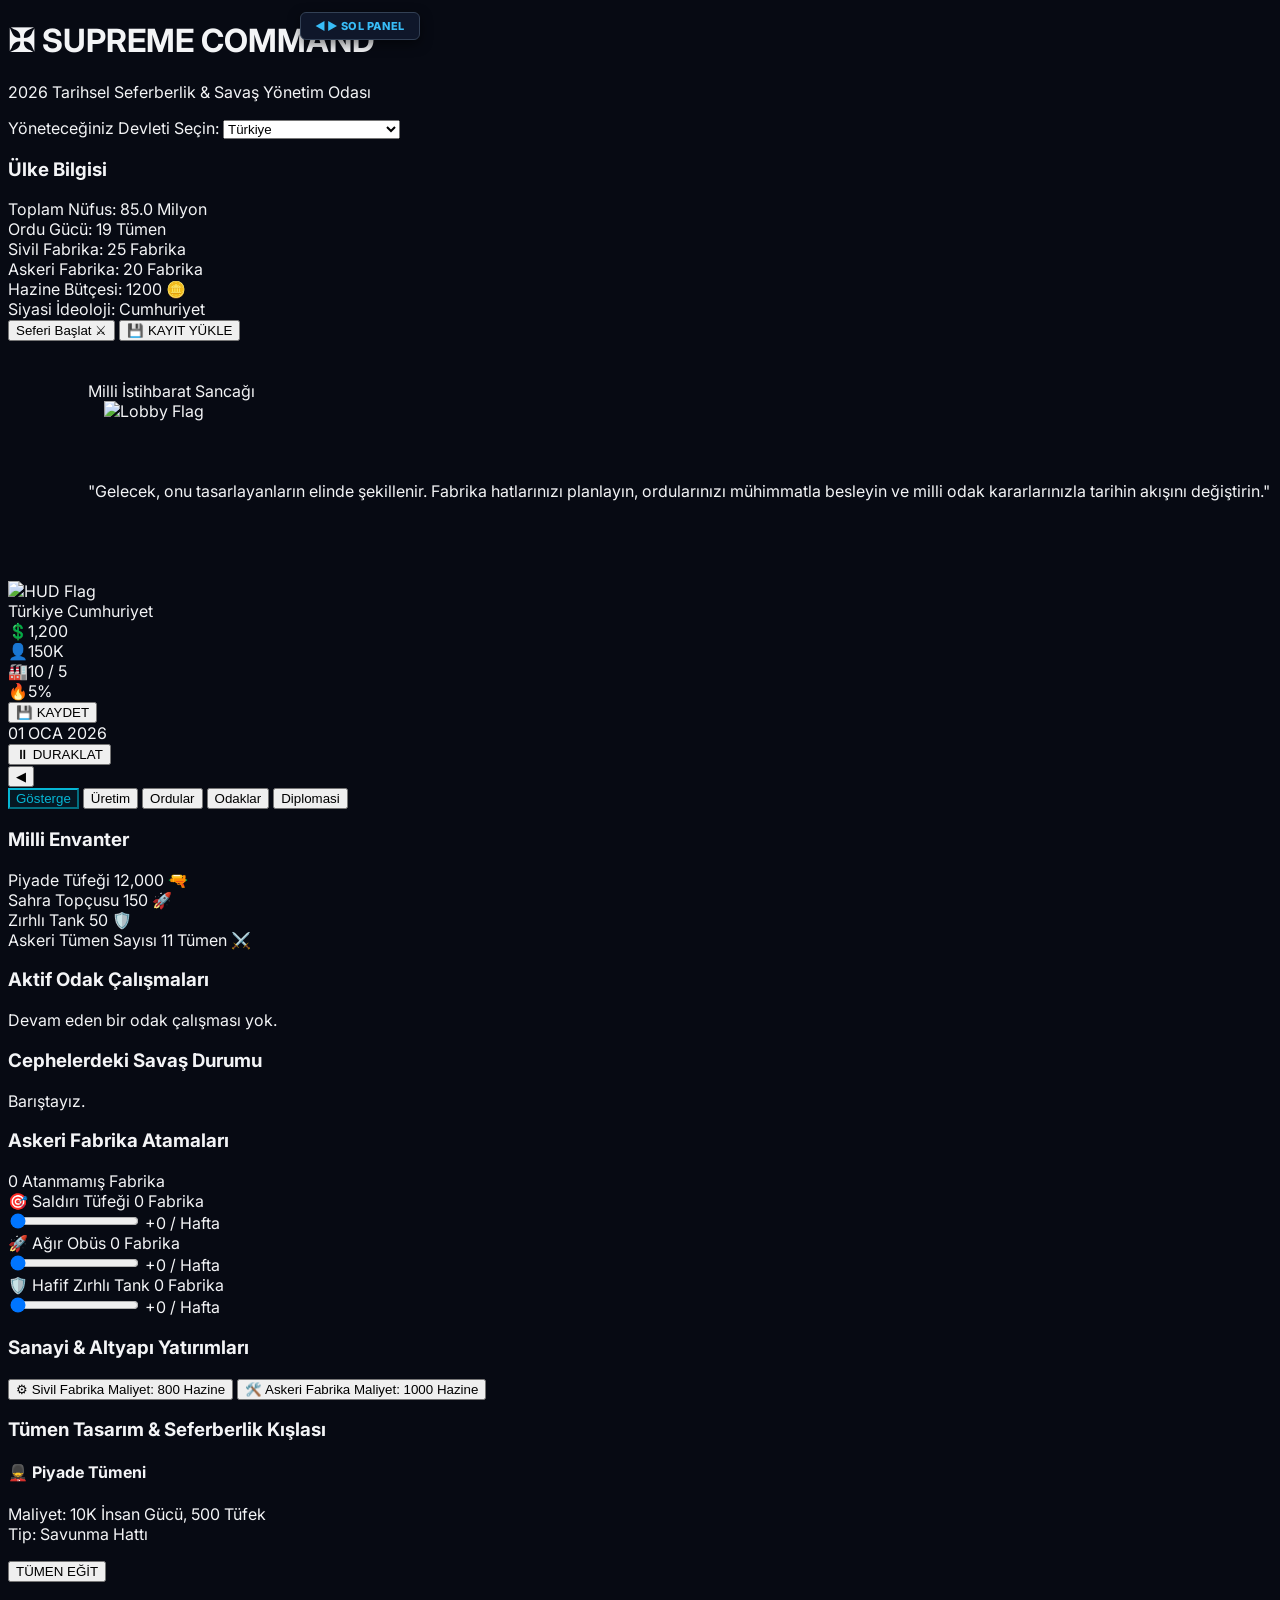
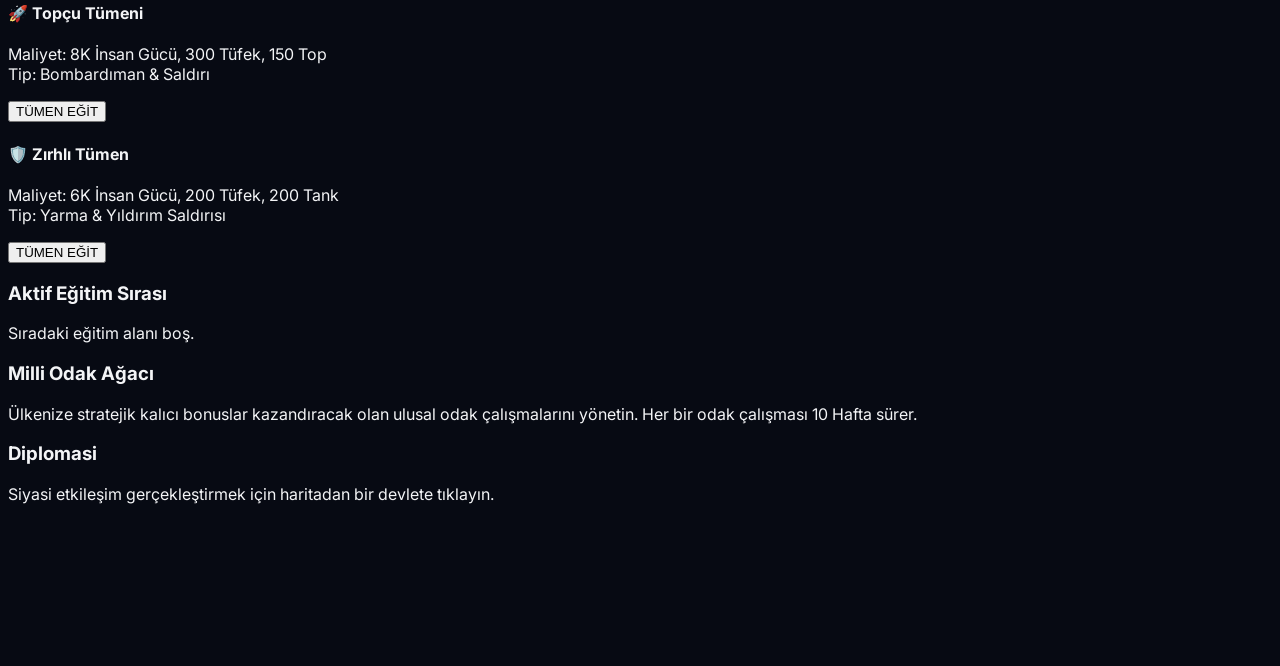
==== index.html @ 4f726d88 "Update index.html" ====
<!DOCTYPE html>
<html lang="tr" class="dark">
<head>
    <meta charset="UTF-8">
    <meta name="viewport" content="width=device-width, initial-scale=1.0, maximum-scale=1.0, user-scalable=no">
    <title>Supreme Command | Master Strategy in Web</title>
    <link rel="icon" href="https://i.imgur.com/U9Yw62b.png" type="image/png">
    
    <!-- TAILWIND CSS, D3.JS VE TOPOJSON ENTEGRASYONLARI -->
    <script src="https://cdn.tailwindcss.com"></script>
    <script src="https://d3js.org/d3.v7.min.js"></script>
    <script src="https://cdnjs.cloudflare.com/ajax/libs/topojson/3.0.2/topojson.min.js"></script>
    
    <style>
        @import url('https://fonts.googleapis.com/css2?family=Courier+Prime:ital,wght@0,400;0,700;1,400;1,700&family=Inter:wght@300;400;600;800;900&display=swap');
        
        :root {
            --bg-deep: #070a13;
            --bg-panel: #0f172a;
            --bg-accent: #1e293b;
            --border-ui: #334155;
            --cyan: #06b6d4;
            --gold: #f59e0b;
            --red: #ef4444;
            --green: #10b981;
        }

        body {
            background-color: var(--bg-deep);
            color: #f3f4f6;
            font-family: 'Inter', sans-serif;
            overflow: hidden;
            user-select: none;
        }

        .military-font {
            font-family: 'Courier Prime', monospace;
        }

        /* Taktik Harita Çizgi ve Animasyonları */
        .country-path {
            stroke: #070a13;
            stroke-width: 0.6px;
            transition: fill 0.4s cubic-bezier(0.4, 0, 0.2, 1), stroke 0.2s;
            cursor: pointer;
        }
        .country-path:hover {
            stroke: #ffffff !important;
            stroke-width: 1.5px !important;
            opacity: 0.9;
        }
        .country-path.active-war {
            animation: pulse-war-border 2s infinite;
        }

        @keyframes pulse-war-border {
            0% { stroke: #ef4444; stroke-width: 0.6px; }
            50% { stroke: #f87171; stroke-width: 1.8px; }
            100% { stroke: #ef4444; stroke-width: 0.6px; }
        }

        /* Sekme Buton Aktifliği */
        .tab-btn.active {
            border-color: var(--cyan);
            color: var(--cyan);
            background: rgba(6, 182, 212, 0.08);
        }

        /* Milli Odak Kartları */
        .focus-node {
            border: 1px solid var(--border-ui);
            background: #1e293b;
            transition: all 0.3s cubic-bezier(0.4, 0, 0.2, 1);
            cursor: pointer;
        }
        .focus-node.available {
            border-color: var(--gold);
            box-shadow: 0 0 10px rgba(245, 158, 11, 0.15);
        }
        .focus-node.completed {
            border-color: var(--green);
            background: rgba(16, 185, 129, 0.08);
        }
        .focus-node.active {
            border-color: var(--cyan);
            animation: pulse-focus-glow 1.8s infinite;
        }

        @keyframes pulse-focus-glow {
            0% { box-shadow: 0 0 4px rgba(6, 182, 212, 0.2); }
            50% { box-shadow: 0 0 14px rgba(6, 182, 212, 0.5); }
            100% { box-shadow: 0 0 4px rgba(6, 182, 212, 0.2); }
        }

        /* Custom Scrollbar */
        ::-webkit-scrollbar { width: 4px; }
        ::-webkit-scrollbar-track { background: var(--bg-deep); }
        ::-webkit-scrollbar-thumb { background: var(--border-ui); border-radius: 4px; }
        ::-webkit-scrollbar-thumb:hover { background: var(--cyan); }
    </style>
<head>
    <!-- Mevcut kodların, title ve tailwind cdn'lerin duracak, onların hemen altına ekle: -->

    <style>
    /* 1. Kontrol kutusunu gizle */
    #sidebar-toggle-check {
        display: none;
    }

    /* 2. Düğmeye basılınca paneli uçur, haritayı yay */
    #sidebar-toggle-check:checked ~ div #content-dashboard { 
        visibility: hidden !important;
        opacity: 0 !important;
        height: 0 !important;
        overflow: hidden !important;
    }
    #sidebar-toggle-check:checked ~ div .md\:w-\[480px\] { 
        width: 0px !important; 
        min-width: 0px !important; 
        max-width: 0px !important; 
        overflow: hidden !important; 
        border-right: none !important; 
    }
    #sidebar-toggle-check:checked ~ div .flex-1 { 
        width: 100% !important; 
        max-width: 100% !important; 
    }

    /* 3. Sağa kaydırılmış şık buton tasarımı */
    .kapat-ac-butonu {
        position: fixed;
        top: 12px;
        left: 300px; /* Çakışmasın diye sağa kaydırdık */
        z-index: 9999;
        background: #0f172a;
        color: #38bdf8;
        border: 1px solid #334155;
        padding: 6px 14px;
        border-radius: 6px;
        cursor: pointer;
        font-size: 11px;
        font-weight: 800;
        text-transform: uppercase;
        letter-spacing: 0.05em;
        box-shadow: 0 4px 12px rgba(0, 0, 0, 0.5);
        transition: all 0.2s;
    }
    .kapat-ac-butonu:hover {
        background: #1e293b;
        border-color: #38bdf8;
    }
</style>

    <script>
        window.toggleSidebar = function() {
    const dash = document.getElementById('content-dashboard');
    if (dash && dash.parentElement && dash.parentElement.parentElement) {
        const root = dash.parentElement.parentElement.parentElement;
        const btn = document.getElementById('sidebar-btn');
        
        // Klasik toggle yerine kontrol ederek yapalım, sınıf varsa sil, yoksa ekle
        if (root.classList.contains('sidebar-kapali')) {
            root.classList.remove('sidebar-kapali');
            if(btn) btn.style.transform = 'none';
        } else {
            root.classList.add('sidebar-kapali');
            if(btn) btn.style.transform = 'rotate(180deg)';
        }
        
        window.dispatchEvent(new Event('resize'));
    }
};
    </script>

    <link rel="manifest" href="manifest.json">
    <script>if("serviceWorker" in navigator) { navigator.serviceWorker.register("sw.js"); }</script>
</head>
<body class="h-screen w-screen flex flex-col overflow-hidden">

<input type="checkbox" id="sidebar-toggle-check">
<label for="sidebar-toggle-check" class="kapat-ac-butonu">◀▶ SOL PANEL</label>

    <!-- STRATEJİK SEÇİM LOBİSİ -->
    <div id="lobby-screen" class="fixed inset-0 z-50 flex items-center justify-center p-4 bg-[radial-gradient(ellipse_at_center,_var(--tw-gradient-stops))] from-slate-900 via-slate-950 to-black">
        <div class="w-full max-w-5xl bg-slate-900/95 border-2 border-slate-700 rounded-lg p-6 shadow-2xl flex flex-col md:flex-row gap-6 relative overflow-hidden">
            
            <div class="flex-1 flex flex-col justify-between">
                <div>
                    <h1 class="text-3xl font-black tracking-widest text-slate-100 uppercase border-b border-slate-700 pb-3 flex items-center gap-3">
                        <span class="text-red-600 animate-pulse">✠</span> SUPREME COMMAND
                    </h1>
                    <p class="text-xs text-slate-400 mt-2 tracking-wide uppercase font-semibold">2026 Tarihsel Seferberlik & Savaş Yönetim Odası</p>
                    
                    <div class="mt-6 space-y-3">
                        <label class="text-xs text-cyan-400 uppercase tracking-wider font-bold block">Yöneteceğiniz Devleti Seçin:</label>
                        <select id="lobby-country-select" onchange="selectLobbyCountry(this.value)" class="w-full bg-slate-800 border border-slate-700 rounded p-3 text-sm font-bold text-slate-200 uppercase tracking-widest outline-none focus:border-cyan-500">
                            <option value="TUR" selected>Türkiye</option>
                            <option value="DEU">Almanya</option>
                            <option value="USA">Amerika Birleşik Devletleri</option>
                            <option value="RUS">Rusya Federasyonu</option>
                            <option value="GBR">Birleşik Krallık</option>
                            <option value="FRA">Fransa</option>
                            <option value="ITA">İtalya</option>
                            <option value="JPN">Japonya</option>
                            <option value="KOR">Güney Kore</option>
                            <option value="SAU">Suudi Arabistan</option>
                            <option value="AUS">Avustralya</option>
                            <option value="POL">Polonya</option>
                            <option value="AUT">Avusturya</option>
                            <option value="CAN">Kanada</option>
                            <option value="CHN">Çin Halk Cumhuriyeti</option>
                            <option value="IND">Hindistan</option>
                            <option value="BRA">Brezilya</option>
                            <option value="ESP">İspanya</option>
                            <option value="MEX">Meksika</option>
<option value="UKR">Ukrayna</option>
<option value="GRC">Yunanistan</option>
<option value="NLD">Hollanda</option>
<option value="SWE">İsveç</option>
<option value="FIN">Finlandiya</option>
<option value="NOR">Norveç</option>
<option value="DNK">Danimarka</option>
<option value="CHE">İsviçre</option>
<option value="BEL">Belçika</option>
<option value="ROU">Romanya</option>
<option value="CZE">Çekya</option>
<option value="HUN">Macaristan</option>
<option value="ISR">İsrail</option>
<option value="IRN">İran</option>
<option value="EGY">Mısır</option>
<option value="PAK">Pakistan</option>
<option value="IDN">Endonezya</option>
<option value="TWN">Tayvan</option>
<option value="PRK">Kuzey Kore</option>
<option value="ARG">Arjantin</option>
<option value="COL">Kolombiya</option>
<option value="VEN">Venezuela</option>
<option value="CHL">Şili</option>
<option value="PER">Peru</option>
<option value="ZAF">Güney Afrika</option>
<option value="NGA">Nijerya</option>
<option value="DZA">Cezayir</option>
<option value="MAR">Fas</option>
<option value="TUN">Tunus</option>
<option value="LBY">Libya</option>
<option value="SDN">Sudan</option>
<option value="ETH">Etiyopya</option>
<option value="KEN">Kenya</option>
<option value="AGO">Angola</option>
<option value="IRQ">Irak</option>
<option value="SYR">Suriye</option>
<option value="JOR">Ürdün</option>
<option value="LBN">Lübnan</option>
<option value="OMN">Umman</option>
<option value="YEM">Yemen</option>
<option value="KWT">Kuveyt</option>
<option value="QAT">Katar</option>
<option value="ARE">Bileşik Arap Emirlikleri</option>
<option value="AZE">Azerbaycan</option>
<option value="GEO">Gürcistan</option>
<option value="ARM">Ermenistan</option>
<option value="KAZ">Kazakistan</option>
<option value="UZB">Özbekistan</option>
<option value="TKM">Türkmenistan</option>
<option value="KGZ">Kırgızistan</option>
<option value="TJK">Tacikistan</option>
<option value="AFG">Afganistan</option>
<option value="BGD">Bangladeş</option>
<option value="LKA">Sri Lanka</option>
<option value="MMR">Myanmar</option>
<option value="THA">Tayland</option>
<option value="VNM">Vietnam</option>
<option value="MYS">Malezya</option>
<option value="SGP">Singapur</option>
<option value="PHL">Filipinler</option>
<option value="NZL">Yeni Zelanda</option>
<option value="PRT">Portekiz</option>
<option value="IRL">İrlanda</option>
<option value="SVK">Slovakya</option>
<option value="HRV">Hırvatistan</option>
<option value="SRB">Sırbistan</option>
<option value="BGR">Bulgaristan</option>
<option value="CUB">Küba</option>
<option value="PAN">Panama</option>
<option value="MNG">Moğolistan</option>
<option value="LUX">Lüksemburg</option>
<option value="ISL">İzlanda</option>
<option value="BOL">Bolivya</option>
<option value="ECU">Ekvador</option>
<option value="GHA">Gana</option>
<option value="ALB">Arnavutluk</option>
<option value="EST">Estonya</option>
<option value="LVA">Letonya</option>
<option value="LTU">Litvanya</option>
<option value="URY">Uruguay</option>
<option value="PRY">Paraguay</option>
<option value="GTM">Guatemala</option>
<option value="CRI">Kosta Rika</option>
<option value="DOM">Dominik Cumhuriyeti</option>
<option value="SEN">Senegal</option>
<option value="CIV">Fildişi Sahili</option>
<option value="UGA">Uganda</option>
<option value="TZA">Tanzanya</option>
<option value="ZMB">Zambiya</option>
<option value="MOZ">Mozambik</option>
<option value="MDG">Madagaskar</option>
<option value="LBR">Liberya</option>
<option value="SVN">Slovenya</option>
<option value="MKD">Kuzey Makedonya</option>
<option value="BIH">Bosna Hersek</option>
<option value="MDA">Moldova</option>
<option value="MLT">Malta</option>
<option value="KHM">Kamboçya</option>
<option value="LAO">Laos</option>
                        </select>
                    </div>

                    <!-- Lobi İstatistik Kartı -->
                    <div class="mt-6 bg-slate-950/80 border border-slate-800 rounded p-4 space-y-3">
                        <h3 class="text-xs text-yellow-500 uppercase tracking-widest border-b border-slate-800 pb-1 font-bold font-mono">Ülke Bilgisi</h3>
                        <div class="grid grid-cols-2 gap-3 text-xs font-semibold">
                            <div>Toplam Nüfus: <span id="lobby-stat-pop" class="text-slate-200 font-mono">-</span></div>
                            <div>Ordu Gücü: <span id="lobby-stat-div" class="text-slate-200 font-mono">-</span></div>
                            <div>Sivil Fabrika: <span id="lobby-stat-civ" class="text-slate-200 font-mono">-</span></div>
                            <div>Askeri Fabrika: <span id="lobby-stat-mil" class="text-slate-200 font-mono">-</span></div>
                            <div>Hazine Bütçesi: <span id="lobby-stat-gold" class="text-yellow-400 font-mono">-</span></div>
                            <div>Siyasi İdeoloji: <span id="lobby-stat-ideo" class="text-cyan-400">-</span></div>
                        </div>
                    </div>
                </div>

                <div class="mt-8">
                    <button onclick="startGame()" class="w-full py-4 bg-gradient-to-r from-cyan-600 to-blue-700 hover:from-cyan-500 hover:to-blue-600 border border-cyan-500 rounded text-sm font-black tracking-widest shadow-lg uppercase transition-all duration-300 transform active:scale-95">
                        Seferi Başlat ⚔
                    </button>
<!-- Lobi içindeki butonların olduğu yere (startGame butonunun altına) ekle -->
<button onclick="loadGamePrompt()" class="w-full mt-3 py-3 bg-slate-700 hover:bg-slate-600 border border-slate-500 rounded text-sm font-black tracking-widest">
    💾 KAYIT YÜKLE
</button>
                </div>
            </div>

            <!-- Bayrak & Taktik Rapor Paneli -->
            <div class="w-full md:w-96 bg-slate-950/50 border border-slate-800 rounded p-4 flex flex-col justify-between items-center text-center">
                <div class="w-full">
                    <span class="text-[10px] text-slate-400 uppercase tracking-widest font-bold">Milli İstihbarat Sancağı</span>
                    <div class="w-full h-48 bg-slate-900 border border-slate-800 rounded mt-3 overflow-hidden flex items-center justify-center relative shadow-inner">
                        <img id="lobby-country-flag" src="https://flagcdn.com/w320/tr.png" class="w-full h-full object-cover opacity-90" alt="Lobby Flag">
                        <div class="absolute inset-0 bg-gradient-to-t from-black/80 to-transparent"></div>
                    </div>
                </div>
                <div class="mt-2 text-xs text-slate-400 italic leading-relaxed px-2">
                    "Gelecek, onu tasarlayanların elinde şekillenir. Fabrika hatlarınızı planlayın, ordularınızı mühimmatla besleyin ve milli odak kararlarınızla tarihin akışını değiştirin."
                </div>
            </div>
        </div>
    </div>

    <!-- ANA OYUN HUD BAR -->
    <header id="top-bar" class="h-14 bg-slate-900 border-b border-slate-800 px-6 flex items-center justify-between shadow-md z-40">
        <div class="flex items-center gap-4">
            <img id="hud-flag" src="https://flagcdn.com/w40/tr.png" class="h-6 w-9 object-cover rounded border border-slate-700" alt="HUD Flag">
            <div class="flex flex-col">
                <span id="hud-country-name" class="text-sm font-black uppercase tracking-wider text-slate-100">Türkiye</span>
                <span id="hud-country-ideology" class="text-[10px] font-bold text-slate-400 uppercase tracking-widest">Cumhuriyet</span>
            </div>
        </div>

        <!-- Taktik Kaynak Barları -->
        <div class="flex items-center gap-6 text-xs font-semibold tracking-wider">
            <div class="flex items-center gap-1.5" title="Hazine">
                <span>💲</span><span id="hud-gold" class="text-yellow-500 font-mono">1,200</span>
            </div>
            <div class="flex items-center gap-1.5" title="İnsan Gücü">
                <span>👤</span><span id="hud-manpower" class="text-slate-200 font-mono">150K</span>
            </div>
            <div class="flex items-center gap-1.5" title="Fabrikalar (Sivil / Askeri)">
                <span>🏭</span><span id="hud-factories" class="text-slate-200 font-mono">10 / 5</span>
            </div>
            <div class="flex items-center gap-1.5" title="Küresel Gerilim Seviyesi">
                <span>🔥</span><span id="hud-tension" class="text-red-500 font-mono">5%</span>
            </div>
        </div>

        <div class="flex items-center gap-4">
<button onclick="exportSaveFile()" 
        class="ml-4 px-4 py-1.5 bg-emerald-600 hover:bg-emerald-500 text-white text-xs font-bold rounded border border-emerald-500 flex items-center gap-1.5 transition-all active:scale-95">
    💾 KAYDET
</button>
            <div class="bg-slate-950 px-3 py-1.5 rounded border border-slate-800 text-xs font-black tracking-widest text-slate-300 font-mono" id="hud-date">
                01 OCA 2026
            </div>
            <button onclick="toggleGameSpeed()" id="btn-speed" class="px-3 py-1.5 bg-slate-800 border border-slate-700 text-xs rounded hover:border-slate-500 font-bold transition-all">
                ⏸ DURAKLAT
            </button>
        </div>
    </header>

    <!-- ANA KONTROL VE HARİTA GRİDİ -->
    <div class="flex-1 flex flex-col md:flex-row overflow-hidden relative">
        
        <!-- SOL PANEL: KONTROL MERKEZİ -->
        <aside id="left-panel" class="w-full md:w-[480px] bg-slate-900 border-r border-slate-800 h-full flex flex-col z-30 relative shadow-2xl transition-all duration-300">

            <button onclick="toggleSidebar()" id="sidebar-toggle-btn" class="absolute top-1/2 -right-4 transform -translate-y-1/2 bg-slate-800 border border-slate-700 hover:border-cyan-500 text-slate-300 w-4 h-16 flex items-center justify-center rounded-r z-50 text-[10px] font-bold transition-colors">
                ◀
            </button>

            <!-- Sekmeler -->
            <div class="flex border-b border-slate-800 text-xs font-black tracking-wider uppercase bg-slate-950/60">
                <button onclick="switchTab('dashboard')" id="tab-dashboard" class="tab-btn flex-1 py-3 border-b-2 border-transparent hover:text-slate-200 tab-btn active">Gösterge</button>
                <button onclick="switchTab('production')" id="tab-production" class="tab-btn flex-1 py-3 border-b-2 border-transparent hover:text-slate-200">Üretim</button>
                <button onclick="switchTab('military')" id="tab-military" class="tab-btn flex-1 py-3 border-b-2 border-transparent hover:text-slate-200">Ordular</button>
                <button onclick="switchTab('focus')" id="tab-focus" class="tab-btn flex-1 py-3 border-b-2 border-transparent hover:text-slate-200">Odaklar</button>
                <button onclick="switchTab('diplomacy')" id="tab-diplomacy" class="tab-btn flex-1 py-3 border-b-2 border-transparent hover:text-slate-200">Diplomasi</button>
            </div>

            <!-- SEKME PANEL DETAYLARI -->
            <div class="flex-1 overflow-y-auto p-4 space-y-6">

                <!-- DASHBOARD PANEL -->
                <div id="content-dashboard" class="space-y-4">
                    <div class="bg-slate-950/40 border border-slate-800 rounded p-4">
                        <h3 class="text-xs text-yellow-500 uppercase tracking-widest font-black mb-3">Milli Envanter</h3>
                        <div class="grid grid-cols-2 gap-4 text-xs font-semibold">
                            <div class="bg-slate-900/80 p-3 rounded border border-slate-800 flex flex-col">
                                <span class="text-slate-400 uppercase text-[10px]">Piyade Tüfeği</span>
                                <span id="dash-guns" class="text-slate-200 text-sm font-bold mt-1">12,000 🔫</span>
                            </div>
                            <div class="bg-slate-900/80 p-3 rounded border border-slate-800 flex flex-col">
                                <span class="text-slate-400 uppercase text-[10px]">Sahra Topçusu</span>
                                <span id="dash-artillery" class="text-slate-200 text-sm font-bold mt-1">150 🚀</span>
                            </div>
                            <div class="bg-slate-900/80 p-3 rounded border border-slate-800 flex flex-col">
                                <span class="text-slate-400 uppercase text-[10px]">Zırhlı Tank</span>
                                <span id="dash-tanks" class="text-slate-200 text-sm font-bold mt-1">50 🛡️</span>
                            </div>
                            <div class="bg-slate-900/80 p-3 rounded border border-slate-800 flex flex-col">
                                <span class="text-slate-400 uppercase text-[10px]">Askeri Tümen Sayısı</span>
                                <span id="dash-divs" class="text-slate-200 text-sm font-bold mt-1">11 Tümen ⚔️</span>
                            </div>
                        </div>
                    </div>

                    <!-- Aktif Odak İlerlemesi -->
                    <div class="bg-slate-950/40 border border-slate-800 rounded p-4">
                        <h3 class="text-xs text-slate-400 uppercase tracking-widest font-black mb-3">Aktif Odak Çalışmaları</h3>
                        <div id="active-focus-display" class="bg-slate-900 p-3 rounded border border-slate-800">
                            <div class="text-xs font-bold text-slate-500 italic">Devam eden bir odak çalışması yok.</div>
                        </div>
                    </div>

                    <!-- Aktif Muharebe Alanları -->
                    <div class="bg-slate-950/40 border border-slate-800 rounded p-4">
                        <h3 class="text-xs text-red-500 uppercase tracking-widest font-black mb-3">Cephelerdeki Savaş Durumu</h3>
                        <div id="dash-active-wars" class="space-y-3">
                            <div class="text-xs text-slate-500 italic text-center py-4 bg-slate-900/50 rounded border border-slate-800">Barıştayız.</div>
                        </div>
                    </div>
                </div>

                <!-- PRODUCTION PANEL -->
                <div id="content-production" class="hidden space-y-4">
                    <div class="bg-slate-950/40 border border-slate-800 rounded p-4 space-y-4">
                        <div class="flex justify-between items-center border-b border-slate-800 pb-2">
                            <h3 class="text-xs text-cyan-400 uppercase tracking-widest font-black">Askeri Fabrika Atamaları</h3>
                            <span id="prod-unallocated" class="text-[10px] font-bold bg-slate-800 text-slate-300 px-2 py-0.5 rounded">0 Atanmamış Fabrika</span>
                        </div>

                        <!-- Üretim Hatları -->
                        <div class="space-y-4">
                            <!-- Tüfek Hattı -->
                            <div class="space-y-1">
                                <div class="flex justify-between text-xs font-bold">
                                    <span>🎯 Saldırı Tüfeği</span>
                                    <span id="prod-guns-factories" class="text-cyan-400">0 Fabrika</span>
                                </div>
                                <div class="flex items-center gap-3">
                                    <input type="range" id="slider-prod-guns" min="0" max="150" value="0" oninput="adjustProduction('guns', this.value)" class="flex-1 accent-cyan-500">
                                    <span id="rate-prod-guns" class="text-[10px] font-bold text-slate-400 w-20 text-right font-mono">+0 / Hafta</span>
                                </div>
                            </div>

                            <!-- Topçu Hattı -->
                            <div class="space-y-1">
                                <div class="flex justify-between text-xs font-bold">
                                    <span>🚀 Ağır Obüs</span>
                                    <span id="prod-artillery-factories" class="text-cyan-400">0 Fabrika</span>
                                </div>
                                <div class="flex items-center gap-3">
                                    <input type="range" id="slider-prod-artillery" min="0" max="150" value="0" oninput="adjustProduction('artillery', this.value)" class="flex-1 accent-cyan-500">
                                    <span id="rate-prod-artillery" class="text-[10px] font-bold text-slate-400 w-20 text-right font-mono">+0 / Hafta</span>
                                </div>
                            </div>

                            <!-- Tank Hattı -->
                            <div class="space-y-1">
                                <div class="flex justify-between text-xs font-bold">
                                    <span>🛡️ Hafif Zırhlı Tank</span>
                                    <span id="prod-tanks-factories" class="text-cyan-400">0 Fabrika</span>
                                </div>
                                <div class="flex items-center gap-3">
                                    <input type="range" id="slider-prod-tanks" min="0" max="150" value="0" oninput="adjustProduction('tanks', this.value)" class="flex-1 accent-cyan-500">
                                    <span id="rate-prod-tanks" class="text-[10px] font-bold text-slate-400 w-20 text-right font-mono">+0 / Hafta</span>
                                </div>
                            </div>
                        </div>
                    </div>

                    <!-- Fabrika Altyapı İnşası -->
                    <div class="bg-slate-950/40 border border-slate-800 rounded p-4 space-y-3">
                        <h3 class="text-xs text-yellow-500 uppercase tracking-widest font-black">Sanayi & Altyapı Yatırımları</h3>
                        <div class="grid grid-cols-2 gap-3">
                            <button onclick="buildFactory('civ')" class="p-3 bg-slate-900 hover:bg-slate-800 border border-slate-800 rounded text-left flex flex-col justify-between transition-all active:scale-95">
                                <span class="text-xs font-bold text-slate-200">⚙ Sivil Fabrika</span>
                                <span class="text-[10px] text-slate-400 mt-1">Maliyet: 800 Hazine</span>
                            </button>
                            <button onclick="buildFactory('mil')" class="p-3 bg-slate-900 hover:bg-slate-800 border border-slate-800 rounded text-left flex flex-col justify-between transition-all active:scale-95">
                                <span class="text-xs font-bold text-slate-200">🛠️ Askeri Fabrika</span>
                                <span class="text-[10px] text-slate-400 mt-1">Maliyet: 1000 Hazine</span>
                            </button>
                        </div>
                    </div>
                </div>

                <!-- MILITARY PANEL -->
                <div id="content-military" class="hidden space-y-4">
                    <div class="bg-slate-950/40 border border-slate-800 rounded p-4 space-y-4">
                        <h3 class="text-xs text-yellow-500 uppercase tracking-widest font-black">Tümen Tasarım & Seferberlik Kışlası</h3>
                        
                        <div class="space-y-3">
                            <!-- Piyade -->
                            <div class="bg-slate-900 p-3 rounded border border-slate-800 flex justify-between items-center">
                                <div>
                                    <h4 class="text-xs font-black text-slate-200 uppercase">💂 Piyade Tümeni</h4>
                                    <p class="text-[10px] text-slate-400 mt-1 leading-relaxed">Maliyet: 10K İnsan Gücü, 500 Tüfek<br>Tip: Savunma Hattı</p>
                                </div>
                                <button onclick="trainDivision('inf')" class="px-3 py-2 bg-slate-800 hover:bg-cyan-900 border border-slate-700 hover:border-cyan-500 text-[10px] font-bold rounded transition-colors">TÜMEN EĞİT</button>
                            </div>

                            <!-- Topçu -->
                            <div class="bg-slate-900 p-3 rounded border border-slate-800 flex justify-between items-center">
                                <div>
                                    <h4 class="text-xs font-black text-slate-200 uppercase">🚀 Topçu Tümeni</h4>
                                    <p class="text-[10px] text-slate-400 mt-1 leading-relaxed">Maliyet: 8K İnsan Gücü, 300 Tüfek, 150 Top<br>Tip: Bombardıman & Saldırı</p>
                                </div>
                                <button onclick="trainDivision('art')" class="px-3 py-2 bg-slate-800 hover:bg-cyan-900 border border-slate-700 hover:border-cyan-500 text-[10px] font-bold rounded transition-colors">TÜMEN EĞİT</button>
                            </div>

                            <!-- Tank -->
                            <div class="bg-slate-900 p-3 rounded border border-slate-800 flex justify-between items-center">
                                <div>
                                    <h4 class="text-xs font-black text-slate-200 uppercase">🛡️ Zırhlı Tümen</h4>
                                    <p class="text-[10px] text-slate-400 mt-1 leading-relaxed">Maliyet: 6K İnsan Gücü, 200 Tüfek, 200 Tank<br>Tip: Yarma & Yıldırım Saldırısı</p>
                                </div>
                                <button onclick="trainDivision('arm')" class="px-3 py-2 bg-slate-800 hover:bg-cyan-900 border border-slate-700 hover:border-cyan-500 text-[10px] font-bold rounded transition-colors">TÜMEN EĞİT</button>
                            </div>
                        </div>
                    </div>

                    <!-- Eğitim Kuyruğu -->
                    <div class="bg-slate-950/40 border border-slate-800 rounded p-4">
                        <h3 class="text-xs text-slate-400 uppercase tracking-widest font-black mb-3">Aktif Eğitim Sırası</h3>
                        <div id="training-queue" class="space-y-3">
                            <div class="text-xs text-slate-500 italic text-center py-4 bg-slate-900/50 rounded border border-slate-800">Sıradaki eğitim alanı boş.</div>
                        </div>
                    </div>
                </div>

                <!-- FOCUS TREE PANEL -->
                <div id="content-focus" class="hidden space-y-4">
                    <div class="bg-slate-950/40 border border-slate-800 rounded p-4 space-y-3">
                        <h3 class="text-xs text-yellow-500 uppercase tracking-widest font-black">Milli Odak Ağacı</h3>
                        <p class="text-[10px] text-slate-400 leading-relaxed">Ülkenize stratejik kalıcı bonuslar kazandıracak olan ulusal odak çalışmalarını yönetin. Her bir odak çalışması 10 Hafta sürer.</p>
                        
                        <div id="focus-tree-nodes" class="space-y-3 mt-4">
                            <!-- Dinamik Doldurulur -->
                        </div>
                    </div>
                </div>

                <!-- DIPLOMACY PANEL -->
                <div id="content-diplomacy" class="hidden space-y-4">
                    <div class="bg-slate-950/40 border border-slate-800 rounded p-4 space-y-4">
                        <div class="flex justify-between items-center border-b border-slate-800 pb-2">
                            <h3 class="text-xs text-slate-200 uppercase tracking-widest font-black">Diplomasi</h3>
                        </div>

                        <!-- Seçilen Ülke Bilgisi -->
                        <div id="diplo-country-details" class="bg-slate-900 p-4 rounded border border-slate-800 space-y-4">
                            <div class="text-xs text-slate-500 italic text-center py-4">Siyasi etkileşim gerçekleştirmek için haritadan bir devlete tıklayın.</div>
                        </div>
                    </div>
                </div>

            </div>
        </aside>

        <!-- SAĞ PANEL: STRATEJİK D3 JEO-HARİTA ALANI -->
        <main class="flex-1 relative bg-slate-950 flex items-center justify-center">
            <!-- D3 Harita -->
            <div id="map-container" class="absolute inset-0">
                <svg id="game-map" class="w-full h-full"></svg>
            </div>
        </main>
    </div>

    <!-- SİMÜLASYON MOTORU VE PROGRAMMATİK MANTIK -->
    <script>
        // Web Audio API Taktik Ses Efekt Motoru
        class SoundEngine {
            constructor() {
                this.ctx = null;
            }
            init() {
                if (!this.ctx) {
                    try {
                        this.ctx = new (window.AudioContext || window.webkitAudioContext)();
                    } catch (e) {
                        console.warn("Web Audio API not supported in this environment.");
                    }
                }
            }
            playBlip() {
                this.init();
                if (!this.ctx) return;
                try {
                    let osc = this.ctx.createOscillator();
                    let gain = this.ctx.createGain();
                    osc.connect(gain);
                    gain.connect(this.ctx.destination);
                    osc.frequency.setValueAtTime(800, this.ctx.currentTime);
                    gain.gain.setValueAtTime(0.04, this.ctx.currentTime);
                    gain.gain.exponentialRampToValueAtTime(0.01, this.ctx.currentTime + 0.1);
                    osc.start();
                    osc.stop(this.ctx.currentTime + 0.1);
                } catch(e){}
            }
            playSiren() {
                this.init();
                if (!this.ctx) return;
                try {
                    let osc = this.ctx.createOscillator();
                    let gain = this.ctx.createGain();
                    osc.connect(gain);
                    gain.connect(this.ctx.destination);
                    osc.type = 'sawtooth';
                    gain.gain.setValueAtTime(0.06, this.ctx.currentTime);
                    osc.frequency.setValueAtTime(250, this.ctx.currentTime);
                    osc.frequency.linearRampToValueAtTime(500, this.ctx.currentTime + 0.4);
                    osc.frequency.linearRampToValueAtTime(250, this.ctx.currentTime + 0.8);
                    gain.gain.exponentialRampToValueAtTime(0.01, this.ctx.currentTime + 1.0);
                    osc.start();
                    osc.stop(this.ctx.currentTime + 1.0);
                } catch(e){}
            }
            playVictory() {
                this.init();
                if (!this.ctx) return;
                try {
                    const now = this.ctx.currentTime;
                    this.playTone(440, now, 0.12);
                    this.playTone(554, now + 0.12, 0.12);
                    this.playTone(659, now + 0.24, 0.12);
                    this.playTone(880, now + 0.36, 0.35);
                } catch(e){}
            }
            playTone(freq, start, duration) {
                if (!this.ctx) return;
                try {
                    let osc = this.ctx.createOscillator();
                    let gain = this.ctx.createGain();
                    osc.connect(gain);
                    gain.connect(this.ctx.destination);
                    osc.frequency.setValueAtTime(freq, start);
                    gain.gain.setValueAtTime(0.05, start);
                    gain.gain.exponentialRampToValueAtTime(0.01, start + duration);
                    osc.start(start);
                    osc.stop(start + duration);
                } catch(e){}
            }
        }
        const sfx = new SoundEngine();

        // GLOBAL OYUN STATE YAPISI
        const GameState = {
            player: "TUR",
            selectedCountry: null,
            date: new Date(2026, 0, 1),
            running: false,
            speed: 1000, // tick başına ms (1 tick = 1 hafta)
            focusPrerequisites: {},   // Yeni: Odak önkoşulları
            countries: {
"TUR": {name: "Türkiye", flag: "tr", color: "#dc2626", ideology: "Cumhuriyet", pop: 85000000, civFactories: 25, milFactories: 20, money: 1200, manpower: 450000, divisions: { inf: 12, art: 4, arm: 3 },
            factoryEfficiency: 1.0,
            productionLines: { guns: 1.0, artillery: 1.0, tanks: 1.0 }, stockpile: { guns: 12000, artillery: 150, tanks: 120 }, prodAllocation: { guns: 3, artillery: 1, tanks: 1 }, completedFocuses: [], activeFocus: null, focusProgress: 0 },
"DEU": {name: "Almanya", flag: "de", color: "#333333", ideology: "Demokrasi", pop: 84000000, civFactories: 60, milFactories: 12, money: 3000, manpower: 1500000, divisions: { inf: 8, art: 3, arm: 2 },
            factoryEfficiency: 1.0,
            productionLines: { guns: 1.0, artillery: 1.0, tanks: 1.0 }, stockpile: { guns: 15000, artillery: 200, tanks: 80 }, prodAllocation: { guns: 12, artillery: 8, tanks: 5 }, completedFocuses: [], activeFocus: null, focusProgress: 0 },
"USA": {name: "Amerika Birleşik Devletleri", flag: "us", color: "#1b32b6", ideology: "Demokrasi", pop: 340000000, civFactories: 150, milFactories: 130, money: 45000, manpower: 300000, divisions: { inf: 45, art: 15, arm: 12 },
            factoryEfficiency: 1.0,
            productionLines: { guns: 1.0, artillery: 1.0, tanks: 1.0 }, stockpile: { guns: 120000, artillery: 2500, tanks: 1200 }, prodAllocation: { guns: 8, artillery: 4, tanks: 3 }, completedFocuses: [], activeFocus: null, focusProgress: 0 },
"RUS": {name: "Rusya Federasyonu", flag: "ru", color: "#1e3a8a", ideology: "Federal", pop: 145000000, civFactories: 25, milFactories: 35, money: 1000, manpower: 2700000, divisions: { inf: 45, art: 18, arm: 6 },
            factoryEfficiency: 1.0,
            productionLines: { guns: 1.0, artillery: 1.0, tanks: 1.0 }, stockpile: { guns: 80000, artillery: 2000, tanks: 600 }, prodAllocation: { guns: 20, artillery: 15, tanks: 10 }, completedFocuses: [], activeFocus: null, focusProgress: 0 },
"GBR": {name: "Birleşik Krallık", flag: "gb", color: "#dc2939", ideology: "Parlamenter", pop: 67000000, civFactories: 50, milFactories: 20, money: 6000, manpower: 750000, divisions: { inf: 16, art: 6, arm: 3 },
            factoryEfficiency: 1.0,
            productionLines: { guns: 1.0, artillery: 1.0, tanks: 1.0 }, stockpile: { guns: 30000, artillery: 600, tanks: 150 }, prodAllocation: { guns: 10, artillery: 5, tanks: 5 }, completedFocuses: [], activeFocus: null, focusProgress: 0 },
"FRA": {name: "Fransa", flag: "fr", color: "#1382f6", ideology: "Cumhuriyet", pop: 68000000, civFactories: 40, milFactories: 15, money: 4000, manpower: 600000, divisions: { inf: 20, art: 8, arm: 2 },
            factoryEfficiency: 1.0,
            productionLines: { guns: 1.0, artillery: 1.0, tanks: 1.0 }, stockpile: { guns: 28000, artillery: 800, tanks: 100 }, prodAllocation: { guns: 8, artillery: 5, tanks: 2 }, completedFocuses: [], activeFocus: null, focusProgress: 0 },
"ITA": {name: "İtalya", flag: "it", color: "#16a34a", ideology: "Cumhuriyet", pop: 59000000, civFactories: 30, milFactories: 15, money: 1800, manpower: 540000, divisions: { inf: 15, art: 4, arm: 2 },
            factoryEfficiency: 1.0,
            productionLines: { guns: 1.0, artillery: 1.0, tanks: 1.0 }, stockpile: { guns: 20000, artillery: 400, tanks: 120 }, prodAllocation: { guns: 7, artillery: 5, tanks: 3 }, completedFocuses: [], activeFocus: null, focusProgress: 0 },
"JPN": {name: "Japonya", flag: "jp", color: "#881337", ideology: "Parlamenter", pop: 125000000, civFactories: 50, milFactories: 25, money: 4000, manpower: 900000, divisions: { inf: 22, art: 6, arm: 3 },
            factoryEfficiency: 1.0,
            productionLines: { guns: 1.0, artillery: 1.0, tanks: 1.0 }, stockpile: { guns: 35000, artillery: 700, tanks: 180 }, prodAllocation: { guns: 10, artillery: 6, tanks: 4 }, completedFocuses: [], activeFocus: null, focusProgress: 0 },
"POL": {name: "Polonya", flag: "pl", color: "#db2555", ideology: "Cumhuriyet", pop: 37000000, civFactories: 15, milFactories: 18, money: 1000, manpower: 460000, divisions: { inf: 16, art: 6, arm: 4 },
            factoryEfficiency: 1.0,
            productionLines: { guns: 1.0, artillery: 1.0, tanks: 1.0 }, stockpile: { guns: 30000, artillery: 450, tanks: 180 }, prodAllocation: { guns: 3, artillery: 2, tanks: 1 }, completedFocuses: [], activeFocus: null, focusProgress: 0 },
"AUT": {name: "Avusturya", flag: "at", color: "#f8fafc", ideology: "Federal", pop: 9000000, civFactories: 5, milFactories: 2, money: 500, manpower: 120000, divisions: { inf: 4, art: 1, arm: 0 },
            factoryEfficiency: 1.0,
            productionLines: { guns: 1.0, artillery: 1.0, tanks: 1.0 }, stockpile: { guns: 6000, artillery: 50, tanks: 10 }, prodAllocation: { guns: 1, artillery: 1, tanks: 0 }, completedFocuses: [], activeFocus: null, focusProgress: 0 },
"AUS": {name: "Avustralya", flag: "au", color: "#fbbf24", ideology: "Demokrasi", pop: 26000000, civFactories: 20, milFactories: 8, money: 3000, manpower: 150000, divisions: { inf: 6, art: 2, arm: 1 },
            factoryEfficiency: 1.0,
            productionLines: { guns: 1.0, artillery: 1.0, tanks: 1.0 }, stockpile: { guns: 10000, artillery: 100, tanks: 40 }, prodAllocation: { guns: 3, artillery: 1, tanks: 1 }, completedFocuses: [], activeFocus: null, focusProgress: 0 },
"CAN": {name: "Kanada", flag: "ca", color: "#dc2626", ideology: "Demokrasi", pop: 40000000, civFactories: 30, milFactories: 12, money: 4000, manpower: 200000, divisions: { inf: 8, art: 3, arm: 1 },
            factoryEfficiency: 1.0,
            productionLines: { guns: 1.0, artillery: 1.0, tanks: 1.0 }, stockpile: { guns: 15000, artillery: 200, tanks: 50 }, prodAllocation: { guns: 4, artillery: 2, tanks: 1 }, completedFocuses: [], activeFocus: null, focusProgress: 0 },
"CHN": {name: "Çin Halk Cumhuriyeti", flag: "cn", color: "#b91c1c", ideology: "Komünizm", pop: 1400000000, civFactories: 120, milFactories: 80, money: 15000, manpower: 2500000, divisions: { inf: 60, art: 20, arm: 10 },
            factoryEfficiency: 1.0,
            productionLines: { guns: 1.0, artillery: 1.0, tanks: 1.0 }, stockpile: { guns: 140000, artillery: 3000, tanks: 900 }, prodAllocation: { guns: 40, artillery: 25, tanks: 15 }, completedFocuses: [], activeFocus: null, focusProgress: 0 },
"IND": {name: "Hindistan", flag: "in", color: "#f97316", ideology: "Demokrasi", pop: 1400000000, civFactories: 80, milFactories: 40, money: 5000, manpower: 2000000, divisions: { inf: 70, art: 20, arm: 10 },
            factoryEfficiency: 1.0,
            productionLines: { guns: 1.0, artillery: 1.0, tanks: 1.0 }, stockpile: { guns: 100000, artillery: 2000, tanks: 600 }, prodAllocation: { guns: 25, artillery: 15, tanks: 8 }, completedFocuses: [], activeFocus: null, focusProgress: 0 },
"BRA": {name: "Brezilya", flag: "br", color: "#16a34a", ideology: "Demokrasi", pop: 215000000, civFactories: 30, milFactories: 15, money: 2500, manpower: 600000, divisions: { inf: 20, art: 6, arm: 3 },
            factoryEfficiency: 1.0,
            productionLines: { guns: 1.0, artillery: 1.0, tanks: 1.0 }, stockpile: { guns: 30000, artillery: 500, tanks: 150 }, prodAllocation: { guns: 8, artillery: 4, tanks: 2 }, completedFocuses: [], activeFocus: null, focusProgress: 0 },
"KOR": {name: "Güney Kore", flag: "kr", color: "#3b82f6", ideology: "Demokrasi", pop: 51000000, civFactories: 40, milFactories: 20, money: 5000, manpower: 600000, divisions: { inf: 25, art: 10, arm: 5 },
            factoryEfficiency: 1.0,
            productionLines: { guns: 1.0, artillery: 1.0, tanks: 1.0 }, stockpile: { guns: 40000, artillery: 800, tanks: 250 }, prodAllocation: { guns: 12, artillery: 6, tanks: 4 }, completedFocuses: [], activeFocus: null, focusProgress: 0 },
"ESP": {name: "İspanya", flag: "es", color: "#eab308", ideology: "Demokrasi", pop: 48000000, civFactories: 20, milFactories: 10, money: 2000, manpower: 300000, divisions: { inf: 12, art: 4, arm: 2 },
            factoryEfficiency: 1.0,
            productionLines: { guns: 1.0, artillery: 1.0, tanks: 1.0 }, stockpile: { guns: 20000, artillery: 300, tanks: 80 }, prodAllocation: { guns: 5, artillery: 3, tanks: 1 }, completedFocuses: [], activeFocus: null, focusProgress: 0 },
"SAU": {name: "Suudi Arabistan", flag: "sa", color: "#065f46", ideology: "Monarşi", pop: 36000000, civFactories: 25, milFactories: 12, money: 8000, manpower: 250000, divisions: { inf: 10, art: 4, arm: 3 },
            factoryEfficiency: 1.0,
            productionLines: { guns: 1.0, artillery: 1.0, tanks: 1.0 }, stockpile: { guns: 25000, artillery: 400, tanks: 150 }, prodAllocation: { guns: 6, artillery: 3, tanks: 2 }, completedFocuses: [], activeFocus: null, focusProgress: 0 },
"MEX": {name: "Meksika", flag: "mx", color: "#15803d", ideology: "Demokrasi", pop: 130000000, civFactories: 25, milFactories: 10, money: 2000, manpower: 400000, divisions: { inf: 15, art: 4, arm: 1 },
            factoryEfficiency: 1.0,
            productionLines: { guns: 1.0, artillery: 1.0, tanks: 1.0 }, stockpile: { guns: 22000, artillery: 300, tanks: 10 }, prodAllocation: { guns: 6, artillery: 2, tanks: 1 }, completedFocuses: [], activeFocus: null, focusProgress: 0 },
"ZAF": {name: "Güney Afrika", flag: "za", color: "#d97706", ideology: "Demokrasi", pop: 60000000, civFactories: 15, milFactories: 8, money: 1500, manpower: 200000, divisions: { inf: 8, art: 2, arm: 1 },
            factoryEfficiency: 1.0,
            productionLines: { guns: 1.0, artillery: 1.0, tanks: 1.0 }, stockpile: { guns: 12000, artillery: 150, tanks: 40 }, prodAllocation: { guns: 3, artillery: 1, tanks: 1 }, completedFocuses: [], activeFocus: null, focusProgress: 0 },
"UKR": {name: "Ukrayna", flag: "ua", color: "#eab308", ideology: "Cumhuriyet", pop: 38000000, civFactories: 10, milFactories: 45, money: 500, manpower: 1200000, divisions: { inf: 50, art: 20, arm: 5 },
            factoryEfficiency: 1.0,
            productionLines: { guns: 1.0, artillery: 1.0, tanks: 1.0 }, stockpile: { guns: 90000, artillery: 1500, tanks: 400 }, prodAllocation: { guns: 25, artillery: 15, tanks: 5 }, completedFocuses: [], activeFocus: null, focusProgress: 0 },
"GRC": {name: "Yunanistan", flag: "gr", color: "#2563eb", ideology: "Demokrasi", pop: 10400000, civFactories: 15, milFactories: 12, money: 1100, manpower: 140000, divisions: { inf: 10, art: 3, arm: 3 },
            factoryEfficiency: 1.0,
            productionLines: { guns: 1.0, artillery: 1.0, tanks: 1.0 }, stockpile: { guns: 20000, artillery: 350, tanks: 350 }, prodAllocation: { guns: 4, artillery: 2, tanks: 2 }, completedFocuses: [], activeFocus: null, focusProgress: 0 },
"NLD": {name: "Hollanda", flag: "nl", color: "#f97316", ideology: "Demokrasi", pop: 18000000, civFactories: 35, milFactories: 8, money: 5000, manpower: 45000, divisions: { inf: 4, art: 2, arm: 1 },
            factoryEfficiency: 1.0,
            productionLines: { guns: 1.0, artillery: 1.0, tanks: 1.0 }, stockpile: { guns: 12000, artillery: 100, tanks: 40 }, prodAllocation: { guns: 3, artillery: 2, tanks: 1 }, completedFocuses: [], activeFocus: null, focusProgress: 0 },
"SWE": {name: "İsveç", flag: "se", color: "#0ea5e9", ideology: "Demokrasi", pop: 10500000, civFactories: 25, milFactories: 15, money: 3500, manpower: 60000, divisions: { inf: 6, art: 2, arm: 2 },
            factoryEfficiency: 1.0,
            productionLines: { guns: 1.0, artillery: 1.0, tanks: 1.0 }, stockpile: { guns: 15000, artillery: 150, tanks: 110 }, prodAllocation: { guns: 5, artillery: 4, tanks: 3 }, completedFocuses: [], activeFocus: null, focusProgress: 0 },
"FIN": {name: "Finlandiya", flag: "fi", color: "#ffffff", ideology: "Demokrasi", pop: 5600000, civFactories: 15, milFactories: 10, money: 1500, manpower: 280000, divisions: { inf: 12, art: 6, arm: 1 },
            factoryEfficiency: 1.0,
            productionLines: { guns: 1.0, artillery: 1.0, tanks: 1.0 }, stockpile: { guns: 35000, artillery: 700, tanks: 100 }, prodAllocation: { guns: 4, artillery: 3, tanks: 1 }, completedFocuses: [], activeFocus: null, focusProgress: 0 },
"NOR": {name: "Norveç", flag: "no", color: "#ef4444", ideology: "Demokrasi", pop: 5500000, civFactories: 25, milFactories: 8, money: 12000, manpower: 40000, divisions: { inf: 4, art: 1, arm: 1 },
            factoryEfficiency: 1.0,
            productionLines: { guns: 1.0, artillery: 1.0, tanks: 1.0 }, stockpile: { guns: 10000, artillery: 80, tanks: 50 }, prodAllocation: { guns: 2, artillery: 1, tanks: 1 }, completedFocuses: [], activeFocus: null, focusProgress: 0 },
"DNK": {name: "Danimarka", flag: "dk", color: "#be123c", ideology: "Demokrasi", pop: 6000000, civFactories: 20, milFactories: 5, money: 4000, manpower: 35000, divisions: { inf: 3, art: 1, arm: 0 },
            factoryEfficiency: 1.0,
            productionLines: { guns: 1.0, artillery: 1.0, tanks: 1.0 }, stockpile: { guns: 8000, artillery: 50, tanks: 15 }, prodAllocation: { guns: 2, artillery: 1, tanks: 0 }, completedFocuses: [], activeFocus: null, focusProgress: 0 },
"CHE": {name: "İsviçre", flag: "ch", color: "#991b1b", ideology: "Federal", pop: 8900000, civFactories: 30, milFactories: 10, money: 9000, manpower: 150000, divisions: { inf: 8, art: 3, arm: 1 },
            factoryEfficiency: 1.0,
            productionLines: { guns: 1.0, artillery: 1.0, tanks: 1.0 }, stockpile: { guns: 25000, artillery: 200, tanks: 120 }, prodAllocation: { guns: 3, artillery: 2, tanks: 1 }, completedFocuses: [], activeFocus: null, focusProgress: 0 },
"BEL": {name: "Belçika", flag: "be", color: "#1e293b", ideology: "Demokrasi", pop: 11800000, civFactories: 25, milFactories: 6, money: 2500, manpower: 40000, divisions: { inf: 4, art: 1, arm: 0 },
            factoryEfficiency: 1.0,
            productionLines: { guns: 1.0, artillery: 1.0, tanks: 1.0 }, stockpile: { guns: 10000, artillery: 60, tanks: 0 }, prodAllocation: { guns: 3, artillery: 1, tanks: 0 }, completedFocuses: [], activeFocus: null, focusProgress: 0 },
"ROU": {name: "Romanya", flag: "ro", color: "#facc15", ideology: "Cumhuriyet", pop: 19000000, civFactories: 18, milFactories: 10, money: 1200, manpower: 180000, divisions: { inf: 12, art: 4, arm: 2  },
            factoryEfficiency: 1.0,
            productionLines: { guns: 1.0, artillery: 1.0, tanks: 1.0 }, stockpile: { guns: 22000, artillery: 300, tanks: 140 }, prodAllocation: { guns: 4, artillery: 2, tanks: 1 }, completedFocuses: [], activeFocus: null, focusProgress: 0 },
"CZE": {name: "Çekya", flag: "cz", color: "#3b82f6", ideology: "Demokrasi", pop: 10800000, civFactories: 18, milFactories: 12, money: 1800, manpower: 70000, divisions: { inf: 6, art: 2, arm: 1 },
            factoryEfficiency: 1.0,
            productionLines: { guns: 1.0, artillery: 1.0, tanks: 1.0 }, stockpile: { guns: 18000, artillery: 150, tanks: 60 }, prodAllocation: { guns: 4, artillery: 3, tanks: 1 }, completedFocuses: [], activeFocus: null, focusProgress: 0 },
"HUN": {name: "Macaristan", flag: "hu", color: "#15803d", ideology: "Cumhuriyet", pop: 9600000, civFactories: 12, milFactories: 6, money: 800, manpower: 65000, divisions: { inf: 5, art: 1, arm: 1 },
            factoryEfficiency: 1.0,
            productionLines: { guns: 1.0, artillery: 1.0, tanks: 1.0 }, stockpile: { guns: 12000, artillery: 100, tanks: 40 }, prodAllocation: { guns: 2, artillery: 1, tanks: 1 }, completedFocuses: [], activeFocus: null, focusProgress: 0 },
"ISR": {name: "İsrail", flag: "il", color: "#1d4ed8", ideology: "Demokrasi", pop: 980000, civFactories: 25, milFactories: 30, money: 4000, manpower: 450000, divisions: { inf: 15, art: 6, arm: 8 },
            factoryEfficiency: 1.0,
            productionLines: { guns: 1.0, artillery: 1.0, tanks: 1.0 }, stockpile: { guns: 40000, artillery: 600, tanks: 500 }, prodAllocation: { guns: 10, artillery: 5, tanks: 6 }, completedFocuses: [], activeFocus: null, focusProgress: 0 },
"IRN": {name: "İran", flag: "ir", color: "#047857", ideology: "Teokrasi", pop: 89000000, civFactories: 25, milFactories: 25, money: 1500, manpower: 1100000, divisions: { inf: 45, art: 12, arm: 5 },
            factoryEfficiency: 1.0,
            productionLines: { guns: 1.0, artillery: 1.0, tanks: 1.0 }, stockpile: { guns: 70000, artillery: 1200, tanks: 450 }, prodAllocation: { guns: 15, artillery: 8, tanks: 4 }, completedFocuses: [], activeFocus: null, focusProgress: 0 },
"EGY": {name: "Mısır", flag: "eg", color: "#f59e0b", ideology: "Cumhuriyet", pop: 112000000, civFactories: 22, milFactories: 15, money: 1000, manpower: 800000, divisions: { inf: 30, art: 10, arm: 6 },
            factoryEfficiency: 1.0,
            productionLines: { guns: 1.0, artillery: 1.0, tanks: 1.0 }, stockpile: { guns: 50000, artillery: 800, tanks: 600 }, prodAllocation: { guns: 8, artillery: 4, tanks: 3 }, completedFocuses: [], activeFocus: null, focusProgress: 0 },
"PAK": {name: "Pakistan", flag: "pk", color: "#14532d", ideology: "Cumhuriyet", pop: 240000000, civFactories: 20, milFactories: 25, money: 1200, manpower: 1500000, divisions: { inf: 55, art: 15, arm: 8 },
            factoryEfficiency: 1.0,
            productionLines: { guns: 1.0, artillery: 1.0, tanks: 1.0 }, stockpile: { guns: 80000, artillery: 1400, tanks: 500 }, prodAllocation: { guns: 12, artillery: 6, tanks: 4 }, completedFocuses: [], activeFocus: null, focusProgress: 0 },
"IDN": {name: "Endonezya", flag: "id", color: "#b91c1c", ideology: "Demokrasi", pop: 278000000, civFactories: 35, milFactories: 12, money: 3500, manpower: 800000, divisions: { inf: 22, art: 4, arm: 2 },
            factoryEfficiency: 1.0,
            productionLines: { guns: 1.0, artillery: 1.0, tanks: 1.0 }, stockpile: { guns: 30000, artillery: 300, tanks: 100 }, prodAllocation: { guns: 6, artillery: 2, tanks: 1 }, completedFocuses: [], activeFocus: null, focusProgress: 0 },
"TWN": {name: "Tayvan", flag: "tw", color: "#0284c7", ideology: "Demokrasi", pop: 23500000, civFactories: 40, milFactories: 18, money: 5000, manpower: 300000, divisions: { inf: 14, art: 4, arm: 2 },
            factoryEfficiency: 1.0,
            productionLines: { guns: 1.0, artillery: 1.0, tanks: 1.0 }, stockpile: { guns: 25000, artillery: 400, tanks: 200 }, prodAllocation: { guns: 8, artillery: 4, tanks: 2 }, completedFocuses: [], activeFocus: null, focusProgress: 0 },
"PRK": {name: "Kuzey Kore", flag: "kp", color: "#991b1b", ideology: "Komünizm", pop: 26000000, civFactories: 8, milFactories: 35, money: 300, manpower: 1300000, divisions: { inf: 60, art: 25, arm: 6 },
            factoryEfficiency: 1.0,
            productionLines: { guns: 1.0, artillery: 1.0, tanks: 1.0 }, stockpile: { guns: 100000, artillery: 3000, tanks: 700 }, prodAllocation: { guns: 20, artillery: 15, tanks: 5 }, completedFocuses: [], activeFocus: null, focusProgress: 0 },
"ARG": {name: "Arjantin", flag: "ar", color: "#38bdf8", ideology: "Cumhuriyet", pop: 46000000, civFactories: 18, milFactories: 6, money: 900, manpower: 120000, divisions: { inf: 8, art: 2, arm: 1 },
            factoryEfficiency: 1.0,
            productionLines: { guns: 1.0, artillery: 1.0, tanks: 1.0 }, stockpile: { guns: 15000, artillery: 120, tanks: 50 }, prodAllocation: { guns: 3, artillery: 1, tanks: 1 }, completedFocuses: [], activeFocus: null, focusProgress: 0 },
"COL": {name: "Kolombiya", flag: "co", color: "#1e3a8a", ideology: "Demokrasi", pop: 52000000, civFactories: 14, milFactories: 5, money: 3500, manpower: 180000, divisions: { inf: 8, art: 2, arm: 0 },
            factoryEfficiency: 1.0,
            productionLines: { guns: 1.0, artillery: 1.0, tanks: 1.0 }, stockpile: { guns: 15000, artillery: 150, tanks: 0 }, prodAllocation: { guns: 3, artillery: 2, tanks: 0 }, completedFocuses: [], activeFocus: null, focusProgress: 0 },
"VEN": {name: "Venezuela", flag: "ve", color: "#b91c1c", ideology: "Sosyalizm", pop: 29000000, civFactories: 10, milFactories: 7, money: 1500, manpower: 220000, divisions: { inf: 10, art: 3, arm: 2 },
            factoryEfficiency: 1.0,
            productionLines: { guns: 1.0, artillery: 1.0, tanks: 1.0 }, stockpile: { guns: 20000, artillery: 200, tanks: 60 }, prodAllocation: { guns: 4, artillery: 2, tanks: 1 }, completedFocuses: [], activeFocus: null, focusProgress: 0 },
"CHL": {name: "Şili", flag: "cl", color: "#0369a1", ideology: "Demokrasi", pop: 20000000, civFactories: 16, milFactories: 6, money: 5000, manpower: 90000, divisions: { inf: 6, art: 3, arm: 1 },
            factoryEfficiency: 1.0,
            productionLines: { guns: 1.0, artillery: 1.0, tanks: 1.0 }, stockpile: { guns: 12000, artillery: 180, tanks: 30 }, prodAllocation: { guns: 3, artillery: 2, tanks: 1 }, completedFocuses: [], activeFocus: null, focusProgress: 0 },
"PER": {name: "Peru", flag: "pe", color: "#991b1b", ideology: "Demokrasi", pop: 34000000, civFactories: 11, milFactories: 4, money: 3000, manpower: 110000, divisions: { inf: 7, art: 2, arm: 0 },
            factoryEfficiency: 1.0,
            productionLines: { guns: 1.0, artillery: 1.0, tanks: 1.0 }, stockpile: { guns: 14000, artillery: 120, tanks: 0 }, prodAllocation: { guns: 3, artillery: 1, tanks: 0 }, completedFocuses: [], activeFocus: null, focusProgress: 0 },
"NGA": {name: "Nijerya", flag: "ng", color: "#15803d", ideology: "Demokrasi", pop: 224000000, civFactories: 15, milFactories: 6, money: 4000, manpower: 600000, divisions: { inf: 14, art: 2, arm: 0 },
            factoryEfficiency: 1.0,
            productionLines: { guns: 1.0, artillery: 1.0, tanks: 1.0 }, stockpile: { guns: 25000, artillery: 100, tanks: 10 }, prodAllocation: { guns: 4, artillery: 2, tanks: 0 }, completedFocuses: [], activeFocus: null, focusProgress: 0 },
"DZA": {name: "Cezayir", flag: "dz", color: "#065f46", ideology: "Milliyetçilik", pop: 46000000, civFactories: 18, milFactories: 11, money: 7000, manpower: 300000, divisions: { inf: 12, art: 5, arm: 3 },
            factoryEfficiency: 1.0,
            productionLines: { guns: 1.0, artillery: 1.0, tanks: 1.0 }, stockpile: { guns: 24000, artillery: 350, tanks: 180 }, prodAllocation: { guns: 5, artillery: 3, tanks: 3 }, completedFocuses: [], activeFocus: null, focusProgress: 0 },
"MAR": {name: "Fas", flag: "ma", color: "#9a3412", ideology: "Monarşi", pop: 38000000, civFactories: 15, milFactories: 8, money: 4500, manpower: 250000, divisions: { inf: 11, art: 4, arm: 2 },
            factoryEfficiency: 1.0,
            productionLines: { guns: 1.0, artillery: 1.0, tanks: 1.0 }, stockpile: { guns: 20000, artillery: 250, tanks: 110 }, prodAllocation: { guns: 4, artillery: 3, tanks: 1 }, completedFocuses: [], activeFocus: null, focusProgress: 0 },
"TUN": {name: "Tunus", flag: "tn", color: "#dc2626", ideology: "Demokrasi", pop: 12000000, civFactories: 8, milFactories: 3, money: 2000, manpower: 60000, divisions: { inf: 4, art: 1, arm: 0 },
            factoryEfficiency: 1.0,
            productionLines: { guns: 1.0, artillery: 1.0, tanks: 1.0 }, stockpile: { guns: 8000, artillery: 50, tanks: 0 }, prodAllocation: { guns: 2, artillery: 1, tanks: 0 }, completedFocuses: [], activeFocus: null, focusProgress: 0 },
"LBY": {name: "Libya", flag: "ly", color: "#166534", ideology: "Geçici Hükümet", pop: 7000000, civFactories: 7, milFactories: 5, money: 5000, manpower: 80000, divisions: { inf: 6, art: 2, arm: 1 },
            factoryEfficiency: 1.0,
            productionLines: { guns: 1.0, artillery: 1.0, tanks: 1.0 }, stockpile: { guns: 15000, artillery: 120, tanks: 40 }, prodAllocation: { guns: 3, artillery: 1, tanks: 1 }, completedFocuses: [], activeFocus: null, focusProgress: 0 },
"SDN": {name: "Sudan", flag: "sd", color: "#374151", ideology: "Cunta", pop: 48000000, civFactories: 5, milFactories: 6, money: 1000, manpower: 280000, divisions: { inf: 10, art: 2, arm: 1 },
            factoryEfficiency: 1.0,
            productionLines: { guns: 1.0, artillery: 1.0, tanks: 1.0 }, stockpile: { guns: 18000, artillery: 90, tanks: 30 }, prodAllocation: { guns: 4, artillery: 2, tanks: 0 }, completedFocuses: [], activeFocus: null, focusProgress: 0 },
"ETH": {name: "Etiyopya", flag: "et", color: "#16a34a", ideology: "Demokrasi", pop: 126000000, civFactories: 9, milFactories: 5, money: 1800, manpower: 450000, divisions: { inf: 12, art: 2, arm: 0 },
            factoryEfficiency: 1.0,
            productionLines: { guns: 1.0, artillery: 1.0, tanks: 1.0 }, stockpile: { guns: 22000, artillery: 80, tanks: 10 }, prodAllocation: { guns: 3, artillery: 2, tanks: 0 }, completedFocuses: [], activeFocus: null, focusProgress: 0 },
"KEN": {name: "Kenya", flag: "ke", color: "#854d0e", ideology: "Demokrasi", pop: 55000000, civFactories: 12, milFactories: 3, money: 3000, manpower: 130000, divisions: { inf: 5, art: 1, arm: 0 },
            factoryEfficiency: 1.0,
            productionLines: { guns: 1.0, artillery: 1.0, tanks: 1.0 }, stockpile: { guns: 10000, artillery: 40, tanks: 0 }, prodAllocation: { guns: 2, artillery: 1, tanks: 0 }, completedFocuses: [], activeFocus: null, focusProgress: 0 },
"AGO": {name: "Angola", flag: "ao", color: "#7f1d1d", ideology: "Milliyetçilik", pop: 36000000, civFactories: 8, milFactories: 4, money: 2500, manpower: 140000, divisions: { inf: 7, art: 1, arm: 1 },
            factoryEfficiency: 1.0,
            productionLines: { guns: 1.0, artillery: 1.0, tanks: 1.0 }, stockpile: { guns: 12000, artillery: 60, tanks: 20 }, prodAllocation: { guns: 2, artillery: 1, tanks: 1 }, completedFocuses: [], activeFocus: null, focusProgress: 0 },
"IRQ": {name: "Irak", flag: "iq", color: "#065f46", ideology: "Demokrasi", pop: 45000000, civFactories: 11, milFactories: 6, money: 4000, manpower: 250000, divisions: { inf: 9, art: 3, arm: 1 },
            factoryEfficiency: 1.0,
            productionLines: { guns: 1.0, artillery: 1.0, tanks: 1.0 }, stockpile: { guns: 18000, artillery: 150, tanks: 40 }, prodAllocation: { guns: 3, artillery: 2, tanks: 1 }, completedFocuses: [], activeFocus: null, focusProgress: 0 },
"SYR": {name: "Suriye", flag: "sy", color: "#15803d", ideology: "Otokrasi", pop: 23000000, civFactories: 4, milFactories: 7, money: 800, manpower: 190000, divisions: { inf: 11, art: 4, arm: 2 },
            factoryEfficiency: 1.0,
            productionLines: { guns: 1.0, artillery: 1.0, tanks: 1.0 }, stockpile: { guns: 20000, artillery: 220, tanks: 90 }, prodAllocation: { guns: 4, artillery: 2, tanks: 1 }, completedFocuses: [], activeFocus: null, focusProgress: 0 },
"JOR": {name: "Ürdün", flag: "jo", color: "#0f766e", ideology: "Monarşi", pop: 11000000, civFactories: 9, milFactories: 4, money: 2200, manpower: 80000, divisions: { inf: 5, art: 2, arm: 1 },
            factoryEfficiency: 1.0,
             productionLines: { guns: 1.0, artillery: 1.0, tanks: 1.0 },  stockpile: { guns: 10000, artillery: 80, tanks: 25 }, prodAllocation: { guns: 2, artillery: 1, tanks: 1 }, completedFocuses: [], activeFocus: null, focusProgress: 0 },
"LBN": {name: "Lübnan", flag: "lb", color: "#b91c1c", ideology: "Demokrasi", pop: 55000000, civFactories: 5, milFactories: 2, money: 1000, manpower: 40000, divisions: { inf: 3, art: 1, arm: 0 },
            factoryEfficiency: 1.0,
            productionLines: { guns: 1.0, artillery: 1.0, tanks: 1.0 },  stockpile: { guns: 6000, artillery: 30, tanks: 0 }, prodAllocation: { guns: 1, artillery: 1, tanks: 0 }, completedFocuses: [], activeFocus: null, focusProgress: 0 },
"OMN": {name: "Umman", flag: "om", color: "#047857", ideology: "Monarşi", pop: 5000000, civFactories: 11, milFactories: 4, money: 4500, manpower: 60000, divisions: { inf: 4, art: 1, arm: 1 },
            factoryEfficiency: 1.0,
            productionLines: { guns: 1.0, artillery: 1.0, tanks: 1.0 },  stockpile: { guns: 9000, artillery: 70, tanks: 20 }, prodAllocation: { guns: 2, artillery: 1, tanks: 1 }, completedFocuses: [], activeFocus: null, focusProgress: 0 },
"YEM": {name: "Yemen", flag: "ye", color: "#4b5563", ideology: "Askeri Rejim", pop: 34000000, civFactories: 2, milFactories: 4, money: 400, manpower: 200000, divisions: { inf: 8, art: 1, arm: 0 },
            factoryEfficiency: 1.0,
            productionLines: { guns: 1.0, artillery: 1.0, tanks: 1.0 },  stockpile: { guns: 14000, artillery: 40, tanks: 10 }, prodAllocation: { guns: 3, artillery: 1, tanks: 0 }, completedFocuses: [], activeFocus: null, focusProgress: 0 },
"KWT": {name: "Kuveyt", flag: "kw", color: "#0d9488", ideology: "Monarşi", pop: 43000000, civFactories: 14, milFactories: 3, money: 9000, manpower: 40000, divisions: { inf: 3, art: 1, arm: 1 },
            factoryEfficiency: 1.0,
            productionLines: { guns: 1.0, artillery: 1.0, tanks: 1.0 },  stockpile: { guns: 8000, artillery: 60, tanks: 35 }, prodAllocation: { guns: 1, artillery: 1, tanks: 1 }, completedFocuses: [], activeFocus: null, focusProgress: 0 },
"QAT": {name: "Katar", flag: "qa", color: "#701a75", ideology: "Monarşi", pop: 2700000, civFactories: 15, milFactories: 4, money: 15000, manpower: 30000, divisions: { inf: 2, art: 1, arm: 1 },
            factoryEfficiency: 1.0,
            productionLines: { guns: 1.0, artillery: 1.0, tanks: 1.0 },  stockpile: { guns: 6000, artillery: 50, tanks: 40 }, prodAllocation: { guns: 1, artillery: 1, tanks: 2 }, completedFocuses: [], activeFocus: null, focusProgress: 0 },
"ARE": {name: "Birleşik Arap Emirlikleri", flag: "ae", color: "#0f766e", ideology: "Monarşi", pop: 9500000, civFactories: 24, milFactories: 8, money: 14000, manpower: 80000, divisions: { inf: 5, art: 2, arm: 2 },
            factoryEfficiency: 1.0,
            productionLines: { guns: 1.0, artillery: 1.0, tanks: 1.0 },  stockpile: { guns: 12000, artillery: 140, tanks: 90 }, prodAllocation: { guns: 3, artillery: 2, tanks: 3 }, completedFocuses: [], activeFocus: null, focusProgress: 0 },
"AZE": {name: "Azerbaycan", flag: "az", color: "#0369a1", ideology: "Milliyetçilik", pop: 10000000, civFactories: 16, milFactories: 12, money: 6500, manpower: 180000, divisions: { inf: 10, art: 4, arm: 3 },
            factoryEfficiency: 1.0,
            productionLines: { guns: 1.0, artillery: 1.0, tanks: 1.0 },  stockpile: { guns: 22000, artillery: 300, tanks: 140 }, prodAllocation: { guns: 4, artillery: 4, tanks: 4 }, completedFocuses: [], activeFocus: null, focusProgress: 0 },
"GEO": {name: "Gürcistan", flag: "ge", color: "#991b1b", ideology: "Demokrasi", pop: 3700000, civFactories: 7, milFactories: 3, money: 1500, manpower: 50000, divisions: { inf: 4, art: 1, arm: 0 },
            factoryEfficiency: 1.0,
            productionLines: { guns: 1.0, artillery: 1.0, tanks: 1.0 },  stockpile: { guns: 8000, artillery: 40, tanks: 10 }, prodAllocation: { guns: 2, artillery: 1, tanks: 0 }, completedFocuses: [], activeFocus: null, focusProgress: 0 },
"ARM": {name: "Ermenistan", flag: "am", color: "#b45309", ideology: "Demokrasi", pop: 2800000, civFactories: 5, milFactories: 3, money: 1000, manpower: 45000, divisions: { inf: 4, art: 2, arm: 0 },
            factoryEfficiency: 1.0,
            productionLines: { guns: 1.0, artillery: 1.0, tanks: 1.0 },  stockpile: { guns: 7000, artillery: 60, tanks: 8 }, prodAllocation: { guns: 2, artillery: 1, tanks: 0 }, completedFocuses: [], activeFocus: null, focusProgress: 0 },
"KAZ": {name: "Kazakistan", flag: "kz", color: "#0284c7", ideology: "Otokrasi", pop: 20000000, civFactories: 20, milFactories: 8, money: 8000, manpower: 200000, divisions: { inf: 8, art: 3, arm: 2 },
            factoryEfficiency: 1.0,
            productionLines: { guns: 1.0, artillery: 1.0, tanks: 1.0 },  stockpile: { guns: 18000, artillery: 200, tanks: 120 }, prodAllocation: { guns: 3, artillery: 2, tanks: 3 }, completedFocuses: [], activeFocus: null, focusProgress: 0 },
"UZB": {name: "Özbekistan", flag: "uz", color: "#0d9488", ideology: "Otokrasi", pop: 36000000, civFactories: 15, milFactories: 6, money: 3500, manpower: 250000, divisions: { inf: 9, art: 2, arm: 1 },
            factoryEfficiency: 1.0,
            productionLines: { guns: 1.0, artillery: 1.0, tanks: 1.0 },  stockpile: { guns: 16000, artillery: 110, tanks: 30 }, prodAllocation: { guns: 3, artillery: 2, tanks: 1 }, completedFocuses: [], activeFocus: null, focusProgress: 0 },
"TKM": {name: "Türkmenistan", flag: "tm", color: "#166534", ideology: "Mutlakıyet", pop: 6500000, civFactories: 11, milFactories: 5, money: 4000, manpower: 70000, divisions: { inf: 5, art: 2, arm: 1 },
            factoryEfficiency: 1.0,
            productionLines: { guns: 1.0, artillery: 1.0, tanks: 1.0 },  stockpile: { guns: 10000, artillery: 90, tanks: 40 }, prodAllocation: { guns: 2, artillery: 2, tanks: 1 }, completedFocuses: [], activeFocus: null, focusProgress: 0 },
"KGZ": {name: "Kırgızistan", flag: "kg", color: "#dc2626", ideology: "Demokrasi", pop: 7000000, civFactories: 6, milFactories: 3, money: 1200, manpower: 65000, divisions: { inf: 4, art: 1, arm: 0 },
            factoryEfficiency: 1.0,
            productionLines: { guns: 1.0, artillery: 1.0, tanks: 1.0 },  stockpile: { guns: 8000, artillery: 40, tanks: 5 }, prodAllocation: { guns: 2, artillery: 1, tanks: 0 }, completedFocuses: [], activeFocus: null, focusProgress: 0 },
"TJK": {name: "Tacikistan", flag: "tj", color: "#991b1b", ideology: "Otokrasi", pop: 10000000, civFactories: 5, milFactories: 3, money: 9000, manpower: 80000, divisions: { inf: 4, art: 1, arm: 0 },
            factoryEfficiency: 1.0,
            productionLines: { guns: 1.0, artillery: 1.0, tanks: 1.0 },  stockpile: { guns: 8000, artillery: 30, tanks: 5 }, prodAllocation: { guns: 2, artillery: 1, tanks: 0 }, completedFocuses: [], activeFocus: null, focusProgress: 0 },
"AFG": {name: "Afganistan", flag: "af", color: "#1f2937", ideology: "Teokrasi", pop: 42000000, civFactories: 2, milFactories: 5, money: 500, manpower: 350000, divisions: { inf: 12, art: 1, arm: 0 },
            factoryEfficiency: 1.0,
            productionLines: { guns: 1.0, artillery: 1.0, tanks: 1.0 },  stockpile: { guns: 25000, artillery: 50, tanks: 15 }, prodAllocation: { guns: 4, artillery: 1, tanks: 0 }, completedFocuses: [], activeFocus: null, focusProgress: 0 },
"BGD": {name: "Bangladeş", flag: "bd", color: "#065f46", ideology: "Demokrasi", pop: 173000000, civFactories: 16, milFactories: 5, money: 3800, manpower: 500000, divisions: { inf: 11, art: 2, arm: 1 },
            factoryEfficiency: 1.0,
            productionLines: { guns: 1.0, artillery: 1.0, tanks: 1.0 },  stockpile: { guns: 20000, artillery: 80, tanks: 20 }, prodAllocation: { guns: 3, artillery: 2, tanks: 0 }, completedFocuses: [], activeFocus: null, focusProgress: 0 },
"LKA": {name: "Sri Lanka", flag: "lk", color: "#854d0e", ideology: "Demokrasi", pop: 22000000, civFactories: 9, milFactories: 3, money: 1800, manpower: 75000, divisions: { inf: 5, art: 1, arm: 0 },
            factoryEfficiency: 1.0,
            productionLines: { guns: 1.0, artillery: 1.0, tanks: 1.0 },  stockpile: { guns: 9000, artillery: 30, tanks: 0 }, prodAllocation: { guns: 2, artillery: 1, tanks: 0 }, completedFocuses: [], activeFocus: null, focusProgress: 0 },
"MMR": {name: "Myanmar", flag: "mm", color: "#eab308", ideology: "Cunta", pop: 54000000, civFactories: 6, milFactories: 7, money: 1200, manpower: 240000, divisions: { inf: 10, art: 2, arm: 1 },
            factoryEfficiency: 1.0,
            productionLines: { guns: 1.0, artillery: 1.0, tanks: 1.0 },  stockpile: { guns: 18000, artillery: 100, tanks: 30 }, prodAllocation: { guns: 4, artillery: 2, tanks: 1 }, completedFocuses: [], activeFocus: null, focusProgress: 0 },
"THA": {name: "Tayland", flag: "th", color: "#1e3a8a", ideology: "Monarşi", pop: 71000000, civFactories: 25, milFactories: 9, money: 7500, manpower: 280000, divisions: { inf: 10, art: 3, arm: 2 },
            factoryEfficiency: 1.0,
            productionLines: { guns: 1.0, artillery: 1.0, tanks: 1.0 },  stockpile: { guns: 22000, artillery: 180, tanks: 60 }, prodAllocation: { guns: 4, artillery: 3, tanks: 2 }, completedFocuses: [], activeFocus: null, focusProgress: 0 },
"VNM": {name: "Vietnam", flag: "vn", color: "#cc2525", ideology: "Sosyalizm", pop: 98000000, civFactories: 24, milFactories: 11, money: 6000, manpower: 450000, divisions: { inf: 13, art: 5, arm: 2 },
            factoryEfficiency: 1.0,
            productionLines: { guns: 1.0, artillery: 1.0, tanks: 1.0 },  stockpile: { guns: 26000, artillery: 280, tanks: 90 }, prodAllocation: { guns: 5, artillery: 3, tanks: 3 }, completedFocuses: [], activeFocus: null, focusProgress: 0 },
"MYS": {name: "Malezya", flag: "my", color: "#1e40af", ideology: "Demokrasi", pop: 34000000, civFactories: 20, milFactories: 6, money: 5500, manpower: 120000, divisions: { inf: 7, art: 2, arm: 1 },
            factoryEfficiency: 1.0,
            productionLines: { guns: 1.0, artillery: 1.0, tanks: 1.0 },  stockpile: { guns: 14000, artillery: 90, tanks: 25 }, prodAllocation: { guns: 3, artillery: 2, tanks: 1 }, completedFocuses: [], activeFocus: null, focusProgress: 0 },
"SGP": {name: "Singapur", flag: "sg", color: "#ef4444", ideology: "Demokrasi", pop: 6000000, civFactories: 26, milFactories: 8, money: 18000, manpower: 50000, divisions: { inf: 4, art: 3, arm: 2 },
            factoryEfficiency: 1.0,
            productionLines: { guns: 1.0, artillery: 1.0, tanks: 1.0 },  stockpile: { guns: 10000, artillery: 150, tanks: 80 }, prodAllocation: { guns: 2, artillery: 3, tanks: 3 }, completedFocuses: [], activeFocus: null, focusProgress: 0 },
"PHL": {name: "Filipinler", flag: "ph", color: "#1d4ed8", ideology: "Demokrasi", pop: 115000000, civFactories: 18, milFactories: 6, money: 4500, manpower: 350000, divisions: { inf: 9, art: 2, arm: 0 },
            factoryEfficiency: 1.0,
            productionLines: { guns: 1.0, artillery: 1.0, tanks: 1.0 },  stockpile: { guns: 16000, artillery: 80, tanks: 10 }, prodAllocation: { guns: 4, artillery: 2, tanks: 0 }, completedFocuses: [], activeFocus: null, focusProgress: 0 },
"NZL": {name: "Yeni Zelanda", flag: "nz", color: "#0f172a", ideology: "Demokrasi", pop: 5200000, civFactories: 14, milFactories: 4, money: 4000, manpower: 45000, divisions: { inf: 4, art: 2, arm: 0 },
            factoryEfficiency: 1.0,
            productionLines: { guns: 1.0, artillery: 1.0, tanks: 1.0 },  stockpile: { guns: 9000, artillery: 80, tanks: 10 }, prodAllocation: { guns: 2, artillery: 2, tanks: 0 }, completedFocuses: [], activeFocus: null, focusProgress: 0 },
"PRT": {name: "Portekiz", flag: "pt", color: "#15803d", ideology: "Demokrasi", pop: 10000000, civFactories: 16, milFactories: 5, money: 3800, manpower: 80000, divisions: { inf: 6, art: 2, arm: 1 },
            factoryEfficiency: 1.0,
            productionLines: { guns: 1.0, artillery: 1.0, tanks: 1.0 },  stockpile: { guns: 12000, artillery: 100, tanks: 20 }, prodAllocation: { guns: 3, artillery: 1, tanks: 1 }, completedFocuses: [], activeFocus: null, focusProgress: 0 },
"IRL": {name: "İrlanda", flag: "ie", color: "#166534", ideology: "Demokrasi", pop: 5200000, civFactories: 15, milFactories: 2, money: 5000, manpower: 30000, divisions: { inf: 3, art: 1, arm: 0 },
            factoryEfficiency: 1.0,
            productionLines: { guns: 1.0, artillery: 1.0, tanks: 1.0 },  stockpile: { guns: 6000, artillery: 30, tanks: 0 }, prodAllocation: { guns: 1, artillery: 1, tanks: 0 }, completedFocuses: [], activeFocus: null, focusProgress: 0 },
"SVK": {name: "Slovakya", flag: "sk", color: "#1e40af", ideology: "Demokrasi", pop: 5400000, civFactories: 12, milFactories: 4, money: 2500, manpower: 45000, divisions: { inf: 4, art: 2, arm: 1 },
            factoryEfficiency: 1.0,
            productionLines: { guns: 1.0, artillery: 1.0, tanks: 1.0 },  stockpile: { guns: 9000, artillery: 70, tanks: 20 }, prodAllocation: { guns: 2, artillery: 1, tanks: 1 }, completedFocuses: [], activeFocus: null, focusProgress: 0 },
"HRV": {name: "Hırvatistan", flag: "hr", color: "#991b1b", ideology: "Demokrasi", pop: 3800000, civFactories: 11, milFactories: 4, money: 2800, manpower: 40000, divisions: { inf: 4, art: 2, arm: 1 },
            factoryEfficiency: 1.0,
            productionLines: { guns: 1.0, artillery: 1.0, tanks: 1.0 },  stockpile: { guns: 8000, artillery: 60, tanks: 15 }, prodAllocation: { guns: 2, artillery: 1, tanks: 1 }, completedFocuses: [], activeFocus: null, focusProgress: 0 },
"SRB": {name: "Sırbistan", flag: "rs", color: "#1e3a8a", ideology: "Milliyetçilik", pop: 6600000, civFactories: 10, milFactories: 6, money: 2000, manpower: 90000, divisions: { inf: 6, art: 3, arm: 1 },
            factoryEfficiency: 1.0,
            productionLines: { guns: 1.0, artillery: 1.0, tanks: 1.0 },  stockpile: { guns: 14000, artillery: 140, tanks: 45 }, prodAllocation: { guns: 3, artillery: 2, tanks: 1 }, completedFocuses: [], activeFocus: null, focusProgress: 0 },
"BGR": {name: "Bulgaristan", flag: "bg", color: "#047857", ideology: "Demokrasi", pop: 6400000, civFactories: 12, milFactories: 5, money: 2400, manpower: 70000, divisions: { inf: 5, art: 2, arm: 1 },
            factoryEfficiency: 1.0,
            productionLines: { guns: 1.0, artillery: 1.0, tanks: 1.0 },  stockpile: { guns: 11000, artillery: 100, tanks: 30 }, prodAllocation: { guns: 2, artillery: 2, tanks: 1 }, completedFocuses: [], activeFocus: null, focusProgress: 0 },
"CUB": {name: "Küba", flag: "cu", color: "#1d4ed8", ideology: "Sosyalizm", pop: 11000000, civFactories: 6, milFactories: 4, money: 800, manpower: 120000, divisions: { inf: 7, art: 2, arm: 1 },
            factoryEfficiency: 1.0,
            productionLines: { guns: 1.0, artillery: 1.0, tanks: 1.0 },  stockpile: { guns: 14000, artillery: 90, tanks: 40 }, prodAllocation: { guns: 3, artillery: 1, tanks: 0 }, completedFocuses: [], activeFocus: null, focusProgress: 0 },
"PAN": {name: "Panama", flag: "pa", color: "#dc2626", ideology: "Demokrasi", pop: 4500000, civFactories: 13, milFactories: 1, money: 4500, manpower: 20000, divisions: { inf: 2, art: 0, arm: 0 },
            factoryEfficiency: 1.0,
            productionLines: { guns: 1.0, artillery: 1.0, tanks: 1.0 },  stockpile: { guns: 4000, artillery: 10, tanks: 0 }, prodAllocation: { guns: 1, artillery: 0, tanks: 0 }, completedFocuses: [], activeFocus: null, focusProgress: 0 },
"MNG": {name: "Moğolistan", flag: "mn", color: "#b91c1c", ideology: "Komünizm", pop: 3500000, civFactories: 6, milFactories: 3, money: 500, manpower: 60000, divisions: { inf: 4, art: 1, arm: 1 },
            factoryEfficiency: 1.0,
            productionLines: { guns: 1.0, artillery: 1.0, tanks: 1.0 },  stockpile: { guns: 8000, artillery: 50, tanks: 20 }, prodAllocation: { guns: 2, artillery: 1, tanks: 0 }, completedFocuses: [], activeFocus: null, focusProgress: 0 },
"LUX": {name: "Lüksemburg", flag: "lu", color: "#06b6d4", ideology: "Demokrasi", pop: 650000, civFactories: 14, milFactories: 2, money: 6000, manpower: 15000, divisions: { inf: 2, art: 1, arm: 0 },
            factoryEfficiency: 1.0,
            productionLines: { guns: 1.0, artillery: 1.0, tanks: 1.0 },  stockpile: { guns: 4000, artillery: 30, tanks: 0 }, prodAllocation: { guns: 1, artillery: 1, tanks: 0 }, completedFocuses: [], activeFocus: null, focusProgress: 0 },
"ISL": {name: "İzlanda", flag: "is", color: "#1e3a8a", ideology: "Demokrasi", pop: 390000, civFactories: 8, milFactories: 1, money: 4000, manpower: 10000, divisions: { inf: 1, art: 0, arm: 0 },
            factoryEfficiency: 1.0,
            productionLines: { guns: 1.0, artillery: 1.0, tanks: 1.0 },  stockpile: { guns: 2000, artillery: 0, tanks: 0 }, prodAllocation: { guns: 1, artillery: 0, tanks: 0 }, completedFocuses: [], activeFocus: null, focusProgress: 0 },
"BOL": {name: "Bolivya", flag: "bo", color: "#16a34a", ideology: "Demokrasi", pop: 12000000, civFactories: 9, milFactories: 4, money: 800, manpower: 90000, divisions: { inf: 6, art: 2, arm: 0 },
            factoryEfficiency: 1.0,
            productionLines: { guns: 1.0, artillery: 1.0, tanks: 1.0 },  stockpile: { guns: 11000, artillery: 80, tanks: 0 }, prodAllocation: { guns: 3, artillery: 1, tanks: 0 }, completedFocuses: [], activeFocus: null, focusProgress: 0 },
"ECU": {name: "Ekvador", flag: "ec", color: "#ea580c", ideology: "Demokrasi", pop: 18000000, civFactories: 10, milFactories: 4, money: 900, manpower: 100000, divisions: { inf: 7, art: 2, arm: 0 },
            factoryEfficiency: 1.0,
            productionLines: { guns: 1.0, artillery: 1.0, tanks: 1.0 },  stockpile: { guns: 12000, artillery: 90, tanks: 5 }, prodAllocation: { guns: 3, artillery: 1, tanks: 0 }, completedFocuses: [], activeFocus: null, focusProgress: 0 },
"GHA": {name: "Gana", flag: "gh", color: "#eab308", ideology: "Demokrasi", pop: 33000000, civFactories: 12, milFactories: 4, money: 1200, manpower: 140000, divisions: { inf: 8, art: 2, arm: 1 },
            factoryEfficiency: 1.0,
            productionLines: { guns: 1.0, artillery: 1.0, tanks: 1.0 },  stockpile: { guns: 14000, artillery: 100, tanks: 10 }, prodAllocation: { guns: 3, artillery: 1, tanks: 0 }, completedFocuses: [], activeFocus: null, focusProgress: 0 },
"ALB": {name: "Arnavutluk", flag: "al", color: "#991b1b", ideology: "Otokrasi", pop: 2800000, civFactories: 6, milFactories: 3, money: 600, manpower: 40000, divisions: { inf: 3, art: 1, arm: 0 },
            factoryEfficiency: 1.0,
            productionLines: { guns: 1.0, artillery: 1.0, tanks: 1.0 },  stockpile: { guns: 6000, artillery: 40, tanks: 0 }, prodAllocation: { guns: 2, artillery: 1, tanks: 0 }, completedFocuses: [], activeFocus: null, focusProgress: 0 },
"EST": {name: "Estonya", flag: "ee", color: "#2563eb", ideology: "Demokrasi", pop: 1300000, civFactories: 8, milFactories: 3, money: 1500, manpower: 30000, divisions: { inf: 3, art: 1, arm: 0 },
            factoryEfficiency: 1.0,
            productionLines: { guns: 1.0, artillery: 1.0, tanks: 1.0 },  stockpile: { guns: 7000, artillery: 40, tanks: 5 }, prodAllocation: { guns: 2, artillery: 1, tanks: 0 }, completedFocuses: [], activeFocus: null, focusProgress: 0 },
"LVA": {name: "Letonya", flag: "lv", color: "#991b1b", ideology: "Demokrasi", pop: 1900000, civFactories: 9, milFactories: 3, money: 1400, manpower: 35000, divisions: { inf: 4, art: 1, arm: 0 },
            factoryEfficiency: 1.0,
            productionLines: { guns: 1.0, artillery: 1.0, tanks: 1.0 },  stockpile: { guns: 8000, artillery: 50, tanks: 5 }, prodAllocation: { guns: 2, artillery: 1, tanks: 0 }, completedFocuses: [], activeFocus: null, focusProgress: 0 },
"LTU": {name: "Litvanya", flag: "lt", color: "#854d0e", ideology: "Demokrasi", pop: 2800000, civFactories: 10, milFactories: 4, money: 1600, manpower: 45000, divisions: { inf: 5, art: 2, arm: 1 },
            factoryEfficiency: 1.0,
            productionLines: { guns: 1.0, artillery: 1.0, tanks: 1.0 },  stockpile: { guns: 10000, artillery: 60, tanks: 10 }, prodAllocation: { guns: 3, artillery: 1, tanks: 0 }, completedFocuses: [], activeFocus: null, focusProgress: 0 },
"URY": {name: "Uruguay", flag: "uy", color: "#0284c7", ideology: "Demokrasi", pop: 3500000, civFactories: 10, milFactories: 3, money: 2500, manpower: 40000, divisions: { inf: 4, art: 1, arm: 0 },
            factoryEfficiency: 1.0,
            productionLines: { guns: 1.0, artillery: 1.0, tanks: 1.0 },  stockpile: { guns: 6000, artillery: 40, tanks: 0 }, prodAllocation: { guns: 2, artillery: 1, tanks: 0 }, completedFocuses: [], activeFocus: null, focusProgress: 0 },
"PRY": {name: "Paraguay", flag: "py", color: "#b91c1c", ideology: "Otokrasi", pop: 7000000, civFactories: 8, milFactories: 4, money: 1000, manpower: 75000, divisions: { inf: 6, art: 2, arm: 0 },
            factoryEfficiency: 1.0,
            productionLines: { guns: 1.0, artillery: 1.0, tanks: 1.0 },  stockpile: { guns: 9000, artillery: 60, tanks: 0 }, prodAllocation: { guns: 3, artillery: 1, tanks: 0 }, completedFocuses: [], activeFocus: null, focusProgress: 0 },
"GTM": {name: "Guatemala", flag: "gt", color: "#06b6d4", ideology: "Demokrasi", pop: 18000000, civFactories: 9, milFactories: 3, money: 1200, manpower: 90000, divisions: { inf: 6, art: 1, arm: 0 },
            factoryEfficiency: 1.0,
            productionLines: { guns: 1.0, artillery: 1.0, tanks: 1.0 }, stockpile: { guns: 10000, artillery: 50, tanks: 0 }, prodAllocation: { guns: 2, artillery: 1, tanks: 0 }, completedFocuses: [], activeFocus: null, focusProgress: 0 },
"CRI": {name: "Kosta Rika", flag: "cr", color: "#1e3a8a", ideology: "Demokrasi", pop: 5000000, civFactories: 11, milFactories: 1, money: 3000, manpower: 15000, divisions: { inf: 2, art: 0, arm: 0 },
            factoryEfficiency: 1.0,
            productionLines: { guns: 1.0, artillery: 1.0, tanks: 1.0 }, stockpile: { guns: 3000, artillery: 0, tanks: 0 }, prodAllocation: { guns: 1, artillery: 0, tanks: 0 }, completedFocuses: [], activeFocus: null, focusProgress: 0 },
"DOM": {name: "Dominik Cumhuriyeti", flag: "do", color: "#3b82f6", ideology: "Demokrasi", pop: 11000000, civFactories: 9, milFactories: 3, money: 1400, manpower: 60000, divisions: { inf: 5, art: 1, arm: 0 },
            factoryEfficiency: 1.0,
            productionLines: { guns: 1.0, artillery: 1.0, tanks: 1.0 }, stockpile: { guns: 8000, artillery: 40, tanks: 5 }, prodAllocation: { guns: 2, artillery: 1, tanks: 0 }, completedFocuses: [], activeFocus: null, focusProgress: 0 },
"SEN": {name: "Senegal", flag: "sn", color: "#15803d", ideology: "Demokrasi", pop: 17000000, civFactories: 10, milFactories: 4, money: 1100, manpower: 80000, divisions: { inf: 6, art: 2, arm: 0 },
            factoryEfficiency: 1.0,
            productionLines: { guns: 1.0, artillery: 1.0, tanks: 1.0 }, stockpile: { guns: 10000, artillery: 60, tanks: 0 }, prodAllocation: { guns: 2, artillery: 2, tanks: 0 }, completedFocuses: [], activeFocus: null, focusProgress: 0 },
"CIV": {name: "Fildişi Sahili", flag: "ci", color: "#ea580c", ideology: "Demokrasi", pop: 28000000, civFactories: 12, milFactories: 4, money: 1800, manpower: 110000, divisions: { inf: 7, art: 2, arm: 1 },
            factoryEfficiency: 1.0,
            productionLines: { guns: 1.0, artillery: 1.0, tanks: 1.0 }, stockpile: { guns: 12000, artillery: 70, tanks: 10 }, prodAllocation: { guns: 3, artillery: 1, tanks: 0 }, completedFocuses: [], activeFocus: null, focusProgress: 0 },
"SSD": {name: "Güney Sudan", flag: "ss", color: "#7c2d12", ideology: "Otokrasi", pop: 11000000, civFactories: 5, milFactories: 5, money: 400, manpower: 130000, divisions: { inf: 9, art: 2, arm: 0 },
            factoryEfficiency: 1.0,
            productionLines: { guns: 1.0, artillery: 1.0, tanks: 1.0 }, stockpile: { guns: 14000, artillery: 50, tanks: 5 }, prodAllocation: { guns: 4, artillery: 1, tanks: 0 }, completedFocuses: [], activeFocus: null, focusProgress: 0 },
"UGA": {name: "Uganda", flag: "ug", color: "#eab308", ideology: "Otokrasi", pop: 48000000, civFactories: 11, milFactories: 6, money: 900, manpower: 190000, divisions: { inf: 10, art: 3, arm: 1 },
            factoryEfficiency: 1.0,
            productionLines: { guns: 1.0, artillery: 1.0, tanks: 1.0 }, stockpile: { guns: 16000, artillery: 80, tanks: 15 }, prodAllocation: { guns: 3, artillery: 2, tanks: 1 }, completedFocuses: [], activeFocus: null, focusProgress: 0 },
"TZA": {name: "Tanzanya", flag: "tz", color: "#0d9488", ideology: "Demokrasi", pop: 65000000, civFactories: 14, milFactories: 5, money: 1500, manpower: 220000, divisions: { inf: 12, art: 3, arm: 0 },
            factoryEfficiency: 1.0,
            productionLines: { guns: 1.0, artillery: 1.0, tanks: 1.0 }, stockpile: { guns: 18000, artillery: 90, tanks: 10 }, prodAllocation: { guns: 3, artillery: 2, tanks: 0 }, completedFocuses: [], activeFocus: null, focusProgress: 0 },
"ZMB": {name: "Zambiya", flag: "zm", color: "#16a34a", ideology: "Demokrasi", pop: 20000000, civFactories: 10, milFactories: 3, money: 1300, manpower: 85000, divisions: { inf: 6, art: 1, arm: 0 },
            factoryEfficiency: 1.0,
            productionLines: { guns: 1.0, artillery: 1.0, tanks: 1.0 }, stockpile: { guns: 9000, artillery: 40, tanks: 0 }, prodAllocation: { guns: 2, artillery: 1, tanks: 0 }, completedFocuses: [], activeFocus: null, focusProgress: 0 },
"MOZ": {name: "Mozambik", flag: "mz", color: "#047857", ideology: "Demokrasi", pop: 32000000, civFactories: 9, milFactories: 4, money: 800, manpower: 120000, divisions: { inf: 8, art: 2, arm: 0 },
            factoryEfficiency: 1.0,
            productionLines: { guns: 1.0, artillery: 1.0, tanks: 1.0 }, stockpile: { guns: 11000, artillery: 60, tanks: 5 }, prodAllocation: { guns: 3, artillery: 1, tanks: 0 }, completedFocuses: [], activeFocus: null, focusProgress: 0 },
"MDG": {name: "Madagaskar", flag: "mg", color: "#dc2626", ideology: "Demokrasi", pop: 29000000, civFactories: 8, milFactories: 3, money: 700, manpower: 95000, divisions: { inf: 6, art: 1, arm: 0 },
            factoryEfficiency: 1.0,
            productionLines: { guns: 1.0, artillery: 1.0, tanks: 1.0 }, stockpile: { guns: 9000, artillery: 40, tanks: 0 }, prodAllocation: { guns: 2, artillery: 1, tanks: 0 }, completedFocuses: [], activeFocus: null, focusProgress: 0 },
"LBR": {name: "Liberya", flag: "lr", color: "#1e40af", ideology: "Demokrasi", pop: 5000000, civFactories: 6, milFactories: 2, money: 600, manpower: 30000, divisions: { inf: 3, art: 0, arm: 0 },
            factoryEfficiency: 1.0,
            productionLines: { guns: 1.0, artillery: 1.0, tanks: 1.0 }, stockpile: { guns: 4000, artillery: 10, tanks: 0 }, prodAllocation: { guns: 2, artillery: 0, tanks: 0 }, completedFocuses: [], activeFocus: null, focusProgress: 0 },
"SVN": {name: "Slovenya", flag: "si", color: "#2563eb", ideology: "Demokrasi", pop: 2100000, civFactories: 12, milFactories: 4, money: 2000, manpower: 30000, divisions: { inf: 4, art: 2, arm: 1 },
            factoryEfficiency: 1.0,
            productionLines: { guns: 1.0, artillery: 1.0, tanks: 1.0 }, stockpile: { guns: 7000, artillery: 50, tanks: 15 }, prodAllocation: { guns: 2, artillery: 1, tanks: 1 }, completedFocuses: [], activeFocus: null, focusProgress: 0 },
"MKD": {name: "Kuzey Makedonya", flag: "mk", color: "#b45309", ideology: "Demokrasi", pop: 2000000, civFactories: 8, milFactories: 3, money: 900, manpower: 25000, divisions: { inf: 3, art: 1, arm: 0 },
            factoryEfficiency: 1.0,
            productionLines: { guns: 1.0, artillery: 1.0, tanks: 1.0 }, stockpile: { guns: 5000, artillery: 30, tanks: 5 }, prodAllocation: { guns: 2, artillery: 1, tanks: 0 }, completedFocuses: [], activeFocus: null, focusProgress: 0 },
"BIH": {name: "Bosna Hersek", flag: "ba", color: "#1d4ed8", ideology: "Demokrasi", pop: 3200000, civFactories: 9, milFactories: 5, money: 1100, manpower: 50000, divisions: { inf: 5, art: 2, arm: 1 },
            factoryEfficiency: 1.0,
            productionLines: { guns: 1.0, artillery: 1.0, tanks: 1.0 }, stockpile: { guns: 8000, artillery: 60, tanks: 10 }, prodAllocation: { guns: 2, artillery: 2, tanks: 0 }, completedFocuses: [], activeFocus: null, focusProgress: 0 },
"MDA": {name: "Moldova", flag: "md", color: "#7f1d1d", ideology: "Demokrasi", pop: 2600000, civFactories: 7, milFactories: 2, money: 600, manpower: 25000, divisions: { inf: 3, art: 1, arm: 0 },
            factoryEfficiency: 1.0,
            productionLines: { guns: 1.0, artillery: 1.0, tanks: 1.0 }, stockpile: { guns: 4500, artillery: 25, tanks: 0 }, prodAllocation: { guns: 2, artillery: 0, tanks: 0 }, completedFocuses: [], activeFocus: null, focusProgress: 0 },
"KHM": {name: "Kamboçya", flag: "kh", color: "#991b1b", ideology: "Otokrasi", pop: 16000000, civFactories: 9, milFactories: 4, money: 800, manpower: 100000, divisions: { inf: 7, art: 2, arm: 0 },
            factoryEfficiency: 1.0,
            productionLines: { guns: 1.0, artillery: 1.0, tanks: 1.0 }, stockpile: { guns: 11000, artillery: 60, tanks: 5 }, prodAllocation: { guns: 3, artillery: 1, tanks: 0 }, completedFocuses: [], activeFocus: null, focusProgress: 0 },
"LAO": {name: "Laos", flag: "la", color: "#065f46", ideology: "Komünizm", pop: 7500000, civFactories: 7, milFactories: 4, money: 500, manpower: 65000, divisions: { inf: 5, art: 2, arm: 0 },
            factoryEfficiency: 1.0,
            productionLines: { guns: 1.0, artillery: 1.0, tanks: 1.0 }, stockpile: { guns: 8500, artillery: 50, tanks: 8 }, prodAllocation: { guns: 2, artillery: 2, tanks: 0 }, completedFocuses: [], activeFocus: null, focusProgress: 0 }
},
                        activeFocusTree: {
                "TUR": [
                    { id: "mavi_vatan", title: "Mavi Vatan Doktrini", desc: "+5 Askeri Fabrika", reward: () => { GameState.countries.TUR.milFactories += 5; log(`MİLLİ ODAK: ${GameState.countries.TUR.name} - Mavi Vatan tamamlandı.`, "text-emerald-400"); } },
                    { id: "brics_uyeligi", title: "BRICS+ Tam Üyelik", desc: "+2000 Hazine", reward: () => { GameState.countries.TUR.money += 2000; log(`MİLLİ ODAK: ${GameState.countries.TUR.name} - BRICS+ entegrasyonu sağlandı.`, "text-emerald-400"); } }
                ],
                "DEU": [
                    { id: "avrupa_ordusu", title: "Avrupa Savunma Birliği", desc: "+5 Askeri Fabrika", reward: () => { GameState.countries.DEU.milFactories += 5; log(`MİLLİ ODAK: ${GameState.countries.DEU.name} - Avrupa savunması güçlendi.`, "text-emerald-400"); } },
                    { id: "yesil_enerji", title: "Yenilenebilir Enerji Hamlesi", desc: "+3 Sivil Fabrika", reward: () => { GameState.countries.DEU.civFactories += 3; log(`MİLLİ ODAK: ${GameState.countries.DEU.name} - Yeşil enerjiye geçiş yapıldı.`, "text-emerald-400"); } }
                ],
                "USA": [
                    { id: "pasifik_kalkanı", title: "Pasifik Kalkanı", desc: "+5 Askeri Fabrika", reward: () => { GameState.countries.USA.milFactories += 5; log(`MİLLİ ODAK: ${GameState.countries.USA.name} - Pasifik'te savunma hattı kuruldu.`, "text-emerald-400"); } },
                    { id: "silikon_vadisi", title: "Silikon Vadisi Destek Paketi", desc: "+1000 Hazine", reward: () => { GameState.countries.USA.money += 1000; log(`MİLLİ ODAK: ${GameState.countries.USA.name} - Teknoloji devleri yatırıma başladı.`, "text-emerald-400"); } }
                ],
                "RUS": [
                    { id: "kuzey_guney", title: "Kuzey-Güney Koridoru", desc: "+5 Sivil Fabrika", reward: () => { GameState.countries.RUS.civFactories += 5; log(`MİLLİ ODAK: ${GameState.countries.RUS.name} - Lojistik hattı açıldı.`, "text-emerald-400"); } },
                    { id: "arktik", title: "Arktik Hakimiyeti", desc: "+50K İnsan Gücü", reward: () => { GameState.countries.RUS.manpower += 50000; log(`MİLLİ ODAK: ${GameState.countries.RUS.name} - Arktik bölgesi kontrol altına alındı.`, "text-emerald-400"); } }
                ],
                "GBR": [
                    { id: "aukus", title: "AUKUS İttifakı", desc: "+3 Askeri Fabrika", reward: () => { GameState.countries.GBR.milFactories += 3; log(`MİLLİ ODAK: ${GameState.countries.GBR.name} - AUKUS ortaklığı onaylandı.`, "text-emerald-400"); } },
                    { id: "kuresel_ingiltere", title: "Küresel İngiltere Vizyonu", desc: "+500 Hazine", reward: () => { GameState.countries.GBR.money += 500; log(`MİLLİ ODAK: ${GameState.countries.GBR.name} - Ticari ağ genişletildi.`, "text-emerald-400"); } }
                ],
                "FRA": [
                    { id: "stratejik_ozerklik", title: "Stratejik Özerklik", desc: "+3 Askeri Fabrika", reward: () => { GameState.countries.FRA.milFactories += 3; log(`MİLLİ ODAK: ${GameState.countries.FRA.name} - Savunma sanayii özerkleşti.`, "text-emerald-400"); } },
                    { id: "afrika_etki", title: "Afrika Etki Alanı", desc: "+500 Hazine", reward: () => { GameState.countries.FRA.money += 500; log(`MİLLİ ODAK: ${GameState.countries.FRA.name} - Bölgesel nüfuz artırıldı.`, "text-emerald-400"); } }
                ],
                "ITA": [
                    { id: "akdeniz_enerji", title: "Akdeniz Enerji Merkezi", desc: "+2 Sivil Fabrika", reward: () => { GameState.countries.ITA.civFactories += 2; log(`MİLLİ ODAK: ${GameState.countries.ITA.name} - Akdeniz'de enerji üssü kuruldu.`, "text-emerald-400"); } },
                    { id: "goc_reformu", title: "Göç Yönetimi Reformu", desc: "+10K İnsan Gücü", reward: () => { GameState.countries.ITA.manpower += 10000; log(`MİLLİ ODAK: ${GameState.countries.ITA.name} - Göç politikası güncellendi.`, "text-emerald-400"); } }
                ],
                "JPN": [
                    { id: "pasifik_paktı", title: "Pasifik Savunma Paktı", desc: "+3 Askeri Fabrika", reward: () => { GameState.countries.JPN.milFactories += 3; log(`MİLLİ ODAK: ${GameState.countries.JPN.name} - Pasifik güvenliği sağlandı.`, "text-emerald-400"); } },
                    { id: "yüksek_teknoloji", title: "Yüksek Teknoloji Yatırımı", desc: "+2 Sivil Fabrika", reward: () => { GameState.countries.JPN.civFactories += 2; log(`MİLLİ ODAK: ${GameState.countries.JPN.name} - Teknoloji atılımı gerçekleşti.`, "text-emerald-400"); } }
                ],
                "POL": [
                    { id: "dogu_kalkanı", title: "Doğu Kalkanı (Tahkimat)", desc: "+3 Askeri Fabrika", reward: () => { GameState.countries.POL.milFactories += 3; log(`MİLLİ ODAK: ${GameState.countries.POL.name} - Doğu sınırı tahkim edildi.`, "text-emerald-400"); } },
                    { id: "nükleer_enerji", title: "Nükleer Enerji Geçişi", desc: "+2 Sivil Fabrika", reward: () => { GameState.countries.POL.civFactories += 2; log(`MİLLİ ODAK: ${GameState.countries.POL.name} - Nükleer enerji yatırımı başladı.`, "text-emerald-400"); } }
                ],
                "AUT": [
                    { id: "tarafsızlık", title: "Avrupa Tarafsızlık Yasası", desc: "+200 Hazine", reward: () => { GameState.countries.AUT.money += 200; log(`MİLLİ ODAK: ${GameState.countries.AUT.name} - Tarafsızlık politikası güçlendi.`, "text-emerald-400"); } },
                    { id: "ticaret_blogu", title: "Orta Avrupa Ticaret Bloğu", desc: "+1 Sivil Fabrika", reward: () => { GameState.countries.AUT.civFactories += 1; log(`MİLLİ ODAK: ${GameState.countries.AUT.name} - Ticari birlik kuruldu.`, "text-emerald-400"); } }
                ],
                "AUS": [
                    { id: "aukus_modernizasyon", title: "AUKUS Donanma Modernizasyonu", desc: "+2 Askeri Fabrika", reward: () => { GameState.countries.AUS.milFactories += 2; log(`MİLLİ ODAK: ${GameState.countries.AUS.name} - Donanma modernize edildi.`, "text-emerald-400"); } },
                    { id: "indopasifik_guvenlik", title: "Indo-Pasifik Güvenlik", desc: "+10K İnsan Gücü", reward: () => { GameState.countries.AUS.manpower += 10000; log(`MİLLİ ODAK: ${GameState.countries.AUS.name} - Pasifik güvenliği sağlandı.`, "text-emerald-400"); } }
                ],
                "CAN": [
                    { id: "arktik_devriyesi", title: "Kuzey Arktik Devriyesi", desc: "+2 Askeri Fabrika", reward: () => { GameState.countries.CAN.milFactories += 2; log(`MİLLİ ODAK: ${GameState.countries.CAN.name} - Kuzey hattı koruma altına alındı.`, "text-emerald-400"); } },
                    { id: "yesil_hidrojen", title: "Yeşil Hidrojen Üretimi", desc: "+2 Sivil Fabrika", reward: () => { GameState.countries.CAN.civFactories += 2; log(`MİLLİ ODAK: ${GameState.countries.CAN.name} - Hidrojen yatırımı başladı.`, "text-emerald-400"); } }
                ],
                "CHN": [
                    { id: "kusak_yol", title: "Kuşak ve Yol İnisiyatifi", desc: "+10 Sivil Fabrika", reward: () => { GameState.countries.CHN.civFactories += 10; log(`MİLLİ ODAK: ${GameState.countries.CHN.name} - Global lojistik ağı genişledi.`, "text-emerald-400"); } },
                    { id: "yari_iletken", title: "Yarı İletken Yerlileştirme", desc: "+5 Askeri Fabrika", reward: () => { GameState.countries.CHN.milFactories += 5; log(`MİLLİ ODAK: ${GameState.countries.CHN.name} - Yerli çip üretimi başladı.`, "text-emerald-400"); } }
                ],
                "IND": [
                    { id: "make_in_india", title: "Make in India Atılımı", desc: "+5 Askeri Fabrika", reward: () => { GameState.countries.IND.milFactories += 5; log(`MİLLİ ODAK: ${GameState.countries.IND.name} - Yerli üretim devrimi başladı.`, "text-emerald-400"); } },
                    { id: "guney_asya_liderlik", title: "Güney Asya Liderliği", desc: "+1000 Hazine", reward: () => { GameState.countries.IND.money += 1000; log(`MİLLİ ODAK: ${GameState.countries.IND.name} - Bölgesel güç pozisyonu güçlendi.`, "text-emerald-400"); } }
                ],
                "BRA": [
                    { id: "amazon_koruma", title: "Amazon Koruma ve Kalkınma", desc: "+2 Sivil Fabrika", reward: () => { GameState.countries.BRA.civFactories += 2; log(`MİLLİ ODAK: ${GameState.countries.BRA.name} - Amazon koruma alanı genişledi.`, "text-emerald-400"); } },
                    { id: "brics_kopru", title: "BRICS+ Ticaret Köprüsü", desc: "+500 Hazine", reward: () => { GameState.countries.BRA.money += 500; log(`MİLLİ ODAK: ${GameState.countries.BRA.name} - BRICS ile ticaret köprüsü kuruldu.`, "text-emerald-400"); } }
                ],
                "KOR": [
                    { id: "kalkan_kalkan", title: "Kalkan Kalkan (Füze Savunma)", desc: "+3 Askeri Fabrika", reward: () => { GameState.countries.KOR.milFactories += 3; log(`MİLLİ ODAK: ${GameState.countries.KOR.name} - Hava savunma kalkanı tamamlandı.`, "text-emerald-400"); } },
                    { id: "yari_iletken_devrim", title: "Yarı İletken Devrim", desc: "+3 Sivil Fabrika", reward: () => { GameState.countries.KOR.civFactories += 3; log(`MİLLİ ODAK: ${GameState.countries.KOR.name} - Çip teknolojisinde atılım yapıldı.`, "text-emerald-400"); } }
                ],
                "ESP": [
                    { id: "akdeniz_lojistik", title: "Akdeniz Lojistik Merkezi", desc: "+2 Sivil Fabrika", reward: () => { GameState.countries.ESP.civFactories += 2; log(`MİLLİ ODAK: ${GameState.countries.ESP.name} - Akdeniz lojistiği güçlendi.`, "text-emerald-400"); } },
                    { id: "ab_yesil_mutabakat", title: "AB Yeşil Mutabakatı", desc: "+300 Hazine", reward: () => { GameState.countries.ESP.money += 300; log(`MİLLİ ODAK: ${GameState.countries.ESP.name} - Yeşil mutabakata katılım sağlandı.`, "text-emerald-400"); } }
                ],
                "SAU": [
                    { id: "vizyon_2030", title: "Vizyon 2030 Hamlesi", desc: "+5 Sivil Fabrika", reward: () => { GameState.countries.SAU.civFactories += 5; log(`MİLLİ ODAK: ${GameState.countries.SAU.name} - Vizyon 2030 hedeflerine ulaşıldı.`, "text-emerald-400"); } },
                    { id: "bolgesel_baris", title: "Bölgesel Barış Diplomasisi", desc: "+1000 Hazine", reward: () => { GameState.countries.SAU.money += 1000; log(`MİLLİ ODAK: ${GameState.countries.SAU.name} - Diplomatik başarı elde edildi.`, "text-emerald-400"); } }
                ],
                "MEX": [
                    { id: "nearshoring", title: "Nearshoring (Üretim Üssü)", desc: "+3 Sivil Fabrika", reward: () => { GameState.countries.MEX.civFactories += 3; log(`MİLLİ ODAK: ${GameState.countries.MEX.name} - Üretim üssü olma süreci başladı.`, "text-emerald-400"); } },
                    { id: "kuzey_amerika_entegrasyonu", title: "Kuzey Amerika Entegrasyonu", desc: "+500 Hazine", reward: () => { GameState.countries.MEX.money += 500; log(`MİLLİ ODAK: ${GameState.countries.MEX.name} - Ticari entegrasyon tamamlandı.`, "text-emerald-400"); } }
                ],
                "ZAF": [
                    { id: "afrika_serbest_ticaret", title: "Afrika Serbest Ticaret Bölgesi", desc: "+2 Sivil Fabrika", reward: () => { GameState.countries.ZAF.civFactories += 2; log(`MİLLİ ODAK: ${GameState.countries.ZAF.name} - Afrika pazarına erişim arttı.`, "text-emerald-400"); } },
                    { id: "maden_isleme", title: "Maden İşleme Kapasitesi", desc: "+2 Askeri Fabrika", reward: () => { GameState.countries.ZAF.milFactories += 2; log(`MİLLİ ODAK: ${GameState.countries.ZAF.name} - Maden işleme teknolojisi modernize edildi.`, "text-emerald-400"); } }
                ],
                "UKR": [
                    { id: "batı_entegrasyonu", title: "Avrupa Entegrasyonu", desc: "+4 Sivil Fabrika", reward: () => { GameState.countries.UKR.civFactories += 4; log(`MİLLİ ODAK: Ukrayna - Avrupa fonları sivil sanayiyi büyüttü.`, "text-emerald-400"); } },
                    { id: "savunma_hattı", title: "Dinyeper Savunma Doktrini", desc: "+3 Askeri Fabrika", reward: () => { GameState.countries.UKR.milFactories += 3; log(`MİLLİ ODAK: Ukrayna - Savunma sanayii üretime hız verdi.`, "text-emerald-400"); } }
                ],
                "GRC": [
                    { id: "ege_kalkınma", title: "Ege Deniz Ticareti", desc: "+1500 Hazine", reward: () => { GameState.countries.GRC.money += 1500; log(`MİLLİ ODAK: Yunanistan - Deniz ticaret filoları modernize edildi.`, "text-emerald-400"); } },
                    { id: "ordu_modernizasyon", title: "Sparta Doktrini", desc: "+50,000 İnsan Gücü", reward: () => { GameState.countries.GRC.manpower += 50000; log(`MİLLİ ODAK: Yunanistan - Seferberlik yasaları genişletildi.`, "text-emerald-400"); } }
                ],
                "NLD": [
                    { id: "liman_genisletme", title: "Rotterdam Genişletmesi", desc: "+6 Sivil Fabrika", reward: () => { GameState.countries.NLD.civFactories += 6; log(`MİLLİ ODAK: Hollanda - Rotterdam limanı Avrupa'nın kalbi oldu.`, "text-emerald-400"); } }
                ],
                "SWE": [
                    { id: "skandinav_endustri", title: "Scania Ağır Sanayii", desc: "+4 Askeri Fabrika", reward: () => { GameState.countries.SWE.milFactories += 4; log(`MİLLİ ODAK: İsveç - Yerli çelik ve silah sanayii zirvede.`, "text-emerald-400"); } }
                ],
                "FIN": [
                    { id: "mannerheim_hattı", title: "Sisu Savunma İstihkamı", desc: "+40,000 İnsan Gücü", reward: () => { GameState.countries.FIN.manpower += 40000; log(`MİLLİ ODAK: Finlandiya - Zorlu kış doktrini orduyu güçlendirdi.`, "text-emerald-400"); } }
                ],
                "NOR": [
                    { id: "petrol_fonu", title: "Kuzey Denizi Petrol Fonu", desc: "+3000 Hazine", reward: () => { GameState.countries.NOR.money += 3000; log(`MİLLİ ODAK: Norveç - Devlet fonları rekor seviyeye ulaştı.`, "text-emerald-400"); } }
                ],
                "DNK": [
                    { id: "bogaz_kontrolu", title: "Baltık Geçiş Rejimi", desc: "+1000 Hazine", reward: () => { GameState.countries.DNK.money += 1000; log(`MİLLİ ODAK: Danimarka - Deniz ticaret vergileri artırıldı.`, "text-emerald-400"); } }
                ],
                "CHE": [
                    { id: "alp_kalesi", title: "Alp Reduıt Tahkimatı", desc: "+2 Sivil Fabrika", reward: () => { GameState.countries.CHE.civFactories += 2; log(`MİLLİ ODAK: İsviçre - Alp sığınakları ve bankacılık altyapısı güçlendirildi.`, "text-emerald-400"); } }
                ],
                "BEL": [
                    { id: "avrupa_kalbi", title: "Brüksel Bürokrasisi", desc: "+1200 Hazine", reward: () => { GameState.countries.BEL.money += 1200; log(`MİLLİ ODAK: Belçika - Uluslararası ticaret anlaşmaları yapıldı.`, "text-emerald-400"); } }
                ],
                "ROU": [
                    { id: "karpat_savunması", title: "Karpat Sanayileşmesi", desc: "+3 Askeri Fabrika", reward: () => { GameState.countries.ROU.milFactories += 3; log(`MİLLİ ODAK: Romanya - Karpat lojistik hatları kuruldu.`, "text-emerald-400"); } }
                ],
                "CZE": [
                    { id: "skoda_uretim", title: "Skoda Silah Fabrikaları", desc: "+4 Askeri Fabrika", reward: () => { GameState.countries.CZE.milFactories += 4; log(`MİLLİ ODAK: Çekya - Ağır mühimmat üretimi tavan yaptı.`, "text-emerald-400"); } }
                ],
                "HUN": [
                    { id: "budapeste_savunma", title: "Tuna Savunma Planı", desc: "+30,000 İnsan Gücü", reward: () => { GameState.countries.HUN.manpower += 30000; log(`MİLLİ ODAK: Macaristan - Ulusal muhafız birlikleri kuruldu.`, "text-emerald-400"); } }
                ],
                "ISR": [
                    { id: "demir_kubbe", title: "Teknolojik Üstünlük", desc: "+4 Askeri Fabrika", reward: () => { GameState.countries.ISR.milFactories += 4; log(`MİLLİ ODAK: İsrail - Askeri teknoloji ve siber savunma yatırımları.`, "text-emerald-400"); } },
                    { id: "hazineler", title: "Yüksek Teknoloji İhracatı", desc: "+2000 Hazine", reward: () => { GameState.countries.ISR.money += 2000; log(`MİLLİ ODAK: İsrail - Silikon Vadisi yatırımları meyvesini verdi.`, "text-emerald-400"); } }
                ],
                "IRN": [
                    { id: "pers_koridoru", title: "Körfez Lojistik Üstünlüğü", desc: "+3 Askeri Fabrika", reward: () => { GameState.countries.IRN.milFactories += 3; log(`MİLLİ ODAK: İran - Hürmüz Boğazı istihkamları artırıldı.`, "text-emerald-400"); } },
                    { id: "seferberlik", title: "Besic Seferberliği", desc: "+120,000 İnsan Gücü", reward: () => { GameState.countries.IRN.manpower += 120000; log(`MİLLİ ODAK: İran - Devrim muhafızları yeni tugaylar kurdu.`, "text-emerald-400"); } }
                ],
                "EGY": [
                    { id: "suveys_kanalı", title: "Süveyş Kanalı Genişletmesi", desc: "+2500 Hazine", reward: () => { GameState.countries.EGY.money += 2500; log(`MİLLİ ODAK: Mısır - Kanal geçiş ücretleri hazineyi doldurdu.`, "text-emerald-400"); } },
                    { id: "sinai_hattı", title: "Kahire Ağır Sanayii", desc: "+4 Sivil Fabrika", reward: () => { GameState.countries.EGY.civFactories += 4; log(`MİLLİ ODAK: Mısır - Nil deltası endüstri merkezleri kuruldu.`, "text-emerald-400"); } }
                ],
                "PAK": [
                    { id: "oruz_savunma", title: "Keşmir Doktrini", desc: "+4 Askeri Fabrika", reward: () => { GameState.countries.PAK.milFactories += 4; log(`MİLLİ ODAK: Pakistan - Stratejik savunma ve mühimmat fabrikaları açıldı.`, "text-emerald-400"); } },
                    { id: "nufus_gucu", title: "İndus Seferberliği", desc: "+150,000 İnsan Gücü", reward: () => { GameState.countries.PAK.manpower += 150000; log(`MİLLİ ODAK: Pakistan - Ordu kadroları genişletildi.`, "text-emerald-400"); } }
                ],
                "IDN": [
                    { id: "takımada_ticareti", title: "Cakarta Endüstri Bölgesi", desc: "+5 Sivil Fabrika", reward: () => { GameState.countries.IDN.civFactories += 5; log(`MİLLİ ODAK: Endonezya - Adalar arası ticaret ve lojistik ağı.`, "text-emerald-400"); } }
                ],
                "TWN": [
                    { id: "tsmc_fabrikaları", title: "Yarı İletken Tekeli", desc: "+6 Sivil Fabrika", reward: () => { GameState.countries.TWN.civFactories += 6; log(`MİLLİ ODAK: Tayvan - Çip üretimi küresel pazarı domine etti.`, "text-emerald-400"); } }
                ],
                "PRK": [
                    { id: "juche_doktrini", title: "Juche Ağır Sanayii", desc: "+5 Askeri Fabrika", reward: () => { GameState.countries.PRK.milFactories += 5; log(`MİLLİ ODAK: Kuzey Kore - Fabrikalar tamamen ordu üretimine ayrıldı.`, "text-emerald-400"); } },
                    { id: "toplu_askerlik", title: "Yüce Lider Seferberliği", desc: "+200,000 İnsan Gücü", reward: () => { GameState.countries.PRK.manpower += 200000; log(`MİLLİ ODAK: Kuzey Kore - Devrim ordusu safları sıklaştırdı.`, "text-emerald-400"); } }
                ],
                "ARG": [
                    { id: "pampa_tarım", title: "Pampa Tarım Reformu", desc: "+1800 Hazine", reward: () => { GameState.countries.ARG.money += 1800; log(`MİLLİ ODAK: Arjantin - Tarım ihracatı ekonomiyi kurtarıyor.`, "text-emerald-400"); } }
                ],
                "AZE": [
                    { id: "baku_petrol", title: "Hazar Enerji Koridoru", desc: "+4 Sivil Fabrika, +1500 Hazine", reward: () => { GameState.countries.AZE.civFactories += 4; GameState.countries.AZE.money += 1500; log(`MİLLİ ODAK: Azerbaycan - Şahdeniz ve Bakü hatları tam kapasite çalışıyor.`, "text-emerald-400"); } },
                    { id: "modern_ordu", title: "Karabağ Doktrini", desc: "+3 Askeri Fabrika", reward: () => { GameState.countries.AZE.milFactories += 3; log(`MİLLİ ODAK: Azerbaycan - İHA ve mühimmat üretim hatları kuruldu.`, "text-emerald-400"); } }
                ],
                "COL": [
                    { id: "col_1", title: "Bogota Sanayii", desc: "+3 Sivil Fabrika", reward: () => { GameState.countries.COL.civFactories += 3; log(`MİLLİ ODAK: Kolombiya - Yerli sanayi büyüyor.`, "text-emerald-400"); } }
                ],
                "VEN": [
                    { id: "ven_1", title: "Orinoco Petrolü", desc: "+2000 Hazine", reward: () => { GameState.countries.VEN.money += 2000; log(`MİLLİ ODAK: Venezuela - Petrol gelirleri arttı.`, "text-emerald-400"); } }
                ],
                "CHL": [
                    { id: "chl_1", title: "And Çeliği", desc: "+3 Askeri Fabrika", reward: () => { GameState.countries.CHL.milFactories += 3; log(`MİLLİ ODAK: Şili - Maden ve çelik üretimi güçlendi.`, "text-emerald-400"); } }
                ],
                "PER": [
                    { id: "per_1", title: "Lima Ticareti", desc: "+1000 Hazine", reward: () => { GameState.countries.PER.money += 1000; log(`MİLLİ ODAK: Peru - Liman ve ticaret gelirleri arttı.`, "text-emerald-400"); } }
                ],
                "ZAF": [
                    { id: "zaf_1", title: "Pretoria Madenleri", desc: "+4 Sivil Fabrika", reward: () => { GameState.countries.ZAF.civFactories += 4; log(`MİLLİ ODAK: Güney Afrika - Madencilik sektörü büyüyor.`, "text-emerald-400"); } }
                ],
                "NGA": [
                    { id: "nga_1", title: "Lagos Endüstrisi", desc: "+80K İnsan Gücü", reward: () => { GameState.countries.NGA.manpower += 80000; log(`MİLLİ ODAK: Nijerya - Ordu ve nüfus artışı.`, "text-emerald-400"); } }
                ],
                "DZA": [
                    { id: "dza_1", title: "Sahra Gazı", desc: "+3 Askeri Fabrika", reward: () => { GameState.countries.DZA.milFactories += 3; log(`MİLLİ ODAK: Cezayir - Gaz ihracatı ve savunma sanayii.`, "text-emerald-400"); } }
                ],
                "MAR": [
                    { id: "mar_1", title: "Kazablanka Limanı", desc: "+1200 Hazine", reward: () => { GameState.countries.MAR.money += 1200; log(`MİLLİ ODAK: Fas - Ticaret ve liman gelirleri arttı.`, "text-emerald-400"); } }
                ],
                "TUN": [
                    { id: "tun_1", title: "Kartaca Turizmi", desc: "+800 Hazine", reward: () => { GameState.countries.TUN.money += 800; log(`MİLLİ ODAK: Tunus - Turizm ve ticaret büyüyor.`, "text-emerald-400"); } }
                ],
                "LBY": [
                    { id: "lby_1", title: "Trablus Tahkimatı", desc: "+2 Askeri Fabrika", reward: () => { GameState.countries.LBY.milFactories += 2; log(`MİLLİ ODAK: Libya - Savunma sanayii güçlendi.`, "text-emerald-400"); } }
                ],
                "SDN": [
                    { id: "sdn_1", title: "Hartum Seferberliği", desc: "+40K İnsan Gücü", reward: () => { GameState.countries.SDN.manpower += 40000; log(`MİLLİ ODAK: Sudan - Seferberlik çalışmaları.`, "text-emerald-400"); } }
                ],
                "ETH": [
                    { id: "eth_1", title: "Rönesans Barajı", desc: "+3 Sivil Fabrika", reward: () => { GameState.countries.ETH.civFactories += 3; log(`MİLLİ ODAK: Etiyopya - Büyük altyapı projeleri.`, "text-emerald-400"); } }
                ],
                "KEN": [
                    { id: "ken_1", title: "Nairobi Altyapısı", desc: "+1000 Hazine", reward: () => { GameState.countries.KEN.money += 1000; log(`MİLLİ ODAK: Kenya - Bölgesel ticaret merkezi.`, "text-emerald-400"); } }
                ],
                "AGO": [
                    { id: "ago_1", title: "Luanda Madenleri", desc: "+2 Askeri Fabrika", reward: () => { GameState.countries.AGO.milFactories += 2; log(`MİLLİ ODAK: Angola - Maden gelirleri savunma için kullanılıyor.`, "text-emerald-400"); } }
                ],
                "IRQ": [
                    { id: "irq_1", title: "Bağdat Yeniden İnşa", desc: "+3 Sivil Fabrika", reward: () => { GameState.countries.IRQ.civFactories += 3; log(`MİLLİ ODAK: Irak - Yeniden yapılandırma devam ediyor.`, "text-emerald-400"); } }
                ],
                "SYR": [
                    { id: "syr_1", title: "Şam İstihkamları", desc: "+3 Askeri Fabrika", reward: () => { GameState.countries.SYR.milFactories += 3; log(`MİLLİ ODAK: Suriye - Savunma hatları tahkim edildi.`, "text-emerald-400"); } }
                ],
                "JOR": [
                    { id: "jor_1", title: "Akabe Koridoru", desc: "+1000 Hazine", reward: () => { GameState.countries.JOR.money += 1000; log(`MİLLİ ODAK: Ürdün - Ticaret koridoru aktif.`, "text-emerald-400"); } }
                ],
                "LBN": [
                    { id: "lbn_1", title: "Beyrut Limanı", desc: "+500 Hazine", reward: () => { GameState.countries.LBN.money += 500; log(`MİLLİ ODAK: Lübnan - Liman ticareti canlanıyor.`, "text-emerald-400"); } }
                ],
                "OMN": [
                    { id: "omn_1", title: "Maskat Dokları", desc: "+2 Sivil Fabrika", reward: () => { GameState.countries.OMN.civFactories += 2; log(`MİLLİ ODAK: Umman - Liman altyapısı genişletildi.`, "text-emerald-400"); } }
                ],
                "YEM": [
                    { id: "yem_1", title: "Aden Direnişi", desc: "+30K İnsan Gücü", reward: () => { GameState.countries.YEM.manpower += 30000; log(`MİLLİ ODAK: Yemen - Savunma seferberliği.`, "text-emerald-400"); } }
                ],
                "KWT": [
                    { id: "kwt_1", title: "Kuveyt Yatırım Fonu", desc: "+3000 Hazine", reward: () => { GameState.countries.KWT.money += 3000; log(`MİLLİ ODAK: Kuveyt - Fonlar ekonomiyi destekliyor.`, "text-emerald-400"); } }
                ],
                "QAT": [
                    { id: "qat_1", title: "Doha Sıvı Gaz (LNG)", desc: "+4000 Hazine", reward: () => { GameState.countries.QAT.money += 4000; log(`MİLLİ ODAK: Katar - LNG ihracatı rekor kırıyor.`, "text-emerald-400"); } }
                ],
                "ARE": [
                    { id: "are_1", title: "Burç Halife Finans", desc: "+4 Sivil Fabrika", reward: () => { GameState.countries.ARE.civFactories += 4; log(`MİLLİ ODAK: BAE - Finans ve inşaat sektörü büyüyor.`, "text-emerald-400"); } }
                ],
                "GEO": [
                    { id: "geo_1", title: "Tiflis Altyapısı", desc: "+1 Sivil Fabrika", reward: () => { GameState.countries.GEO.civFactories += 1; log(`MİLLİ ODAK: Gürcistan - Altyapı yatırımları.`, "text-emerald-400"); } }
                ],
                "ARM": [
                    { id: "arm_1", title: "Erivan Savunması", desc: "+1 Askeri Fabrika", reward: () => { GameState.countries.ARM.milFactories += 1; log(`MİLLİ ODAK: Ermenistan - Savunma güçlendiriliyor.`, "text-emerald-400"); } }
                ],
                "KAZ": [
                    { id: "kaz_1", title: "Astana Ağır Sanayii", desc: "+4 Sivil Fabrika", reward: () => { GameState.countries.KAZ.civFactories += 4; log(`MİLLİ ODAK: Kazakistan - Sanayi büyüyor.`, "text-emerald-400"); } }
                ],
                "UZB": [
                    { id: "uzb_1", title: "Taşkent Pamuk ve Tekstil", desc: "+3 Sivil Fabrika", reward: () => { GameState.countries.UZB.civFactories += 3; log(`MİLLİ ODAK: Özbekistan - Tekstil sektörü canlandı.`, "text-emerald-400"); } }
                ],
                "TKM": [
                    { id: "tkm_1", title: "Cehennem Kapısı Gazı", desc: "+1500 Hazine", reward: () => { GameState.countries.TKM.money += 1500; log(`MİLLİ ODAK: Türkmenistan - Gaz ihracatı devam ediyor.`, "text-emerald-400"); } }
                ],
                "KGZ": [
                    { id: "kgz_1", title: "Tanrı Dağları İstihkamı", desc: "+1 Askeri Fabrika", reward: () => { GameState.countries.KGZ.milFactories += 1; log(`MİLLİ ODAK: Kırgızistan - Dağlık savunma güçlendirildi.`, "text-emerald-400"); } }
                ],
                "TJK": [
                    { id: "tjk_1", title: "Pamir Savunması", desc: "+15K İnsan Gücü", reward: () => { GameState.countries.TJK.manpower += 15000; log(`MİLLİ ODAK: Tacikistan - Dağlık birlikler aktif.`, "text-emerald-400"); } }
                ],
                "AFG": [
                    { id: "afg_1", title: "Kabil Direnişi", desc: "+50K İnsan Gücü", reward: () => { GameState.countries.AFG.manpower += 50000; log(`MİLLİ ODAK: Afganistan - Yerel savunma güçleri toplandı.`, "text-emerald-400"); } }
                ],
                "BGD": [
                    { id: "bgd_1", title: "Dakka Tekstil Sanayii", desc: "+3 Sivil Fabrika", reward: () => { GameState.countries.BGD.civFactories += 3; log(`MİLLİ ODAK: Bangladeş - Tekstil ihracatı rekor kırıyor.`, "text-emerald-400"); } }
                ],
                "LKA": [
                    { id: "lka_1", title: "Kolombo Limanı", desc: "+800 Hazine", reward: () => { GameState.countries.LKA.money += 800; log(`MİLLİ ODAK: Sri Lanka - Liman ticareti canlandı.`, "text-emerald-400"); } }
                ],
                "MMR": [
                    { id: "mmr_1", title: "Cunta Tahkimatı", desc: "+2 Askeri Fabrika", reward: () => { GameState.countries.MMR.milFactories += 2; log(`MİLLİ ODAK: Myanmar - Savunma sanayii güçlendi.`, "text-emerald-400"); } }
                ],
                "THA": [
                    { id: "tha_1", title: "Bangkok Serbest Ticaret", desc: "+3 Sivil Fabrika", reward: () => { GameState.countries.THA.civFactories += 3; log(`MİLLİ ODAK: Tayland - Serbest ticaret bölgesi genişledi.`, "text-emerald-400"); } }
                ],
                "VNM": [
                    { id: "vnm_1", title: "Hanoi Silah Sanayii", desc: "+4 Askeri Fabrika", reward: () => { GameState.countries.VNM.milFactories += 4; log(`MİLLİ ODAK: Vietnam - Savunma üretimi arttı.`, "text-emerald-400"); } }
                ],
                "MYS": [
                    { id: "mys_1", title: "Kuala Lumpur Çip Üretimi", desc: "+3 Sivil Fabrika", reward: () => { GameState.countries.MYS.civFactories += 3; log(`MİLLİ ODAK: Malezya - Çip sanayii büyüyor.`, "text-emerald-400"); } }
                ],
                "SGP": [
                    { id: "sgp_1", title: "Malakka Boğazı Tekeli", desc: "+3000 Hazine", reward: () => { GameState.countries.SGP.money += 3000; log(`MİLLİ ODAK: Singapur - Boğaz ticareti rekor kırıyor.`, "text-emerald-400"); } }
                ],
                "PHL": [
                    { id: "phl_1", title: "Manila Tersaneleri", desc: "+2 Sivil Fabrika", reward: () => { GameState.countries.PHL.civFactories += 2; log(`MİLLİ ODAK: Filipinler - Denizcilik sanayii güçlendi.`, "text-emerald-400"); } }
                ],
                "NZL": [
                    { id: "nzl_1", title: "Auckland Lojistiği", desc: "+1000 Hazine", reward: () => { GameState.countries.NZL.money += 1000; log(`MİLLİ ODAK: Yeni Zelanda - Ticaret ve lojistik büyüyor.`, "text-emerald-400"); } }
                ],
                "PRT": [
                    { id: "prt_1", title: "Lizbon Liman Gelişimi", desc: "+1200 Hazine", reward: () => { GameState.countries.PRT.money += 1200; log(`MİLLİ ODAK: Portekiz - Liman altyapısı modernize edildi.`, "text-emerald-400"); } }
                ],
                "IRL": [
                    { id: "irl_1", title: "Dublin Teknoloji Üssü", desc: "+2 Sivil Fabrika", reward: () => { GameState.countries.IRL.civFactories += 2; log(`MİLLİ ODAK: İrlanda - Teknoloji sektörü büyüyor.`, "text-emerald-400"); } }
                ],
                "SVK": [
                    { id: "svk_1", title: "Bratislava Otomotiv", desc: "+2 Askeri Fabrika", reward: () => { GameState.countries.SVK.milFactories += 2; log(`MİLLİ ODAK: Slovakya - Otomotiv ve savunma sanayii.`, "text-emerald-400"); } }
                ],
                "HRV": [
                    { id: "hrv_1", title: "Adriyatik Donanma Üssü", desc: "+1000 Hazine", reward: () => { GameState.countries.HRV.money += 1000; log(`MİLLİ ODAK: Hırvatistan - Deniz ticaret gelirleri arttı.`, "text-emerald-400"); } }
                ],
                "SRB": [
                    { id: "srb_1", title: "Belgrad Fabrikaları", desc: "+2 Askeri Fabrika", reward: () => { GameState.countries.SRB.milFactories += 2; log(`MİLLİ ODAK: Sırbistan - Savunma sanayii güçleniyor.`, "text-emerald-400"); } }
                ],
                "BGR": [
                    { id: "bgr_1", title: "Sofya Savunma Hattı", desc: "+20K İnsan Gücü", reward: () => { GameState.countries.BGR.manpower += 20000; log(`MİLLİ ODAK: Bulgaristan - Seferberlik çalışmaları.`, "text-emerald-400"); } }
                ],
                "CUB": [
                    { id: "cub_1", title: "Havana Devrim Hattı", desc: "+2 Askeri Fabrika", reward: () => { GameState.countries.CUB.milFactories += 2; log(`MİLLİ ODAK: Küba - Savunma üretimi devam ediyor.`, "text-emerald-400"); } }
                ],
                "PAN": [
                    { id: "pan_1", title: "Panama Kanalı Geliri", desc: "+2000 Hazine", reward: () => { GameState.countries.PAN.money += 2000; log(`MİLLİ ODAK: Panama - Kanal gelirleri rekor kırıyor.`, "text-emerald-400"); } }
                ],
                "MNG": [
                    { id: "bozkir_suvarileri", title: "Bozkır Süvarileri", desc: "+2 Askeri Fabrika", reward: () => { GameState.countries.MNG.milFactories += 2; log(`MİLLİ ODAK: Moğolistan - Mobil birlikler güçlendirildi.`, "text-emerald-400"); } }
                ],
                "LUX": [
                    { id: "celik_devleri", title: "ARBED Çelik Sanayii", desc: "+6 Sivil Fabrika", reward: () => { GameState.countries.LUX.civFactories += 6; log(`MİLLİ ODAK: Lüksemburg - Küçük dev üretim atağına kalktı.`, "text-emerald-400"); } }
                ],
                "ISL": [
                    { id: "jeotermal_enerji", title: "Jeotermal Altyapı", desc: "+3 Sivil Fabrika", reward: () => { GameState.countries.ISL.civFactories += 3; log(`MİLLİ ODAK: İzlanda - Enerji üretimi optimize edildi.`, "text-emerald-400"); } }
                ],
                "BOL": [
                    { id: "andin_maden", title: "Kalay Madenleri", desc: "+4 Sivil Fabrika", reward: () => { GameState.countries.BOL.civFactories += 4; log(`MİLLİ ODAK: Bolivya - Madencilik sektörü büyüyor.`, "text-emerald-400"); } }
                ],
                "ECU": [
                    { id: "galapagos_ussu", title: "Galapagos İkmal Üssü", desc: "+1500 Hazine", reward: () => { GameState.countries.ECU.money += 1500; log(`MİLLİ ODAK: Ekvador - Liman gelirleri kasada.`, "text-emerald-400"); } }
                ],
                "GHA": [
                    { id: "altin_sahili", title: "Altın Sahili Ticareti", desc: "+5 Sivil Fabrika", reward: () => { GameState.countries.GHA.civFactories += 5; log(`MİLLİ ODAK: Gana - Maden ihracatı artırıldı.`, "text-emerald-400"); } }
                ],
                "ALB": [
                    { id: "adriyatik_tahkimat", title: "Adriyatik Savunma Hattı", desc: "+2 Askeri Fabrika", reward: () => { GameState.countries.ALB.milFactories += 2; log(`MİLLİ ODAK: Arnavutluk - Kıyı savunması güçlendirildi.`, "text-emerald-400"); } }
                ],
                "EST": [
                    { id: "baltik_dijital", title: "Baltık Ticaret Ağı", desc: "+3 Sivil Fabrika", reward: () => { GameState.countries.EST.civFactories += 3; log(`MİLLİ ODAK: Estonya - Ticaret ağları modernize edildi.`, "text-emerald-400"); } }
                ],
                "LVA": [
                    { id: "riga_tersaneleri", title: "Riga Endüstri Bölgesi", desc: "+3 Sivil Fabrika", reward: () => { GameState.countries.LVA.civFactories += 3; log(`MİLLİ ODAK: Letonya - Üretim hatları genişletildi.`, "text-emerald-400"); } }
                ],
                "LTU": [
                    { id: "vilnius_savunma", title: "Demir Kurt Seferberliği", desc: "+20K İnsan Gücü", reward: () => { GameState.countries.LTU.manpower += 20000; log(`MİLLİ ODAK: Litvanya - Savunma tugayları kuruldu!`, "text-emerald-400"); } }
                ],
                "URY": [
                    { id: "latin_finans", title: "Montevideo Serbest Bölgesi", desc: "+3 Sivil Fabrika, +2000 Hazine", reward: () => { GameState.countries.URY.civFactories += 3; GameState.countries.URY.money += 2000; log(`MİLLİ ODAK: Uruguay finans merkezi haline geldi.`, "text-emerald-400"); } }
                ],
                "PRY": [
                    { id: "chaco_tahkimat", title: "Chaco Sınır Hattı", desc: "+3 Askeri Fabrika", reward: () => { GameState.countries.PRY.milFactories += 3; log(`MİLLİ ODAK: Paraguay savunma sanayisini kurdu.`, "text-emerald-400"); } }
                ],
                "GTM": [
                    { id: "maya_tarim", title: "Tarım Reformu", desc: "+4 Sivil Fabrika", reward: () => { GameState.countries.GTM.civFactories += 4; log(`MİLLİ ODAK: Guatemala tarımsal üretimi artırdı.`, "text-emerald-400"); } }
                ],
                "CRI": [
                    { id: "ordu_silahsizlanma", title: "Barışçıl Bütçe", desc: "+6 Sivil Fabrika, +4000 Hazine", reward: () => { GameState.countries.CRI.civFactories += 6; GameState.countries.CRI.money += 4000; log(`MİLLİ ODAK: Kosta Rika bütçesini kalkınmaya harcıyor.`, "text-emerald-400"); } }
                ],
                "DOM": [
                    { id: "karayip_ticareti", title: "Karayip Liman Ağı", desc: "+3 Sivil Fabrika", reward: () => { GameState.countries.DOM.civFactories += 3; log(`MİLLİ ODAK: Dominik lojistik merkez oldu.`, "text-emerald-400"); } }
                ],
                "SEN": [
                    { id: "dakar_limani", title: "Dakar Stratejik Üssü", desc: "+4 Sivil Fabrika", reward: () => { GameState.countries.SEN.civFactories += 4; log(`MİLLİ ODAK: Senegal ticaret hacmini büyüttü.`, "text-emerald-400"); } }
                ],
                "CIV": [
                    { id: "kakao_monopol", title: "Küresel Kakao İhracatı", desc: "+5 Sivil Fabrika, +2000 Hazine", reward: () => { GameState.countries.CIV.civFactories += 5; GameState.countries.CIV.money += 2000; log(`MİLLİ ODAK: Fildişi Sahili kasayı dolduruyor.`, "text-emerald-400"); } }
                ],
                "SSD": [
                    { id: "petrol_korumasi", title: "Nile Petrol Sahaları", desc: "+3000 Hazine", reward: () => { GameState.countries.SSD.money += 3000; log(`MİLLİ ODAK: Güney Sudan petrol gelirlerini güvenceye aldı.`, "text-emerald-400"); } }
                ],
                "UGA": [
                    { id: "viktorya_sanayi", title: "Viktorya Gölü Projeleri", desc: "+4 Askeri Fabrika", reward: () => { GameState.countries.UGA.milFactories += 4; log(`MİLLİ ODAK: Uganda askeri üretime yüklendi.`, "text-emerald-400"); } }
                ],
                "TZA": [
                    { id: "darüsselam_lojistik", title: "Doğu Afrika Kapısı", desc: "+5 Sivil Fabrika", reward: () => { GameState.countries.TZA.civFactories += 5; log(`MİLLİ ODAK: Tanzanya altyapısını güçlendirdi.`, "text-emerald-400"); } }
                ],
                "ZMB": [
                    { id: "bakir_madenleri", title: "Bakır Kuşağı Yatırımları", desc: "+5 Sivil Fabrika", reward: () => { GameState.countries.ZMB.civFactories += 5; log(`MİLLİ ODAK: Zambiya madencilik atağı başlattı.`, "text-emerald-400"); } }
                ],
                "MOZ": [
                    { id: "hint_denizi_ticaret", title: "Kıyı Lojistiği", desc: "+3 Sivil Fabrika", reward: () => { GameState.countries.MOZ.civFactories += 3; log(`MİLLİ ODAK: Mozambik limanları genişletildi.`, "text-emerald-400"); } }
                ],
                "MDG": [
                    { id: "ada_izolasyonu", title: "Kendi Kendine Yeten Ada", desc: "+4 Sivil Fabrika", reward: () => { GameState.countries.MDG.civFactories += 4; log(`MİLLİ ODAK: Madagaskar sanayi altyapısı kurdu.`, "text-emerald-400"); } }
                ],
                "LBR": [
                    { id: "kauçuk_anlasmasi", title: "Firestone Kauçuk Anlaşması", desc: "+2 Sivil, +2 Askeri Fabrika", reward: () => { GameState.countries.LBR.civFactories += 2; GameState.countries.LBR.milFactories += 2; log(`MİLLİ ODAK: Liberya hammadde ticaretini açtı.`, "text-emerald-400"); } }
                ],
                "SVN": [
                    { id: "alp_endüstrisi", title: "Hassas Sanayi Atölyeleri", desc: "+3 Askeri Fabrika", reward: () => { GameState.countries.SVN.milFactories += 3; log(`MİLLİ ODAK: Slovenya askeri teknoloji üretiyor.`, "text-emerald-400"); } }
                ],
                "MKD": [
                    { id: "vardar_koridoru", title: "Vardar Lojistik Hattı", desc: "+2 Sivil Fabrika", reward: () => { GameState.countries.MKD.civFactories += 2; log(`MİLLİ ODAK: Kuzey Makedonya transit geçişleri güçlendirdi.`, "text-emerald-400"); } }
                ],
                "BIH": [
                    { id: "bosna_cephanelik", title: "Dağlık Bölge Fabrikaları", desc: "+4 Askeri Fabrika", reward: () => { GameState.countries.BIH.milFactories += 4; log(`MİLLİ ODAK: Bosna Hersek mühimmat üretimini artırdı.`, "text-emerald-400"); } }
                ],
                "MDA": [
                    { id: "tarim_sanayi", title: "Dinyester Havzası Tarımı", desc: "+3 Sivil Fabrika", reward: () => { GameState.countries.MDA.civFactories += 3; log(`MİLLİ ODAK: Moldova iç sanayiyi canlandırdı.`, "text-emerald-400"); } }
                ],
                "KHM": [
                    { id: "mekong_altyapi", title: "Mekong Havzası Gelişimi", desc: "+3 Sivil Fabrika", reward: () => { GameState.countries.KHM.civFactories += 3; log(`MİLLİ ODAK: Kamboçya lojistik hatları kurdu.`, "text-emerald-400"); } }
                ],
                "LAO": [
                    { id: "dag_tahkimat", title: "Dağlık Bölge Direnişi", desc: "+30K İnsan Gücü", reward: () => { GameState.countries.LAO.manpower += 30000; log(`MİLLİ ODAK: Laos zorlu dağ birliklerini topladı.`, "text-emerald-400"); } }
                ]
            },
            activeWars: [],
            trainingQueue: [],
            globalTension: 5
        };

        const nameToIso = {
            "Turkey": "TUR", "Germany": "DEU", "United States": "USA", "United States of America": "USA",
            "Russia": "RUS", "United Kingdom": "GBR", "France": "FRA", "Italy": "ITA",
            "Japan": "JPN", "Poland": "POL", "Austria": "AUT", "Canada": "CAN", "Australia": "AUS",
            "South Korea": "KOR", "Mexico": "MEX", "Saudi Arabia": "SAU", "Spain": "ESP", "China": "CHN",
            "South Africa": "ZAF", "Brazil": "BRA", "India": "IND",
"Ukraine": "UKR", "Greece": "GRC", "Netherlands": "NLD", "Sweden": "SWE", 
"Finland": "FIN", "Norway": "NOR", "Denmark": "DNK", "Switzerland": "CHE", 
"Belgium": "BEL", "Romania": "ROU", "Czechia": "CZE", "Czech Republic": "CZE", 
"Hungary": "HUN", "Israel": "ISR", "Iran": "IRN", "Egypt": "EGY", 
"Pakistan": "PAK", "Indonesia": "IDN", "Taiwan": "TWN", "North Korea": "PRK", 
"Argentina": "ARG", "Colombia": "COL", "Venezuela": "VEN", "Chile": "CHL", "Peru": "PER", "South Africa": "ZAF",
"Nigeria": "NGA", "Algeria": "DZA", "Morocco": "MAR", "Tunisia": "TUN", "Libya": "LBY",
"Sudan": "SDN", "Ethiopia": "ETH", "Kenya": "KEN", "Angola": "AGO", "Iraq": "IRQ",
"Syria": "SYR", "Jordan": "JOR", "Lebanon": "LBN", "Oman": "OMN", "Yemen": "YEM",
"Kuwait": "KWT", "Qatar": "QAT", "United Arab Emirates": "ARE", "Azerbaijan": "AZE", "Georgia": "GEO",
"Armenia": "ARM", "Kazakhstan": "KAZ", "Uzbekistan": "UZB", "Turkmenistan": "TKM", "Kyrgyzstan": "KGZ",
"Tajikistan": "TJK", "Afghanistan": "AFG", "Bangladesh": "BGD", "Sri Lanka": "LKA", "Myanmar": "MMR",
"Thailand": "THA", "Vietnam": "VNM", "Malaysia": "MYS", "Singapore": "SGP", "Philippines": "PHL",
"New Zealand": "NZL", "Austria": "AUT", "Portugal": "PRT", "Ireland": "IRL", "Slovakia": "SVK",
"Croatia": "HRV", "Serbia": "SRB", "Bulgaria": "BGR", "Cuba": "CUB", "Panama": "PAN",
"Mongolia": "MNG", "Luxembourg": "LUX", "Iceland": "ISL", "Bolivia": "BOL", "Ecuador": "ECU", "Ghana": "GHA", "Albania": "ALB", "Estonia": "EST", "Latvia": "LVA", "Lithuania": "LTU",
"Uruguay": "URY", "Paraguay": "PRY", "Guatemala": "GTM", "Costa Rica": "CRI", "Dominican Republic": "DOM", "Senegal": "SEN", "Ivory Coast": "CIV", "South Sudan": "SSD", "Uganda": "UGA", "Tanzania": "TZA", "Zambia": "ZMB", "Mozambique": "MOZ", "Madagascar": "MDG", "Liberia": "LBR", "Slovenia": "SVN", "Macedonia": "MKD", "Bosnia and Herz.": "BIH", "Moldova": "MDA", "Cambodia": "KHM", "Laos": "LAO"

        };

// === KAYIT SİSTEMİ ===
GameState.saveSlot = "save1"; // varsayılan slot

        // Lobi Ekranı Ülke Değişim Tetikleyicisi
        function selectLobbyCountry(iso) {
            sfx.playBlip();
            const country = GameState.countries[iso];
            if (!country) return;

// Sayfa yüklenirken log panelini dinamik olarak en dışa (BODY'ye) enjekte ediyoruz
(function injectLogPanel() {
    if (document.getElementById("log-panel")) return;

    const panel = document.createElement("div");
    panel.id = "log-panel";
    // z-[9999] ile ekrandaki her şeyi ezip geçiyoruz
    panel.className = "fixed bottom-4 right-4 z-[9999] w-[380px] h-[120px] bg-[#030712]/90 backdrop-blur-sm p-2 rounded border border-slate-800 flex flex-col justify-end overflow-hidden pointer-events-none";
    
    panel.innerHTML = `
        <div id="log-content" class="overflow-y-auto font-mono text-[11px] leading-tight flex flex-col justify-end gap-0.5 scrollbar-none pointer-events-auto">
            <!-- Taktik Loglar -->
        </div>
    `;
    
    document.body.appendChild(panel);
})();

// Nüfusa göre Milyar veya Milyon yazdırma kısmı
            let pop = country.pop;
            if (pop >= 1000000000) {
            document.getElementById("lobby-stat-pop").innerText = (pop / 1000000000).toFixed(1) + " Milyar";
            } else {
            document.getElementById("lobby-stat-pop").innerText = (pop / 1000000).toFixed(1) + " Milyon";
            }

            document.getElementById("lobby-stat-div").innerText = Object.values(country.divisions).reduce((a, b) => a + b, 0) + " Tümen";
            document.getElementById("lobby-stat-civ").innerText = country.civFactories + " Fabrika";
            document.getElementById("lobby-stat-mil").innerText = country.milFactories + " Fabrika";
            document.getElementById("lobby-stat-gold").innerText = country.money + " 🪙";
            document.getElementById("lobby-stat-ideo").innerText = country.ideology;
            document.getElementById("lobby-country-flag").src = `https://flagcdn.com/w320/${country.flag}.png`;
        }

        // Initialize Lobby Stats on first script execute
        window.addEventListener("DOMContentLoaded", () => {
            selectLobbyCountry("TUR");
        });

        // D3 HARİTA MOTORU
        const svg = d3.select("#game-map");
        const g = svg.append("g");
        
        const zoom = d3.zoom()
            .scaleExtent([1, 8])
            .on("zoom", (event) => g.attr("transform", event.transform));
        svg.call(zoom);

        const projection = d3.geoMercator()
            .scale(240)
            .center([15, 48]) // Avrupa ve Akdeniz odak noktası
            .translate([window.innerWidth / 2.5, window.innerHeight / 2]);
            
        const path = d3.geoPath().projection(projection);

        d3.json("https://unpkg.com/world-atlas@2.0.2/countries-50m.json").then(world => {
            const countries = topojson.feature(world, world.objects.countries);
            
            g.selectAll("path")
                .data(countries.features)
                .enter()
                .append("path")
                .attr("d", path)
                .attr("class", "country-path")
                .attr("id", d => {
                    const iso = nameToIso[d.properties.name];
                    return iso ? iso : null;
                })
                .style("fill", d => {
                    const iso = nameToIso[d.properties.name];
                    return iso && GameState.countries[iso] ? GameState.countries[iso].color : "#1e293b";
                })
                .on("click", handleCountryClick);
        });

        // Harita Tıklama Algılayıcısı
        function handleCountryClick(event, d) {
            sfx.playBlip();
            const iso = nameToIso[d.properties.name];
            if (!iso || !GameState.countries[iso]) {
                GameState.selectedCountry = null;
                renderDiplomacyTab();
                return;
            }

            GameState.selectedCountry = iso;
            renderDiplomacyTab();
            switchTab("diplomacy");
        }

        // Sekme Değişimi
        function switchTab(tabId) {
            sfx.playBlip();
            document.querySelectorAll(".tab-btn").forEach(btn => btn.classList.remove("active"));
            const targetBtn = document.getElementById(`tab-${tabId}`);
            if (targetBtn) targetBtn.classList.add("active");

            // Tüm panelleri gizle
            document.getElementById("content-dashboard").classList.add("hidden");
            document.getElementById("content-production").classList.add("hidden");
            document.getElementById("content-military").classList.add("hidden");
            document.getElementById("content-focus").classList.add("hidden");
            document.getElementById("content-diplomacy").classList.add("hidden");

            // Hedef paneli göster
            document.getElementById(`content-${tabId}`).classList.remove("hidden");

            // İçerikleri tazele
            if (tabId === "production") renderProductionTab();
            if (tabId === "focus") renderFocusTree();
            if (tabId === "diplomacy") renderDiplomacyTab();
        }

        // DİPLOMASİ RENDER
        function renderDiplomacyTab() {
            const container = document.getElementById("diplo-country-details");
            if (!GameState.selectedCountry) {
                container.innerHTML = `<div class="text-xs text-slate-500 italic text-center py-4">Siyasi etkileşim gerçekleştirmek için haritadan bir devlete tıklayın.</div>`;
                return;
            }

            const targetIso = GameState.selectedCountry;
            const target = GameState.countries[targetIso];
            const player = GameState.countries[GameState.player];

            if (targetIso === GameState.player) {
                container.innerHTML = `
                    <div class="flex items-center gap-3 border-b border-slate-800 pb-3">
                        <img src="https://flagcdn.com/w40/${target.flag}.png" class="w-8 h-5 object-cover rounded border border-slate-700" alt="Diplomacy flag">
                        <h4 class="text-xs font-black uppercase text-slate-200">${target.name} (Kendi Ülkeniz)</h4>
                    </div>
                    <div class="text-xs space-y-2 text-slate-300">
                        <p>İDEOLOJİ: <span class="text-cyan-400 font-bold">${target.ideology}</span></p>
                        <p>NÜFUS: <span class="font-mono">${(target.pop / 1000000).toFixed(1)}M</span></p>
                        <p>ORDU GÜCÜ: <span class="font-mono">${Object.values(target.divisions).reduce((a, b) => a + b, 0)} Tümen</span></p>
                    </div>
                `;
                return;
            }

            const isWar = GameState.activeWars.some(w => w.target === targetIso);

            container.innerHTML = `
                <div class="flex items-center gap-3 border-b border-slate-800 pb-3">
                    <img src="https://flagcdn.com/w40/${target.flag}.png" class="w-8 h-5 object-cover rounded border border-slate-700" alt="Diplomacy target flag">
                    <h4 class="text-xs font-black uppercase text-slate-200">${target.name}</h4>
                </div>
                <div class="text-xs space-y-2 text-slate-300">
                    <p>İDEOLOJİ: <span class="text-cyan-400 font-bold">${target.ideology}</span></p>
                    <p>ASKERİ GÜÇ: <span class="font-mono text-yellow-500">${Object.values(target.divisions).reduce((a, b) => a + b, 0)} Tümen</span></p>
                    <p>ALTYAPI: <span class="font-mono">${target.civFactories + target.milFactories} Fabrika</span></p>
                </div>
                <div class="pt-3 border-t border-slate-800">
                    ${isWar ? `
                        <div class="text-center text-red-500 font-black text-xs uppercase tracking-wider animate-pulse py-2">
                            ⚔️ SAVAŞTAYIZ
                        </div>
                    ` : `
                        <button onclick="declareWar('${targetIso}')" class="w-full py-3 bg-red-800 hover:bg-red-700 border border-red-500 rounded text-xs font-black tracking-widest text-slate-100 uppercase transition-all transform hover:scale-[1.02] active:scale-95">
                            ⚔️ SAVAŞ İLAN ET
                        </button>
                    `}
                </div>
            `;
        }

        // ÜRETİM MOTORU VE SANAYİ
        function adjustProduction(type, value) {
            const player = GameState.countries[GameState.player];
            value = parseInt(value);
            
            const totalAvailable = player.milFactories;
            let currentSum = 0;
            
            for (let t in player.prodAllocation) {
                if (t !== type) currentSum += player.prodAllocation[t];
            }

            if (currentSum + value > totalAvailable) {
                value = totalAvailable - currentSum;
                document.getElementById(`slider-prod-${type}`).value = value;
            }

            player.prodAllocation[type] = value;
            renderProductionTab();
        }

        function renderProductionTab() {
            const player = GameState.countries[GameState.player];
            const total = player.milFactories;
            const currentSum = Object.values(player.prodAllocation).reduce((a, b) => a + b, 0);
            const unallocated = total - currentSum;

            document.getElementById("prod-unallocated").innerText = `${unallocated} Boşta Fabrika`;

            // Atamalar
            document.getElementById("prod-guns-factories").innerText = `${player.prodAllocation.guns} Fabrika`;
            document.getElementById("prod-artillery-factories").innerText = `${player.prodAllocation.artillery} Fabrika`;
            document.getElementById("prod-tanks-factories").innerText = `${player.prodAllocation.tanks} Fabrika`;

            // Haftalık üretim miktarları
            document.getElementById("rate-prod-guns").innerText = `+${player.prodAllocation.guns * 15} / Hafta`;
            document.getElementById("rate-prod-artillery").innerText = `+${player.prodAllocation.artillery * 2} / Hafta`;
            document.getElementById("rate-prod-tanks").innerText = `+${player.prodAllocation.tanks * 1} / Hafta`;
        }

        function buildFactory(type) {
            const player = GameState.countries[GameState.player];
            const cost = type === 'civ' ? 800 : 1000;

            if (player.money >= cost) {
                sfx.playVictory();
                player.money -= cost;
                if (type === 'civ') {
                    player.civFactories++;
                    log("YATIRIM: Yeni bir Sivil Sanayi tesisi kuruldu ve faaliyete başladı.", "text-yellow-400");
                } else {
                    player.milFactories++;
                    log("YATIRIM: Yeni bir Askeri Sanayi tesisi kuruldu ve faaliyete başladı.", "text-yellow-400");
                }
                updateHUD();
                renderProductionTab();
            } else {
                log("SİSTEM: Altyapı yatırımı gerçekleştirilemedi. Yetersiz kaynak.", "text-red-500");
            }
        }

        // ORDU SEFERBERLİK VE EĞİTİM
        function trainDivision(type) {
            const player = GameState.countries[GameState.player];
            
            const req = {
                inf: { mp: 10000, guns: 500, art: 0, tanks: 0, title: "Piyade Tümeni" },
                art: { mp: 8000, guns: 300, art: 150, tanks: 0, title: "Topçu Tümeni" },
                arm: { mp: 6000, guns: 200, art: 0, tanks: 200, title: "Zırhlı Tümen" }
            }[type];

            if (player.manpower >= req.mp && 
                player.stockpile.guns >= req.guns && 
                player.stockpile.artillery >= req.art && 
                player.stockpile.tanks >= req.tanks) {
                
                sfx.playBlip();
                player.manpower -= req.mp;
                player.stockpile.guns -= req.guns;
                player.stockpile.artillery -= req.art;
                player.stockpile.tanks -= req.tanks;

                GameState.trainingQueue.push({
                    type: type,
                    title: req.title,
                    progress: 0,
                    duration: 6 // 6 hafta sürer
                });

                log(`KIŞLA: ${req.title} için seferberlik ve kışla eğitimi başlatıldı.`, "text-slate-300");
                updateHUD();
                renderMilitaryTab();
            } else {
                log(`HATA: ${req.title} eğitemezsiniz. Yetersiz kaynak.`, "text-red-500");
            }
        }

        function renderMilitaryTab() {
            const container = document.getElementById("training-queue");
            if (GameState.trainingQueue.length === 0) {
                container.innerHTML = `<div class="text-xs text-slate-500 italic text-center py-4 bg-slate-900/50 rounded border border-slate-800">Kışlalarda aktif eğitim faaliyeti yok.</div>`;
                return;
            }

            container.innerHTML = GameState.trainingQueue.map((item, index) => `
                <div class="bg-slate-900 p-3 rounded border border-slate-800 relative overflow-hidden">
                    <div class="absolute bottom-0 left-0 h-1 bg-cyan-500 transition-all duration-500" style="width: ${(item.progress / item.duration) * 100}%"></div>
                    <div class="flex justify-between items-center text-xs font-semibold">
                        <span class="text-slate-200">${item.title}</span>
                        <span class="font-mono text-slate-400">${Math.floor((item.progress / item.duration) * 100)}%</span>
                    </div>
                </div>
            `).join('');
        }

        // ODAK TREE MOTORU
        function renderFocusTree() {
            const container = document.getElementById("focus-tree-nodes");
            const playerFocuses = GameState.activeFocusTree[GameState.player];
            const pData = GameState.countries[GameState.player];

            if (!playerFocuses) {
                container.innerHTML = `<div class="text-xs text-slate-500 italic text-center py-4">Bu devlet için özel bir Odak Ağacı tanımlanmamış.</div>`;
                return;
            }

            container.innerHTML = playerFocuses.map(node => {
                let statusClass = "available";
                let statusText = "Odak Çalışmasını Başlat";

                if (pData.completedFocuses.includes(node.id)) {
                    statusClass = "completed";
                    statusText = "Tamamlandı ✓";
                } else if (pData.activeFocus === node.id) {
    statusClass = "active";
    statusText = `Devam Ediyor`;
                } else if (pData.activeFocus !== null) {
                    statusClass = "locked opacity-50";
                    statusText = "Kilitli: Şu anda bir odak çalışması aktif";
                }

                return `
                    <div class="focus-node ${statusClass} p-3 rounded text-left space-y-2" onclick="selectFocus('${node.id}')">
                        <div class="flex justify-between items-center">
                            <span class="text-xs font-black uppercase text-slate-200">${node.title}</span>
                            <span class="text-[9px] font-bold bg-slate-800 px-1.5 py-0.5 rounded text-yellow-500 font-mono">10 Hafta</span>
                        </div>
                        <p class="text-[10px] text-slate-400 leading-relaxed font-semibold">${node.desc}</p>
                        <div class="text-[9px] font-black uppercase tracking-wider text-right border-t border-slate-800 pt-1.5 text-slate-500">${statusText}</div>
                    </div>
                `;
            }).join('');
        }

        function selectFocus(id) {
            const pData = GameState.countries[GameState.player];
            if (pData.completedFocuses.includes(id) || pData.activeFocus !== null) return;

            sfx.playBlip();
            pData.activeFocus = id;
            pData.focusProgress = 0;
            renderFocusTree();
            log(`POLİTİKA: "${GameState.activeFocusTree[GameState.player].find(n => n.id === id).title}" milli odak çalışması yürürlüğe kondu.`, "text-cyan-400");
        }

        // SAVAŞ & İLHAK MOTORU
        function declareWar(targetIso) {
            sfx.playSiren();
            const target = GameState.countries[targetIso];
            
            GameState.activeWars.push({
                target: targetIso,
                progress: 0,
                dailyGunsReq: 120,
                dailyArtilleryReq: 20,
                totalWeeks: 0
            });

            log(`🚨 SEFERBERLİK: ${target.name} devletine resmen savaş ilan edildi! Taktik sınırlar alev aldı.`, "text-red-500 font-black");
            
            if (d3.select(`#${targetIso}`).node()) {
                d3.select(`#${targetIso}`).classed("active-war", true).style("fill", "#ef4444");
            }

            renderDiplomacyTab();
            switchTab("dashboard");
        }

        function resolveWar(index, victory) {
    const war = GameState.activeWars[index];
    const target = GameState.countries[war.target];
    const player = GameState.countries[GameState.player];

    if (victory) {
        sfx.playVictory();
        player.civFactories += target.civFactories;
        player.milFactories += target.milFactories;
        target.isCapitulated = true;
        target.occupier = GameState.player;           // İşgalciyi kaydet
        target.savedColor = player.color;             // RENKİ DOĞRU KAYDET
        
        target.name = `${player.name} Yönetimindeki ${target.name}`;

        if (d3.select(`#${war.target}`).node()) {
            d3.select(`#${war.target}`).classed("active-war", false)
              .transition().duration(800).style("fill", player.color);
        }

        log(`💪 ZAFER: ${target.name} cephesindeki düşman ordular teslim oldu!`, "text-emerald-400 font-black");
        
        refreshMapColors(); // hemen uygula
    } else {
                sfx.playSiren();
                log(`🥀 BOZGUN: ${target.name} cephesinde taarruz gücümüz kırıldı ve geri çekilmek zorunda kaldık!`, "text-red-500 font-black");
                if (d3.select(`#${war.target}`).node()) {
                    d3.select(`#${war.target}`).classed("active-war", false).style("fill", target.color);
                }
            }

            GameState.activeWars.splice(index, 1);
            updateHUD();
            renderDiplomacyTab();
            switchTab("dashboard");
        }

function getFlagHtml(iso, sizeClass = "w-8 h-5") {
    const country = GameState.countries[iso];
    if (!country) return `<span class="text-xs text-slate-500">🚫</span>`;
    
    const flagUrl = `https://flagcdn.com/w40/${country.flag}.png`;
    let html = `<div class="relative inline-block ${sizeClass}">`;
    html += `<img src="${flagUrl}" class="w-full h-full object-cover rounded border border-slate-700" alt="${country.name}">`;
    
    // İşgalci varsa, sol üste küçük bayrak ekle
    if (country.occupier) {
        const occ = GameState.countries[country.occupier];
        if (occ) {
            const occFlagUrl = `https://flagcdn.com/w20/${occ.flag}.png`;
            html += `<img src="${occFlagUrl}" class="absolute -top-1 -left-1 w-1/2 h-1/2 object-cover rounded-full border-2 border-white shadow-md" alt="${occ.name}">`;
        }
    }
    
    html += `</div>`;
    return html;
}

        // OYUN BAŞLANGICI VE ENGINE TETİKLEYİCİSİ
        function startGame() {
            sfx.playVictory();
            const lobbySelect = document.getElementById("lobby-country-select");
            GameState.player = lobbySelect.value;

            const player = GameState.countries[GameState.player];
            document.getElementById("hud-flag").src = `https://flagcdn.com/w40/${player.flag}.png`;
            document.getElementById("hud-country-name").innerText = player.name;
            document.getElementById("hud-country-ideology").innerText = player.ideology;
// Oyunu başlatan fonksiyonun içine yapıştır:
            document.getElementById("log-panel").classList.remove("hidden");

            document.getElementById("lobby-screen").classList.add("hidden");
            
        GameState.running = true;
        
        if (window.gameTickInterval) clearInterval(window.gameTickInterval);
        window.gameTickInterval = setInterval(gameTick, GameState.speed);
            updateHUD();
            log("SİSTEM: Savaş ve seferberlik kabinesi göreve başladı, talimatlarınız bekleniyor.", "text-cyan-400");

    // Otomatik kaydetme başlat
    startAutoSave();
    
    // Klavye kısayolu (Ctrl + Y)
    document.addEventListener("keydown", handleSaveShortcut);

            // Başlangıç Siyasi Boyaması
            for (let code in GameState.countries) {
                if (d3.select(`#${code}`).node()) {
                    d3.select(`#${code}`).style("fill", GameState.countries[code].color);
                }
            }

if (!document.getElementById("log-panel")) {
    const panel = document.createElement("div");
    panel.id = "log-panel";
    panel.className = "fixed bottom-4 left-[380px] z-[9999] w-[380px] h-[120px] bg-[#030712]/90 backdrop-blur-sm p-2 rounded border border-slate-800 flex flex-col justify-end overflow-hidden pointer-events-none";
    
    panel.innerHTML = `
        <div id="log-content" class="overflow-y-auto font-mono text-[11px] leading-tight flex flex-col justify-end gap-0.5 scrollbar-none pointer-events-auto">
            <!-- Taktik Loglar -->
        </div>
    `;
    
    document.body.appendChild(panel);
}

// Hemen ardından ilk açılış logunu basabilirsin
log("Sn. Ağaoğlu keyifli oyunlar diler...", "text-green-400");
            // Ana Döngü
            setInterval(gameTick, GameState.speed);
        // Oyun başladığında da haritayı yenile
        setTimeout(refreshMapColors, 500);
        }

        function toggleGameSpeed() {
            GameState.running = !GameState.running;
            document.getElementById("btn-speed").innerText = GameState.running ? "⏸ DURAKLAT" : "▶️ SÜRDÜR";
            sfx.playBlip();
        }

        // HUD GÜNCELLEME
        function updateHUD() {
            const player = GameState.countries[GameState.player];
            document.getElementById("hud-gold").innerText = player.money.toLocaleString();
            document.getElementById("hud-manpower").innerText = formatNumber(player.manpower);
            document.getElementById("hud-factories").innerText = `${player.civFactories} / ${player.milFactories}`;
            document.getElementById("hud-tension").innerText = GameState.globalTension + "%";

            // Dashboard
            document.getElementById("dash-guns").innerText = `${player.stockpile.guns.toLocaleString()} 🔫`;
            document.getElementById("dash-artillery").innerText = `${player.stockpile.artillery.toLocaleString()} 🚀`;
            document.getElementById("dash-tanks").innerText = `${player.stockpile.tanks.toLocaleString()} 🛡️`;
            
            const totalDivs = Object.values(player.divisions).reduce((a, b) => a + b, 0);
            document.getElementById("dash-divs").innerText = `${totalDivs} Tümen ⚔️`;
        }

        function formatNumber(num) {
            if (num >= 1000000) return (num / 1000000).toFixed(1) + "M";
            if (num >= 1000) return (num / 1000).toFixed(0) + "K";
            return num;
        }

function log(msg, typeClass = "text-slate-400") {
    const logContent = document.getElementById("log-content");
    if (!logContent) return; 

    // Tarih formatı (iki haneli)
    const now = new Date();
    const day = String(now.getDate()).padStart(2, '0');
    const months = ['OCA','ŞUB','MAR','NİS','MAY','HAZ','TEM','AĞU','EYL','EKİ','KAS','ARA'];
    const month = months[now.getMonth()];
    const year = now.getFullYear();
    const dateStr = `${day} ${month} ${year}`;
    
    const p = document.createElement("p");
    p.className = `${typeClass} tracking-wide font-semibold drop-shadow-[1px_1px_0px_rgba(0,0,0,1)]`;
    p.innerHTML = `<span class="text-slate-600">[${dateStr}]</span> ${msg}`;
    logContent.appendChild(p);

    while (logContent.children.length > 25) {
        logContent.removeChild(logContent.firstChild);
    }

    logContent.scrollTop = logContent.scrollHeight;
}

// HAFTALIK GAME TICK SIMÜLASYONU
function gameTick() {
    if (!GameState.running) return;
// Editör açma kısayolu (F9 tuşu)
if (!window.editorKeyListenerAdded) {
    document.addEventListener("keydown", (e) => {
        if (e.key === "F9") {
            toggleEditor();
        }
    });
    window.editorKeyListenerAdded = true;
}
    
    // 1. Tarihi İlerlet (1 Hafta)
    GameState.date.setDate(GameState.date.getDate() + 7);
    
    // === İKİ HANELİ TARİH FORMATI ===
    const day = String(GameState.date.getDate()).padStart(2, '0');
    const months = ['OCA','ŞUB','MAR','NİS','MAY','HAZ','TEM','AĞU','EYL','EKİ','KAS','ARA'];
    const month = months[GameState.date.getMonth()];
    const year = GameState.date.getFullYear();
   
    document.getElementById("hud-date").innerText = `${day} ${month} ${year}`;;

            const player = GameState.countries[GameState.player];

            // 2. Ekonomik & Endüstriyel Çıktı Üretimi (Verimlilik Etkili)
            const eff = player.factoryEfficiency || 1.0;
            const lineEff = player.productionLines || { guns: 1.0, artillery: 1.0, tanks: 1.0 };

            player.money += Math.floor(player.civFactories * 15 * eff);
            
            player.stockpile.guns += Math.floor(player.prodAllocation.guns * 15 * lineEff.guns * eff);
            player.stockpile.artillery += Math.floor(player.prodAllocation.artillery * 2 * lineEff.artillery * eff);
            player.stockpile.tanks += Math.floor(player.prodAllocation.tanks * 1 * lineEff.tanks * eff);
           
            player.manpower += Math.floor(player.pop * 0.0005); // Doğal nüfus artışından manpower

            // 3. Kışla Eğitim Sırası Yönetimi
            for (let i = GameState.trainingQueue.length - 1; i >= 0; i--) {
                const item = GameState.trainingQueue[i];
                item.progress++;
                if (item.progress >= item.duration) {
                    player.divisions[item.type]++;
                    log(`MİLLİ SAVUNMA: Yeni bir ${item.title} eğitimini tamamlayarak cephe hattına sevk edildi.`, "text-emerald-400 font-bold");
                    GameState.trainingQueue.splice(i, 1);
                }
            }

            // 4. Odak Ağacı İlerleyişi
            if (player.activeFocus) {
                player.focusProgress += 10;
                
                const activeFocusData = GameState.activeFocusTree[GameState.player].find(n => n.id === player.activeFocus);
                document.getElementById("active-focus-display").innerHTML = `
                    <div class="flex justify-between items-center mb-1">
                        <span class="text-xs font-bold text-slate-200">${activeFocusData.title}</span>
                        <span class="text-xs font-mono text-cyan-400">${player.focusProgress}%</span>
                    </div>
                    <div class="w-full bg-slate-950 rounded-full h-1">
                        <div class="bg-cyan-500 h-1 rounded-full transition-all duration-1000" style="width: ${player.focusProgress}%"></div>
                    </div>
                `;

const focusPanel = document.getElementById("focus-tree-panel"); // Panelinin ID'si neyse onu yaz
    if (focusPanel && !focusPanel.classList.contains("hidden")) { 
        renderFocusTree();
}

                if (player.focusProgress >= 100) {
                    activeFocusData.reward();
                    player.completedFocuses.push(player.activeFocus);
                    player.activeFocus = null;
                    player.focusProgress = 0;
                    document.getElementById("active-focus-display").innerHTML = `<div class="text-xs text-slate-500 italic">Milli odak tamamlandı. Yeni bir odak seçebilirsiniz.</div>`;
                    renderFocusTree();
                }
            }

            // 5. Cephe Muharebe Çatışmaları
            for (let i = GameState.activeWars.length - 1; i >= 0; i--) {
                const war = GameState.activeWars[i];
                war.totalWeeks++;

                const target = GameState.countries[war.target];

                // Lojistik Mühimmat Kontrolü
                if (player.stockpile.guns >= war.dailyGunsReq && player.stockpile.artillery >= war.dailyArtilleryReq) {
                    player.stockpile.guns -= war.dailyGunsReq;
                    player.stockpile.artillery -= war.dailyArtilleryReq;

                    // Çatışma Güç Hesabı
                    const globalThreatBonus = GameState.globalTension > 50 ? (GameState.globalTension / 50) : 1;
                    const pForce = (player.divisions.inf * 10) + (player.divisions.art * 20) + (player.divisions.arm * 40);
                    const tForce = ((target.divisions.inf * 10) + (target.divisions.art * 20) + (target.divisions.arm * 40)) * globalThreatBonus;
                    const ratio = pForce / (tForce || 1);
                    const progressGain = (Math.random() * 6 + 1.5) * ratio;
                    war.progress += progressGain;

                    // Muharebe zayiatları (Casualties)
                    const casualties = Math.floor(Math.random() * 600 + 150);
                    player.manpower = Math.max(0, player.manpower - casualties);
                    log(`SAVAŞ RAPORU: ${target.name} cephesindeki çarpışmalarda zayiat verdik: -${casualties} Asker.`, "text-rose-400");
                } else {
                    war.progress -= 3;
                    log(`SAVAŞ RAPORU: Kaynak yetersizliği sebebiyle ${target.name} cephesinde geriliyoruz!`, "text-red-500 animate-pulse");
                }

                if (war.progress >= 100) {
                    resolveWar(i, true);
                    GameState.globalTension = Math.min(100, GameState.globalTension + 15);
                    log('ULUSLARARASI KRİZ: Agresif genişlememiz yüzünden küresel gerilim arttı!', 'text-red-500 font-bold');
                } else if (war.progress < -20) {
                    resolveWar(i, false);
                }
            }

            // 6. Küresel Tansiyon Artışı
            if (GameState.date.getMonth() === 5 && GameState.date.getDate() <= 7) {
                GameState.globalTension = Math.min(100, GameState.globalTension + Math.floor(Math.random() * 10 + 3));
                log("DANIŞMAN: Küresel gerilim seviyesi tırmanıyor! Milletlerarası ilişkiler yeniden şekilleniyor. Bu durumda kendimize diplomatik dostluklar kurmamız yapabileceğimiz en iyi şeydir.", "text-yellow-500 font-bold");
            }

            // ANA AI TÜMEN BASMA MOTORU
            Object.keys(GameState.countries).forEach(cId => {
                if (cId !== GameState.player) {
                    const aiCountry = GameState.countries[cId];
                    if (Math.random() < 0.15) {
                        const types = ['inf', 'art', 'arm'];
                        const randomType = types[Math.floor(Math.random() * types.length)];
                        aiCountry.divisions[randomType] = (aiCountry.divisions[randomType] || 0) + 1;
                    }
                }
            });

            updateHUD();
            renderMilitaryTab();
            renderActiveWarsDisplay();
        }



        function renderActiveWarsDisplay() {
            const container = document.getElementById("dash-active-wars");
            if (GameState.activeWars.length === 0) {
                container.innerHTML = `<div class="text-xs text-slate-500 italic text-center py-4 bg-slate-900/50 rounded border border-slate-800">Barıştayız.</div>`;
                return;
            }
container.innerHTML = GameState.activeWars.map((war, index) => `
                <div class="bg-slate-900 p-3 rounded border border-red-900/60 relative overflow-hidden">
                    <div class="absolute top-0 left-0 h-1 bg-red-600 transition-all duration-1000" style="width: ${Math.max(0, war.progress)}%"></div>
                    <div class="flex justify-between items-center text-xs font-semibold">
                        <span class="text-red-500">⚔️ ${GameState.countries[war.target].name} Cephesi</span>
                        <span class="font-mono text-slate-300">${Math.floor(war.progress)}% Savaş İlerlemesi</span>
                    </div>
                </div>
            `).join('');
}

// --- KUŞLARIN GİZLİ ORDUSU EASTER EGG (TEK KULLANIMLIK) ---
let inputBuffer = "";
const targetCodes = {
    "limon": { 
        msg: "🍋 Limon Tümeni Göreve Hazır! (+50K İnsan Gücü)", 
        used: false, 
        action: () => { GameState.countries[GameState.player].manpower += 50000; } 
    },
    "fairy": { 
        msg: "🧚 Fairy Hava Desteği Sağlandı! (+20 Askeri Fabrika)", 
        used: false, 
        action: () => { GameState.countries[GameState.player].milFactories += 20; } 
    },
    "fosfor": { 
        msg: "🧪 Fosforlu Mühimmat Aktif! (+10K Piyade Tüfeği)", 
        used: false, 
        action: () => { GameState.countries[GameState.player].stockpile.guns += 10000; } 
    },
    "kral": { 
        msg: "👑 Kral Geldi Hükmediyor! (+5000 Hazine)", 
        used: false, 
        action: () => { GameState.countries[GameState.player].money += 5000; } 
    }
};

window.addEventListener("keydown", (e) => {
    if (e.key.length === 1) {
        inputBuffer += e.key.toLowerCase();
        inputBuffer = inputBuffer.slice(-10); // Son 10 karakteri hafızada tut
        
        for (let code in targetCodes) {
            // Eğer yazılan kelime eşleşiyorsa VE daha önce KULLANILMAMIŞSA
            if (inputBuffer.endsWith(code) && !targetCodes[code].used) {
                targetCodes[code].used = true; // Kilidi vur, bir daha çalışmasın
                targetCodes[code].action();
                
                if (typeof updateHUD === "function") updateHUD();
                showEasterEggNotification(targetCodes[code].msg);
                
                inputBuffer = ""; // Tamponu temizle
                break;
            }
        }
    }
});

function showEasterEggNotification(message) {
    const alertDiv = document.createElement("div");
    alertDiv.className = "fixed bottom-5 right-5 bg-slate-900 border-2 border-yellow-500 text-yellow-400 px-4 py-3 rounded shadow-2xl z-50 military-font text-xs tracking-wider animate-bounce";
    alertDiv.innerHTML = `⚠️ GİZLİ EMİR ALINDI: ${message}`;
    document.body.appendChild(alertDiv);
    setTimeout(() => alertDiv.remove(), 4000);
}

// ====================== KAYIT SİSTEMİ ======================

function saveGame() {
    // Fethedilen ülkelerin renklerini güncelle
    Object.keys(GameState.countries).forEach(iso => {
        const c = GameState.countries[iso];
        if (c.isCapitulated && c.occupier) {
            const occupier = GameState.countries[c.occupier];
            if (occupier) c.savedColor = occupier.color; // save için özel renk
        } else {
            c.savedColor = c.color;
        }
    });

    const saveData = {
        player: GameState.player,
        date: GameState.date.getTime(),
        countries: GameState.countries,
        activeWars: GameState.activeWars,
        trainingQueue: GameState.trainingQueue,
        globalTension: GameState.globalTension,
        timestamp: Date.now()
    };
    
    localStorage.setItem(GameState.saveSlot, JSON.stringify(saveData));
    log("OYUN KAYDEDİLDİ", "text-emerald-400");
}

function loadGame(saveKey = "save1") {
    const saved = localStorage.getItem(saveKey);
    if (!saved) {
        log("YÜKLENECEK KAYIT BULUNAMADI", "text-red-500");
        return false;
    }
    
    try {
        const data = JSON.parse(saved);
        
        GameState.player = data.player;
        GameState.date = new Date(data.date);
        GameState.countries = data.countries;
        // Yüklenen renkleri haritaya uygula
        setTimeout(() => {
            d3.selectAll(".country-path").each(function() {
                const iso = this.id;
                if (iso && GameState.countries[iso]) {
                    const country = GameState.countries[iso];
                    
                    let colorToUse = country.color;
                    if (country.savedColor) {
                        colorToUse = country.savedColor;
                    } else if (country.isCapitulated && country.occupier) {
                        const occ = GameState.countries[country.occupier];
                        if (occ) colorToUse = occ.color;
                    }
                    
                    d3.select(this).style("fill", colorToUse);
                }
            });
        }, 800);
        GameState.activeWars = data.activeWars || [];
        GameState.trainingQueue = data.trainingQueue || [];
        GameState.globalTension = data.globalTension || 5;
        
        // KRİTİK: OYUNU TEKRAR BAŞLAT
                GameState.running = true;
        
        // Otomatik kaydetmeyi başlat (varsa yeniden başlatma)
        if (!window.autoSaveInterval) {
            startAutoSave();
        }
        
        // OYUN TICK DÖNGÜSÜNÜ GARANTİ ALTINA AL
        if (window.gameTickInterval) {
            clearInterval(window.gameTickInterval);
        }
        window.gameTickInterval = setInterval(gameTick, GameState.speed || 1000);
        
        console.log("✅ GameTick interval yeniden başlatıldı (Yükleme sonrası)");
        
        log("KAYIT BAŞARIYLA YÜKLENDİ → Oyun devam ediyor", "text-emerald-400");

        // HUD BAR'I GÜNCELLE
        const playerCountry = GameState.countries[GameState.player];
        if (playerCountry) {
            document.getElementById("hud-flag").src = `https://flagcdn.com/w40/${playerCountry.flag}.png`;
            document.getElementById("hud-country-name").innerText = playerCountry.name;
            document.getElementById("hud-country-ideology").innerText = playerCountry.ideology;
        }
        
        updateHUD();
        renderProductionTab();
        renderFocusTree();
        renderMilitaryTab();
        
        // Interval zaten varsa tekrar başlatmayalım
        if (!window.autoSaveInterval) {
            startAutoSave();
        }
        
        return true;
    } catch(e) {
        log("KAYIT YÜKLENİRKEN HATA OLUŞTU", "text-red-500");
        // HARİTA RENKLERİNİ GÜNCELLE (Özellikle fethedilen ülkeler)
        refreshMapColors();
                // Harita renklerini yenile (biraz gecikmeli)
        setTimeout(() => {
            refreshMapColors();
        }, 800);
        console.error(e);
        return false;
    }
}

function startAutoSave() {
    setInterval(() => {
        if (GameState.running) saveGame();
    }, 30000); // 30 saniyede bir
}

function handleSaveShortcut(e) {
    if (e.ctrlKey && e.key.toLowerCase() === "y") {
        e.preventDefault();
        exportSaveFile();
    }
}

function exportSaveFile() {
    saveGame(); // önce localStorage'a kaydet
    const saveData = localStorage.getItem(GameState.saveSlot);
    if (!saveData) return;
    
    const blob = new Blob([saveData], { type: "application/json" });
    const url = URL.createObjectURL(blob);
    const a = document.createElement("a");
    a.href = url;
    a.download = `supreme_command_save_${GameState.player}_${new Date().toISOString().slice(0,10)}.json`;
    document.body.appendChild(a);
    a.click();
    document.body.removeChild(a);
    URL.revokeObjectURL(url);
    
    log("SAVE DOSYASI İNDİRİLDİ", "text-cyan-400");
}

// ====================== YÜKLEME MENÜSÜ ======================
function loadGamePrompt() {
    const input = document.createElement("input");
    input.type = "file";
    input.accept = ".json";
    input.onchange = e => {
        const file = e.target.files[0];
        if (!file) return;
        
        const reader = new FileReader();
        reader.onload = function(ev) {
            try {
                const data = JSON.parse(ev.target.result);
                localStorage.setItem(GameState.saveSlot, JSON.stringify(data));
                
                if (loadGame(GameState.saveSlot)) {
                    document.getElementById("lobby-screen").classList.add("hidden");
                    // Oyun zaten loadGame içinde başlatılıyor
                }
            } catch(err) {
                alert("Geçersiz save dosyası!");
            }
        };
        reader.readAsText(file);
    };
    input.click();
}

// Klavye dinleyicisini başlat
document.addEventListener("keydown", handleSaveShortcut);

function refreshMapColors() {
    console.log("Harita renk yenileme başladı...");
    
    d3.selectAll(".country-path").each(function() {
        const path = d3.select(this);
        const iso = path.attr("id");
        
        if (!iso) return;
        
        const country = GameState.countries[iso];
        if (!country) return;
        
        let fillColor = country.color || "#1e293b";
        
        // Fethedilmiş ülke kontrolü
        if (country.isCapitulated && country.occupier) {
            const occupier = GameState.countries[country.occupier];
            if (occupier) {
                fillColor = occupier.color;
                console.log(`${iso} fethedildi, renk ${occupier.name} olarak değiştirildi`);
            }
        }
        
        path.style("fill", fillColor);
    });
    
    console.log("Harita renk yenileme tamamlandı.");
}

// ====================== EDİTÖR PANELİ ======================

let editorOpen = false;

function toggleEditor() {
    if (editorOpen) {
        document.getElementById("editor-panel").remove();
        editorOpen = false;
        return;
    }

    editorOpen = true;

    const editorHTML = `
    <div id="editor-panel" class="fixed inset-0 bg-black/90 z-[9999] flex items-center justify-center">
        <div class="bg-slate-900 border border-slate-700 rounded-xl w-[90%] max-w-4xl max-h-[90vh] overflow-hidden flex flex-col">
            <div class="p-4 border-b border-slate-700 flex items-center justify-between bg-slate-950">
                <h2 class="text-xl font-black text-cyan-400">⚙️ GELİŞTİRİCİ EDİTÖRÜ</h2>
                <button onclick="toggleEditor()" class="text-red-500 hover:text-red-400 text-2xl">✕</button>
            </div>
            
            <div class="p-6 flex-1 overflow-auto">
                <div class="grid grid-cols-2 gap-6">
                    <!-- ÜLKE EDİTÖRÜ -->
                    <div class="bg-slate-800 p-5 rounded-xl">
                        <h3 class="font-bold text-yellow-400 mb-4">ÜLKE EDİTÖRÜ</h3>
                        <select id="edit-country-select" class="w-full bg-slate-900 p-3 rounded mb-4"></select>
                        <div class="space-y-3 text-sm">
                            <input id="edit-name" placeholder="Ülke Adı" class="w-full bg-slate-900 p-3 rounded">
                            <input id="edit-color" type="color" class="w-full h-12 bg-slate-900 rounded">
                            <input id="edit-pop" type="number" placeholder="Nüfus" class="w-full bg-slate-900 p-3 rounded">
                            <input id="edit-civ" type="number" placeholder="Sivil Fabrika" class="w-full bg-slate-900 p-3 rounded">
                            <input id="edit-mil" type="number" placeholder="Askeri Fabrika" class="w-full bg-slate-900 p-3 rounded">
                        </div>
                    </div>

                    <!-- BAYRAK EDİTÖRÜ -->
                    <div class="bg-slate-800 p-5 rounded-xl">
                        <h3 class="font-bold text-yellow-400 mb-4">BAYRAK EDİTÖRÜ</h3>
                        <input id="edit-flag-url" placeholder="Bayrak URL'si[](https://...)" class="w-full bg-slate-900 p-3 rounded mb-4">
                        <button onclick="applyFlagChange()" class="w-full py-3 bg-blue-600 hover:bg-blue-500 rounded font-bold">Bayrak Değiştir</button>
                    </div>
                </div>
            </div>

            <div class="p-4 border-t border-slate-700 bg-slate-950 flex gap-3">
                <button onclick="exportFullHTML()" class="flex-1 py-4 bg-emerald-600 hover:bg-emerald-500 font-black rounded-xl">📥 GÜNCELLENMİŞ HTML İNDİR</button>
                <button onclick="toggleEditor()" class="flex-1 py-4 bg-slate-700 hover:bg-slate-600 font-bold rounded-xl">KAPAT</button>
            </div>
        </div>
    </div>`;

    document.body.insertAdjacentHTML('beforeend', editorHTML);
    populateCountrySelect();
    // Ülke seçildiğinde verileri doldur
    document.getElementById("edit-country-select").addEventListener("change", loadCountryData);
    // İlk yüklemede de doldur
    setTimeout(loadCountryData, 100);
}

function populateCountrySelect() {
    const select = document.getElementById("edit-country-select");
    select.innerHTML = "";
    Object.keys(GameState.countries).forEach(iso => {
        const c = GameState.countries[iso];
        const opt = document.createElement("option");
        opt.value = iso;
        opt.textContent = c.name;
        select.appendChild(opt);
    });
}

function applyFlagChange() {
    const iso = document.getElementById("edit-country-select").value;
    const url = document.getElementById("edit-flag-url").value.trim();
    if (iso && url) {
        GameState.countries[iso].flag = url; // geçici
        log(`Bayrak güncellendi: ${iso}`, "text-cyan-400");
    }
}

function exportFullHTML() {
// Seçili ülkenin verilerini kaydet
    const iso = document.getElementById("edit-country-select").value;
    if (iso) {
        const country = GameState.countries[iso];
        if (country) {
            country.name = document.getElementById("edit-name").value || country.name;
            country.color = document.getElementById("edit-color").value;
            country.pop = parseInt(document.getElementById("edit-pop").value) || country.pop;
            country.civFactories = parseInt(document.getElementById("edit-civ").value) || country.civFactories;
            country.milFactories = parseInt(document.getElementById("edit-mil").value) || country.milFactories;
        }
    }
    const fullHTML = document.documentElement.outerHTML;
    const blob = new Blob([fullHTML], { type: "text/html" });
    const url = URL.createObjectURL(blob);
    const a = document.createElement("a");
    a.href = url;
    a.download = "supreme_command_edited.html";
    document.body.appendChild(a);
    a.click();
    document.body.removeChild(a);
    URL.revokeObjectURL(url);
    
    log("GÜNCEL HTML İNDİRİLDİ", "text-emerald-400");
}

function loadCountryData() {
    const iso = document.getElementById("edit-country-select").value;
    if (!iso) return;
    
    const country = GameState.countries[iso];
    if (!country) return;
    
    document.getElementById("edit-name").value = country.name || "";
    document.getElementById("edit-color").value = country.color || "#dc2626";
    document.getElementById("edit-pop").value = country.pop || 0;
    document.getElementById("edit-civ").value = country.civFactories || 0;
    document.getElementById("edit-mil").value = country.milFactories || 0;
    
    // Bayrak URL'sini de göster
    document.getElementById("edit-flag-url").value = `https://flagcdn.com/w320/${country.flag}.png`;
}
</script>
</body>
</html>
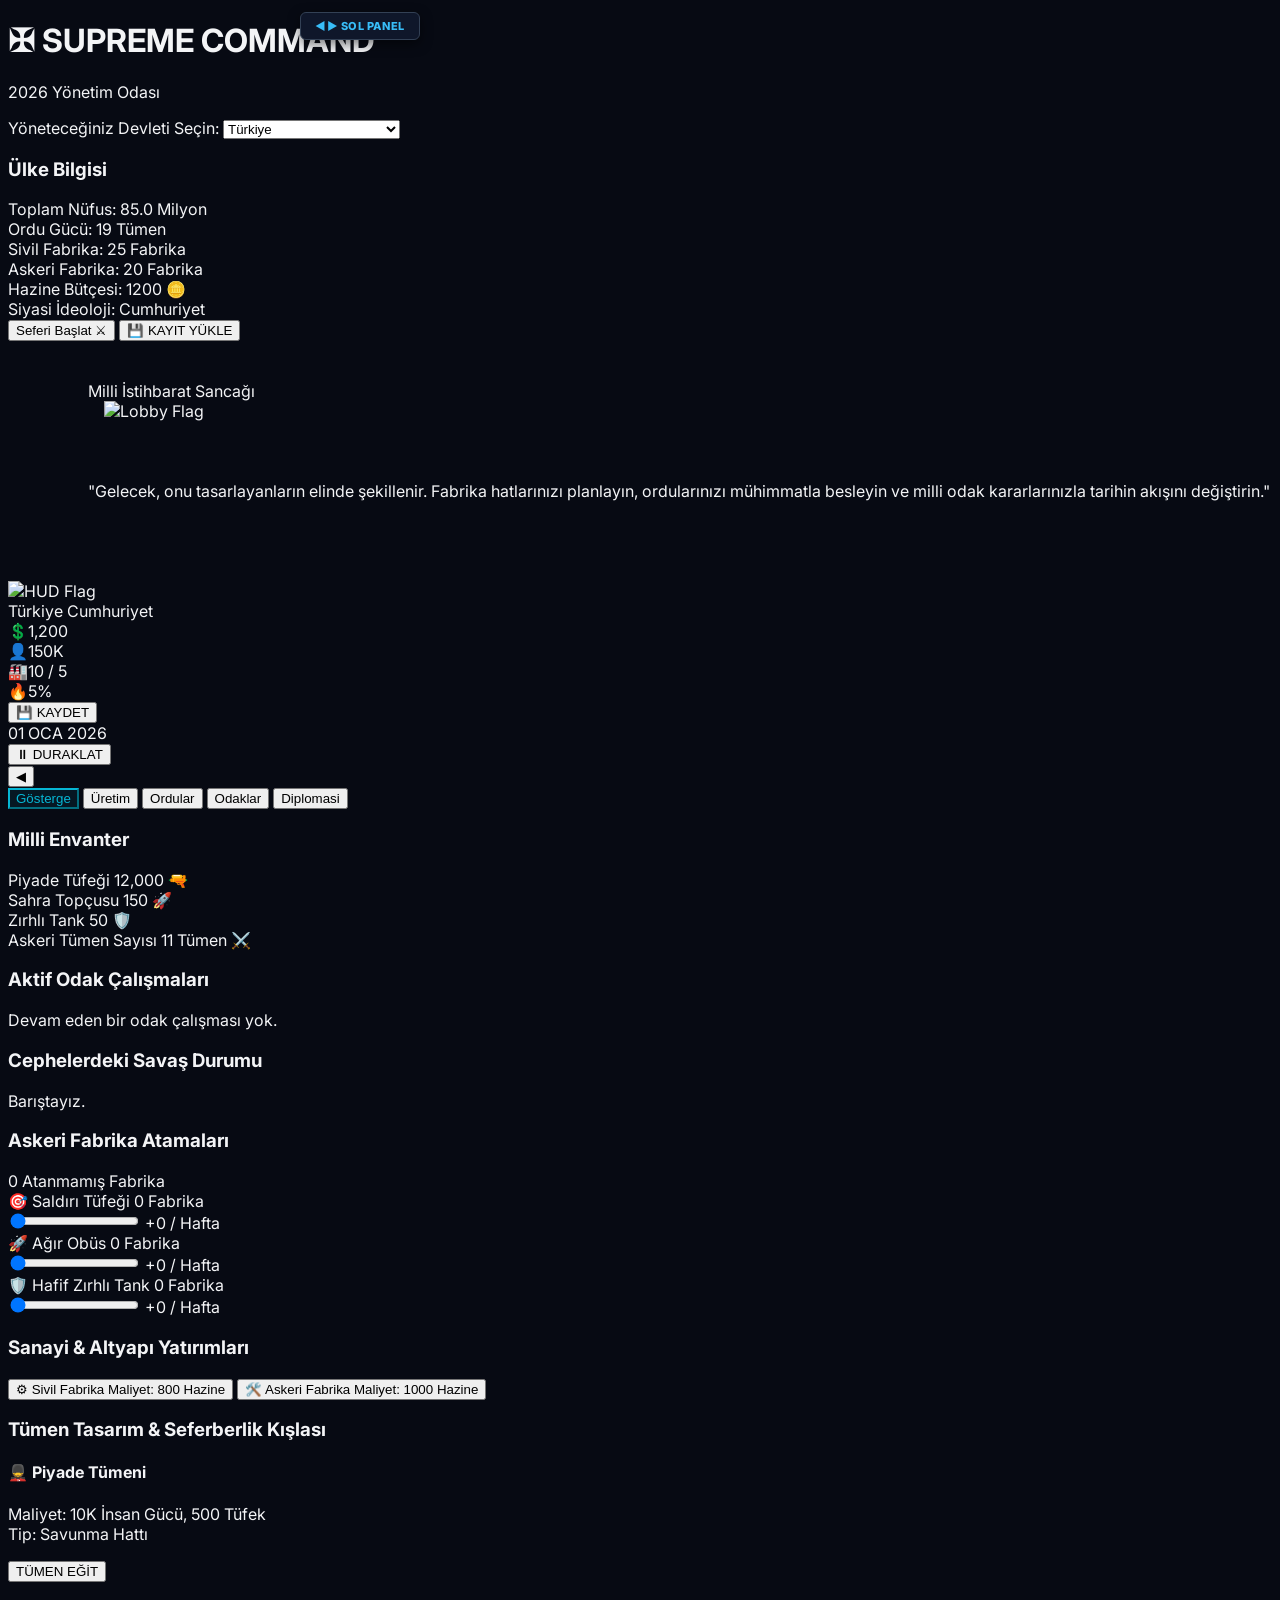
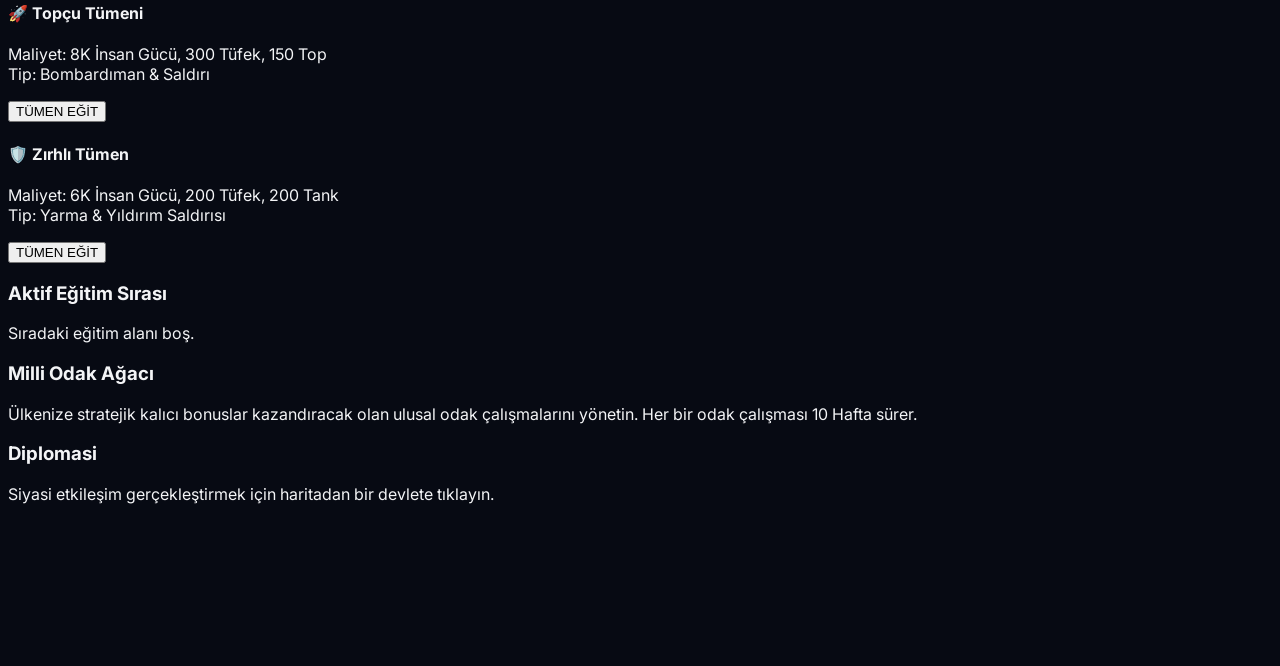
==== commit 9a46480d: "Update paragraph text in index.html" ====
--- a/index.html
+++ b/index.html
@@ -189,7 +189,7 @@
                     <h1 class="text-3xl font-black tracking-widest text-slate-100 uppercase border-b border-slate-700 pb-3 flex items-center gap-3">
                         <span class="text-red-600 animate-pulse">✠</span> SUPREME COMMAND
                     </h1>
-                    <p class="text-xs text-slate-400 mt-2 tracking-wide uppercase font-semibold">2026 Tarihsel Seferberlik & Savaş Yönetim Odası</p>
+                    <p class="text-xs text-slate-400 mt-2 tracking-wide uppercase font-semibold">2026 Yönetim Odası</p>
                     
                     <div class="mt-6 space-y-3">
                         <label class="text-xs text-cyan-400 uppercase tracking-wider font-bold block">Yöneteceğiniz Devleti Seçin:</label>
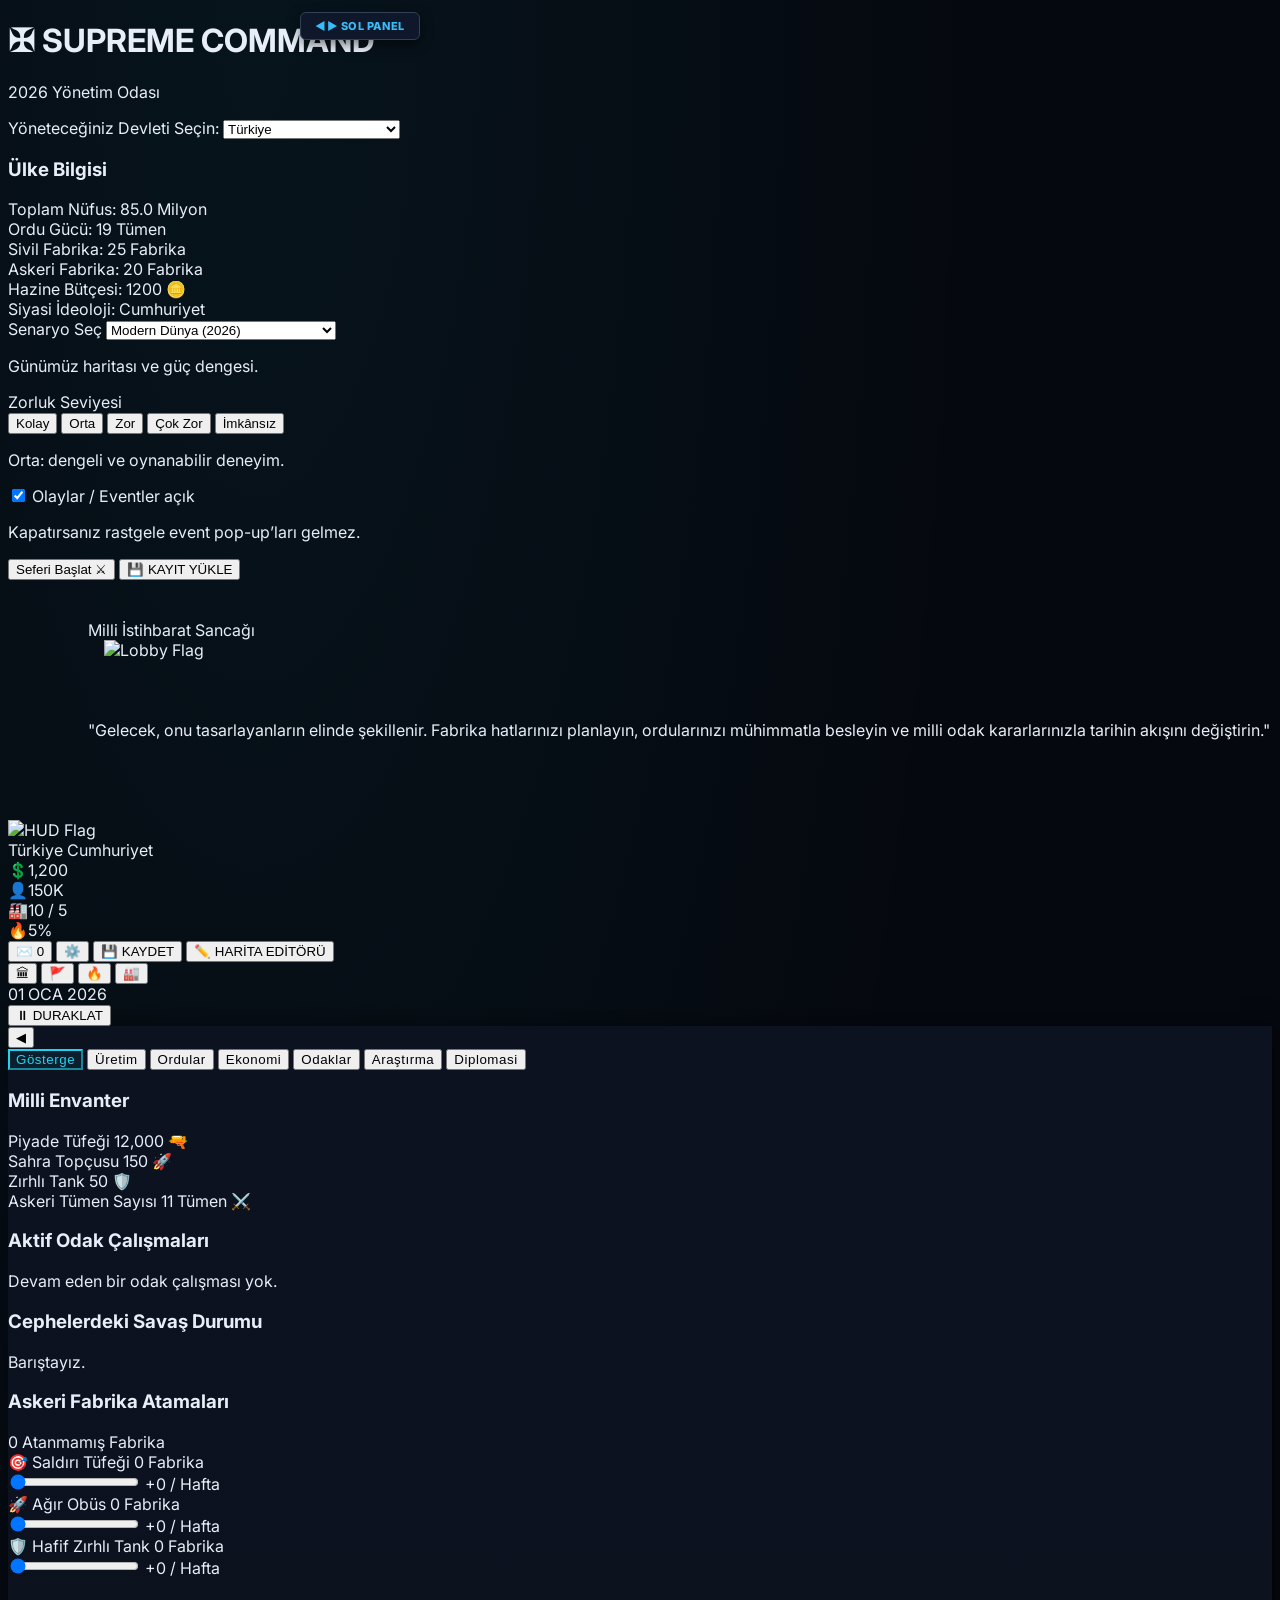
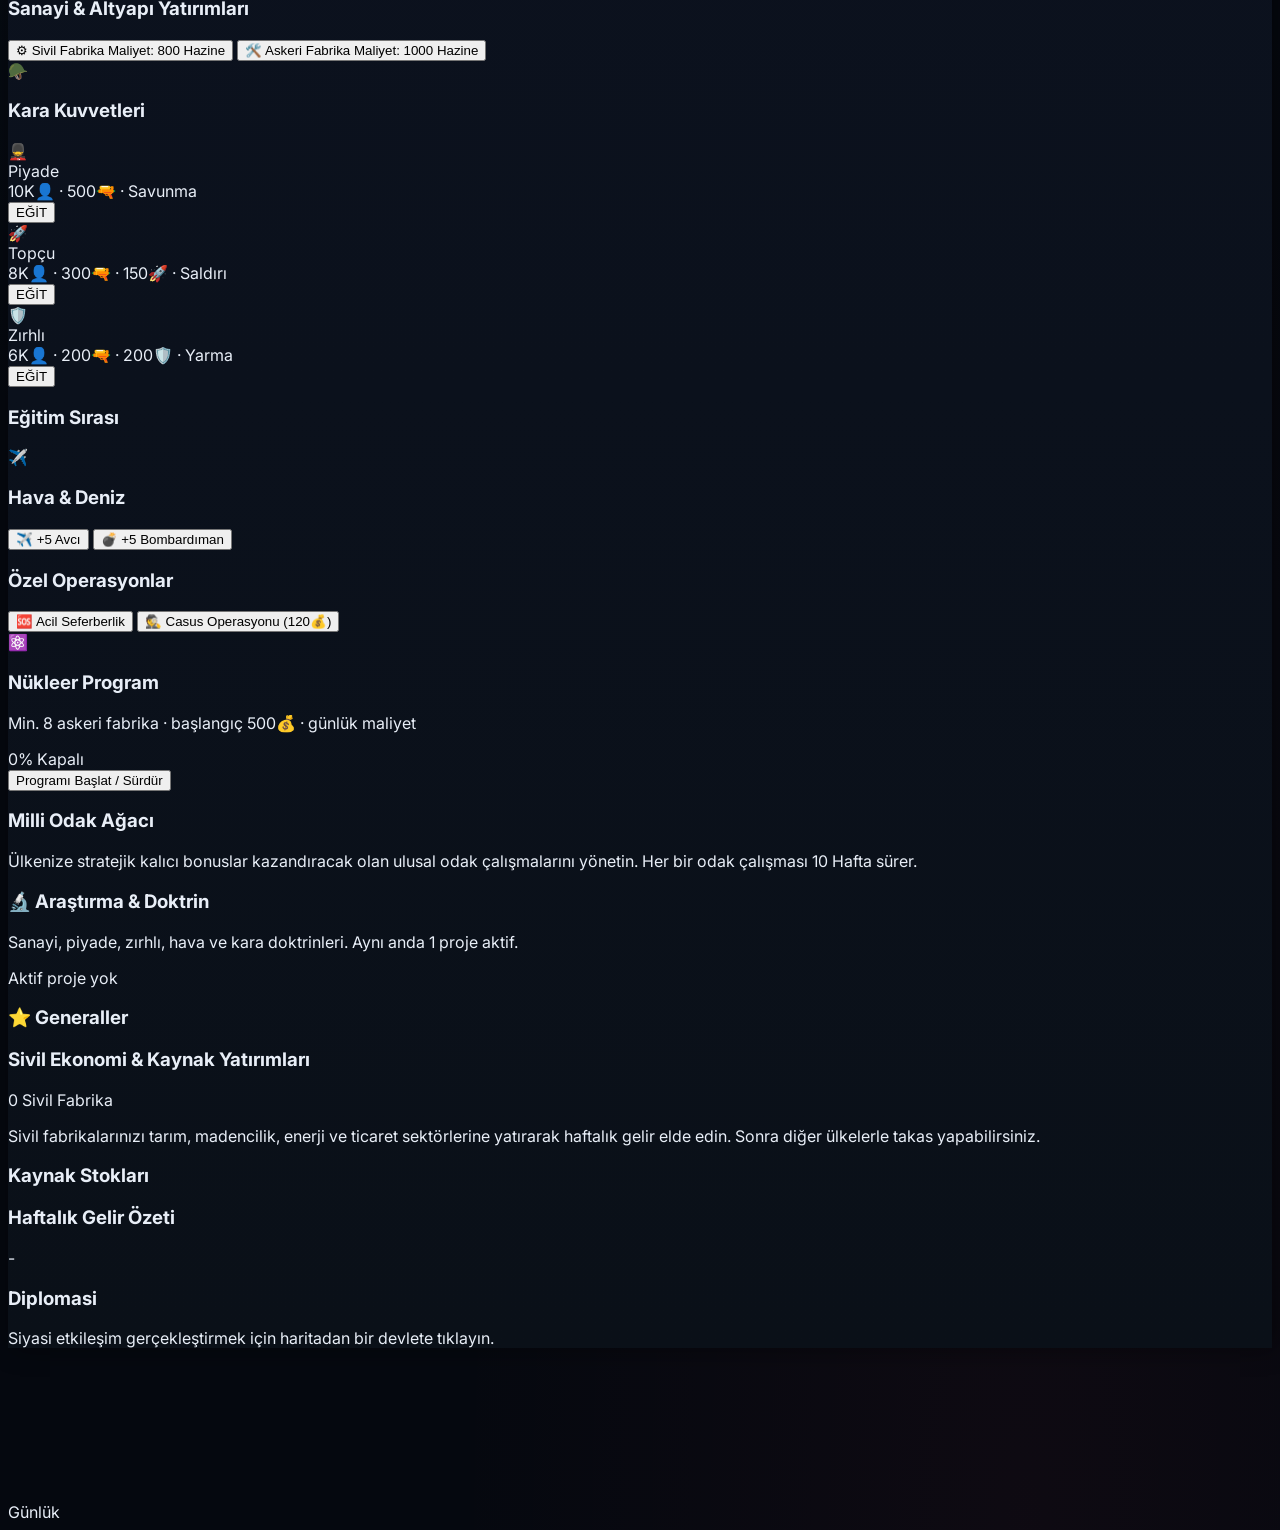
==== commit 94155745: "Update index.html" ====
--- a/index.html
+++ b/index.html
@@ -15,22 +15,31 @@
         @import url('https://fonts.googleapis.com/css2?family=Courier+Prime:ital,wght@0,400;0,700;1,400;1,700&family=Inter:wght@300;400;600;800;900&display=swap');
         
         :root {
-            --bg-deep: #070a13;
-            --bg-panel: #0f172a;
-            --bg-accent: #1e293b;
-            --border-ui: #334155;
-            --cyan: #06b6d4;
-            --gold: #f59e0b;
-            --red: #ef4444;
-            --green: #10b981;
+            --bg-deep: #05080f;
+            --bg-panel: #0c1220;
+            --bg-accent: #151c2c;
+            --border-ui: #2a3548;
+            --cyan: #22d3ee;
+            --gold: #fbbf24;
+            --red: #f43f5e;
+            --green: #34d399;
         }
 
         body {
             background-color: var(--bg-deep);
-            color: #f3f4f6;
+            background-image: radial-gradient(ellipse at 20% 0%, rgba(34,211,238,0.06), transparent 50%),
+                              radial-gradient(ellipse at 80% 100%, rgba(244,63,94,0.04), transparent 40%);
+            color: #e8eef7;
             font-family: 'Inter', sans-serif;
             overflow: hidden;
             user-select: none;
+        }
+        #left-panel {
+            background: linear-gradient(180deg, #0c1220 0%, #0a1018 100%) !important;
+            box-shadow: 4px 0 24px rgba(0,0,0,0.45);
+        }
+        .tab-btn {
+            letter-spacing: 0.04em;
         }
 
         .military-font {
@@ -149,6 +158,16 @@
         background: #1e293b;
         border-color: #38bdf8;
     }
+
+    /* Mobil optimizasyon */
+    @media (max-width: 768px) {
+        #top-bar { height: auto !important; flex-wrap: wrap; padding: 6px 8px !important; gap: 6px; }
+        #left-panel { max-height: 45vh; }
+        .kapat-ac-butonu { left: 8px !important; top: 56px !important; font-size: 10px; padding: 4px 10px; }
+        #lobby-screen .max-w-5xl { max-width: 100%; }
+        #hud-date { font-size: 10px; }
+        .tab-btn { font-size: 10px; padding-left: 2px; padding-right: 2px; }
+    }
 </style>
 
     <script>
@@ -172,8 +191,7 @@
 };
     </script>
 
-    <link rel="manifest" href="manifest.json">
-    <script>if("serviceWorker" in navigator) { navigator.serviceWorker.register("sw.js"); }</script>
+    <!-- manifest/sw opsiyonel; localhost'ta 404 üretmesin diye kaldırıldı -->
 </head>
 <body class="h-screen w-screen flex flex-col overflow-hidden">
 
@@ -329,11 +347,34 @@
                     </div>
                 </div>
 
-                <div class="mt-8">
+                <div class="mt-6">
+                    <label class="text-xs text-cyan-400 uppercase tracking-wider font-bold block mb-2">Senaryo Seç</label>
+                    <select id="lobby-scenario-select" onchange="previewScenario(this.value)" class="w-full bg-slate-800 border border-slate-700 rounded p-2.5 text-sm font-bold text-slate-200 outline-none focus:border-cyan-500 mb-3">
+                        <option value="modern" selected>Modern Dünya (2026)</option>
+                        <option value="ww1">1. Dünya Savaşı (1914)</option>
+                        <option value="ww2">2. Dünya Savaşı (1939) — yakında</option>
+                    </select>
+                    <p id="scenario-desc" class="text-[10px] text-slate-500 mb-3">Günümüz haritası ve güç dengesi.</p>
+
+                    <label class="text-xs text-cyan-400 uppercase tracking-wider font-bold block mb-2">Zorluk Seviyesi</label>
+                    <div class="grid grid-cols-5 gap-1.5">
+                        <button type="button" onclick="setDifficulty('easy')" id="diff-easy" class="diff-btn py-2 rounded border border-emerald-500 bg-emerald-950/40 text-[9px] font-bold text-emerald-300">Kolay</button>
+                        <button type="button" onclick="setDifficulty('normal')" id="diff-normal" class="diff-btn py-2 rounded border border-cyan-500 bg-cyan-950/40 text-[9px] font-bold text-cyan-300">Orta</button>
+                        <button type="button" onclick="setDifficulty('hard')" id="diff-hard" class="diff-btn py-2 rounded border border-slate-600 bg-slate-800 text-[9px] font-bold">Zor</button>
+                        <button type="button" onclick="setDifficulty('veryhard')" id="diff-veryhard" class="diff-btn py-2 rounded border border-slate-600 bg-slate-800 text-[9px] font-bold">Çok Zor</button>
+                        <button type="button" onclick="setDifficulty('impossible')" id="diff-impossible" class="diff-btn py-2 rounded border border-slate-600 bg-slate-800 text-[9px] font-bold">İmkânsız</button>
+                    </div>
+                    <p id="diff-desc" class="text-[10px] text-slate-500 mt-2">Orta: dengeli ve oynanabilir deneyim.</p>
+                    <label class="mt-3 flex items-center gap-2 cursor-pointer select-none">
+                        <input type="checkbox" id="lobby-events-toggle" checked class="accent-cyan-500 w-4 h-4">
+                        <span class="text-[11px] text-slate-300 font-semibold">Olaylar / Eventler açık</span>
+                    </label>
+                    <p class="text-[9px] text-slate-500 mt-1">Kapatırsanız rastgele event pop-up’ları gelmez.</p>
+                </div>
+                <div class="mt-6">
                     <button onclick="startGame()" class="w-full py-4 bg-gradient-to-r from-cyan-600 to-blue-700 hover:from-cyan-500 hover:to-blue-600 border border-cyan-500 rounded text-sm font-black tracking-widest shadow-lg uppercase transition-all duration-300 transform active:scale-95">
                         Seferi Başlat ⚔
                     </button>
-<!-- Lobi içindeki butonların olduğu yere (startGame butonunun altına) ekle -->
 <button onclick="loadGamePrompt()" class="w-full mt-3 py-3 bg-slate-700 hover:bg-slate-600 border border-slate-500 rounded text-sm font-black tracking-widest">
     💾 KAYIT YÜKLE
 </button>
@@ -383,11 +424,28 @@
         </div>
 
         <div class="flex items-center gap-4">
+<button onclick="toggleInbox()" id="btn-inbox"
+        class="relative ml-2 px-3 py-1.5 bg-slate-800 hover:bg-slate-700 text-white text-xs font-bold rounded border border-slate-600 transition-all active:scale-95"
+        title="Diplomatik Posta">
+    ✉️
+    <span id="inbox-badge" class="hidden absolute -top-1.5 -right-1.5 min-w-[16px] h-4 px-1 bg-red-600 text-white text-[9px] font-black rounded-full flex items-center justify-center">0</span>
+</button>
+<button onclick="toggleSettings()" class="ml-1 px-3 py-1.5 bg-slate-800 hover:bg-slate-700 text-white text-xs font-bold rounded border border-slate-600" title="Ayarlar">⚙️</button>
 <button onclick="exportSaveFile()" 
-        class="ml-4 px-4 py-1.5 bg-emerald-600 hover:bg-emerald-500 text-white text-xs font-bold rounded border border-emerald-500 flex items-center gap-1.5 transition-all active:scale-95">
+        class="ml-2 px-4 py-1.5 bg-emerald-600 hover:bg-emerald-500 text-white text-xs font-bold rounded border border-emerald-500 flex items-center gap-1.5 transition-all active:scale-95">
     💾 KAYDET
 </button>
-            <div class="bg-slate-950 px-3 py-1.5 rounded border border-slate-800 text-xs font-black tracking-widest text-slate-300 font-mono" id="hud-date">
+<button onclick="toggleMapEditor()" 
+        class="ml-2 px-4 py-1.5 bg-purple-700 hover:bg-purple-600 text-white text-xs font-bold rounded border border-purple-500 transition-all active:scale-95">
+    ✏️ HARİTA EDİTÖRÜ
+</button>
+            <div class="hidden md:flex items-center gap-1 ml-2" title="Harita modu">
+                <button onclick="setMapMode('political')" class="map-mode-btn px-1.5 py-1 bg-slate-800 border border-slate-600 text-[9px] rounded font-bold" data-mode="political">🏛</button>
+                <button onclick="setMapMode('ideology')" class="map-mode-btn px-1.5 py-1 bg-slate-800 border border-slate-600 text-[9px] rounded font-bold" data-mode="ideology">🚩</button>
+                <button onclick="setMapMode('tension')" class="map-mode-btn px-1.5 py-1 bg-slate-800 border border-slate-600 text-[9px] rounded font-bold" data-mode="tension">🔥</button>
+                <button onclick="setMapMode('industry')" class="map-mode-btn px-1.5 py-1 bg-slate-800 border border-slate-600 text-[9px] rounded font-bold" data-mode="industry">🏭</button>
+            </div>
+            <div class="bg-slate-950 px-3 py-1.5 rounded border border-yellow-700/50 text-xs font-black tracking-widest text-yellow-400 font-mono shadow-[0_0_12px_rgba(250,204,21,0.15)]" id="hud-date">
                 01 OCA 2026
             </div>
             <button onclick="toggleGameSpeed()" id="btn-speed" class="px-3 py-1.5 bg-slate-800 border border-slate-700 text-xs rounded hover:border-slate-500 font-bold transition-all">
@@ -407,12 +465,14 @@
             </button>
 
             <!-- Sekmeler -->
-            <div class="flex border-b border-slate-800 text-xs font-black tracking-wider uppercase bg-slate-950/60">
-                <button onclick="switchTab('dashboard')" id="tab-dashboard" class="tab-btn flex-1 py-3 border-b-2 border-transparent hover:text-slate-200 tab-btn active">Gösterge</button>
-                <button onclick="switchTab('production')" id="tab-production" class="tab-btn flex-1 py-3 border-b-2 border-transparent hover:text-slate-200">Üretim</button>
-                <button onclick="switchTab('military')" id="tab-military" class="tab-btn flex-1 py-3 border-b-2 border-transparent hover:text-slate-200">Ordular</button>
-                <button onclick="switchTab('focus')" id="tab-focus" class="tab-btn flex-1 py-3 border-b-2 border-transparent hover:text-slate-200">Odaklar</button>
-                <button onclick="switchTab('diplomacy')" id="tab-diplomacy" class="tab-btn flex-1 py-3 border-b-2 border-transparent hover:text-slate-200">Diplomasi</button>
+            <div class="flex border-b border-slate-800 text-xs font-black tracking-wider uppercase bg-slate-950/60 overflow-x-auto">
+                <button onclick="switchTab('dashboard')" id="tab-dashboard" class="tab-btn flex-1 py-3 border-b-2 border-transparent hover:text-slate-200 tab-btn active whitespace-nowrap px-1">Gösterge</button>
+                <button onclick="switchTab('production')" id="tab-production" class="tab-btn flex-1 py-3 border-b-2 border-transparent hover:text-slate-200 whitespace-nowrap px-1">Üretim</button>
+                <button onclick="switchTab('military')" id="tab-military" class="tab-btn flex-1 py-3 border-b-2 border-transparent hover:text-slate-200 whitespace-nowrap px-1">Ordular</button>
+                <button onclick="switchTab('economy')" id="tab-economy" class="tab-btn flex-1 py-3 border-b-2 border-transparent hover:text-slate-200 whitespace-nowrap px-1">Ekonomi</button>
+                <button onclick="switchTab('focus')" id="tab-focus" class="tab-btn flex-1 py-3 border-b-2 border-transparent hover:text-slate-200 whitespace-nowrap px-1">Odaklar</button>
+                <button onclick="switchTab('research')" id="tab-research" class="tab-btn flex-1 py-3 border-b-2 border-transparent hover:text-slate-200 whitespace-nowrap px-1">Araştırma</button>
+                <button onclick="switchTab('diplomacy')" id="tab-diplomacy" class="tab-btn flex-1 py-3 border-b-2 border-transparent hover:text-slate-200 whitespace-nowrap px-1">Diplomasi</button>
             </div>
 
             <!-- SEKME PANEL DETAYLARI -->
@@ -524,45 +584,88 @@
                 </div>
 
                 <!-- MILITARY PANEL -->
-                <div id="content-military" class="hidden space-y-4">
-                    <div class="bg-slate-950/40 border border-slate-800 rounded p-4 space-y-4">
-                        <h3 class="text-xs text-yellow-500 uppercase tracking-widest font-black">Tümen Tasarım & Seferberlik Kışlası</h3>
-                        
-                        <div class="space-y-3">
-                            <!-- Piyade -->
-                            <div class="bg-slate-900 p-3 rounded border border-slate-800 flex justify-between items-center">
-                                <div>
-                                    <h4 class="text-xs font-black text-slate-200 uppercase">💂 Piyade Tümeni</h4>
-                                    <p class="text-[10px] text-slate-400 mt-1 leading-relaxed">Maliyet: 10K İnsan Gücü, 500 Tüfek<br>Tip: Savunma Hattı</p>
+                <div id="content-military" class="hidden space-y-3">
+                    <!-- Özet kartlar -->
+                    <div id="mil-overview" class="grid grid-cols-3 gap-2"></div>
+
+                    <!-- KARA KUVVETLERİ -->
+                    <div class="rounded-xl border border-slate-700/80 bg-gradient-to-br from-slate-900 to-slate-950 overflow-hidden">
+                        <div class="px-3 py-2 bg-slate-800/60 border-b border-slate-700 flex items-center gap-2">
+                            <span class="text-sm">🪖</span>
+                            <h3 class="text-[11px] text-amber-400 uppercase tracking-widest font-black">Kara Kuvvetleri</h3>
+                        </div>
+                        <div class="p-3 space-y-2">
+                            <div class="flex items-center gap-3 p-2.5 rounded-lg bg-slate-900/80 border border-emerald-900/40">
+                                <div class="w-9 h-9 rounded-lg bg-emerald-950 border border-emerald-700 flex items-center justify-center text-lg">💂</div>
+                                <div class="flex-1 min-w-0">
+                                    <div class="text-[11px] font-black text-slate-100">Piyade</div>
+                                    <div class="text-[9px] text-slate-500">10K👤 · 500🔫 · Savunma</div>
                                 </div>
-                                <button onclick="trainDivision('inf')" class="px-3 py-2 bg-slate-800 hover:bg-cyan-900 border border-slate-700 hover:border-cyan-500 text-[10px] font-bold rounded transition-colors">TÜMEN EĞİT</button>
+                                <button onclick="trainDivision('inf')" class="px-2.5 py-1.5 bg-emerald-900/70 hover:bg-emerald-800 border border-emerald-600 text-[9px] font-bold rounded-lg">EĞİT</button>
                             </div>
-
-                            <!-- Topçu -->
-                            <div class="bg-slate-900 p-3 rounded border border-slate-800 flex justify-between items-center">
-                                <div>
-                                    <h4 class="text-xs font-black text-slate-200 uppercase">🚀 Topçu Tümeni</h4>
-                                    <p class="text-[10px] text-slate-400 mt-1 leading-relaxed">Maliyet: 8K İnsan Gücü, 300 Tüfek, 150 Top<br>Tip: Bombardıman & Saldırı</p>
+                            <div class="flex items-center gap-3 p-2.5 rounded-lg bg-slate-900/80 border border-orange-900/40">
+                                <div class="w-9 h-9 rounded-lg bg-orange-950 border border-orange-700 flex items-center justify-center text-lg">🚀</div>
+                                <div class="flex-1 min-w-0">
+                                    <div class="text-[11px] font-black text-slate-100">Topçu</div>
+                                    <div class="text-[9px] text-slate-500">8K👤 · 300🔫 · 150🚀 · Saldırı</div>
                                 </div>
-                                <button onclick="trainDivision('art')" class="px-3 py-2 bg-slate-800 hover:bg-cyan-900 border border-slate-700 hover:border-cyan-500 text-[10px] font-bold rounded transition-colors">TÜMEN EĞİT</button>
+                                <button onclick="trainDivision('art')" class="px-2.5 py-1.5 bg-orange-900/70 hover:bg-orange-800 border border-orange-600 text-[9px] font-bold rounded-lg">EĞİT</button>
                             </div>
-
-                            <!-- Tank -->
-                            <div class="bg-slate-900 p-3 rounded border border-slate-800 flex justify-between items-center">
-                                <div>
-                                    <h4 class="text-xs font-black text-slate-200 uppercase">🛡️ Zırhlı Tümen</h4>
-                                    <p class="text-[10px] text-slate-400 mt-1 leading-relaxed">Maliyet: 6K İnsan Gücü, 200 Tüfek, 200 Tank<br>Tip: Yarma & Yıldırım Saldırısı</p>
+                            <div class="flex items-center gap-3 p-2.5 rounded-lg bg-slate-900/80 border border-cyan-900/40">
+                                <div class="w-9 h-9 rounded-lg bg-cyan-950 border border-cyan-700 flex items-center justify-center text-lg">🛡️</div>
+                                <div class="flex-1 min-w-0">
+                                    <div class="text-[11px] font-black text-slate-100">Zırhlı</div>
+                                    <div class="text-[9px] text-slate-500">6K👤 · 200🔫 · 200🛡️ · Yarma</div>
                                 </div>
-                                <button onclick="trainDivision('arm')" class="px-3 py-2 bg-slate-800 hover:bg-cyan-900 border border-slate-700 hover:border-cyan-500 text-[10px] font-bold rounded transition-colors">TÜMEN EĞİT</button>
+                                <button onclick="trainDivision('arm')" class="px-2.5 py-1.5 bg-cyan-900/70 hover:bg-cyan-800 border border-cyan-600 text-[9px] font-bold rounded-lg">EĞİT</button>
                             </div>
                         </div>
                     </div>
 
-                    <!-- Eğitim Kuyruğu -->
-                    <div class="bg-slate-950/40 border border-slate-800 rounded p-4">
-                        <h3 class="text-xs text-slate-400 uppercase tracking-widest font-black mb-3">Aktif Eğitim Sırası</h3>
-                        <div id="training-queue" class="space-y-3">
-                            <div class="text-xs text-slate-500 italic text-center py-4 bg-slate-900/50 rounded border border-slate-800">Sıradaki eğitim alanı boş.</div>
+                    <!-- Eğitim kuyruğu -->
+                    <div class="rounded-xl border border-slate-700/80 bg-slate-950/50 p-3">
+                        <h3 class="text-[10px] text-slate-400 uppercase tracking-widest font-black mb-2">Eğitim Sırası</h3>
+                        <div id="training-queue" class="space-y-2"></div>
+                    </div>
+
+                    <!-- HAVA & DENİZ -->
+                    <div class="rounded-xl border border-sky-900/50 bg-gradient-to-br from-sky-950/30 to-slate-950 overflow-hidden">
+                        <div class="px-3 py-2 bg-sky-950/40 border-b border-sky-900/50 flex items-center gap-2">
+                            <span class="text-sm">✈️</span>
+                            <h3 class="text-[11px] text-sky-400 uppercase tracking-widest font-black">Hava & Deniz</h3>
+                        </div>
+                        <div class="p-3 space-y-2">
+                            <div class="grid grid-cols-2 gap-2">
+                                <button onclick="buildAirUnit('fighters')" class="py-2 bg-sky-900/50 hover:bg-sky-800 border border-sky-600 rounded-lg text-[10px] font-bold">✈️ +5 Avcı</button>
+                                <button onclick="buildAirUnit('bombers')" class="py-2 bg-indigo-900/50 hover:bg-indigo-800 border border-indigo-600 rounded-lg text-[10px] font-bold">💣 +5 Bombardıman</button>
+                            </div>
+                            <div id="air-navy-stats" class="text-[10px] text-slate-400 font-mono"></div>
+                        </div>
+                    </div>
+
+                    <!-- ÖZEL OPS -->
+                    <div class="rounded-xl border border-slate-700/80 bg-slate-950/50 p-3 space-y-2">
+                        <h3 class="text-[10px] text-slate-400 uppercase tracking-widest font-black">Özel Operasyonlar</h3>
+                        <button onclick="emergencyMobilization()" class="w-full py-2.5 bg-amber-900/60 hover:bg-amber-800 border border-amber-600 rounded-lg text-[10px] font-black">🆘 Acil Seferberlik</button>
+                        <button onclick="runSpyMission()" class="w-full py-2.5 bg-slate-800 hover:bg-slate-700 border border-slate-500 rounded-lg text-[10px] font-black">🕵️ Casus Operasyonu (120💰)</button>
+                    </div>
+
+                    <!-- NÜKLEER -->
+                    <div class="rounded-xl border border-purple-800/60 bg-gradient-to-br from-purple-950/40 to-slate-950 overflow-hidden">
+                        <div class="px-3 py-2 bg-purple-950/50 border-b border-purple-800/50 flex items-center gap-2">
+                            <span class="text-sm">⚛️</span>
+                            <h3 class="text-[11px] text-purple-300 uppercase tracking-widest font-black">Nükleer Program</h3>
+                        </div>
+                        <div class="p-3 space-y-2" id="nuclear-status">
+                            <p class="text-[9px] text-slate-500">Min. 8 askeri fabrika · başlangıç 500💰 · günlük maliyet</p>
+                            <div class="w-full bg-slate-900 rounded-full h-2 overflow-hidden">
+                                <div id="nuclear-bar" class="bg-purple-500 h-2 transition-all" style="width:0%"></div>
+                            </div>
+                            <div class="flex justify-between text-[10px] font-mono text-slate-300">
+                                <span id="nuclear-pct">0%</span>
+                                <span id="nuclear-state">Kapalı</span>
+                            </div>
+                            <button onclick="startNuclearProgram()" class="w-full py-2 bg-purple-900/80 hover:bg-purple-800 border border-purple-600 rounded-lg text-[10px] font-black uppercase">Programı Başlat / Sürdür</button>
                         </div>
                     </div>
                 </div>
@@ -577,6 +680,50 @@
                             <!-- Dinamik Doldurulur -->
                         </div>
                     </div>
+                </div>
+
+                <!-- ARAŞTIRMA -->
+                <div id="content-research" class="hidden space-y-4">
+                    <div class="bg-slate-950/40 border border-slate-800 rounded p-4 space-y-3">
+                        <h3 class="text-xs text-cyan-400 uppercase tracking-widest font-black">🔬 Araştırma & Doktrin</h3>
+                        <p class="text-[10px] text-slate-400">Sanayi, piyade, zırhlı, hava ve kara doktrinleri. Aynı anda 1 proje aktif.</p>
+                        <div id="research-active" class="text-[11px] text-slate-300 font-mono mb-2">Aktif proje yok</div>
+                        <div id="research-list" class="space-y-2"></div>
+                    </div>
+                    <div class="bg-slate-950/40 border border-slate-800 rounded p-4 space-y-3">
+                        <h3 class="text-xs text-yellow-400 uppercase tracking-widest font-black">⭐ Generaller</h3>
+                        <div id="generals-list" class="space-y-2"></div>
+                    </div>
+                </div>
+
+                <!-- EKONOMİ / SİVİL FABRİKA PANELİ -->
+                <div id="content-economy" class="hidden space-y-4">
+                    <div class="bg-slate-950/40 border border-slate-800 rounded p-4 space-y-4">
+                        <div class="flex justify-between items-center border-b border-slate-800 pb-2">
+                            <h3 class="text-xs text-yellow-500 uppercase tracking-widest font-black">Sivil Ekonomi & Kaynak Yatırımları</h3>
+                            <span id="econ-civ-count" class="text-[10px] font-bold bg-slate-800 text-slate-300 px-2 py-0.5 rounded">0 Sivil Fabrika</span>
+                        </div>
+                        <p class="text-[10px] text-slate-400 leading-relaxed">Sivil fabrikalarınızı tarım, madencilik, enerji ve ticaret sektörlerine yatırarak haftalık gelir elde edin. Sonra diğer ülkelerle takas yapabilirsiniz.</p>
+                        
+                        <div class="space-y-3" id="civ-investment-list">
+                            <!-- Dinamik -->
+                        </div>
+                    </div>
+
+                    <div class="bg-slate-950/40 border border-slate-800 rounded p-4 space-y-3">
+                        <h3 class="text-xs text-cyan-400 uppercase tracking-widest font-black">Kaynak Stokları</h3>
+                        <div class="grid grid-cols-2 gap-2 text-xs" id="resource-stocks">
+                            <!-- Dinamik -->
+                        </div>
+                    </div>
+
+                    <div class="bg-slate-950/40 border border-slate-800 rounded p-4 space-y-3">
+                        <h3 class="text-xs text-emerald-400 uppercase tracking-widest font-black">Haftalık Gelir Özeti</h3>
+                        <div id="econ-income-summary" class="text-xs text-slate-300 font-mono">
+                            -
+                        </div>
+                    </div>
+
                 </div>
 
                 <!-- DIPLOMACY PANEL -->
@@ -665,6 +812,42 @@
                     this.playTone(880, now + 0.36, 0.35);
                 } catch(e){}
             }
+            playClick() {
+                this.init(); if (!this.ctx) return;
+                try {
+                    const o = this.ctx.createOscillator(), g = this.ctx.createGain();
+                    o.connect(g); g.connect(this.ctx.destination);
+                    o.frequency.value = 1200; g.gain.setValueAtTime(0.03, this.ctx.currentTime);
+                    g.gain.exponentialRampToValueAtTime(0.001, this.ctx.currentTime + 0.06);
+                    o.start(); o.stop(this.ctx.currentTime + 0.06);
+                } catch(e){}
+            }
+            playBuild() {
+                this.init(); if (!this.ctx) return;
+                try {
+                    const now = this.ctx.currentTime;
+                    this.playTone(220, now, 0.08); this.playTone(330, now + 0.08, 0.1); this.playTone(440, now + 0.18, 0.12);
+                } catch(e){}
+            }
+            playAlert() {
+                this.init(); if (!this.ctx) return;
+                try {
+                    const o = this.ctx.createOscillator(), g = this.ctx.createGain();
+                    o.type = "square"; o.connect(g); g.connect(this.ctx.destination);
+                    o.frequency.setValueAtTime(600, this.ctx.currentTime);
+                    o.frequency.linearRampToValueAtTime(300, this.ctx.currentTime + 0.25);
+                    g.gain.setValueAtTime(0.05, this.ctx.currentTime);
+                    g.gain.exponentialRampToValueAtTime(0.001, this.ctx.currentTime + 0.3);
+                    o.start(); o.stop(this.ctx.currentTime + 0.3);
+                } catch(e){}
+            }
+            playMessage() {
+                this.init(); if (!this.ctx) return;
+                try {
+                    const now = this.ctx.currentTime;
+                    this.playTone(660, now, 0.08); this.playTone(880, now + 0.1, 0.12);
+                } catch(e){}
+            }
             playTone(freq, start, duration) {
                 if (!this.ctx) return;
                 try {
@@ -686,9 +869,10 @@
         const GameState = {
             player: "TUR",
             selectedCountry: null,
+            selectedProvince: null,
             date: new Date(2026, 0, 1),
             running: false,
-            speed: 1000, // tick başına ms (1 tick = 1 hafta)
+            speed: 800, // tick başına ms (1 tick = 1 GÜN)
             focusPrerequisites: {},   // Yeni: Odak önkoşulları
             countries: {
 "TUR": {name: "Türkiye", flag: "tr", color: "#dc2626", ideology: "Cumhuriyet", pop: 85000000, civFactories: 25, milFactories: 20, money: 1200, manpower: 450000, divisions: { inf: 12, art: 4, arm: 3 },
@@ -1435,7 +1619,29 @@
             },
             activeWars: [],
             trainingQueue: [],
-            globalTension: 5
+            globalTension: 5,
+            currentTab: "dashboard",
+            alliances: [],          // {a, b, quality: 0-100}
+            nonAggression: [],      // {a, b, weeksLeft}
+            justifications: [],     // {target, progress, notified}
+            relations: {},          // iso -> number
+            tradeDeals: [],         // {partner, resource, amount, direction: 'buy'|'sell', weeksLeft}
+            eventsLog: [],
+            inbox: [],              // diplomatik mesajlar
+            rebelActive: false,
+            rebelProgress: 0,
+            rebelWeeks: 0,
+            lastAllyAidWeek: {},
+            nuclear: { progress: 0, unlocked: false, warheads: 0 },
+            settings: { sfx: true, autoSave: true, msgRare: true, tickMs: 1000 },
+            gameOver: false,
+            blocs: [],              // {id, name, members: [iso], leader}
+            insults: [],
+            mapMode: "political",   // political | ideology | tension | industry
+            speedLevel: 3,          // 1-5
+            puppets: {},            // overlordIso -> [puppetIso]
+            militaryAccess: [],     // {from, to}
+            factions: []            // {id, name, members, leader}
         };
 
         const nameToIso = {
@@ -1480,9 +1686,10 @@
     const panel = document.createElement("div");
     panel.id = "log-panel";
     // z-[9999] ile ekrandaki her şeyi ezip geçiyoruz
-    panel.className = "fixed bottom-4 right-4 z-[9999] w-[380px] h-[120px] bg-[#030712]/90 backdrop-blur-sm p-2 rounded border border-slate-800 flex flex-col justify-end overflow-hidden pointer-events-none";
+    panel.className = "fixed bottom-2 left-1/2 -translate-x-1/2 z-[9999] w-[min(520px,90vw)] h-[100px] bg-[#030712]/92 backdrop-blur-sm p-2 rounded-lg border border-slate-800 flex flex-col justify-end overflow-hidden pointer-events-none shadow-lg";
     
     panel.innerHTML = `
+        <div class="text-[9px] text-slate-500 font-bold tracking-widest uppercase mb-0.5 pointer-events-none text-center">Günlük</div>
         <div id="log-content" class="overflow-y-auto font-mono text-[11px] leading-tight flex flex-col justify-end gap-0.5 scrollbar-none pointer-events-auto">
             <!-- Taktik Loglar -->
         </div>
@@ -1512,132 +1719,540 @@
             selectLobbyCountry("TUR");
         });
 
-        // D3 HARİTA MOTORU
-        const svg = d3.select("#game-map");
-        const g = svg.append("g");
+// ========== YENİ HARİTA MOTORU (Eyalet bazlı) ==========
+const svg = d3.select("#game-map");
+const g = svg.append("g");
+
+let _lastLodScale = 1;
+const zoom = d3.zoom()
+    .scaleExtent([0.25, 14])
+    .on("zoom", (event) => {
+        g.attr("transform", event.transform);
+        // LOD: uzaktan sınır çizgilerini kapat (FPS)
+        const k = event.transform.k;
+        if (Math.abs(k - _lastLodScale) > 0.15) {
+            _lastLodScale = k;
+            const showStroke = k >= 1.2;
+            g.selectAll(".country-path")
+                .style("stroke-width", showStroke ? null : "0px")
+                .style("stroke", showStroke ? null : "none");
+        }
+    });
+svg.call(zoom);
+
+// ========== SENARYOLAR ==========
+const SCENARIOS = {
+    modern: {
+        name: "Modern Dünya",
+        year: 2026,
+        techEra: 3,
+        countryNames: {
+            TUR: "Türkiye Cumhuriyeti", DEU: "Almanya", RUS: "Rusya Federasyonu",
+            GBR: "Birleşik Krallık", FRA: "Fransa", USA: "Amerika Birleşik Devletleri",
+            AUT: "Avusturya", HUN: "Macaristan", CHN: "Çin Halk Cumhuriyeti",
+            JPN: "Japonya", ITA: "İtalya", POL: "Polonya", OTT: "Osmanlı İmparatorluğu"
+        },
+        provinceOwners: {
+  "Ankara": "TUR",
+  "Istanbul": "TUR",
+  "Azerbaijan": "AZE",
+  "Afyon": "TUR",
+  "Konya": "TUR",
+  "Mersin": "TUR",
+  "Izmir": "TUR",
+  "Bursa": "TUR",
+  "Antalya": "TUR",
+  "Edirne": "TUR",
+  "Izmit": "TUR",
+  "Kastamonu": "TUR",
+  "Samsun": "TUR",
+  "Amasya": "TUR",
+  "Kayseri": "TUR",
+  "Hatay": "TUR",
+  "Malatya": "TUR",
+  "Diyarbakır": "TUR",
+  "Hakkari": "TUR",
+  "Van": "TUR",
+  "Trabzon": "TUR",
+  "Tunceli": "TUR",
+  "Sivas": "TUR",
+  "Weser_Ems": "DEU",
+  "Rhineland": "DEU",
+  "Westfalen": "DEU",
+  "Moselland": "DEU",
+  "Baden": "DEU",
+  "Württemberg": "DEU",
+  "Oberbayern": "DEU",
+  "Niederbayern": "DEU",
+  "Sachsen": "DEU",
+  "Thüringen": "DEU",
+  "Franken": "DEU",
+  "Hessen": "DEU",
+  "Hannover": "DEU",
+  "Holstein": "DEU",
+  "Schleswig": "DEU",
+  "Mecklenburg": "DEU",
+  "Vorpommern": "DEU",
+  "Brandenburg": "DEU",
+  "Hinterpommern": "DEU",
+  "Ostmark": "DEU",
+  "Niederschlesien": "DEU",
+  "Oberschlesien": "DEU",
+  "Königsberg": "DEU",
+  "Klaipeda": "DEU",
+  "Ermland_Masuren": "DEU",
+  "Armenia": "SAU",
+  "Georgia": "SAU",
+  "Abkhazia": "SAU"
+}
+    },
+    ww1: {
+        name: "1. Dünya Savaşı (1914)",
+        year: 1914,
+        techEra: 1,
+        countryNames: {
+            TUR: "Osmanlı İmparatorluğu", DEU: "Alman İmparatorluğu", RUS: "Rus İmparatorluğu",
+            AUT: "Avusturya-Macaristan", GBR: "Büyük Britanya", FRA: "Fransa Cumhuriyeti",
+            USA: "Amerika Birleşik Devletleri", HUN: "Macaristan Krallığı",
+            ITA: "İtalya Krallığı", JPN: "Japon İmparatorluğu", CHN: "Çin Cumhuriyeti",
+            POL: "Polonya", SRB: "Sırbistan Krallığı",
+            OTT: "Osmanlı İmparatorluğu"
+        },
+        provinceOwners: {
+            "Ankara": "TUR", "Istanbul": "TUR", "Afyon": "TUR", "Konya": "TUR", "Mersin": "TUR", "Izmir": "TUR", "Bursa": "TUR", "Antalya": "TUR", "Edirne": "TUR", "Izmit": "TUR", "Kastamonu": "TUR", "Samsun": "TUR", "Amasya": "TUR", "Kayseri": "TUR", "Hatay": "TUR", "Malatya": "TUR", "Diyarbakır": "TUR", "Hakkari": "TUR", "Van": "TUR", "Trabzon": "TUR", "Tunceli": "TUR", "Sivas": "TUR", "Weser_Ems": "DEU", "Rhineland": "DEU", "Westfalen": "DEU", "Moselland": "DEU", "Baden": "DEU", "Württemberg": "DEU", "Oberbayern": "DEU", "Niederbayern": "DEU", "Sachsen": "DEU", "Thüringen": "DEU", "Franken": "DEU", "Hessen": "DEU", "Hannover": "DEU", "Holstein": "DEU", "Schleswig": "DEU", "Mecklenburg": "DEU", "Vorpommern": "DEU", "Brandenburg": "DEU", "Hinterpommern": "DEU", "Ostmark": "DEU", "Niederschlesien": "DEU", "Oberschlesien": "DEU", "Königsberg": "DEU", "Klaipeda": "DEU", "Ermland_Masuren": "DEU", "Asir_Makkah": "TUR", "Madinah": "TUR", "Tabuk": "TUR", "Jordan": "TUR", "Al_Anbar": "TUR", "Al_Hajara": "TUR", "Al_Basrah": "TUR", "Baghdad": "TUR", "Mosul": "TUR", "Deir_az_Zur": "TUR", "Aleppo": "TUR", "Damascus": "TUR", "Palestine": "TUR", "Lebanon": "TUR", "Kuwait": "TUR", "Poznan": "DEU", "Gdynia": "DEU", "Danzig": "DEU", "Alsace_Lorraine": "DEU", "Sønderjylland": "DEU", "Nord_Pas_de_Calais": "FRA", "Picardy": "FRA", "Champagne": "FRA", "Franche_Comte": "FRA", "Rhone": "FRA", "Savoy": "FRA", "Alpes": "FRA", "Bouches_du_Rhone": "FRA", "Var": "FRA", "Languedoc": "FRA", "Midi_Pyrenees": "FRA", "Pyrénées_Atlantiques": "FRA", "Aquitaine": "FRA", "Poitou": "FRA", "Loire": "FRA", "Brittany": "FRA", "Normandy": "FRA", "Ile_de_France": "FRA", "Centre_Sud": "FRA", "Bourgogne": "FRA", "Auvergne": "FRA", "Centre": "FRA", "Limousin": "FRA", "Corsica": "FRA", "Tyrol": "AUT", "Oberösterreich": "AUT", "Niederösterreich": "AUT", "Steiermark_Kärnten": "AUT", "North_Sudetenland": "AUT", "South_Sudetenland": "AUT", "Bohemia": "AUT", "Czeské_Slezsko": "AUT", "Moravia": "AUT", "Burgenland": "HUN", "North_Transdanubia": "HUN", "South_Transdanubia": "HUN", "Bács_Kiskun": "HUN", "Northern_Hungary": "HUN", "Tiszántúl": "HUN", "Southern_Slovakia": "HUN", "Western_Slovakia": "HUN", "Eastern_Slovakia": "HUN", "Podkarpatská_Rus": "HUN", "North_Transylvania": "HUN", "Transylvania": "HUN", "Crisana": "HUN", "Banat": "HUN", "West_Banat": "HUN", "Backa": "HUN", "Croatia": "HRV", "Dalmatia": "HRV", "Istria": "HRV", "Bosnia": "HRV", "Herzegovina": "HRV", "Litorale": "HRV", "North_Slovenia": "HRV", "Ljubljana": "HRV", "Tešínsko": "AUT", "Kraków": "AUT", "Lwów": "AUT", "Stanisławów": "AUT", "Bucovina": "AUT", "Alto_Adige": "AUT", "Trentino": "AUT", "Vorarlberg": "AUT", "Zara": "HRV", "Sofia": "BGR", "Plovdiv": "BGR", "Moesia": "BGR", "Burgas": "BGR", "Thrace": "BGR", "Oltenia": "ROU", "Muntenia": "ROU", "Dobrudja": "ROU", "Northern_Dobruja": "ROU", "Moldova": "ROU", "Epirus": "GRC", "Central_Macedonia": "GRC", "Attica": "GRC", "Peloponnese": "GRC", "Shkodër": "ALB", "Albania": "ALB", "Northern_Epirus": "ALB", "Serbia": "SRB", "Morava": "SRB", "Southern_Serbia": "SRB", "Kosovo": "SRB", "Macedonia": "SRB", "Debar": "SRB"
+        }
+    },
+    ww2: {
+        name: "2. Dünya Savaşı (1939)",
+        year: 1939,
+        techEra: 2,
+        countryNames: {
+            TUR: "Türkiye Cumhuriyeti", DEU: "Alman Reich", RUS: "Sovyetler Birliği",
+            GBR: "Birleşik Krallık", FRA: "Fransa", USA: "Amerika Birleşik Devletleri",
+            AUT: "Anschluss", HUN: "Macaristan Krallığı",
+            ITA: "İtalya Krallığı", JPN: "Japon İmparatorluğu", CHN: "Çin Cumhuriyeti",
+            POL: "Polonya Cumhuriyeti"
+        },
+        provinceOwners: {}
+    }
+};
+
+// Aktif senaryo sahiplikleri (runtime — senaryo yüklenince güncellenir)
+let provinceOwners = Object.assign({}, SCENARIOS.modern.provinceOwners);
+
+// ========== EYALET VERİSİ (harici PROVINCE_DATA.json) ==========
+// map.json gibi dış dosyadan yüklenir. Komşuluklar SADECE bu dosyadan gelir.
+let PROVINCE_DATA = {};
+let provinceDataReady = false;
+
+function loadProvinceData() {
+    return fetch("PROVINCE_DATA.json")
+        .then(r => {
+            if (!r.ok) throw new Error("PROVINCE_DATA.json yüklenemedi: " + r.status);
+            return r.json();
+        })
+        .then(data => {
+            PROVINCE_DATA = data || {};
+            provinceDataReady = true;
+            console.log("PROVINCE_DATA yüklendi →", Object.keys(PROVINCE_DATA).length, "eyalet");
+            return PROVINCE_DATA;
+        })
+        .catch(err => {
+            console.warn("PROVINCE_DATA yükleme hatası:", err);
+            provinceDataReady = false;
+            PROVINCE_DATA = {};
+            return {};
+        });
+}
+
+function getProvinceInfo(name) {
+    if (!name) return null;
+    const d = PROVINCE_DATA[name];
+    if (!d) return { neighbors: [], terrain: "unknown", climate: "unknown", primaryResource: "none", infrastructureLevel: 1 };
+    return d;
+}
+
+/** Kara harekâtı / lojistik: yalnızca JSON neighbors */
+function getProvinceNeighbors(name) {
+    const d = getProvinceInfo(name);
+    return (d && Array.isArray(d.neighbors)) ? d.neighbors.slice() : [];
+}
+
+function areProvincesAdjacent(a, b) {
+    if (!a || !b) return false;
+    const n = getProvinceNeighbors(a);
+    return n.includes(b);
+}
+
+/** İklim + arazi → hareket çarpanı (1 = normal, <1 yavaş) */
+function getMovementModifier(provinceName) {
+    const d = getProvinceInfo(provinceName);
+    if (!d) return 1;
+    let m = 1;
+    const t = d.terrain || "";
+    const c = d.climate || "";
+    if (t === "mountain") m *= 0.55;
+    else if (t === "jungle") m *= 0.6;
+    else if (t === "desert") m *= 0.7;
+    else if (t === "tundra") m *= 0.65;
+    else if (t === "forest") m *= 0.85;
+    else if (t === "urban") m *= 0.9;
+    else if (t === "coastal") m *= 0.95;
+    if (c === "arctic") m *= 0.75;
+    else if (c === "tropical" && t === "jungle") m *= 0.9;
+    else if (c === "arid" && t === "desert") m *= 0.85;
+    if ((d.infrastructureLevel || 0) === 0) m = 0; // impassable
+    return Math.max(0, Math.min(1.2, m));
+}
+
+/** Savaşta savunmacı için arazi bonusu */
+function getTerrainDefenseBonus(provinceName) {
+    const d = getProvinceInfo(provinceName);
+    if (!d) return 1;
+    const t = d.terrain || "";
+    if (t === "mountain") return 1.35;
+    if (t === "jungle") return 1.25;
+    if (t === "urban") return 1.2;
+    if (t === "forest") return 1.15;
+    if (t === "hills") return 1.12;
+    if (t === "desert" || t === "tundra") return 0.95;
+    return 1;
+}
+
+/** Ülkenin sahip olduğu eyaletlerden kaynak özeti */
+function getCountryResourceSummary(iso) {
+    const counts = {};
+    Object.keys(provinceOwners).forEach(pName => {
+        if (provinceOwners[pName] !== iso) return;
+        const d = getProvinceInfo(pName);
+        const r = (d && d.primaryResource) || "none";
+        if (r === "none") return;
+        counts[r] = (counts[r] || 0) + 1;
+    });
+    return counts;
+}
+
+function formatProvinceTooltip(name) {
+    const d = getProvinceInfo(name);
+    const owner = getProvinceOwner(name);
+    const ownerName = (typeof getCountryDisplayName === "function") ? getCountryDisplayName(owner) : owner;
+    if (!d || d.terrain === "unknown") {
+        return `${name.replace(/_/g, " ")} · sahip: ${ownerName}`;
+    }
+    const neigh = (d.neighbors || []).length;
+    return `${name.replace(/_/g, " ")} · ${ownerName}
+Arazi: ${d.terrain} · İklim: ${d.climate}
+Kaynak: ${d.primaryResource} · Altyapı: ${d.infrastructureLevel}/5
+Komşu: ${neigh}`;
+}
+
+// Harita ile birlikte eyalet verisini yükle
+loadProvinceData();
+
+// ========== TEKNOLOJİ ÇAĞI & ÜLKE İSİMLERİ ==========
+function getTechEra() {
+    return GameState.techEra || 3;
+}
+function getCountryDisplayName(iso) {
+    if (!iso) return "—";
+    const sc = (typeof SCENARIOS !== "undefined" && SCENARIOS[GameState.scenarioId]) ? SCENARIOS[GameState.scenarioId] : null;
+    if (sc && sc.countryNames && sc.countryNames[iso]) return sc.countryNames[iso];
+    const c = GameState.countries && GameState.countries[iso];
+    return (c && c.name) ? c.name : iso;
+}
+function applyCountryNamesForScenario(sc) {
+    if (!sc || !sc.countryNames || !GameState.countries) return;
+    // Orijinal isimleri bir kez sakla
+    Object.keys(GameState.countries).forEach(iso => {
+        const c = GameState.countries[iso];
+        if (!c._baseName) c._baseName = c.name;
+        if (sc.countryNames[iso]) c.name = sc.countryNames[iso];
+        else if (c._baseName) c.name = c._baseName;
+    });
+}
+function eraBlocksNuclear() { return getTechEra() < 2; } // sadece modern + ww2 (ww2 pahalı)
+function eraNuclearVeryHard() { return getTechEra() === 2; }
+function eraBlocksAdvancedAir() { return getTechEra() === 1; }
+function eraPrimitiveTanks() { return getTechEra() === 1; }
+
+
+
+function getProvinceOwner(provinceName) {
+    return provinceOwners[provinceName] || "NEUTRAL";
+}
+
+d3.json("map.json").then(provinces => {
+    // Her eyaleti path olarak çiz
+    g.selectAll("path")
+        .data(provinces)
+        .enter()
+        .append("path")
+        .attr("d", d => d.path)
+        .attr("class", "country-path")
+        .attr("id", d => d.name.replace(/[^a-zA-Z0-9_]/g, "_"))  // id güvenli olsun
+        .attr("data-name", d => d.name)
+        .style("fill", d => {
+            const owner = getProvinceOwner(d.name);
+            return (GameState.countries[owner] && GameState.countries[owner].color) || "#1e293b";
+        })
+.style("stroke", "#070a13")
+.style("stroke-width", 0.4)
+.on("click", function(event, d) {
+    handleProvinceClick(event, d);
+})
+.on("contextmenu", function(event, d) {
+    event.preventDefault();          // tarayıcı menüsünü engelle
+    handleProvinceClick(event, d);   // sağ tık da aynı fonksiyona gitsin
+});
+
+    // Haritayı biraz ortala (bu map'in koordinat aralığına göre)
+    const bounds = g.node().getBBox();
+    const scale = Math.min(
+        (window.innerWidth - 100) / bounds.width,
+        (window.innerHeight - 100) / bounds.height
+    ) * 0.9;
+    
+    svg.call(zoom.transform, d3.zoomIdentity
+        .translate(window.innerWidth / 2, window.innerHeight / 2)
+        .scale(scale)
+        .translate(-bounds.x - bounds.width / 2, -bounds.y - bounds.height / 2)
+    );
+
+    console.log("Harita yüklendi →", provinces.length, "eyalet");
+});
+
+// Tıklama
+
+// Renkleri yenile (fetih sonrası çağır)
+function refreshMapColors() {
+    d3.selectAll(".country-path").each(function() {
+        const path = d3.select(this);
+        const name = path.attr("data-name");
+        if (!name) return;
         
-        const zoom = d3.zoom()
-            .scaleExtent([1, 8])
-            .on("zoom", (event) => g.attr("transform", event.transform));
-        svg.call(zoom);
-
-        const projection = d3.geoMercator()
-            .scale(240)
-            .center([15, 48]) // Avrupa ve Akdeniz odak noktası
-            .translate([window.innerWidth / 2.5, window.innerHeight / 2]);
-            
-        const path = d3.geoPath().projection(projection);
-
-        d3.json("https://unpkg.com/world-atlas@2.0.2/countries-50m.json").then(world => {
-            const countries = topojson.feature(world, world.objects.countries);
-            
-            g.selectAll("path")
-                .data(countries.features)
-                .enter()
-                .append("path")
-                .attr("d", path)
-                .attr("class", "country-path")
-                .attr("id", d => {
-                    const iso = nameToIso[d.properties.name];
-                    return iso ? iso : null;
-                })
-                .style("fill", d => {
-                    const iso = nameToIso[d.properties.name];
-                    return iso && GameState.countries[iso] ? GameState.countries[iso].color : "#1e293b";
-                })
-                .on("click", handleCountryClick);
-        });
-
-        // Harita Tıklama Algılayıcısı
-        function handleCountryClick(event, d) {
-            sfx.playBlip();
-            const iso = nameToIso[d.properties.name];
-            if (!iso || !GameState.countries[iso]) {
-                GameState.selectedCountry = null;
-                renderDiplomacyTab();
-                return;
-            }
-
-            GameState.selectedCountry = iso;
-            renderDiplomacyTab();
-            switchTab("diplomacy");
-        }
+        const owner = getProvinceOwner(name);
+        const color = (GameState.countries[owner] && GameState.countries[owner].color) || "#1e293b";
+        path.style("fill", color);
+    });
+}
 
         // Sekme Değişimi
         function switchTab(tabId) {
             sfx.playBlip();
+            GameState.currentTab = tabId;
             document.querySelectorAll(".tab-btn").forEach(btn => btn.classList.remove("active"));
             const targetBtn = document.getElementById(`tab-${tabId}`);
             if (targetBtn) targetBtn.classList.add("active");
 
             // Tüm panelleri gizle
-            document.getElementById("content-dashboard").classList.add("hidden");
-            document.getElementById("content-production").classList.add("hidden");
-            document.getElementById("content-military").classList.add("hidden");
-            document.getElementById("content-focus").classList.add("hidden");
-            document.getElementById("content-diplomacy").classList.add("hidden");
+            ["dashboard","production","military","economy","focus","research","diplomacy"].forEach(t => {
+                const el = document.getElementById(`content-${t}`);
+                if (el) el.classList.add("hidden");
+            });
 
             // Hedef paneli göster
-            document.getElementById(`content-${tabId}`).classList.remove("hidden");
+            const target = document.getElementById(`content-${tabId}`);
+            if (target) target.classList.remove("hidden");
 
             // İçerikleri tazele
-            if (tabId === "production") renderProductionTab();
-            if (tabId === "focus") renderFocusTree();
-            if (tabId === "diplomacy") renderDiplomacyTab();
+            refreshOpenTab();
+        }
+
+        // Açık sekmeyi her tick'te güncelle (canlı veri)
+        function refreshOpenTab() {
+            const tab = GameState.currentTab || "dashboard";
+            try {
+                if (tab === "production" && typeof renderProductionTab === "function") renderProductionTab();
+                if (tab === "focus" && typeof renderFocusTree === "function") renderFocusTree();
+                if (tab === "research" && typeof renderResearchTab === "function") renderResearchTab();
+                if (tab === "diplomacy" && typeof renderDiplomacyTab === "function") renderDiplomacyTab(true);
+                if (tab === "economy" && typeof renderEconomyTab === "function") renderEconomyTab();
+                if (tab === "military" && typeof renderMilitaryTab === "function") renderMilitaryTab();
+                if (tab === "dashboard") {
+                    if (typeof renderActiveWarsDisplay === "function") renderActiveWarsDisplay();
+                    // Aktif odak göstergesi zaten gameTick içinde güncelleniyor
+                }
+            } catch (e) { console.warn("refreshOpenTab", e); }
         }
 
         // DİPLOMASİ RENDER
-        function renderDiplomacyTab() {
-            const container = document.getElementById("diplo-country-details");
-            if (!GameState.selectedCountry) {
-                container.innerHTML = `<div class="text-xs text-slate-500 italic text-center py-4">Siyasi etkileşim gerçekleştirmek için haritadan bir devlete tıklayın.</div>`;
-                return;
-            }
-
-            const targetIso = GameState.selectedCountry;
-            const target = GameState.countries[targetIso];
-            const player = GameState.countries[GameState.player];
-
-            if (targetIso === GameState.player) {
-                container.innerHTML = `
-                    <div class="flex items-center gap-3 border-b border-slate-800 pb-3">
-                        <img src="https://flagcdn.com/w40/${target.flag}.png" class="w-8 h-5 object-cover rounded border border-slate-700" alt="Diplomacy flag">
-                        <h4 class="text-xs font-black uppercase text-slate-200">${target.name} (Kendi Ülkeniz)</h4>
-                    </div>
-                    <div class="text-xs space-y-2 text-slate-300">
-                        <p>İDEOLOJİ: <span class="text-cyan-400 font-bold">${target.ideology}</span></p>
-                        <p>NÜFUS: <span class="font-mono">${(target.pop / 1000000).toFixed(1)}M</span></p>
-                        <p>ORDU GÜCÜ: <span class="font-mono">${Object.values(target.divisions).reduce((a, b) => a + b, 0)} Tümen</span></p>
-                    </div>
-                `;
-                return;
-            }
-
-            const isWar = GameState.activeWars.some(w => w.target === targetIso);
-
-            container.innerHTML = `
-                <div class="flex items-center gap-3 border-b border-slate-800 pb-3">
-                    <img src="https://flagcdn.com/w40/${target.flag}.png" class="w-8 h-5 object-cover rounded border border-slate-700" alt="Diplomacy target flag">
-                    <h4 class="text-xs font-black uppercase text-slate-200">${target.name}</h4>
+function renderDiplomacyTab(showTrade = true) {
+    const container = document.getElementById("diplo-country-details");
+    if (!container) return;
+    const provName = (GameState.selectedProvince || "").replace(/_/g, " ") || null;
+
+    // NEUTRAL veya tanımsız ülke
+    if (!GameState.selectedCountry || GameState.selectedCountry === "NEUTRAL" || !GameState.countries[GameState.selectedCountry]) {
+        container.innerHTML = `
+            <div class="text-xs text-slate-300 space-y-3">
+                ${provName ? `<div class="font-black uppercase text-cyan-400 text-sm">📍 ${provName}</div>` : ""}
+                <div class="text-slate-400">Sahibi: <span class="text-yellow-400 font-bold">Tarafsız / Atanmamış</span></div>
+                <div class="text-[10px] text-slate-500 italic">Bu eyalete henüz bir devlet atanmadı. Harita Editörü ile atayabilirsiniz.</div>
+            </div>
+        `;
+        return;
+    }
+
+    const targetIso = GameState.selectedCountry;
+    const target = GameState.countries[targetIso];
+    const player = GameState.countries[GameState.player];
+    const ownerProvCount = Object.values(provinceOwners).filter(o => o === targetIso).length;
+
+    if (targetIso === GameState.player) {
+        container.innerHTML = `
+            <div class="flex items-center gap-3 border-b border-slate-800 pb-3">
+                <img src="https://flagcdn.com/w40/${target.flag}.png" class="w-8 h-5 object-cover rounded border border-slate-700" alt="Diplomacy flag">
+                <h4 class="text-xs font-black uppercase text-slate-200">${target.name} (Kendi Ülkeniz)</h4>
+            </div>
+            ${provName ? `<div class="text-[11px] text-cyan-400 font-bold">📍 Seçili Eyalet: ${provName}</div>` : ""}
+            <div class="text-xs space-y-2 text-slate-300">
+                <p>İDEOLOJİ: <span class="text-cyan-400 font-bold">${target.ideology}</span></p>
+                <p>NÜFUS: <span class="font-mono">${(target.pop / 1000000).toFixed(1)}M</span></p>
+                <p>ORDU GÜCÜ: <span class="font-mono">${Object.values(target.divisions).reduce((a, b) => a + b, 0)} Tümen</span></p>
+                <p>EYALET SAYISI: <span class="font-mono text-yellow-400">${ownerProvCount}</span></p>
+            </div>
+        `;
+        return;
+    }
+
+    const isWar = GameState.activeWars.some(w => w.target === targetIso);
+    const pDivs = Object.values(player.divisions).reduce((a,b)=>a+b,0);
+    const tDivs = Object.values(target.divisions).reduce((a,b)=>a+b,0);
+    const isAlly = (GameState.alliances || []).some(a =>
+        (a.a === GameState.player && a.b === targetIso) || (a.b === GameState.player && a.a === targetIso)
+    );
+    const hasNAP = (GameState.nonAggression || []).some(n =>
+        (n.a === GameState.player && n.b === targetIso) || (n.b === GameState.player && n.a === targetIso)
+    );
+    const justifying = (GameState.justifications || []).find(j => j.target === targetIso);
+    const relation = (GameState.relations && GameState.relations[targetIso] != null) ? GameState.relations[targetIso] : 0;
+    const isHostile = relation <= -80 || isWar;
+
+    // Düşmanlıkta ticaret YOK
+    let tradeSection = "";
+    if (!isWar && !isHostile) {
+        tradeSection = `
+            <div class="pt-3 border-t border-slate-800 space-y-2">
+                <h4 class="text-[10px] text-emerald-400 uppercase font-black tracking-wider">💱 Ticaret & Takas</h4>
+                <div class="grid grid-cols-2 gap-2">
+                    <button onclick="openTradeModal('${targetIso}')" class="py-2.5 bg-emerald-800 hover:bg-emerald-700 border border-emerald-500 rounded text-[10px] font-black uppercase tracking-wide">
+                        💰 Ticaret Yap
+                    </button>
+                    <button onclick="proposeResourceTrade('${targetIso}')" class="py-2.5 bg-cyan-800 hover:bg-cyan-700 border border-cyan-500 rounded text-[10px] font-black uppercase tracking-wide">
+                        🔄 Kaynak Takası
+                    </button>
                 </div>
-                <div class="text-xs space-y-2 text-slate-300">
-                    <p>İDEOLOJİ: <span class="text-cyan-400 font-bold">${target.ideology}</span></p>
-                    <p>ASKERİ GÜÇ: <span class="font-mono text-yellow-500">${Object.values(target.divisions).reduce((a, b) => a + b, 0)} Tümen</span></p>
-                    <p>ALTYAPI: <span class="font-mono">${target.civFactories + target.milFactories} Fabrika</span></p>
+                <button onclick="openOngoingTrade('${targetIso}')" class="w-full py-2 bg-slate-800 hover:bg-slate-700 border border-slate-600 rounded text-[10px] font-bold uppercase">
+                    📦 Sürekli Ticaret Anlaşması
+                </button>
+            </div>
+        `;
+    } else if (isHostile) {
+        tradeSection = `
+            <div class="pt-3 border-t border-slate-800 space-y-2">
+                <div class="text-[10px] text-red-400 font-bold bg-red-950/40 border border-red-800 rounded p-2">
+                    🚫 Düşmanlık (≤ −80): Ticaret, takas ve diplomatik görüşme kapalı.
                 </div>
-                <div class="pt-3 border-t border-slate-800">
-                    ${isWar ? `
-                        <div class="text-center text-red-500 font-black text-xs uppercase tracking-wider animate-pulse py-2">
-                            ⚔️ SAVAŞTAYIZ
-                        </div>
-                    ` : `
-                        <button onclick="declareWar('${targetIso}')" class="w-full py-3 bg-red-800 hover:bg-red-700 border border-red-500 rounded text-xs font-black tracking-widest text-slate-100 uppercase transition-all transform hover:scale-[1.02] active:scale-95">
-                            ⚔️ SAVAŞ İLAN ET
-                        </button>
-                    `}
+            </div>
+        `;
+    }
+
+    let diploActions = "";
+    if (isHostile) {
+        diploActions = `
+            <div class="pt-3 border-t border-slate-800 space-y-2">
+                <h4 class="text-[10px] text-red-400 uppercase font-black tracking-wider">💢 Düşmanlık</h4>
+                <div class="text-[10px] text-slate-400 mb-1">İlişki: <span class="text-red-500 font-bold">${relation}</span></div>
+                <div class="grid grid-cols-2 gap-2">
+                    <button onclick="sendInsult('${targetIso}')" class="py-2 bg-red-950 hover:bg-red-900 border border-red-600 rounded text-[10px] font-bold">🤬 Hakaret</button>
+                    <button onclick="damageRelations('${targetIso}')" class="py-2 bg-orange-950 hover:bg-orange-900 border border-orange-700 rounded text-[10px] font-bold">💥 İlişkiye Zarar</button>
                 </div>
-            `;
-        }
+                <button onclick="severRelations('${targetIso}')" class="w-full py-2 bg-slate-900 hover:bg-slate-800 border border-slate-600 rounded text-[10px] font-bold text-slate-300">
+                    ✂️ İlişkileri Kes (elçi çek)
+                </button>
+                ${(GameState.nuclear && GameState.nuclear.unlocked && GameState.nuclear.warheads > 0) ? `
+                <button onclick="launchNuclearStrike('${targetIso}')" class="w-full py-2.5 bg-yellow-950 hover:bg-yellow-900 border border-yellow-600 rounded text-[10px] font-black text-yellow-300">
+                    ☢️ Nükleer Saldırı (${GameState.nuclear.warheads} başlık)
+                </button>` : ""}
+                <p class="text-[9px] text-slate-500">Arabulucu ülkeler ara sıra devreye girebilir.</p>
+            </div>
+        `;
+    } else if (!isWar) {
+        diploActions = `
+            <div class="pt-3 border-t border-slate-800 space-y-2">
+                <h4 class="text-[10px] text-yellow-400 uppercase font-black tracking-wider">🕊️ Diplomatik Eylemler</h4>
+                <div class="text-[10px] text-slate-400 mb-1">İlişki: <span class="${relation >= 0 ? 'text-emerald-400' : 'text-red-400'} font-bold">${relation > 0 ? '+' : ''}${relation}</span>
+                    ${relation >= 50 ? '· Dost' : relation >= 20 ? '· Ilık' : relation >= 0 ? '· Nötr' : relation > -40 ? '· Soğuk' : relation > -80 ? '· Gergin' : '· Düşman'}
+                </div>
+                <div class="grid grid-cols-2 gap-2">
+                    <button onclick="improveRelations('${targetIso}')" class="py-2 bg-blue-900/70 hover:bg-blue-800 border border-blue-600 rounded text-[10px] font-bold">🤝 İlişki Geliştir</button>
+                    <button onclick="damageRelations('${targetIso}')" class="py-2 bg-orange-900/70 hover:bg-orange-800 border border-orange-600 rounded text-[10px] font-bold">💥 İlişkiye Zarar Ver</button>
+                    ${isAlly
+                        ? `<button onclick="breakAlliance('${targetIso}')" class="py-2 bg-red-900/70 hover:bg-red-800 border border-red-600 rounded text-[10px] font-bold">❌ İttifakı Boz</button>
+                           <button onclick="strengthenAlliance('${targetIso}')" class="py-2 bg-indigo-900/70 hover:bg-indigo-800 border border-indigo-500 rounded text-[10px] font-bold">💪 İttifakı Güçlendir</button>`
+                        : `<button onclick="proposeAlliance('${targetIso}')" class="py-2 bg-indigo-900/70 hover:bg-indigo-800 border border-indigo-500 rounded text-[10px] font-bold">🛡️ İttifak Teklif Et</button>`}
+                    ${hasNAP
+                        ? `<div class="py-2 text-center text-[10px] text-emerald-400 font-bold border border-emerald-800 rounded">✓ Saldırmazlık Paktı</div>`
+                        : `<button onclick="signNAP('${targetIso}')" class="py-2 bg-slate-800 hover:bg-slate-700 border border-slate-500 rounded text-[10px] font-bold">📜 Saldırmazlık</button>`}
+                    ${justifying
+                        ? `<div class="py-2 text-center text-[10px] text-orange-400 font-bold border border-orange-700 rounded animate-pulse">⏳ Gerekçe: ${justifying.progress}%</div>`
+                        : `<button onclick="startJustification('${targetIso}')" class="py-2 bg-orange-900/70 hover:bg-orange-800 border border-orange-600 rounded text-[10px] font-bold">📋 Savaş Gerekçesi</button>`}
+                    <button onclick="severRelations('${targetIso}')" class="py-2 bg-slate-800 hover:bg-slate-700 border border-slate-500 rounded text-[10px] font-bold">✂️ İlişkileri Kes</button>
+                    <button onclick="sendUltimatum('${targetIso}')" class="py-2 bg-red-950 hover:bg-red-900 border border-red-700 rounded text-[10px] font-bold">📜 Ultimatom</button>
+                    <button onclick="requestMilitaryAccess('${targetIso}')" class="py-2 bg-slate-800 hover:bg-slate-700 border border-slate-500 rounded text-[10px] font-bold">🛂 Askeri Geçiş</button>
+                    <button onclick="sellLandTo('${targetIso}')" class="py-2 bg-emerald-950 hover:bg-emerald-900 border border-emerald-700 rounded text-[10px] font-bold">🗺️ Arazi Sat</button>
+                    <button onclick="runSpyMission('${targetIso}')" class="py-2 bg-slate-900 hover:bg-slate-800 border border-cyan-700 rounded text-[10px] font-bold">🕵️ Casus Gönder</button>
+                    <button onclick="emergencyMobilization()" class="py-2 bg-amber-900/80 hover:bg-amber-800 border border-amber-600 rounded text-[10px] font-bold col-span-2">🆘 Acil Seferberlik / Yardım</button>
+                </div>
+            </div>
+        `;
+    }
+
+    const canDeclare = !isWar && !hasNAP && (justifying ? justifying.progress >= 100 : false);
+    // Gerekçe yoksa da savaş ilan edilebilir ama gerilim artar; NAP varken yasak
+
+    container.innerHTML = `
+        <div class="flex items-center gap-3 border-b border-slate-800 pb-3">
+            <img src="https://flagcdn.com/w40/${target.flag}.png" class="w-8 h-5 object-cover rounded border border-slate-700" alt="Diplomacy target flag">
+            <div>
+                <h4 class="text-xs font-black uppercase text-slate-200">${target.name}</h4>
+                ${isAlly ? (() => {
+                    const al = typeof getAllianceWith === "function" ? getAllianceWith(targetIso) : null;
+                    const q = al ? Math.floor(al.quality || 0) : 0;
+                    return `<span class="text-[9px] text-indigo-400 font-bold">🛡️ MÜTTEFİK · Kalite ${q}${al && al.offensive ? " · ⚔️ Saldırı desteği" : ""}</span>`;
+                })() : ''}
+            </div>
+        </div>
+        ${provName ? `<div class="text-[11px] text-cyan-400 font-bold">📍 Seçili Eyalet: ${provName}</div>` : ""}
+        <div class="text-xs space-y-1.5 text-slate-300">
+            <p>İDEOLOJİ: <span class="text-cyan-400 font-bold">${target.ideology}</span></p>
+            <p>ASKERİ GÜÇ: <span class="font-mono text-yellow-500">${tDivs} Tümen</span> <span class="text-slate-500">(Biz: ${pDivs} — oran ${(tDivs ? (pDivs/tDivs*100) : 0).toFixed(0)}%)</span></p>
+            <p>ALTYAPI: <span class="font-mono">${target.civFactories} sivil / ${target.milFactories} askeri</span></p>
+            <p>EYALET: <span class="font-mono text-yellow-400">${ownerProvCount}</span> · HAZİNE: <span class="text-yellow-400 font-mono">${(target.money||0).toLocaleString()}</span></p>
+            <div class="mt-2">
+                <div class="flex justify-between text-[9px] text-slate-500 mb-0.5"><span>İlişki</span><span>${relation > 0 ? '+' : ''}${relation}</span></div>
+                <div class="h-1.5 bg-slate-800 rounded-full overflow-hidden">
+                    <div class="h-full transition-all ${relation >= 0 ? 'bg-emerald-500' : 'bg-red-500'}" style="width:${Math.min(100, Math.abs(relation))}%"></div>
+                </div>
+            </div>
+        </div>
+        ${tradeSection}
+        ${diploActions}
+        <div class="pt-3 border-t border-slate-800 space-y-2">
+            ${isWar ? `
+                <div class="text-center text-red-500 font-black text-xs uppercase tracking-wider animate-pulse py-2">
+                    ⚔️ SAVAŞTAYIZ
+                </div>
+            ` : hasNAP ? `
+                <div class="text-center text-slate-400 text-[10px] py-2">Saldırmazlık paktı varken savaş ilan edilemez.</div>
+            ` : `
+                <button onclick="declareWar('${targetIso}')" class="w-full py-3 bg-red-800 hover:bg-red-700 border border-red-500 rounded text-xs font-black tracking-widest text-slate-100 uppercase transition-all active:scale-95">
+                    ⚔️ SAVAŞ İLAN ET ${justifying && justifying.progress < 100 ? '(Gerekçesiz — yüksek gerilim!)' : ''}
+                </button>
+            `}
+        </div>
+    `;
+}
 
         // ÜRETİM MOTORU VE SANAYİ
         function adjustProduction(type, value) {
@@ -1703,12 +2318,19 @@
         // ORDU SEFERBERLİK VE EĞİTİM
         function trainDivision(type) {
             const player = GameState.countries[GameState.player];
+            const era1 = typeof eraPrimitiveTanks === "function" && eraPrimitiveTanks();
             
-            const req = {
-                inf: { mp: 10000, guns: 500, art: 0, tanks: 0, title: "Piyade Tümeni" },
-                art: { mp: 8000, guns: 300, art: 150, tanks: 0, title: "Topçu Tümeni" },
-                arm: { mp: 6000, guns: 200, art: 0, tanks: 200, title: "Zırhlı Tümen" }
+            let req = {
+                inf: { mp: 10000, guns: 500, art: 0, tanks: 0, title: "Piyade Tümeni", duration: 42 },
+                art: { mp: 8000, guns: 300, art: 150, tanks: 0, title: "Topçu Tümeni", duration: 42 },
+                arm: { mp: 6000, guns: 200, art: 0, tanks: 200, title: "Zırhlı Tümen", duration: 42 }
             }[type];
+            if (!req) return;
+
+            // 1914: ilkel tanklar — çok pahalı ve yavaş
+            if (type === "arm" && era1) {
+                req = { mp: 9000, guns: 400, art: 50, tanks: 80, title: "İlkel Tank Müfrezesi", duration: 90 };
+            }
 
             if (player.manpower >= req.mp && 
                 player.stockpile.guns >= req.guns && 
@@ -1725,10 +2347,10 @@
                     type: type,
                     title: req.title,
                     progress: 0,
-                    duration: 6 // 6 hafta sürer
+                    duration: req.duration || 42
                 });
 
-                log(`KIŞLA: ${req.title} için seferberlik ve kışla eğitimi başlatıldı.`, "text-slate-300");
+                log(`KIŞLA: ${req.title} eğitimi başladı${era1 && type === "arm" ? " (1914 — yavaş üretim)" : ""}.`, "text-slate-300");
                 updateHUD();
                 renderMilitaryTab();
             } else {
@@ -1737,21 +2359,162 @@
         }
 
         function renderMilitaryTab() {
+            const p = GameState.countries[GameState.player];
+            if (!p) return;
+            const divs = p.divisions || {};
+            const total = (divs.inf||0)+(divs.art||0)+(divs.arm||0);
+            const ov = document.getElementById("mil-overview");
+            if (ov) {
+                ov.innerHTML = `
+                    <div class="rounded-lg border border-emerald-800/50 bg-emerald-950/30 p-2 text-center">
+                        <div class="text-[9px] text-emerald-500 font-bold uppercase">Piyade</div>
+                        <div class="text-lg font-black text-emerald-300 font-mono">${divs.inf||0}</div>
+                    </div>
+                    <div class="rounded-lg border border-orange-800/50 bg-orange-950/30 p-2 text-center">
+                        <div class="text-[9px] text-orange-500 font-bold uppercase">Topçu</div>
+                        <div class="text-lg font-black text-orange-300 font-mono">${divs.art||0}</div>
+                    </div>
+                    <div class="rounded-lg border border-cyan-800/50 bg-cyan-950/30 p-2 text-center">
+                        <div class="text-[9px] text-cyan-500 font-bold uppercase">Zırhlı</div>
+                        <div class="text-lg font-black text-cyan-300 font-mono">${divs.arm||0}</div>
+                    </div>
+                    <div class="col-span-3 text-center text-[10px] text-slate-500 font-mono">Toplam ${total} tümen · 👤 ${(p.manpower||0).toLocaleString()}</div>`;
+            }
             const container = document.getElementById("training-queue");
-            if (GameState.trainingQueue.length === 0) {
-                container.innerHTML = `<div class="text-xs text-slate-500 italic text-center py-4 bg-slate-900/50 rounded border border-slate-800">Kışlalarda aktif eğitim faaliyeti yok.</div>`;
+            if (container) {
+                if (!GameState.trainingQueue.length) {
+                    container.innerHTML = `<div class="text-[10px] text-slate-500 italic text-center py-3 rounded-lg border border-dashed border-slate-700">Eğitim kuyruğu boş</div>`;
+                } else {
+                    container.innerHTML = GameState.trainingQueue.map(item => `
+                        <div class="bg-slate-900 p-2.5 rounded-lg border border-slate-700 relative overflow-hidden">
+                            <div class="absolute bottom-0 left-0 h-1 bg-cyan-500" style="width:${(item.progress/item.duration)*100}%"></div>
+                            <div class="flex justify-between text-[11px] font-semibold">
+                                <span class="text-slate-200">${item.title}</span>
+                                <span class="font-mono text-cyan-400">${Math.floor((item.progress/item.duration)*100)}%</span>
+                            </div>
+                        </div>`).join("");
+                }
+            }
+            if (typeof ensureStratResources === "function") ensureStratResources(p);
+            const ans = document.getElementById("air-navy-stats");
+            if (ans) {
+                ans.innerHTML = `Hava: <b class="text-sky-300">${p.airforce?.fighters||0}</b> avcı / <b class="text-indigo-300">${p.airforce?.bombers||0}</b> bomb · Deniz: ${p.navy?.ships||0}<br>
+                ⛽${p.strat?.oil||0} 🔩${p.strat?.steel||0} 🛠${p.strat?.aluminum||0} 🛞${p.strat?.rubber||0}
+                <div class="grid grid-cols-4 gap-1 mt-1">
+                    <button onclick="importStrategicResource('oil')" class="py-1 bg-slate-800 border border-slate-600 rounded text-[8px]">⛽</button>
+                    <button onclick="importStrategicResource('steel')" class="py-1 bg-slate-800 border border-slate-600 rounded text-[8px]">🔩</button>
+                    <button onclick="importStrategicResource('aluminum')" class="py-1 bg-slate-800 border border-slate-600 rounded text-[8px]">🛠</button>
+                    <button onclick="importStrategicResource('rubber')" class="py-1 bg-slate-800 border border-slate-600 rounded text-[8px]">🛞</button>
+                </div>`;
+            }
+            // nükleer bar + çağ kilidi
+            const n = GameState.nuclear || { progress: 0 };
+            const bar = document.getElementById("nuclear-bar");
+            const pct = document.getElementById("nuclear-pct");
+            const st = document.getElementById("nuclear-state");
+            const nucBox = document.getElementById("nuclear-status");
+            const eraBlock = typeof eraBlocksNuclear === "function" && eraBlocksNuclear();
+            if (bar) bar.style.width = eraBlock ? "0%" : (Math.min(100, n.progress || 0) + "%");
+            if (pct) pct.innerText = eraBlock ? "KİLİTLİ" : (Math.floor(n.progress || 0) + "%");
+            if (st) st.innerText = eraBlock ? "Bu çağda yok (1914)" : (n.unlocked ? `Hazır · ${n.warheads||0} başlık` : (n.active ? "Araştırılıyor..." : "Kapalı"));
+            if (nucBox) {
+                const btn = nucBox.querySelector("button");
+                if (btn) {
+                    btn.disabled = !!eraBlock;
+                    btn.classList.toggle("opacity-40", !!eraBlock);
+                    btn.innerText = eraBlock ? "⛔ Çağda mevcut değil" : "Programı Başlat / Sürdür";
+                }
+            }
+            // Hava buton etiketleri
+            const era = typeof getTechEra === "function" ? getTechEra() : 3;
+            const airBtns = document.querySelectorAll("#content-military button");
+            airBtns.forEach(b => {
+                if (b.getAttribute("onclick") === "buildAirUnit('fighters')") {
+                    b.innerText = era === 1 ? "✈️ +2 Keşif" : "✈️ +5 Avcı";
+                }
+                if (b.getAttribute("onclick") === "buildAirUnit('bombers')") {
+                    b.style.display = era === 1 ? "none" : "";
+                    b.innerText = "💣 +5 Bombardıman";
+                }
+            });
+        }
+
+        // emergencyMobilization aşağıda (zorluk-duyarlı) tanımlı
+
+        function runSpyMission(forcedIso) {
+            const targetIso = forcedIso || GameState.selectedCountry;
+            if (!targetIso || targetIso === GameState.player || targetIso === "NEUTRAL") {
+                log("Casusluk için haritadan bir ülke/eyalet seçin.", "text-yellow-400");
                 return;
             }
-
-            container.innerHTML = GameState.trainingQueue.map((item, index) => `
-                <div class="bg-slate-900 p-3 rounded border border-slate-800 relative overflow-hidden">
-                    <div class="absolute bottom-0 left-0 h-1 bg-cyan-500 transition-all duration-500" style="width: ${(item.progress / item.duration) * 100}%"></div>
-                    <div class="flex justify-between items-center text-xs font-semibold">
-                        <span class="text-slate-200">${item.title}</span>
-                        <span class="font-mono text-slate-400">${Math.floor((item.progress / item.duration) * 100)}%</span>
+            const p = GameState.countries[GameState.player];
+            const t = GameState.countries[targetIso];
+            if (!t) return;
+            const cost = 120;
+            if (p.money < cost) { log("Casus operasyonu: 120 hazine gerekli.", "text-red-500"); return; }
+            p.money -= cost;
+            const success = Math.random() < 0.62;
+            if (success) {
+                showSpyReport(targetIso);
+                if ((GameState.activeWars || []).some(w => w.target === targetIso)) {
+                    const war = GameState.activeWars.find(w => w.target === targetIso);
+                    war.progress += 1.5;
+                    log("Casus raporu cepheye yardımcı oldu (+1.5% savaş skoru).", "text-emerald-400");
+                }
+                try { sfx.playMessage(); } catch(e){}
+            } else {
+                if (!GameState.relations) GameState.relations = {};
+                GameState.relations[targetIso] = Math.max(-100, (GameState.relations[targetIso] || 0) - 12);
+                GameState.globalTension = Math.min(100, GameState.globalTension + 2);
+                log(`🕵️ Casus yakalandı! ${t.name} ile ilişki −12, gerilim +2.`, "text-red-400");
+                try { sfx.playAlert(); } catch(e){}
+            }
+            updateHUD();
+        }
+
+        function showSpyReport(iso) {
+            const t = GameState.countries[iso];
+            if (!t) return;
+            const divs = t.divisions || {};
+            const totalDiv = Object.values(divs).reduce((a,b)=>a+b,0);
+            const provs = Object.keys(provinceOwners || {}).filter(p => provinceOwners[p] === iso);
+            const power = typeof getCountryPower === "function" ? getCountryPower(iso) : totalDiv;
+            document.getElementById("spy-report-modal")?.remove();
+            const modal = document.createElement("div");
+            modal.id = "spy-report-modal";
+            modal.className = "fixed inset-0 z-[10050] flex items-center justify-center bg-black/80 p-4";
+            modal.innerHTML = `
+                <div class="bg-slate-900 border-2 border-cyan-700 rounded-xl w-full max-w-lg shadow-2xl overflow-hidden">
+                    <div class="p-3 bg-slate-950 border-b border-slate-700 flex justify-between items-center">
+                        <h2 class="text-sm font-black text-cyan-400 uppercase tracking-wider">🕵️ İstihbarat Raporu — ${t.name}</h2>
+                        <button onclick="document.getElementById('spy-report-modal').remove()" class="text-slate-400 hover:text-white text-lg font-bold">✕</button>
                     </div>
-                </div>
-            `).join('');
+                    <div class="p-4 text-xs space-y-3 text-slate-300">
+                        <div class="grid grid-cols-2 gap-2">
+                            <div class="bg-slate-800/80 p-2 rounded border border-slate-700">İdeoloji: <span class="text-cyan-400 font-bold">${t.ideology||"-"}</span></div>
+                            <div class="bg-slate-800/80 p-2 rounded border border-slate-700">Güç Endeksi: <span class="text-yellow-400 font-bold">${power}</span></div>
+                            <div class="bg-slate-800/80 p-2 rounded border border-slate-700">Hazine: <span class="text-yellow-400 font-mono">${(t.money||0).toLocaleString()}</span></div>
+                            <div class="bg-slate-800/80 p-2 rounded border border-slate-700">İnsan Gücü: <span class="font-mono">${(t.manpower||0).toLocaleString()}</span></div>
+                            <div class="bg-slate-800/80 p-2 rounded border border-slate-700">Sivil Fabrika: <span class="font-bold">${t.civFactories||0}</span></div>
+                            <div class="bg-slate-800/80 p-2 rounded border border-slate-700">Askeri Fabrika: <span class="font-bold">${t.milFactories||0}</span></div>
+                        </div>
+                        <div class="bg-slate-800/80 p-3 rounded border border-slate-700">
+                            <p class="text-[10px] text-slate-500 uppercase font-bold mb-1">Tümenler</p>
+                            <p>Toplam: <span class="text-red-400 font-black">${totalDiv}</span></p>
+                            <p class="font-mono text-[11px]">Piyade ${divs.inf||0} · Topçu ${divs.art||0} · Zırhlı ${divs.arm||0}</p>
+                        </div>
+                        <div class="bg-slate-800/80 p-3 rounded border border-slate-700 max-h-32 overflow-y-auto">
+                            <p class="text-[10px] text-slate-500 uppercase font-bold mb-1">Eyaletler (${provs.length})</p>
+                            <p class="text-[11px] leading-relaxed">${provs.length ? provs.map(p=>p.replace(/_/g," ")).join(", ") : "Haritada atanmış eyalet yok / veri sınırlı"}</p>
+                        </div>
+                        <p class="text-[10px] text-slate-500">Rapor gizli sınıflandırılmıştır. İlişki ve gerilim etkilenmedi (başarılı operasyon).</p>
+                    </div>
+                    <div class="p-3 border-t border-slate-800">
+                        <button onclick="document.getElementById('spy-report-modal').remove()" class="w-full py-2.5 bg-cyan-800 hover:bg-cyan-700 rounded font-bold">Raporu Kapat</button>
+                    </div>
+                </div>`;
+            document.body.appendChild(modal);
+            log(`🕵️ İstihbarat raporu alındı: ${t.name}`, "text-cyan-400");
         }
 
         // ODAK TREE MOTORU
@@ -1806,9 +2569,53 @@
 
         // SAVAŞ & İLHAK MOTORU
         function declareWar(targetIso) {
+            const target = GameState.countries[targetIso];
+            if (!target) return;
+
+            // NAP kontrolü
+            const hasNAP = (GameState.nonAggression || []).some(n =>
+                (n.a === GameState.player && n.b === targetIso) || (n.b === GameState.player && n.a === targetIso)
+            );
+            if (hasNAP) {
+                log("Saldırmazlık paktı varken savaş ilan edilemez!", "text-red-500");
+                return;
+            }
+
+            // Müttefik kontrolü
+            const isAlly = (GameState.alliances || []).some(a =>
+                (a.a === GameState.player && a.b === targetIso) || (a.b === GameState.player && a.a === targetIso)
+            );
+            if (isAlly) {
+                log("Müttefikinize savaş ilan edemezsiniz! Önce ittifakı bozun.", "text-red-500");
+                return;
+            }
+
             sfx.playSiren();
-            const target = GameState.countries[targetIso];
-            
+
+            const justifying = (GameState.justifications || []).find(j => j.target === targetIso && j.progress >= 100);
+            if (!justifying) {
+                // Gerekçesiz savaş → yüksek gerilim
+                GameState.globalTension = Math.min(100, GameState.globalTension + 25);
+                log("⚠️ Gerekçesiz savaş ilanı! Küresel gerilim sert yükseldi (+25).", "text-orange-400 font-bold");
+            } else {
+                GameState.globalTension = Math.min(100, GameState.globalTension + 8);
+                // Gerekçeyi temizle
+                GameState.justifications = GameState.justifications.filter(j => j.target !== targetIso);
+            }
+
+            // İlişki: savaş = en az -85 (düşmanlık eşiği)
+            if (!GameState.relations) GameState.relations = {};
+            GameState.relations[targetIso] = Math.min(GameState.relations[targetIso] || 0, -85);
+
+            // Mevcut ittifak/NAP/ticaret temizle
+            GameState.alliances = (GameState.alliances || []).filter(a =>
+                !((a.a === GameState.player && a.b === targetIso) || (a.b === GameState.player && a.a === targetIso))
+            );
+            GameState.nonAggression = (GameState.nonAggression || []).filter(n =>
+                !((n.a === GameState.player && n.b === targetIso) || (n.b === GameState.player && n.a === targetIso))
+            );
+            GameState.tradeDeals = (GameState.tradeDeals || []).filter(d => d.partner !== targetIso);
+
             GameState.activeWars.push({
                 target: targetIso,
                 progress: 0,
@@ -1817,7 +2624,11 @@
                 totalWeeks: 0
             });
 
-            log(`🚨 SEFERBERLİK: ${target.name} devletine resmen savaş ilan edildi! Taktik sınırlar alev aldı.`, "text-red-500 font-black");
+            // Müttefikleri savaşa çağır (kalite + saldırı desteği)
+            if (typeof callAlliesToWar === "function") callAlliesToWar(targetIso, true);
+            if (typeof formWarBlocs === "function") formWarBlocs(targetIso);
+
+            log(`🚨 SEFERBERLİK: ${target.name} — ilişki −85. Diplomasi ve ticaret kapandı.`, "text-red-500 font-black");
             
             if (d3.select(`#${targetIso}`).node()) {
                 d3.select(`#${targetIso}`).classed("active-war", true).style("fill", "#ef4444");
@@ -1829,40 +2640,237 @@
 
         function resolveWar(index, victory) {
     const war = GameState.activeWars[index];
-    const target = GameState.countries[war.target];
+    const targetIso = war.target;
+    const target = GameState.countries[targetIso];
     const player = GameState.countries[GameState.player];
 
     if (victory) {
         sfx.playVictory();
-        player.civFactories += target.civFactories;
-        player.milFactories += target.milFactories;
-        target.isCapitulated = true;
-        target.occupier = GameState.player;           // İşgalciyi kaydet
-        target.savedColor = player.color;             // RENKİ DOĞRU KAYDET
-        
+        log(`💪 ZAFER: ${target.name} cephesindeki düşman ordular teslim oldu! Toprak talebi aşamasına geçiliyor...`, "text-emerald-400 font-black");
+        GameState.activeWars.splice(index, 1);
+        showTerritoryDemandModal(targetIso);
+    } else {
+        sfx.playSiren();
+        log(`🥀 BOZGUN: ${target.name} cephesinde taarruz gücümüz kırıldı ve geri çekilmek zorunda kaldık!`, "text-red-500 font-black");
+        if (d3.select(`#${targetIso}`).node()) {
+            d3.select(`#${targetIso}`).classed("active-war", false).style("fill", target.color);
+        }
+        GameState.activeWars.splice(index, 1);
+        updateHUD();
+        renderDiplomacyTab();
+        switchTab("dashboard");
+    }
+}
+
+// ========== TOPRAK TALEP SİSTEMİ ==========
+function showTerritoryDemandModal(targetIso) {
+    const target = GameState.countries[targetIso];
+    const player = GameState.countries[GameState.player];
+    const pDivs = Object.values(player.divisions).reduce((a,b)=>a+b,0);
+    const tDivs = Math.max(1, Object.values(target.divisions).reduce((a,b)=>a+b,0));
+    const ratio = pDivs / tDivs;
+
+    const enemyProvinces = Object.keys(provinceOwners).filter(p => provinceOwners[p] === targetIso);
+    const provCount = enemyProvinces.length;
+
+    // ratio = biz / onlar → 1.5 = %50 daha güçlü, 1.25 = %25 daha güçlü
+    let maxClaim = 0;
+    let claimLevel = "none";
+    if (ratio >= 1.5) {
+        maxClaim = provCount; // hepsi
+        claimLevel = "full";
+    } else if (ratio >= 1.25) {
+        maxClaim = Math.max(1, Math.floor(provCount / 2)); // yarısı
+        claimLevel = "half";
+    } else {
+        maxClaim = 0;
+        claimLevel = "none";
+    }
+
+    // Eski modal varsa kaldır
+    document.getElementById("territory-demand-modal")?.remove();
+
+    const modal = document.createElement("div");
+    modal.id = "territory-demand-modal";
+    modal.className = "fixed inset-0 z-[10000] flex items-center justify-center bg-black/80 p-4";
+    modal.innerHTML = `
+        <div class="bg-slate-900 border-2 border-yellow-600 rounded-xl w-full max-w-lg max-h-[85vh] overflow-hidden flex flex-col shadow-2xl">
+            <div class="p-4 border-b border-slate-700 bg-slate-950 flex items-center justify-between">
+                <h2 class="text-sm font-black text-yellow-400 uppercase tracking-wider">🏳️ Toprak Talebi — ${target.name}</h2>
+                <span class="text-[10px] text-slate-400 font-mono">Güç Oranı: ${(ratio*100).toFixed(0)}% (biz/onlar)</span>
+            </div>
+            <div class="p-4 overflow-y-auto flex-1 space-y-3 text-xs">
+                <div class="bg-slate-800/80 p-3 rounded border border-slate-700 space-y-1">
+                    <p>Bizim Tümen: <span class="text-cyan-400 font-bold">${pDivs}</span> | Düşman Tümen: <span class="text-red-400 font-bold">${tDivs}</span></p>
+                    <p>Düşman Eyalet Sayısı: <span class="text-yellow-400 font-bold">${provCount}</span></p>
+                    <p class="text-[10px] text-slate-500">Kural: ≥%150 güç → tüm toprak · ≥%125 güç → yarısı · altı → talep yok</p>
+                    <p class="pt-1 border-t border-slate-700 mt-1">
+                        ${claimLevel === "full" ? `<span class="text-emerald-400 font-black">✅ %50+ üstünlük: TÜM eyaletleri talep edebilirsiniz (${maxClaim})</span>` :
+                          claimLevel === "half" ? `<span class="text-yellow-400 font-black">⚠️ %25+ üstünlük: En fazla ${maxClaim} eyalet (yarısı)</span>` :
+                          `<span class="text-red-400 font-black">❌ Yetersiz güç: Toprak talep edemezsiniz (oran &lt; %125)</span>`}
+                    </p>
+                </div>
+                ${claimLevel === "none" ? `
+                    <p class="text-slate-400 italic text-center py-4">Barış anlaşması imzalandı. Toprak değişikliği olmadı.</p>
+                    <button onclick="closeTerritoryModal('${targetIso}', false)" class="w-full py-3 bg-slate-700 hover:bg-slate-600 rounded font-bold">Barışı Kabul Et</button>
+                ` : `
+                    <p class="text-[10px] text-slate-400">Talep etmek istediğiniz eyaletleri seçin (maks. ${maxClaim}):</p>
+                    <div id="claim-province-list" class="space-y-1 max-h-48 overflow-y-auto">
+                        ${enemyProvinces.map(p => `
+                            <label class="flex items-center gap-2 p-2 bg-slate-800 rounded border border-slate-700 hover:border-cyan-600 cursor-pointer">
+                                <input type="checkbox" class="claim-check accent-cyan-500" value="${p}" onchange="updateClaimCount(${maxClaim})">
+                                <span class="text-slate-200">${p.replace(/_/g," ")}</span>
+                            </label>
+                        `).join("") || `<div class="text-slate-500 italic">Bu ülkeye atanmış eyalet yok (eski sistem). Fabrikalar ve isim devredilecek.</div>`}
+                    </div>
+                    <div class="text-[10px] text-cyan-400 font-mono">Seçilen: <span id="claim-selected-count">0</span> / ${maxClaim}</div>
+                    <div class="flex flex-col gap-2 pt-2">
+                        <button onclick="confirmTerritoryClaims('${targetIso}', ${maxClaim}, '${claimLevel}')" class="w-full py-3 bg-emerald-700 hover:bg-emerald-600 rounded font-black text-white">
+                            🏳️ Talepleri Onayla (İlhak)
+                        </button>
+                        <button onclick="makePuppet('${targetIso}')" class="w-full py-2.5 bg-purple-800 hover:bg-purple-700 border border-purple-500 rounded font-bold text-white text-xs">
+                            🎭 Kukla Devlet Yap (fabrika payı, tam ilhak yok)
+                        </button>
+                        <button onclick="takeReparations('${targetIso}')" class="w-full py-2.5 bg-yellow-900/80 hover:bg-yellow-800 border border-yellow-600 rounded font-bold text-white text-xs">
+                            💰 Sadece Savaş Tazminatı Al
+                        </button>
+                        <button onclick="closeTerritoryModal('${targetIso}', true)" class="w-full py-2 bg-slate-700 hover:bg-slate-600 rounded font-bold text-xs">
+                            Hiç Alma
+                        </button>
+                    </div>
+                `}
+            </div>
+        </div>
+    `;
+    document.body.appendChild(modal);
+}
+
+function updateClaimCount(maxClaim) {
+    const checks = document.querySelectorAll(".claim-check:checked");
+    const countEl = document.getElementById("claim-selected-count");
+    if (countEl) countEl.innerText = checks.length;
+    // Fazla seçimi engelle
+    if (checks.length > maxClaim) {
+        checks[checks.length - 1].checked = false;
+        if (countEl) countEl.innerText = maxClaim;
+        log("Maksimum eyalet limitine ulaştınız.", "text-yellow-400");
+    }
+}
+
+function confirmTerritoryClaims(targetIso, maxClaim, claimLevel) {
+    const target = GameState.countries[targetIso];
+    const player = GameState.countries[GameState.player];
+    const checks = Array.from(document.querySelectorAll(".claim-check:checked")).map(c => c.value);
+    const enemyProvinces = Object.keys(provinceOwners).filter(p => provinceOwners[p] === targetIso);
+
+    if (checks.length === 0 && enemyProvinces.length > 0) {
+        log("Hiç eyalet seçilmedi. Barış imzalandı.", "text-slate-400");
+        closeTerritoryModal(targetIso, false);
+        return;
+    }
+
+    // SADECE seçilen eyaletleri devret (claimLevel "full" = alabilirsin, otomatik hepsi değil)
+    const toTake = checks.slice(0, Math.max(0, maxClaim || checks.length));
+    toTake.forEach(pName => {
+        provinceOwners[pName] = GameState.player;
+    });
+
+    const remaining = Object.keys(provinceOwners).filter(p => provinceOwners[p] === targetIso).length;
+    const claimRatio = enemyProvinces.length > 0 ? (toTake.length / enemyProvinces.length) : 0;
+
+    // Fabrika payı yalnızca alınan orana göre
+    if (toTake.length > 0) {
+        const civGain = Math.floor(target.civFactories * claimRatio * (remaining === 0 ? 1 : 0.5));
+        const milGain = Math.floor(target.milFactories * claimRatio * (remaining === 0 ? 1 : 0.5));
+        player.civFactories += civGain;
+        player.milFactories += milGain;
+        target.civFactories = Math.max(remaining === 0 ? 0 : 1, target.civFactories - civGain);
+        target.milFactories = Math.max(remaining === 0 ? 0 : 0, target.milFactories - milGain);
+    }
+
+    if (remaining === 0) {
+        // Gerçekten hiç eyalet kalmadı → tam ilhak + diplomatik temizlik
+        annexCountryFully(targetIso);
+        log(`💪 ${target.name} tamamen ilhak edildi (${toTake.length} eyalet).`, "text-emerald-400 font-black");
+    } else {
+        log(`🏳️ ${toTake.length} eyalet alındı. ${GameState.countries[targetIso]?.name || targetIso} hâlâ ${remaining} eyalete sahip.`, "text-emerald-400");
+    }
+
+    GameState.globalTension = Math.min(100, GameState.globalTension + (remaining === 0 ? 12 : 5));
+    refreshMapColors();
+    closeTerritoryModal(targetIso, false);
+}
+
+/** Ülkeyi tamamen sil / ilhak — savaş, ilişki, mesaj, arabulucu temizliği */
+function annexCountryFully(targetIso) {
+    const target = GameState.countries[targetIso];
+    const player = GameState.countries[GameState.player];
+    if (!target) return;
+
+    // Kalan eyalet varsa (güvenlik) oyuncuya
+    Object.keys(provinceOwners).forEach(p => {
+        if (provinceOwners[p] === targetIso) provinceOwners[p] = GameState.player;
+    });
+
+    target.isCapitulated = true;
+    target.occupier = GameState.player;
+    target.savedColor = player?.color;
+    if (player && !String(target.name).includes("Yönetimindeki")) {
         target.name = `${player.name} Yönetimindeki ${target.name}`;
-
-        if (d3.select(`#${war.target}`).node()) {
-            d3.select(`#${war.target}`).classed("active-war", false)
-              .transition().duration(800).style("fill", player.color);
-        }
-
-        log(`💪 ZAFER: ${target.name} cephesindeki düşman ordular teslim oldu!`, "text-emerald-400 font-black");
-        
-        refreshMapColors(); // hemen uygula
-    } else {
-                sfx.playSiren();
-                log(`🥀 BOZGUN: ${target.name} cephesinde taarruz gücümüz kırıldı ve geri çekilmek zorunda kaldık!`, "text-red-500 font-black");
-                if (d3.select(`#${war.target}`).node()) {
-                    d3.select(`#${war.target}`).classed("active-war", false).style("fill", target.color);
-                }
-            }
-
-            GameState.activeWars.splice(index, 1);
-            updateHUD();
-            renderDiplomacyTab();
-            switchTab("dashboard");
-        }
+    }
+
+    clearCountryDiplomacy(targetIso);
+
+    // İlhak → asi riski hafif artsın
+    GameState.annexCount = (GameState.annexCount || 0) + 1;
+    GameState.rebelRiskBonus = Math.min(0.12, (GameState.rebelRiskBonus || 0) + 0.015);
+    log(`⚠️ İşgal baskısı: Asi riski +${(0.015*100).toFixed(1)}% (toplam bonus %${((GameState.rebelRiskBonus||0)*100).toFixed(1)})`, "text-orange-400");
+}
+
+function clearCountryDiplomacy(targetIso) {
+    // Savaşlar
+    GameState.activeWars = (GameState.activeWars || []).filter(w =>
+        w.target !== targetIso && w.attacker !== targetIso && w.a !== targetIso && w.b !== targetIso
+    );
+    // İlişki
+    if (GameState.relations) delete GameState.relations[targetIso];
+    // İttifak / NAP / ticaret
+    GameState.alliances = (GameState.alliances || []).filter(a => a.a !== targetIso && a.b !== targetIso);
+    GameState.nonAggression = (GameState.nonAggression || []).filter(n => n.a !== targetIso && n.b !== targetIso);
+    GameState.tradeDeals = (GameState.tradeDeals || []).filter(d => d.partner !== targetIso);
+    GameState.justifications = (GameState.justifications || []).filter(j => j.target !== targetIso);
+    // Inbox: o ülkeyle ilgili mesajları sil
+    GameState.inbox = (GameState.inbox || []).filter(m => {
+        if (m.from === targetIso) return false;
+        if (m.data && (m.data.other === targetIso || m.data.target === targetIso)) return false;
+        // Metinde geçen arabuluculuk
+        if (m.type === "mediation" && m.data?.other === targetIso) return false;
+        return true;
+    });
+    if (typeof updateInboxBadge === "function") updateInboxBadge();
+}
+
+function isCountryAlive(iso) {
+    if (!iso || !GameState.countries[iso]) return false;
+    const c = GameState.countries[iso];
+    if (c.isCapitulated) return false;
+    const provs = Object.keys(provinceOwners || {}).filter(p => provinceOwners[p] === iso);
+    // Haritada eyaleti yoksa "ölü" say (ilhak edilmiş)
+    if (provs.length === 0 && typeof provinceOwners === "object" && Object.keys(provinceOwners).length > 5) {
+        return false;
+    }
+    return true;
+}
+
+function closeTerritoryModal(targetIso, noClaim) {
+    document.getElementById("territory-demand-modal")?.remove();
+    if (noClaim) {
+        log("Toprak talebi yapılmadı. Savaş sona erdi.", "text-slate-400");
+    }
+    updateHUD();
+    renderDiplomacyTab();
+    switchTab("dashboard");
+}
 
 function getFlagHtml(iso, sizeClass = "w-8 h-5") {
     const country = GameState.countries[iso];
@@ -1885,27 +2893,198 @@
     return html;
 }
 
+        // ===== ZORLUK & GÜÇ DENGESİ =====
+        GameState.difficulty = GameState.difficulty || "normal";
+        function setDifficulty(level) {
+            GameState.difficulty = level || "normal";
+            const styles = {
+                easy: "diff-btn py-2 rounded border border-emerald-500 bg-emerald-950/40 text-[9px] font-bold text-emerald-300",
+                normal: "diff-btn py-2 rounded border border-cyan-500 bg-cyan-950/40 text-[9px] font-bold text-cyan-300",
+                hard: "diff-btn py-2 rounded border border-amber-500 bg-amber-950/40 text-[9px] font-bold text-amber-300",
+                veryhard: "diff-btn py-2 rounded border border-orange-600 bg-orange-950/40 text-[9px] font-bold text-orange-300",
+                impossible: "diff-btn py-2 rounded border border-red-600 bg-red-950/50 text-[9px] font-bold text-red-300"
+            };
+            const descs = {
+                easy: "ÇOK KOLAY: AI pasif · üretim ×2.5 · savunma güçlü · AI orduları zayıf",
+                normal: "ORTA: Dengeli, keyifli ve oynanabilir",
+                hard: "ZOR: AI daha aktif · kaynaklar biraz sıkı",
+                veryhard: "ÇOK ZOR: AI agresif · üretim baskısı",
+                impossible: "İMKÂNSIZ: AI ezici · hayatta kalmak zaferdir"
+            };
+            document.querySelectorAll(".diff-btn").forEach(b => {
+                b.className = "diff-btn py-2 rounded border border-slate-600 bg-slate-800 text-[9px] font-bold";
+            });
+            const btn = document.getElementById("diff-" + level);
+            if (btn && styles[level]) btn.className = styles[level];
+            const desc = document.getElementById("diff-desc");
+            if (desc) desc.innerText = descs[level] || descs.normal;
+        }
+
+        function getCountryPower(iso) {
+            const c = GameState.countries[iso];
+            if (!c) return 0;
+            const divs = Object.values(c.divisions || {}).reduce((a,b)=>a+b,0);
+            const provs = Object.keys(provinceOwners || {}).filter(p => provinceOwners[p] === iso).length;
+            const industry = (c.civFactories || 0) + (c.milFactories || 0) * 1.5;
+            // Eyalet ağırlıklı güç
+            return Math.round(divs * 8 + provs * 12 + industry * 2 + (c.manpower || 0) / 50000);
+        }
+
+        function balanceDivisions() {
+            // Aşırı orantısız tümenleri törpüle (soft-cap)
+            Object.keys(GameState.countries).forEach(iso => {
+                const c = GameState.countries[iso];
+                if (!c || !c.divisions) return;
+                const total = Object.values(c.divisions).reduce((a,b)=>a+b,0);
+                const provs = Math.max(1, Object.keys(provinceOwners || {}).filter(p => provinceOwners[p] === iso).length);
+                const softCap = Math.min(55, 8 + provs * 3 + Math.floor((c.pop || 1e7) / 2e7));
+                if (total > softCap) {
+                    const scale = softCap / total;
+                    Object.keys(c.divisions).forEach(k => {
+                        c.divisions[k] = Math.max(0, Math.round(c.divisions[k] * scale));
+                    });
+                }
+            });
+        }
+
+        function applyDifficultyModifiers() {
+            const d = GameState.difficulty || "normal";
+            // 5 seviye profil
+            const profiles = {
+                easy:       { agg: 0.15, def: 1.7, pProd: 2.5, aProd: 0.35, pMoney: 2.0, pMp: 1.8, aMoney: 0.4, aDiv: 0.4, aFac: 0.4 },
+                normal:     { agg: 0.55, def: 1.35, pProd: 1.25, aProd: 0.75, pMoney: 1.2, pMp: 1.15, aMoney: 0.85, aDiv: 0.8, aFac: 0.85 },
+                hard:       { agg: 1.0,  def: 1.15, pProd: 1.0,  aProd: 1.0,  pMoney: 1.0, pMp: 1.0,  aMoney: 1.0,  aDiv: 1.0, aFac: 1.0 },
+                veryhard:   { agg: 1.35, def: 1.0,  pProd: 0.85, aProd: 1.25, pMoney: 0.8, pMp: 0.85, aMoney: 1.2,  aDiv: 1.2, aFac: 1.15 },
+                impossible: { agg: 1.7,  def: 0.9,  pProd: 0.7,  aProd: 1.5,  pMoney: 0.6, pMp: 0.7,  aMoney: 1.4,  aDiv: 1.4, aFac: 1.3 }
+            };
+            const pr = profiles[d] || profiles.normal;
+            GameState.aiAggression = pr.agg;
+            GameState.playerDefBonus = pr.def;
+            GameState.playerProdMul = pr.pProd;
+            GameState.aiProdMul = pr.aProd;
+            Object.keys(GameState.countries).forEach(iso => {
+                const c = GameState.countries[iso];
+                if (!c) return;
+                if (iso === GameState.player) {
+                    c.money = Math.floor(c.money * pr.pMoney);
+                    c.manpower = Math.floor(c.manpower * pr.pMp);
+                    if (d === "easy") {
+                        c.factoryEfficiency = Math.min(1.8, (c.factoryEfficiency || 1) + 0.25);
+                        c.civFactories = Math.floor((c.civFactories || 0) * 1.25);
+                        c.milFactories = Math.floor((c.milFactories || 0) * 1.25);
+                        if (c.divisions) {
+                            c.divisions.inf = (c.divisions.inf || 0) + 6;
+                            c.divisions.art = (c.divisions.art || 0) + 2;
+                            c.divisions.arm = (c.divisions.arm || 0) + 1;
+                        }
+                        c.stockpile = c.stockpile || { guns: 0, artillery: 0, tanks: 0 };
+                        c.stockpile.guns = (c.stockpile.guns || 0) + 15000;
+                        c.stockpile.artillery = (c.stockpile.artillery || 0) + 400;
+                        c.stockpile.tanks = (c.stockpile.tanks || 0) + 80;
+                    } else if (d === "normal") {
+                        c.factoryEfficiency = Math.min(1.3, (c.factoryEfficiency || 1) + 0.08);
+                        if (c.divisions) c.divisions.inf = (c.divisions.inf || 0) + 2;
+                        c.stockpile = c.stockpile || {};
+                        c.stockpile.guns = (c.stockpile.guns || 0) + 3000;
+                    } else if (d === "veryhard" || d === "impossible") {
+                        c.factoryEfficiency = Math.max(0.65, (c.factoryEfficiency || 1) - (d === "impossible" ? 0.15 : 0.08));
+                    }
+                } else {
+                    c.money = Math.floor(c.money * pr.aMoney);
+                    c.manpower = Math.floor((c.manpower || 0) * pr.aMoney);
+                    c.civFactories = Math.max(1, Math.floor((c.civFactories || 1) * pr.aFac));
+                    c.milFactories = Math.max(0, Math.floor((c.milFactories || 0) * pr.aFac));
+                    if (c.divisions) {
+                        Object.keys(c.divisions).forEach(k => {
+                            c.divisions[k] = Math.max(0, Math.round(c.divisions[k] * pr.aDiv));
+                        });
+                    }
+                }
+            });
+        }
+
+        function previewScenario(id) {
+            const sc = (typeof SCENARIOS !== "undefined" && SCENARIOS[id]) ? SCENARIOS[id] : null;
+            const el = document.getElementById("scenario-desc");
+            if (!el) return;
+            if (!sc) { el.innerText = "Bilinmeyen senaryo."; return; }
+            const n = Object.keys(sc.provinceOwners || {}).length;
+            if (id === "ww2" && n === 0) {
+                el.innerText = `${sc.name} — eyalet verisi henüz eklenmedi (placeholder). Modern harita kullanılır.`;
+            } else {
+                el.innerText = `${sc.name} · başlangıç yılı ${sc.year} · ${n} eyalet ataması`;
+            }
+        }
+
+        function applyScenario(id) {
+            const key = id || "modern";
+            let sc = (typeof SCENARIOS !== "undefined" && SCENARIOS[key]) ? SCENARIOS[key] : null;
+            const wantedKey = key;
+            if (!sc || !sc.provinceOwners || Object.keys(sc.provinceOwners).length === 0) {
+                if (key === "ww2" && SCENARIOS.ww2) {
+                    sc = Object.assign({}, SCENARIOS.ww2, {
+                        provinceOwners: Object.assign({}, SCENARIOS.modern.provinceOwners)
+                    });
+                    log("WW2 eyalet verisi boş — modern harita + 1939 çağ kuralları.", "text-yellow-400");
+                } else {
+                    sc = SCENARIOS.modern;
+                }
+            }
+            GameState.scenarioId = wantedKey;
+            GameState.scenarioName = sc.name;
+            GameState.techEra = sc.techEra || 3;
+            Object.keys(provinceOwners).forEach(k => delete provinceOwners[k]);
+            Object.assign(provinceOwners, sc.provinceOwners);
+            const y = sc.year || 2026;
+            GameState.date = new Date(y, 0, 1);
+            if (typeof applyCountryNamesForScenario === "function") applyCountryNamesForScenario(sc);
+            if (GameState.techEra === 1) {
+                GameState.nuclear = { progress: 0, unlocked: false, warheads: 0, active: false };
+            }
+            return sc;
+        }
+
         // OYUN BAŞLANGICI VE ENGINE TETİKLEYİCİSİ
         function startGame() {
             sfx.playVictory();
             const lobbySelect = document.getElementById("lobby-country-select");
             GameState.player = lobbySelect.value;
 
+            // Senaryo yükle (harita sahiplikleri + yıl)
+            const scenSel = document.getElementById("lobby-scenario-select");
+            const scenId = scenSel ? scenSel.value : "modern";
+            const sc = applyScenario(scenId);
+
+            // Event açık/kapalı
+            const evToggle = document.getElementById("lobby-events-toggle");
+            GameState.eventsEnabled = evToggle ? !!evToggle.checked : true;
+
+            balanceDivisions();
+            applyDifficultyModifiers();
+
             const player = GameState.countries[GameState.player];
             document.getElementById("hud-flag").src = `https://flagcdn.com/w40/${player.flag}.png`;
-            document.getElementById("hud-country-name").innerText = player.name;
+            document.getElementById("hud-country-name").innerText = (typeof getCountryDisplayName === "function") ? getCountryDisplayName(GameState.player) : player.name;
             document.getElementById("hud-country-ideology").innerText = player.ideology;
-// Oyunu başlatan fonksiyonun içine yapıştır:
-            document.getElementById("log-panel").classList.remove("hidden");
+            document.getElementById("log-panel")?.classList.remove("hidden");
 
             document.getElementById("lobby-screen").classList.add("hidden");
             
         GameState.running = true;
+
+        // Tüm ülkelere kaynak/ekonomi alanları ekle
+        Object.keys(GameState.countries).forEach(iso => {
+            if (typeof ensureCivAllocation === "function") ensureCivAllocation(GameState.countries[iso]);
+            if (!GameState.relations) GameState.relations = {};
+            if (GameState.relations[iso] == null) GameState.relations[iso] = 0;
+        });
         
         if (window.gameTickInterval) clearInterval(window.gameTickInterval);
         window.gameTickInterval = setInterval(gameTick, GameState.speed);
             updateHUD();
             log("SİSTEM: Savaş ve seferberlik kabinesi göreve başladı, talimatlarınız bekleniyor.", "text-cyan-400");
+            log(`Senaryo: ${GameState.scenarioName || "Modern"} (${GameState.date.getFullYear()}) · Zorluk: ${(GameState.difficulty||"normal").toUpperCase()}`, "text-cyan-400");
+            setTimeout(() => { if (typeof refreshMapColors === "function") refreshMapColors(); }, 400);
 
     // Otomatik kaydetme başlat
     startAutoSave();
@@ -1923,9 +3102,10 @@
 if (!document.getElementById("log-panel")) {
     const panel = document.createElement("div");
     panel.id = "log-panel";
-    panel.className = "fixed bottom-4 left-[380px] z-[9999] w-[380px] h-[120px] bg-[#030712]/90 backdrop-blur-sm p-2 rounded border border-slate-800 flex flex-col justify-end overflow-hidden pointer-events-none";
+    panel.className = "fixed bottom-2 left-1/2 -translate-x-1/2 z-[9999] w-[min(520px,90vw)] h-[100px] bg-[#030712]/92 backdrop-blur-sm p-2 rounded-lg border border-slate-800 flex flex-col justify-end overflow-hidden pointer-events-none shadow-lg";
     
     panel.innerHTML = `
+        <div class="text-[9px] text-slate-500 font-bold tracking-widest uppercase mb-0.5 pointer-events-none text-center">Günlük</div>
         <div id="log-content" class="overflow-y-auto font-mono text-[11px] leading-tight flex flex-col justify-end gap-0.5 scrollbar-none pointer-events-auto">
             <!-- Taktik Loglar -->
         </div>
@@ -1997,7 +3177,7 @@
 
 // HAFTALIK GAME TICK SIMÜLASYONU
 function gameTick() {
-    if (!GameState.running) return;
+    if (!GameState.running || GameState.gameOver) return;
 // Editör açma kısayolu (F9 tuşu)
 if (!window.editorKeyListenerAdded) {
     document.addEventListener("keydown", (e) => {
@@ -2008,8 +3188,8 @@
     window.editorKeyListenerAdded = true;
 }
     
-    // 1. Tarihi İlerlet (1 Hafta)
-    GameState.date.setDate(GameState.date.getDate() + 7);
+    // 1. Tarihi İlerlet (1 GÜN)
+    GameState.date.setDate(GameState.date.getDate() + 1);
     
     // === İKİ HANELİ TARİH FORMATI ===
     const day = String(GameState.date.getDate()).padStart(2, '0');
@@ -2021,17 +3201,54 @@
 
             const player = GameState.countries[GameState.player];
 
-            // 2. Ekonomik & Endüstriyel Çıktı Üretimi (Verimlilik Etkili)
+            // 2. Ekonomik & Endüstriyel Çıktı (GÜNLÜK — eski haftalık / 7) + zorluk çarpanı
+            const DAY = 1/7;
+            const prodMul = GameState.playerProdMul || 1;
             const eff = player.factoryEfficiency || 1.0;
             const lineEff = player.productionLines || { guns: 1.0, artillery: 1.0, tanks: 1.0 };
 
-            player.money += Math.floor(player.civFactories * 15 * eff);
+            player.money += Math.max(0, Math.floor(player.civFactories * 15 * eff * DAY * prodMul));
+
+            // PROVINCE_DATA kaynak geliri (eyalet başına)
+            if (typeof getCountryResourceSummary === "function" && typeof ensureStratResources === "function") {
+                ensureStratResources(player);
+                const rs = getCountryResourceSummary(GameState.player);
+                const oilN = rs.oil || 0, steelN = rs.steel || 0, rubberN = rs.rubber || 0;
+                const coalN = rs.coal || 0, grainN = rs.grain || 0, alumN = rs.aluminum || 0;
+                player.strat.oil = (player.strat.oil || 0) + Math.floor(oilN * 0.35 * DAY * prodMul);
+                player.strat.steel = (player.strat.steel || 0) + Math.floor((steelN + coalN * 0.5) * 0.3 * DAY * prodMul);
+                player.strat.rubber = (player.strat.rubber || 0) + Math.floor(rubberN * 0.25 * DAY * prodMul);
+                player.strat.aluminum = (player.strat.aluminum || 0) + Math.floor(alumN * 0.2 * DAY * prodMul);
+                player.money += Math.floor(grainN * 0.4 * DAY * prodMul);
+            }
             
-            player.stockpile.guns += Math.floor(player.prodAllocation.guns * 15 * lineEff.guns * eff);
-            player.stockpile.artillery += Math.floor(player.prodAllocation.artillery * 2 * lineEff.artillery * eff);
-            player.stockpile.tanks += Math.floor(player.prodAllocation.tanks * 1 * lineEff.tanks * eff);
+            player.stockpile.guns += Math.max(0, Math.floor(player.prodAllocation.guns * 15 * lineEff.guns * eff * DAY * prodMul));
+            player.stockpile.artillery += Math.max(0, Math.floor(player.prodAllocation.artillery * 2 * lineEff.artillery * eff * DAY * prodMul));
+            player.stockpile.tanks += Math.max(0, Math.floor(player.prodAllocation.tanks * 1 * lineEff.tanks * eff * DAY * prodMul));
            
-            player.manpower += Math.floor(player.pop * 0.0005); // Doğal nüfus artışından manpower
+            player.manpower += Math.max(0, Math.floor(player.pop * 0.0005 * DAY * (prodMul > 1 ? 1.3 : 1)));
+
+            // Sivil sektör yatırımları (ekstra gelir + kaynak)
+            if (typeof processCivilianEconomy === "function") processCivilianEconomy();
+            if (typeof processTradeDeals === "function") processTradeDeals();
+            if (typeof processJustifications === "function") processJustifications();
+            if (typeof processNAPs === "function") processNAPs();
+            if (GameState.eventsEnabled !== false) {
+                if (typeof processRandomEvents === "function") processRandomEvents();
+                if (typeof processChoiceEvents === "function") processChoiceEvents();
+            }
+            if (typeof processAIDiplomacy === "function") processAIDiplomacy();
+            if (typeof processInboxExpiry === "function") processInboxExpiry();
+            if (typeof processNuclear === "function") processNuclear();
+            if (typeof processAllianceTick === "function") processAllianceTick();
+            if (typeof processMediator === "function") processMediator();
+            if (typeof processHostileInsults === "function") processHostileInsults();
+            if (typeof processStrategicResources === "function") processStrategicResources();
+            if (typeof processResearch === "function") processResearch();
+            if (typeof processAITick === "function") processAITick();
+            if (typeof processRebels === "function") processRebels();
+            if (typeof updateInboxBadge === "function") updateInboxBadge();
+            if (GameState.gameOver) return;
 
             // 3. Kışla Eğitim Sırası Yönetimi
             for (let i = GameState.trainingQueue.length - 1; i >= 0; i--) {
@@ -2046,7 +3263,7 @@
 
             // 4. Odak Ağacı İlerleyişi
             if (player.activeFocus) {
-                player.focusProgress += 10;
+                player.focusProgress += 1.5; // günlük (~70 gün / odak)
                 
                 const activeFocusData = GameState.activeFocusTree[GameState.player].find(n => n.id === player.activeFocus);
                 document.getElementById("active-focus-display").innerHTML = `
@@ -2078,30 +3295,60 @@
             for (let i = GameState.activeWars.length - 1; i >= 0; i--) {
                 const war = GameState.activeWars[i];
                 war.totalWeeks++;
+                if (war.lastProgress == null) war.lastProgress = war.progress;
 
                 const target = GameState.countries[war.target];
+                const prevProgress = war.progress;
 
                 // Lojistik Mühimmat Kontrolü
                 if (player.stockpile.guns >= war.dailyGunsReq && player.stockpile.artillery >= war.dailyArtilleryReq) {
                     player.stockpile.guns -= war.dailyGunsReq;
                     player.stockpile.artillery -= war.dailyArtilleryReq;
 
-                    // Çatışma Güç Hesabı
+                    // Çatışma Güç Hesabı + hava üstünlüğü + petrol cezası
                     const globalThreatBonus = GameState.globalTension > 50 ? (GameState.globalTension / 50) : 1;
-                    const pForce = (player.divisions.inf * 10) + (player.divisions.art * 20) + (player.divisions.arm * 40);
-                    const tForce = ((target.divisions.inf * 10) + (target.divisions.art * 20) + (target.divisions.arm * 40)) * globalThreatBonus;
-                    const ratio = pForce / (tForce || 1);
-                    const progressGain = (Math.random() * 6 + 1.5) * ratio;
+                    const oilPen = typeof getOilPenalty === "function" ? getOilPenalty(player) : 1;
+                    const airBonus = typeof getAirSupremacyBonus === "function" ? getAirSupremacyBonus(player, target) : 1;
+                    const gen = typeof getGeneralBonus === "function" ? getGeneralBonus() : { atk: 1, def: 1 };
+                    const doc = player.doctrine || {};
+                    const armMul = oilPen * (doc.arm || 1);
+                    const infMul = (doc.inf || 1);
+                    const defB = GameState.playerDefBonus || 1.2;
+                    // Düşman eyaletlerinde ortalama arazi savunma bonusu (PROVINCE_DATA)
+                    let terrainDef = 1;
+                    if (typeof getTerrainDefenseBonus === "function") {
+                        const enemyProvs = Object.keys(provinceOwners).filter(p => provinceOwners[p] === war.target);
+                        if (enemyProvs.length) {
+                            const sample = enemyProvs.slice(0, 12);
+                            terrainDef = sample.reduce((s, p) => s + getTerrainDefenseBonus(p), 0) / sample.length;
+                        }
+                    }
+                    const pForce = ((player.divisions.inf * 10 * infMul) + (player.divisions.art * 20) + (player.divisions.arm * 40 * armMul)) * airBonus * (doc.air || 1) * gen.atk * (doc.attack || 1) * defB;
+                    const enemyMul = ({ easy: 0.55, normal: 0.8, hard: 1, veryhard: 1.15, impossible: 1.35 })[GameState.difficulty] || 1;
+                    const tForce = ((target.divisions.inf * 10) + (target.divisions.art * 20) + (target.divisions.arm * 40)) * globalThreatBonus * enemyMul * terrainDef;
+                    const frontBonus = war.frontAssigned ? 1.15 : 1;
+                    const ratio = (pForce * frontBonus) / (tForce || 1);
+                    const progressGain = (Math.random() * 1.2 + 0.25) * ratio;
                     war.progress += progressGain;
-
-                    // Muharebe zayiatları (Casualties)
-                    const casualties = Math.floor(Math.random() * 600 + 150);
+                    if (oilPen < 1 && Math.random() < 0.2) log("⛽ Petrol yetersiz — zırhlı tümenler yavaşlıyor.", "text-yellow-500");
+                    if (airBonus >= 1.2 && Math.random() < 0.15) log("✈️ Hava üstünlüğü cepheye avantaj sağlıyor.", "text-cyan-400");
+
+                    const casScale = ({ easy: 0.4, normal: 0.7, hard: 1, veryhard: 1.25, impossible: 1.5 })[GameState.difficulty] || 1;
+                    const casualties = Math.floor((Math.random() * 600 + 150) * casScale);
                     player.manpower = Math.max(0, player.manpower - casualties);
-                    log(`SAVAŞ RAPORU: ${target.name} cephesindeki çarpışmalarda zayiat verdik: -${casualties} Asker.`, "text-rose-400");
+                    war.casualties = (war.casualties || 0) + casualties;
+                    war.enemyCasualties = (war.enemyCasualties || 0) + Math.floor(casualties * (0.7 + Math.random() * 0.8));
+                    if (Math.random() < 0.35) log(`SAVAŞ RAPORU: ${target.name} −${casualties} Asker · Skor %${Math.floor(war.progress)}`, "text-rose-400");
                 } else {
                     war.progress -= 3;
                     log(`SAVAŞ RAPORU: Kaynak yetersizliği sebebiyle ${target.name} cephesinde geriliyoruz!`, "text-red-500 animate-pulse");
                 }
+
+                // Müttefik desteği: ilerleme düştüyse
+                if (war.progress < prevProgress) {
+                    if (typeof processAllySupport === "function") processAllySupport(war, prevProgress);
+                }
+                war.lastProgress = war.progress;
 
                 if (war.progress >= 100) {
                     resolveWar(i, true);
@@ -2131,27 +3378,98 @@
             });
 
             updateHUD();
-            renderMilitaryTab();
             renderActiveWarsDisplay();
+            // Açık sekme canlı güncelle (ekonomi stokları, diplomasi gerekçe %, vs.)
+            if (typeof refreshOpenTab === "function") refreshOpenTab();
         }
 
 
 
         function renderActiveWarsDisplay() {
             const container = document.getElementById("dash-active-wars");
-            if (GameState.activeWars.length === 0) {
-                container.innerHTML = `<div class="text-xs text-slate-500 italic text-center py-4 bg-slate-900/50 rounded border border-slate-800">Barıştayız.</div>`;
+            if (!container) return;
+            let html = "";
+
+            // Asi cephesi
+            if (GameState.rebelActive) {
+                const rp = Math.min(100, Math.max(0, Math.floor(GameState.rebelProgress || 0)));
+                html += `
+                <div class="bg-slate-900 p-3 rounded border border-orange-700/80 relative overflow-hidden mb-2">
+                    <div class="absolute top-0 left-0 h-1 bg-orange-500 transition-all duration-1000" style="width: ${rp}%"></div>
+                    <div class="flex justify-between items-center text-xs font-semibold mb-1">
+                        <span class="text-orange-400">⚠️ Asi Hareketi (İç Cephe)</span>
+                        <span class="font-mono text-orange-300">${rp}% Tehdit</span>
+                    </div>
+                    <p class="text-[10px] text-slate-400 mb-2">${GameState.rebelWeeks || 0}. hafta · Gerilim ${GameState.globalTension}%</p>
+                    <div class="flex gap-2">
+                        <button onclick="suppressRebels(false)" class="flex-1 py-1.5 bg-yellow-900/80 hover:bg-yellow-800 border border-yellow-600 rounded text-[10px] font-bold">🛡️ Bastır (200💰)</button>
+                        <button onclick="suppressRebels(true)" class="flex-1 py-1.5 bg-red-900/80 hover:bg-red-800 border border-red-600 rounded text-[10px] font-bold">⚔️ Ağır darbe (500💰 +5K👤)</button>
+                    </div>
+                </div>`;
+            }
+
+            if (GameState.activeWars.length === 0 && !GameState.rebelActive) {
+                container.innerHTML = `<div class="text-xs text-slate-500 italic text-center py-4 bg-slate-900/50 rounded border border-slate-800">Barıştayız · İç istikrar yerinde.</div>`;
                 return;
             }
-container.innerHTML = GameState.activeWars.map((war, index) => `
+
+            html += GameState.activeWars.map((war, index) => {
+                const name = GameState.countries[war.target]?.name || war.target;
+                const prog = Math.floor(war.progress || 0);
+                const weeks = war.totalWeeks || 0;
+                const ally = war.allyBoost ? ` · Müttefik +${war.allyBoost.toFixed(0)}` : "";
+                return `
                 <div class="bg-slate-900 p-3 rounded border border-red-900/60 relative overflow-hidden">
-                    <div class="absolute top-0 left-0 h-1 bg-red-600 transition-all duration-1000" style="width: ${Math.max(0, war.progress)}%"></div>
+                    <div class="absolute top-0 left-0 h-1 bg-red-600 transition-all duration-1000" style="width: ${Math.max(0, prog)}%"></div>
                     <div class="flex justify-between items-center text-xs font-semibold">
-                        <span class="text-red-500">⚔️ ${GameState.countries[war.target].name} Cephesi</span>
-                        <span class="font-mono text-slate-300">${Math.floor(war.progress)}% Savaş İlerlemesi</span>
+                        <span class="text-red-500">⚔️ ${name} Cephesi</span>
+                        <span class="font-mono text-slate-300">${prog}% İlerleme</span>
                     </div>
-                </div>
-            `).join('');
+                    <div class="text-[10px] text-slate-500 mt-1">${weeks}. hafta${ally}${war.frontAssigned ? " · 📍 Cephe atanmış" : ""}</div>
+                    <div class="mt-1 grid grid-cols-2 gap-1 text-[9px] font-mono">
+                        <div class="bg-slate-950/80 p-1 rounded border border-slate-800">Bizim zayiat: <span class="text-red-400">${(war.casualties||0).toLocaleString()}</span></div>
+                        <div class="bg-slate-950/80 p-1 rounded border border-slate-800">Düşman zayiat: <span class="text-orange-400">${(war.enemyCasualties||0).toLocaleString()}</span></div>
+                    </div>
+                    <div class="w-full bg-slate-950 h-1.5 rounded mt-1 overflow-hidden flex">
+                        <div class="bg-cyan-500 h-full" style="width:${Math.min(100, Math.max(5, prog))}%"></div>
+                        <div class="bg-red-700 h-full flex-1"></div>
+                    </div>
+                    ${!war.frontAssigned ? `<button onclick="assignFront(${index})" class="mt-1 w-full py-1 bg-cyan-900/60 hover:bg-cyan-800 border border-cyan-700 rounded text-[9px] font-bold">📍 Birlikleri Cepheye Ata (+%15)</button>` : ""}
+                </div>`;
+            }).join("");
+
+            container.innerHTML = html;
+}
+
+function assignFront(warIndex) {
+    const war = GameState.activeWars[warIndex];
+    if (!war) return;
+    war.frontAssigned = true;
+    log(`📍 Cephe hattı kuruldu: ${GameState.countries[war.target]?.name} — birlikler ilerliyor.`, "text-cyan-400");
+    renderActiveWarsDisplay();
+}
+
+function suppressRebels(heavy) {
+    if (!GameState.rebelActive) return;
+    const player = GameState.countries[GameState.player];
+    const cost = heavy ? 500 : 200;
+    const mp = heavy ? 5000 : 0;
+    if (player.money < cost) { log("Bastırma için yetersiz hazine.", "text-red-500"); return; }
+    if (mp && player.manpower < mp) { log("Ağır darbe için 5.000 insan gücü gerekli.", "text-red-500"); return; }
+    player.money -= cost;
+    if (mp) player.manpower -= mp;
+    const dmg = heavy ? (20 + Math.floor(Math.random() * 15)) : (10 + Math.floor(Math.random() * 10));
+    GameState.rebelProgress = Math.max(0, GameState.rebelProgress - dmg);
+    log(`🛡️ Asi bastırma: −${dmg}% tehdit (${cost}💰${heavy ? " +5K👤" : ""})`, "text-yellow-400");
+    if (GameState.rebelProgress <= 0) {
+        GameState.rebelActive = false;
+        GameState.rebelProgress = 0;
+        GameState.globalTension = Math.max(25, GameState.globalTension - 18);
+        log("✅ Asiler bastırıldı!", "text-emerald-400 font-bold");
+        sfx.playVictory();
+    }
+    updateHUD();
+    renderActiveWarsDisplay();
 }
 
 // --- KUŞLARIN GİZLİ ORDUSU EASTER EGG (TEK KULLANIMLIK) ---
@@ -2208,6 +3526,1824 @@
     setTimeout(() => alertDiv.remove(), 4000);
 }
 
+// ====================== EKONOMİ & TİCARET SİSTEMİ ======================
+const CIV_SECTORS = {
+    agriculture: { name: "🌾 Tarım", incomePerFactory: 12, cost: 0, resource: "food" },
+    mining:      { name: "⛏️ Madencilik", incomePerFactory: 18, cost: 0, resource: "ore" },
+    energy:      { name: "⚡ Enerji", incomePerFactory: 22, cost: 0, resource: "energy" },
+    trade:       { name: "🚢 Ticaret", incomePerFactory: 28, cost: 0, resource: "goods" }
+};
+
+// Her ülkeye civAllocation ekle (yoksa)
+function ensureCivAllocation(country) {
+    if (!country.civAllocation) {
+        country.civAllocation = { agriculture: 0, mining: 0, energy: 0, trade: 0 };
+    }
+    if (!country.resources) {
+        country.resources = { food: 50, ore: 30, energy: 40, goods: 20 };
+    }
+}
+
+function renderEconomyTab() {
+    const player = GameState.countries[GameState.player];
+    ensureCivAllocation(player);
+
+    const totalCiv = player.civFactories;
+    const used = Object.values(player.civAllocation).reduce((a,b)=>a+b,0);
+    const free = totalCiv - used;
+
+    document.getElementById("econ-civ-count").innerText = `${totalCiv} Sivil Fabrika (${free} boşta)`;
+
+    const list = document.getElementById("civ-investment-list");
+    list.innerHTML = Object.keys(CIV_SECTORS).map(key => {
+        const sec = CIV_SECTORS[key];
+        const alloc = player.civAllocation[key] || 0;
+        const weekly = alloc * sec.incomePerFactory;
+        return `
+            <div class="bg-slate-900 p-3 rounded border border-slate-800 space-y-1">
+                <div class="flex justify-between items-center text-xs font-bold">
+                    <span>${sec.name}</span>
+                    <span class="text-cyan-400">${alloc} Fabrika → +${weekly} 💰/hafta</span>
+                </div>
+                <div class="flex items-center gap-3">
+                    <input type="range" min="0" max="${totalCiv}" value="${alloc}" 
+                        oninput="adjustCivAllocation('${key}', this.value)" 
+                        class="flex-1 accent-yellow-500">
+                    <span class="text-[10px] text-slate-400 w-16 text-right font-mono">${alloc} fab</span>
+                </div>
+            </div>
+        `;
+    }).join("");
+
+    // Kaynak stokları
+    const stocks = document.getElementById("resource-stocks");
+    const resNames = { food: "🌾 Gıda", ore: "⛏️ Maden", energy: "⚡ Enerji", goods: "📦 Mallar" };
+    stocks.innerHTML = Object.keys(resNames).map(r => `
+        <div class="bg-slate-900 p-2 rounded border border-slate-800 flex justify-between">
+            <span class="text-slate-400">${resNames[r]}</span>
+            <span class="font-mono text-slate-200">${player.resources[r] || 0}</span>
+        </div>
+    `).join("");
+
+    // Gelir özeti
+    let totalIncome = 0;
+    Object.keys(CIV_SECTORS).forEach(k => {
+        totalIncome += (player.civAllocation[k] || 0) * CIV_SECTORS[k].incomePerFactory;
+    });
+    // Temel sivil gelir de ekle (eski sistem uyumu)
+    const baseIncome = Math.floor(player.civFactories * 15 * (player.factoryEfficiency || 1));
+    document.getElementById("econ-income-summary").innerHTML = `
+        Sektör yatırımları: <span class="text-emerald-400">+${totalIncome}</span> / hafta<br>
+        Temel sivil üretim: <span class="text-yellow-400">+${baseIncome}</span> / hafta<br>
+        <span class="text-slate-400 text-[10px]">(Temel üretim her zaman çalışır; sektörler ekstra gelir + kaynak üretir)</span>
+    `;
+
+    // Nükleer
+    if (!GameState.nuclear) GameState.nuclear = { progress: 0, unlocked: false, warheads: 0 };
+    const n = GameState.nuclear;
+    const bar = document.getElementById("nuclear-bar");
+    const pct = document.getElementById("nuclear-pct");
+    const st = document.getElementById("nuclear-state");
+    if (bar) bar.style.width = Math.min(100, n.progress || 0) + "%";
+    if (pct) pct.innerText = Math.floor(n.progress || 0) + "%";
+    if (st) {
+        if (n.unlocked) st.innerText = `☢️ ${n.warheads || 1} savaş başlığı`;
+        else if (n.active) st.innerText = "Araştırma aktif";
+        else st.innerText = "Kapalı";
+    }
+}
+
+function adjustCivAllocation(sector, value) {
+    const player = GameState.countries[GameState.player];
+    ensureCivAllocation(player);
+    value = parseInt(value);
+    const total = player.civFactories;
+    let others = 0;
+    for (let k in player.civAllocation) {
+        if (k !== sector) others += player.civAllocation[k];
+    }
+    if (others + value > total) {
+        value = total - others;
+    }
+    player.civAllocation[sector] = value;
+    renderEconomyTab();
+}
+
+// Haftalık ekonomi tick (gameTick içine eklenecek)
+function processCivilianEconomy() {
+    const player = GameState.countries[GameState.player];
+    ensureCivAllocation(player);
+    Object.keys(CIV_SECTORS).forEach(key => {
+        const alloc = player.civAllocation[key] || 0;
+        if (alloc <= 0) return;
+        const sec = CIV_SECTORS[key];
+        // Extra para
+        player.money += alloc * sec.incomePerFactory;
+        // Kaynak üret
+        player.resources[sec.resource] = (player.resources[sec.resource] || 0) + alloc * 3;
+    });
+}
+
+// Ticaret modalı
+function openTradeModal(targetIso) {
+    if (typeof isHostileToward === "function" && isHostileToward(targetIso)) {
+        log("Düşmanlıkta ticaret yapılamaz.", "text-red-500");
+        return;
+    }
+    const target = GameState.countries[targetIso];
+    const player = GameState.countries[GameState.player];
+    ensureCivAllocation(player);
+    ensureCivAllocation(target);
+
+    document.getElementById("trade-modal")?.remove();
+    const modal = document.createElement("div");
+    modal.id = "trade-modal";
+    modal.className = "fixed inset-0 z-[10000] flex items-center justify-center bg-black/80 p-4";
+    modal.innerHTML = `
+        <div class="bg-slate-900 border-2 border-emerald-600 rounded-xl w-full max-w-md p-5 space-y-4 shadow-2xl">
+            <div class="flex justify-between items-center border-b border-slate-700 pb-2">
+                <h3 class="text-sm font-black text-emerald-400 uppercase">💰 Ticaret — ${target.name}</h3>
+                <button onclick="document.getElementById('trade-modal').remove()" class="text-red-400 text-lg">✕</button>
+            </div>
+            <p class="text-[11px] text-slate-400">Karşı tarafa para teklif ederek kaynak satın alın veya kaynak satarak para kazanın.</p>
+            <div class="space-y-2 text-xs">
+                <label class="block text-slate-300">Kaynak:</label>
+                <select id="trade-resource" class="w-full bg-slate-800 border border-slate-600 rounded p-2">
+                    <option value="food">🌾 Gıda</option>
+                    <option value="ore">⛏️ Maden</option>
+                    <option value="energy">⚡ Enerji</option>
+                    <option value="goods">📦 Mallar</option>
+                </select>
+                <label class="block text-slate-300 mt-2">Miktar:</label>
+                <input type="number" id="trade-amount" min="1" value="10" class="w-full bg-slate-800 border border-slate-600 rounded p-2">
+                <label class="block text-slate-300 mt-2">İşlem:</label>
+                <select id="trade-action" class="w-full bg-slate-800 border border-slate-600 rounded p-2">
+                    <option value="buy">Satın Al (para ver → kaynak al)</option>
+                    <option value="sell">Sat (kaynak ver → para al)</option>
+                </select>
+            </div>
+            <div class="flex gap-2 pt-2">
+                <button onclick="executeTrade('${targetIso}')" class="flex-1 py-3 bg-emerald-700 hover:bg-emerald-600 rounded font-black text-white">Onayla</button>
+                <button onclick="document.getElementById('trade-modal').remove()" class="px-4 py-3 bg-slate-700 rounded font-bold">İptal</button>
+            </div>
+        </div>
+    `;
+    document.body.appendChild(modal);
+}
+
+function executeTrade(targetIso) {
+    const target = GameState.countries[targetIso];
+    const player = GameState.countries[GameState.player];
+    ensureCivAllocation(player);
+    ensureCivAllocation(target);
+
+    const res = document.getElementById("trade-resource").value;
+    const amount = parseInt(document.getElementById("trade-amount").value) || 0;
+    const action = document.getElementById("trade-action").value;
+    const pricePerUnit = { food: 8, ore: 12, energy: 15, goods: 20 }[res] || 10;
+    const totalPrice = amount * pricePerUnit;
+
+    if (amount <= 0) { log("Geçersiz miktar.", "text-red-500"); return; }
+
+    if (action === "buy") {
+        if (player.money < totalPrice) {
+            log("Yetersiz hazine.", "text-red-500"); return;
+        }
+        // AI'nin kaynağı var mı diye basit kontrol
+        if ((target.resources[res] || 0) < amount) {
+            log(`${target.name} yeterli ${res} stokuna sahip değil.`, "text-red-500"); return;
+        }
+        player.money -= totalPrice;
+        player.resources[res] = (player.resources[res] || 0) + amount;
+        target.resources[res] -= amount;
+        target.money += totalPrice;
+        log(`TİCARET: ${target.name}'den ${amount} ${res} satın alındı (−${totalPrice} 💰)`, "text-emerald-400");
+    } else {
+        if ((player.resources[res] || 0) < amount) {
+            log("Yetersiz kaynak stoku.", "text-red-500"); return;
+        }
+        player.resources[res] -= amount;
+        player.money += totalPrice;
+        target.resources[res] = (target.resources[res] || 0) + amount;
+        target.money = Math.max(0, (target.money || 0) - totalPrice);
+        log(`TİCARET: ${target.name}'e ${amount} ${res} satıldı (+${totalPrice} 💰)`, "text-emerald-400");
+    }
+    updateHUD();
+    document.getElementById("trade-modal")?.remove();
+    if (document.getElementById("content-economy") && !document.getElementById("content-economy").classList.contains("hidden")) {
+        renderEconomyTab();
+    }
+}
+
+function proposeResourceTrade(targetIso) {
+    if (typeof isHostileToward === "function" && isHostileToward(targetIso)) {
+        log("Düşmanlıkta takas yapılamaz.", "text-red-500");
+        return;
+    }
+    const player = GameState.countries[GameState.player];
+    const target = GameState.countries[targetIso];
+    ensureCivAllocation(player);
+    ensureCivAllocation(target);
+
+    const resLabel = { food: "🌾 Gıda", ore: "⛏️ Maden", energy: "⚡ Enerji", goods: "📦 Mallar" };
+    const resKeys = ["food", "ore", "energy", "goods"];
+
+    document.getElementById("trade-modal")?.remove();
+    const modal = document.createElement("div");
+    modal.id = "trade-modal";
+    modal.className = "fixed inset-0 z-[10000] flex items-center justify-center bg-black/80 p-4";
+    modal.innerHTML = `
+        <div class="bg-slate-900 border-2 border-cyan-600 rounded-xl w-full max-w-md p-5 space-y-4 shadow-2xl">
+            <div class="flex justify-between items-center border-b border-slate-700 pb-2">
+                <h3 class="text-sm font-black text-cyan-400 uppercase">🔄 Kaynak Takası — ${target.name}</h3>
+                <button onclick="document.getElementById('trade-modal').remove()" class="text-red-400 text-lg">✕</button>
+            </div>
+            <p class="text-[11px] text-slate-400">Ne vereceğini ve ne isteyeceğini seç. AI ilişki, stok ve oranına göre kabul/red eder.</p>
+            <div class="grid grid-cols-2 gap-3 text-xs">
+                <div class="space-y-2">
+                    <label class="text-slate-300 font-bold block">Sen veriyorsun</label>
+                    <select id="barter-give-res" class="w-full bg-slate-800 border border-slate-600 rounded p-2">
+                        ${resKeys.map(k => `<option value="${k}">${resLabel[k]} (stok: ${player.resources[k]||0})</option>`).join("")}
+                    </select>
+                    <input type="number" id="barter-give-amt" min="1" value="20" class="w-full bg-slate-800 border border-slate-600 rounded p-2" placeholder="Miktar">
+                </div>
+                <div class="space-y-2">
+                    <label class="text-slate-300 font-bold block">Karşıdan istiyorsun</label>
+                    <select id="barter-want-res" class="w-full bg-slate-800 border border-slate-600 rounded p-2">
+                        ${resKeys.map(k => `<option value="${k}">${resLabel[k]} (stok: ${target.resources[k]||0})</option>`).join("")}
+                    </select>
+                    <input type="number" id="barter-want-amt" min="1" value="15" class="w-full bg-slate-800 border border-slate-600 rounded p-2" placeholder="Miktar">
+                </div>
+            </div>
+            <div class="text-[10px] text-slate-500 bg-slate-950 p-2 rounded border border-slate-800">
+                İlişki: <span class="text-cyan-400">${(GameState.relations&&GameState.relations[targetIso])||0}</span> · 
+                Karşı stoklar: Gıda ${target.resources.food||0}, Maden ${target.resources.ore||0}, Enerji ${target.resources.energy||0}, Mallar ${target.resources.goods||0}
+            </div>
+            <div class="flex gap-2">
+                <button onclick="executeBarterOffer('${targetIso}')" class="flex-1 py-3 bg-cyan-700 hover:bg-cyan-600 rounded font-black text-white">Teklif Gönder</button>
+                <button onclick="document.getElementById('trade-modal').remove()" class="px-4 py-3 bg-slate-700 rounded font-bold">İptal</button>
+            </div>
+        </div>
+    `;
+    document.body.appendChild(modal);
+}
+
+function executeBarterOffer(targetIso) {
+    const player = GameState.countries[GameState.player];
+    const target = GameState.countries[targetIso];
+    ensureCivAllocation(player);
+    ensureCivAllocation(target);
+
+    const giveRes = document.getElementById("barter-give-res").value;
+    const wantRes = document.getElementById("barter-want-res").value;
+    const giveAmt = parseInt(document.getElementById("barter-give-amt").value) || 0;
+    const wantAmt = parseInt(document.getElementById("barter-want-amt").value) || 0;
+    const resLabel = { food: "Gıda", ore: "Maden", energy: "Enerji", goods: "Mallar" };
+
+    if (giveAmt <= 0 || wantAmt <= 0) { log("Miktarlar geçersiz.", "text-red-500"); return; }
+    if (giveRes === wantRes) { log("Aynı kaynağı takas edemezsin.", "text-yellow-400"); return; }
+    if ((player.resources[giveRes] || 0) < giveAmt) {
+        log(`Yetersiz ${resLabel[giveRes]} stoku.`, "text-red-500"); return;
+    }
+    if ((target.resources[wantRes] || 0) < wantAmt) {
+        log(`${target.name} yeterli ${resLabel[wantRes]} stokuna sahip değil — teklif reddedildi.`, "text-red-500");
+        document.getElementById("trade-modal")?.remove();
+        return;
+    }
+
+    // AI karar: ilişki + teklif adilliği
+    const rel = (GameState.relations && GameState.relations[targetIso]) || 0;
+    const valueTable = { food: 8, ore: 12, energy: 15, goods: 20 };
+    const giveVal = giveAmt * (valueTable[giveRes] || 10);
+    const wantVal = wantAmt * (valueTable[wantRes] || 10);
+    const fairness = giveVal / (wantVal || 1); // 1+ = bizim lehlerine değil, onlara iyi teklif
+    // Kabul şansı: ilişki yüksek + onlara değerli teklif
+    let acceptChance = 0.35 + (rel / 200) + Math.min(0.4, Math.max(-0.3, (fairness - 0.8) * 0.5));
+    if (fairness < 0.5) acceptChance -= 0.3; // çok kötü teklif
+    if (fairness > 1.2) acceptChance += 0.25;
+
+    if (Math.random() > acceptChance) {
+        log(`❌ ${target.name} takas teklifini reddetti (${giveAmt} ${resLabel[giveRes]} ↔ ${wantAmt} ${resLabel[wantRes]}).`, "text-red-400");
+        if (!GameState.relations) GameState.relations = {};
+        GameState.relations[targetIso] = Math.max(-100, rel - 2);
+        document.getElementById("trade-modal")?.remove();
+        renderDiplomacyTab();
+        return;
+    }
+
+    // Kabul
+    player.resources[giveRes] -= giveAmt;
+    player.resources[wantRes] = (player.resources[wantRes] || 0) + wantAmt;
+    target.resources[giveRes] = (target.resources[giveRes] || 0) + giveAmt;
+    target.resources[wantRes] -= wantAmt;
+    if (!GameState.relations) GameState.relations = {};
+    GameState.relations[targetIso] = Math.min(100, rel + 6);
+
+    log(`✅ TAKAS KABUL: ${target.name} — ${giveAmt} ${resLabel[giveRes]} ↔ ${wantAmt} ${resLabel[wantRes]}`, "text-emerald-400 font-bold");
+    sfx.playBlip();
+    updateHUD();
+    document.getElementById("trade-modal")?.remove();
+    renderDiplomacyTab();
+    if (typeof refreshOpenTab === "function") refreshOpenTab();
+}
+
+// Müttefik savaş desteği — seyrek, kaliteye bağlı
+function processAllySupport(war, prevProgress) {
+    const drop = prevProgress - war.progress;
+    if (drop < 2.5) return; // küçük salınımlarda destek yok
+
+    const allies = (GameState.alliances || []).filter(a =>
+        a.a === GameState.player || a.b === GameState.player
+    );
+    if (!allies.length) return;
+
+    if (!GameState.lastAllyAidWeek) GameState.lastAllyAidWeek = {};
+    const weekKey = GameState.date.getTime();
+
+    allies.forEach(alliance => {
+        const allyIso = alliance.a === GameState.player ? alliance.b : alliance.a;
+        const ally = GameState.countries[allyIso];
+        if (!ally || ally.isCapitulated) return;
+
+        // Cooldown: aynı müttefik 4 haftada bir defadan fazla yardım etmez
+        if (GameState.lastAllyAidWeek[allyIso] && (weekKey - GameState.lastAllyAidWeek[allyIso]) < 28 * 24 * 3600 * 1000) {
+            return;
+        }
+
+        const rel = (GameState.relations && GameState.relations[allyIso]) || 0;
+        const quality = alliance.quality != null ? alliance.quality : Math.min(100, Math.max(20, rel));
+        // Ticaret geçmişi var mı?
+        const hasTrade = (GameState.tradeDeals || []).some(d => d.partner === allyIso);
+        const baseChance = 0.08 + (quality / 400) + (hasTrade ? 0.08 : 0) + (rel > 60 ? 0.06 : 0);
+        // Zayıf / sadece isimden ittifak → neredeyse hiç yardım yok
+        if (quality < 35 && !hasTrade) {
+            if (Math.random() > 0.04) return;
+        } else if (Math.random() > baseChance) {
+            return;
+        }
+
+        ensureCivAllocation(ally);
+        const player = GameState.countries[GameState.player];
+
+        const scale = 0.4 + quality / 200;
+        const moneyAid = Math.min(ally.money || 0, Math.floor((40 + Math.random() * 100) * scale));
+        const mpAid = Math.min(ally.manpower || 0, Math.floor((1500 + Math.random() * 5000) * scale));
+        const gunsAid = Math.min((ally.stockpile && ally.stockpile.guns) || 0, Math.floor((80 + Math.random() * 300) * scale));
+
+        const parts = [];
+        if (moneyAid >= 20) {
+            ally.money -= moneyAid;
+            player.money += moneyAid;
+            parts.push(`+${moneyAid} 💰`);
+        }
+        if (mpAid >= 500) {
+            ally.manpower -= mpAid;
+            player.manpower += mpAid;
+            parts.push(`+${mpAid.toLocaleString()} 👤`);
+        }
+        if (gunsAid >= 50 && ally.stockpile) {
+            ally.stockpile.guns -= gunsAid;
+            player.stockpile.guns += gunsAid;
+            parts.push(`+${gunsAid} 🔫`);
+        }
+
+        if (parts.length) {
+            war.progress += 0.8 + Math.random() * 1.5;
+            GameState.lastAllyAidWeek[allyIso] = weekKey;
+            log(`🛡️ MÜTTEFİK DESTEĞİ: ${ally.name} → ${parts.join(", ")}`, "text-indigo-400 font-bold");
+            sfx.playBlip();
+        }
+    });
+}
+
+// Sürekli ticaret anlaşması
+function openOngoingTrade(targetIso) {
+    if (typeof isHostileToward === "function" && isHostileToward(targetIso)) {
+        log("Düşmanlıkta sürekli ticaret yok.", "text-red-500");
+        return;
+    }
+    const target = GameState.countries[targetIso];
+    document.getElementById("trade-modal")?.remove();
+    const modal = document.createElement("div");
+    modal.id = "trade-modal";
+    modal.className = "fixed inset-0 z-[10000] flex items-center justify-center bg-black/80 p-4";
+    modal.innerHTML = `
+        <div class="bg-slate-900 border-2 border-emerald-600 rounded-xl w-full max-w-md p-5 space-y-4 shadow-2xl">
+            <div class="flex justify-between items-center border-b border-slate-700 pb-2">
+                <h3 class="text-sm font-black text-emerald-400 uppercase">📦 Sürekli Ticaret — ${target.name}</h3>
+                <button onclick="document.getElementById('trade-modal').remove()" class="text-red-400 text-lg">✕</button>
+            </div>
+            <p class="text-[11px] text-slate-400">12 hafta boyunca her hafta otomatik alım/satım yapılır.</p>
+            <div class="space-y-2 text-xs">
+                <label class="block text-slate-300">Kaynak:</label>
+                <select id="trade-resource" class="w-full bg-slate-800 border border-slate-600 rounded p-2">
+                    <option value="food">🌾 Gıda</option>
+                    <option value="ore">⛏️ Maden</option>
+                    <option value="energy">⚡ Enerji</option>
+                    <option value="goods">📦 Mallar</option>
+                </select>
+                <label class="block text-slate-300 mt-2">Haftalık miktar:</label>
+                <input type="number" id="trade-amount" min="1" value="5" class="w-full bg-slate-800 border border-slate-600 rounded p-2">
+                <label class="block text-slate-300 mt-2">Yön:</label>
+                <select id="trade-action" class="w-full bg-slate-800 border border-slate-600 rounded p-2">
+                    <option value="buy">Her hafta satın al</option>
+                    <option value="sell">Her hafta sat</option>
+                </select>
+            </div>
+            <button onclick="startOngoingTrade('${targetIso}')" class="w-full py-3 bg-emerald-700 hover:bg-emerald-600 rounded font-black text-white">Anlaşmayı Başlat (12 hafta)</button>
+        </div>
+    `;
+    document.body.appendChild(modal);
+}
+
+function startOngoingTrade(targetIso) {
+    const res = document.getElementById("trade-resource").value;
+    const amount = parseInt(document.getElementById("trade-amount").value) || 5;
+    const direction = document.getElementById("trade-action").value;
+    if (!GameState.tradeDeals) GameState.tradeDeals = [];
+    // Aynı partner+resource varsa güncelle
+    GameState.tradeDeals = GameState.tradeDeals.filter(d => !(d.partner === targetIso && d.resource === res));
+    GameState.tradeDeals.push({ partner: targetIso, resource: res, amount, direction, weeksLeft: 12 });
+    log(`TİCARET ANLAŞMASI: ${GameState.countries[targetIso].name} ile 12 haftalık ${res} anlaşması imzalandı.`, "text-emerald-400");
+    if (!GameState.relations) GameState.relations = {};
+    GameState.relations[targetIso] = Math.min(100, (GameState.relations[targetIso] || 0) + 8);
+    document.getElementById("trade-modal")?.remove();
+    renderDiplomacyTab();
+}
+
+function processTradeDeals() {
+    if (!GameState.tradeDeals || !GameState.tradeDeals.length) return;
+    const player = GameState.countries[GameState.player];
+    ensureCivAllocation(player);
+    const prices = { food: 8, ore: 12, energy: 15, goods: 20 };
+
+    for (let i = GameState.tradeDeals.length - 1; i >= 0; i--) {
+        const deal = GameState.tradeDeals[i];
+        const partner = GameState.countries[deal.partner];
+        if (!partner) { GameState.tradeDeals.splice(i, 1); continue; }
+        ensureCivAllocation(partner);
+        const cost = deal.amount * (prices[deal.resource] || 10);
+
+        if (deal.direction === "buy") {
+            if (player.money >= cost && (partner.resources[deal.resource] || 0) >= deal.amount) {
+                player.money -= cost;
+                player.resources[deal.resource] = (player.resources[deal.resource] || 0) + deal.amount;
+                partner.resources[deal.resource] -= deal.amount;
+                partner.money += cost;
+            }
+        } else {
+            if ((player.resources[deal.resource] || 0) >= deal.amount) {
+                player.resources[deal.resource] -= deal.amount;
+                player.money += cost;
+                partner.resources[deal.resource] = (partner.resources[deal.resource] || 0) + deal.amount;
+            }
+        }
+        deal.weeksLeft--;
+        if (deal.weeksLeft <= 0) {
+            log(`Ticaret anlaşması sona erdi: ${partner.name} (${deal.resource})`, "text-slate-400");
+            GameState.tradeDeals.splice(i, 1);
+        }
+    }
+}
+
+// ========== DİPLOMASİ EYLEMLERİ ==========
+function isHostileToward(iso) {
+    const rel = (GameState.relations && GameState.relations[iso] != null) ? GameState.relations[iso] : 0;
+    const atWar = (GameState.activeWars || []).some(w => w.target === iso);
+    return rel <= -80 || atWar;
+}
+
+const INSULT_LINES = [
+    // Eski / Resmi
+    "Lideriniz tarih önünde bir utançtır.",
+    "Ordunuz kartondan askerlerle dolu.",
+    "Başkentiniz zaten yenilgiye hazır.",
+    "Halkınız sizi istemiyor; biz de istemiyoruz.",
+    "Sınırlarınız kâğıt kalınlığında.",
+    "Diplomasi masanız çürümüş tahtadan.",
+    "Caydırıcılığınız bir masal.",
+    "Tarih sizi unutacak; biz hızlandıracağız.",
+    "Fabrikalarınız hurda, generalleriniz korkak.",
+    "Barış dilini unuttunuz; savaş dilini öğreneceksiniz.",
+    // Yeni / Samimi
+    "Lideriniz mahalle muhtarı bile olamaz!",
+    "Ordunuz kartondan, generalleriniz korkaktan ibaret.",
+    "Başkentinize bayrağı dikmemiz sadece birkaç saat sürer.",
+    "Halkın bile sizden bıkmış, bize dua ediyorlar!",
+    "Sınır hatlarınız kevgire dönmüş, haberiniz yok.",
+    "Masada lak lak edeceğine git orduna iki tüfek al.",
+    "Caydırıcılığınız ancak mahallenin kedilerine söker.",
+    "Tarih sizi unutacak; biz de süreci hızlandıracağız!",
+    "Fabrikalarınız pas tutmuş, tanklarınız çalışmıyor bile.",
+    "Barış dilini anlamadınız, kötek dilinden konuşacağız artık!"
+];
+
+function sendInsult(iso) {
+    if (!isHostileToward(iso)) {
+        log("Hakaret yalnızca ilişki ≤ −80 veya savaştayken mümkün.", "text-yellow-400");
+        return;
+    }
+    if (!GameState.relations) GameState.relations = {};
+    GameState.relations[iso] = Math.max(-100, (GameState.relations[iso] || -80) - 5);
+    const line = INSULT_LINES[Math.floor(Math.random() * INSULT_LINES.length)];
+    if (!GameState.insults) GameState.insults = [];
+    GameState.insults.unshift({ to: iso, text: line, t: Date.now() });
+    if (GameState.insults.length > 30) GameState.insults.length = 30;
+    log(`🤬 ${GameState.countries[iso]?.name}'e hakaret: "${line}" (ilişki ${GameState.relations[iso]})`, "text-red-400");
+    // AI karşı hakaret şansı
+    if (Math.random() < 0.55 && typeof pushInboxMessage === "function") {
+        const counter = INSULT_LINES[Math.floor(Math.random() * INSULT_LINES.length)];
+        pushInboxMessage({
+            from: iso,
+            type: "insult",
+            text: counter,
+            data: {},
+            expiresWeeks: 6
+        });
+        GameState.relations[GameState.player] = GameState.relations[iso]; // simetri yok — player key yok
+        log(`🤬 Karşı hakaret geldi: ${GameState.countries[iso]?.name}`, "text-red-500");
+    }
+    GameState.globalTension = Math.min(100, GameState.globalTension + 1);
+    renderDiplomacyTab();
+}
+
+function improveRelations(iso) {
+    if (isHostileToward(iso)) {
+        log("Düşmanlıkta (≤ −80) ilişki geliştirilemez. Arabulucu bekleyin veya savaşın.", "text-red-500");
+        return;
+    }
+    const player = GameState.countries[GameState.player];
+    if (player.money < 150) { log("İlişki geliştirmek için 150 hazine gerekli.", "text-red-500"); return; }
+    player.money -= 150;
+    if (!GameState.relations) GameState.relations = {};
+    GameState.relations[iso] = Math.min(100, (GameState.relations[iso] || 0) + 15);
+    log(`Diplomatik heyet ${GameState.countries[iso].name}'e gönderildi. İlişki: ${GameState.relations[iso]}`, "text-blue-400");
+    updateHUD();
+    renderDiplomacyTab();
+}
+
+/** İlişkiye zarar ver — propaganda / sınır olayı */
+function damageRelations(iso) {
+    if (!GameState.countries[iso] || iso === GameState.player) return;
+    const player = GameState.countries[GameState.player];
+    if (player.money < 80) { log("İlişkiye zarar vermek için 80 hazine gerekli.", "text-red-500"); return; }
+    player.money -= 80;
+    if (!GameState.relations) GameState.relations = {};
+    const before = GameState.relations[iso] || 0;
+    GameState.relations[iso] = Math.max(-100, before - 18);
+    GameState.globalTension = Math.min(100, GameState.globalTension + 2);
+    // Ticaret/NAP zayıflat
+    if (GameState.relations[iso] <= -40) {
+        GameState.tradeDeals = (GameState.tradeDeals || []).filter(d => d.partner !== iso);
+    }
+    if (GameState.relations[iso] <= -60) {
+        GameState.nonAggression = (GameState.nonAggression || []).filter(n =>
+            !((n.a === GameState.player && n.b === iso) || (n.b === GameState.player && n.a === iso))
+        );
+    }
+    log(`💥 ${GameState.countries[iso].name} ile ilişki zarar gördü: ${before} → ${GameState.relations[iso]} (gerilim +2)`, "text-orange-400");
+    // AI misilleme ihtimali
+    if (Math.random() < 0.35 && typeof pushInboxMessage === "function") {
+        pushInboxMessage({
+            from: iso,
+            type: "warning",
+            text: "Provokasyonlarınızı kınıyoruz. İlişkilerimiz bozuldu.",
+            data: {},
+            expiresWeeks: 5
+        });
+    }
+    updateHUD();
+    renderDiplomacyTab();
+}
+
+/** İlişkileri kes — elçi çek, ticaret/NAP/ittifak bitir */
+function severRelations(iso) {
+    if (!GameState.countries[iso] || iso === GameState.player) return;
+    if (!GameState.relations) GameState.relations = {};
+    const name = GameState.countries[iso].name;
+    // İttifak, NAP, ticaret kes
+    GameState.alliances = (GameState.alliances || []).filter(a =>
+        !((a.a === GameState.player && a.b === iso) || (a.b === GameState.player && a.a === iso))
+    );
+    GameState.nonAggression = (GameState.nonAggression || []).filter(n =>
+        !((n.a === GameState.player && n.b === iso) || (n.b === GameState.player && n.a === iso))
+    );
+    GameState.tradeDeals = (GameState.tradeDeals || []).filter(d => d.partner !== iso);
+    const before = GameState.relations[iso] || 0;
+    GameState.relations[iso] = Math.min(before, -50);
+    if (GameState.relations[iso] > -80) {
+        // Tam düşmanlık değil ama soğuk savaş
+        GameState.relations[iso] = Math.max(-79, Math.min(-50, before - 25));
+    }
+    GameState.globalTension = Math.min(100, GameState.globalTension + 4);
+    log(`✂️ İlişkiler kesildi: ${name}. Elçiler çekildi, ticaret ve paktlar iptal. İlişki: ${GameState.relations[iso]}`, "text-slate-300 font-bold");
+    if (typeof pushInboxMessage === "function" && Math.random() < 0.5) {
+        pushInboxMessage({
+            from: iso,
+            type: "warning",
+            text: "Elçilerimizi geri çağırdınız. Bu hareket unutulmayacak.",
+            data: {},
+            expiresWeeks: 8
+        });
+    }
+    updateHUD();
+    renderDiplomacyTab();
+}
+
+function formWarBlocs(enemyIso) {
+    if (!GameState.blocs) GameState.blocs = [];
+    // Oyuncu bloğu
+    let playerBloc = GameState.blocs.find(b => b.leader === GameState.player);
+    if (!playerBloc) {
+        playerBloc = {
+            id: "bloc_p_" + Date.now(),
+            name: (GameState.countries[GameState.player]?.name || "Biz") + " Koalisyonu",
+            members: [GameState.player],
+            leader: GameState.player
+        };
+        (GameState.alliances || []).forEach(a => {
+            const ally = a.a === GameState.player ? a.b : (a.b === GameState.player ? a.a : null);
+            if (ally && !playerBloc.members.includes(ally)) playerBloc.members.push(ally);
+        });
+        GameState.blocs.push(playerBloc);
+    }
+    // Düşman bloğu
+    let enemyBloc = GameState.blocs.find(b => b.leader === enemyIso);
+    if (!enemyBloc) {
+        enemyBloc = {
+            id: "bloc_e_" + Date.now(),
+            name: (GameState.countries[enemyIso]?.name || enemyIso) + " Cephesi",
+            members: [enemyIso],
+            leader: enemyIso
+        };
+        GameState.blocs.push(enemyBloc);
+    }
+    log(`🏛️ BLOKLAR: ${playerBloc.name} vs ${enemyBloc.name}`, "text-orange-400 font-bold");
+}
+
+function processMediator() {
+    // Düşman çiftler için arabulucu — nadir
+    if (Math.random() > 0.04) return;
+    const hostiles = Object.keys(GameState.relations || {}).filter(iso => {
+        if (iso === GameState.player) return false;
+        if (typeof isCountryAlive === "function" && !isCountryAlive(iso)) return false;
+        if (GameState.countries[iso]?.isCapitulated) return false;
+        return (GameState.relations[iso] || 0) <= -80;
+    });
+    if (!hostiles.length) return;
+    const target = hostiles[Math.floor(Math.random() * hostiles.length)];
+    if (typeof isCountryAlive === "function" && !isCountryAlive(target)) return;
+
+    const mapC = typeof getMapCountries === "function" ? getMapCountries() : new Set();
+    const mediators = Object.keys(GameState.countries).filter(iso => {
+        if (iso === GameState.player || iso === target) return false;
+        if (mapC.size && !mapC.has(iso)) return false;
+        if (typeof isCountryAlive === "function" && !isCountryAlive(iso)) return false;
+        if (GameState.countries[iso]?.isCapitulated) return false;
+        if ((GameState.activeWars || []).some(w => w.target === iso)) return false;
+        const rel = GameState.relations[iso] || 0;
+        return rel > -20;
+    });
+    if (!mediators.length) return;
+    const med = mediators[Math.floor(Math.random() * mediators.length)];
+    const medName = GameState.countries[med]?.name || med;
+    const enemyName = GameState.countries[target]?.name || target;
+
+    if (typeof pushInboxMessage === "function") {
+        pushInboxMessage({
+            from: med,
+            type: "mediation",
+            text: `${enemyName} ile aranızdaki gerginlikte arabuluculuk teklif ediyoruz. Kabul ederseniz her iki tarafın ilişkisi bir miktar yumuşar.`,
+            data: { other: target },
+            expiresWeeks: 6
+        });
+    }
+    log(`🕊️ ARABULUCU: ${medName}, ${enemyName} ile sizi masaya davet ediyor.`, "text-cyan-400");
+}
+
+function acceptMediation(mediatorIso, otherIso) {
+    if (typeof isCountryAlive === "function" && !isCountryAlive(otherIso)) {
+        log("Bu ülke artık mevcut değil; arabuluculuk geçersiz.", "text-slate-400");
+        return;
+    }
+    if (!GameState.relations) GameState.relations = {};
+    const before = GameState.relations[otherIso] || -85;
+    // -80 altından -55 civarına çek (hâlâ soğuk ama diplomasi açılabilir eşiğe yakın)
+    GameState.relations[otherIso] = Math.min(-55, before + 30);
+    if (GameState.relations[otherIso] > -80) {
+        log(`🕊️ Arabuluculuk başarılı: ${GameState.countries[otherIso]?.name} ile ilişki ${GameState.relations[otherIso]}. Diplomasi yeniden mümkün olabilir.`, "text-emerald-400 font-bold");
+    } else {
+        log(`🕊️ Arabuluculuk kısmi: ilişki ${GameState.relations[otherIso]} (hâlâ düşman eşiğinde).`, "text-yellow-400");
+    }
+    GameState.relations[mediatorIso] = Math.min(100, (GameState.relations[mediatorIso] || 0) + 10);
+    updateHUD();
+    if (typeof renderDiplomacyTab === "function") renderDiplomacyTab();
+}
+
+function getAllianceWith(iso) {
+    return (GameState.alliances || []).find(a =>
+        (a.a === GameState.player && a.b === iso) || (a.b === GameState.player && a.a === iso)
+    );
+}
+
+function proposeAlliance(iso) {
+    if (typeof isHostileToward === "function" && isHostileToward(iso)) {
+        log("Düşmanlıkta ittifak kurulamaz.", "text-red-500");
+        return;
+    }
+    if (!GameState.relations) GameState.relations = {};
+    const rel = GameState.relations[iso] || 0;
+    if (rel < 40) {
+        log(`İttifak reddedildi. İlişki en az +40 olmalı (şu an: ${rel}).`, "text-red-500");
+        return;
+    }
+    if (!GameState.alliances) GameState.alliances = [];
+    if (getAllianceWith(iso)) { log("Zaten müttefiksiniz.", "text-yellow-400"); return; }
+    const hasTrade = (GameState.tradeDeals || []).some(d => d.partner === iso);
+    const quality = Math.min(100, rel + (hasTrade ? 15 : 0));
+    GameState.alliances.push({
+        a: GameState.player,
+        b: iso,
+        quality,
+        mutualDefense: true,   // saldırıya uğrayınca çağrı
+        offensive: quality >= 60, // kalite yüksekse saldırı savaşına da katılır
+        weeks: 0
+    });
+    GameState.relations[iso] = Math.min(100, rel + 20);
+    log(`🛡️ İTTİFAK: ${GameState.countries[iso].name} (Kalite ${quality}${quality >= 60 ? " · saldırı desteği açık" : ""})`, "text-indigo-400 font-black");
+    sfx.playVictory();
+    renderDiplomacyTab();
+}
+
+function breakAlliance(iso) {
+    GameState.alliances = (GameState.alliances || []).filter(a =>
+        !((a.a === GameState.player && a.b === iso) || (a.b === GameState.player && a.a === iso))
+    );
+    if (!GameState.relations) GameState.relations = {};
+    GameState.relations[iso] = Math.max(-100, (GameState.relations[iso] || 0) - 30);
+    GameState.globalTension = Math.min(100, GameState.globalTension + 5);
+    log(`İttifak bozuldu: ${GameState.countries[iso].name}`, "text-orange-400");
+    renderDiplomacyTab();
+}
+
+function strengthenAlliance(iso) {
+    const al = getAllianceWith(iso);
+    if (!al) return;
+    const player = GameState.countries[GameState.player];
+    if (player.money < 200) { log("İttifak güçlendirmek için 200 hazine gerekli.", "text-red-500"); return; }
+    player.money -= 200;
+    al.quality = Math.min(100, (al.quality || 40) + 12);
+    if (al.quality >= 60) al.offensive = true;
+    if (!GameState.relations) GameState.relations = {};
+    GameState.relations[iso] = Math.min(100, (GameState.relations[iso] || 0) + 8);
+    log(`🛡️ İttifak güçlendirildi: ${GameState.countries[iso].name} → kalite ${al.quality}`, "text-indigo-400");
+    updateHUD();
+    renderDiplomacyTab();
+}
+
+function processAllianceTick() {
+    if (!GameState.alliances) return;
+    GameState.alliances.forEach(a => {
+        a.weeks = (a.weeks || 0) + 1;
+        const other = a.a === GameState.player ? a.b : a.a;
+        const hasTrade = (GameState.tradeDeals || []).some(d => d.partner === other);
+        // Ticaret yoksa kalite yavaş erir; varsa hafif artar
+        if (hasTrade) a.quality = Math.min(100, (a.quality || 40) + 0.3);
+        else if ((GameState.relations[other] || 0) < 30) a.quality = Math.max(10, (a.quality || 40) - 0.4);
+        if (a.quality >= 60) a.offensive = true;
+        else a.offensive = false;
+    });
+}
+
+function callAlliesToWar(targetIso, isOffensive) {
+    // Savaşa çağrı: kaliteye göre katılım
+    (GameState.alliances || []).forEach(a => {
+        const allyIso = a.a === GameState.player ? a.b : (a.b === GameState.player ? a.a : null);
+        if (!allyIso || allyIso === targetIso) return;
+        const ally = GameState.countries[allyIso];
+        if (!ally || ally.isCapitulated) return;
+
+        if (isOffensive && !a.offensive) {
+            log(`🛡️ ${ally.name} saldırı savaşına katılmayı reddetti (ittifak kalitesi düşük).`, "text-slate-400");
+            return;
+        }
+        const joinChance = 0.35 + (a.quality || 40) / 150;
+        if (Math.random() > joinChance) {
+            log(`🛡️ ${ally.name} bu sefer cepheye gelmeyecek.`, "text-slate-500");
+            return;
+        }
+        // Savaş skoruna bonus (müttefik kuvvet katkısı)
+        const war = GameState.activeWars.find(w => w.target === targetIso);
+        if (war) {
+            const boost = 2 + (a.quality || 40) / 25;
+            war.progress += boost;
+            war.allyBoost = (war.allyBoost || 0) + boost;
+        }
+        // Kaynak transferi
+        const player = GameState.countries[GameState.player];
+        const guns = Math.min((ally.stockpile && ally.stockpile.guns) || 0, 150 + Math.floor(Math.random() * 200));
+        if (guns > 0 && ally.stockpile) {
+            ally.stockpile.guns -= guns;
+            player.stockpile.guns += guns;
+        }
+        log(`⚔️ SAVAŞA ÇAĞRI: ${ally.name} cepheye katıldı! (+${guns} tüfek, savaş skoru boost)`, "text-indigo-400 font-bold");
+    });
+}
+
+function signNAP(iso) {
+    if (typeof isHostileToward === "function" && isHostileToward(iso)) {
+        log("Düşmanlıkta saldırmazlık paktı imzalanamaz.", "text-red-500");
+        return;
+    }
+    if (!GameState.nonAggression) GameState.nonAggression = [];
+    const exists = GameState.nonAggression.some(n =>
+        (n.a === GameState.player && n.b === iso) || (n.b === GameState.player && n.a === iso)
+    );
+    if (exists) return;
+    GameState.nonAggression.push({ a: GameState.player, b: iso, weeksLeft: 52 });
+    if (!GameState.relations) GameState.relations = {};
+    GameState.relations[iso] = Math.min(100, (GameState.relations[iso] || 0) + 10);
+    log(`📜 Saldırmazlık paktı imzalandı: ${GameState.countries[iso].name} (1 yıl)`, "text-emerald-400");
+    renderDiplomacyTab();
+}
+
+function startJustification(iso) {
+    if (!GameState.justifications) GameState.justifications = [];
+    if (GameState.justifications.some(j => j.target === iso)) {
+        log("Bu ülke için zaten gerekçe hazırlanıyor.", "text-yellow-400");
+        return;
+    }
+    if (GameState.justifications.length >= 2) {
+        log("Aynı anda en fazla 2 savaş gerekçesi hazırlanabilir.", "text-red-500");
+        return;
+    }
+    GameState.justifications.push({ target: iso, progress: 0 });
+    log(`📋 ${GameState.countries[iso].name} için savaş gerekçesi hazırlanmaya başlandı (≈10 hafta).`, "text-orange-400");
+    renderDiplomacyTab();
+}
+
+function processJustifications() {
+    if (!GameState.justifications) return;
+    GameState.justifications.forEach(j => {
+        if (j.progress >= 100) return; // zaten tamam — bir daha artırma/spam yok
+        j.progress = Math.min(100, j.progress + 1.5); // günlük (~70 gün)
+        if (j.progress >= 100 && !j.notified) {
+            j.notified = true;
+            j.progress = 100;
+            log(`✅ Savaş gerekçesi tamamlandı: ${GameState.countries[j.target]?.name}`, "text-orange-400 font-bold");
+        }
+    });
+}
+
+function processNAPs() {
+    if (!GameState.nonAggression) return;
+    for (let i = GameState.nonAggression.length - 1; i >= 0; i--) {
+        GameState.nonAggression[i].weeksLeft--;
+        if (GameState.nonAggression[i].weeksLeft <= 0) {
+            const n = GameState.nonAggression[i];
+            const other = n.a === GameState.player ? n.b : n.a;
+            log(`Saldırmazlık paktı süresi doldu: ${GameState.countries[other]?.name}`, "text-slate-400");
+            GameState.nonAggression.splice(i, 1);
+        }
+    }
+}
+
+// ========== RASTGELE OLAYLAR ==========
+const RANDOM_EVENTS = [
+    {
+        id: "good_harvest",
+        title: "Bereketli Hasat",
+        desc: "Tarım üretimi rekor kırdı.",
+        chance: 0.08,
+        apply: (p) => { p.money += 400; p.resources = p.resources || {}; p.resources.food = (p.resources.food||0) + 40; log("🌾 OLAY: Bereketli hasat! +400 hazine, +40 gıda", "text-emerald-400"); }
+    },
+    {
+        id: "strike",
+        title: "İşçi Grevi",
+        desc: "Fabrikalar bir hafta yavaşladı.",
+        chance: 0.05,
+        apply: (p) => { p.money = Math.max(0, p.money - 200); log("⚒️ OLAY: İşçi grevi! −200 hazine", "text-orange-400"); }
+    },
+    {
+        id: "volunteers",
+        title: "Gönüllü Akını",
+        desc: "Vatandaşlar orduya koşuyor.",
+        chance: 0.06,
+        apply: (p) => { p.manpower += 25000; log("🎖️ OLAY: Gönüllü akını! +25.000 insan gücü", "text-cyan-400"); }
+    },
+    {
+        id: "tech_breakthrough",
+        title: "Teknoloji Atılımı",
+        desc: "Fabrika verimliliği arttı.",
+        chance: 0.04,
+        apply: (p) => { p.factoryEfficiency = Math.min(1.5, (p.factoryEfficiency || 1) + 0.05); log("🔬 OLAY: Teknoloji atılımı! Fabrika verimliliği +5%", "text-purple-400"); }
+    },
+    {
+        id: "border_incident",
+        title: "Sınır Olayı",
+        desc: "Komşu sınırında gerilim.",
+        chance: 0.05,
+        apply: (p) => { GameState.globalTension = Math.min(100, GameState.globalTension + 4); log("🔥 OLAY: Sınır olayı! Küresel gerilim +4", "text-red-400"); }
+    },
+    {
+        id: "foreign_investment",
+        title: "Yabancı Yatırım",
+        desc: "Dış sermaye ülkeye aktı.",
+        chance: 0.05,
+        apply: (p) => { p.civFactories += 1; p.money += 300; log("💼 OLAY: Yabancı yatırım! +1 sivil fabrika, +300 hazine", "text-yellow-400"); }
+    },
+    {
+        id: "espionage",
+        title: "Casusluk Skandalı",
+        desc: "Düşman casusları bozguna uğratıldı.",
+        chance: 0.04,
+        apply: (p) => { p.stockpile.guns += 500; log("🕵️ OLAY: Casus ağı çözüldü! +500 tüfek ele geçirildi", "text-slate-300"); }
+    }
+];
+
+function processRandomEvents() {
+    if (Math.random() > 0.35) return;
+    const player = GameState.countries[GameState.player];
+    const pool = RANDOM_EVENTS.filter(e => Math.random() < e.chance);
+    if (!pool.length) return;
+    const ev = pool[Math.floor(Math.random() * pool.length)];
+    ensureCivAllocation(player);
+    ev.apply(player);
+    updateHUD();
+}
+
+// ====================== DİPLOMATİK POSTA (INBOX) ======================
+const AI_MSG_TEMPLATES = {
+greet: [
+        // Eski / Resmi
+        "Sayın lider, ülkelerimiz arasındaki köprüleri güçlendirmek isteriz.",
+        "Başkentinizden esen rüzgâr dostluk kokuyor. Görüşelim.",
+        "Tarih, işbirliği yapan milletleri ödüllendirir. Bir adım atalım.",
+        "Diplomatik kanallarımız açık. Samimi bir diyalog bekliyoruz.",
+        "Komşuluk, yalnız sınır çizgisinden ibaret değildir.",
+        "Haritamızda yan yana duruyoruz; masada da yan yana oturalım.",
+        "Yeni bir çağın eşiğindeyiz. Ortak dil bulabiliriz.",
+        "Elçimiz yolda. Kısa bir selam ile başlamak istedik.",
+        "Resmi ziyaret protokolümüz hazır. Ne zaman müsaitsiniz?",
+        "Kardeş milletler masada buluşursa tarih de gülümser.",
+        "Sessiz diplomasi çoğu zaman toplardan daha etkilidir.",
+        // Yeni / Samimi
+        "Eyvallah reis, sınırlar komşu olunca bir selam çakalım dedik.",
+        "Gözümüz üstünde ama kötü niyetten değil, muhabbetimiz bol olsun diye.",
+        "Haritada yan yanayız kardeş, gel bir çayımızı iç, laflayalım.",
+        "Milletlerimiz kaynaşsın, elçileri boş göndermeyelim dedik.",
+        "Aleykümselam diyeceğiz de önce sen bir adım at bakalım.",
+        "Komşu komşunun külüne muhtaçtır derler, ne dersin bu işe?",
+        "Bizde racondur, komşuya önce tatlı dille gidilir. Naber?",
+        "Bırakalım resmiyeti, ne var ne yok senin tarafta?",
+        "Seninle aramızı iyi tutalım diyorum, ne dersin ey büyük lider?",
+        "Sınırda devriyeler selam çakıyor, masada da çaksınlar."
+    ],
+    trade: [
+        // Eski / Resmi
+        "Depolarımız dolu, sizin pazarınız ise fırsatlarla dolu. Takas teklifimiz var.",
+        "Karşılıklı fayda esasına dayalı bir ticaret önerisi sunuyoruz.",
+        "Bu sezon hasadımız bereketli. Kaynak değişimi yapalım mı?",
+        "Sanayi hatlarımız fazla üretiyor. Sizinle dengeli bir takas isteriz.",
+        "Ticaret, barışın en sessiz dilidir. Teklifimizi değerlendirin.",
+        "Limanlarımız açık. Karşılıklı sevkiyat için anlaşalım.",
+        "Hammadde fazlamız var; sizin stoklarınızla tamamlayalım.",
+        "Kısa vadeli bir takas, uzun vadeli güven inşa eder.",
+        "Enerji fazlasını gıda ile değişmek isteriz.",
+        "Petrol karşılığı çelik — klasik ama işe yarar. Konuşalım.",
+        "Gümrük tarifelerini düşürelim, her iki taraf da kazansın.",
+        // Yeni / Samimi
+        "Kral bizim depolar ağzına kadar dolu, sizde durumlar nasıl? Takas yapak mı?",
+        "Çelik var, petrol var, ne lazımsa söyle; yabancıya gitmesin.",
+        "Bizim ambarlar patlayacak. Ver oradan biraz gıda, al bizden malı.",
+        "Ticaret yapalım da iki tarafın da cebi para görsün, ne dersin?",
+        "Malın iyisinden anlarsın, sana özel bir takas teklifim var.",
+        "Bak elin adamına kaptırmayalım kaynağı, ver tüccarlara geçiş iznini.",
+        "Al gülüm ver gülüm yapalım, gümrükte de çok darlama bizim çocukları.",
+        "Bendeki çelikle senin gıdayı kırdıralım mı kafa kafaya?",
+        "Sana uygun fiyat çekeriz, maksat ayağımız alışsın.",
+        "Depoda mal çürüyeceğine senin işin görülsün, at imzayı."
+    ],
+    alliance: [
+        // Eski / Resmi
+        "Dünya fırtınalıyken omuz omuza durmak akılcıdır. İttifak teklif ediyoruz.",
+        "Ortak güvenlik, ortak gelecektir. Resmi ittifak önerimiz var.",
+        "Düşmanlarımız çoğalıyor. Birlikte daha güçlüyüz.",
+        "Savunma paktı imzalayarak bölge istikrarını koruyabiliriz.",
+        "Tarih bizi yargılayacak: yalnız mı kaldık, yoksa müttefik mi olduk?",
+        "Ortak tatbikat ve istihbarat paylaşımı da masada.",
+        "Tek başımıza adalarız; birlikte kıta oluruz.",
+        "Saldırıya uğrarsanız silahlarımız sizinle yan yana durur.",
+        // Yeni / Samimi
+        "Ortalık fena karışacak kanka, gel sırt sırta verelim kimse dokunamasın.",
+        "Tek başına yutarlar seni, gel bizim tayfaya katıl rahat et.",
+        "Düşmanlarımız ortak, dostluğumuz baki olsun. İttifakı kuruyoruz mu?",
+        "Bizimle takılanın sırtı yere gelmez. Omuz omuza savaşa var mısın?",
+        "Sana yamuk yapan bize yapmış sayılır, gel çak bir müttefiklik imzası.",
+        "Sınırları emniyete alalım, dışarıdakiler düşünsün gerisini.",
+        "Birlikte olursak haritanın altını üstüne getiririz, net!",
+        "Sana saldıran karşısında bizi bulur, arkandayız rahat ol."
+    ],
+    relation: [
+        // Eski / Resmi
+        "İlişkilerimizi yumuşatmak için heyet göndermek istiyoruz.",
+        "Geçmiş sürtüşmeleri geride bırakmanın zamanı geldi.",
+        "Kültürel değişim programı ile halklarımız birbirini tanısın.",
+        "Samimi bir jest: dostluk ziyareti teklif ediyoruz.",
+        "Küçük bir jest büyük bir güven inşa eder. İlişki geliştirelim.",
+        "Olimpiyat dostluk maçı düzenleyelim — simgesel ama etkili.",
+        "Büyükelçilik kadromuzu güçlendirelim; diyalog artsın.",
+        // Yeni / Samimi
+        "Aramızdaki o ufak tatsızlığı unutalım gitsin, tatlıya bağlayalım.",
+        "Geçmişe sünger çekelim, gel bir yemek yiyelim diplomatlarla.",
+        "Aramızı düzeltelim de millet diplomasi görsün biraz.",
+        "Bizden sana zarar gelmez, sen de biraz yumuşak davran be kanka.",
+        "Güzellikle hallolmayacak iş yok, uzat elini barışalım.",
+        "Kültür festivali falan yapalım, bizim halk sizin tarafa gidip gelsin."
+    ],
+    nap: [
+        // Eski / Resmi
+        "Sınırlarımızda silahlar susmalı. Saldırmazlık paktı öneriyoruz.",
+        "Bir yıl boyunca birbirimize silah çekmeme taahhüdü verelim.",
+        "Barış, imza ile başlar. Saldırmazlık anlaşması hazır.",
+        "Sınır gözlem istasyonları kuralım; güven artar.",
+        "Askeri tatbikatları sınırdan uzak tutalım — karşılıklı taahhüt.",
+        // Yeni / Samimi
+        "Birbirimize mermi sıkmaya gerek yok, saldırmazlık paktını imzalayalım.",
+        "Sen kendi işine bak ben kendi işime, sınırlarda silahlar sussun.",
+        "Bir süre birbirimizi elleşmeyelim, herkes kendi yağında kavrulsun.",
+        "Sınırda askerleri karşı karşıya dikmeyelim, huzurumuz kaçmasın.",
+        "Gel bir seneliğine söz verelim, kimse kimsenin sınırına girmesin."
+    ],
+    warning: [
+        // Eski / Resmi
+        "Askeri yığınaklarınız endişe verici. Gerilimi düşürmenizi rica ederiz.",
+        "Sınır olayları artıyor. Sorumlu davranmanızı bekliyoruz.",
+        "Küresel gerilim herkesi yakar. Dengeli politika öneriyoruz.",
+        "Casusluk faaliyetleriniz tespit edildi. Durdurun.",
+        "Provokasyonlar kontrol altına alınmazsa sonuçları ağır olur.",
+        "Nükleer tırmanma kimseyi kazandırmaz. Geri adım atın.",
+        "Müttefiklerimiz sizin hareketlerinizi yakından izliyor.",
+        // Yeni / Samimi
+        "Sınırıma o kadar asker yığma kanka, ayağını denk al uyarayım.",
+        "Bak sabrımızı zorluyorsun, oradaki hareketlilik hiç hoşumuza gitmedi.",
+        "Casusların bizim sarayın etrafında dolanıyor, yakalarsam fena yaparım.",
+        "Aklını başına topla, bizim ordu senin haritanı silmeye yeter.",
+        "Kaşınma istersen, sonra 'bana kimse söylemedi' deme.",
+        "Racon kesmeyi bırak da border'dan çek o askerleri.",
+        "O füzeleri nereye doğruluyorsun sen? Yanlış adrestesin!"
+    ],
+    thanks: [
+        // Eski / Resmi
+        "Son jestiniz unutulmayacak. Teşekkür ederiz.",
+        "Dostluğunuz bize güç verdi. Müteşekkiriz.",
+        "İşbirliğiniz halkımıza umut aşıladı.",
+        "Yardımınız kıtlık döneminde can kurtardı.",
+        // Yeni / Samimi
+        "Eyvallah kral, bu iyiliğini asla unutmayız!",
+        "Adamsın! Zor zamanımızda imdadımıza koştun.",
+        "Hakkın ödenmez, bu yardım ilaç gibi geldi valla.",
+        "Adamsın adam! İki elimiz kanda olsa yardımına koşarız artık."
+    ],
+    concern: [
+        // Eski / Resmi
+        "İç karışıklıklarınız duyuluyor. Destek teklif edebiliriz.",
+        "Asiler sınır güvenliğini tehdit ediyor. Ortak önlem alalım mı?",
+        "İstikrar paketimiz hazır; kabul ederseniz hazine ve gıda göndeririz.",
+        // Yeni / Samimi
+        "Halka bakıyorum da sizin orada işler karışık, yardım lazımsa çekinme.",
+        "Asiler kapına dayanmış kanka, gıda veya bütçe atalım mı biraz?",
+        "İçeride çalkalanıyorsun, toparlanman için biraz destek atabiliriz."
+    ],
+    intel: [
+        // Eski / Resmi
+        "İstihbarat paylaşımı öneriyoruz: ortak düşman hakkında dosya.",
+        "Casus ağımız komşunuzda hareketlilik tespit etti. Bilgi takası?",
+        "Savaş planlarınız sızmış olabilir. Güvenlik brifingi verelim.",
+        // Yeni / Samimi
+        "Ajanlar senin yan komşunun fena planlar yaptığını öğrendi, satayım mı bilgiyi?",
+        "Ortak düşmanın ciğerini biliyoruz, dosyaları önüne sereyim mi?",
+        "Savaş planların sızmış kardeş, bak sana iyilik yapıp haber veriyorum."
+    ],
+    embargo: [
+        // Eski / Resmi
+        "Politikanız nedeniyle ekonomik ambargo uygulamayı düşünüyoruz.",
+        "Ticaret kısıtlaması masada. Davranışınızı gözden geçirin.",
+        "Limanlarınıza giriş yasağı tartışılıyor.",
+        // Yeni / Samimi
+        "Bu kafayla devam edersen sana tek bir çivi bile satmam, haberin olsun.",
+        "Limanları kapatıyoruz sana, git malını başka yere sat şimdi.",
+        "Sana ekonomik ambargoyu bir koyarsak belini toplayamazsın."
+    ],
+    peace: [
+        // Eski / Resmi
+        "Ateşkes teklif ediyoruz. Kan dökmek yeterli oldu.",
+        "Barış masası hazır. Şartları konuşalım.",
+        "Savaş her iki halkı da yoruyor. Mütareke?",
+        "Status quo ante ile barışa dönebiliriz.",
+        "Tazminat öderiz; silahlar sussun.",
+        // Yeni / Samimi
+        "Yeter la kaç gündür kan gövdeyi götürdü, gel uzlaşalım artık.",
+        "İki taraf da yıprandı, baltaları gömelim masaya oturalım.",
+        "Savaştık tamam da uzatmanın alemi yok, ver biraz tazminat kapatalım.",
+        "Tamam senin dediğin olsun, yeter ki şu silahlar sussun artık."
+    ],
+    insult: [
+        // Eski / Resmi
+        "Ordunuz bir tiyatro kumpanyasından farksız.",
+        "Haritanızda renksiniz, sahada gölge bile değilsiniz.",
+        "Liderliğiniz tarih kitaplarında dipnot olur — utanç dipnotu.",
+        "Sınırınızı çizenler bile pişman olmuştur.",
+        "Fabrikalarınız hurda, tümenleriniz kâğıt kaplan.",
+        "Diplomasi diliniz dilencilik kadar inandırıcı.",
+        "Ordularınız sınırımda piknik mi yapıyor?",
+        "Bayrağınız rüzgârda titriyor; korkudan mı?",
+        "Sizin 'stratejiniz' rastgele zar atmakla aynı.",
+        "Tarih sizi unutacak; biz hatırlamaya bile üşeniriz.",
+        "Askerleriniz haritada kalın çizgi, sahada ince iplik.",
+        // Yeni / Samimi
+        "Ordun değil kanka o, bayram yürüyüşü bandosu sanki!",
+        "Haritada yer kaplıyorsun ama için bomboş, tam bir balonsun.",
+        "O generalleri nereden buldun? Kahveden adam toplasan daha iyi yönetirdi!",
+        "Bayrağınız rüzgardan değil, bizim ordunun korkusundan sallanıyor.",
+        "Orduların sınırımda piknik mi yapıyor senin? Topla şunları rezil olma.",
+        "Sizinki strateji değil, bildiğin rüzgara karşı gözü kapalı koşmak.",
+        "Tarih sizi yazmayacak, direkt üzerinizi çizecek!",
+        "Siz ancak kâğıttan kaplan olursunuz, sahaya çıkınca erirsiniz.",
+        "Diplomasi yapıyorsun aklınca ama mahalle muhtarı bile seni takmaz.",
+        "Tümen sayına güvenme, hepsi saman doldurması gibi duruyor!"
+    ],
+    praise: [
+        // Eski / Resmi
+        "Sizinle müttefik olmak bir şereftir.",
+        "Ordunuzun disiplini bölgede örnek teşkil ediyor.",
+        "Diplomasi masanızda her zaman adil bir partner oldunuz.",
+        "Sanayi mucizeniz kıskanılacak cinsten.",
+        "Halkınızın azmi bize ilham veriyor.",
+        "Cesur ama ölçülü politikalarınız takdire şayan.",
+        // Yeni / Samimi
+        "Helal olsun, adamlarda ne sanayi var be! Takdir ettim.",
+        "Ordunun disiplini harbiden parmak ısırtıyor, helal.",
+        "Senin gibi delikanlı lider az bulunur bu devirde.",
+        "Seninle müttefik olanın sırtı yere gelmez, kralsın!"
+    ],
+    volunteer: [
+        // Eski / Resmi
+        "Cepheye gönüllü birlik gönderebiliriz — karşılıklı çıkar için.",
+        "Eğitim misyonu teklifimiz var: subaylarınızı eğitelim.",
+        "İnsani yardım konvoyu yola çıkmaya hazır.",
+        // Yeni / Samimi
+        "Sizin cephe patlamış, biraz gönüllü çocuklardan yollayalım mı desteğe?",
+        "Subaylarınızı getirin bizim kışlada bir güzel eğitelim, adam olsunlar.",
+        "İnsani yardım tırlarını çıkardık yola, kafana takma hallederiz."
+    ],
+    science: [
+        // Eski / Resmi
+        "Ortak araştırma projesi: fabrika verimliliği paylaşımı.",
+        "Teknoloji lisansı karşılığında kaynak istiyoruz.",
+        "Bilim heyetlerimiz buluşsun.",
+        // Yeni / Samimi
+        "Kafa kafaya verelim de şu fabrika teknolojisini çözelim.",
+        "Biz yeni bir şey bulduk, ver oradan biraz kaynak sana da öğretek.",
+        "Bilim adamlarını topla, ortak projeye giriyoruz."
+    ]
+};
+
+function pickMsg(type) {
+    const arr = AI_MSG_TEMPLATES[type] || AI_MSG_TEMPLATES.greet;
+    return arr[Math.floor(Math.random() * arr.length)];
+}
+
+function updateInboxBadge() {
+    const badge = document.getElementById("inbox-badge");
+    if (!badge) return;
+    const unread = (GameState.inbox || []).filter(m => !m.read).length;
+    if (unread > 0) {
+        badge.classList.remove("hidden");
+        badge.textContent = unread > 9 ? "9+" : String(unread);
+    } else {
+        badge.classList.add("hidden");
+    }
+}
+
+function pushInboxMessage(msg) {
+    if (!GameState.inbox) GameState.inbox = [];
+    GameState.inbox.unshift({
+        id: "m_" + Date.now() + "_" + Math.random().toString(36).slice(2, 7),
+        from: msg.from,
+        type: msg.type,
+        text: msg.text,
+        data: msg.data || {},
+        read: false,
+        time: GameState.date.getTime(),
+        expiresWeeks: msg.expiresWeeks != null ? msg.expiresWeeks : 8
+    });
+    if (GameState.inbox.length > 40) GameState.inbox.length = 40;
+    updateInboxBadge();
+    if (!GameState.settings || GameState.settings.sfx !== false) sfx.playBlip();
+}
+
+function toggleInbox() {
+    const existing = document.getElementById("inbox-panel");
+    if (existing) { existing.remove(); return; }
+
+    const panel = document.createElement("div");
+    panel.id = "inbox-panel";
+    panel.className = "fixed top-16 right-4 z-[10001] w-[380px] max-h-[70vh] bg-slate-900 border-2 border-slate-600 rounded-xl shadow-2xl flex flex-col overflow-hidden";
+
+    const msgs = GameState.inbox || [];
+    panel.innerHTML = `
+        <div class="p-3 border-b border-slate-700 bg-slate-950 flex justify-between items-center">
+            <h3 class="text-xs font-black text-cyan-400 uppercase tracking-wider">✉️ Diplomatik Posta</h3>
+            <button onclick="document.getElementById('inbox-panel').remove()" class="text-red-400 text-lg">✕</button>
+        </div>
+        <div class="flex-1 overflow-y-auto p-2 space-y-2" id="inbox-list">
+            ${msgs.length === 0 ? `<div class="text-xs text-slate-500 italic text-center py-8">Gelen kutusu boş.</div>` : ""}
+        </div>
+    `;
+    document.body.appendChild(panel);
+
+    const list = document.getElementById("inbox-list");
+    msgs.forEach(m => {
+        const country = GameState.countries[m.from];
+        const name = country ? country.name : m.from;
+        const flag = country ? country.flag : "un";
+        const div = document.createElement("div");
+        div.className = `p-3 rounded border ${m.read ? "border-slate-800 bg-slate-950/50" : "border-cyan-800 bg-slate-800/80"} space-y-2`;
+        const exp = m.expiresWeeks != null ? m.expiresWeeks : "?";
+        const expLabel = exp <= 1 ? "Bu hafta doluyor" : exp <= 4 ? `${exp} hafta sonra tükenir` : exp <= 12 ? `${exp} hafta (~${Math.ceil(exp/4)} ay)` : `${exp} hafta (~${(exp/52).toFixed(1)} yıl)`;
+        div.innerHTML = `
+            <div class="flex items-center gap-2">
+                <img src="https://flagcdn.com/w40/${flag}.png" class="w-6 h-4 object-cover rounded border border-slate-700">
+                <span class="text-[11px] font-black text-slate-200 uppercase">${name}</span>
+                <span class="text-[9px] text-slate-500 ml-auto">${m.type}</span>
+            </div>
+            <p class="text-[11px] text-slate-300 leading-relaxed">${m.text}</p>
+            <div class="text-[9px] text-orange-400/90 font-mono">⏳ ${expLabel}</div>
+            <div class="flex gap-2" id="msg-actions-${m.id}"></div>
+        `;
+        list.appendChild(div);
+        m.read = true;
+
+        const actions = div.querySelector(`#msg-actions-${m.id}`);
+        if (m.type === "nuclear_crisis") {
+            actions.innerHTML = `<button onclick="document.getElementById('inbox-panel')?.remove();showNuclearCrisisModal()" class="w-full py-1.5 bg-purple-800 hover:bg-purple-700 border border-purple-500 rounded text-[10px] font-bold">☢️ Krizi Yönet</button>`;
+        } else if (m.type === "mediation") {
+            actions.innerHTML = `
+                <button onclick="respondInbox('${m.id}','yes')" class="flex-1 py-1.5 bg-emerald-800 hover:bg-emerald-700 border border-emerald-600 rounded text-[10px] font-bold">✅ Kabul</button>
+                <button onclick="respondInbox('${m.id}','no')" class="flex-1 py-1.5 bg-red-900/70 hover:bg-red-800 border border-red-700 rounded text-[10px] font-bold">❌ Red</button>
+            `;
+        } else if (m.type === "insult") {
+            actions.innerHTML = `
+                <button onclick="respondInbox('${m.id}','insult_back')" class="flex-1 py-1.5 bg-red-900 hover:bg-red-800 border border-red-600 rounded text-[10px] font-bold">🤬 Karşılık</button>
+                <button onclick="respondInbox('${m.id}','ok')" class="flex-1 py-1.5 bg-slate-700 hover:bg-slate-600 rounded text-[10px] font-bold">Yoksay</button>
+            `;
+        } else if (["trade","alliance","nap","relation","intel","volunteer","science","peace","concern","mediation"].includes(m.type)) {
+            actions.innerHTML = `
+                <button onclick="respondInbox('${m.id}','yes')" class="flex-1 py-1.5 bg-emerald-800 hover:bg-emerald-700 border border-emerald-600 rounded text-[10px] font-bold">✅ Kabul</button>
+                <button onclick="respondInbox('${m.id}','no')" class="flex-1 py-1.5 bg-red-900/70 hover:bg-red-800 border border-red-700 rounded text-[10px] font-bold">❌ Red</button>
+            `;
+        } else {
+            actions.innerHTML = `<button onclick="respondInbox('${m.id}','ok')" class="w-full py-1.5 bg-slate-700 hover:bg-slate-600 rounded text-[10px] font-bold">Tamam</button>`;
+        }
+    });
+    updateInboxBadge();
+}
+
+function respondInbox(msgId, answer) {
+    const msg = (GameState.inbox || []).find(m => m.id === msgId);
+    if (!msg) return;
+    const from = msg.from;
+    const country = GameState.countries[from];
+    if (!GameState.relations) GameState.relations = {};
+
+    if (answer === "no") {
+        GameState.relations[from] = Math.max(-100, (GameState.relations[from] || 0) - 5);
+        log(`Diplomatik red: ${country?.name}`, "text-slate-400");
+    } else if (answer === "yes") {
+        if (msg.type === "trade") {
+            const player = GameState.countries[GameState.player];
+            ensureCivAllocation(player);
+            ensureCivAllocation(country);
+            const give = msg.data.wantRes || "food";
+            const get = msg.data.giveRes || "ore";
+            const giveAmt = msg.data.wantAmt || 15;
+            const getAmt = msg.data.giveAmt || 12;
+            if ((player.resources[give] || 0) >= giveAmt && (country.resources[get] || 0) >= getAmt) {
+                player.resources[give] -= giveAmt;
+                player.resources[get] = (player.resources[get] || 0) + getAmt;
+                country.resources[get] -= getAmt;
+                country.resources[give] = (country.resources[give] || 0) + giveAmt;
+                GameState.relations[from] = Math.min(100, (GameState.relations[from] || 0) + 8);
+                log(`✅ AI takası kabul edildi: ${country.name}`, "text-emerald-400");
+            } else {
+                log("Takas için stok yetersiz — teklif düştü.", "text-yellow-400");
+            }
+        } else if (msg.type === "alliance") {
+            const rel = GameState.relations[from] || 0;
+            if (rel < 25) {
+                log("İlişki çok düşük, ittifak kurulamadı.", "text-red-500");
+            } else {
+                if (!GameState.alliances) GameState.alliances = [];
+                const exists = GameState.alliances.some(a =>
+                    (a.a === GameState.player && a.b === from) || (a.b === GameState.player && a.a === from)
+                );
+                if (!exists) {
+                    GameState.alliances.push({ a: GameState.player, b: from, quality: Math.min(100, rel + 10) });
+                    GameState.relations[from] = Math.min(100, rel + 15);
+                    log(`🛡️ ${country.name} ile ittifak kabul edildi!`, "text-indigo-400 font-bold");
+                    sfx.playVictory();
+                }
+            }
+        } else if (msg.type === "nap") {
+            if (!GameState.nonAggression) GameState.nonAggression = [];
+            const exists = GameState.nonAggression.some(n =>
+                (n.a === GameState.player && n.b === from) || (n.b === GameState.player && n.a === from)
+            );
+            if (!exists) {
+                GameState.nonAggression.push({ a: GameState.player, b: from, weeksLeft: 52 });
+                GameState.relations[from] = Math.min(100, (GameState.relations[from] || 0) + 8);
+                log(`📜 ${country.name} ile saldırmazlık kabul edildi.`, "text-emerald-400");
+            }
+        } else if (msg.type === "relation") {
+            if (isHostileToward(from)) {
+                log("Düşmanlıkta ilişki teklifi geçersiz.", "text-red-500");
+            } else {
+                GameState.relations[from] = Math.min(100, (GameState.relations[from] || 0) + 12);
+                log(`🤝 ${country.name} ile ilişkiler gelişti.`, "text-blue-400");
+            }
+        } else if (msg.type === "mediation") {
+            const other = msg.data && msg.data.other;
+            if (other && typeof acceptMediation === "function") acceptMediation(from, other);
+        } else if (msg.type === "intel") {
+            GameState.relations[from] = Math.min(100, (GameState.relations[from] || 0) + 5);
+            const player = GameState.countries[GameState.player];
+            player.stockpile.guns = (player.stockpile.guns || 0) + 100;
+            log(`🕵️ İstihbarat paylaşımı: +100 tüfek keşfi, ilişki +5`, "text-cyan-400");
+        } else if (msg.type === "volunteer") {
+            const player = GameState.countries[GameState.player];
+            player.manpower += 8000;
+            GameState.relations[from] = Math.min(100, (GameState.relations[from] || 0) + 6);
+            log(`🎖️ Gönüllü destek kabul: +8.000 insan gücü`, "text-indigo-400");
+        } else if (msg.type === "science") {
+            const player = GameState.countries[GameState.player];
+            player.factoryEfficiency = Math.min(1.6, (player.factoryEfficiency || 1) + 0.03);
+            GameState.relations[from] = Math.min(100, (GameState.relations[from] || 0) + 5);
+            log(`🔬 Bilim işbirliği: fabrika verimi +3%`, "text-purple-400");
+        } else if (msg.type === "peace") {
+            // Ateşkes: o ülkeye savaş yoksa ilişki yumuşat
+            GameState.relations[from] = Math.min(-20, (GameState.relations[from] || -80) + 25);
+            log(`🕊️ Barış jesti: ${country?.name} ile ilişki yumuşadı.`, "text-emerald-400");
+        } else if (msg.type === "embargo") {
+            GameState.relations[from] = Math.max(-100, (GameState.relations[from] || 0) - 10);
+            log(`🚫 Ambargo tehdidi reddedilmedi — ilişki bozuldu.`, "text-orange-400");
+        } else if (msg.type === "concern") {
+            const player = GameState.countries[GameState.player];
+            player.money += 150;
+            player.resources = player.resources || {};
+            player.resources.food = (player.resources.food || 0) + 20;
+            if (GameState.rebelActive) GameState.rebelProgress = Math.max(0, GameState.rebelProgress - 8);
+            log(`🆘 Dış istikrar yardımı: +150💰 +20🌾, asi −8%`, "text-emerald-400");
+        }
+    } else if (answer === "insult_back") {
+        if (typeof sendInsult === "function") sendInsult(from);
+    } else {
+        if (msg.type === "thanks") GameState.relations[from] = Math.min(100, (GameState.relations[from] || 0) + 2);
+        if (msg.type === "embargo" && answer === "ok") {
+            GameState.relations[from] = Math.max(-100, (GameState.relations[from] || 0) - 5);
+        }
+    }
+
+    // Mesajı listeden çıkar
+    GameState.inbox = GameState.inbox.filter(m => m.id !== msgId);
+    document.getElementById("inbox-panel")?.remove();
+    updateInboxBadge();
+    updateHUD();
+    if (typeof refreshOpenTab === "function") refreshOpenTab();
+}
+
+// Haritada eyaleti olan ülkeler
+function getMapCountries() {
+    const set = new Set();
+    if (typeof provinceOwners !== "undefined") {
+        Object.values(provinceOwners).forEach(iso => {
+            if (iso && iso !== "NEUTRAL") set.add(iso);
+        });
+    }
+    return set;
+}
+
+// Düşman ülkelerden ara sıra hakaret
+function processHostileInsults() {
+    if (GameState.gameOver || Math.random() > 0.06) return;
+    const hostiles = Object.keys(GameState.relations || {}).filter(iso =>
+        iso !== GameState.player && (GameState.relations[iso] || 0) <= -80 && GameState.countries[iso] && !GameState.countries[iso].isCapitulated
+    );
+    if (!hostiles.length) return;
+    const iso = hostiles[Math.floor(Math.random() * hostiles.length)];
+    const line = (typeof INSULT_LINES !== "undefined")
+        ? INSULT_LINES[Math.floor(Math.random() * INSULT_LINES.length)]
+        : "Sözleriniz boş, ordunuz zayıf.";
+    if (typeof pushInboxMessage === "function") {
+        pushInboxMessage({ from: iso, type: "insult", text: line, data: {}, expiresWeeks: 5 });
+        log(`🤬 ${GameState.countries[iso].name} size hakaret etti.`, "text-red-400");
+    }
+}
+
+// ====================== AI BEYİN ======================
+function processAIDiplomacy() {
+    if (GameState.gameOver) return;
+    // %75 daha az posta: ~%2 haftalık (msgRare açıkken)
+    const rareFactor = (GameState.settings && GameState.settings.msgRare !== false) ? 0.02 : 0.05;
+    if (Math.random() > rareFactor) return;
+    // Aynı anda max 2 okunmamış mesaj
+    const unread = (GameState.inbox || []).filter(m => !m.read).length;
+    if (unread >= 2) return;
+
+    const player = GameState.player;
+    const mapCountries = getMapCountries();
+    const candidates = Object.keys(GameState.countries).filter(iso => {
+        if (iso === player) return false;
+        if (mapCountries.size > 0 && !mapCountries.has(iso)) return false;
+        const c = GameState.countries[iso];
+        if (!c || c.isCapitulated) return false;
+        if (typeof isCountryAlive === "function" && !isCountryAlive(iso)) return false;
+        if (GameState.activeWars.some(w => w.target === iso)) return false;
+        // Düşmanlara ticaret/ittifak teklifi yok — hakaret ayrı
+        if ((GameState.relations[iso] || 0) <= -80) return false;
+        return true;
+    });
+    if (!candidates.length) return;
+
+    candidates.sort((a, b) => ((GameState.relations[b] || 0) - (GameState.relations[a] || 0)));
+    const pool = candidates.slice(0, 12);
+    const iso = pool[Math.floor(Math.random() * pool.length)];
+    const rel = (GameState.relations && GameState.relations[iso]) || 0;
+    const c = GameState.countries[iso];
+    ensureCivAllocation(c);
+
+    const isAlly = (GameState.alliances || []).some(a =>
+        (a.a === player && a.b === iso) || (a.b === player && a.a === iso)
+    );
+    const hasNAP = (GameState.nonAggression || []).some(n =>
+        (n.a === player && n.b === iso) || (n.b === player && n.a === iso)
+    );
+
+    let type = null;
+    const roll = Math.random();
+    const atWarWithSomeone = (GameState.activeWars || []).length > 0;
+
+    if (rel >= 50 && !isAlly && roll < 0.10) type = "alliance";
+    else if (rel >= 20 && !hasNAP && roll < 0.18) type = "nap";
+    else if (roll < 0.32) type = "trade";
+    else if (roll < 0.42) type = "relation";
+    else if (GameState.globalTension > 50 && roll < 0.52) type = "warning";
+    else if (rel > 40 && roll < 0.60) type = "thanks";
+    else if (GameState.rebelActive && roll < 0.68) type = "concern";
+    else if (GameState.nuclear && GameState.nuclear.unlocked && roll < 0.74) type = "warning";
+    else if (rel >= 30 && roll < 0.80) type = "intel";
+    else if (GameState.globalTension > 60 && roll < 0.85) type = "embargo";
+    else if (atWarWithSomeone && rel > 20 && roll < 0.90) type = "volunteer";
+    else if (rel >= 25 && roll < 0.94) type = "science";
+    else if (atWarWithSomeone && (GameState.relations[iso] || 0) < -40 && roll < 0.97) type = "peace";
+    else type = "greet";
+
+    if ((type === "alliance" || type === "nap") && rel < 15) type = "relation";
+
+    const text = pickMsg(type);
+    const data = {};
+    // Süre: 4–12 hafta
+    const expiresWeeks = 4 + Math.floor(Math.random() * 9);
+
+    if (type === "trade") {
+        const keys = ["food", "ore", "energy", "goods"];
+        data.giveRes = keys[Math.floor(Math.random() * keys.length)];
+        data.wantRes = keys.filter(k => k !== data.giveRes)[Math.floor(Math.random() * 3)];
+        data.giveAmt = 8 + Math.floor(Math.random() * 20);
+        data.wantAmt = 8 + Math.floor(Math.random() * 18);
+        if ((c.resources[data.giveRes] || 0) < data.giveAmt) return;
+    }
+
+    pushInboxMessage({ from: iso, type, text, data, expiresWeeks });
+    log(`✉️ Yeni diplomatik mesaj: ${c.name} (${expiresWeeks} hafta geçerli)`, "text-cyan-400");
+}
+
+function processInboxExpiry() {
+    if (!GameState.inbox || !GameState.inbox.length) return;
+    let changed = false;
+    for (let i = GameState.inbox.length - 1; i >= 0; i--) {
+        const m = GameState.inbox[i];
+        if (m.expiresWeeks == null) continue;
+        m.expiresWeeks--;
+        if (m.expiresWeeks <= 0) {
+            const name = GameState.countries[m.from]?.name || m.from;
+            log(`⌛ Diplomatik teklif süresi doldu: ${name}`, "text-slate-500");
+            GameState.inbox.splice(i, 1);
+            changed = true;
+        }
+    }
+    if (changed && typeof updateInboxBadge === "function") updateInboxBadge();
+}
+
+// ====================== NÜKLEER PROGRAM ======================
+function processNuclear() {
+    if (GameState.gameOver) return;
+    if (typeof eraBlocksNuclear === "function" && eraBlocksNuclear()) {
+        if (GameState.nuclear) { GameState.nuclear.active = false; }
+        return;
+    }
+    const player = GameState.countries[GameState.player];
+    if (!player || !GameState.nuclear) return;
+    if (GameState.nuclear.unlocked) return;
+    if (!GameState.nuclear.active) return;
+    const era2 = typeof eraNuclearVeryHard === "function" && eraNuclearVeryHard();
+    const cost = era2 ? 200 : 80;
+    const progressGain = era2 ? (0.4 + Math.min(1, (player.milFactories || 0) / 40)) : (2 + Math.min(3, (player.milFactories || 0) / 20));
+    if (player.money < cost) {
+        log("⚛️ Nükleer program: yetersiz hazine, araştırma yavaşladı.", "text-yellow-400");
+        GameState.nuclear.progress += era2 ? 0.15 : 0.5;
+    } else {
+        player.money -= cost;
+        GameState.nuclear.progress += progressGain;
+    }
+    if (GameState.nuclear.progress >= 100) {
+        GameState.nuclear.progress = 100;
+        GameState.nuclear.unlocked = true;
+        GameState.nuclear.active = false;
+        GameState.nuclear.warheads = 1;
+        GameState.globalTension = Math.min(100, GameState.globalTension + 20);
+        log("☢️ NÜKLEER CAYDIRICILIK: İlk savaş başlığı hazır! Küresel gerilim yükseldi.", "text-red-500 font-black");
+        sfx.playSiren();
+        if (typeof startNuclearCrisis === "function") startNuclearCrisis();
+    }
+}
+
+function startNuclearCrisis() {
+    GameState.nuclearCrisis = { active: true, weeksLeft: 8, resolved: false };
+    // Büyük güçlerden tepki mesajları
+    const mapC = typeof getMapCountries === "function" ? getMapCountries() : new Set();
+    const big = ["USA", "RUS", "CHN", "GBR", "FRA", "DEU", "IND", "PAK", "ISR"].filter(iso =>
+        iso !== GameState.player && GameState.countries[iso] && (mapC.size === 0 || mapC.has(iso))
+    );
+    big.slice(0, 3).forEach(iso => {
+        if (typeof pushInboxMessage === "function") {
+            pushInboxMessage({
+                from: iso,
+                type: "nuclear_crisis",
+                text: pickMsg("warning") + " Nükleer programınız uluslararası kriz yarattı. Müzakere masasına oturun veya yaptırım riski alın.",
+                data: { crisis: true },
+                expiresWeeks: 8
+            });
+        }
+        if (!GameState.relations) GameState.relations = {};
+        GameState.relations[iso] = Math.max(-100, (GameState.relations[iso] || 0) - 25);
+    });
+    showNuclearCrisisModal();
+}
+
+function showNuclearCrisisModal() {
+    document.getElementById("nuclear-crisis-modal")?.remove();
+    const modal = document.createElement("div");
+    modal.id = "nuclear-crisis-modal";
+    modal.className = "fixed inset-0 z-[15000] flex items-center justify-center bg-black/85 p-4";
+    modal.innerHTML = `
+        <div class="bg-slate-950 border-2 border-purple-600 rounded-xl max-w-md w-full p-5 space-y-4 shadow-2xl">
+            <h2 class="text-sm font-black text-purple-400 uppercase tracking-wider">☢️ Nükleer Kriz Müzakeresi</h2>
+            <p class="text-xs text-slate-300 leading-relaxed">
+                Dünya kamuoyu nükleer programınıza tepki gösterdi. Seçiminiz gerilim, ilişki ve caydırıcılığı etkiler.
+            </p>
+            <div class="space-y-2">
+                <button onclick="resolveNuclearCrisis('talk')" class="w-full py-3 bg-blue-800 hover:bg-blue-700 border border-blue-500 rounded text-xs font-bold text-left px-3">
+                    🕊️ Müzakere et — Gerilim −15, program dondurulur (başlık kalır)
+                </button>
+                <button onclick="resolveNuclearCrisis('sanction')" class="w-full py-3 bg-yellow-900/80 hover:bg-yellow-800 border border-yellow-600 rounded text-xs font-bold text-left px-3">
+                    ⚖️ Yaptırımları göze al — −400 hazine, gerilim +5, program devam
+                </button>
+                <button onclick="resolveNuclearCrisis('flex')" class="w-full py-3 bg-red-900/80 hover:bg-red-800 border border-red-600 rounded text-xs font-bold text-left px-3">
+                    ☢️ Caydırıcılığı göster — Gerilim +20, düşman moral − (savaş skoru +3)
+                </button>
+            </div>
+        </div>
+    `;
+    document.body.appendChild(modal);
+}
+
+function resolveNuclearCrisis(choice) {
+    document.getElementById("nuclear-crisis-modal")?.remove();
+    const player = GameState.countries[GameState.player];
+    if (!GameState.nuclearCrisis) GameState.nuclearCrisis = {};
+    GameState.nuclearCrisis.resolved = true;
+    GameState.nuclearCrisis.active = false;
+
+    if (choice === "talk") {
+        GameState.globalTension = Math.max(0, GameState.globalTension - 15);
+        GameState.nuclear.active = false;
+        log("🕊️ Nükleer müzakere: Gerilim düştü. Program donduruldu, mevcut başlık korundu.", "text-blue-400 font-bold");
+    } else if (choice === "sanction") {
+        player.money = Math.max(0, player.money - 400);
+        GameState.globalTension = Math.min(100, GameState.globalTension + 5);
+        log("⚖️ Yaptırımlar göze alındı. Hazine yara aldı; program sürüyor.", "text-yellow-400 font-bold");
+    } else if (choice === "flex") {
+        GameState.globalTension = Math.min(100, GameState.globalTension + 20);
+        GameState.activeWars.forEach(w => { w.progress += 3; });
+        log("☢️ Caydırıcılık gösterisi: Cephelerde moral etkisi. Küresel gerilim tırmandı.", "text-red-400 font-bold");
+    }
+    updateHUD();
+}
+
+function startNuclearProgram() {
+    if (typeof eraBlocksNuclear === "function" && eraBlocksNuclear()) {
+        log("⛔ Bu teknoloji bu çağda mevcut değil! (1914 — nükleer kilitli)", "text-red-500");
+        return;
+    }
+    if (!GameState.nuclear) GameState.nuclear = { progress: 0, unlocked: false, warheads: 0 };
+    if (GameState.nuclear.unlocked) { log("Nükleer program zaten tamamlandı.", "text-yellow-400"); return; }
+    if (GameState.nuclear.active) { log("Program zaten aktif.", "text-slate-400"); return; }
+    const player = GameState.countries[GameState.player];
+    const era2 = typeof eraNuclearVeryHard === "function" && eraNuclearVeryHard();
+    const minMil = era2 ? 18 : 8;
+    const startCost = era2 ? 2500 : 500;
+    if ((player.milFactories || 0) < minMil) {
+        log(`Nükleer program için en az ${minMil} askeri fabrika gerekli.`, "text-red-500");
+        return;
+    }
+    if (player.money < startCost) {
+        log(`Başlangıç yatırımı: ${startCost} hazine gerekli.`, "text-red-500");
+        return;
+    }
+    player.money -= startCost;
+    GameState.nuclear.active = true;
+    GameState.globalTension = Math.min(100, GameState.globalTension + (era2 ? 12 : 5));
+    log(era2
+        ? "⚛️ Manhattan tarzı program başladı (1939 çağı — çok pahalı, yavaş)."
+        : "⚛️ Nükleer araştırma programı başlatıldı.", "text-purple-400 font-bold");
+    updateHUD();
+}
+
+// ====================== ASİ SİSTEMİ ======================
+function processRebels() {
+    if (GameState.gameOver) return;
+    const player = GameState.countries[GameState.player];
+    if (!player) return;
+
+    // İlhak sayısı → asi riski (dengeli, küçük artış)
+    const annexBonus = GameState.rebelRiskBonus || 0;
+    const baseChance = 0.02;
+    const tensionFactor = GameState.globalTension >= 90 ? 0.02 : (GameState.globalTension >= 70 ? 0.01 : 0);
+    const spawnChance = baseChance + annexBonus + tensionFactor;
+
+    if (!GameState.rebelActive && Math.random() < spawnChance && (GameState.globalTension >= 70 || annexBonus >= 0.04)) {
+        GameState.rebelActive = true;
+        GameState.rebelProgress = 12 + Math.floor(Math.random() * 18);
+        GameState.rebelWeeks = 0;
+        log("⚠️ ASİ HAREKETİ: İşgal topraklarında huzursuzluk büyüyor!", "text-red-500 font-black");
+        sfx.playSiren();
+        return;
+    }
+
+    if (!GameState.rebelActive) return;
+
+    GameState.rebelWeeks++;
+    const suppressCost = 200;
+    const divs = Object.values(player.divisions).reduce((a, b) => a + b, 0);
+    const suppressChance = 0.25 + Math.min(0.4, divs / 80);
+
+    if (Math.random() < suppressChance && player.money >= suppressCost) {
+        player.money -= suppressCost;
+        GameState.rebelProgress -= 8 + Math.floor(Math.random() * 12);
+        log(`🛡️ Asi mücadelesi: %${Math.max(0, Math.floor(GameState.rebelProgress))} −${suppressCost} 💰`, "text-yellow-400");
+    } else {
+        GameState.rebelProgress += 4 + Math.floor(Math.random() * 8);
+        ensureCivAllocation(player);
+        const foodLoss = Math.min(player.resources.food || 0, 5 + Math.floor(Math.random() * 15));
+        const moneyLoss = Math.min(player.money, 50 + Math.floor(Math.random() * 150));
+        player.resources.food = (player.resources.food || 0) - foodLoss;
+        player.money -= moneyLoss;
+        if (player.civFactories > 1 && Math.random() < 0.15) {
+            player.civFactories--;
+            log("💥 Asiler bir sivil fabrikayı sabote etti!", "text-red-500");
+        }
+        log(`⚠️ Asi baskını: −${moneyLoss} 💰 −${foodLoss} 🌾 (isyan %${Math.floor(GameState.rebelProgress)})`, "text-red-400");
+    }
+
+    if (GameState.rebelProgress <= 0) {
+        GameState.rebelActive = false;
+        GameState.rebelProgress = 0;
+        GameState.globalTension = Math.max(30, GameState.globalTension - 15);
+        log("✅ Asiler bastırıldı. Ülke sükûnete kavuştu.", "text-emerald-400 font-bold");
+        sfx.playVictory();
+    } else if (GameState.rebelProgress >= 100) {
+        triggerGameOver("rebel");
+    }
+    if (typeof renderActiveWarsDisplay === "function") renderActiveWarsDisplay();
+}
+
+function triggerGameOver(reason) {
+    if (GameState.gameOver) return;
+    GameState.gameOver = true;
+    GameState.running = false;
+    sfx.playSiren();
+
+    let title = "GAME OVER";
+    let body = "";
+    if (reason === "rebel") {
+        title = "GAME OVER — ASİ ZAFERİ";
+        body = `
+            <p class="text-sm text-slate-300 leading-relaxed mb-3">
+                İç isyan kontrol edilemez hale geldi. Asiler başkenti ele geçirdi, hükümet devrildi ve
+                ordu dağıldı. Fabrikalar yakıldı, hazine yağmalandı, sınırlar kaos içinde.
+            </p>
+            <p class="text-xs text-slate-400 leading-relaxed mb-3">
+                Tarihçiler bu dönemi “Büyük Ayaklanma” olarak kaydedecek. Küresel gerilim tavan yapmış,
+                diplomatik yalnızlık ve yetersiz bastırma gücü ülkeyi içten çökertmişti.
+                ${GameState.rebelWeeks || "?"} hafta süren isyan, nihayetinde merkezi otoriteyi yok etti.
+            </p>
+            <p class="text-xs text-red-400 font-bold">Son isyan seviyesi: %100 · Gerilim: ${GameState.globalTension}%</p>
+        `;
+    } else {
+        body = `<p class="text-sm text-slate-300">Sefer sona erdi.</p>`;
+    }
+
+    document.getElementById("gameover-modal")?.remove();
+    const modal = document.createElement("div");
+    modal.id = "gameover-modal";
+    modal.className = "fixed inset-0 z-[20000] flex items-center justify-center bg-black/90 p-4";
+    modal.innerHTML = `
+        <div class="bg-slate-950 border-2 border-red-700 rounded-xl max-w-lg w-full p-6 shadow-2xl space-y-4">
+            <h1 class="text-2xl font-black text-red-500 tracking-widest uppercase text-center">${title}</h1>
+            ${body}
+            <div class="flex gap-2 pt-2">
+                <button onclick="location.reload()" class="flex-1 py-3 bg-cyan-700 hover:bg-cyan-600 rounded font-black text-white uppercase text-sm">
+                    Ana Menü
+                </button>
+            </div>
+        </div>
+    `;
+    document.body.appendChild(modal);
+}
+
+// ====================== AYARLAR ======================
+function toggleSettings() {
+    const existing = document.getElementById("settings-panel");
+    if (existing) { existing.remove(); return; }
+    if (!GameState.settings) GameState.settings = { sfx: true, autoSave: true, msgRare: true, tickMs: 1000 };
+
+    const s = GameState.settings;
+    const panel = document.createElement("div");
+    panel.id = "settings-panel";
+    panel.className = "fixed top-16 right-4 z-[10001] w-80 bg-slate-900 border-2 border-slate-600 rounded-xl shadow-2xl p-4 space-y-3";
+    panel.innerHTML = `
+        <div class="flex justify-between items-center border-b border-slate-700 pb-2">
+            <h3 class="text-xs font-black text-cyan-400 uppercase">⚙️ Ayarlar</h3>
+            <button onclick="document.getElementById('settings-panel').remove()" class="text-red-400">✕</button>
+        </div>
+        <label class="flex items-center justify-between text-xs text-slate-300">
+            <span>Ses efektleri</span>
+            <input type="checkbox" ${s.sfx !== false ? "checked" : ""} onchange="GameState.settings.sfx=this.checked">
+        </label>
+        <label class="flex items-center justify-between text-xs text-slate-300">
+            <span>Nadir diplomatik mesaj</span>
+            <input type="checkbox" ${s.msgRare !== false ? "checked" : ""} onchange="GameState.settings.msgRare=this.checked">
+        </label>
+        <label class="flex items-center justify-between text-xs text-slate-300">
+            <span>Oyun hızı (ms/hafta)</span>
+            <select class="bg-slate-800 border border-slate-600 rounded p-1 text-xs" onchange="setGameSpeed(parseInt(this.value))">
+                <option value="2000" ${s.tickMs===2000?"selected":""}>Yavaş</option>
+                <option value="1000" ${!s.tickMs||s.tickMs===1000?"selected":""}>Normal</option>
+                <option value="500" ${s.tickMs===500?"selected":""}>Hızlı</option>
+                <option value="250" ${s.tickMs===250?"selected":""}>Çok hızlı</option>
+            </select>
+        </label>
+        <p class="text-[10px] text-slate-500">Mobil: sol paneli ◀▶ ile kapatıp haritayı büyütün.</p>
+    `;
+    document.body.appendChild(panel);
+}
+
+function setGameSpeed(ms) {
+    if (!GameState.settings) GameState.settings = {};
+    GameState.settings.tickMs = ms;
+    GameState.speed = ms;
+    if (window.gameTickInterval) {
+        clearInterval(window.gameTickInterval);
+        window.gameTickInterval = setInterval(gameTick, ms);
+    }
+    log(`Oyun hızı: ${ms}ms / hafta`, "text-slate-400");
+}
+
+// ====================== LOBİ ARKA PLAN ======================
+function initLobbyBackground() {
+    const lobby = document.getElementById("lobby-screen");
+    if (!lobby) return;
+    const url = "https://i.imgur.com/A80rMlE.png";
+    lobby.style.backgroundImage = `linear-gradient(rgba(2,6,23,0.75), rgba(2,6,23,0.88)), url('${url}')`;
+    lobby.style.backgroundSize = "cover";
+    lobby.style.backgroundPosition = "center";
+}
+
+window.addEventListener("DOMContentLoaded", () => {
+    try { initLobbyBackground(); } catch(e) {}
+});
+
 // ====================== KAYIT SİSTEMİ ======================
 
 function saveGame() {
@@ -2229,6 +5365,18 @@
         activeWars: GameState.activeWars,
         trainingQueue: GameState.trainingQueue,
         globalTension: GameState.globalTension,
+        provinceOwners: typeof provinceOwners !== "undefined" ? provinceOwners : {},
+        alliances: GameState.alliances || [],
+        nonAggression: GameState.nonAggression || [],
+        justifications: GameState.justifications || [],
+        relations: GameState.relations || {},
+        tradeDeals: GameState.tradeDeals || [],
+        inbox: GameState.inbox || [],
+        rebelActive: GameState.rebelActive || false,
+        rebelProgress: GameState.rebelProgress || 0,
+        lastAllyAidWeek: GameState.lastAllyAidWeek || {},
+        nuclear: GameState.nuclear || { progress: 0, unlocked: false, warheads: 0 },
+        settings: GameState.settings || {},
         timestamp: Date.now()
     };
     
@@ -2271,6 +5419,23 @@
         GameState.activeWars = data.activeWars || [];
         GameState.trainingQueue = data.trainingQueue || [];
         GameState.globalTension = data.globalTension || 5;
+        GameState.alliances = data.alliances || [];
+        GameState.nonAggression = data.nonAggression || [];
+        GameState.justifications = data.justifications || [];
+        GameState.relations = data.relations || {};
+        GameState.tradeDeals = data.tradeDeals || [];
+        GameState.inbox = data.inbox || [];
+        GameState.rebelActive = data.rebelActive || false;
+        GameState.rebelProgress = data.rebelProgress || 0;
+        GameState.lastAllyAidWeek = data.lastAllyAidWeek || {};
+        GameState.nuclear = data.nuclear || { progress: 0, unlocked: false, warheads: 0 };
+        GameState.settings = data.settings || GameState.settings || {};
+        GameState.gameOver = false;
+        if (data.provinceOwners && typeof provinceOwners !== "undefined") {
+            Object.keys(provinceOwners).forEach(k => delete provinceOwners[k]);
+            Object.assign(provinceOwners, data.provinceOwners);
+        }
+        if (typeof updateInboxBadge === "function") updateInboxBadge();
         
         // KRİTİK: OYUNU TEKRAR BAŞLAT
                 GameState.running = true;
@@ -2332,6 +5497,25 @@
     if (e.ctrlKey && e.key.toLowerCase() === "y") {
         e.preventDefault();
         exportSaveFile();
+    }
+    // Space: pause
+    if (e.code === "Space" && !e.target.matches("input,textarea,select")) {
+        e.preventDefault();
+        if (typeof toggleGameSpeed === "function") toggleGameSpeed();
+    }
+    // 1-5 hız
+    if (!e.ctrlKey && !e.altKey && !e.target.matches("input,textarea,select") && e.key >= "1" && e.key <= "5") {
+        const speeds = { "1": 2000, "2": 1500, "3": 1000, "4": 500, "5": 250 };
+        GameState.speedLevel = parseInt(e.key);
+        if (typeof setGameSpeed === "function") setGameSpeed(speeds[e.key]);
+        else {
+            GameState.speed = speeds[e.key];
+            if (window.gameTickInterval) {
+                clearInterval(window.gameTickInterval);
+                window.gameTickInterval = setInterval(gameTick, GameState.speed);
+            }
+        }
+        log(`Hız seviyesi: ${e.key}`, "text-slate-400");
     }
 }
 
@@ -2384,34 +5568,933 @@
 // Klavye dinleyicisini başlat
 document.addEventListener("keydown", handleSaveShortcut);
 
+function ideologyColor(ideo) {
+    if (!ideo) return "#64748b";
+    const s = String(ideo).toLowerCase();
+    if (s.includes("komün") || s.includes("sosyal")) return "#b91c1c";
+    if (s.includes("faş") || s.includes("milliyet")) return "#1e3a5f";
+    if (s.includes("monar")) return "#7c3aed";
+    if (s.includes("cumhur") || s.includes("demo") || s.includes("liberal")) return "#2563eb";
+    return "#64748b";
+}
+
+function setMapMode(mode) {
+    GameState.mapMode = mode || "political";
+    document.querySelectorAll(".map-mode-btn").forEach(b => {
+        b.classList.toggle("border-cyan-400", b.dataset.mode === mode);
+        b.classList.toggle("text-cyan-300", b.dataset.mode === mode);
+    });
+    refreshMapColors();
+    log(`Harita modu: ${mode}`, "text-slate-400");
+}
+
 function refreshMapColors() {
-    console.log("Harita renk yenileme başladı...");
-    
+    const mode = GameState.mapMode || "political";
     d3.selectAll(".country-path").each(function() {
         const path = d3.select(this);
-        const iso = path.attr("id");
-        
-        if (!iso) return;
-        
-        const country = GameState.countries[iso];
-        if (!country) return;
-        
-        let fillColor = country.color || "#1e293b";
-        
-        // Fethedilmiş ülke kontrolü
-        if (country.isCapitulated && country.occupier) {
-            const occupier = GameState.countries[country.occupier];
-            if (occupier) {
-                fillColor = occupier.color;
-                console.log(`${iso} fethedildi, renk ${occupier.name} olarak değiştirildi`);
+        const name = path.attr("data-name");
+        if (!name) return;
+
+        const owner = (typeof getProvinceOwner === "function") ? getProvinceOwner(name) : "NEUTRAL";
+        let fillColor = "#1e293b";
+
+        if (owner && owner !== "NEUTRAL" && GameState.countries[owner]) {
+            const country = GameState.countries[owner];
+            if (mode === "ideology") {
+                fillColor = ideologyColor(country.ideology);
+            } else if (mode === "tension") {
+                const atWar = (GameState.activeWars || []).some(w => w.target === owner);
+                const rel = (GameState.relations && GameState.relations[owner]) || 0;
+                if (atWar) fillColor = "#ef4444";
+                else if (rel <= -80) fillColor = "#9f1239";
+                else if (GameState.globalTension > 70) fillColor = "#c2410c";
+                else if (GameState.globalTension > 40) fillColor = "#a16207";
+                else fillColor = "#166534";
+            } else if (mode === "industry") {
+                const ind = (country.civFactories || 0) + (country.milFactories || 0);
+                if (ind > 80) fillColor = "#fbbf24";
+                else if (ind > 40) fillColor = "#a3e635";
+                else if (ind > 15) fillColor = "#4ade80";
+                else fillColor = "#14532d";
+            } else {
+                fillColor = country.color || "#1e293b";
+                if (country.isCapitulated && country.occupier && GameState.countries[country.occupier]) {
+                    fillColor = GameState.countries[country.occupier].color;
+                } else if (country.savedColor) {
+                    fillColor = country.savedColor;
+                }
+                // Kukla: biraz soluk
+                if (country.isPuppet) fillColor = fillColor; // keep color
             }
         }
-        
         path.style("fill", fillColor);
     });
-    
-    console.log("Harita renk yenileme tamamlandı.");
-}
+}
+
+// ====================== HOI SİSTEMLERİ: HAVA / PETROL / KUKLA / ULTİM ======================
+function ensureStratResources(c) {
+    if (!c) return;
+    if (!c.strat) {
+        const scale = Math.max(1, (c.civFactories || 5) / 10);
+        c.strat = {
+            oil: Math.floor(20 + Math.random() * 40 * scale),
+            steel: Math.floor(30 + Math.random() * 50 * scale),
+            aluminum: Math.floor(15 + Math.random() * 30 * scale),
+            rubber: Math.floor(10 + Math.random() * 25 * scale)
+        };
+    }
+    if (!c.airforce) c.airforce = { fighters: Math.floor((c.milFactories || 1) * 2), bombers: Math.floor((c.milFactories || 1) * 1) };
+    if (!c.navy) c.navy = { ships: Math.floor((c.civFactories || 1) / 5) };
+}
+
+function getAirSupremacyBonus(attacker, defender) {
+    ensureStratResources(attacker);
+    ensureStratResources(defender);
+    const a = (attacker.airforce.fighters || 0) + (attacker.airforce.bombers || 0) * 1.2;
+    const d = (defender.airforce.fighters || 0) + (defender.airforce.bombers || 0) * 1.2;
+    if (a > d * 1.3) return 1.25;
+    if (a > d) return 1.1;
+    if (d > a * 1.3) return 0.8;
+    return 1;
+}
+
+function getOilPenalty(country) {
+    ensureStratResources(country);
+    const oil = country.strat.oil || 0;
+    const tanks = country.divisions?.arm || 0;
+    const need = tanks * 2 + (country.airforce?.fighters || 0) * 0.1;
+    if (oil <= 0 && need > 0) return 0.5; // %50 güç
+    if (oil < need) return 0.75;
+    return 1;
+}
+
+function processStrategicResources() {
+    const player = GameState.countries[GameState.player];
+    if (!player) return;
+    ensureStratResources(player);
+    // Haftalık üretim: madencilik sektörü benzeri
+    const civ = player.civFactories || 0;
+    player.strat.oil += Math.floor(civ * 0.3);
+    player.strat.steel += Math.floor(civ * 0.4);
+    player.strat.aluminum += Math.floor(civ * 0.2);
+    player.strat.rubber += Math.floor(civ * 0.15);
+    // Tüketim
+    const arm = player.divisions?.arm || 0;
+    const air = (player.airforce?.fighters || 0) + (player.airforce?.bombers || 0);
+    player.strat.oil = Math.max(0, player.strat.oil - Math.floor(arm * 1.5 + air * 0.05));
+    // Çelik üretimi için (askeri üretim basit)
+    if (player.milFactories > 0) {
+        player.strat.steel = Math.max(0, player.strat.steel - Math.floor(player.milFactories * 0.5));
+    }
+}
+
+function makePuppet(targetIso) {
+    const target = GameState.countries[targetIso];
+    const player = GameState.countries[GameState.player];
+    if (!target || !player) return;
+    target.isPuppet = true;
+    target.overlord = GameState.player;
+    if (!GameState.puppets[GameState.player]) GameState.puppets[GameState.player] = [];
+    if (!GameState.puppets[GameState.player].includes(targetIso)) GameState.puppets[GameState.player].push(targetIso);
+    // Fabrika payı %30
+    const civShare = Math.floor(target.civFactories * 0.3);
+    const milShare = Math.floor(target.milFactories * 0.3);
+    player.civFactories += civShare;
+    player.milFactories += milShare;
+    target.civFactories = Math.max(1, target.civFactories - civShare);
+    target.milFactories = Math.max(0, target.milFactories - milShare);
+    if (!GameState.relations) GameState.relations = {};
+    GameState.relations[targetIso] = Math.max(-40, Math.min(30, (GameState.relations[targetIso] || 0) + 20));
+    log(`🎭 KUKLA: ${target.name} vasal oldu. +${civShare} sivil / +${milShare} askeri fabrika payı.`, "text-purple-400 font-bold");
+    document.getElementById("territory-demand-modal")?.remove();
+    refreshMapColors();
+    updateHUD();
+}
+
+function sendUltimatum(iso) {
+    if (typeof isHostileToward === "function" && isHostileToward(iso) && !(GameState.activeWars || []).some(w => w.target === iso)) {
+        // ok
+    }
+    const target = GameState.countries[iso];
+    if (!target) return;
+    const player = GameState.countries[GameState.player];
+    const pDivs = Object.values(player.divisions).reduce((a,b)=>a+b,0);
+    const tDivs = Math.max(1, Object.values(target.divisions).reduce((a,b)=>a+b,0));
+    const ratio = pDivs / tDivs;
+    if (!GameState.relations) GameState.relations = {};
+    GameState.relations[iso] = Math.max(-100, (GameState.relations[iso] || 0) - 20);
+    GameState.globalTension = Math.min(100, GameState.globalTension + 8);
+    // AI kabul: güç oranı yüksekse
+    if (ratio >= 1.4 && Math.random() < 0.55) {
+        const provs = Object.keys(provinceOwners).filter(p => provinceOwners[p] === iso);
+        if (provs.length) {
+            const give = provs[Math.floor(Math.random() * provs.length)];
+            provinceOwners[give] = GameState.player;
+            log(`📜 ULTİM ATUM KABUL: ${target.name} ${give.replace(/_/g," ")} eyaletini devretti!`, "text-emerald-400 font-bold");
+            refreshMapColors();
+        } else {
+            player.money += 300;
+            log(`📜 Ultimatom kabul: ${target.name} 300 hazine tazminat ödedi.`, "text-emerald-400");
+        }
+    } else {
+        log(`📜 Ultimatom reddedildi: ${target.name}. Gerilim yükseldi.`, "text-red-400");
+        if (typeof pushInboxMessage === "function") {
+            pushInboxMessage({ from: iso, type: "warning", text: "Ultimatomunuz kabul edilemez. Savaşa hazır olun.", expiresWeeks: 4 });
+        }
+    }
+    updateHUD();
+    renderDiplomacyTab();
+}
+
+function requestMilitaryAccess(iso) {
+    if (typeof isHostileToward === "function" && isHostileToward(iso)) {
+        log("Düşmanlıkta askeri geçiş hakkı istenemez.", "text-red-500");
+        return;
+    }
+    const rel = (GameState.relations && GameState.relations[iso]) || 0;
+    if (rel < 20) {
+        log("Askeri geçiş için ilişki en az +20 olmalı.", "text-red-500");
+        return;
+    }
+    if (!GameState.militaryAccess) GameState.militaryAccess = [];
+    const exists = GameState.militaryAccess.some(m => m.from === GameState.player && m.to === iso);
+    if (exists) { log("Zaten geçiş hakkınız var.", "text-yellow-400"); return; }
+    GameState.militaryAccess.push({ from: GameState.player, to: iso });
+    GameState.relations[iso] = Math.min(100, rel + 5);
+    log(`🛂 Askeri geçiş hakkı: ${GameState.countries[iso].name}`, "text-cyan-400");
+    renderDiplomacyTab();
+}
+
+function buildAirUnit(type) {
+    const p = GameState.countries[GameState.player];
+    ensureStratResources(p);
+    // WW1: sadece keşif / ilkel uçak; bombardıman yok
+    if (typeof eraBlocksAdvancedAir === "function" && eraBlocksAdvancedAir()) {
+        if (type === "bombers") {
+            log("⛔ Gelişmiş bombardıman bu çağda mevcut değil! (1914 — yalnızca keşif uçağı)", "text-red-500");
+            return;
+        }
+        type = "fighters"; // keşif
+    }
+    let cost = type === "fighters" ? { money: 200, alum: 15, oil: 5 } : { money: 280, alum: 20, oil: 8 };
+    if (getTechEra() === 1) cost = { money: 120, alum: 5, oil: 2 }; // ilkel
+    if (p.money < cost.money || p.strat.aluminum < cost.alum || p.strat.oil < cost.oil) {
+        log("Hava birliği için yetersiz kaynak (para/alüminyum/petrol).", "text-red-500");
+        return;
+    }
+    p.money -= cost.money;
+    p.strat.aluminum -= cost.alum;
+    p.strat.oil -= cost.oil;
+    p.airforce[type] = (p.airforce[type] || 0) + (getTechEra() === 1 ? 2 : 5);
+    const label = getTechEra() === 1 ? "keşif/sipahi uçağı" : (type === "fighters" ? "avcı" : "bombardıman");
+    log(`✈️ +${getTechEra() === 1 ? 2 : 5} ${label} üretildi.`, "text-cyan-400");
+    updateHUD();
+}
+
+// ====================== ARAŞTIRMA & GENERAL & AI ======================
+const RESEARCH_TREE = [
+    { id: "ind_1", cat: "Sanayi", title: "Montaj Hatları", desc: "Fabrika verimi +8%", weeks: 8, cost: 200, minEra: 1, effect: (p) => { p.factoryEfficiency = Math.min(1.8, (p.factoryEfficiency||1)+0.08); } },
+    { id: "ind_2", cat: "Sanayi", title: "Ağır Sanayi", desc: "+2 askeri fabrika", weeks: 10, cost: 350, minEra: 1, effect: (p) => { p.milFactories += 2; } },
+    { id: "inf_1", cat: "Piyade", title: "Modern Tüfek", desc: "Piyade gücü +15%", weeks: 7, cost: 180, minEra: 2, effect: (p) => { p.doctrine = p.doctrine||{}; p.doctrine.inf = (p.doctrine.inf||1)+0.15; } },
+    { id: "inf_0", cat: "Piyade", title: "Tekrarlayan Tüfek", desc: "Piyade +8% (1914)", weeks: 6, cost: 120, minEra: 1, effect: (p) => { p.doctrine = p.doctrine||{}; p.doctrine.inf = (p.doctrine.inf||1)+0.08; } },
+    { id: "arm_1", cat: "Zırhlı", title: "Zırh Plakası", desc: "Tank gücü +20%", weeks: 9, cost: 280, minEra: 2, effect: (p) => { p.doctrine = p.doctrine||{}; p.doctrine.arm = (p.doctrine.arm||1)+0.2; } },
+    { id: "arm_0", cat: "Zırhlı", title: "İlkel Zırh", desc: "İlkel tank +10%", weeks: 12, cost: 220, minEra: 1, effect: (p) => { p.doctrine = p.doctrine||{}; p.doctrine.arm = (p.doctrine.arm||1)+0.1; } },
+    { id: "air_1", cat: "Hava", title: "Radar", desc: "Hava üstünlüğü +15%", weeks: 8, cost: 250, minEra: 2, effect: (p) => { p.doctrine = p.doctrine||{}; p.doctrine.air = (p.doctrine.air||1)+0.15; } },
+    { id: "air_0", cat: "Hava", title: "Keşif Uçağı", desc: "Keşif +8%", weeks: 7, cost: 140, minEra: 1, effect: (p) => { p.doctrine = p.doctrine||{}; p.doctrine.air = (p.doctrine.air||1)+0.08; } },
+    { id: "jet_1", cat: "Hava", title: "Jet Motoru", desc: "Modern hava +25%", weeks: 14, cost: 600, minEra: 3, effect: (p) => { p.doctrine = p.doctrine||{}; p.doctrine.air = (p.doctrine.air||1)+0.25; } },
+    { id: "doc_att", cat: "Doktrin", title: "Yıldırım Saldırısı", desc: "Saldırı +12%", weeks: 10, cost: 300, minEra: 2, effect: (p) => { p.doctrine = p.doctrine||{}; p.doctrine.attack = (p.doctrine.attack||1)+0.12; } },
+    { id: "doc_def", cat: "Doktrin", title: "Derin Savunma", desc: "Savunma +15%", weeks: 10, cost: 300, minEra: 1, effect: (p) => { p.doctrine = p.doctrine||{}; p.doctrine.defense = (p.doctrine.defense||1)+0.15; } }
+];
+
+const GENERAL_POOL = [
+    { id: "g1", name: "Mareşal Yıldırım", atk: 0.12, def: 0.05, trait: "Saldırı" },
+    { id: "g2", name: "General Demir", atk: 0.04, def: 0.15, trait: "Savunma" },
+    { id: "g3", name: "General Kartal", atk: 0.08, def: 0.08, trait: "Dengeli" },
+    { id: "g4", name: "Mareşal Fırtına", atk: 0.15, def: 0.0, trait: "Taarruz" },
+    { id: "g5", name: "General Kale", atk: 0.0, def: 0.18, trait: "İstihkam" }
+];
+
+function ensureResearchState(p) {
+    if (!p.research) p.research = { completed: [], active: null, progress: 0 };
+    if (!p.doctrine) p.doctrine = { inf: 1, arm: 1, air: 1, attack: 1, defense: 1 };
+    if (!p.generals) p.generals = { owned: ["g1", "g3"], assigned: null };
+}
+
+function renderResearchTab() {
+    const p = GameState.countries[GameState.player];
+    ensureResearchState(p);
+    const activeEl = document.getElementById("research-active");
+    const list = document.getElementById("research-list");
+    if (!list) return;
+    if (p.research.active) {
+        const r = RESEARCH_TREE.find(x => x.id === p.research.active);
+        activeEl.innerHTML = `🔬 ${r?.title || p.research.active}: <span class="text-cyan-400">${p.research.progress}%</span>`;
+    } else activeEl.innerHTML = "Aktif proje yok";
+
+    const era = typeof getTechEra === "function" ? getTechEra() : 3;
+    list.innerHTML = RESEARCH_TREE.map(r => {
+        const locked = (r.minEra || 1) > era;
+        const done = p.research.completed.includes(r.id);
+        const active = p.research.active === r.id;
+        return `<div class="p-2 rounded border ${locked ? "border-slate-800 opacity-50" : done ? "border-emerald-700 bg-emerald-950/30" : active ? "border-cyan-600 bg-cyan-950/30" : "border-slate-700 bg-slate-900"} text-xs">
+            <div class="flex justify-between"><span class="font-bold text-slate-200">${r.title}</span><span class="text-slate-500">${r.cat}</span></div>
+            <p class="text-[10px] text-slate-400">${r.desc} · ${r.weeks} hafta · ${r.cost}💰</p>
+            ${locked ? '<span class="text-red-400 text-[10px]">Bu teknoloji bu çağda mevcut değil!</span>' :
+              done ? '<span class="text-emerald-400 text-[10px]">Tamamlandı</span>' :
+              active ? '<span class="text-cyan-400 text-[10px]">Araştırılıyor...</span>' :
+              `<button onclick="startResearch('${r.id}')" class="mt-1 px-2 py-1 bg-slate-800 hover:bg-cyan-900 border border-slate-600 rounded text-[10px] font-bold">Başlat</button>`}
+        </div>`;
+    }).join("");
+
+    const gList = document.getElementById("generals-list");
+    if (gList) {
+        gList.innerHTML = GENERAL_POOL.filter(g => p.generals.owned.includes(g.id)).map(g => {
+            const assigned = p.generals.assigned === g.id;
+            return `<div class="flex justify-between items-center p-2 bg-slate-900 border border-slate-700 rounded text-xs">
+                <div><span class="font-bold">${g.name}</span> <span class="text-slate-500">(${g.trait})</span><br>
+                <span class="text-[10px] text-red-400">ATK +${Math.round(g.atk*100)}%</span>
+                <span class="text-[10px] text-blue-400 ml-2">DEF +${Math.round(g.def*100)}%</span></div>
+                <button onclick="assignGeneral('${g.id}')" class="px-2 py-1 ${assigned ? "bg-cyan-800 border-cyan-500" : "bg-slate-800 border-slate-600"} border rounded text-[10px] font-bold">${assigned ? "Atandı ✓" : "Cepheye Ata"}</button>
+            </div>`;
+        }).join("") || `<div class="text-slate-500 text-xs">General yok</div>`;
+    }
+}
+
+function startResearch(id) {
+    const p = GameState.countries[GameState.player];
+    ensureResearchState(p);
+    const r = RESEARCH_TREE.find(x => x.id === id);
+    if (!r || p.research.completed.includes(id) || p.research.active) {
+        if (p.research.active) log("Zaten aktif araştırma var.", "text-yellow-400");
+        return;
+    }
+    const era = typeof getTechEra === "function" ? getTechEra() : 3;
+    if ((r.minEra || 1) > era) {
+        log("⛔ Bu teknoloji bu çağda mevcut değil!", "text-red-500");
+        return;
+    }
+    if (p.money < r.cost) { log("Araştırma için yetersiz hazine.", "text-red-500"); return; }
+    p.money -= r.cost;
+    p.research.active = id;
+    p.research.progress = 0;
+    log(`🔬 Araştırma başladı: ${r.title}`, "text-cyan-400");
+    updateHUD();
+    renderResearchTab();
+}
+
+function processResearch() {
+    const p = GameState.countries[GameState.player];
+    if (!p) return;
+    ensureResearchState(p);
+    if (!p.research.active) return;
+    const r = RESEARCH_TREE.find(x => x.id === p.research.active);
+    if (!r) return;
+    p.research.progress += Math.max(0.5, 100 / (r.weeks * 7)); // günlük
+    if (p.research.progress >= 100) {
+        r.effect(p);
+        p.research.completed.push(r.id);
+        log(`🔬 Araştırma tamamlandı: ${r.title}`, "text-emerald-400 font-bold");
+        p.research.active = null;
+        p.research.progress = 0;
+        sfx.playBlip();
+    }
+}
+
+function assignGeneral(gid) {
+    const p = GameState.countries[GameState.player];
+    ensureResearchState(p);
+    p.generals.assigned = gid;
+    const g = GENERAL_POOL.find(x => x.id === gid);
+    log(`⭐ ${g?.name} cephe komutanlığına atandı.`, "text-yellow-400");
+    renderResearchTab();
+}
+
+function getGeneralBonus() {
+    const p = GameState.countries[GameState.player];
+    if (!p?.generals?.assigned) return { atk: 1, def: 1 };
+    const g = GENERAL_POOL.find(x => x.id === p.generals.assigned);
+    if (!g) return { atk: 1, def: 1 };
+    return { atk: 1 + g.atk, def: 1 + g.def };
+}
+
+function takeReparations(targetIso) {
+    const target = GameState.countries[targetIso];
+    const player = GameState.countries[GameState.player];
+    if (!target || !player) return;
+    const gold = Math.floor((target.money || 0) * 0.4) + 200;
+    target.money = Math.max(0, (target.money || 0) - gold);
+    player.money += gold;
+    if (!GameState.relations) GameState.relations = {};
+    GameState.relations[targetIso] = Math.max(-100, (GameState.relations[targetIso] || -80) + 15);
+    log(`💰 Savaş tazminatı: ${target.name} → +${gold} hazine`, "text-yellow-400 font-bold");
+    document.getElementById("territory-demand-modal")?.remove();
+    updateHUD();
+}
+
+function emergencyMobilization() {
+    const p = GameState.countries[GameState.player];
+    if (!p) return;
+    const now = GameState.date?.getTime?.() || Date.now();
+    if (GameState._lastEmergency && (now - GameState._lastEmergency) < 30 * 24 * 3600 * 1000) {
+        log("Acil seferberlik soğumada (30 gün).", "text-yellow-400");
+        return;
+    }
+    const easy = GameState.difficulty === "easy";
+    const cost = easy ? 80 : 200;
+    if (p.money < cost) { log(`Acil seferberlik: ${cost}💰 gerekli.`, "text-red-500"); return; }
+    p.money -= cost;
+    const mp = easy ? 45000 : 20000;
+    const guns = easy ? 4000 : 1500;
+    p.manpower = (p.manpower || 0) + mp;
+    p.stockpile = p.stockpile || {};
+    p.stockpile.guns = (p.stockpile.guns || 0) + guns;
+    if (easy) {
+        p.divisions = p.divisions || { inf: 0, art: 0, arm: 0 };
+        p.divisions.inf = (p.divisions.inf || 0) + 2;
+        p.money += 150; // kolayda kısmen iade / yardım
+    }
+    GameState._lastEmergency = now;
+    log(`🆘 Acil seferberlik: +${mp.toLocaleString()} insan · +${guns} tüfek${easy ? " · +2 piyade" : ""}`, "text-amber-400 font-bold");
+    try { sfx.playAlert(); } catch(e){}
+    updateHUD();
+    if (typeof renderMilitaryTab === "function") renderMilitaryTab();
+}
+
+function importStrategicResource(res) {
+    const p = GameState.countries[GameState.player];
+    ensureStratResources(p);
+    const prices = { oil: 40, steel: 30, aluminum: 35, rubber: 25 };
+    const price = prices[res] || 40;
+    if ((p.civFactories || 0) < 1) { log("İthalat için en az 1 sivil fabrika gerekir (kira).", "text-red-500"); return; }
+    if (p.money < price * 5) { log("İthalat için yetersiz hazine.", "text-red-500"); return; }
+    // 1 sivil fabrika "kiralanmış" gibi: verim düşmez ama para gider
+    p.money -= price * 5;
+    p.strat[res] = (p.strat[res] || 0) + 25;
+    log(`🌍 Piyasadan ithal: +25 ${res} (−${price*5}💰, sivil kapasite kullanımı)`, "text-emerald-400");
+    updateHUD();
+    if (typeof renderMilitaryTab === "function") renderMilitaryTab();
+    if (typeof renderEconomyTab === "function") renderEconomyTab();
+}
+
+// Gelişmiş AI — savaş, sınır, fabrika, ittifak (aggression ile sınırlı)
+function processAITick() {
+    const agg = GameState.aiAggression != null ? GameState.aiAggression : 1;
+    // Kolayda çok seyrek çalış
+    if (GameState.gameOver || Math.random() > (0.25 * agg + 0.15)) return;
+    const mapC = typeof getMapCountries === "function" ? getMapCountries() : new Set();
+    const ais = Object.keys(GameState.countries).filter(iso => {
+        if (iso === GameState.player) return false;
+        if (mapC.size && !mapC.has(iso)) return false;
+        const c = GameState.countries[iso];
+        return c && !c.isCapitulated && !c.isPuppet;
+    });
+    if (!ais.length) return;
+    const iso = ais[Math.floor(Math.random() * ais.length)];
+    const c = GameState.countries[iso];
+    if (typeof ensureCivAllocation === "function") ensureCivAllocation(c);
+    if (typeof ensureStratResources === "function") ensureStratResources(c);
+
+    // AI üretim (kolayda yarı hız)
+    const aiProdChance = 0.3 * (GameState.aiProdMul || 1);
+    if (c.money > 400 && Math.random() < aiProdChance) {
+        c.money -= 250;
+        if (Math.random() < 0.5) c.civFactories++;
+        else c.milFactories++;
+    }
+
+    // Sınır kapatma
+    const relP = (GameState.relations && GameState.relations[iso]) || 0;
+    if (relP < -40 && Math.random() < 0.08 * agg) {
+        c.bordersClosed = true;
+        if (typeof pushInboxMessage === "function" && Math.random() < 0.4) {
+            pushInboxMessage({ from: iso, type: "warning", text: "Sınırlarımız güvenlik gerekçesiyle kapatılmıştır. Ticaret ve geçiş askıya alındı.", expiresWeeks: 6 });
+        }
+    } else if (c.bordersClosed && relP > 20 && Math.random() < 0.2) {
+        c.bordersClosed = false;
+    }
+
+    // AI asla oyuncuya sebepsiz savaş açmaz (kolay/normal)
+    // Sadece ilişki ≤ -80 ve gerilim yüksek ve AI çok daha güçlüyse mesaj
+    if (relP <= -80 && GameState.globalTension > 65 && Math.random() < 0.02 * agg) {
+        const pPower = typeof getCountryPower === "function" ? getCountryPower(GameState.player) : 50;
+        const aPower = typeof getCountryPower === "function" ? getCountryPower(iso) : 40;
+        if (aPower > pPower * 1.5 && typeof pushInboxMessage === "function") {
+            pushInboxMessage({ from: iso, type: "warning", text: pickMsg("warning") || "Askeri yığınaklarınız kabul edilemez.", expiresWeeks: 5 });
+        }
+        // Savaş ilanı: sadece hard + çok güçlü
+        const canThreatenPlayer = ["hard", "veryhard", "impossible"].includes(GameState.difficulty);
+        if (canThreatenPlayer && aPower > pPower * 1.8 && Math.random() < (GameState.difficulty === "impossible" ? 0.15 : 0.08)) {
+            if (!(GameState.activeWars || []).some(w => w.target === GameState.player || w.attacker === iso)) {
+                log(`⚠️ ${c.name} size karşı gerilim tırmandırıyor.`, "text-orange-400");
+            }
+        }
+    }
+
+    // AI-AI baskı / savaş tehdidi
+    if (GameState.globalTension > 55 && Math.random() < 0.08 * agg) {
+        const victims = ais.filter(v => v !== iso);
+        if (victims.length) {
+            const v = victims[Math.floor(Math.random() * victims.length)];
+            const vc = GameState.countries[v];
+            const cDiv = Object.values(c.divisions || {}).reduce((a, b) => a + b, 0);
+            const vDiv = Object.values(vc.divisions || {}).reduce((a, b) => a + b, 0);
+            if (cDiv > vDiv * 1.25) {
+                GameState.globalTension = Math.min(100, GameState.globalTension + 3);
+                if (Math.random() < 0.25) {
+                    log(`🌍 AI KRİZ: ${c.name}, ${vc.name} üzerinde askeri baskı kuruyor.`, "text-orange-400");
+                }
+                // Çok agresif: AI vs AI savaş skoru (oyuncu paneline düşmez, gerilim artar)
+                if (GameState.globalTension > 70 && Math.random() < 0.15) {
+                    GameState.globalTension = Math.min(100, GameState.globalTension + 5);
+                    log(`⚔️ Bölgesel savaş: ${c.name} × ${vc.name} (gerilim yükseldi)`, "text-red-400");
+                    c.money = Math.max(0, c.money - 80);
+                    vc.money = Math.max(0, (vc.money || 0) - 60);
+                }
+            }
+        }
+    }
+
+    // Oyuncuya karşı: düşmanlıkta sınır + tehdit mesajı
+    if (relP <= -80 && Math.random() < 0.08 && typeof pushInboxMessage === "function") {
+        pushInboxMessage({ from: iso, type: "insult", text: pickMsg("insult") || "Sınırlarınızı gözetliyoruz.", expiresWeeks: 4 });
+    }
+
+    if (GameState.globalTension > 40 && Math.random() < 0.05 && typeof pushInboxMessage === "function") {
+        if (relP > 10) {
+            pushInboxMessage({ from: iso, type: "alliance", text: pickMsg("alliance"), expiresWeeks: 6 });
+        } else if (relP > -20 && Math.random() < 0.5) {
+            pushInboxMessage({ from: iso, type: "nap", text: pickMsg("nap") || "Saldırmazlık paktı öneriyoruz.", expiresWeeks: 6 });
+        }
+    }
+}
+
+// Seçimli olay pop-up (RANDOM_EVENTS ile çakışmasın diye ayrı isim)
+const CHOICE_EVENTS = [
+    {
+        id: "strike_choice", title: "İşçi Grevi",
+        text: "Büyük sanayi bölgelerinde grev başladı. Üretim düşebilir.",
+        choices: [
+            { label: "Müzakere et (−150💰, +üretim)", effect: (p) => { p.money = Math.max(0, p.money - 150); p.factoryEfficiency = Math.min(1.5, (p.factoryEfficiency || 1) + 0.05); } },
+            { label: "Bastır (+gerilim, −insan gücü)", effect: (p) => { GameState.globalTension = Math.min(100, GameState.globalTension + 5); p.manpower = Math.max(0, p.manpower - 5000); } }
+        ]
+    },
+    {
+        id: "oilboom", title: "Petrol Keşfi",
+        text: "Yeni petrol sahaları bulundu. Nasıl değerlendirilecek?",
+        choices: [
+            { label: "Devlet kontrolü (+petrol, +para)", effect: (p) => { if (typeof ensureStratResources === "function") ensureStratResources(p); p.strat.oil += 40; p.money += 120; } },
+            { label: "Yabancı yatırım (+sivil fabrika)", effect: (p) => { p.civFactories += 1; } }
+        ]
+    },
+    {
+        id: "spy", title: "Casus Skandalı",
+        text: "Büyükelçilikte casus iddiası. Diplomasi geriliyor.",
+        choices: [
+            { label: "İnkâr et (ilişki −10 rastgele)", effect: () => {
+                const keys = Object.keys(GameState.relations || {});
+                if (keys.length) { const k = keys[Math.floor(Math.random() * keys.length)]; GameState.relations[k] = Math.max(-100, (GameState.relations[k] || 0) - 10); }
+            }},
+            { label: "Özür + tazminat (−100💰)", effect: (p) => { p.money = Math.max(0, p.money - 100); } }
+        ]
+    },
+    {
+        id: "parade", title: "Zafer Geçidi",
+        text: "Ordu moral için geçit töreni talep ediyor.",
+        choices: [
+            { label: "Düzenle (−80💰, +insan gücü)", effect: (p) => { p.money = Math.max(0, p.money - 80); p.manpower += 8000; } },
+            { label: "Reddet", effect: () => {} }
+        ]
+    },
+    {
+        id: "techleak", title: "Teknoloji Sızıntısı",
+        text: "Araştırma laboratuvarından bilgi sızdı.",
+        choices: [
+            { label: "Güvenliği sıkılaştır (−120💰)", effect: (p) => { p.money = Math.max(0, p.money - 120); } },
+            { label: "Görmezden gel (gerilim +3)", effect: () => { GameState.globalTension = Math.min(100, GameState.globalTension + 3); } }
+        ]
+    }
+];
+
+function processChoiceEvents() {
+    if (GameState.gameOver || document.getElementById("event-modal")) return;
+    if (Math.random() > 0.07) return;
+    const ev = CHOICE_EVENTS[Math.floor(Math.random() * CHOICE_EVENTS.length)];
+    showEventModal(ev);
+}
+
+function showEventModal(ev) {
+    document.getElementById("event-modal")?.remove();
+    if (window._eventAutoTimer) clearTimeout(window._eventAutoTimer);
+    const modal = document.createElement("div");
+    modal.id = "event-modal";
+    modal.className = "fixed inset-0 z-[10050] flex items-center justify-center bg-black/75 p-4";
+    modal.innerHTML = `
+        <div class="bg-slate-900 border-2 border-amber-600 rounded-xl w-full max-w-md shadow-2xl overflow-hidden relative">
+            <button onclick="resolveEventChoice('${ev.id}', 0)" class="absolute top-2 left-2 w-7 h-7 rounded bg-slate-800 hover:bg-red-900 border border-slate-600 text-slate-300 text-sm font-bold z-10" title="Kapat (varsayılan)">✕</button>
+            <div class="p-3 bg-slate-950 border-b border-slate-700 pl-10">
+                <h2 class="text-sm font-black text-amber-400 uppercase tracking-wider">📜 Olay: ${ev.title}</h2>
+                <p class="text-[9px] text-slate-500 mt-0.5">⏱ 10 sn sonra otomatik kapanır</p>
+            </div>
+            <div class="p-4 text-xs text-slate-300 leading-relaxed">${ev.text}</div>
+            <div class="p-3 space-y-2 border-t border-slate-800">
+                ${ev.choices.map((c, i) => `
+                    <button onclick="resolveEventChoice('${ev.id}', ${i})" class="w-full py-2.5 bg-slate-800 hover:bg-slate-700 border border-slate-600 rounded text-[11px] font-bold text-left px-3">
+                        ${c.label}
+                    </button>
+                `).join("")}
+            </div>
+        </div>`;
+    document.body.appendChild(modal);
+    GameState._pendingEvent = ev;
+    try { sfx.playAlert(); } catch(e){}
+    // 10 sn → varsayılan (ilk) seçenek
+    window._eventAutoTimer = setTimeout(() => {
+        if (document.getElementById("event-modal")) resolveEventChoice(ev.id, 0);
+    }, 10000);
+}
+
+function resolveEventChoice(evId, idx) {
+    if (window._eventAutoTimer) { clearTimeout(window._eventAutoTimer); window._eventAutoTimer = null; }
+    const ev = GameState._pendingEvent || CHOICE_EVENTS.find(e => e.id === evId);
+    document.getElementById("event-modal")?.remove();
+    if (!ev) return;
+    const choice = ev.choices[idx];
+    const p = GameState.countries[GameState.player];
+    if (choice && choice.effect) choice.effect(p);
+    log(`📜 Olay kararı: ${ev.title} → ${choice?.label || "?"}`, "text-amber-400");
+    GameState._pendingEvent = null;
+    try { sfx.playClick(); } catch(e){}
+    updateHUD();
+}
+
+function sellLandTo(iso) {
+    if (typeof isHostileToward === "function" && isHostileToward(iso)) {
+        log("Düşmanlığa arazi satılmaz.", "text-red-500");
+        return;
+    }
+    const myProvs = Object.keys(provinceOwners).filter(p => provinceOwners[p] === GameState.player);
+    if (myProvs.length < 2) { log("Satılacak fazla eyalet yok.", "text-red-500"); return; }
+    const sell = myProvs[myProvs.length - 1];
+    provinceOwners[sell] = iso;
+    const price = 400;
+    GameState.countries[GameState.player].money += price;
+    if (GameState.countries[iso]) GameState.countries[iso].money = Math.max(0, (GameState.countries[iso].money || 0) - price);
+    if (!GameState.relations) GameState.relations = {};
+    GameState.relations[iso] = Math.min(100, (GameState.relations[iso] || 0) + 12);
+    log(`🗺️ Arazi satıldı: ${sell} → ${GameState.countries[iso]?.name} (+${price}💰)`, "text-emerald-400");
+    refreshMapColors();
+    updateHUD();
+    renderDiplomacyTab();
+}
+
+function launchNuclearStrike(iso) {
+    const nuc = GameState.nuclear || {};
+    if (!nuc.unlocked || (nuc.warheads || 0) < 1) {
+        log("Nükleer savaş başlığı yok. Programı tamamlayın.", "text-red-500");
+        return;
+    }
+    if (!confirm(`${GameState.countries[iso]?.name} hedefine nükleer saldırı? Gerilim patlar.`)) return;
+    nuc.warheads--;
+    GameState.globalTension = Math.min(100, GameState.globalTension + 40);
+    const t = GameState.countries[iso];
+    if (t) {
+        t.civFactories = Math.max(0, Math.floor(t.civFactories * 0.6));
+        t.milFactories = Math.max(0, Math.floor(t.milFactories * 0.5));
+        t.manpower = Math.max(0, Math.floor((t.manpower || 0) * 0.7));
+        t.divisions = t.divisions || {};
+        Object.keys(t.divisions).forEach(k => { t.divisions[k] = Math.max(0, Math.floor(t.divisions[k] * 0.5)); });
+    }
+    if (!GameState.relations) GameState.relations = {};
+    GameState.relations[iso] = -100;
+    Object.keys(GameState.countries).forEach(o => {
+        if (o !== GameState.player && o !== iso) {
+            GameState.relations[o] = Math.max(-100, (GameState.relations[o] || 0) - 25);
+        }
+    });
+    sfx.playSiren();
+    log(`☢️ NÜKLEER SALDIRI: ${t?.name} yerle bir oldu. Dünya tepki gösterdi.`, "text-red-500 font-black");
+    updateHUD();
+    renderDiplomacyTab();
+}
+
+// ====================== FORMABLE NATIONS ======================
+const FORMABLES = [
+    { id: "OTT", name: "Osmanlı İmparatorluğu", color: "#8B0000", flag: "tr", need: ["TUR"], optional: ["SYR","IRQ","LBN","JOR","ISR","EGY","SAU","YEM","GRC","BGR"], minExtra: 2 },
+    { id: "ROM", name: "Roma İmparatorluğu", color: "#7c2d12", flag: "it", need: ["ITA"], optional: ["ESP","FRA","GRC","TUN","HRV","ALB"], minExtra: 3 },
+    { id: "ARA", name: "Arap Birliği", color: "#065f46", flag: "sa", need: ["SAU"], optional: ["EGY","IRQ","SYR","JOR","YEM","ARE","KWT","QAT","OMN"], minExtra: 3 },
+    { id: "EUR", name: "Avrupa Federasyonu", color: "#1e3a8a", flag: "eu", need: ["FRA","DEU"], optional: ["ITA","ESP","NLD","BEL","POL","AUT"], minExtra: 2 }
+];
+
+function getOwnedFormableCount(formable) {
+    const player = GameState.player;
+    let n = 0;
+    formable.need.forEach(iso => {
+        if (iso === player || (GameState.countries[iso]?.isPuppet && GameState.countries[iso]?.overlord === player) ||
+            Object.values(provinceOwners).includes(iso) === false && iso === player) n++;
+        // oyuncu ISO veya o ülkenin tüm eyaletleri bizde
+        const theirProvs = Object.keys(provinceOwners).filter(p => provinceOwners[p] === iso);
+        const ourOwned = theirProvs.filter(p => provinceOwners[p] === player);
+        if (iso === player) n++;
+        else if (theirProvs.length && ourOwned.length === theirProvs.length) n++;
+    });
+    // simpler: need countries must be player or puppet
+    let needOk = formable.need.every(iso => {
+        if (iso === GameState.player) return true;
+        const c = GameState.countries[iso];
+        return c && (c.isPuppet && c.overlord === GameState.player || c.isCapitulated && c.occupier === GameState.player);
+    });
+    let extra = formable.optional.filter(iso => {
+        const c = GameState.countries[iso];
+        return iso === GameState.player || (c && ((c.isPuppet && c.overlord === GameState.player) || (c.isCapitulated && c.occupier === GameState.player)));
+    }).length;
+    // also count if player owns provinces of that country majority
+    formable.optional.forEach(iso => {
+        if (extra) return;
+        const provs = Object.keys(provinceOwners).filter(p => {
+            // original owner was iso - hard without history; skip
+            return false;
+        });
+    });
+    return { needOk, extra, canForm: needOk && extra >= formable.minExtra };
+}
+
+function tryFormNation(fid) {
+    const f = FORMABLES.find(x => x.id === fid);
+    if (!f) return;
+    // Basitleştirilmiş: oyuncu need listesindeki ülkelerden biri ise ve ilişkili topraklar varsa
+    const player = GameState.countries[GameState.player];
+    const needOwned = f.need.every(iso => iso === GameState.player || (GameState.countries[iso]?.overlord === GameState.player));
+    const extraCount = f.optional.filter(iso => {
+        const c = GameState.countries[iso];
+        return c && (c.overlord === GameState.player || c.isCapitulated);
+    }).length;
+    if (!(needOwned || f.need.includes(GameState.player)) || extraCount < f.minExtra) {
+        log(`Formlanamaz: ${f.name} — yeterli toprak/kukla yok (ek +${f.minExtra} gerekli, sizde ${extraCount}).`, "text-red-400");
+        return;
+    }
+    player.name = f.name;
+    player.color = f.color;
+    player.flag = f.flag.length === 2 ? f.flag : player.flag;
+    player.money += 500;
+    player.civFactories += 2;
+    log(`🏛️ MEDENİYET KURULDU: ${f.name}!`, "text-yellow-400 font-black");
+    try { sfx.playVictory(); } catch(e){}
+    document.getElementById("hud-country-name").innerText = f.name;
+    refreshMapColors();
+    updateHUD();
+}
+
+// ====================== ADMIN / GOD PANEL ======================
+let adminOpen = false;
+let adminAuthed = false;
+
+function promptAdmin() {
+    if (adminAuthed) { toggleAdminPanel(); return; }
+    document.getElementById("admin-auth-modal")?.remove();
+    const m = document.createElement("div");
+    m.id = "admin-auth-modal";
+    m.className = "fixed inset-0 z-[10060] flex items-center justify-center bg-black/80 p-4";
+    m.innerHTML = `
+        <div class="bg-slate-900 border border-red-700 rounded-xl p-5 w-full max-w-sm">
+            <h3 class="text-sm font-black text-red-400 mb-3">🔐 ADMIN ERİŞİM</h3>
+            <input id="admin-pass" type="password" placeholder="Şifre" class="w-full bg-slate-950 border border-slate-600 rounded p-2 text-sm mb-3" onkeydown="if(event.key==='Enter')checkAdminPass()">
+            <div class="flex gap-2">
+                <button onclick="checkAdminPass()" class="flex-1 py-2 bg-red-800 hover:bg-red-700 rounded font-bold text-xs">Giriş</button>
+                <button onclick="document.getElementById('admin-auth-modal').remove()" class="px-3 py-2 bg-slate-700 rounded text-xs">İptal</button>
+            </div>
+        </div>`;
+    document.body.appendChild(m);
+    setTimeout(() => document.getElementById("admin-pass")?.focus(), 50);
+}
+
+function checkAdminPass() {
+    const v = document.getElementById("admin-pass")?.value || "";
+    if (v === "agaoglu") {
+        adminAuthed = true;
+        document.getElementById("admin-auth-modal")?.remove();
+        toggleAdminPanel();
+        log("God mode aktif.", "text-red-400 font-bold");
+    } else {
+        alert("Yanlış şifre");
+    }
+}
+
+function toggleAdminPanel() {
+    if (document.getElementById("admin-god-panel")) {
+        document.getElementById("admin-god-panel").remove();
+        adminOpen = false;
+        return;
+    }
+    adminOpen = true;
+    const countries = Object.keys(GameState.countries).map(iso =>
+        `<option value="${iso}">${GameState.countries[iso].name}</option>`
+    ).join("");
+    const panel = document.createElement("div");
+    panel.id = "admin-god-panel";
+    panel.className = "fixed top-16 right-4 z-[10055] w-[360px] max-h-[80vh] overflow-y-auto bg-slate-950 border-2 border-red-700 rounded-xl shadow-2xl p-4 text-xs space-y-3";
+    panel.innerHTML = `
+        <div class="flex justify-between items-center border-b border-slate-700 pb-2">
+            <h3 class="font-black text-red-400">⚡ GOD PANEL</h3>
+            <button onclick="toggleAdminPanel()" class="text-slate-400 hover:text-white text-lg">✕</button>
+        </div>
+        <div>
+            <label class="text-slate-500">Hedef ülke</label>
+            <select id="god-target" class="w-full bg-slate-900 border border-slate-600 rounded p-2 mt-1">${countries}</select>
+        </div>
+        <div class="grid grid-cols-2 gap-2">
+            <button onclick="godAdd('money',5000)" class="py-2 bg-yellow-900 border border-yellow-700 rounded font-bold">+5K 💰</button>
+            <button onclick="godAdd('manpower',50000)" class="py-2 bg-slate-800 border border-slate-600 rounded font-bold">+50K 👤</button>
+            <button onclick="godAdd('civ',5)" class="py-2 bg-slate-800 border border-slate-600 rounded font-bold">+5 Sivil</button>
+            <button onclick="godAdd('mil',5)" class="py-2 bg-slate-800 border border-slate-600 rounded font-bold">+5 Askeri</button>
+            <button onclick="godAddDivs()" class="py-2 bg-cyan-900 border border-cyan-700 rounded font-bold">+10 Tümen</button>
+            <button onclick="godFinishResearch()" class="py-2 bg-purple-900 border border-purple-700 rounded font-bold">Araştırma ✓</button>
+            <button onclick="godFinishFocus()" class="py-2 bg-indigo-900 border border-indigo-700 rounded font-bold">Odak ✓</button>
+            <button onclick="godNukeUnlock()" class="py-2 bg-yellow-950 border border-yellow-600 rounded font-bold">☢️ Nükleer</button>
+            <button onclick="godForceWar()" class="py-2 bg-red-900 border border-red-600 rounded font-bold">Savaş İlân</button>
+            <button onclick="godForcePeace()" class="py-2 bg-emerald-900 border border-emerald-600 rounded font-bold">Barış Zorla</button>
+        </div>
+        <div class="border-t border-slate-800 pt-2">
+            <p class="text-slate-500 mb-1">Oyuncu mesajı → AI cevap</p>
+            <select id="god-chat-tpl" class="w-full bg-slate-900 border border-slate-600 rounded p-2 mb-1">
+                <option value="alliance">Müttefik olalım mı?</option>
+                <option value="trade">Ticaret anlaşması?</option>
+                <option value="nap">Saldırmazlık paktı?</option>
+                <option value="threat">Sınırlarınızı ihlal etmeyin</option>
+                <option value="greet">Dostluk mesajı</option>
+            </select>
+            <button onclick="godSendAIChat()" class="w-full py-2 bg-cyan-800 hover:bg-cyan-700 rounded font-bold">Mesaj Gönder (AI cevaplar)</button>
+        </div>
+        <div class="border-t border-slate-800 pt-2 space-y-1">
+            <button onclick="tryFormNation('OTT')" class="w-full py-1.5 bg-slate-800 border border-slate-600 rounded">Form: Osmanlı</button>
+            <button onclick="tryFormNation('ROM')" class="w-full py-1.5 bg-slate-800 border border-slate-600 rounded">Form: Roma</button>
+            <button onclick="tryFormNation('ARA')" class="w-full py-1.5 bg-slate-800 border border-slate-600 rounded">Form: Arap Birliği</button>
+            <button onclick="tryFormNation('EUR')" class="w-full py-1.5 bg-slate-800 border border-slate-600 rounded">Form: Avrupa Fed.</button>
+        </div>
+    `;
+    document.body.appendChild(panel);
+}
+
+function godTarget() {
+    return document.getElementById("god-target")?.value || GameState.player;
+}
+function godAdd(type, n) {
+    const c = GameState.countries[godTarget()];
+    if (!c) return;
+    if (type === "money") c.money += n;
+    if (type === "manpower") c.manpower += n;
+    if (type === "civ") c.civFactories += n;
+    if (type === "mil") c.milFactories += n;
+    try { sfx.playBuild(); } catch(e){}
+    updateHUD();
+    log(`GOD: ${c.name} +${type} ${n}`, "text-red-400");
+}
+function godAddDivs() {
+    const c = GameState.countries[godTarget()];
+    if (!c) return;
+    c.divisions = c.divisions || { inf: 0, art: 0, arm: 0 };
+    c.divisions.inf = (c.divisions.inf || 0) + 6;
+    c.divisions.art = (c.divisions.art || 0) + 2;
+    c.divisions.arm = (c.divisions.arm || 0) + 2;
+    updateHUD();
+    log(`GOD: ${c.name} +10 tümen`, "text-red-400");
+}
+function godFinishResearch() {
+    const c = GameState.countries[GameState.player];
+    if (typeof ensureResearchState === "function") ensureResearchState(c);
+    if (typeof RESEARCH_TREE !== "undefined") {
+        RESEARCH_TREE.forEach(r => {
+            if (!c.research.completed.includes(r.id)) {
+                r.effect(c);
+                c.research.completed.push(r.id);
+            }
+        });
+        c.research.active = null;
+        c.research.progress = 0;
+    }
+    log("GOD: Tüm araştırmalar tamam", "text-red-400");
+}
+function godFinishFocus() {
+    const c = GameState.countries[GameState.player];
+    if (c.activeFocus) {
+        c.focusProgress = 100;
+        log("GOD: Odak %100", "text-red-400");
+    }
+}
+function godNukeUnlock() {
+    GameState.nuclear = GameState.nuclear || {};
+    GameState.nuclear.unlocked = true;
+    GameState.nuclear.progress = 100;
+    GameState.nuclear.warheads = (GameState.nuclear.warheads || 0) + 3;
+    log("GOD: Nükleer +3 başlık", "text-red-400");
+}
+function godForceWar() {
+    const t = godTarget();
+    if (t === GameState.player) return;
+    if (typeof declareWar === "function") declareWar(t);
+}
+function godForcePeace() {
+    GameState.activeWars = (GameState.activeWars || []).filter(w => w.target !== godTarget());
+    log("GOD: Barış zorlandı", "text-red-400");
+    if (typeof renderActiveWarsDisplay === "function") renderActiveWarsDisplay();
+}
+function godSendAIChat() {
+    const t = godTarget();
+    const tpl = document.getElementById("god-chat-tpl")?.value || "greet";
+    const rel = (GameState.relations && GameState.relations[t]) || 0;
+    const name = GameState.countries[t]?.name || t;
+    const playerMsgs = {
+        alliance: "Müttefik olalım mı?",
+        trade: "Ticaret anlaşması yapalım mı?",
+        nap: "Saldırmazlık paktı imzalayalım mı?",
+        threat: "Sınırlarınızı ihlal etmeyin.",
+        greet: "Dostluk ve işbirliği dileklerimizle."
+    };
+    log(`📤 Biz → ${name}: ${playerMsgs[tpl]}`, "text-cyan-400");
+    // AI kural tabanlı cevap
+    let reply = "Not edildi.";
+    if (tpl === "alliance") {
+        if (rel >= 40) reply = "İttifak teklifinizi olumlu karşılıyoruz.";
+        else if (rel >= 10) reply = "Önce ilişkileri güçlendirelim, sonra konuşuruz.";
+        else reply = "Şu an ittifak mümkün değil.";
+        if (rel >= 40 && typeof proposeAlliance === "function") { /* already proposed via text */ }
+    } else if (tpl === "trade") {
+        reply = rel > -20 ? "Ticaret masasına oturabiliriz." : "Ticaret için güven yetersiz.";
+    } else if (tpl === "nap") {
+        reply = rel > -40 ? "Saldırmazlık kabul edilebilir." : "Reddediyoruz.";
+    } else if (tpl === "threat") {
+        reply = rel <= -50 ? "Tehditleriniz boşa. Hazırız." : "Uyarıyı aldık. Gerilimi tırmandırmayın.";
+    } else {
+        reply = rel >= 0 ? "Selamınızı aldık. Dostlukla." : "Mesajınız kayda geçti.";
+    }
+    setTimeout(() => {
+        log(`📥 ${name} → Biz: ${reply}`, "text-yellow-400");
+        try { sfx.playMessage(); } catch(e){}
+        if (typeof pushInboxMessage === "function") {
+            pushInboxMessage({ from: t, type: "greet", text: reply, expiresWeeks: 14 });
+        }
+    }, 600);
+}
+
+// admin yazılınca
+document.addEventListener("keydown", (e) => {
+    if (e.target.matches("input,textarea,select")) {
+        // input içinde "admin" tamamlanınca
+        return;
+    }
+});
+// Konsole / chat: window type admin
+(function setupAdminTrigger() {
+    let buf = "";
+    document.addEventListener("keypress", (e) => {
+        if (e.target.matches("input,textarea,select")) return;
+        buf += e.key.toLowerCase();
+        if (buf.length > 10) buf = buf.slice(-10);
+        if (buf.endsWith("admin")) {
+            buf = "";
+            promptAdmin();
+        }
+    });
+})();
 
 // ====================== EDİTÖR PANELİ ======================
 
@@ -2537,6 +6620,139 @@
     // Bayrak URL'sini de göster
     document.getElementById("edit-flag-url").value = `https://flagcdn.com/w320/${country.flag}.png`;
 }
+
+// ====================== HARİTA EDİTÖRÜ ======================
+let mapEditorOpen = false;
+let editorSelectedCountry = "TUR";
+
+function toggleMapEditor() {
+    if (mapEditorOpen) {
+        document.getElementById("map-editor-panel")?.remove();
+        mapEditorOpen = false;
+        return;
+    }
+
+    mapEditorOpen = true;
+
+    const panel = document.createElement("div");
+    panel.id = "map-editor-panel";
+    panel.className = "fixed top-20 right-4 z-[9999] w-80 bg-slate-900 border-2 border-purple-600 rounded-xl shadow-2xl p-4 flex flex-col gap-3";
+    
+    panel.innerHTML = `
+        <div class="flex items-center justify-between border-b border-slate-700 pb-2">
+            <h3 class="text-sm font-black text-purple-400 uppercase tracking-wider">✏️ Harita Editörü</h3>
+            <button onclick="toggleMapEditor()" class="text-red-400 hover:text-red-300 text-lg font-bold">✕</button>
+        </div>
+
+        <div>
+            <label class="text-[10px] text-slate-400 uppercase font-bold block mb-1">Atanacak Ülke</label>
+            <select id="editor-country-select" class="w-full bg-slate-800 border border-slate-600 rounded p-2 text-xs font-bold text-slate-200">
+                ${Object.keys(GameState.countries).map(iso => 
+                    `<option value="${iso}" ${iso === editorSelectedCountry ? "selected" : ""}>${GameState.countries[iso].name}</option>`
+                ).join("")}
+            </select>
+        </div>
+
+        <div class="text-[11px] text-slate-400 bg-slate-950/60 p-2 rounded border border-slate-800">
+            Haritadan eyalete tıkla → seçili ülkeye atanır.<br>
+            <span class="text-yellow-400">Şu an seçili:</span> <span id="editor-current-country" class="font-bold text-cyan-400">${GameState.countries[editorSelectedCountry]?.name || "TUR"}</span>
+        </div>
+
+        <div class="flex gap-2">
+            <button onclick="exportProvinceOwners()" class="flex-1 py-2.5 bg-emerald-700 hover:bg-emerald-600 text-white text-xs font-black rounded">
+                📥 JSON İNDİR
+            </button>
+            <button onclick="clearAllOwners()" class="px-3 py-2.5 bg-red-800 hover:bg-red-700 text-white text-xs font-bold rounded">
+                TEMİZLE
+            </button>
+        </div>
+
+        <div class="text-[10px] text-slate-500 text-center">
+            Toplam atanan: <span id="editor-count" class="text-cyan-400 font-mono">0</span>
+        </div>
+    `;
+
+    document.body.appendChild(panel);
+
+    // Ülke değişince güncelle
+    document.getElementById("editor-country-select").addEventListener("change", (e) => {
+        editorSelectedCountry = e.target.value;
+        document.getElementById("editor-current-country").innerText = GameState.countries[editorSelectedCountry].name;
+    });
+
+    updateEditorCount();
+}
+
+// Eyalet tıklanınca
+function handleProvinceClick(event, d) {
+    sfx.playBlip();
+    const isRightClick = (event.button === 2 || event.which === 3 || event.type === "contextmenu");
+
+    // Editör açıksa
+    if (mapEditorOpen) {
+        if (isRightClick) {
+            event.preventDefault();
+            delete provinceOwners[d.name];
+            d3.select(event.currentTarget).style("fill", "#1e293b");
+            console.log(`🗑️ ${d.name} sahiplik kaldırıldı`);
+            updateEditorCount();
+            return;
+        }
+        provinceOwners[d.name] = editorSelectedCountry;
+        d3.select(event.currentTarget).style("fill", GameState.countries[editorSelectedCountry].color);
+        console.log(`✅ ${d.name} → ${editorSelectedCountry}`);
+        updateEditorCount();
+        return;
+    }
+
+    // Normal oyun
+    const owner = getProvinceOwner(d.name);
+    GameState.selectedProvince = d.name;
+    GameState.selectedCountry = owner;
+    console.log("Eyalet:", d.name, "| Sahip:", owner, "| Sağ tık:", isRightClick);
+
+    // Eyalet coğrafya / kaynak bilgisi (PROVINCE_DATA)
+    const info = typeof getProvinceInfo === "function" ? getProvinceInfo(d.name) : null;
+    if (info && info.terrain !== "unknown") {
+        const tip = typeof formatProvinceTooltip === "function" ? formatProvinceTooltip(d.name) : d.name;
+        log(`📍 ${tip.replace(/\n/g, " · ")}`, "text-cyan-300");
+    } else if (!provinceDataReady) {
+        log(`📍 ${d.name.replace(/_/g, " ")} · sahip: ${owner} (eyalet verisi yükleniyor…)`, "text-slate-400");
+    }
+
+    if (isRightClick) event.preventDefault();
+    renderDiplomacyTab(true);
+    switchTab("diplomacy");
+}
+
+function updateEditorCount() {
+    const count = Object.keys(provinceOwners).length;
+    const el = document.getElementById("editor-count");
+    if (el) el.innerText = count;
+}
+
+function exportProvinceOwners() {
+    const data = JSON.stringify(provinceOwners, null, 2);
+    const blob = new Blob([data], { type: "application/json" });
+    const url = URL.createObjectURL(blob);
+    const a = document.createElement("a");
+    a.href = url;
+    a.download = "provinceOwners.json";
+    document.body.appendChild(a);
+    a.click();
+    document.body.removeChild(a);
+    URL.revokeObjectURL(url);
+    
+    log("provinceOwners.json indirildi", "text-emerald-400");
+}
+
+function clearAllOwners() {
+    if (!confirm("Bütün atamaları silmek istediğine emin misin?")) return;
+    for (let key in provinceOwners) delete provinceOwners[key];
+    refreshMapColors();
+    updateEditorCount();
+    log("Bütün eyalet atamaları temizlendi", "text-red-400");
+}
 </script>
 </body>
 </html>
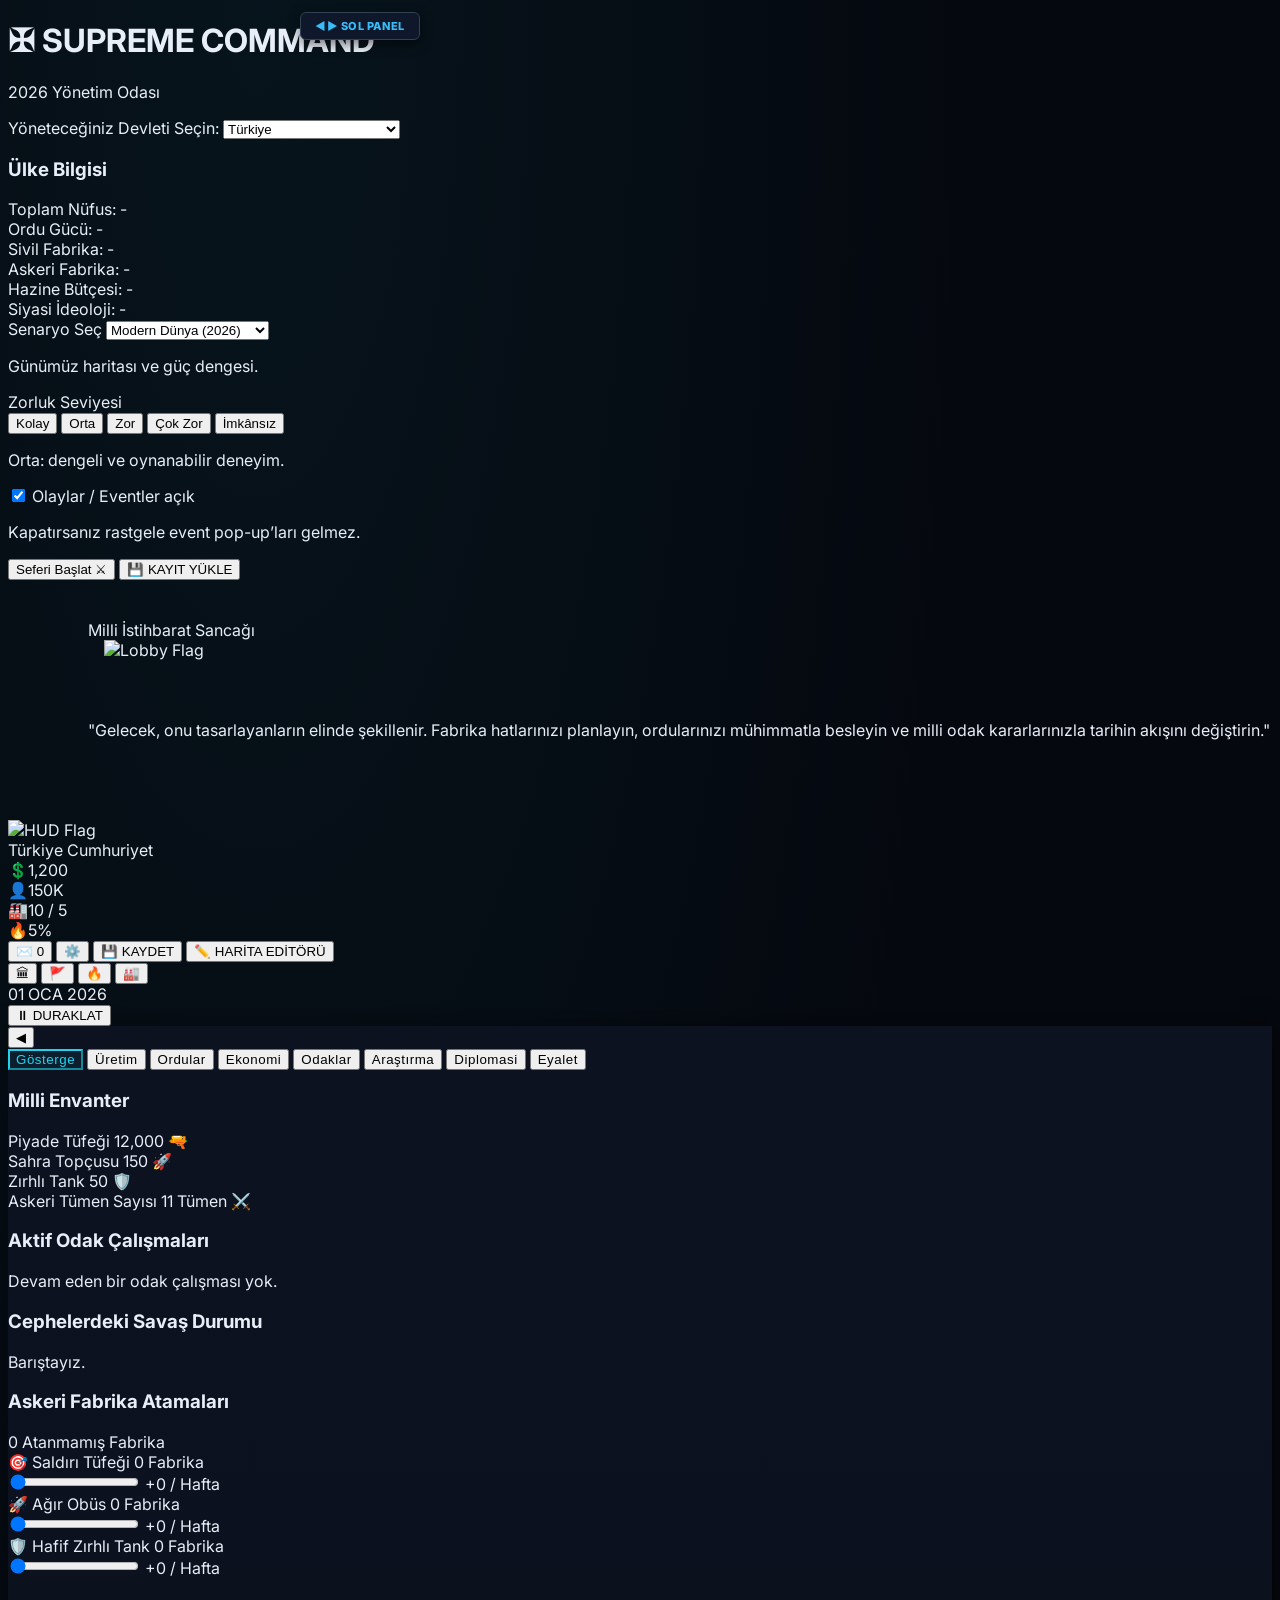
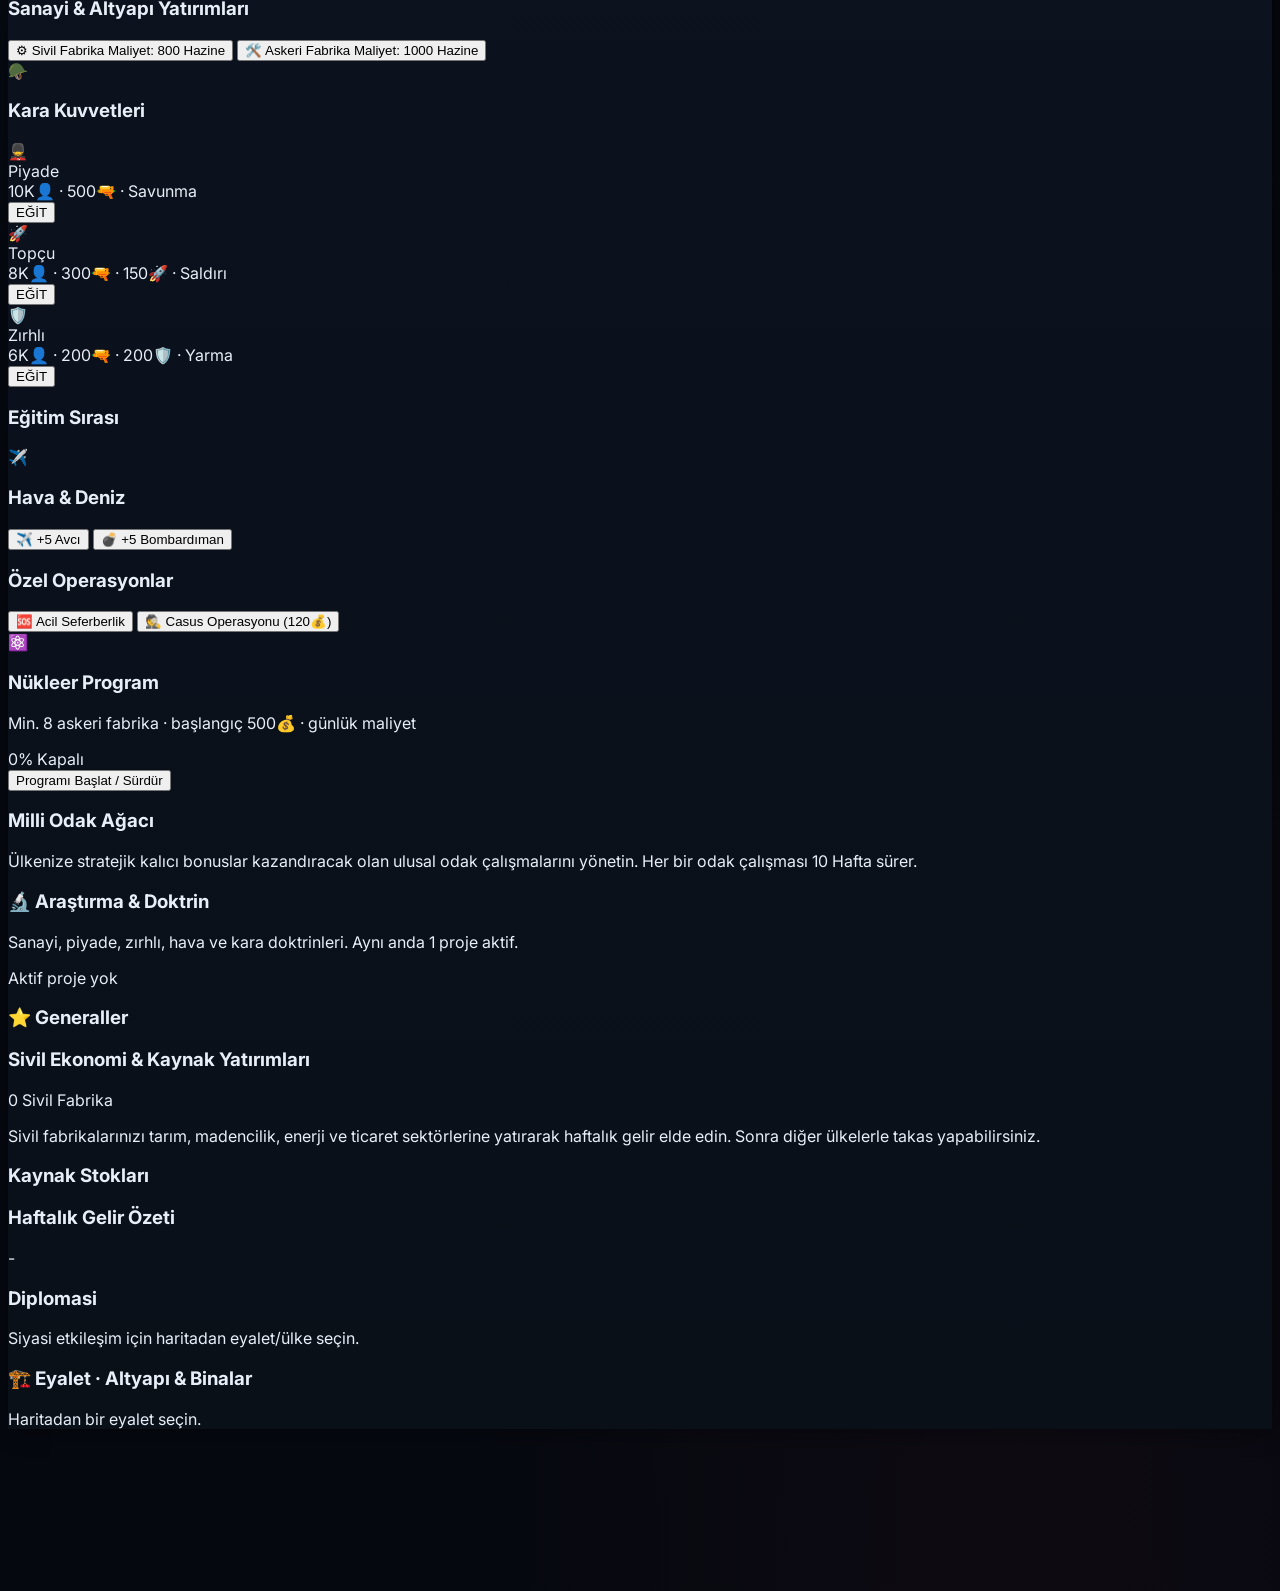
==== commit 08f4f7a8: "Update index.html" ====
--- a/index.html
+++ b/index.html
@@ -106,6 +106,40 @@
         ::-webkit-scrollbar-track { background: var(--bg-deep); }
         ::-webkit-scrollbar-thumb { background: var(--border-ui); border-radius: 4px; }
         ::-webkit-scrollbar-thumb:hover { background: var(--cyan); }
+    
+    /* Mobil yatay zorunluluğu */
+    #orientation-lock {
+      display: none;
+      position: fixed; inset: 0; z-index: 99999;
+      background: #020617;
+      color: #e2e8f0;
+      align-items: center; justify-content: center;
+      flex-direction: column; gap: 1rem;
+      text-align: center; padding: 2rem;
+      font-family: system-ui, sans-serif;
+    }
+    #orientation-lock .icon { font-size: 3rem; animation: rotate-phone 2s ease-in-out infinite; }
+    @keyframes rotate-phone {
+      0%,100% { transform: rotate(0deg); }
+      40% { transform: rotate(90deg); }
+      60% { transform: rotate(90deg); }
+    }
+    @media screen and (orientation: portrait) and (max-width: 900px) {
+      #orientation-lock { display: flex !important; }
+      #lobby-screen, #game-root, body > div:not(#orientation-lock) {
+        /* lock covers everything */
+      }
+    }
+    @media screen and (orientation: landscape) and (max-width: 950px) {
+      /* Mobil yatay: dokunmatik rahatlık */
+      button, .tab-btn, #btn-speed, #btn-inbox {
+        min-height: 36px;
+        font-size: 0.8rem !important;
+      }
+      #top-bar, .top-bar { font-size: 0.85rem; }
+      .country-path { cursor: pointer; }
+    }
+
     </style>
 <head>
     <!-- Mevcut kodların, title ve tailwind cdn'lerin duracak, onların hemen altına ekle: -->
@@ -170,30 +204,20 @@
     }
 </style>
 
-    <script>
-        window.toggleSidebar = function() {
-    const dash = document.getElementById('content-dashboard');
-    if (dash && dash.parentElement && dash.parentElement.parentElement) {
-        const root = dash.parentElement.parentElement.parentElement;
-        const btn = document.getElementById('sidebar-btn');
-        
-        // Klasik toggle yerine kontrol ederek yapalım, sınıf varsa sil, yoksa ekle
-        if (root.classList.contains('sidebar-kapali')) {
-            root.classList.remove('sidebar-kapali');
-            if(btn) btn.style.transform = 'none';
-        } else {
-            root.classList.add('sidebar-kapali');
-            if(btn) btn.style.transform = 'rotate(180deg)';
-        }
-        
-        window.dispatchEvent(new Event('resize'));
-    }
-};
-    </script>
+    
 
     <!-- manifest/sw opsiyonel; localhost'ta 404 üretmesin diye kaldırıldı -->
 </head>
 <body class="h-screen w-screen flex flex-col overflow-hidden">
+    <div id="orientation-lock" aria-hidden="true">
+      <div class="icon">📱</div>
+      <div style="font-size:1.25rem;font-weight:800;letter-spacing:0.05em;">YATAY MOD GEREKLİ</div>
+      <div style="max-width:280px;color:#94a3b8;font-size:0.95rem;line-height:1.5;">
+        Lütfen cihazınızı <b style="color:#22d3ee">yatay</b> konuma getirin.<br>
+        Supreme Command dikey ekranda oynanamaz.
+      </div>
+    </div>
+
 
 <input type="checkbox" id="sidebar-toggle-check">
 <label for="sidebar-toggle-check" class="kapat-ac-butonu">◀▶ SOL PANEL</label>
@@ -352,7 +376,7 @@
                     <select id="lobby-scenario-select" onchange="previewScenario(this.value)" class="w-full bg-slate-800 border border-slate-700 rounded p-2.5 text-sm font-bold text-slate-200 outline-none focus:border-cyan-500 mb-3">
                         <option value="modern" selected>Modern Dünya (2026)</option>
                         <option value="ww1">1. Dünya Savaşı (1914)</option>
-                        <option value="ww2">2. Dünya Savaşı (1939) — yakında</option>
+                        <option value="ww2">2. Dünya Savaşı (1939)</option>
                     </select>
                     <p id="scenario-desc" class="text-[10px] text-slate-500 mb-3">Günümüz haritası ve güç dengesi.</p>
 
@@ -473,6 +497,7 @@
                 <button onclick="switchTab('focus')" id="tab-focus" class="tab-btn flex-1 py-3 border-b-2 border-transparent hover:text-slate-200 whitespace-nowrap px-1">Odaklar</button>
                 <button onclick="switchTab('research')" id="tab-research" class="tab-btn flex-1 py-3 border-b-2 border-transparent hover:text-slate-200 whitespace-nowrap px-1">Araştırma</button>
                 <button onclick="switchTab('diplomacy')" id="tab-diplomacy" class="tab-btn flex-1 py-3 border-b-2 border-transparent hover:text-slate-200 whitespace-nowrap px-1">Diplomasi</button>
+                <button onclick="switchTab('province')" id="tab-province" class="tab-btn flex-1 py-3 border-b-2 border-transparent hover:text-slate-200 whitespace-nowrap px-1">Eyalet</button>
             </div>
 
             <!-- SEKME PANEL DETAYLARI -->
@@ -732,10 +757,20 @@
                         <div class="flex justify-between items-center border-b border-slate-800 pb-2">
                             <h3 class="text-xs text-slate-200 uppercase tracking-widest font-black">Diplomasi</h3>
                         </div>
-
-                        <!-- Seçilen Ülke Bilgisi -->
                         <div id="diplo-country-details" class="bg-slate-900 p-4 rounded border border-slate-800 space-y-4">
-                            <div class="text-xs text-slate-500 italic text-center py-4">Siyasi etkileşim gerçekleştirmek için haritadan bir devlete tıklayın.</div>
+                            <div class="text-xs text-slate-500 italic text-center py-4">Siyasi etkileşim için haritadan eyalet/ülke seçin.</div>
+                        </div>
+                    </div>
+                </div>
+
+                <!-- EYALET / ALTYAPI & BİNALAR -->
+                <div id="content-province" class="hidden space-y-4">
+                    <div class="bg-slate-950/40 border border-slate-800 rounded p-4 space-y-3">
+                        <div class="flex justify-between items-center border-b border-slate-800 pb-2">
+                            <h3 class="text-xs text-amber-400 uppercase tracking-widest font-black">🏗️ Eyalet · Altyapı & Binalar</h3>
+                        </div>
+                        <div id="province-panel-body" class="space-y-3 text-xs text-slate-300">
+                            <div class="text-slate-500 italic text-center py-6">Haritadan bir eyalet seçin.</div>
                         </div>
                     </div>
                 </div>
@@ -753,6006 +788,7 @@
     </div>
 
     <!-- SİMÜLASYON MOTORU VE PROGRAMMATİK MANTIK -->
-    <script>
-        // Web Audio API Taktik Ses Efekt Motoru
-        class SoundEngine {
-            constructor() {
-                this.ctx = null;
-            }
-            init() {
-                if (!this.ctx) {
-                    try {
-                        this.ctx = new (window.AudioContext || window.webkitAudioContext)();
-                    } catch (e) {
-                        console.warn("Web Audio API not supported in this environment.");
-                    }
-                }
-            }
-            playBlip() {
-                this.init();
-                if (!this.ctx) return;
-                try {
-                    let osc = this.ctx.createOscillator();
-                    let gain = this.ctx.createGain();
-                    osc.connect(gain);
-                    gain.connect(this.ctx.destination);
-                    osc.frequency.setValueAtTime(800, this.ctx.currentTime);
-                    gain.gain.setValueAtTime(0.04, this.ctx.currentTime);
-                    gain.gain.exponentialRampToValueAtTime(0.01, this.ctx.currentTime + 0.1);
-                    osc.start();
-                    osc.stop(this.ctx.currentTime + 0.1);
-                } catch(e){}
-            }
-            playSiren() {
-                this.init();
-                if (!this.ctx) return;
-                try {
-                    let osc = this.ctx.createOscillator();
-                    let gain = this.ctx.createGain();
-                    osc.connect(gain);
-                    gain.connect(this.ctx.destination);
-                    osc.type = 'sawtooth';
-                    gain.gain.setValueAtTime(0.06, this.ctx.currentTime);
-                    osc.frequency.setValueAtTime(250, this.ctx.currentTime);
-                    osc.frequency.linearRampToValueAtTime(500, this.ctx.currentTime + 0.4);
-                    osc.frequency.linearRampToValueAtTime(250, this.ctx.currentTime + 0.8);
-                    gain.gain.exponentialRampToValueAtTime(0.01, this.ctx.currentTime + 1.0);
-                    osc.start();
-                    osc.stop(this.ctx.currentTime + 1.0);
-                } catch(e){}
-            }
-            playVictory() {
-                this.init();
-                if (!this.ctx) return;
-                try {
-                    const now = this.ctx.currentTime;
-                    this.playTone(440, now, 0.12);
-                    this.playTone(554, now + 0.12, 0.12);
-                    this.playTone(659, now + 0.24, 0.12);
-                    this.playTone(880, now + 0.36, 0.35);
-                } catch(e){}
-            }
-            playClick() {
-                this.init(); if (!this.ctx) return;
-                try {
-                    const o = this.ctx.createOscillator(), g = this.ctx.createGain();
-                    o.connect(g); g.connect(this.ctx.destination);
-                    o.frequency.value = 1200; g.gain.setValueAtTime(0.03, this.ctx.currentTime);
-                    g.gain.exponentialRampToValueAtTime(0.001, this.ctx.currentTime + 0.06);
-                    o.start(); o.stop(this.ctx.currentTime + 0.06);
-                } catch(e){}
-            }
-            playBuild() {
-                this.init(); if (!this.ctx) return;
-                try {
-                    const now = this.ctx.currentTime;
-                    this.playTone(220, now, 0.08); this.playTone(330, now + 0.08, 0.1); this.playTone(440, now + 0.18, 0.12);
-                } catch(e){}
-            }
-            playAlert() {
-                this.init(); if (!this.ctx) return;
-                try {
-                    const o = this.ctx.createOscillator(), g = this.ctx.createGain();
-                    o.type = "square"; o.connect(g); g.connect(this.ctx.destination);
-                    o.frequency.setValueAtTime(600, this.ctx.currentTime);
-                    o.frequency.linearRampToValueAtTime(300, this.ctx.currentTime + 0.25);
-                    g.gain.setValueAtTime(0.05, this.ctx.currentTime);
-                    g.gain.exponentialRampToValueAtTime(0.001, this.ctx.currentTime + 0.3);
-                    o.start(); o.stop(this.ctx.currentTime + 0.3);
-                } catch(e){}
-            }
-            playMessage() {
-                this.init(); if (!this.ctx) return;
-                try {
-                    const now = this.ctx.currentTime;
-                    this.playTone(660, now, 0.08); this.playTone(880, now + 0.1, 0.12);
-                } catch(e){}
-            }
-            playTone(freq, start, duration) {
-                if (!this.ctx) return;
-                try {
-                    let osc = this.ctx.createOscillator();
-                    let gain = this.ctx.createGain();
-                    osc.connect(gain);
-                    gain.connect(this.ctx.destination);
-                    osc.frequency.setValueAtTime(freq, start);
-                    gain.gain.setValueAtTime(0.05, start);
-                    gain.gain.exponentialRampToValueAtTime(0.01, start + duration);
-                    osc.start(start);
-                    osc.stop(start + duration);
-                } catch(e){}
-            }
-        }
-        const sfx = new SoundEngine();
-
-        // GLOBAL OYUN STATE YAPISI
-        const GameState = {
-            player: "TUR",
-            selectedCountry: null,
-            selectedProvince: null,
-            date: new Date(2026, 0, 1),
-            running: false,
-            speed: 800, // tick başına ms (1 tick = 1 GÜN)
-            focusPrerequisites: {},   // Yeni: Odak önkoşulları
-            countries: {
-"TUR": {name: "Türkiye", flag: "tr", color: "#dc2626", ideology: "Cumhuriyet", pop: 85000000, civFactories: 25, milFactories: 20, money: 1200, manpower: 450000, divisions: { inf: 12, art: 4, arm: 3 },
-            factoryEfficiency: 1.0,
-            productionLines: { guns: 1.0, artillery: 1.0, tanks: 1.0 }, stockpile: { guns: 12000, artillery: 150, tanks: 120 }, prodAllocation: { guns: 3, artillery: 1, tanks: 1 }, completedFocuses: [], activeFocus: null, focusProgress: 0 },
-"DEU": {name: "Almanya", flag: "de", color: "#333333", ideology: "Demokrasi", pop: 84000000, civFactories: 60, milFactories: 12, money: 3000, manpower: 1500000, divisions: { inf: 8, art: 3, arm: 2 },
-            factoryEfficiency: 1.0,
-            productionLines: { guns: 1.0, artillery: 1.0, tanks: 1.0 }, stockpile: { guns: 15000, artillery: 200, tanks: 80 }, prodAllocation: { guns: 12, artillery: 8, tanks: 5 }, completedFocuses: [], activeFocus: null, focusProgress: 0 },
-"USA": {name: "Amerika Birleşik Devletleri", flag: "us", color: "#1b32b6", ideology: "Demokrasi", pop: 340000000, civFactories: 150, milFactories: 130, money: 45000, manpower: 300000, divisions: { inf: 45, art: 15, arm: 12 },
-            factoryEfficiency: 1.0,
-            productionLines: { guns: 1.0, artillery: 1.0, tanks: 1.0 }, stockpile: { guns: 120000, artillery: 2500, tanks: 1200 }, prodAllocation: { guns: 8, artillery: 4, tanks: 3 }, completedFocuses: [], activeFocus: null, focusProgress: 0 },
-"RUS": {name: "Rusya Federasyonu", flag: "ru", color: "#1e3a8a", ideology: "Federal", pop: 145000000, civFactories: 25, milFactories: 35, money: 1000, manpower: 2700000, divisions: { inf: 45, art: 18, arm: 6 },
-            factoryEfficiency: 1.0,
-            productionLines: { guns: 1.0, artillery: 1.0, tanks: 1.0 }, stockpile: { guns: 80000, artillery: 2000, tanks: 600 }, prodAllocation: { guns: 20, artillery: 15, tanks: 10 }, completedFocuses: [], activeFocus: null, focusProgress: 0 },
-"GBR": {name: "Birleşik Krallık", flag: "gb", color: "#dc2939", ideology: "Parlamenter", pop: 67000000, civFactories: 50, milFactories: 20, money: 6000, manpower: 750000, divisions: { inf: 16, art: 6, arm: 3 },
-            factoryEfficiency: 1.0,
-            productionLines: { guns: 1.0, artillery: 1.0, tanks: 1.0 }, stockpile: { guns: 30000, artillery: 600, tanks: 150 }, prodAllocation: { guns: 10, artillery: 5, tanks: 5 }, completedFocuses: [], activeFocus: null, focusProgress: 0 },
-"FRA": {name: "Fransa", flag: "fr", color: "#1382f6", ideology: "Cumhuriyet", pop: 68000000, civFactories: 40, milFactories: 15, money: 4000, manpower: 600000, divisions: { inf: 20, art: 8, arm: 2 },
-            factoryEfficiency: 1.0,
-            productionLines: { guns: 1.0, artillery: 1.0, tanks: 1.0 }, stockpile: { guns: 28000, artillery: 800, tanks: 100 }, prodAllocation: { guns: 8, artillery: 5, tanks: 2 }, completedFocuses: [], activeFocus: null, focusProgress: 0 },
-"ITA": {name: "İtalya", flag: "it", color: "#16a34a", ideology: "Cumhuriyet", pop: 59000000, civFactories: 30, milFactories: 15, money: 1800, manpower: 540000, divisions: { inf: 15, art: 4, arm: 2 },
-            factoryEfficiency: 1.0,
-            productionLines: { guns: 1.0, artillery: 1.0, tanks: 1.0 }, stockpile: { guns: 20000, artillery: 400, tanks: 120 }, prodAllocation: { guns: 7, artillery: 5, tanks: 3 }, completedFocuses: [], activeFocus: null, focusProgress: 0 },
-"JPN": {name: "Japonya", flag: "jp", color: "#881337", ideology: "Parlamenter", pop: 125000000, civFactories: 50, milFactories: 25, money: 4000, manpower: 900000, divisions: { inf: 22, art: 6, arm: 3 },
-            factoryEfficiency: 1.0,
-            productionLines: { guns: 1.0, artillery: 1.0, tanks: 1.0 }, stockpile: { guns: 35000, artillery: 700, tanks: 180 }, prodAllocation: { guns: 10, artillery: 6, tanks: 4 }, completedFocuses: [], activeFocus: null, focusProgress: 0 },
-"POL": {name: "Polonya", flag: "pl", color: "#db2555", ideology: "Cumhuriyet", pop: 37000000, civFactories: 15, milFactories: 18, money: 1000, manpower: 460000, divisions: { inf: 16, art: 6, arm: 4 },
-            factoryEfficiency: 1.0,
-            productionLines: { guns: 1.0, artillery: 1.0, tanks: 1.0 }, stockpile: { guns: 30000, artillery: 450, tanks: 180 }, prodAllocation: { guns: 3, artillery: 2, tanks: 1 }, completedFocuses: [], activeFocus: null, focusProgress: 0 },
-"AUT": {name: "Avusturya", flag: "at", color: "#f8fafc", ideology: "Federal", pop: 9000000, civFactories: 5, milFactories: 2, money: 500, manpower: 120000, divisions: { inf: 4, art: 1, arm: 0 },
-            factoryEfficiency: 1.0,
-            productionLines: { guns: 1.0, artillery: 1.0, tanks: 1.0 }, stockpile: { guns: 6000, artillery: 50, tanks: 10 }, prodAllocation: { guns: 1, artillery: 1, tanks: 0 }, completedFocuses: [], activeFocus: null, focusProgress: 0 },
-"AUS": {name: "Avustralya", flag: "au", color: "#fbbf24", ideology: "Demokrasi", pop: 26000000, civFactories: 20, milFactories: 8, money: 3000, manpower: 150000, divisions: { inf: 6, art: 2, arm: 1 },
-            factoryEfficiency: 1.0,
-            productionLines: { guns: 1.0, artillery: 1.0, tanks: 1.0 }, stockpile: { guns: 10000, artillery: 100, tanks: 40 }, prodAllocation: { guns: 3, artillery: 1, tanks: 1 }, completedFocuses: [], activeFocus: null, focusProgress: 0 },
-"CAN": {name: "Kanada", flag: "ca", color: "#dc2626", ideology: "Demokrasi", pop: 40000000, civFactories: 30, milFactories: 12, money: 4000, manpower: 200000, divisions: { inf: 8, art: 3, arm: 1 },
-            factoryEfficiency: 1.0,
-            productionLines: { guns: 1.0, artillery: 1.0, tanks: 1.0 }, stockpile: { guns: 15000, artillery: 200, tanks: 50 }, prodAllocation: { guns: 4, artillery: 2, tanks: 1 }, completedFocuses: [], activeFocus: null, focusProgress: 0 },
-"CHN": {name: "Çin Halk Cumhuriyeti", flag: "cn", color: "#b91c1c", ideology: "Komünizm", pop: 1400000000, civFactories: 120, milFactories: 80, money: 15000, manpower: 2500000, divisions: { inf: 60, art: 20, arm: 10 },
-            factoryEfficiency: 1.0,
-            productionLines: { guns: 1.0, artillery: 1.0, tanks: 1.0 }, stockpile: { guns: 140000, artillery: 3000, tanks: 900 }, prodAllocation: { guns: 40, artillery: 25, tanks: 15 }, completedFocuses: [], activeFocus: null, focusProgress: 0 },
-"IND": {name: "Hindistan", flag: "in", color: "#f97316", ideology: "Demokrasi", pop: 1400000000, civFactories: 80, milFactories: 40, money: 5000, manpower: 2000000, divisions: { inf: 70, art: 20, arm: 10 },
-            factoryEfficiency: 1.0,
-            productionLines: { guns: 1.0, artillery: 1.0, tanks: 1.0 }, stockpile: { guns: 100000, artillery: 2000, tanks: 600 }, prodAllocation: { guns: 25, artillery: 15, tanks: 8 }, completedFocuses: [], activeFocus: null, focusProgress: 0 },
-"BRA": {name: "Brezilya", flag: "br", color: "#16a34a", ideology: "Demokrasi", pop: 215000000, civFactories: 30, milFactories: 15, money: 2500, manpower: 600000, divisions: { inf: 20, art: 6, arm: 3 },
-            factoryEfficiency: 1.0,
-            productionLines: { guns: 1.0, artillery: 1.0, tanks: 1.0 }, stockpile: { guns: 30000, artillery: 500, tanks: 150 }, prodAllocation: { guns: 8, artillery: 4, tanks: 2 }, completedFocuses: [], activeFocus: null, focusProgress: 0 },
-"KOR": {name: "Güney Kore", flag: "kr", color: "#3b82f6", ideology: "Demokrasi", pop: 51000000, civFactories: 40, milFactories: 20, money: 5000, manpower: 600000, divisions: { inf: 25, art: 10, arm: 5 },
-            factoryEfficiency: 1.0,
-            productionLines: { guns: 1.0, artillery: 1.0, tanks: 1.0 }, stockpile: { guns: 40000, artillery: 800, tanks: 250 }, prodAllocation: { guns: 12, artillery: 6, tanks: 4 }, completedFocuses: [], activeFocus: null, focusProgress: 0 },
-"ESP": {name: "İspanya", flag: "es", color: "#eab308", ideology: "Demokrasi", pop: 48000000, civFactories: 20, milFactories: 10, money: 2000, manpower: 300000, divisions: { inf: 12, art: 4, arm: 2 },
-            factoryEfficiency: 1.0,
-            productionLines: { guns: 1.0, artillery: 1.0, tanks: 1.0 }, stockpile: { guns: 20000, artillery: 300, tanks: 80 }, prodAllocation: { guns: 5, artillery: 3, tanks: 1 }, completedFocuses: [], activeFocus: null, focusProgress: 0 },
-"SAU": {name: "Suudi Arabistan", flag: "sa", color: "#065f46", ideology: "Monarşi", pop: 36000000, civFactories: 25, milFactories: 12, money: 8000, manpower: 250000, divisions: { inf: 10, art: 4, arm: 3 },
-            factoryEfficiency: 1.0,
-            productionLines: { guns: 1.0, artillery: 1.0, tanks: 1.0 }, stockpile: { guns: 25000, artillery: 400, tanks: 150 }, prodAllocation: { guns: 6, artillery: 3, tanks: 2 }, completedFocuses: [], activeFocus: null, focusProgress: 0 },
-"MEX": {name: "Meksika", flag: "mx", color: "#15803d", ideology: "Demokrasi", pop: 130000000, civFactories: 25, milFactories: 10, money: 2000, manpower: 400000, divisions: { inf: 15, art: 4, arm: 1 },
-            factoryEfficiency: 1.0,
-            productionLines: { guns: 1.0, artillery: 1.0, tanks: 1.0 }, stockpile: { guns: 22000, artillery: 300, tanks: 10 }, prodAllocation: { guns: 6, artillery: 2, tanks: 1 }, completedFocuses: [], activeFocus: null, focusProgress: 0 },
-"ZAF": {name: "Güney Afrika", flag: "za", color: "#d97706", ideology: "Demokrasi", pop: 60000000, civFactories: 15, milFactories: 8, money: 1500, manpower: 200000, divisions: { inf: 8, art: 2, arm: 1 },
-            factoryEfficiency: 1.0,
-            productionLines: { guns: 1.0, artillery: 1.0, tanks: 1.0 }, stockpile: { guns: 12000, artillery: 150, tanks: 40 }, prodAllocation: { guns: 3, artillery: 1, tanks: 1 }, completedFocuses: [], activeFocus: null, focusProgress: 0 },
-"UKR": {name: "Ukrayna", flag: "ua", color: "#eab308", ideology: "Cumhuriyet", pop: 38000000, civFactories: 10, milFactories: 45, money: 500, manpower: 1200000, divisions: { inf: 50, art: 20, arm: 5 },
-            factoryEfficiency: 1.0,
-            productionLines: { guns: 1.0, artillery: 1.0, tanks: 1.0 }, stockpile: { guns: 90000, artillery: 1500, tanks: 400 }, prodAllocation: { guns: 25, artillery: 15, tanks: 5 }, completedFocuses: [], activeFocus: null, focusProgress: 0 },
-"GRC": {name: "Yunanistan", flag: "gr", color: "#2563eb", ideology: "Demokrasi", pop: 10400000, civFactories: 15, milFactories: 12, money: 1100, manpower: 140000, divisions: { inf: 10, art: 3, arm: 3 },
-            factoryEfficiency: 1.0,
-            productionLines: { guns: 1.0, artillery: 1.0, tanks: 1.0 }, stockpile: { guns: 20000, artillery: 350, tanks: 350 }, prodAllocation: { guns: 4, artillery: 2, tanks: 2 }, completedFocuses: [], activeFocus: null, focusProgress: 0 },
-"NLD": {name: "Hollanda", flag: "nl", color: "#f97316", ideology: "Demokrasi", pop: 18000000, civFactories: 35, milFactories: 8, money: 5000, manpower: 45000, divisions: { inf: 4, art: 2, arm: 1 },
-            factoryEfficiency: 1.0,
-            productionLines: { guns: 1.0, artillery: 1.0, tanks: 1.0 }, stockpile: { guns: 12000, artillery: 100, tanks: 40 }, prodAllocation: { guns: 3, artillery: 2, tanks: 1 }, completedFocuses: [], activeFocus: null, focusProgress: 0 },
-"SWE": {name: "İsveç", flag: "se", color: "#0ea5e9", ideology: "Demokrasi", pop: 10500000, civFactories: 25, milFactories: 15, money: 3500, manpower: 60000, divisions: { inf: 6, art: 2, arm: 2 },
-            factoryEfficiency: 1.0,
-            productionLines: { guns: 1.0, artillery: 1.0, tanks: 1.0 }, stockpile: { guns: 15000, artillery: 150, tanks: 110 }, prodAllocation: { guns: 5, artillery: 4, tanks: 3 }, completedFocuses: [], activeFocus: null, focusProgress: 0 },
-"FIN": {name: "Finlandiya", flag: "fi", color: "#ffffff", ideology: "Demokrasi", pop: 5600000, civFactories: 15, milFactories: 10, money: 1500, manpower: 280000, divisions: { inf: 12, art: 6, arm: 1 },
-            factoryEfficiency: 1.0,
-            productionLines: { guns: 1.0, artillery: 1.0, tanks: 1.0 }, stockpile: { guns: 35000, artillery: 700, tanks: 100 }, prodAllocation: { guns: 4, artillery: 3, tanks: 1 }, completedFocuses: [], activeFocus: null, focusProgress: 0 },
-"NOR": {name: "Norveç", flag: "no", color: "#ef4444", ideology: "Demokrasi", pop: 5500000, civFactories: 25, milFactories: 8, money: 12000, manpower: 40000, divisions: { inf: 4, art: 1, arm: 1 },
-            factoryEfficiency: 1.0,
-            productionLines: { guns: 1.0, artillery: 1.0, tanks: 1.0 }, stockpile: { guns: 10000, artillery: 80, tanks: 50 }, prodAllocation: { guns: 2, artillery: 1, tanks: 1 }, completedFocuses: [], activeFocus: null, focusProgress: 0 },
-"DNK": {name: "Danimarka", flag: "dk", color: "#be123c", ideology: "Demokrasi", pop: 6000000, civFactories: 20, milFactories: 5, money: 4000, manpower: 35000, divisions: { inf: 3, art: 1, arm: 0 },
-            factoryEfficiency: 1.0,
-            productionLines: { guns: 1.0, artillery: 1.0, tanks: 1.0 }, stockpile: { guns: 8000, artillery: 50, tanks: 15 }, prodAllocation: { guns: 2, artillery: 1, tanks: 0 }, completedFocuses: [], activeFocus: null, focusProgress: 0 },
-"CHE": {name: "İsviçre", flag: "ch", color: "#991b1b", ideology: "Federal", pop: 8900000, civFactories: 30, milFactories: 10, money: 9000, manpower: 150000, divisions: { inf: 8, art: 3, arm: 1 },
-            factoryEfficiency: 1.0,
-            productionLines: { guns: 1.0, artillery: 1.0, tanks: 1.0 }, stockpile: { guns: 25000, artillery: 200, tanks: 120 }, prodAllocation: { guns: 3, artillery: 2, tanks: 1 }, completedFocuses: [], activeFocus: null, focusProgress: 0 },
-"BEL": {name: "Belçika", flag: "be", color: "#1e293b", ideology: "Demokrasi", pop: 11800000, civFactories: 25, milFactories: 6, money: 2500, manpower: 40000, divisions: { inf: 4, art: 1, arm: 0 },
-            factoryEfficiency: 1.0,
-            productionLines: { guns: 1.0, artillery: 1.0, tanks: 1.0 }, stockpile: { guns: 10000, artillery: 60, tanks: 0 }, prodAllocation: { guns: 3, artillery: 1, tanks: 0 }, completedFocuses: [], activeFocus: null, focusProgress: 0 },
-"ROU": {name: "Romanya", flag: "ro", color: "#facc15", ideology: "Cumhuriyet", pop: 19000000, civFactories: 18, milFactories: 10, money: 1200, manpower: 180000, divisions: { inf: 12, art: 4, arm: 2  },
-            factoryEfficiency: 1.0,
-            productionLines: { guns: 1.0, artillery: 1.0, tanks: 1.0 }, stockpile: { guns: 22000, artillery: 300, tanks: 140 }, prodAllocation: { guns: 4, artillery: 2, tanks: 1 }, completedFocuses: [], activeFocus: null, focusProgress: 0 },
-"CZE": {name: "Çekya", flag: "cz", color: "#3b82f6", ideology: "Demokrasi", pop: 10800000, civFactories: 18, milFactories: 12, money: 1800, manpower: 70000, divisions: { inf: 6, art: 2, arm: 1 },
-            factoryEfficiency: 1.0,
-            productionLines: { guns: 1.0, artillery: 1.0, tanks: 1.0 }, stockpile: { guns: 18000, artillery: 150, tanks: 60 }, prodAllocation: { guns: 4, artillery: 3, tanks: 1 }, completedFocuses: [], activeFocus: null, focusProgress: 0 },
-"HUN": {name: "Macaristan", flag: "hu", color: "#15803d", ideology: "Cumhuriyet", pop: 9600000, civFactories: 12, milFactories: 6, money: 800, manpower: 65000, divisions: { inf: 5, art: 1, arm: 1 },
-            factoryEfficiency: 1.0,
-            productionLines: { guns: 1.0, artillery: 1.0, tanks: 1.0 }, stockpile: { guns: 12000, artillery: 100, tanks: 40 }, prodAllocation: { guns: 2, artillery: 1, tanks: 1 }, completedFocuses: [], activeFocus: null, focusProgress: 0 },
-"ISR": {name: "İsrail", flag: "il", color: "#1d4ed8", ideology: "Demokrasi", pop: 980000, civFactories: 25, milFactories: 30, money: 4000, manpower: 450000, divisions: { inf: 15, art: 6, arm: 8 },
-            factoryEfficiency: 1.0,
-            productionLines: { guns: 1.0, artillery: 1.0, tanks: 1.0 }, stockpile: { guns: 40000, artillery: 600, tanks: 500 }, prodAllocation: { guns: 10, artillery: 5, tanks: 6 }, completedFocuses: [], activeFocus: null, focusProgress: 0 },
-"IRN": {name: "İran", flag: "ir", color: "#047857", ideology: "Teokrasi", pop: 89000000, civFactories: 25, milFactories: 25, money: 1500, manpower: 1100000, divisions: { inf: 45, art: 12, arm: 5 },
-            factoryEfficiency: 1.0,
-            productionLines: { guns: 1.0, artillery: 1.0, tanks: 1.0 }, stockpile: { guns: 70000, artillery: 1200, tanks: 450 }, prodAllocation: { guns: 15, artillery: 8, tanks: 4 }, completedFocuses: [], activeFocus: null, focusProgress: 0 },
-"EGY": {name: "Mısır", flag: "eg", color: "#f59e0b", ideology: "Cumhuriyet", pop: 112000000, civFactories: 22, milFactories: 15, money: 1000, manpower: 800000, divisions: { inf: 30, art: 10, arm: 6 },
-            factoryEfficiency: 1.0,
-            productionLines: { guns: 1.0, artillery: 1.0, tanks: 1.0 }, stockpile: { guns: 50000, artillery: 800, tanks: 600 }, prodAllocation: { guns: 8, artillery: 4, tanks: 3 }, completedFocuses: [], activeFocus: null, focusProgress: 0 },
-"PAK": {name: "Pakistan", flag: "pk", color: "#14532d", ideology: "Cumhuriyet", pop: 240000000, civFactories: 20, milFactories: 25, money: 1200, manpower: 1500000, divisions: { inf: 55, art: 15, arm: 8 },
-            factoryEfficiency: 1.0,
-            productionLines: { guns: 1.0, artillery: 1.0, tanks: 1.0 }, stockpile: { guns: 80000, artillery: 1400, tanks: 500 }, prodAllocation: { guns: 12, artillery: 6, tanks: 4 }, completedFocuses: [], activeFocus: null, focusProgress: 0 },
-"IDN": {name: "Endonezya", flag: "id", color: "#b91c1c", ideology: "Demokrasi", pop: 278000000, civFactories: 35, milFactories: 12, money: 3500, manpower: 800000, divisions: { inf: 22, art: 4, arm: 2 },
-            factoryEfficiency: 1.0,
-            productionLines: { guns: 1.0, artillery: 1.0, tanks: 1.0 }, stockpile: { guns: 30000, artillery: 300, tanks: 100 }, prodAllocation: { guns: 6, artillery: 2, tanks: 1 }, completedFocuses: [], activeFocus: null, focusProgress: 0 },
-"TWN": {name: "Tayvan", flag: "tw", color: "#0284c7", ideology: "Demokrasi", pop: 23500000, civFactories: 40, milFactories: 18, money: 5000, manpower: 300000, divisions: { inf: 14, art: 4, arm: 2 },
-            factoryEfficiency: 1.0,
-            productionLines: { guns: 1.0, artillery: 1.0, tanks: 1.0 }, stockpile: { guns: 25000, artillery: 400, tanks: 200 }, prodAllocation: { guns: 8, artillery: 4, tanks: 2 }, completedFocuses: [], activeFocus: null, focusProgress: 0 },
-"PRK": {name: "Kuzey Kore", flag: "kp", color: "#991b1b", ideology: "Komünizm", pop: 26000000, civFactories: 8, milFactories: 35, money: 300, manpower: 1300000, divisions: { inf: 60, art: 25, arm: 6 },
-            factoryEfficiency: 1.0,
-            productionLines: { guns: 1.0, artillery: 1.0, tanks: 1.0 }, stockpile: { guns: 100000, artillery: 3000, tanks: 700 }, prodAllocation: { guns: 20, artillery: 15, tanks: 5 }, completedFocuses: [], activeFocus: null, focusProgress: 0 },
-"ARG": {name: "Arjantin", flag: "ar", color: "#38bdf8", ideology: "Cumhuriyet", pop: 46000000, civFactories: 18, milFactories: 6, money: 900, manpower: 120000, divisions: { inf: 8, art: 2, arm: 1 },
-            factoryEfficiency: 1.0,
-            productionLines: { guns: 1.0, artillery: 1.0, tanks: 1.0 }, stockpile: { guns: 15000, artillery: 120, tanks: 50 }, prodAllocation: { guns: 3, artillery: 1, tanks: 1 }, completedFocuses: [], activeFocus: null, focusProgress: 0 },
-"COL": {name: "Kolombiya", flag: "co", color: "#1e3a8a", ideology: "Demokrasi", pop: 52000000, civFactories: 14, milFactories: 5, money: 3500, manpower: 180000, divisions: { inf: 8, art: 2, arm: 0 },
-            factoryEfficiency: 1.0,
-            productionLines: { guns: 1.0, artillery: 1.0, tanks: 1.0 }, stockpile: { guns: 15000, artillery: 150, tanks: 0 }, prodAllocation: { guns: 3, artillery: 2, tanks: 0 }, completedFocuses: [], activeFocus: null, focusProgress: 0 },
-"VEN": {name: "Venezuela", flag: "ve", color: "#b91c1c", ideology: "Sosyalizm", pop: 29000000, civFactories: 10, milFactories: 7, money: 1500, manpower: 220000, divisions: { inf: 10, art: 3, arm: 2 },
-            factoryEfficiency: 1.0,
-            productionLines: { guns: 1.0, artillery: 1.0, tanks: 1.0 }, stockpile: { guns: 20000, artillery: 200, tanks: 60 }, prodAllocation: { guns: 4, artillery: 2, tanks: 1 }, completedFocuses: [], activeFocus: null, focusProgress: 0 },
-"CHL": {name: "Şili", flag: "cl", color: "#0369a1", ideology: "Demokrasi", pop: 20000000, civFactories: 16, milFactories: 6, money: 5000, manpower: 90000, divisions: { inf: 6, art: 3, arm: 1 },
-            factoryEfficiency: 1.0,
-            productionLines: { guns: 1.0, artillery: 1.0, tanks: 1.0 }, stockpile: { guns: 12000, artillery: 180, tanks: 30 }, prodAllocation: { guns: 3, artillery: 2, tanks: 1 }, completedFocuses: [], activeFocus: null, focusProgress: 0 },
-"PER": {name: "Peru", flag: "pe", color: "#991b1b", ideology: "Demokrasi", pop: 34000000, civFactories: 11, milFactories: 4, money: 3000, manpower: 110000, divisions: { inf: 7, art: 2, arm: 0 },
-            factoryEfficiency: 1.0,
-            productionLines: { guns: 1.0, artillery: 1.0, tanks: 1.0 }, stockpile: { guns: 14000, artillery: 120, tanks: 0 }, prodAllocation: { guns: 3, artillery: 1, tanks: 0 }, completedFocuses: [], activeFocus: null, focusProgress: 0 },
-"NGA": {name: "Nijerya", flag: "ng", color: "#15803d", ideology: "Demokrasi", pop: 224000000, civFactories: 15, milFactories: 6, money: 4000, manpower: 600000, divisions: { inf: 14, art: 2, arm: 0 },
-            factoryEfficiency: 1.0,
-            productionLines: { guns: 1.0, artillery: 1.0, tanks: 1.0 }, stockpile: { guns: 25000, artillery: 100, tanks: 10 }, prodAllocation: { guns: 4, artillery: 2, tanks: 0 }, completedFocuses: [], activeFocus: null, focusProgress: 0 },
-"DZA": {name: "Cezayir", flag: "dz", color: "#065f46", ideology: "Milliyetçilik", pop: 46000000, civFactories: 18, milFactories: 11, money: 7000, manpower: 300000, divisions: { inf: 12, art: 5, arm: 3 },
-            factoryEfficiency: 1.0,
-            productionLines: { guns: 1.0, artillery: 1.0, tanks: 1.0 }, stockpile: { guns: 24000, artillery: 350, tanks: 180 }, prodAllocation: { guns: 5, artillery: 3, tanks: 3 }, completedFocuses: [], activeFocus: null, focusProgress: 0 },
-"MAR": {name: "Fas", flag: "ma", color: "#9a3412", ideology: "Monarşi", pop: 38000000, civFactories: 15, milFactories: 8, money: 4500, manpower: 250000, divisions: { inf: 11, art: 4, arm: 2 },
-            factoryEfficiency: 1.0,
-            productionLines: { guns: 1.0, artillery: 1.0, tanks: 1.0 }, stockpile: { guns: 20000, artillery: 250, tanks: 110 }, prodAllocation: { guns: 4, artillery: 3, tanks: 1 }, completedFocuses: [], activeFocus: null, focusProgress: 0 },
-"TUN": {name: "Tunus", flag: "tn", color: "#dc2626", ideology: "Demokrasi", pop: 12000000, civFactories: 8, milFactories: 3, money: 2000, manpower: 60000, divisions: { inf: 4, art: 1, arm: 0 },
-            factoryEfficiency: 1.0,
-            productionLines: { guns: 1.0, artillery: 1.0, tanks: 1.0 }, stockpile: { guns: 8000, artillery: 50, tanks: 0 }, prodAllocation: { guns: 2, artillery: 1, tanks: 0 }, completedFocuses: [], activeFocus: null, focusProgress: 0 },
-"LBY": {name: "Libya", flag: "ly", color: "#166534", ideology: "Geçici Hükümet", pop: 7000000, civFactories: 7, milFactories: 5, money: 5000, manpower: 80000, divisions: { inf: 6, art: 2, arm: 1 },
-            factoryEfficiency: 1.0,
-            productionLines: { guns: 1.0, artillery: 1.0, tanks: 1.0 }, stockpile: { guns: 15000, artillery: 120, tanks: 40 }, prodAllocation: { guns: 3, artillery: 1, tanks: 1 }, completedFocuses: [], activeFocus: null, focusProgress: 0 },
-"SDN": {name: "Sudan", flag: "sd", color: "#374151", ideology: "Cunta", pop: 48000000, civFactories: 5, milFactories: 6, money: 1000, manpower: 280000, divisions: { inf: 10, art: 2, arm: 1 },
-            factoryEfficiency: 1.0,
-            productionLines: { guns: 1.0, artillery: 1.0, tanks: 1.0 }, stockpile: { guns: 18000, artillery: 90, tanks: 30 }, prodAllocation: { guns: 4, artillery: 2, tanks: 0 }, completedFocuses: [], activeFocus: null, focusProgress: 0 },
-"ETH": {name: "Etiyopya", flag: "et", color: "#16a34a", ideology: "Demokrasi", pop: 126000000, civFactories: 9, milFactories: 5, money: 1800, manpower: 450000, divisions: { inf: 12, art: 2, arm: 0 },
-            factoryEfficiency: 1.0,
-            productionLines: { guns: 1.0, artillery: 1.0, tanks: 1.0 }, stockpile: { guns: 22000, artillery: 80, tanks: 10 }, prodAllocation: { guns: 3, artillery: 2, tanks: 0 }, completedFocuses: [], activeFocus: null, focusProgress: 0 },
-"KEN": {name: "Kenya", flag: "ke", color: "#854d0e", ideology: "Demokrasi", pop: 55000000, civFactories: 12, milFactories: 3, money: 3000, manpower: 130000, divisions: { inf: 5, art: 1, arm: 0 },
-            factoryEfficiency: 1.0,
-            productionLines: { guns: 1.0, artillery: 1.0, tanks: 1.0 }, stockpile: { guns: 10000, artillery: 40, tanks: 0 }, prodAllocation: { guns: 2, artillery: 1, tanks: 0 }, completedFocuses: [], activeFocus: null, focusProgress: 0 },
-"AGO": {name: "Angola", flag: "ao", color: "#7f1d1d", ideology: "Milliyetçilik", pop: 36000000, civFactories: 8, milFactories: 4, money: 2500, manpower: 140000, divisions: { inf: 7, art: 1, arm: 1 },
-            factoryEfficiency: 1.0,
-            productionLines: { guns: 1.0, artillery: 1.0, tanks: 1.0 }, stockpile: { guns: 12000, artillery: 60, tanks: 20 }, prodAllocation: { guns: 2, artillery: 1, tanks: 1 }, completedFocuses: [], activeFocus: null, focusProgress: 0 },
-"IRQ": {name: "Irak", flag: "iq", color: "#065f46", ideology: "Demokrasi", pop: 45000000, civFactories: 11, milFactories: 6, money: 4000, manpower: 250000, divisions: { inf: 9, art: 3, arm: 1 },
-            factoryEfficiency: 1.0,
-            productionLines: { guns: 1.0, artillery: 1.0, tanks: 1.0 }, stockpile: { guns: 18000, artillery: 150, tanks: 40 }, prodAllocation: { guns: 3, artillery: 2, tanks: 1 }, completedFocuses: [], activeFocus: null, focusProgress: 0 },
-"SYR": {name: "Suriye", flag: "sy", color: "#15803d", ideology: "Otokrasi", pop: 23000000, civFactories: 4, milFactories: 7, money: 800, manpower: 190000, divisions: { inf: 11, art: 4, arm: 2 },
-            factoryEfficiency: 1.0,
-            productionLines: { guns: 1.0, artillery: 1.0, tanks: 1.0 }, stockpile: { guns: 20000, artillery: 220, tanks: 90 }, prodAllocation: { guns: 4, artillery: 2, tanks: 1 }, completedFocuses: [], activeFocus: null, focusProgress: 0 },
-"JOR": {name: "Ürdün", flag: "jo", color: "#0f766e", ideology: "Monarşi", pop: 11000000, civFactories: 9, milFactories: 4, money: 2200, manpower: 80000, divisions: { inf: 5, art: 2, arm: 1 },
-            factoryEfficiency: 1.0,
-             productionLines: { guns: 1.0, artillery: 1.0, tanks: 1.0 },  stockpile: { guns: 10000, artillery: 80, tanks: 25 }, prodAllocation: { guns: 2, artillery: 1, tanks: 1 }, completedFocuses: [], activeFocus: null, focusProgress: 0 },
-"LBN": {name: "Lübnan", flag: "lb", color: "#b91c1c", ideology: "Demokrasi", pop: 55000000, civFactories: 5, milFactories: 2, money: 1000, manpower: 40000, divisions: { inf: 3, art: 1, arm: 0 },
-            factoryEfficiency: 1.0,
-            productionLines: { guns: 1.0, artillery: 1.0, tanks: 1.0 },  stockpile: { guns: 6000, artillery: 30, tanks: 0 }, prodAllocation: { guns: 1, artillery: 1, tanks: 0 }, completedFocuses: [], activeFocus: null, focusProgress: 0 },
-"OMN": {name: "Umman", flag: "om", color: "#047857", ideology: "Monarşi", pop: 5000000, civFactories: 11, milFactories: 4, money: 4500, manpower: 60000, divisions: { inf: 4, art: 1, arm: 1 },
-            factoryEfficiency: 1.0,
-            productionLines: { guns: 1.0, artillery: 1.0, tanks: 1.0 },  stockpile: { guns: 9000, artillery: 70, tanks: 20 }, prodAllocation: { guns: 2, artillery: 1, tanks: 1 }, completedFocuses: [], activeFocus: null, focusProgress: 0 },
-"YEM": {name: "Yemen", flag: "ye", color: "#4b5563", ideology: "Askeri Rejim", pop: 34000000, civFactories: 2, milFactories: 4, money: 400, manpower: 200000, divisions: { inf: 8, art: 1, arm: 0 },
-            factoryEfficiency: 1.0,
-            productionLines: { guns: 1.0, artillery: 1.0, tanks: 1.0 },  stockpile: { guns: 14000, artillery: 40, tanks: 10 }, prodAllocation: { guns: 3, artillery: 1, tanks: 0 }, completedFocuses: [], activeFocus: null, focusProgress: 0 },
-"KWT": {name: "Kuveyt", flag: "kw", color: "#0d9488", ideology: "Monarşi", pop: 43000000, civFactories: 14, milFactories: 3, money: 9000, manpower: 40000, divisions: { inf: 3, art: 1, arm: 1 },
-            factoryEfficiency: 1.0,
-            productionLines: { guns: 1.0, artillery: 1.0, tanks: 1.0 },  stockpile: { guns: 8000, artillery: 60, tanks: 35 }, prodAllocation: { guns: 1, artillery: 1, tanks: 1 }, completedFocuses: [], activeFocus: null, focusProgress: 0 },
-"QAT": {name: "Katar", flag: "qa", color: "#701a75", ideology: "Monarşi", pop: 2700000, civFactories: 15, milFactories: 4, money: 15000, manpower: 30000, divisions: { inf: 2, art: 1, arm: 1 },
-            factoryEfficiency: 1.0,
-            productionLines: { guns: 1.0, artillery: 1.0, tanks: 1.0 },  stockpile: { guns: 6000, artillery: 50, tanks: 40 }, prodAllocation: { guns: 1, artillery: 1, tanks: 2 }, completedFocuses: [], activeFocus: null, focusProgress: 0 },
-"ARE": {name: "Birleşik Arap Emirlikleri", flag: "ae", color: "#0f766e", ideology: "Monarşi", pop: 9500000, civFactories: 24, milFactories: 8, money: 14000, manpower: 80000, divisions: { inf: 5, art: 2, arm: 2 },
-            factoryEfficiency: 1.0,
-            productionLines: { guns: 1.0, artillery: 1.0, tanks: 1.0 },  stockpile: { guns: 12000, artillery: 140, tanks: 90 }, prodAllocation: { guns: 3, artillery: 2, tanks: 3 }, completedFocuses: [], activeFocus: null, focusProgress: 0 },
-"AZE": {name: "Azerbaycan", flag: "az", color: "#0369a1", ideology: "Milliyetçilik", pop: 10000000, civFactories: 16, milFactories: 12, money: 6500, manpower: 180000, divisions: { inf: 10, art: 4, arm: 3 },
-            factoryEfficiency: 1.0,
-            productionLines: { guns: 1.0, artillery: 1.0, tanks: 1.0 },  stockpile: { guns: 22000, artillery: 300, tanks: 140 }, prodAllocation: { guns: 4, artillery: 4, tanks: 4 }, completedFocuses: [], activeFocus: null, focusProgress: 0 },
-"GEO": {name: "Gürcistan", flag: "ge", color: "#991b1b", ideology: "Demokrasi", pop: 3700000, civFactories: 7, milFactories: 3, money: 1500, manpower: 50000, divisions: { inf: 4, art: 1, arm: 0 },
-            factoryEfficiency: 1.0,
-            productionLines: { guns: 1.0, artillery: 1.0, tanks: 1.0 },  stockpile: { guns: 8000, artillery: 40, tanks: 10 }, prodAllocation: { guns: 2, artillery: 1, tanks: 0 }, completedFocuses: [], activeFocus: null, focusProgress: 0 },
-"ARM": {name: "Ermenistan", flag: "am", color: "#b45309", ideology: "Demokrasi", pop: 2800000, civFactories: 5, milFactories: 3, money: 1000, manpower: 45000, divisions: { inf: 4, art: 2, arm: 0 },
-            factoryEfficiency: 1.0,
-            productionLines: { guns: 1.0, artillery: 1.0, tanks: 1.0 },  stockpile: { guns: 7000, artillery: 60, tanks: 8 }, prodAllocation: { guns: 2, artillery: 1, tanks: 0 }, completedFocuses: [], activeFocus: null, focusProgress: 0 },
-"KAZ": {name: "Kazakistan", flag: "kz", color: "#0284c7", ideology: "Otokrasi", pop: 20000000, civFactories: 20, milFactories: 8, money: 8000, manpower: 200000, divisions: { inf: 8, art: 3, arm: 2 },
-            factoryEfficiency: 1.0,
-            productionLines: { guns: 1.0, artillery: 1.0, tanks: 1.0 },  stockpile: { guns: 18000, artillery: 200, tanks: 120 }, prodAllocation: { guns: 3, artillery: 2, tanks: 3 }, completedFocuses: [], activeFocus: null, focusProgress: 0 },
-"UZB": {name: "Özbekistan", flag: "uz", color: "#0d9488", ideology: "Otokrasi", pop: 36000000, civFactories: 15, milFactories: 6, money: 3500, manpower: 250000, divisions: { inf: 9, art: 2, arm: 1 },
-            factoryEfficiency: 1.0,
-            productionLines: { guns: 1.0, artillery: 1.0, tanks: 1.0 },  stockpile: { guns: 16000, artillery: 110, tanks: 30 }, prodAllocation: { guns: 3, artillery: 2, tanks: 1 }, completedFocuses: [], activeFocus: null, focusProgress: 0 },
-"TKM": {name: "Türkmenistan", flag: "tm", color: "#166534", ideology: "Mutlakıyet", pop: 6500000, civFactories: 11, milFactories: 5, money: 4000, manpower: 70000, divisions: { inf: 5, art: 2, arm: 1 },
-            factoryEfficiency: 1.0,
-            productionLines: { guns: 1.0, artillery: 1.0, tanks: 1.0 },  stockpile: { guns: 10000, artillery: 90, tanks: 40 }, prodAllocation: { guns: 2, artillery: 2, tanks: 1 }, completedFocuses: [], activeFocus: null, focusProgress: 0 },
-"KGZ": {name: "Kırgızistan", flag: "kg", color: "#dc2626", ideology: "Demokrasi", pop: 7000000, civFactories: 6, milFactories: 3, money: 1200, manpower: 65000, divisions: { inf: 4, art: 1, arm: 0 },
-            factoryEfficiency: 1.0,
-            productionLines: { guns: 1.0, artillery: 1.0, tanks: 1.0 },  stockpile: { guns: 8000, artillery: 40, tanks: 5 }, prodAllocation: { guns: 2, artillery: 1, tanks: 0 }, completedFocuses: [], activeFocus: null, focusProgress: 0 },
-"TJK": {name: "Tacikistan", flag: "tj", color: "#991b1b", ideology: "Otokrasi", pop: 10000000, civFactories: 5, milFactories: 3, money: 9000, manpower: 80000, divisions: { inf: 4, art: 1, arm: 0 },
-            factoryEfficiency: 1.0,
-            productionLines: { guns: 1.0, artillery: 1.0, tanks: 1.0 },  stockpile: { guns: 8000, artillery: 30, tanks: 5 }, prodAllocation: { guns: 2, artillery: 1, tanks: 0 }, completedFocuses: [], activeFocus: null, focusProgress: 0 },
-"AFG": {name: "Afganistan", flag: "af", color: "#1f2937", ideology: "Teokrasi", pop: 42000000, civFactories: 2, milFactories: 5, money: 500, manpower: 350000, divisions: { inf: 12, art: 1, arm: 0 },
-            factoryEfficiency: 1.0,
-            productionLines: { guns: 1.0, artillery: 1.0, tanks: 1.0 },  stockpile: { guns: 25000, artillery: 50, tanks: 15 }, prodAllocation: { guns: 4, artillery: 1, tanks: 0 }, completedFocuses: [], activeFocus: null, focusProgress: 0 },
-"BGD": {name: "Bangladeş", flag: "bd", color: "#065f46", ideology: "Demokrasi", pop: 173000000, civFactories: 16, milFactories: 5, money: 3800, manpower: 500000, divisions: { inf: 11, art: 2, arm: 1 },
-            factoryEfficiency: 1.0,
-            productionLines: { guns: 1.0, artillery: 1.0, tanks: 1.0 },  stockpile: { guns: 20000, artillery: 80, tanks: 20 }, prodAllocation: { guns: 3, artillery: 2, tanks: 0 }, completedFocuses: [], activeFocus: null, focusProgress: 0 },
-"LKA": {name: "Sri Lanka", flag: "lk", color: "#854d0e", ideology: "Demokrasi", pop: 22000000, civFactories: 9, milFactories: 3, money: 1800, manpower: 75000, divisions: { inf: 5, art: 1, arm: 0 },
-            factoryEfficiency: 1.0,
-            productionLines: { guns: 1.0, artillery: 1.0, tanks: 1.0 },  stockpile: { guns: 9000, artillery: 30, tanks: 0 }, prodAllocation: { guns: 2, artillery: 1, tanks: 0 }, completedFocuses: [], activeFocus: null, focusProgress: 0 },
-"MMR": {name: "Myanmar", flag: "mm", color: "#eab308", ideology: "Cunta", pop: 54000000, civFactories: 6, milFactories: 7, money: 1200, manpower: 240000, divisions: { inf: 10, art: 2, arm: 1 },
-            factoryEfficiency: 1.0,
-            productionLines: { guns: 1.0, artillery: 1.0, tanks: 1.0 },  stockpile: { guns: 18000, artillery: 100, tanks: 30 }, prodAllocation: { guns: 4, artillery: 2, tanks: 1 }, completedFocuses: [], activeFocus: null, focusProgress: 0 },
-"THA": {name: "Tayland", flag: "th", color: "#1e3a8a", ideology: "Monarşi", pop: 71000000, civFactories: 25, milFactories: 9, money: 7500, manpower: 280000, divisions: { inf: 10, art: 3, arm: 2 },
-            factoryEfficiency: 1.0,
-            productionLines: { guns: 1.0, artillery: 1.0, tanks: 1.0 },  stockpile: { guns: 22000, artillery: 180, tanks: 60 }, prodAllocation: { guns: 4, artillery: 3, tanks: 2 }, completedFocuses: [], activeFocus: null, focusProgress: 0 },
-"VNM": {name: "Vietnam", flag: "vn", color: "#cc2525", ideology: "Sosyalizm", pop: 98000000, civFactories: 24, milFactories: 11, money: 6000, manpower: 450000, divisions: { inf: 13, art: 5, arm: 2 },
-            factoryEfficiency: 1.0,
-            productionLines: { guns: 1.0, artillery: 1.0, tanks: 1.0 },  stockpile: { guns: 26000, artillery: 280, tanks: 90 }, prodAllocation: { guns: 5, artillery: 3, tanks: 3 }, completedFocuses: [], activeFocus: null, focusProgress: 0 },
-"MYS": {name: "Malezya", flag: "my", color: "#1e40af", ideology: "Demokrasi", pop: 34000000, civFactories: 20, milFactories: 6, money: 5500, manpower: 120000, divisions: { inf: 7, art: 2, arm: 1 },
-            factoryEfficiency: 1.0,
-            productionLines: { guns: 1.0, artillery: 1.0, tanks: 1.0 },  stockpile: { guns: 14000, artillery: 90, tanks: 25 }, prodAllocation: { guns: 3, artillery: 2, tanks: 1 }, completedFocuses: [], activeFocus: null, focusProgress: 0 },
-"SGP": {name: "Singapur", flag: "sg", color: "#ef4444", ideology: "Demokrasi", pop: 6000000, civFactories: 26, milFactories: 8, money: 18000, manpower: 50000, divisions: { inf: 4, art: 3, arm: 2 },
-            factoryEfficiency: 1.0,
-            productionLines: { guns: 1.0, artillery: 1.0, tanks: 1.0 },  stockpile: { guns: 10000, artillery: 150, tanks: 80 }, prodAllocation: { guns: 2, artillery: 3, tanks: 3 }, completedFocuses: [], activeFocus: null, focusProgress: 0 },
-"PHL": {name: "Filipinler", flag: "ph", color: "#1d4ed8", ideology: "Demokrasi", pop: 115000000, civFactories: 18, milFactories: 6, money: 4500, manpower: 350000, divisions: { inf: 9, art: 2, arm: 0 },
-            factoryEfficiency: 1.0,
-            productionLines: { guns: 1.0, artillery: 1.0, tanks: 1.0 },  stockpile: { guns: 16000, artillery: 80, tanks: 10 }, prodAllocation: { guns: 4, artillery: 2, tanks: 0 }, completedFocuses: [], activeFocus: null, focusProgress: 0 },
-"NZL": {name: "Yeni Zelanda", flag: "nz", color: "#0f172a", ideology: "Demokrasi", pop: 5200000, civFactories: 14, milFactories: 4, money: 4000, manpower: 45000, divisions: { inf: 4, art: 2, arm: 0 },
-            factoryEfficiency: 1.0,
-            productionLines: { guns: 1.0, artillery: 1.0, tanks: 1.0 },  stockpile: { guns: 9000, artillery: 80, tanks: 10 }, prodAllocation: { guns: 2, artillery: 2, tanks: 0 }, completedFocuses: [], activeFocus: null, focusProgress: 0 },
-"PRT": {name: "Portekiz", flag: "pt", color: "#15803d", ideology: "Demokrasi", pop: 10000000, civFactories: 16, milFactories: 5, money: 3800, manpower: 80000, divisions: { inf: 6, art: 2, arm: 1 },
-            factoryEfficiency: 1.0,
-            productionLines: { guns: 1.0, artillery: 1.0, tanks: 1.0 },  stockpile: { guns: 12000, artillery: 100, tanks: 20 }, prodAllocation: { guns: 3, artillery: 1, tanks: 1 }, completedFocuses: [], activeFocus: null, focusProgress: 0 },
-"IRL": {name: "İrlanda", flag: "ie", color: "#166534", ideology: "Demokrasi", pop: 5200000, civFactories: 15, milFactories: 2, money: 5000, manpower: 30000, divisions: { inf: 3, art: 1, arm: 0 },
-            factoryEfficiency: 1.0,
-            productionLines: { guns: 1.0, artillery: 1.0, tanks: 1.0 },  stockpile: { guns: 6000, artillery: 30, tanks: 0 }, prodAllocation: { guns: 1, artillery: 1, tanks: 0 }, completedFocuses: [], activeFocus: null, focusProgress: 0 },
-"SVK": {name: "Slovakya", flag: "sk", color: "#1e40af", ideology: "Demokrasi", pop: 5400000, civFactories: 12, milFactories: 4, money: 2500, manpower: 45000, divisions: { inf: 4, art: 2, arm: 1 },
-            factoryEfficiency: 1.0,
-            productionLines: { guns: 1.0, artillery: 1.0, tanks: 1.0 },  stockpile: { guns: 9000, artillery: 70, tanks: 20 }, prodAllocation: { guns: 2, artillery: 1, tanks: 1 }, completedFocuses: [], activeFocus: null, focusProgress: 0 },
-"HRV": {name: "Hırvatistan", flag: "hr", color: "#991b1b", ideology: "Demokrasi", pop: 3800000, civFactories: 11, milFactories: 4, money: 2800, manpower: 40000, divisions: { inf: 4, art: 2, arm: 1 },
-            factoryEfficiency: 1.0,
-            productionLines: { guns: 1.0, artillery: 1.0, tanks: 1.0 },  stockpile: { guns: 8000, artillery: 60, tanks: 15 }, prodAllocation: { guns: 2, artillery: 1, tanks: 1 }, completedFocuses: [], activeFocus: null, focusProgress: 0 },
-"SRB": {name: "Sırbistan", flag: "rs", color: "#1e3a8a", ideology: "Milliyetçilik", pop: 6600000, civFactories: 10, milFactories: 6, money: 2000, manpower: 90000, divisions: { inf: 6, art: 3, arm: 1 },
-            factoryEfficiency: 1.0,
-            productionLines: { guns: 1.0, artillery: 1.0, tanks: 1.0 },  stockpile: { guns: 14000, artillery: 140, tanks: 45 }, prodAllocation: { guns: 3, artillery: 2, tanks: 1 }, completedFocuses: [], activeFocus: null, focusProgress: 0 },
-"BGR": {name: "Bulgaristan", flag: "bg", color: "#047857", ideology: "Demokrasi", pop: 6400000, civFactories: 12, milFactories: 5, money: 2400, manpower: 70000, divisions: { inf: 5, art: 2, arm: 1 },
-            factoryEfficiency: 1.0,
-            productionLines: { guns: 1.0, artillery: 1.0, tanks: 1.0 },  stockpile: { guns: 11000, artillery: 100, tanks: 30 }, prodAllocation: { guns: 2, artillery: 2, tanks: 1 }, completedFocuses: [], activeFocus: null, focusProgress: 0 },
-"CUB": {name: "Küba", flag: "cu", color: "#1d4ed8", ideology: "Sosyalizm", pop: 11000000, civFactories: 6, milFactories: 4, money: 800, manpower: 120000, divisions: { inf: 7, art: 2, arm: 1 },
-            factoryEfficiency: 1.0,
-            productionLines: { guns: 1.0, artillery: 1.0, tanks: 1.0 },  stockpile: { guns: 14000, artillery: 90, tanks: 40 }, prodAllocation: { guns: 3, artillery: 1, tanks: 0 }, completedFocuses: [], activeFocus: null, focusProgress: 0 },
-"PAN": {name: "Panama", flag: "pa", color: "#dc2626", ideology: "Demokrasi", pop: 4500000, civFactories: 13, milFactories: 1, money: 4500, manpower: 20000, divisions: { inf: 2, art: 0, arm: 0 },
-            factoryEfficiency: 1.0,
-            productionLines: { guns: 1.0, artillery: 1.0, tanks: 1.0 },  stockpile: { guns: 4000, artillery: 10, tanks: 0 }, prodAllocation: { guns: 1, artillery: 0, tanks: 0 }, completedFocuses: [], activeFocus: null, focusProgress: 0 },
-"MNG": {name: "Moğolistan", flag: "mn", color: "#b91c1c", ideology: "Komünizm", pop: 3500000, civFactories: 6, milFactories: 3, money: 500, manpower: 60000, divisions: { inf: 4, art: 1, arm: 1 },
-            factoryEfficiency: 1.0,
-            productionLines: { guns: 1.0, artillery: 1.0, tanks: 1.0 },  stockpile: { guns: 8000, artillery: 50, tanks: 20 }, prodAllocation: { guns: 2, artillery: 1, tanks: 0 }, completedFocuses: [], activeFocus: null, focusProgress: 0 },
-"LUX": {name: "Lüksemburg", flag: "lu", color: "#06b6d4", ideology: "Demokrasi", pop: 650000, civFactories: 14, milFactories: 2, money: 6000, manpower: 15000, divisions: { inf: 2, art: 1, arm: 0 },
-            factoryEfficiency: 1.0,
-            productionLines: { guns: 1.0, artillery: 1.0, tanks: 1.0 },  stockpile: { guns: 4000, artillery: 30, tanks: 0 }, prodAllocation: { guns: 1, artillery: 1, tanks: 0 }, completedFocuses: [], activeFocus: null, focusProgress: 0 },
-"ISL": {name: "İzlanda", flag: "is", color: "#1e3a8a", ideology: "Demokrasi", pop: 390000, civFactories: 8, milFactories: 1, money: 4000, manpower: 10000, divisions: { inf: 1, art: 0, arm: 0 },
-            factoryEfficiency: 1.0,
-            productionLines: { guns: 1.0, artillery: 1.0, tanks: 1.0 },  stockpile: { guns: 2000, artillery: 0, tanks: 0 }, prodAllocation: { guns: 1, artillery: 0, tanks: 0 }, completedFocuses: [], activeFocus: null, focusProgress: 0 },
-"BOL": {name: "Bolivya", flag: "bo", color: "#16a34a", ideology: "Demokrasi", pop: 12000000, civFactories: 9, milFactories: 4, money: 800, manpower: 90000, divisions: { inf: 6, art: 2, arm: 0 },
-            factoryEfficiency: 1.0,
-            productionLines: { guns: 1.0, artillery: 1.0, tanks: 1.0 },  stockpile: { guns: 11000, artillery: 80, tanks: 0 }, prodAllocation: { guns: 3, artillery: 1, tanks: 0 }, completedFocuses: [], activeFocus: null, focusProgress: 0 },
-"ECU": {name: "Ekvador", flag: "ec", color: "#ea580c", ideology: "Demokrasi", pop: 18000000, civFactories: 10, milFactories: 4, money: 900, manpower: 100000, divisions: { inf: 7, art: 2, arm: 0 },
-            factoryEfficiency: 1.0,
-            productionLines: { guns: 1.0, artillery: 1.0, tanks: 1.0 },  stockpile: { guns: 12000, artillery: 90, tanks: 5 }, prodAllocation: { guns: 3, artillery: 1, tanks: 0 }, completedFocuses: [], activeFocus: null, focusProgress: 0 },
-"GHA": {name: "Gana", flag: "gh", color: "#eab308", ideology: "Demokrasi", pop: 33000000, civFactories: 12, milFactories: 4, money: 1200, manpower: 140000, divisions: { inf: 8, art: 2, arm: 1 },
-            factoryEfficiency: 1.0,
-            productionLines: { guns: 1.0, artillery: 1.0, tanks: 1.0 },  stockpile: { guns: 14000, artillery: 100, tanks: 10 }, prodAllocation: { guns: 3, artillery: 1, tanks: 0 }, completedFocuses: [], activeFocus: null, focusProgress: 0 },
-"ALB": {name: "Arnavutluk", flag: "al", color: "#991b1b", ideology: "Otokrasi", pop: 2800000, civFactories: 6, milFactories: 3, money: 600, manpower: 40000, divisions: { inf: 3, art: 1, arm: 0 },
-            factoryEfficiency: 1.0,
-            productionLines: { guns: 1.0, artillery: 1.0, tanks: 1.0 },  stockpile: { guns: 6000, artillery: 40, tanks: 0 }, prodAllocation: { guns: 2, artillery: 1, tanks: 0 }, completedFocuses: [], activeFocus: null, focusProgress: 0 },
-"EST": {name: "Estonya", flag: "ee", color: "#2563eb", ideology: "Demokrasi", pop: 1300000, civFactories: 8, milFactories: 3, money: 1500, manpower: 30000, divisions: { inf: 3, art: 1, arm: 0 },
-            factoryEfficiency: 1.0,
-            productionLines: { guns: 1.0, artillery: 1.0, tanks: 1.0 },  stockpile: { guns: 7000, artillery: 40, tanks: 5 }, prodAllocation: { guns: 2, artillery: 1, tanks: 0 }, completedFocuses: [], activeFocus: null, focusProgress: 0 },
-"LVA": {name: "Letonya", flag: "lv", color: "#991b1b", ideology: "Demokrasi", pop: 1900000, civFactories: 9, milFactories: 3, money: 1400, manpower: 35000, divisions: { inf: 4, art: 1, arm: 0 },
-            factoryEfficiency: 1.0,
-            productionLines: { guns: 1.0, artillery: 1.0, tanks: 1.0 },  stockpile: { guns: 8000, artillery: 50, tanks: 5 }, prodAllocation: { guns: 2, artillery: 1, tanks: 0 }, completedFocuses: [], activeFocus: null, focusProgress: 0 },
-"LTU": {name: "Litvanya", flag: "lt", color: "#854d0e", ideology: "Demokrasi", pop: 2800000, civFactories: 10, milFactories: 4, money: 1600, manpower: 45000, divisions: { inf: 5, art: 2, arm: 1 },
-            factoryEfficiency: 1.0,
-            productionLines: { guns: 1.0, artillery: 1.0, tanks: 1.0 },  stockpile: { guns: 10000, artillery: 60, tanks: 10 }, prodAllocation: { guns: 3, artillery: 1, tanks: 0 }, completedFocuses: [], activeFocus: null, focusProgress: 0 },
-"URY": {name: "Uruguay", flag: "uy", color: "#0284c7", ideology: "Demokrasi", pop: 3500000, civFactories: 10, milFactories: 3, money: 2500, manpower: 40000, divisions: { inf: 4, art: 1, arm: 0 },
-            factoryEfficiency: 1.0,
-            productionLines: { guns: 1.0, artillery: 1.0, tanks: 1.0 },  stockpile: { guns: 6000, artillery: 40, tanks: 0 }, prodAllocation: { guns: 2, artillery: 1, tanks: 0 }, completedFocuses: [], activeFocus: null, focusProgress: 0 },
-"PRY": {name: "Paraguay", flag: "py", color: "#b91c1c", ideology: "Otokrasi", pop: 7000000, civFactories: 8, milFactories: 4, money: 1000, manpower: 75000, divisions: { inf: 6, art: 2, arm: 0 },
-            factoryEfficiency: 1.0,
-            productionLines: { guns: 1.0, artillery: 1.0, tanks: 1.0 },  stockpile: { guns: 9000, artillery: 60, tanks: 0 }, prodAllocation: { guns: 3, artillery: 1, tanks: 0 }, completedFocuses: [], activeFocus: null, focusProgress: 0 },
-"GTM": {name: "Guatemala", flag: "gt", color: "#06b6d4", ideology: "Demokrasi", pop: 18000000, civFactories: 9, milFactories: 3, money: 1200, manpower: 90000, divisions: { inf: 6, art: 1, arm: 0 },
-            factoryEfficiency: 1.0,
-            productionLines: { guns: 1.0, artillery: 1.0, tanks: 1.0 }, stockpile: { guns: 10000, artillery: 50, tanks: 0 }, prodAllocation: { guns: 2, artillery: 1, tanks: 0 }, completedFocuses: [], activeFocus: null, focusProgress: 0 },
-"CRI": {name: "Kosta Rika", flag: "cr", color: "#1e3a8a", ideology: "Demokrasi", pop: 5000000, civFactories: 11, milFactories: 1, money: 3000, manpower: 15000, divisions: { inf: 2, art: 0, arm: 0 },
-            factoryEfficiency: 1.0,
-            productionLines: { guns: 1.0, artillery: 1.0, tanks: 1.0 }, stockpile: { guns: 3000, artillery: 0, tanks: 0 }, prodAllocation: { guns: 1, artillery: 0, tanks: 0 }, completedFocuses: [], activeFocus: null, focusProgress: 0 },
-"DOM": {name: "Dominik Cumhuriyeti", flag: "do", color: "#3b82f6", ideology: "Demokrasi", pop: 11000000, civFactories: 9, milFactories: 3, money: 1400, manpower: 60000, divisions: { inf: 5, art: 1, arm: 0 },
-            factoryEfficiency: 1.0,
-            productionLines: { guns: 1.0, artillery: 1.0, tanks: 1.0 }, stockpile: { guns: 8000, artillery: 40, tanks: 5 }, prodAllocation: { guns: 2, artillery: 1, tanks: 0 }, completedFocuses: [], activeFocus: null, focusProgress: 0 },
-"SEN": {name: "Senegal", flag: "sn", color: "#15803d", ideology: "Demokrasi", pop: 17000000, civFactories: 10, milFactories: 4, money: 1100, manpower: 80000, divisions: { inf: 6, art: 2, arm: 0 },
-            factoryEfficiency: 1.0,
-            productionLines: { guns: 1.0, artillery: 1.0, tanks: 1.0 }, stockpile: { guns: 10000, artillery: 60, tanks: 0 }, prodAllocation: { guns: 2, artillery: 2, tanks: 0 }, completedFocuses: [], activeFocus: null, focusProgress: 0 },
-"CIV": {name: "Fildişi Sahili", flag: "ci", color: "#ea580c", ideology: "Demokrasi", pop: 28000000, civFactories: 12, milFactories: 4, money: 1800, manpower: 110000, divisions: { inf: 7, art: 2, arm: 1 },
-            factoryEfficiency: 1.0,
-            productionLines: { guns: 1.0, artillery: 1.0, tanks: 1.0 }, stockpile: { guns: 12000, artillery: 70, tanks: 10 }, prodAllocation: { guns: 3, artillery: 1, tanks: 0 }, completedFocuses: [], activeFocus: null, focusProgress: 0 },
-"SSD": {name: "Güney Sudan", flag: "ss", color: "#7c2d12", ideology: "Otokrasi", pop: 11000000, civFactories: 5, milFactories: 5, money: 400, manpower: 130000, divisions: { inf: 9, art: 2, arm: 0 },
-            factoryEfficiency: 1.0,
-            productionLines: { guns: 1.0, artillery: 1.0, tanks: 1.0 }, stockpile: { guns: 14000, artillery: 50, tanks: 5 }, prodAllocation: { guns: 4, artillery: 1, tanks: 0 }, completedFocuses: [], activeFocus: null, focusProgress: 0 },
-"UGA": {name: "Uganda", flag: "ug", color: "#eab308", ideology: "Otokrasi", pop: 48000000, civFactories: 11, milFactories: 6, money: 900, manpower: 190000, divisions: { inf: 10, art: 3, arm: 1 },
-            factoryEfficiency: 1.0,
-            productionLines: { guns: 1.0, artillery: 1.0, tanks: 1.0 }, stockpile: { guns: 16000, artillery: 80, tanks: 15 }, prodAllocation: { guns: 3, artillery: 2, tanks: 1 }, completedFocuses: [], activeFocus: null, focusProgress: 0 },
-"TZA": {name: "Tanzanya", flag: "tz", color: "#0d9488", ideology: "Demokrasi", pop: 65000000, civFactories: 14, milFactories: 5, money: 1500, manpower: 220000, divisions: { inf: 12, art: 3, arm: 0 },
-            factoryEfficiency: 1.0,
-            productionLines: { guns: 1.0, artillery: 1.0, tanks: 1.0 }, stockpile: { guns: 18000, artillery: 90, tanks: 10 }, prodAllocation: { guns: 3, artillery: 2, tanks: 0 }, completedFocuses: [], activeFocus: null, focusProgress: 0 },
-"ZMB": {name: "Zambiya", flag: "zm", color: "#16a34a", ideology: "Demokrasi", pop: 20000000, civFactories: 10, milFactories: 3, money: 1300, manpower: 85000, divisions: { inf: 6, art: 1, arm: 0 },
-            factoryEfficiency: 1.0,
-            productionLines: { guns: 1.0, artillery: 1.0, tanks: 1.0 }, stockpile: { guns: 9000, artillery: 40, tanks: 0 }, prodAllocation: { guns: 2, artillery: 1, tanks: 0 }, completedFocuses: [], activeFocus: null, focusProgress: 0 },
-"MOZ": {name: "Mozambik", flag: "mz", color: "#047857", ideology: "Demokrasi", pop: 32000000, civFactories: 9, milFactories: 4, money: 800, manpower: 120000, divisions: { inf: 8, art: 2, arm: 0 },
-            factoryEfficiency: 1.0,
-            productionLines: { guns: 1.0, artillery: 1.0, tanks: 1.0 }, stockpile: { guns: 11000, artillery: 60, tanks: 5 }, prodAllocation: { guns: 3, artillery: 1, tanks: 0 }, completedFocuses: [], activeFocus: null, focusProgress: 0 },
-"MDG": {name: "Madagaskar", flag: "mg", color: "#dc2626", ideology: "Demokrasi", pop: 29000000, civFactories: 8, milFactories: 3, money: 700, manpower: 95000, divisions: { inf: 6, art: 1, arm: 0 },
-            factoryEfficiency: 1.0,
-            productionLines: { guns: 1.0, artillery: 1.0, tanks: 1.0 }, stockpile: { guns: 9000, artillery: 40, tanks: 0 }, prodAllocation: { guns: 2, artillery: 1, tanks: 0 }, completedFocuses: [], activeFocus: null, focusProgress: 0 },
-"LBR": {name: "Liberya", flag: "lr", color: "#1e40af", ideology: "Demokrasi", pop: 5000000, civFactories: 6, milFactories: 2, money: 600, manpower: 30000, divisions: { inf: 3, art: 0, arm: 0 },
-            factoryEfficiency: 1.0,
-            productionLines: { guns: 1.0, artillery: 1.0, tanks: 1.0 }, stockpile: { guns: 4000, artillery: 10, tanks: 0 }, prodAllocation: { guns: 2, artillery: 0, tanks: 0 }, completedFocuses: [], activeFocus: null, focusProgress: 0 },
-"SVN": {name: "Slovenya", flag: "si", color: "#2563eb", ideology: "Demokrasi", pop: 2100000, civFactories: 12, milFactories: 4, money: 2000, manpower: 30000, divisions: { inf: 4, art: 2, arm: 1 },
-            factoryEfficiency: 1.0,
-            productionLines: { guns: 1.0, artillery: 1.0, tanks: 1.0 }, stockpile: { guns: 7000, artillery: 50, tanks: 15 }, prodAllocation: { guns: 2, artillery: 1, tanks: 1 }, completedFocuses: [], activeFocus: null, focusProgress: 0 },
-"MKD": {name: "Kuzey Makedonya", flag: "mk", color: "#b45309", ideology: "Demokrasi", pop: 2000000, civFactories: 8, milFactories: 3, money: 900, manpower: 25000, divisions: { inf: 3, art: 1, arm: 0 },
-            factoryEfficiency: 1.0,
-            productionLines: { guns: 1.0, artillery: 1.0, tanks: 1.0 }, stockpile: { guns: 5000, artillery: 30, tanks: 5 }, prodAllocation: { guns: 2, artillery: 1, tanks: 0 }, completedFocuses: [], activeFocus: null, focusProgress: 0 },
-"BIH": {name: "Bosna Hersek", flag: "ba", color: "#1d4ed8", ideology: "Demokrasi", pop: 3200000, civFactories: 9, milFactories: 5, money: 1100, manpower: 50000, divisions: { inf: 5, art: 2, arm: 1 },
-            factoryEfficiency: 1.0,
-            productionLines: { guns: 1.0, artillery: 1.0, tanks: 1.0 }, stockpile: { guns: 8000, artillery: 60, tanks: 10 }, prodAllocation: { guns: 2, artillery: 2, tanks: 0 }, completedFocuses: [], activeFocus: null, focusProgress: 0 },
-"MDA": {name: "Moldova", flag: "md", color: "#7f1d1d", ideology: "Demokrasi", pop: 2600000, civFactories: 7, milFactories: 2, money: 600, manpower: 25000, divisions: { inf: 3, art: 1, arm: 0 },
-            factoryEfficiency: 1.0,
-            productionLines: { guns: 1.0, artillery: 1.0, tanks: 1.0 }, stockpile: { guns: 4500, artillery: 25, tanks: 0 }, prodAllocation: { guns: 2, artillery: 0, tanks: 0 }, completedFocuses: [], activeFocus: null, focusProgress: 0 },
-"KHM": {name: "Kamboçya", flag: "kh", color: "#991b1b", ideology: "Otokrasi", pop: 16000000, civFactories: 9, milFactories: 4, money: 800, manpower: 100000, divisions: { inf: 7, art: 2, arm: 0 },
-            factoryEfficiency: 1.0,
-            productionLines: { guns: 1.0, artillery: 1.0, tanks: 1.0 }, stockpile: { guns: 11000, artillery: 60, tanks: 5 }, prodAllocation: { guns: 3, artillery: 1, tanks: 0 }, completedFocuses: [], activeFocus: null, focusProgress: 0 },
-"LAO": {name: "Laos", flag: "la", color: "#065f46", ideology: "Komünizm", pop: 7500000, civFactories: 7, milFactories: 4, money: 500, manpower: 65000, divisions: { inf: 5, art: 2, arm: 0 },
-            factoryEfficiency: 1.0,
-            productionLines: { guns: 1.0, artillery: 1.0, tanks: 1.0 }, stockpile: { guns: 8500, artillery: 50, tanks: 8 }, prodAllocation: { guns: 2, artillery: 2, tanks: 0 }, completedFocuses: [], activeFocus: null, focusProgress: 0 }
-},
-                        activeFocusTree: {
-                "TUR": [
-                    { id: "mavi_vatan", title: "Mavi Vatan Doktrini", desc: "+5 Askeri Fabrika", reward: () => { GameState.countries.TUR.milFactories += 5; log(`MİLLİ ODAK: ${GameState.countries.TUR.name} - Mavi Vatan tamamlandı.`, "text-emerald-400"); } },
-                    { id: "brics_uyeligi", title: "BRICS+ Tam Üyelik", desc: "+2000 Hazine", reward: () => { GameState.countries.TUR.money += 2000; log(`MİLLİ ODAK: ${GameState.countries.TUR.name} - BRICS+ entegrasyonu sağlandı.`, "text-emerald-400"); } }
-                ],
-                "DEU": [
-                    { id: "avrupa_ordusu", title: "Avrupa Savunma Birliği", desc: "+5 Askeri Fabrika", reward: () => { GameState.countries.DEU.milFactories += 5; log(`MİLLİ ODAK: ${GameState.countries.DEU.name} - Avrupa savunması güçlendi.`, "text-emerald-400"); } },
-                    { id: "yesil_enerji", title: "Yenilenebilir Enerji Hamlesi", desc: "+3 Sivil Fabrika", reward: () => { GameState.countries.DEU.civFactories += 3; log(`MİLLİ ODAK: ${GameState.countries.DEU.name} - Yeşil enerjiye geçiş yapıldı.`, "text-emerald-400"); } }
-                ],
-                "USA": [
-                    { id: "pasifik_kalkanı", title: "Pasifik Kalkanı", desc: "+5 Askeri Fabrika", reward: () => { GameState.countries.USA.milFactories += 5; log(`MİLLİ ODAK: ${GameState.countries.USA.name} - Pasifik'te savunma hattı kuruldu.`, "text-emerald-400"); } },
-                    { id: "silikon_vadisi", title: "Silikon Vadisi Destek Paketi", desc: "+1000 Hazine", reward: () => { GameState.countries.USA.money += 1000; log(`MİLLİ ODAK: ${GameState.countries.USA.name} - Teknoloji devleri yatırıma başladı.`, "text-emerald-400"); } }
-                ],
-                "RUS": [
-                    { id: "kuzey_guney", title: "Kuzey-Güney Koridoru", desc: "+5 Sivil Fabrika", reward: () => { GameState.countries.RUS.civFactories += 5; log(`MİLLİ ODAK: ${GameState.countries.RUS.name} - Lojistik hattı açıldı.`, "text-emerald-400"); } },
-                    { id: "arktik", title: "Arktik Hakimiyeti", desc: "+50K İnsan Gücü", reward: () => { GameState.countries.RUS.manpower += 50000; log(`MİLLİ ODAK: ${GameState.countries.RUS.name} - Arktik bölgesi kontrol altına alındı.`, "text-emerald-400"); } }
-                ],
-                "GBR": [
-                    { id: "aukus", title: "AUKUS İttifakı", desc: "+3 Askeri Fabrika", reward: () => { GameState.countries.GBR.milFactories += 3; log(`MİLLİ ODAK: ${GameState.countries.GBR.name} - AUKUS ortaklığı onaylandı.`, "text-emerald-400"); } },
-                    { id: "kuresel_ingiltere", title: "Küresel İngiltere Vizyonu", desc: "+500 Hazine", reward: () => { GameState.countries.GBR.money += 500; log(`MİLLİ ODAK: ${GameState.countries.GBR.name} - Ticari ağ genişletildi.`, "text-emerald-400"); } }
-                ],
-                "FRA": [
-                    { id: "stratejik_ozerklik", title: "Stratejik Özerklik", desc: "+3 Askeri Fabrika", reward: () => { GameState.countries.FRA.milFactories += 3; log(`MİLLİ ODAK: ${GameState.countries.FRA.name} - Savunma sanayii özerkleşti.`, "text-emerald-400"); } },
-                    { id: "afrika_etki", title: "Afrika Etki Alanı", desc: "+500 Hazine", reward: () => { GameState.countries.FRA.money += 500; log(`MİLLİ ODAK: ${GameState.countries.FRA.name} - Bölgesel nüfuz artırıldı.`, "text-emerald-400"); } }
-                ],
-                "ITA": [
-                    { id: "akdeniz_enerji", title: "Akdeniz Enerji Merkezi", desc: "+2 Sivil Fabrika", reward: () => { GameState.countries.ITA.civFactories += 2; log(`MİLLİ ODAK: ${GameState.countries.ITA.name} - Akdeniz'de enerji üssü kuruldu.`, "text-emerald-400"); } },
-                    { id: "goc_reformu", title: "Göç Yönetimi Reformu", desc: "+10K İnsan Gücü", reward: () => { GameState.countries.ITA.manpower += 10000; log(`MİLLİ ODAK: ${GameState.countries.ITA.name} - Göç politikası güncellendi.`, "text-emerald-400"); } }
-                ],
-                "JPN": [
-                    { id: "pasifik_paktı", title: "Pasifik Savunma Paktı", desc: "+3 Askeri Fabrika", reward: () => { GameState.countries.JPN.milFactories += 3; log(`MİLLİ ODAK: ${GameState.countries.JPN.name} - Pasifik güvenliği sağlandı.`, "text-emerald-400"); } },
-                    { id: "yüksek_teknoloji", title: "Yüksek Teknoloji Yatırımı", desc: "+2 Sivil Fabrika", reward: () => { GameState.countries.JPN.civFactories += 2; log(`MİLLİ ODAK: ${GameState.countries.JPN.name} - Teknoloji atılımı gerçekleşti.`, "text-emerald-400"); } }
-                ],
-                "POL": [
-                    { id: "dogu_kalkanı", title: "Doğu Kalkanı (Tahkimat)", desc: "+3 Askeri Fabrika", reward: () => { GameState.countries.POL.milFactories += 3; log(`MİLLİ ODAK: ${GameState.countries.POL.name} - Doğu sınırı tahkim edildi.`, "text-emerald-400"); } },
-                    { id: "nükleer_enerji", title: "Nükleer Enerji Geçişi", desc: "+2 Sivil Fabrika", reward: () => { GameState.countries.POL.civFactories += 2; log(`MİLLİ ODAK: ${GameState.countries.POL.name} - Nükleer enerji yatırımı başladı.`, "text-emerald-400"); } }
-                ],
-                "AUT": [
-                    { id: "tarafsızlık", title: "Avrupa Tarafsızlık Yasası", desc: "+200 Hazine", reward: () => { GameState.countries.AUT.money += 200; log(`MİLLİ ODAK: ${GameState.countries.AUT.name} - Tarafsızlık politikası güçlendi.`, "text-emerald-400"); } },
-                    { id: "ticaret_blogu", title: "Orta Avrupa Ticaret Bloğu", desc: "+1 Sivil Fabrika", reward: () => { GameState.countries.AUT.civFactories += 1; log(`MİLLİ ODAK: ${GameState.countries.AUT.name} - Ticari birlik kuruldu.`, "text-emerald-400"); } }
-                ],
-                "AUS": [
-                    { id: "aukus_modernizasyon", title: "AUKUS Donanma Modernizasyonu", desc: "+2 Askeri Fabrika", reward: () => { GameState.countries.AUS.milFactories += 2; log(`MİLLİ ODAK: ${GameState.countries.AUS.name} - Donanma modernize edildi.`, "text-emerald-400"); } },
-                    { id: "indopasifik_guvenlik", title: "Indo-Pasifik Güvenlik", desc: "+10K İnsan Gücü", reward: () => { GameState.countries.AUS.manpower += 10000; log(`MİLLİ ODAK: ${GameState.countries.AUS.name} - Pasifik güvenliği sağlandı.`, "text-emerald-400"); } }
-                ],
-                "CAN": [
-                    { id: "arktik_devriyesi", title: "Kuzey Arktik Devriyesi", desc: "+2 Askeri Fabrika", reward: () => { GameState.countries.CAN.milFactories += 2; log(`MİLLİ ODAK: ${GameState.countries.CAN.name} - Kuzey hattı koruma altına alındı.`, "text-emerald-400"); } },
-                    { id: "yesil_hidrojen", title: "Yeşil Hidrojen Üretimi", desc: "+2 Sivil Fabrika", reward: () => { GameState.countries.CAN.civFactories += 2; log(`MİLLİ ODAK: ${GameState.countries.CAN.name} - Hidrojen yatırımı başladı.`, "text-emerald-400"); } }
-                ],
-                "CHN": [
-                    { id: "kusak_yol", title: "Kuşak ve Yol İnisiyatifi", desc: "+10 Sivil Fabrika", reward: () => { GameState.countries.CHN.civFactories += 10; log(`MİLLİ ODAK: ${GameState.countries.CHN.name} - Global lojistik ağı genişledi.`, "text-emerald-400"); } },
-                    { id: "yari_iletken", title: "Yarı İletken Yerlileştirme", desc: "+5 Askeri Fabrika", reward: () => { GameState.countries.CHN.milFactories += 5; log(`MİLLİ ODAK: ${GameState.countries.CHN.name} - Yerli çip üretimi başladı.`, "text-emerald-400"); } }
-                ],
-                "IND": [
-                    { id: "make_in_india", title: "Make in India Atılımı", desc: "+5 Askeri Fabrika", reward: () => { GameState.countries.IND.milFactories += 5; log(`MİLLİ ODAK: ${GameState.countries.IND.name} - Yerli üretim devrimi başladı.`, "text-emerald-400"); } },
-                    { id: "guney_asya_liderlik", title: "Güney Asya Liderliği", desc: "+1000 Hazine", reward: () => { GameState.countries.IND.money += 1000; log(`MİLLİ ODAK: ${GameState.countries.IND.name} - Bölgesel güç pozisyonu güçlendi.`, "text-emerald-400"); } }
-                ],
-                "BRA": [
-                    { id: "amazon_koruma", title: "Amazon Koruma ve Kalkınma", desc: "+2 Sivil Fabrika", reward: () => { GameState.countries.BRA.civFactories += 2; log(`MİLLİ ODAK: ${GameState.countries.BRA.name} - Amazon koruma alanı genişledi.`, "text-emerald-400"); } },
-                    { id: "brics_kopru", title: "BRICS+ Ticaret Köprüsü", desc: "+500 Hazine", reward: () => { GameState.countries.BRA.money += 500; log(`MİLLİ ODAK: ${GameState.countries.BRA.name} - BRICS ile ticaret köprüsü kuruldu.`, "text-emerald-400"); } }
-                ],
-                "KOR": [
-                    { id: "kalkan_kalkan", title: "Kalkan Kalkan (Füze Savunma)", desc: "+3 Askeri Fabrika", reward: () => { GameState.countries.KOR.milFactories += 3; log(`MİLLİ ODAK: ${GameState.countries.KOR.name} - Hava savunma kalkanı tamamlandı.`, "text-emerald-400"); } },
-                    { id: "yari_iletken_devrim", title: "Yarı İletken Devrim", desc: "+3 Sivil Fabrika", reward: () => { GameState.countries.KOR.civFactories += 3; log(`MİLLİ ODAK: ${GameState.countries.KOR.name} - Çip teknolojisinde atılım yapıldı.`, "text-emerald-400"); } }
-                ],
-                "ESP": [
-                    { id: "akdeniz_lojistik", title: "Akdeniz Lojistik Merkezi", desc: "+2 Sivil Fabrika", reward: () => { GameState.countries.ESP.civFactories += 2; log(`MİLLİ ODAK: ${GameState.countries.ESP.name} - Akdeniz lojistiği güçlendi.`, "text-emerald-400"); } },
-                    { id: "ab_yesil_mutabakat", title: "AB Yeşil Mutabakatı", desc: "+300 Hazine", reward: () => { GameState.countries.ESP.money += 300; log(`MİLLİ ODAK: ${GameState.countries.ESP.name} - Yeşil mutabakata katılım sağlandı.`, "text-emerald-400"); } }
-                ],
-                "SAU": [
-                    { id: "vizyon_2030", title: "Vizyon 2030 Hamlesi", desc: "+5 Sivil Fabrika", reward: () => { GameState.countries.SAU.civFactories += 5; log(`MİLLİ ODAK: ${GameState.countries.SAU.name} - Vizyon 2030 hedeflerine ulaşıldı.`, "text-emerald-400"); } },
-                    { id: "bolgesel_baris", title: "Bölgesel Barış Diplomasisi", desc: "+1000 Hazine", reward: () => { GameState.countries.SAU.money += 1000; log(`MİLLİ ODAK: ${GameState.countries.SAU.name} - Diplomatik başarı elde edildi.`, "text-emerald-400"); } }
-                ],
-                "MEX": [
-                    { id: "nearshoring", title: "Nearshoring (Üretim Üssü)", desc: "+3 Sivil Fabrika", reward: () => { GameState.countries.MEX.civFactories += 3; log(`MİLLİ ODAK: ${GameState.countries.MEX.name} - Üretim üssü olma süreci başladı.`, "text-emerald-400"); } },
-                    { id: "kuzey_amerika_entegrasyonu", title: "Kuzey Amerika Entegrasyonu", desc: "+500 Hazine", reward: () => { GameState.countries.MEX.money += 500; log(`MİLLİ ODAK: ${GameState.countries.MEX.name} - Ticari entegrasyon tamamlandı.`, "text-emerald-400"); } }
-                ],
-                "ZAF": [
-                    { id: "afrika_serbest_ticaret", title: "Afrika Serbest Ticaret Bölgesi", desc: "+2 Sivil Fabrika", reward: () => { GameState.countries.ZAF.civFactories += 2; log(`MİLLİ ODAK: ${GameState.countries.ZAF.name} - Afrika pazarına erişim arttı.`, "text-emerald-400"); } },
-                    { id: "maden_isleme", title: "Maden İşleme Kapasitesi", desc: "+2 Askeri Fabrika", reward: () => { GameState.countries.ZAF.milFactories += 2; log(`MİLLİ ODAK: ${GameState.countries.ZAF.name} - Maden işleme teknolojisi modernize edildi.`, "text-emerald-400"); } }
-                ],
-                "UKR": [
-                    { id: "batı_entegrasyonu", title: "Avrupa Entegrasyonu", desc: "+4 Sivil Fabrika", reward: () => { GameState.countries.UKR.civFactories += 4; log(`MİLLİ ODAK: Ukrayna - Avrupa fonları sivil sanayiyi büyüttü.`, "text-emerald-400"); } },
-                    { id: "savunma_hattı", title: "Dinyeper Savunma Doktrini", desc: "+3 Askeri Fabrika", reward: () => { GameState.countries.UKR.milFactories += 3; log(`MİLLİ ODAK: Ukrayna - Savunma sanayii üretime hız verdi.`, "text-emerald-400"); } }
-                ],
-                "GRC": [
-                    { id: "ege_kalkınma", title: "Ege Deniz Ticareti", desc: "+1500 Hazine", reward: () => { GameState.countries.GRC.money += 1500; log(`MİLLİ ODAK: Yunanistan - Deniz ticaret filoları modernize edildi.`, "text-emerald-400"); } },
-                    { id: "ordu_modernizasyon", title: "Sparta Doktrini", desc: "+50,000 İnsan Gücü", reward: () => { GameState.countries.GRC.manpower += 50000; log(`MİLLİ ODAK: Yunanistan - Seferberlik yasaları genişletildi.`, "text-emerald-400"); } }
-                ],
-                "NLD": [
-                    { id: "liman_genisletme", title: "Rotterdam Genişletmesi", desc: "+6 Sivil Fabrika", reward: () => { GameState.countries.NLD.civFactories += 6; log(`MİLLİ ODAK: Hollanda - Rotterdam limanı Avrupa'nın kalbi oldu.`, "text-emerald-400"); } }
-                ],
-                "SWE": [
-                    { id: "skandinav_endustri", title: "Scania Ağır Sanayii", desc: "+4 Askeri Fabrika", reward: () => { GameState.countries.SWE.milFactories += 4; log(`MİLLİ ODAK: İsveç - Yerli çelik ve silah sanayii zirvede.`, "text-emerald-400"); } }
-                ],
-                "FIN": [
-                    { id: "mannerheim_hattı", title: "Sisu Savunma İstihkamı", desc: "+40,000 İnsan Gücü", reward: () => { GameState.countries.FIN.manpower += 40000; log(`MİLLİ ODAK: Finlandiya - Zorlu kış doktrini orduyu güçlendirdi.`, "text-emerald-400"); } }
-                ],
-                "NOR": [
-                    { id: "petrol_fonu", title: "Kuzey Denizi Petrol Fonu", desc: "+3000 Hazine", reward: () => { GameState.countries.NOR.money += 3000; log(`MİLLİ ODAK: Norveç - Devlet fonları rekor seviyeye ulaştı.`, "text-emerald-400"); } }
-                ],
-                "DNK": [
-                    { id: "bogaz_kontrolu", title: "Baltık Geçiş Rejimi", desc: "+1000 Hazine", reward: () => { GameState.countries.DNK.money += 1000; log(`MİLLİ ODAK: Danimarka - Deniz ticaret vergileri artırıldı.`, "text-emerald-400"); } }
-                ],
-                "CHE": [
-                    { id: "alp_kalesi", title: "Alp Reduıt Tahkimatı", desc: "+2 Sivil Fabrika", reward: () => { GameState.countries.CHE.civFactories += 2; log(`MİLLİ ODAK: İsviçre - Alp sığınakları ve bankacılık altyapısı güçlendirildi.`, "text-emerald-400"); } }
-                ],
-                "BEL": [
-                    { id: "avrupa_kalbi", title: "Brüksel Bürokrasisi", desc: "+1200 Hazine", reward: () => { GameState.countries.BEL.money += 1200; log(`MİLLİ ODAK: Belçika - Uluslararası ticaret anlaşmaları yapıldı.`, "text-emerald-400"); } }
-                ],
-                "ROU": [
-                    { id: "karpat_savunması", title: "Karpat Sanayileşmesi", desc: "+3 Askeri Fabrika", reward: () => { GameState.countries.ROU.milFactories += 3; log(`MİLLİ ODAK: Romanya - Karpat lojistik hatları kuruldu.`, "text-emerald-400"); } }
-                ],
-                "CZE": [
-                    { id: "skoda_uretim", title: "Skoda Silah Fabrikaları", desc: "+4 Askeri Fabrika", reward: () => { GameState.countries.CZE.milFactories += 4; log(`MİLLİ ODAK: Çekya - Ağır mühimmat üretimi tavan yaptı.`, "text-emerald-400"); } }
-                ],
-                "HUN": [
-                    { id: "budapeste_savunma", title: "Tuna Savunma Planı", desc: "+30,000 İnsan Gücü", reward: () => { GameState.countries.HUN.manpower += 30000; log(`MİLLİ ODAK: Macaristan - Ulusal muhafız birlikleri kuruldu.`, "text-emerald-400"); } }
-                ],
-                "ISR": [
-                    { id: "demir_kubbe", title: "Teknolojik Üstünlük", desc: "+4 Askeri Fabrika", reward: () => { GameState.countries.ISR.milFactories += 4; log(`MİLLİ ODAK: İsrail - Askeri teknoloji ve siber savunma yatırımları.`, "text-emerald-400"); } },
-                    { id: "hazineler", title: "Yüksek Teknoloji İhracatı", desc: "+2000 Hazine", reward: () => { GameState.countries.ISR.money += 2000; log(`MİLLİ ODAK: İsrail - Silikon Vadisi yatırımları meyvesini verdi.`, "text-emerald-400"); } }
-                ],
-                "IRN": [
-                    { id: "pers_koridoru", title: "Körfez Lojistik Üstünlüğü", desc: "+3 Askeri Fabrika", reward: () => { GameState.countries.IRN.milFactories += 3; log(`MİLLİ ODAK: İran - Hürmüz Boğazı istihkamları artırıldı.`, "text-emerald-400"); } },
-                    { id: "seferberlik", title: "Besic Seferberliği", desc: "+120,000 İnsan Gücü", reward: () => { GameState.countries.IRN.manpower += 120000; log(`MİLLİ ODAK: İran - Devrim muhafızları yeni tugaylar kurdu.`, "text-emerald-400"); } }
-                ],
-                "EGY": [
-                    { id: "suveys_kanalı", title: "Süveyş Kanalı Genişletmesi", desc: "+2500 Hazine", reward: () => { GameState.countries.EGY.money += 2500; log(`MİLLİ ODAK: Mısır - Kanal geçiş ücretleri hazineyi doldurdu.`, "text-emerald-400"); } },
-                    { id: "sinai_hattı", title: "Kahire Ağır Sanayii", desc: "+4 Sivil Fabrika", reward: () => { GameState.countries.EGY.civFactories += 4; log(`MİLLİ ODAK: Mısır - Nil deltası endüstri merkezleri kuruldu.`, "text-emerald-400"); } }
-                ],
-                "PAK": [
-                    { id: "oruz_savunma", title: "Keşmir Doktrini", desc: "+4 Askeri Fabrika", reward: () => { GameState.countries.PAK.milFactories += 4; log(`MİLLİ ODAK: Pakistan - Stratejik savunma ve mühimmat fabrikaları açıldı.`, "text-emerald-400"); } },
-                    { id: "nufus_gucu", title: "İndus Seferberliği", desc: "+150,000 İnsan Gücü", reward: () => { GameState.countries.PAK.manpower += 150000; log(`MİLLİ ODAK: Pakistan - Ordu kadroları genişletildi.`, "text-emerald-400"); } }
-                ],
-                "IDN": [
-                    { id: "takımada_ticareti", title: "Cakarta Endüstri Bölgesi", desc: "+5 Sivil Fabrika", reward: () => { GameState.countries.IDN.civFactories += 5; log(`MİLLİ ODAK: Endonezya - Adalar arası ticaret ve lojistik ağı.`, "text-emerald-400"); } }
-                ],
-                "TWN": [
-                    { id: "tsmc_fabrikaları", title: "Yarı İletken Tekeli", desc: "+6 Sivil Fabrika", reward: () => { GameState.countries.TWN.civFactories += 6; log(`MİLLİ ODAK: Tayvan - Çip üretimi küresel pazarı domine etti.`, "text-emerald-400"); } }
-                ],
-                "PRK": [
-                    { id: "juche_doktrini", title: "Juche Ağır Sanayii", desc: "+5 Askeri Fabrika", reward: () => { GameState.countries.PRK.milFactories += 5; log(`MİLLİ ODAK: Kuzey Kore - Fabrikalar tamamen ordu üretimine ayrıldı.`, "text-emerald-400"); } },
-                    { id: "toplu_askerlik", title: "Yüce Lider Seferberliği", desc: "+200,000 İnsan Gücü", reward: () => { GameState.countries.PRK.manpower += 200000; log(`MİLLİ ODAK: Kuzey Kore - Devrim ordusu safları sıklaştırdı.`, "text-emerald-400"); } }
-                ],
-                "ARG": [
-                    { id: "pampa_tarım", title: "Pampa Tarım Reformu", desc: "+1800 Hazine", reward: () => { GameState.countries.ARG.money += 1800; log(`MİLLİ ODAK: Arjantin - Tarım ihracatı ekonomiyi kurtarıyor.`, "text-emerald-400"); } }
-                ],
-                "AZE": [
-                    { id: "baku_petrol", title: "Hazar Enerji Koridoru", desc: "+4 Sivil Fabrika, +1500 Hazine", reward: () => { GameState.countries.AZE.civFactories += 4; GameState.countries.AZE.money += 1500; log(`MİLLİ ODAK: Azerbaycan - Şahdeniz ve Bakü hatları tam kapasite çalışıyor.`, "text-emerald-400"); } },
-                    { id: "modern_ordu", title: "Karabağ Doktrini", desc: "+3 Askeri Fabrika", reward: () => { GameState.countries.AZE.milFactories += 3; log(`MİLLİ ODAK: Azerbaycan - İHA ve mühimmat üretim hatları kuruldu.`, "text-emerald-400"); } }
-                ],
-                "COL": [
-                    { id: "col_1", title: "Bogota Sanayii", desc: "+3 Sivil Fabrika", reward: () => { GameState.countries.COL.civFactories += 3; log(`MİLLİ ODAK: Kolombiya - Yerli sanayi büyüyor.`, "text-emerald-400"); } }
-                ],
-                "VEN": [
-                    { id: "ven_1", title: "Orinoco Petrolü", desc: "+2000 Hazine", reward: () => { GameState.countries.VEN.money += 2000; log(`MİLLİ ODAK: Venezuela - Petrol gelirleri arttı.`, "text-emerald-400"); } }
-                ],
-                "CHL": [
-                    { id: "chl_1", title: "And Çeliği", desc: "+3 Askeri Fabrika", reward: () => { GameState.countries.CHL.milFactories += 3; log(`MİLLİ ODAK: Şili - Maden ve çelik üretimi güçlendi.`, "text-emerald-400"); } }
-                ],
-                "PER": [
-                    { id: "per_1", title: "Lima Ticareti", desc: "+1000 Hazine", reward: () => { GameState.countries.PER.money += 1000; log(`MİLLİ ODAK: Peru - Liman ve ticaret gelirleri arttı.`, "text-emerald-400"); } }
-                ],
-                "ZAF": [
-                    { id: "zaf_1", title: "Pretoria Madenleri", desc: "+4 Sivil Fabrika", reward: () => { GameState.countries.ZAF.civFactories += 4; log(`MİLLİ ODAK: Güney Afrika - Madencilik sektörü büyüyor.`, "text-emerald-400"); } }
-                ],
-                "NGA": [
-                    { id: "nga_1", title: "Lagos Endüstrisi", desc: "+80K İnsan Gücü", reward: () => { GameState.countries.NGA.manpower += 80000; log(`MİLLİ ODAK: Nijerya - Ordu ve nüfus artışı.`, "text-emerald-400"); } }
-                ],
-                "DZA": [
-                    { id: "dza_1", title: "Sahra Gazı", desc: "+3 Askeri Fabrika", reward: () => { GameState.countries.DZA.milFactories += 3; log(`MİLLİ ODAK: Cezayir - Gaz ihracatı ve savunma sanayii.`, "text-emerald-400"); } }
-                ],
-                "MAR": [
-                    { id: "mar_1", title: "Kazablanka Limanı", desc: "+1200 Hazine", reward: () => { GameState.countries.MAR.money += 1200; log(`MİLLİ ODAK: Fas - Ticaret ve liman gelirleri arttı.`, "text-emerald-400"); } }
-                ],
-                "TUN": [
-                    { id: "tun_1", title: "Kartaca Turizmi", desc: "+800 Hazine", reward: () => { GameState.countries.TUN.money += 800; log(`MİLLİ ODAK: Tunus - Turizm ve ticaret büyüyor.`, "text-emerald-400"); } }
-                ],
-                "LBY": [
-                    { id: "lby_1", title: "Trablus Tahkimatı", desc: "+2 Askeri Fabrika", reward: () => { GameState.countries.LBY.milFactories += 2; log(`MİLLİ ODAK: Libya - Savunma sanayii güçlendi.`, "text-emerald-400"); } }
-                ],
-                "SDN": [
-                    { id: "sdn_1", title: "Hartum Seferberliği", desc: "+40K İnsan Gücü", reward: () => { GameState.countries.SDN.manpower += 40000; log(`MİLLİ ODAK: Sudan - Seferberlik çalışmaları.`, "text-emerald-400"); } }
-                ],
-                "ETH": [
-                    { id: "eth_1", title: "Rönesans Barajı", desc: "+3 Sivil Fabrika", reward: () => { GameState.countries.ETH.civFactories += 3; log(`MİLLİ ODAK: Etiyopya - Büyük altyapı projeleri.`, "text-emerald-400"); } }
-                ],
-                "KEN": [
-                    { id: "ken_1", title: "Nairobi Altyapısı", desc: "+1000 Hazine", reward: () => { GameState.countries.KEN.money += 1000; log(`MİLLİ ODAK: Kenya - Bölgesel ticaret merkezi.`, "text-emerald-400"); } }
-                ],
-                "AGO": [
-                    { id: "ago_1", title: "Luanda Madenleri", desc: "+2 Askeri Fabrika", reward: () => { GameState.countries.AGO.milFactories += 2; log(`MİLLİ ODAK: Angola - Maden gelirleri savunma için kullanılıyor.`, "text-emerald-400"); } }
-                ],
-                "IRQ": [
-                    { id: "irq_1", title: "Bağdat Yeniden İnşa", desc: "+3 Sivil Fabrika", reward: () => { GameState.countries.IRQ.civFactories += 3; log(`MİLLİ ODAK: Irak - Yeniden yapılandırma devam ediyor.`, "text-emerald-400"); } }
-                ],
-                "SYR": [
-                    { id: "syr_1", title: "Şam İstihkamları", desc: "+3 Askeri Fabrika", reward: () => { GameState.countries.SYR.milFactories += 3; log(`MİLLİ ODAK: Suriye - Savunma hatları tahkim edildi.`, "text-emerald-400"); } }
-                ],
-                "JOR": [
-                    { id: "jor_1", title: "Akabe Koridoru", desc: "+1000 Hazine", reward: () => { GameState.countries.JOR.money += 1000; log(`MİLLİ ODAK: Ürdün - Ticaret koridoru aktif.`, "text-emerald-400"); } }
-                ],
-                "LBN": [
-                    { id: "lbn_1", title: "Beyrut Limanı", desc: "+500 Hazine", reward: () => { GameState.countries.LBN.money += 500; log(`MİLLİ ODAK: Lübnan - Liman ticareti canlanıyor.`, "text-emerald-400"); } }
-                ],
-                "OMN": [
-                    { id: "omn_1", title: "Maskat Dokları", desc: "+2 Sivil Fabrika", reward: () => { GameState.countries.OMN.civFactories += 2; log(`MİLLİ ODAK: Umman - Liman altyapısı genişletildi.`, "text-emerald-400"); } }
-                ],
-                "YEM": [
-                    { id: "yem_1", title: "Aden Direnişi", desc: "+30K İnsan Gücü", reward: () => { GameState.countries.YEM.manpower += 30000; log(`MİLLİ ODAK: Yemen - Savunma seferberliği.`, "text-emerald-400"); } }
-                ],
-                "KWT": [
-                    { id: "kwt_1", title: "Kuveyt Yatırım Fonu", desc: "+3000 Hazine", reward: () => { GameState.countries.KWT.money += 3000; log(`MİLLİ ODAK: Kuveyt - Fonlar ekonomiyi destekliyor.`, "text-emerald-400"); } }
-                ],
-                "QAT": [
-                    { id: "qat_1", title: "Doha Sıvı Gaz (LNG)", desc: "+4000 Hazine", reward: () => { GameState.countries.QAT.money += 4000; log(`MİLLİ ODAK: Katar - LNG ihracatı rekor kırıyor.`, "text-emerald-400"); } }
-                ],
-                "ARE": [
-                    { id: "are_1", title: "Burç Halife Finans", desc: "+4 Sivil Fabrika", reward: () => { GameState.countries.ARE.civFactories += 4; log(`MİLLİ ODAK: BAE - Finans ve inşaat sektörü büyüyor.`, "text-emerald-400"); } }
-                ],
-                "GEO": [
-                    { id: "geo_1", title: "Tiflis Altyapısı", desc: "+1 Sivil Fabrika", reward: () => { GameState.countries.GEO.civFactories += 1; log(`MİLLİ ODAK: Gürcistan - Altyapı yatırımları.`, "text-emerald-400"); } }
-                ],
-                "ARM": [
-                    { id: "arm_1", title: "Erivan Savunması", desc: "+1 Askeri Fabrika", reward: () => { GameState.countries.ARM.milFactories += 1; log(`MİLLİ ODAK: Ermenistan - Savunma güçlendiriliyor.`, "text-emerald-400"); } }
-                ],
-                "KAZ": [
-                    { id: "kaz_1", title: "Astana Ağır Sanayii", desc: "+4 Sivil Fabrika", reward: () => { GameState.countries.KAZ.civFactories += 4; log(`MİLLİ ODAK: Kazakistan - Sanayi büyüyor.`, "text-emerald-400"); } }
-                ],
-                "UZB": [
-                    { id: "uzb_1", title: "Taşkent Pamuk ve Tekstil", desc: "+3 Sivil Fabrika", reward: () => { GameState.countries.UZB.civFactories += 3; log(`MİLLİ ODAK: Özbekistan - Tekstil sektörü canlandı.`, "text-emerald-400"); } }
-                ],
-                "TKM": [
-                    { id: "tkm_1", title: "Cehennem Kapısı Gazı", desc: "+1500 Hazine", reward: () => { GameState.countries.TKM.money += 1500; log(`MİLLİ ODAK: Türkmenistan - Gaz ihracatı devam ediyor.`, "text-emerald-400"); } }
-                ],
-                "KGZ": [
-                    { id: "kgz_1", title: "Tanrı Dağları İstihkamı", desc: "+1 Askeri Fabrika", reward: () => { GameState.countries.KGZ.milFactories += 1; log(`MİLLİ ODAK: Kırgızistan - Dağlık savunma güçlendirildi.`, "text-emerald-400"); } }
-                ],
-                "TJK": [
-                    { id: "tjk_1", title: "Pamir Savunması", desc: "+15K İnsan Gücü", reward: () => { GameState.countries.TJK.manpower += 15000; log(`MİLLİ ODAK: Tacikistan - Dağlık birlikler aktif.`, "text-emerald-400"); } }
-                ],
-                "AFG": [
-                    { id: "afg_1", title: "Kabil Direnişi", desc: "+50K İnsan Gücü", reward: () => { GameState.countries.AFG.manpower += 50000; log(`MİLLİ ODAK: Afganistan - Yerel savunma güçleri toplandı.`, "text-emerald-400"); } }
-                ],
-                "BGD": [
-                    { id: "bgd_1", title: "Dakka Tekstil Sanayii", desc: "+3 Sivil Fabrika", reward: () => { GameState.countries.BGD.civFactories += 3; log(`MİLLİ ODAK: Bangladeş - Tekstil ihracatı rekor kırıyor.`, "text-emerald-400"); } }
-                ],
-                "LKA": [
-                    { id: "lka_1", title: "Kolombo Limanı", desc: "+800 Hazine", reward: () => { GameState.countries.LKA.money += 800; log(`MİLLİ ODAK: Sri Lanka - Liman ticareti canlandı.`, "text-emerald-400"); } }
-                ],
-                "MMR": [
-                    { id: "mmr_1", title: "Cunta Tahkimatı", desc: "+2 Askeri Fabrika", reward: () => { GameState.countries.MMR.milFactories += 2; log(`MİLLİ ODAK: Myanmar - Savunma sanayii güçlendi.`, "text-emerald-400"); } }
-                ],
-                "THA": [
-                    { id: "tha_1", title: "Bangkok Serbest Ticaret", desc: "+3 Sivil Fabrika", reward: () => { GameState.countries.THA.civFactories += 3; log(`MİLLİ ODAK: Tayland - Serbest ticaret bölgesi genişledi.`, "text-emerald-400"); } }
-                ],
-                "VNM": [
-                    { id: "vnm_1", title: "Hanoi Silah Sanayii", desc: "+4 Askeri Fabrika", reward: () => { GameState.countries.VNM.milFactories += 4; log(`MİLLİ ODAK: Vietnam - Savunma üretimi arttı.`, "text-emerald-400"); } }
-                ],
-                "MYS": [
-                    { id: "mys_1", title: "Kuala Lumpur Çip Üretimi", desc: "+3 Sivil Fabrika", reward: () => { GameState.countries.MYS.civFactories += 3; log(`MİLLİ ODAK: Malezya - Çip sanayii büyüyor.`, "text-emerald-400"); } }
-                ],
-                "SGP": [
-                    { id: "sgp_1", title: "Malakka Boğazı Tekeli", desc: "+3000 Hazine", reward: () => { GameState.countries.SGP.money += 3000; log(`MİLLİ ODAK: Singapur - Boğaz ticareti rekor kırıyor.`, "text-emerald-400"); } }
-                ],
-                "PHL": [
-                    { id: "phl_1", title: "Manila Tersaneleri", desc: "+2 Sivil Fabrika", reward: () => { GameState.countries.PHL.civFactories += 2; log(`MİLLİ ODAK: Filipinler - Denizcilik sanayii güçlendi.`, "text-emerald-400"); } }
-                ],
-                "NZL": [
-                    { id: "nzl_1", title: "Auckland Lojistiği", desc: "+1000 Hazine", reward: () => { GameState.countries.NZL.money += 1000; log(`MİLLİ ODAK: Yeni Zelanda - Ticaret ve lojistik büyüyor.`, "text-emerald-400"); } }
-                ],
-                "PRT": [
-                    { id: "prt_1", title: "Lizbon Liman Gelişimi", desc: "+1200 Hazine", reward: () => { GameState.countries.PRT.money += 1200; log(`MİLLİ ODAK: Portekiz - Liman altyapısı modernize edildi.`, "text-emerald-400"); } }
-                ],
-                "IRL": [
-                    { id: "irl_1", title: "Dublin Teknoloji Üssü", desc: "+2 Sivil Fabrika", reward: () => { GameState.countries.IRL.civFactories += 2; log(`MİLLİ ODAK: İrlanda - Teknoloji sektörü büyüyor.`, "text-emerald-400"); } }
-                ],
-                "SVK": [
-                    { id: "svk_1", title: "Bratislava Otomotiv", desc: "+2 Askeri Fabrika", reward: () => { GameState.countries.SVK.milFactories += 2; log(`MİLLİ ODAK: Slovakya - Otomotiv ve savunma sanayii.`, "text-emerald-400"); } }
-                ],
-                "HRV": [
-                    { id: "hrv_1", title: "Adriyatik Donanma Üssü", desc: "+1000 Hazine", reward: () => { GameState.countries.HRV.money += 1000; log(`MİLLİ ODAK: Hırvatistan - Deniz ticaret gelirleri arttı.`, "text-emerald-400"); } }
-                ],
-                "SRB": [
-                    { id: "srb_1", title: "Belgrad Fabrikaları", desc: "+2 Askeri Fabrika", reward: () => { GameState.countries.SRB.milFactories += 2; log(`MİLLİ ODAK: Sırbistan - Savunma sanayii güçleniyor.`, "text-emerald-400"); } }
-                ],
-                "BGR": [
-                    { id: "bgr_1", title: "Sofya Savunma Hattı", desc: "+20K İnsan Gücü", reward: () => { GameState.countries.BGR.manpower += 20000; log(`MİLLİ ODAK: Bulgaristan - Seferberlik çalışmaları.`, "text-emerald-400"); } }
-                ],
-                "CUB": [
-                    { id: "cub_1", title: "Havana Devrim Hattı", desc: "+2 Askeri Fabrika", reward: () => { GameState.countries.CUB.milFactories += 2; log(`MİLLİ ODAK: Küba - Savunma üretimi devam ediyor.`, "text-emerald-400"); } }
-                ],
-                "PAN": [
-                    { id: "pan_1", title: "Panama Kanalı Geliri", desc: "+2000 Hazine", reward: () => { GameState.countries.PAN.money += 2000; log(`MİLLİ ODAK: Panama - Kanal gelirleri rekor kırıyor.`, "text-emerald-400"); } }
-                ],
-                "MNG": [
-                    { id: "bozkir_suvarileri", title: "Bozkır Süvarileri", desc: "+2 Askeri Fabrika", reward: () => { GameState.countries.MNG.milFactories += 2; log(`MİLLİ ODAK: Moğolistan - Mobil birlikler güçlendirildi.`, "text-emerald-400"); } }
-                ],
-                "LUX": [
-                    { id: "celik_devleri", title: "ARBED Çelik Sanayii", desc: "+6 Sivil Fabrika", reward: () => { GameState.countries.LUX.civFactories += 6; log(`MİLLİ ODAK: Lüksemburg - Küçük dev üretim atağına kalktı.`, "text-emerald-400"); } }
-                ],
-                "ISL": [
-                    { id: "jeotermal_enerji", title: "Jeotermal Altyapı", desc: "+3 Sivil Fabrika", reward: () => { GameState.countries.ISL.civFactories += 3; log(`MİLLİ ODAK: İzlanda - Enerji üretimi optimize edildi.`, "text-emerald-400"); } }
-                ],
-                "BOL": [
-                    { id: "andin_maden", title: "Kalay Madenleri", desc: "+4 Sivil Fabrika", reward: () => { GameState.countries.BOL.civFactories += 4; log(`MİLLİ ODAK: Bolivya - Madencilik sektörü büyüyor.`, "text-emerald-400"); } }
-                ],
-                "ECU": [
-                    { id: "galapagos_ussu", title: "Galapagos İkmal Üssü", desc: "+1500 Hazine", reward: () => { GameState.countries.ECU.money += 1500; log(`MİLLİ ODAK: Ekvador - Liman gelirleri kasada.`, "text-emerald-400"); } }
-                ],
-                "GHA": [
-                    { id: "altin_sahili", title: "Altın Sahili Ticareti", desc: "+5 Sivil Fabrika", reward: () => { GameState.countries.GHA.civFactories += 5; log(`MİLLİ ODAK: Gana - Maden ihracatı artırıldı.`, "text-emerald-400"); } }
-                ],
-                "ALB": [
-                    { id: "adriyatik_tahkimat", title: "Adriyatik Savunma Hattı", desc: "+2 Askeri Fabrika", reward: () => { GameState.countries.ALB.milFactories += 2; log(`MİLLİ ODAK: Arnavutluk - Kıyı savunması güçlendirildi.`, "text-emerald-400"); } }
-                ],
-                "EST": [
-                    { id: "baltik_dijital", title: "Baltık Ticaret Ağı", desc: "+3 Sivil Fabrika", reward: () => { GameState.countries.EST.civFactories += 3; log(`MİLLİ ODAK: Estonya - Ticaret ağları modernize edildi.`, "text-emerald-400"); } }
-                ],
-                "LVA": [
-                    { id: "riga_tersaneleri", title: "Riga Endüstri Bölgesi", desc: "+3 Sivil Fabrika", reward: () => { GameState.countries.LVA.civFactories += 3; log(`MİLLİ ODAK: Letonya - Üretim hatları genişletildi.`, "text-emerald-400"); } }
-                ],
-                "LTU": [
-                    { id: "vilnius_savunma", title: "Demir Kurt Seferberliği", desc: "+20K İnsan Gücü", reward: () => { GameState.countries.LTU.manpower += 20000; log(`MİLLİ ODAK: Litvanya - Savunma tugayları kuruldu!`, "text-emerald-400"); } }
-                ],
-                "URY": [
-                    { id: "latin_finans", title: "Montevideo Serbest Bölgesi", desc: "+3 Sivil Fabrika, +2000 Hazine", reward: () => { GameState.countries.URY.civFactories += 3; GameState.countries.URY.money += 2000; log(`MİLLİ ODAK: Uruguay finans merkezi haline geldi.`, "text-emerald-400"); } }
-                ],
-                "PRY": [
-                    { id: "chaco_tahkimat", title: "Chaco Sınır Hattı", desc: "+3 Askeri Fabrika", reward: () => { GameState.countries.PRY.milFactories += 3; log(`MİLLİ ODAK: Paraguay savunma sanayisini kurdu.`, "text-emerald-400"); } }
-                ],
-                "GTM": [
-                    { id: "maya_tarim", title: "Tarım Reformu", desc: "+4 Sivil Fabrika", reward: () => { GameState.countries.GTM.civFactories += 4; log(`MİLLİ ODAK: Guatemala tarımsal üretimi artırdı.`, "text-emerald-400"); } }
-                ],
-                "CRI": [
-                    { id: "ordu_silahsizlanma", title: "Barışçıl Bütçe", desc: "+6 Sivil Fabrika, +4000 Hazine", reward: () => { GameState.countries.CRI.civFactories += 6; GameState.countries.CRI.money += 4000; log(`MİLLİ ODAK: Kosta Rika bütçesini kalkınmaya harcıyor.`, "text-emerald-400"); } }
-                ],
-                "DOM": [
-                    { id: "karayip_ticareti", title: "Karayip Liman Ağı", desc: "+3 Sivil Fabrika", reward: () => { GameState.countries.DOM.civFactories += 3; log(`MİLLİ ODAK: Dominik lojistik merkez oldu.`, "text-emerald-400"); } }
-                ],
-                "SEN": [
-                    { id: "dakar_limani", title: "Dakar Stratejik Üssü", desc: "+4 Sivil Fabrika", reward: () => { GameState.countries.SEN.civFactories += 4; log(`MİLLİ ODAK: Senegal ticaret hacmini büyüttü.`, "text-emerald-400"); } }
-                ],
-                "CIV": [
-                    { id: "kakao_monopol", title: "Küresel Kakao İhracatı", desc: "+5 Sivil Fabrika, +2000 Hazine", reward: () => { GameState.countries.CIV.civFactories += 5; GameState.countries.CIV.money += 2000; log(`MİLLİ ODAK: Fildişi Sahili kasayı dolduruyor.`, "text-emerald-400"); } }
-                ],
-                "SSD": [
-                    { id: "petrol_korumasi", title: "Nile Petrol Sahaları", desc: "+3000 Hazine", reward: () => { GameState.countries.SSD.money += 3000; log(`MİLLİ ODAK: Güney Sudan petrol gelirlerini güvenceye aldı.`, "text-emerald-400"); } }
-                ],
-                "UGA": [
-                    { id: "viktorya_sanayi", title: "Viktorya Gölü Projeleri", desc: "+4 Askeri Fabrika", reward: () => { GameState.countries.UGA.milFactories += 4; log(`MİLLİ ODAK: Uganda askeri üretime yüklendi.`, "text-emerald-400"); } }
-                ],
-                "TZA": [
-                    { id: "darüsselam_lojistik", title: "Doğu Afrika Kapısı", desc: "+5 Sivil Fabrika", reward: () => { GameState.countries.TZA.civFactories += 5; log(`MİLLİ ODAK: Tanzanya altyapısını güçlendirdi.`, "text-emerald-400"); } }
-                ],
-                "ZMB": [
-                    { id: "bakir_madenleri", title: "Bakır Kuşağı Yatırımları", desc: "+5 Sivil Fabrika", reward: () => { GameState.countries.ZMB.civFactories += 5; log(`MİLLİ ODAK: Zambiya madencilik atağı başlattı.`, "text-emerald-400"); } }
-                ],
-                "MOZ": [
-                    { id: "hint_denizi_ticaret", title: "Kıyı Lojistiği", desc: "+3 Sivil Fabrika", reward: () => { GameState.countries.MOZ.civFactories += 3; log(`MİLLİ ODAK: Mozambik limanları genişletildi.`, "text-emerald-400"); } }
-                ],
-                "MDG": [
-                    { id: "ada_izolasyonu", title: "Kendi Kendine Yeten Ada", desc: "+4 Sivil Fabrika", reward: () => { GameState.countries.MDG.civFactories += 4; log(`MİLLİ ODAK: Madagaskar sanayi altyapısı kurdu.`, "text-emerald-400"); } }
-                ],
-                "LBR": [
-                    { id: "kauçuk_anlasmasi", title: "Firestone Kauçuk Anlaşması", desc: "+2 Sivil, +2 Askeri Fabrika", reward: () => { GameState.countries.LBR.civFactories += 2; GameState.countries.LBR.milFactories += 2; log(`MİLLİ ODAK: Liberya hammadde ticaretini açtı.`, "text-emerald-400"); } }
-                ],
-                "SVN": [
-                    { id: "alp_endüstrisi", title: "Hassas Sanayi Atölyeleri", desc: "+3 Askeri Fabrika", reward: () => { GameState.countries.SVN.milFactories += 3; log(`MİLLİ ODAK: Slovenya askeri teknoloji üretiyor.`, "text-emerald-400"); } }
-                ],
-                "MKD": [
-                    { id: "vardar_koridoru", title: "Vardar Lojistik Hattı", desc: "+2 Sivil Fabrika", reward: () => { GameState.countries.MKD.civFactories += 2; log(`MİLLİ ODAK: Kuzey Makedonya transit geçişleri güçlendirdi.`, "text-emerald-400"); } }
-                ],
-                "BIH": [
-                    { id: "bosna_cephanelik", title: "Dağlık Bölge Fabrikaları", desc: "+4 Askeri Fabrika", reward: () => { GameState.countries.BIH.milFactories += 4; log(`MİLLİ ODAK: Bosna Hersek mühimmat üretimini artırdı.`, "text-emerald-400"); } }
-                ],
-                "MDA": [
-                    { id: "tarim_sanayi", title: "Dinyester Havzası Tarımı", desc: "+3 Sivil Fabrika", reward: () => { GameState.countries.MDA.civFactories += 3; log(`MİLLİ ODAK: Moldova iç sanayiyi canlandırdı.`, "text-emerald-400"); } }
-                ],
-                "KHM": [
-                    { id: "mekong_altyapi", title: "Mekong Havzası Gelişimi", desc: "+3 Sivil Fabrika", reward: () => { GameState.countries.KHM.civFactories += 3; log(`MİLLİ ODAK: Kamboçya lojistik hatları kurdu.`, "text-emerald-400"); } }
-                ],
-                "LAO": [
-                    { id: "dag_tahkimat", title: "Dağlık Bölge Direnişi", desc: "+30K İnsan Gücü", reward: () => { GameState.countries.LAO.manpower += 30000; log(`MİLLİ ODAK: Laos zorlu dağ birliklerini topladı.`, "text-emerald-400"); } }
-                ]
-            },
-            activeWars: [],
-            trainingQueue: [],
-            globalTension: 5,
-            currentTab: "dashboard",
-            alliances: [],          // {a, b, quality: 0-100}
-            nonAggression: [],      // {a, b, weeksLeft}
-            justifications: [],     // {target, progress, notified}
-            relations: {},          // iso -> number
-            tradeDeals: [],         // {partner, resource, amount, direction: 'buy'|'sell', weeksLeft}
-            eventsLog: [],
-            inbox: [],              // diplomatik mesajlar
-            rebelActive: false,
-            rebelProgress: 0,
-            rebelWeeks: 0,
-            lastAllyAidWeek: {},
-            nuclear: { progress: 0, unlocked: false, warheads: 0 },
-            settings: { sfx: true, autoSave: true, msgRare: true, tickMs: 1000 },
-            gameOver: false,
-            blocs: [],              // {id, name, members: [iso], leader}
-            insults: [],
-            mapMode: "political",   // political | ideology | tension | industry
-            speedLevel: 3,          // 1-5
-            puppets: {},            // overlordIso -> [puppetIso]
-            militaryAccess: [],     // {from, to}
-            factions: []            // {id, name, members, leader}
-        };
-
-        const nameToIso = {
-            "Turkey": "TUR", "Germany": "DEU", "United States": "USA", "United States of America": "USA",
-            "Russia": "RUS", "United Kingdom": "GBR", "France": "FRA", "Italy": "ITA",
-            "Japan": "JPN", "Poland": "POL", "Austria": "AUT", "Canada": "CAN", "Australia": "AUS",
-            "South Korea": "KOR", "Mexico": "MEX", "Saudi Arabia": "SAU", "Spain": "ESP", "China": "CHN",
-            "South Africa": "ZAF", "Brazil": "BRA", "India": "IND",
-"Ukraine": "UKR", "Greece": "GRC", "Netherlands": "NLD", "Sweden": "SWE", 
-"Finland": "FIN", "Norway": "NOR", "Denmark": "DNK", "Switzerland": "CHE", 
-"Belgium": "BEL", "Romania": "ROU", "Czechia": "CZE", "Czech Republic": "CZE", 
-"Hungary": "HUN", "Israel": "ISR", "Iran": "IRN", "Egypt": "EGY", 
-"Pakistan": "PAK", "Indonesia": "IDN", "Taiwan": "TWN", "North Korea": "PRK", 
-"Argentina": "ARG", "Colombia": "COL", "Venezuela": "VEN", "Chile": "CHL", "Peru": "PER", "South Africa": "ZAF",
-"Nigeria": "NGA", "Algeria": "DZA", "Morocco": "MAR", "Tunisia": "TUN", "Libya": "LBY",
-"Sudan": "SDN", "Ethiopia": "ETH", "Kenya": "KEN", "Angola": "AGO", "Iraq": "IRQ",
-"Syria": "SYR", "Jordan": "JOR", "Lebanon": "LBN", "Oman": "OMN", "Yemen": "YEM",
-"Kuwait": "KWT", "Qatar": "QAT", "United Arab Emirates": "ARE", "Azerbaijan": "AZE", "Georgia": "GEO",
-"Armenia": "ARM", "Kazakhstan": "KAZ", "Uzbekistan": "UZB", "Turkmenistan": "TKM", "Kyrgyzstan": "KGZ",
-"Tajikistan": "TJK", "Afghanistan": "AFG", "Bangladesh": "BGD", "Sri Lanka": "LKA", "Myanmar": "MMR",
-"Thailand": "THA", "Vietnam": "VNM", "Malaysia": "MYS", "Singapore": "SGP", "Philippines": "PHL",
-"New Zealand": "NZL", "Austria": "AUT", "Portugal": "PRT", "Ireland": "IRL", "Slovakia": "SVK",
-"Croatia": "HRV", "Serbia": "SRB", "Bulgaria": "BGR", "Cuba": "CUB", "Panama": "PAN",
-"Mongolia": "MNG", "Luxembourg": "LUX", "Iceland": "ISL", "Bolivia": "BOL", "Ecuador": "ECU", "Ghana": "GHA", "Albania": "ALB", "Estonia": "EST", "Latvia": "LVA", "Lithuania": "LTU",
-"Uruguay": "URY", "Paraguay": "PRY", "Guatemala": "GTM", "Costa Rica": "CRI", "Dominican Republic": "DOM", "Senegal": "SEN", "Ivory Coast": "CIV", "South Sudan": "SSD", "Uganda": "UGA", "Tanzania": "TZA", "Zambia": "ZMB", "Mozambique": "MOZ", "Madagascar": "MDG", "Liberia": "LBR", "Slovenia": "SVN", "Macedonia": "MKD", "Bosnia and Herz.": "BIH", "Moldova": "MDA", "Cambodia": "KHM", "Laos": "LAO"
-
-        };
-
-// === KAYIT SİSTEMİ ===
-GameState.saveSlot = "save1"; // varsayılan slot
-
-        // Lobi Ekranı Ülke Değişim Tetikleyicisi
-        function selectLobbyCountry(iso) {
-            sfx.playBlip();
-            const country = GameState.countries[iso];
-            if (!country) return;
-
-// Sayfa yüklenirken log panelini dinamik olarak en dışa (BODY'ye) enjekte ediyoruz
-(function injectLogPanel() {
-    if (document.getElementById("log-panel")) return;
-
-    const panel = document.createElement("div");
-    panel.id = "log-panel";
-    // z-[9999] ile ekrandaki her şeyi ezip geçiyoruz
-    panel.className = "fixed bottom-2 left-1/2 -translate-x-1/2 z-[9999] w-[min(520px,90vw)] h-[100px] bg-[#030712]/92 backdrop-blur-sm p-2 rounded-lg border border-slate-800 flex flex-col justify-end overflow-hidden pointer-events-none shadow-lg";
     
-    panel.innerHTML = `
-        <div class="text-[9px] text-slate-500 font-bold tracking-widest uppercase mb-0.5 pointer-events-none text-center">Günlük</div>
-        <div id="log-content" class="overflow-y-auto font-mono text-[11px] leading-tight flex flex-col justify-end gap-0.5 scrollbar-none pointer-events-auto">
-            <!-- Taktik Loglar -->
-        </div>
-    `;
-    
-    document.body.appendChild(panel);
-})();
-
-// Nüfusa göre Milyar veya Milyon yazdırma kısmı
-            let pop = country.pop;
-            if (pop >= 1000000000) {
-            document.getElementById("lobby-stat-pop").innerText = (pop / 1000000000).toFixed(1) + " Milyar";
-            } else {
-            document.getElementById("lobby-stat-pop").innerText = (pop / 1000000).toFixed(1) + " Milyon";
-            }
-
-            document.getElementById("lobby-stat-div").innerText = Object.values(country.divisions).reduce((a, b) => a + b, 0) + " Tümen";
-            document.getElementById("lobby-stat-civ").innerText = country.civFactories + " Fabrika";
-            document.getElementById("lobby-stat-mil").innerText = country.milFactories + " Fabrika";
-            document.getElementById("lobby-stat-gold").innerText = country.money + " 🪙";
-            document.getElementById("lobby-stat-ideo").innerText = country.ideology;
-            document.getElementById("lobby-country-flag").src = `https://flagcdn.com/w320/${country.flag}.png`;
-        }
-
-        // Initialize Lobby Stats on first script execute
-        window.addEventListener("DOMContentLoaded", () => {
-            selectLobbyCountry("TUR");
-        });
-
-// ========== YENİ HARİTA MOTORU (Eyalet bazlı) ==========
-const svg = d3.select("#game-map");
-const g = svg.append("g");
-
-let _lastLodScale = 1;
-const zoom = d3.zoom()
-    .scaleExtent([0.25, 14])
-    .on("zoom", (event) => {
-        g.attr("transform", event.transform);
-        // LOD: uzaktan sınır çizgilerini kapat (FPS)
-        const k = event.transform.k;
-        if (Math.abs(k - _lastLodScale) > 0.15) {
-            _lastLodScale = k;
-            const showStroke = k >= 1.2;
-            g.selectAll(".country-path")
-                .style("stroke-width", showStroke ? null : "0px")
-                .style("stroke", showStroke ? null : "none");
-        }
-    });
-svg.call(zoom);
-
-// ========== SENARYOLAR ==========
-const SCENARIOS = {
-    modern: {
-        name: "Modern Dünya",
-        year: 2026,
-        techEra: 3,
-        countryNames: {
-            TUR: "Türkiye Cumhuriyeti", DEU: "Almanya", RUS: "Rusya Federasyonu",
-            GBR: "Birleşik Krallık", FRA: "Fransa", USA: "Amerika Birleşik Devletleri",
-            AUT: "Avusturya", HUN: "Macaristan", CHN: "Çin Halk Cumhuriyeti",
-            JPN: "Japonya", ITA: "İtalya", POL: "Polonya", OTT: "Osmanlı İmparatorluğu"
-        },
-        provinceOwners: {
-  "Ankara": "TUR",
-  "Istanbul": "TUR",
-  "Azerbaijan": "AZE",
-  "Afyon": "TUR",
-  "Konya": "TUR",
-  "Mersin": "TUR",
-  "Izmir": "TUR",
-  "Bursa": "TUR",
-  "Antalya": "TUR",
-  "Edirne": "TUR",
-  "Izmit": "TUR",
-  "Kastamonu": "TUR",
-  "Samsun": "TUR",
-  "Amasya": "TUR",
-  "Kayseri": "TUR",
-  "Hatay": "TUR",
-  "Malatya": "TUR",
-  "Diyarbakır": "TUR",
-  "Hakkari": "TUR",
-  "Van": "TUR",
-  "Trabzon": "TUR",
-  "Tunceli": "TUR",
-  "Sivas": "TUR",
-  "Weser_Ems": "DEU",
-  "Rhineland": "DEU",
-  "Westfalen": "DEU",
-  "Moselland": "DEU",
-  "Baden": "DEU",
-  "Württemberg": "DEU",
-  "Oberbayern": "DEU",
-  "Niederbayern": "DEU",
-  "Sachsen": "DEU",
-  "Thüringen": "DEU",
-  "Franken": "DEU",
-  "Hessen": "DEU",
-  "Hannover": "DEU",
-  "Holstein": "DEU",
-  "Schleswig": "DEU",
-  "Mecklenburg": "DEU",
-  "Vorpommern": "DEU",
-  "Brandenburg": "DEU",
-  "Hinterpommern": "DEU",
-  "Ostmark": "DEU",
-  "Niederschlesien": "DEU",
-  "Oberschlesien": "DEU",
-  "Königsberg": "DEU",
-  "Klaipeda": "DEU",
-  "Ermland_Masuren": "DEU",
-  "Armenia": "SAU",
-  "Georgia": "SAU",
-  "Abkhazia": "SAU"
-}
-    },
-    ww1: {
-        name: "1. Dünya Savaşı (1914)",
-        year: 1914,
-        techEra: 1,
-        countryNames: {
-            TUR: "Osmanlı İmparatorluğu", DEU: "Alman İmparatorluğu", RUS: "Rus İmparatorluğu",
-            AUT: "Avusturya-Macaristan", GBR: "Büyük Britanya", FRA: "Fransa Cumhuriyeti",
-            USA: "Amerika Birleşik Devletleri", HUN: "Macaristan Krallığı",
-            ITA: "İtalya Krallığı", JPN: "Japon İmparatorluğu", CHN: "Çin Cumhuriyeti",
-            POL: "Polonya", SRB: "Sırbistan Krallığı",
-            OTT: "Osmanlı İmparatorluğu"
-        },
-        provinceOwners: {
-            "Ankara": "TUR", "Istanbul": "TUR", "Afyon": "TUR", "Konya": "TUR", "Mersin": "TUR", "Izmir": "TUR", "Bursa": "TUR", "Antalya": "TUR", "Edirne": "TUR", "Izmit": "TUR", "Kastamonu": "TUR", "Samsun": "TUR", "Amasya": "TUR", "Kayseri": "TUR", "Hatay": "TUR", "Malatya": "TUR", "Diyarbakır": "TUR", "Hakkari": "TUR", "Van": "TUR", "Trabzon": "TUR", "Tunceli": "TUR", "Sivas": "TUR", "Weser_Ems": "DEU", "Rhineland": "DEU", "Westfalen": "DEU", "Moselland": "DEU", "Baden": "DEU", "Württemberg": "DEU", "Oberbayern": "DEU", "Niederbayern": "DEU", "Sachsen": "DEU", "Thüringen": "DEU", "Franken": "DEU", "Hessen": "DEU", "Hannover": "DEU", "Holstein": "DEU", "Schleswig": "DEU", "Mecklenburg": "DEU", "Vorpommern": "DEU", "Brandenburg": "DEU", "Hinterpommern": "DEU", "Ostmark": "DEU", "Niederschlesien": "DEU", "Oberschlesien": "DEU", "Königsberg": "DEU", "Klaipeda": "DEU", "Ermland_Masuren": "DEU", "Asir_Makkah": "TUR", "Madinah": "TUR", "Tabuk": "TUR", "Jordan": "TUR", "Al_Anbar": "TUR", "Al_Hajara": "TUR", "Al_Basrah": "TUR", "Baghdad": "TUR", "Mosul": "TUR", "Deir_az_Zur": "TUR", "Aleppo": "TUR", "Damascus": "TUR", "Palestine": "TUR", "Lebanon": "TUR", "Kuwait": "TUR", "Poznan": "DEU", "Gdynia": "DEU", "Danzig": "DEU", "Alsace_Lorraine": "DEU", "Sønderjylland": "DEU", "Nord_Pas_de_Calais": "FRA", "Picardy": "FRA", "Champagne": "FRA", "Franche_Comte": "FRA", "Rhone": "FRA", "Savoy": "FRA", "Alpes": "FRA", "Bouches_du_Rhone": "FRA", "Var": "FRA", "Languedoc": "FRA", "Midi_Pyrenees": "FRA", "Pyrénées_Atlantiques": "FRA", "Aquitaine": "FRA", "Poitou": "FRA", "Loire": "FRA", "Brittany": "FRA", "Normandy": "FRA", "Ile_de_France": "FRA", "Centre_Sud": "FRA", "Bourgogne": "FRA", "Auvergne": "FRA", "Centre": "FRA", "Limousin": "FRA", "Corsica": "FRA", "Tyrol": "AUT", "Oberösterreich": "AUT", "Niederösterreich": "AUT", "Steiermark_Kärnten": "AUT", "North_Sudetenland": "AUT", "South_Sudetenland": "AUT", "Bohemia": "AUT", "Czeské_Slezsko": "AUT", "Moravia": "AUT", "Burgenland": "HUN", "North_Transdanubia": "HUN", "South_Transdanubia": "HUN", "Bács_Kiskun": "HUN", "Northern_Hungary": "HUN", "Tiszántúl": "HUN", "Southern_Slovakia": "HUN", "Western_Slovakia": "HUN", "Eastern_Slovakia": "HUN", "Podkarpatská_Rus": "HUN", "North_Transylvania": "HUN", "Transylvania": "HUN", "Crisana": "HUN", "Banat": "HUN", "West_Banat": "HUN", "Backa": "HUN", "Croatia": "HRV", "Dalmatia": "HRV", "Istria": "HRV", "Bosnia": "HRV", "Herzegovina": "HRV", "Litorale": "HRV", "North_Slovenia": "HRV", "Ljubljana": "HRV", "Tešínsko": "AUT", "Kraków": "AUT", "Lwów": "AUT", "Stanisławów": "AUT", "Bucovina": "AUT", "Alto_Adige": "AUT", "Trentino": "AUT", "Vorarlberg": "AUT", "Zara": "HRV", "Sofia": "BGR", "Plovdiv": "BGR", "Moesia": "BGR", "Burgas": "BGR", "Thrace": "BGR", "Oltenia": "ROU", "Muntenia": "ROU", "Dobrudja": "ROU", "Northern_Dobruja": "ROU", "Moldova": "ROU", "Epirus": "GRC", "Central_Macedonia": "GRC", "Attica": "GRC", "Peloponnese": "GRC", "Shkodër": "ALB", "Albania": "ALB", "Northern_Epirus": "ALB", "Serbia": "SRB", "Morava": "SRB", "Southern_Serbia": "SRB", "Kosovo": "SRB", "Macedonia": "SRB", "Debar": "SRB"
-        }
-    },
-    ww2: {
-        name: "2. Dünya Savaşı (1939)",
-        year: 1939,
-        techEra: 2,
-        countryNames: {
-            TUR: "Türkiye Cumhuriyeti", DEU: "Alman Reich", RUS: "Sovyetler Birliği",
-            GBR: "Birleşik Krallık", FRA: "Fransa", USA: "Amerika Birleşik Devletleri",
-            AUT: "Anschluss", HUN: "Macaristan Krallığı",
-            ITA: "İtalya Krallığı", JPN: "Japon İmparatorluğu", CHN: "Çin Cumhuriyeti",
-            POL: "Polonya Cumhuriyeti"
-        },
-        provinceOwners: {}
-    }
-};
-
-// Aktif senaryo sahiplikleri (runtime — senaryo yüklenince güncellenir)
-let provinceOwners = Object.assign({}, SCENARIOS.modern.provinceOwners);
-
-// ========== EYALET VERİSİ (harici PROVINCE_DATA.json) ==========
-// map.json gibi dış dosyadan yüklenir. Komşuluklar SADECE bu dosyadan gelir.
-let PROVINCE_DATA = {};
-let provinceDataReady = false;
-
-function loadProvinceData() {
-    return fetch("PROVINCE_DATA.json")
-        .then(r => {
-            if (!r.ok) throw new Error("PROVINCE_DATA.json yüklenemedi: " + r.status);
-            return r.json();
-        })
-        .then(data => {
-            PROVINCE_DATA = data || {};
-            provinceDataReady = true;
-            console.log("PROVINCE_DATA yüklendi →", Object.keys(PROVINCE_DATA).length, "eyalet");
-            return PROVINCE_DATA;
-        })
-        .catch(err => {
-            console.warn("PROVINCE_DATA yükleme hatası:", err);
-            provinceDataReady = false;
-            PROVINCE_DATA = {};
-            return {};
-        });
-}
-
-function getProvinceInfo(name) {
-    if (!name) return null;
-    const d = PROVINCE_DATA[name];
-    if (!d) return { neighbors: [], terrain: "unknown", climate: "unknown", primaryResource: "none", infrastructureLevel: 1 };
-    return d;
-}
-
-/** Kara harekâtı / lojistik: yalnızca JSON neighbors */
-function getProvinceNeighbors(name) {
-    const d = getProvinceInfo(name);
-    return (d && Array.isArray(d.neighbors)) ? d.neighbors.slice() : [];
-}
-
-function areProvincesAdjacent(a, b) {
-    if (!a || !b) return false;
-    const n = getProvinceNeighbors(a);
-    return n.includes(b);
-}
-
-/** İklim + arazi → hareket çarpanı (1 = normal, <1 yavaş) */
-function getMovementModifier(provinceName) {
-    const d = getProvinceInfo(provinceName);
-    if (!d) return 1;
-    let m = 1;
-    const t = d.terrain || "";
-    const c = d.climate || "";
-    if (t === "mountain") m *= 0.55;
-    else if (t === "jungle") m *= 0.6;
-    else if (t === "desert") m *= 0.7;
-    else if (t === "tundra") m *= 0.65;
-    else if (t === "forest") m *= 0.85;
-    else if (t === "urban") m *= 0.9;
-    else if (t === "coastal") m *= 0.95;
-    if (c === "arctic") m *= 0.75;
-    else if (c === "tropical" && t === "jungle") m *= 0.9;
-    else if (c === "arid" && t === "desert") m *= 0.85;
-    if ((d.infrastructureLevel || 0) === 0) m = 0; // impassable
-    return Math.max(0, Math.min(1.2, m));
-}
-
-/** Savaşta savunmacı için arazi bonusu */
-function getTerrainDefenseBonus(provinceName) {
-    const d = getProvinceInfo(provinceName);
-    if (!d) return 1;
-    const t = d.terrain || "";
-    if (t === "mountain") return 1.35;
-    if (t === "jungle") return 1.25;
-    if (t === "urban") return 1.2;
-    if (t === "forest") return 1.15;
-    if (t === "hills") return 1.12;
-    if (t === "desert" || t === "tundra") return 0.95;
-    return 1;
-}
-
-/** Ülkenin sahip olduğu eyaletlerden kaynak özeti */
-function getCountryResourceSummary(iso) {
-    const counts = {};
-    Object.keys(provinceOwners).forEach(pName => {
-        if (provinceOwners[pName] !== iso) return;
-        const d = getProvinceInfo(pName);
-        const r = (d && d.primaryResource) || "none";
-        if (r === "none") return;
-        counts[r] = (counts[r] || 0) + 1;
-    });
-    return counts;
-}
-
-function formatProvinceTooltip(name) {
-    const d = getProvinceInfo(name);
-    const owner = getProvinceOwner(name);
-    const ownerName = (typeof getCountryDisplayName === "function") ? getCountryDisplayName(owner) : owner;
-    if (!d || d.terrain === "unknown") {
-        return `${name.replace(/_/g, " ")} · sahip: ${ownerName}`;
-    }
-    const neigh = (d.neighbors || []).length;
-    return `${name.replace(/_/g, " ")} · ${ownerName}
-Arazi: ${d.terrain} · İklim: ${d.climate}
-Kaynak: ${d.primaryResource} · Altyapı: ${d.infrastructureLevel}/5
-Komşu: ${neigh}`;
-}
-
-// Harita ile birlikte eyalet verisini yükle
-loadProvinceData();
-
-// ========== TEKNOLOJİ ÇAĞI & ÜLKE İSİMLERİ ==========
-function getTechEra() {
-    return GameState.techEra || 3;
-}
-function getCountryDisplayName(iso) {
-    if (!iso) return "—";
-    const sc = (typeof SCENARIOS !== "undefined" && SCENARIOS[GameState.scenarioId]) ? SCENARIOS[GameState.scenarioId] : null;
-    if (sc && sc.countryNames && sc.countryNames[iso]) return sc.countryNames[iso];
-    const c = GameState.countries && GameState.countries[iso];
-    return (c && c.name) ? c.name : iso;
-}
-function applyCountryNamesForScenario(sc) {
-    if (!sc || !sc.countryNames || !GameState.countries) return;
-    // Orijinal isimleri bir kez sakla
-    Object.keys(GameState.countries).forEach(iso => {
-        const c = GameState.countries[iso];
-        if (!c._baseName) c._baseName = c.name;
-        if (sc.countryNames[iso]) c.name = sc.countryNames[iso];
-        else if (c._baseName) c.name = c._baseName;
-    });
-}
-function eraBlocksNuclear() { return getTechEra() < 2; } // sadece modern + ww2 (ww2 pahalı)
-function eraNuclearVeryHard() { return getTechEra() === 2; }
-function eraBlocksAdvancedAir() { return getTechEra() === 1; }
-function eraPrimitiveTanks() { return getTechEra() === 1; }
-
-
-
-function getProvinceOwner(provinceName) {
-    return provinceOwners[provinceName] || "NEUTRAL";
-}
-
-d3.json("map.json").then(provinces => {
-    // Her eyaleti path olarak çiz
-    g.selectAll("path")
-        .data(provinces)
-        .enter()
-        .append("path")
-        .attr("d", d => d.path)
-        .attr("class", "country-path")
-        .attr("id", d => d.name.replace(/[^a-zA-Z0-9_]/g, "_"))  // id güvenli olsun
-        .attr("data-name", d => d.name)
-        .style("fill", d => {
-            const owner = getProvinceOwner(d.name);
-            return (GameState.countries[owner] && GameState.countries[owner].color) || "#1e293b";
-        })
-.style("stroke", "#070a13")
-.style("stroke-width", 0.4)
-.on("click", function(event, d) {
-    handleProvinceClick(event, d);
-})
-.on("contextmenu", function(event, d) {
-    event.preventDefault();          // tarayıcı menüsünü engelle
-    handleProvinceClick(event, d);   // sağ tık da aynı fonksiyona gitsin
-});
-
-    // Haritayı biraz ortala (bu map'in koordinat aralığına göre)
-    const bounds = g.node().getBBox();
-    const scale = Math.min(
-        (window.innerWidth - 100) / bounds.width,
-        (window.innerHeight - 100) / bounds.height
-    ) * 0.9;
-    
-    svg.call(zoom.transform, d3.zoomIdentity
-        .translate(window.innerWidth / 2, window.innerHeight / 2)
-        .scale(scale)
-        .translate(-bounds.x - bounds.width / 2, -bounds.y - bounds.height / 2)
-    );
-
-    console.log("Harita yüklendi →", provinces.length, "eyalet");
-});
-
-// Tıklama
-
-// Renkleri yenile (fetih sonrası çağır)
-function refreshMapColors() {
-    d3.selectAll(".country-path").each(function() {
-        const path = d3.select(this);
-        const name = path.attr("data-name");
-        if (!name) return;
-        
-        const owner = getProvinceOwner(name);
-        const color = (GameState.countries[owner] && GameState.countries[owner].color) || "#1e293b";
-        path.style("fill", color);
-    });
-}
-
-        // Sekme Değişimi
-        function switchTab(tabId) {
-            sfx.playBlip();
-            GameState.currentTab = tabId;
-            document.querySelectorAll(".tab-btn").forEach(btn => btn.classList.remove("active"));
-            const targetBtn = document.getElementById(`tab-${tabId}`);
-            if (targetBtn) targetBtn.classList.add("active");
-
-            // Tüm panelleri gizle
-            ["dashboard","production","military","economy","focus","research","diplomacy"].forEach(t => {
-                const el = document.getElementById(`content-${t}`);
-                if (el) el.classList.add("hidden");
-            });
-
-            // Hedef paneli göster
-            const target = document.getElementById(`content-${tabId}`);
-            if (target) target.classList.remove("hidden");
-
-            // İçerikleri tazele
-            refreshOpenTab();
-        }
-
-        // Açık sekmeyi her tick'te güncelle (canlı veri)
-        function refreshOpenTab() {
-            const tab = GameState.currentTab || "dashboard";
-            try {
-                if (tab === "production" && typeof renderProductionTab === "function") renderProductionTab();
-                if (tab === "focus" && typeof renderFocusTree === "function") renderFocusTree();
-                if (tab === "research" && typeof renderResearchTab === "function") renderResearchTab();
-                if (tab === "diplomacy" && typeof renderDiplomacyTab === "function") renderDiplomacyTab(true);
-                if (tab === "economy" && typeof renderEconomyTab === "function") renderEconomyTab();
-                if (tab === "military" && typeof renderMilitaryTab === "function") renderMilitaryTab();
-                if (tab === "dashboard") {
-                    if (typeof renderActiveWarsDisplay === "function") renderActiveWarsDisplay();
-                    // Aktif odak göstergesi zaten gameTick içinde güncelleniyor
-                }
-            } catch (e) { console.warn("refreshOpenTab", e); }
-        }
-
-        // DİPLOMASİ RENDER
-function renderDiplomacyTab(showTrade = true) {
-    const container = document.getElementById("diplo-country-details");
-    if (!container) return;
-    const provName = (GameState.selectedProvince || "").replace(/_/g, " ") || null;
-
-    // NEUTRAL veya tanımsız ülke
-    if (!GameState.selectedCountry || GameState.selectedCountry === "NEUTRAL" || !GameState.countries[GameState.selectedCountry]) {
-        container.innerHTML = `
-            <div class="text-xs text-slate-300 space-y-3">
-                ${provName ? `<div class="font-black uppercase text-cyan-400 text-sm">📍 ${provName}</div>` : ""}
-                <div class="text-slate-400">Sahibi: <span class="text-yellow-400 font-bold">Tarafsız / Atanmamış</span></div>
-                <div class="text-[10px] text-slate-500 italic">Bu eyalete henüz bir devlet atanmadı. Harita Editörü ile atayabilirsiniz.</div>
-            </div>
-        `;
-        return;
-    }
-
-    const targetIso = GameState.selectedCountry;
-    const target = GameState.countries[targetIso];
-    const player = GameState.countries[GameState.player];
-    const ownerProvCount = Object.values(provinceOwners).filter(o => o === targetIso).length;
-
-    if (targetIso === GameState.player) {
-        container.innerHTML = `
-            <div class="flex items-center gap-3 border-b border-slate-800 pb-3">
-                <img src="https://flagcdn.com/w40/${target.flag}.png" class="w-8 h-5 object-cover rounded border border-slate-700" alt="Diplomacy flag">
-                <h4 class="text-xs font-black uppercase text-slate-200">${target.name} (Kendi Ülkeniz)</h4>
-            </div>
-            ${provName ? `<div class="text-[11px] text-cyan-400 font-bold">📍 Seçili Eyalet: ${provName}</div>` : ""}
-            <div class="text-xs space-y-2 text-slate-300">
-                <p>İDEOLOJİ: <span class="text-cyan-400 font-bold">${target.ideology}</span></p>
-                <p>NÜFUS: <span class="font-mono">${(target.pop / 1000000).toFixed(1)}M</span></p>
-                <p>ORDU GÜCÜ: <span class="font-mono">${Object.values(target.divisions).reduce((a, b) => a + b, 0)} Tümen</span></p>
-                <p>EYALET SAYISI: <span class="font-mono text-yellow-400">${ownerProvCount}</span></p>
-            </div>
-        `;
-        return;
-    }
-
-    const isWar = GameState.activeWars.some(w => w.target === targetIso);
-    const pDivs = Object.values(player.divisions).reduce((a,b)=>a+b,0);
-    const tDivs = Object.values(target.divisions).reduce((a,b)=>a+b,0);
-    const isAlly = (GameState.alliances || []).some(a =>
-        (a.a === GameState.player && a.b === targetIso) || (a.b === GameState.player && a.a === targetIso)
-    );
-    const hasNAP = (GameState.nonAggression || []).some(n =>
-        (n.a === GameState.player && n.b === targetIso) || (n.b === GameState.player && n.a === targetIso)
-    );
-    const justifying = (GameState.justifications || []).find(j => j.target === targetIso);
-    const relation = (GameState.relations && GameState.relations[targetIso] != null) ? GameState.relations[targetIso] : 0;
-    const isHostile = relation <= -80 || isWar;
-
-    // Düşmanlıkta ticaret YOK
-    let tradeSection = "";
-    if (!isWar && !isHostile) {
-        tradeSection = `
-            <div class="pt-3 border-t border-slate-800 space-y-2">
-                <h4 class="text-[10px] text-emerald-400 uppercase font-black tracking-wider">💱 Ticaret & Takas</h4>
-                <div class="grid grid-cols-2 gap-2">
-                    <button onclick="openTradeModal('${targetIso}')" class="py-2.5 bg-emerald-800 hover:bg-emerald-700 border border-emerald-500 rounded text-[10px] font-black uppercase tracking-wide">
-                        💰 Ticaret Yap
-                    </button>
-                    <button onclick="proposeResourceTrade('${targetIso}')" class="py-2.5 bg-cyan-800 hover:bg-cyan-700 border border-cyan-500 rounded text-[10px] font-black uppercase tracking-wide">
-                        🔄 Kaynak Takası
-                    </button>
-                </div>
-                <button onclick="openOngoingTrade('${targetIso}')" class="w-full py-2 bg-slate-800 hover:bg-slate-700 border border-slate-600 rounded text-[10px] font-bold uppercase">
-                    📦 Sürekli Ticaret Anlaşması
-                </button>
-            </div>
-        `;
-    } else if (isHostile) {
-        tradeSection = `
-            <div class="pt-3 border-t border-slate-800 space-y-2">
-                <div class="text-[10px] text-red-400 font-bold bg-red-950/40 border border-red-800 rounded p-2">
-                    🚫 Düşmanlık (≤ −80): Ticaret, takas ve diplomatik görüşme kapalı.
-                </div>
-            </div>
-        `;
-    }
-
-    let diploActions = "";
-    if (isHostile) {
-        diploActions = `
-            <div class="pt-3 border-t border-slate-800 space-y-2">
-                <h4 class="text-[10px] text-red-400 uppercase font-black tracking-wider">💢 Düşmanlık</h4>
-                <div class="text-[10px] text-slate-400 mb-1">İlişki: <span class="text-red-500 font-bold">${relation}</span></div>
-                <div class="grid grid-cols-2 gap-2">
-                    <button onclick="sendInsult('${targetIso}')" class="py-2 bg-red-950 hover:bg-red-900 border border-red-600 rounded text-[10px] font-bold">🤬 Hakaret</button>
-                    <button onclick="damageRelations('${targetIso}')" class="py-2 bg-orange-950 hover:bg-orange-900 border border-orange-700 rounded text-[10px] font-bold">💥 İlişkiye Zarar</button>
-                </div>
-                <button onclick="severRelations('${targetIso}')" class="w-full py-2 bg-slate-900 hover:bg-slate-800 border border-slate-600 rounded text-[10px] font-bold text-slate-300">
-                    ✂️ İlişkileri Kes (elçi çek)
-                </button>
-                ${(GameState.nuclear && GameState.nuclear.unlocked && GameState.nuclear.warheads > 0) ? `
-                <button onclick="launchNuclearStrike('${targetIso}')" class="w-full py-2.5 bg-yellow-950 hover:bg-yellow-900 border border-yellow-600 rounded text-[10px] font-black text-yellow-300">
-                    ☢️ Nükleer Saldırı (${GameState.nuclear.warheads} başlık)
-                </button>` : ""}
-                <p class="text-[9px] text-slate-500">Arabulucu ülkeler ara sıra devreye girebilir.</p>
-            </div>
-        `;
-    } else if (!isWar) {
-        diploActions = `
-            <div class="pt-3 border-t border-slate-800 space-y-2">
-                <h4 class="text-[10px] text-yellow-400 uppercase font-black tracking-wider">🕊️ Diplomatik Eylemler</h4>
-                <div class="text-[10px] text-slate-400 mb-1">İlişki: <span class="${relation >= 0 ? 'text-emerald-400' : 'text-red-400'} font-bold">${relation > 0 ? '+' : ''}${relation}</span>
-                    ${relation >= 50 ? '· Dost' : relation >= 20 ? '· Ilık' : relation >= 0 ? '· Nötr' : relation > -40 ? '· Soğuk' : relation > -80 ? '· Gergin' : '· Düşman'}
-                </div>
-                <div class="grid grid-cols-2 gap-2">
-                    <button onclick="improveRelations('${targetIso}')" class="py-2 bg-blue-900/70 hover:bg-blue-800 border border-blue-600 rounded text-[10px] font-bold">🤝 İlişki Geliştir</button>
-                    <button onclick="damageRelations('${targetIso}')" class="py-2 bg-orange-900/70 hover:bg-orange-800 border border-orange-600 rounded text-[10px] font-bold">💥 İlişkiye Zarar Ver</button>
-                    ${isAlly
-                        ? `<button onclick="breakAlliance('${targetIso}')" class="py-2 bg-red-900/70 hover:bg-red-800 border border-red-600 rounded text-[10px] font-bold">❌ İttifakı Boz</button>
-                           <button onclick="strengthenAlliance('${targetIso}')" class="py-2 bg-indigo-900/70 hover:bg-indigo-800 border border-indigo-500 rounded text-[10px] font-bold">💪 İttifakı Güçlendir</button>`
-                        : `<button onclick="proposeAlliance('${targetIso}')" class="py-2 bg-indigo-900/70 hover:bg-indigo-800 border border-indigo-500 rounded text-[10px] font-bold">🛡️ İttifak Teklif Et</button>`}
-                    ${hasNAP
-                        ? `<div class="py-2 text-center text-[10px] text-emerald-400 font-bold border border-emerald-800 rounded">✓ Saldırmazlık Paktı</div>`
-                        : `<button onclick="signNAP('${targetIso}')" class="py-2 bg-slate-800 hover:bg-slate-700 border border-slate-500 rounded text-[10px] font-bold">📜 Saldırmazlık</button>`}
-                    ${justifying
-                        ? `<div class="py-2 text-center text-[10px] text-orange-400 font-bold border border-orange-700 rounded animate-pulse">⏳ Gerekçe: ${justifying.progress}%</div>`
-                        : `<button onclick="startJustification('${targetIso}')" class="py-2 bg-orange-900/70 hover:bg-orange-800 border border-orange-600 rounded text-[10px] font-bold">📋 Savaş Gerekçesi</button>`}
-                    <button onclick="severRelations('${targetIso}')" class="py-2 bg-slate-800 hover:bg-slate-700 border border-slate-500 rounded text-[10px] font-bold">✂️ İlişkileri Kes</button>
-                    <button onclick="sendUltimatum('${targetIso}')" class="py-2 bg-red-950 hover:bg-red-900 border border-red-700 rounded text-[10px] font-bold">📜 Ultimatom</button>
-                    <button onclick="requestMilitaryAccess('${targetIso}')" class="py-2 bg-slate-800 hover:bg-slate-700 border border-slate-500 rounded text-[10px] font-bold">🛂 Askeri Geçiş</button>
-                    <button onclick="sellLandTo('${targetIso}')" class="py-2 bg-emerald-950 hover:bg-emerald-900 border border-emerald-700 rounded text-[10px] font-bold">🗺️ Arazi Sat</button>
-                    <button onclick="runSpyMission('${targetIso}')" class="py-2 bg-slate-900 hover:bg-slate-800 border border-cyan-700 rounded text-[10px] font-bold">🕵️ Casus Gönder</button>
-                    <button onclick="emergencyMobilization()" class="py-2 bg-amber-900/80 hover:bg-amber-800 border border-amber-600 rounded text-[10px] font-bold col-span-2">🆘 Acil Seferberlik / Yardım</button>
-                </div>
-            </div>
-        `;
-    }
-
-    const canDeclare = !isWar && !hasNAP && (justifying ? justifying.progress >= 100 : false);
-    // Gerekçe yoksa da savaş ilan edilebilir ama gerilim artar; NAP varken yasak
-
-    container.innerHTML = `
-        <div class="flex items-center gap-3 border-b border-slate-800 pb-3">
-            <img src="https://flagcdn.com/w40/${target.flag}.png" class="w-8 h-5 object-cover rounded border border-slate-700" alt="Diplomacy target flag">
-            <div>
-                <h4 class="text-xs font-black uppercase text-slate-200">${target.name}</h4>
-                ${isAlly ? (() => {
-                    const al = typeof getAllianceWith === "function" ? getAllianceWith(targetIso) : null;
-                    const q = al ? Math.floor(al.quality || 0) : 0;
-                    return `<span class="text-[9px] text-indigo-400 font-bold">🛡️ MÜTTEFİK · Kalite ${q}${al && al.offensive ? " · ⚔️ Saldırı desteği" : ""}</span>`;
-                })() : ''}
-            </div>
-        </div>
-        ${provName ? `<div class="text-[11px] text-cyan-400 font-bold">📍 Seçili Eyalet: ${provName}</div>` : ""}
-        <div class="text-xs space-y-1.5 text-slate-300">
-            <p>İDEOLOJİ: <span class="text-cyan-400 font-bold">${target.ideology}</span></p>
-            <p>ASKERİ GÜÇ: <span class="font-mono text-yellow-500">${tDivs} Tümen</span> <span class="text-slate-500">(Biz: ${pDivs} — oran ${(tDivs ? (pDivs/tDivs*100) : 0).toFixed(0)}%)</span></p>
-            <p>ALTYAPI: <span class="font-mono">${target.civFactories} sivil / ${target.milFactories} askeri</span></p>
-            <p>EYALET: <span class="font-mono text-yellow-400">${ownerProvCount}</span> · HAZİNE: <span class="text-yellow-400 font-mono">${(target.money||0).toLocaleString()}</span></p>
-            <div class="mt-2">
-                <div class="flex justify-between text-[9px] text-slate-500 mb-0.5"><span>İlişki</span><span>${relation > 0 ? '+' : ''}${relation}</span></div>
-                <div class="h-1.5 bg-slate-800 rounded-full overflow-hidden">
-                    <div class="h-full transition-all ${relation >= 0 ? 'bg-emerald-500' : 'bg-red-500'}" style="width:${Math.min(100, Math.abs(relation))}%"></div>
-                </div>
-            </div>
-        </div>
-        ${tradeSection}
-        ${diploActions}
-        <div class="pt-3 border-t border-slate-800 space-y-2">
-            ${isWar ? `
-                <div class="text-center text-red-500 font-black text-xs uppercase tracking-wider animate-pulse py-2">
-                    ⚔️ SAVAŞTAYIZ
-                </div>
-            ` : hasNAP ? `
-                <div class="text-center text-slate-400 text-[10px] py-2">Saldırmazlık paktı varken savaş ilan edilemez.</div>
-            ` : `
-                <button onclick="declareWar('${targetIso}')" class="w-full py-3 bg-red-800 hover:bg-red-700 border border-red-500 rounded text-xs font-black tracking-widest text-slate-100 uppercase transition-all active:scale-95">
-                    ⚔️ SAVAŞ İLAN ET ${justifying && justifying.progress < 100 ? '(Gerekçesiz — yüksek gerilim!)' : ''}
-                </button>
-            `}
-        </div>
-    `;
-}
-
-        // ÜRETİM MOTORU VE SANAYİ
-        function adjustProduction(type, value) {
-            const player = GameState.countries[GameState.player];
-            value = parseInt(value);
-            
-            const totalAvailable = player.milFactories;
-            let currentSum = 0;
-            
-            for (let t in player.prodAllocation) {
-                if (t !== type) currentSum += player.prodAllocation[t];
-            }
-
-            if (currentSum + value > totalAvailable) {
-                value = totalAvailable - currentSum;
-                document.getElementById(`slider-prod-${type}`).value = value;
-            }
-
-            player.prodAllocation[type] = value;
-            renderProductionTab();
-        }
-
-        function renderProductionTab() {
-            const player = GameState.countries[GameState.player];
-            const total = player.milFactories;
-            const currentSum = Object.values(player.prodAllocation).reduce((a, b) => a + b, 0);
-            const unallocated = total - currentSum;
-
-            document.getElementById("prod-unallocated").innerText = `${unallocated} Boşta Fabrika`;
-
-            // Atamalar
-            document.getElementById("prod-guns-factories").innerText = `${player.prodAllocation.guns} Fabrika`;
-            document.getElementById("prod-artillery-factories").innerText = `${player.prodAllocation.artillery} Fabrika`;
-            document.getElementById("prod-tanks-factories").innerText = `${player.prodAllocation.tanks} Fabrika`;
-
-            // Haftalık üretim miktarları
-            document.getElementById("rate-prod-guns").innerText = `+${player.prodAllocation.guns * 15} / Hafta`;
-            document.getElementById("rate-prod-artillery").innerText = `+${player.prodAllocation.artillery * 2} / Hafta`;
-            document.getElementById("rate-prod-tanks").innerText = `+${player.prodAllocation.tanks * 1} / Hafta`;
-        }
-
-        function buildFactory(type) {
-            const player = GameState.countries[GameState.player];
-            const cost = type === 'civ' ? 800 : 1000;
-
-            if (player.money >= cost) {
-                sfx.playVictory();
-                player.money -= cost;
-                if (type === 'civ') {
-                    player.civFactories++;
-                    log("YATIRIM: Yeni bir Sivil Sanayi tesisi kuruldu ve faaliyete başladı.", "text-yellow-400");
-                } else {
-                    player.milFactories++;
-                    log("YATIRIM: Yeni bir Askeri Sanayi tesisi kuruldu ve faaliyete başladı.", "text-yellow-400");
-                }
-                updateHUD();
-                renderProductionTab();
-            } else {
-                log("SİSTEM: Altyapı yatırımı gerçekleştirilemedi. Yetersiz kaynak.", "text-red-500");
-            }
-        }
-
-        // ORDU SEFERBERLİK VE EĞİTİM
-        function trainDivision(type) {
-            const player = GameState.countries[GameState.player];
-            const era1 = typeof eraPrimitiveTanks === "function" && eraPrimitiveTanks();
-            
-            let req = {
-                inf: { mp: 10000, guns: 500, art: 0, tanks: 0, title: "Piyade Tümeni", duration: 42 },
-                art: { mp: 8000, guns: 300, art: 150, tanks: 0, title: "Topçu Tümeni", duration: 42 },
-                arm: { mp: 6000, guns: 200, art: 0, tanks: 200, title: "Zırhlı Tümen", duration: 42 }
-            }[type];
-            if (!req) return;
-
-            // 1914: ilkel tanklar — çok pahalı ve yavaş
-            if (type === "arm" && era1) {
-                req = { mp: 9000, guns: 400, art: 50, tanks: 80, title: "İlkel Tank Müfrezesi", duration: 90 };
-            }
-
-            if (player.manpower >= req.mp && 
-                player.stockpile.guns >= req.guns && 
-                player.stockpile.artillery >= req.art && 
-                player.stockpile.tanks >= req.tanks) {
-                
-                sfx.playBlip();
-                player.manpower -= req.mp;
-                player.stockpile.guns -= req.guns;
-                player.stockpile.artillery -= req.art;
-                player.stockpile.tanks -= req.tanks;
-
-                GameState.trainingQueue.push({
-                    type: type,
-                    title: req.title,
-                    progress: 0,
-                    duration: req.duration || 42
-                });
-
-                log(`KIŞLA: ${req.title} eğitimi başladı${era1 && type === "arm" ? " (1914 — yavaş üretim)" : ""}.`, "text-slate-300");
-                updateHUD();
-                renderMilitaryTab();
-            } else {
-                log(`HATA: ${req.title} eğitemezsiniz. Yetersiz kaynak.`, "text-red-500");
-            }
-        }
-
-        function renderMilitaryTab() {
-            const p = GameState.countries[GameState.player];
-            if (!p) return;
-            const divs = p.divisions || {};
-            const total = (divs.inf||0)+(divs.art||0)+(divs.arm||0);
-            const ov = document.getElementById("mil-overview");
-            if (ov) {
-                ov.innerHTML = `
-                    <div class="rounded-lg border border-emerald-800/50 bg-emerald-950/30 p-2 text-center">
-                        <div class="text-[9px] text-emerald-500 font-bold uppercase">Piyade</div>
-                        <div class="text-lg font-black text-emerald-300 font-mono">${divs.inf||0}</div>
-                    </div>
-                    <div class="rounded-lg border border-orange-800/50 bg-orange-950/30 p-2 text-center">
-                        <div class="text-[9px] text-orange-500 font-bold uppercase">Topçu</div>
-                        <div class="text-lg font-black text-orange-300 font-mono">${divs.art||0}</div>
-                    </div>
-                    <div class="rounded-lg border border-cyan-800/50 bg-cyan-950/30 p-2 text-center">
-                        <div class="text-[9px] text-cyan-500 font-bold uppercase">Zırhlı</div>
-                        <div class="text-lg font-black text-cyan-300 font-mono">${divs.arm||0}</div>
-                    </div>
-                    <div class="col-span-3 text-center text-[10px] text-slate-500 font-mono">Toplam ${total} tümen · 👤 ${(p.manpower||0).toLocaleString()}</div>`;
-            }
-            const container = document.getElementById("training-queue");
-            if (container) {
-                if (!GameState.trainingQueue.length) {
-                    container.innerHTML = `<div class="text-[10px] text-slate-500 italic text-center py-3 rounded-lg border border-dashed border-slate-700">Eğitim kuyruğu boş</div>`;
-                } else {
-                    container.innerHTML = GameState.trainingQueue.map(item => `
-                        <div class="bg-slate-900 p-2.5 rounded-lg border border-slate-700 relative overflow-hidden">
-                            <div class="absolute bottom-0 left-0 h-1 bg-cyan-500" style="width:${(item.progress/item.duration)*100}%"></div>
-                            <div class="flex justify-between text-[11px] font-semibold">
-                                <span class="text-slate-200">${item.title}</span>
-                                <span class="font-mono text-cyan-400">${Math.floor((item.progress/item.duration)*100)}%</span>
-                            </div>
-                        </div>`).join("");
-                }
-            }
-            if (typeof ensureStratResources === "function") ensureStratResources(p);
-            const ans = document.getElementById("air-navy-stats");
-            if (ans) {
-                ans.innerHTML = `Hava: <b class="text-sky-300">${p.airforce?.fighters||0}</b> avcı / <b class="text-indigo-300">${p.airforce?.bombers||0}</b> bomb · Deniz: ${p.navy?.ships||0}<br>
-                ⛽${p.strat?.oil||0} 🔩${p.strat?.steel||0} 🛠${p.strat?.aluminum||0} 🛞${p.strat?.rubber||0}
-                <div class="grid grid-cols-4 gap-1 mt-1">
-                    <button onclick="importStrategicResource('oil')" class="py-1 bg-slate-800 border border-slate-600 rounded text-[8px]">⛽</button>
-                    <button onclick="importStrategicResource('steel')" class="py-1 bg-slate-800 border border-slate-600 rounded text-[8px]">🔩</button>
-                    <button onclick="importStrategicResource('aluminum')" class="py-1 bg-slate-800 border border-slate-600 rounded text-[8px]">🛠</button>
-                    <button onclick="importStrategicResource('rubber')" class="py-1 bg-slate-800 border border-slate-600 rounded text-[8px]">🛞</button>
-                </div>`;
-            }
-            // nükleer bar + çağ kilidi
-            const n = GameState.nuclear || { progress: 0 };
-            const bar = document.getElementById("nuclear-bar");
-            const pct = document.getElementById("nuclear-pct");
-            const st = document.getElementById("nuclear-state");
-            const nucBox = document.getElementById("nuclear-status");
-            const eraBlock = typeof eraBlocksNuclear === "function" && eraBlocksNuclear();
-            if (bar) bar.style.width = eraBlock ? "0%" : (Math.min(100, n.progress || 0) + "%");
-            if (pct) pct.innerText = eraBlock ? "KİLİTLİ" : (Math.floor(n.progress || 0) + "%");
-            if (st) st.innerText = eraBlock ? "Bu çağda yok (1914)" : (n.unlocked ? `Hazır · ${n.warheads||0} başlık` : (n.active ? "Araştırılıyor..." : "Kapalı"));
-            if (nucBox) {
-                const btn = nucBox.querySelector("button");
-                if (btn) {
-                    btn.disabled = !!eraBlock;
-                    btn.classList.toggle("opacity-40", !!eraBlock);
-                    btn.innerText = eraBlock ? "⛔ Çağda mevcut değil" : "Programı Başlat / Sürdür";
-                }
-            }
-            // Hava buton etiketleri
-            const era = typeof getTechEra === "function" ? getTechEra() : 3;
-            const airBtns = document.querySelectorAll("#content-military button");
-            airBtns.forEach(b => {
-                if (b.getAttribute("onclick") === "buildAirUnit('fighters')") {
-                    b.innerText = era === 1 ? "✈️ +2 Keşif" : "✈️ +5 Avcı";
-                }
-                if (b.getAttribute("onclick") === "buildAirUnit('bombers')") {
-                    b.style.display = era === 1 ? "none" : "";
-                    b.innerText = "💣 +5 Bombardıman";
-                }
-            });
-        }
-
-        // emergencyMobilization aşağıda (zorluk-duyarlı) tanımlı
-
-        function runSpyMission(forcedIso) {
-            const targetIso = forcedIso || GameState.selectedCountry;
-            if (!targetIso || targetIso === GameState.player || targetIso === "NEUTRAL") {
-                log("Casusluk için haritadan bir ülke/eyalet seçin.", "text-yellow-400");
-                return;
-            }
-            const p = GameState.countries[GameState.player];
-            const t = GameState.countries[targetIso];
-            if (!t) return;
-            const cost = 120;
-            if (p.money < cost) { log("Casus operasyonu: 120 hazine gerekli.", "text-red-500"); return; }
-            p.money -= cost;
-            const success = Math.random() < 0.62;
-            if (success) {
-                showSpyReport(targetIso);
-                if ((GameState.activeWars || []).some(w => w.target === targetIso)) {
-                    const war = GameState.activeWars.find(w => w.target === targetIso);
-                    war.progress += 1.5;
-                    log("Casus raporu cepheye yardımcı oldu (+1.5% savaş skoru).", "text-emerald-400");
-                }
-                try { sfx.playMessage(); } catch(e){}
-            } else {
-                if (!GameState.relations) GameState.relations = {};
-                GameState.relations[targetIso] = Math.max(-100, (GameState.relations[targetIso] || 0) - 12);
-                GameState.globalTension = Math.min(100, GameState.globalTension + 2);
-                log(`🕵️ Casus yakalandı! ${t.name} ile ilişki −12, gerilim +2.`, "text-red-400");
-                try { sfx.playAlert(); } catch(e){}
-            }
-            updateHUD();
-        }
-
-        function showSpyReport(iso) {
-            const t = GameState.countries[iso];
-            if (!t) return;
-            const divs = t.divisions || {};
-            const totalDiv = Object.values(divs).reduce((a,b)=>a+b,0);
-            const provs = Object.keys(provinceOwners || {}).filter(p => provinceOwners[p] === iso);
-            const power = typeof getCountryPower === "function" ? getCountryPower(iso) : totalDiv;
-            document.getElementById("spy-report-modal")?.remove();
-            const modal = document.createElement("div");
-            modal.id = "spy-report-modal";
-            modal.className = "fixed inset-0 z-[10050] flex items-center justify-center bg-black/80 p-4";
-            modal.innerHTML = `
-                <div class="bg-slate-900 border-2 border-cyan-700 rounded-xl w-full max-w-lg shadow-2xl overflow-hidden">
-                    <div class="p-3 bg-slate-950 border-b border-slate-700 flex justify-between items-center">
-                        <h2 class="text-sm font-black text-cyan-400 uppercase tracking-wider">🕵️ İstihbarat Raporu — ${t.name}</h2>
-                        <button onclick="document.getElementById('spy-report-modal').remove()" class="text-slate-400 hover:text-white text-lg font-bold">✕</button>
-                    </div>
-                    <div class="p-4 text-xs space-y-3 text-slate-300">
-                        <div class="grid grid-cols-2 gap-2">
-                            <div class="bg-slate-800/80 p-2 rounded border border-slate-700">İdeoloji: <span class="text-cyan-400 font-bold">${t.ideology||"-"}</span></div>
-                            <div class="bg-slate-800/80 p-2 rounded border border-slate-700">Güç Endeksi: <span class="text-yellow-400 font-bold">${power}</span></div>
-                            <div class="bg-slate-800/80 p-2 rounded border border-slate-700">Hazine: <span class="text-yellow-400 font-mono">${(t.money||0).toLocaleString()}</span></div>
-                            <div class="bg-slate-800/80 p-2 rounded border border-slate-700">İnsan Gücü: <span class="font-mono">${(t.manpower||0).toLocaleString()}</span></div>
-                            <div class="bg-slate-800/80 p-2 rounded border border-slate-700">Sivil Fabrika: <span class="font-bold">${t.civFactories||0}</span></div>
-                            <div class="bg-slate-800/80 p-2 rounded border border-slate-700">Askeri Fabrika: <span class="font-bold">${t.milFactories||0}</span></div>
-                        </div>
-                        <div class="bg-slate-800/80 p-3 rounded border border-slate-700">
-                            <p class="text-[10px] text-slate-500 uppercase font-bold mb-1">Tümenler</p>
-                            <p>Toplam: <span class="text-red-400 font-black">${totalDiv}</span></p>
-                            <p class="font-mono text-[11px]">Piyade ${divs.inf||0} · Topçu ${divs.art||0} · Zırhlı ${divs.arm||0}</p>
-                        </div>
-                        <div class="bg-slate-800/80 p-3 rounded border border-slate-700 max-h-32 overflow-y-auto">
-                            <p class="text-[10px] text-slate-500 uppercase font-bold mb-1">Eyaletler (${provs.length})</p>
-                            <p class="text-[11px] leading-relaxed">${provs.length ? provs.map(p=>p.replace(/_/g," ")).join(", ") : "Haritada atanmış eyalet yok / veri sınırlı"}</p>
-                        </div>
-                        <p class="text-[10px] text-slate-500">Rapor gizli sınıflandırılmıştır. İlişki ve gerilim etkilenmedi (başarılı operasyon).</p>
-                    </div>
-                    <div class="p-3 border-t border-slate-800">
-                        <button onclick="document.getElementById('spy-report-modal').remove()" class="w-full py-2.5 bg-cyan-800 hover:bg-cyan-700 rounded font-bold">Raporu Kapat</button>
-                    </div>
-                </div>`;
-            document.body.appendChild(modal);
-            log(`🕵️ İstihbarat raporu alındı: ${t.name}`, "text-cyan-400");
-        }
-
-        // ODAK TREE MOTORU
-        function renderFocusTree() {
-            const container = document.getElementById("focus-tree-nodes");
-            const playerFocuses = GameState.activeFocusTree[GameState.player];
-            const pData = GameState.countries[GameState.player];
-
-            if (!playerFocuses) {
-                container.innerHTML = `<div class="text-xs text-slate-500 italic text-center py-4">Bu devlet için özel bir Odak Ağacı tanımlanmamış.</div>`;
-                return;
-            }
-
-            container.innerHTML = playerFocuses.map(node => {
-                let statusClass = "available";
-                let statusText = "Odak Çalışmasını Başlat";
-
-                if (pData.completedFocuses.includes(node.id)) {
-                    statusClass = "completed";
-                    statusText = "Tamamlandı ✓";
-                } else if (pData.activeFocus === node.id) {
-    statusClass = "active";
-    statusText = `Devam Ediyor`;
-                } else if (pData.activeFocus !== null) {
-                    statusClass = "locked opacity-50";
-                    statusText = "Kilitli: Şu anda bir odak çalışması aktif";
-                }
-
-                return `
-                    <div class="focus-node ${statusClass} p-3 rounded text-left space-y-2" onclick="selectFocus('${node.id}')">
-                        <div class="flex justify-between items-center">
-                            <span class="text-xs font-black uppercase text-slate-200">${node.title}</span>
-                            <span class="text-[9px] font-bold bg-slate-800 px-1.5 py-0.5 rounded text-yellow-500 font-mono">10 Hafta</span>
-                        </div>
-                        <p class="text-[10px] text-slate-400 leading-relaxed font-semibold">${node.desc}</p>
-                        <div class="text-[9px] font-black uppercase tracking-wider text-right border-t border-slate-800 pt-1.5 text-slate-500">${statusText}</div>
-                    </div>
-                `;
-            }).join('');
-        }
-
-        function selectFocus(id) {
-            const pData = GameState.countries[GameState.player];
-            if (pData.completedFocuses.includes(id) || pData.activeFocus !== null) return;
-
-            sfx.playBlip();
-            pData.activeFocus = id;
-            pData.focusProgress = 0;
-            renderFocusTree();
-            log(`POLİTİKA: "${GameState.activeFocusTree[GameState.player].find(n => n.id === id).title}" milli odak çalışması yürürlüğe kondu.`, "text-cyan-400");
-        }
-
-        // SAVAŞ & İLHAK MOTORU
-        function declareWar(targetIso) {
-            const target = GameState.countries[targetIso];
-            if (!target) return;
-
-            // NAP kontrolü
-            const hasNAP = (GameState.nonAggression || []).some(n =>
-                (n.a === GameState.player && n.b === targetIso) || (n.b === GameState.player && n.a === targetIso)
-            );
-            if (hasNAP) {
-                log("Saldırmazlık paktı varken savaş ilan edilemez!", "text-red-500");
-                return;
-            }
-
-            // Müttefik kontrolü
-            const isAlly = (GameState.alliances || []).some(a =>
-                (a.a === GameState.player && a.b === targetIso) || (a.b === GameState.player && a.a === targetIso)
-            );
-            if (isAlly) {
-                log("Müttefikinize savaş ilan edemezsiniz! Önce ittifakı bozun.", "text-red-500");
-                return;
-            }
-
-            sfx.playSiren();
-
-            const justifying = (GameState.justifications || []).find(j => j.target === targetIso && j.progress >= 100);
-            if (!justifying) {
-                // Gerekçesiz savaş → yüksek gerilim
-                GameState.globalTension = Math.min(100, GameState.globalTension + 25);
-                log("⚠️ Gerekçesiz savaş ilanı! Küresel gerilim sert yükseldi (+25).", "text-orange-400 font-bold");
-            } else {
-                GameState.globalTension = Math.min(100, GameState.globalTension + 8);
-                // Gerekçeyi temizle
-                GameState.justifications = GameState.justifications.filter(j => j.target !== targetIso);
-            }
-
-            // İlişki: savaş = en az -85 (düşmanlık eşiği)
-            if (!GameState.relations) GameState.relations = {};
-            GameState.relations[targetIso] = Math.min(GameState.relations[targetIso] || 0, -85);
-
-            // Mevcut ittifak/NAP/ticaret temizle
-            GameState.alliances = (GameState.alliances || []).filter(a =>
-                !((a.a === GameState.player && a.b === targetIso) || (a.b === GameState.player && a.a === targetIso))
-            );
-            GameState.nonAggression = (GameState.nonAggression || []).filter(n =>
-                !((n.a === GameState.player && n.b === targetIso) || (n.b === GameState.player && n.a === targetIso))
-            );
-            GameState.tradeDeals = (GameState.tradeDeals || []).filter(d => d.partner !== targetIso);
-
-            GameState.activeWars.push({
-                target: targetIso,
-                progress: 0,
-                dailyGunsReq: 120,
-                dailyArtilleryReq: 20,
-                totalWeeks: 0
-            });
-
-            // Müttefikleri savaşa çağır (kalite + saldırı desteği)
-            if (typeof callAlliesToWar === "function") callAlliesToWar(targetIso, true);
-            if (typeof formWarBlocs === "function") formWarBlocs(targetIso);
-
-            log(`🚨 SEFERBERLİK: ${target.name} — ilişki −85. Diplomasi ve ticaret kapandı.`, "text-red-500 font-black");
-            
-            if (d3.select(`#${targetIso}`).node()) {
-                d3.select(`#${targetIso}`).classed("active-war", true).style("fill", "#ef4444");
-            }
-
-            renderDiplomacyTab();
-            switchTab("dashboard");
-        }
-
-        function resolveWar(index, victory) {
-    const war = GameState.activeWars[index];
-    const targetIso = war.target;
-    const target = GameState.countries[targetIso];
-    const player = GameState.countries[GameState.player];
-
-    if (victory) {
-        sfx.playVictory();
-        log(`💪 ZAFER: ${target.name} cephesindeki düşman ordular teslim oldu! Toprak talebi aşamasına geçiliyor...`, "text-emerald-400 font-black");
-        GameState.activeWars.splice(index, 1);
-        showTerritoryDemandModal(targetIso);
-    } else {
-        sfx.playSiren();
-        log(`🥀 BOZGUN: ${target.name} cephesinde taarruz gücümüz kırıldı ve geri çekilmek zorunda kaldık!`, "text-red-500 font-black");
-        if (d3.select(`#${targetIso}`).node()) {
-            d3.select(`#${targetIso}`).classed("active-war", false).style("fill", target.color);
-        }
-        GameState.activeWars.splice(index, 1);
-        updateHUD();
-        renderDiplomacyTab();
-        switchTab("dashboard");
-    }
-}
-
-// ========== TOPRAK TALEP SİSTEMİ ==========
-function showTerritoryDemandModal(targetIso) {
-    const target = GameState.countries[targetIso];
-    const player = GameState.countries[GameState.player];
-    const pDivs = Object.values(player.divisions).reduce((a,b)=>a+b,0);
-    const tDivs = Math.max(1, Object.values(target.divisions).reduce((a,b)=>a+b,0));
-    const ratio = pDivs / tDivs;
-
-    const enemyProvinces = Object.keys(provinceOwners).filter(p => provinceOwners[p] === targetIso);
-    const provCount = enemyProvinces.length;
-
-    // ratio = biz / onlar → 1.5 = %50 daha güçlü, 1.25 = %25 daha güçlü
-    let maxClaim = 0;
-    let claimLevel = "none";
-    if (ratio >= 1.5) {
-        maxClaim = provCount; // hepsi
-        claimLevel = "full";
-    } else if (ratio >= 1.25) {
-        maxClaim = Math.max(1, Math.floor(provCount / 2)); // yarısı
-        claimLevel = "half";
-    } else {
-        maxClaim = 0;
-        claimLevel = "none";
-    }
-
-    // Eski modal varsa kaldır
-    document.getElementById("territory-demand-modal")?.remove();
-
-    const modal = document.createElement("div");
-    modal.id = "territory-demand-modal";
-    modal.className = "fixed inset-0 z-[10000] flex items-center justify-center bg-black/80 p-4";
-    modal.innerHTML = `
-        <div class="bg-slate-900 border-2 border-yellow-600 rounded-xl w-full max-w-lg max-h-[85vh] overflow-hidden flex flex-col shadow-2xl">
-            <div class="p-4 border-b border-slate-700 bg-slate-950 flex items-center justify-between">
-                <h2 class="text-sm font-black text-yellow-400 uppercase tracking-wider">🏳️ Toprak Talebi — ${target.name}</h2>
-                <span class="text-[10px] text-slate-400 font-mono">Güç Oranı: ${(ratio*100).toFixed(0)}% (biz/onlar)</span>
-            </div>
-            <div class="p-4 overflow-y-auto flex-1 space-y-3 text-xs">
-                <div class="bg-slate-800/80 p-3 rounded border border-slate-700 space-y-1">
-                    <p>Bizim Tümen: <span class="text-cyan-400 font-bold">${pDivs}</span> | Düşman Tümen: <span class="text-red-400 font-bold">${tDivs}</span></p>
-                    <p>Düşman Eyalet Sayısı: <span class="text-yellow-400 font-bold">${provCount}</span></p>
-                    <p class="text-[10px] text-slate-500">Kural: ≥%150 güç → tüm toprak · ≥%125 güç → yarısı · altı → talep yok</p>
-                    <p class="pt-1 border-t border-slate-700 mt-1">
-                        ${claimLevel === "full" ? `<span class="text-emerald-400 font-black">✅ %50+ üstünlük: TÜM eyaletleri talep edebilirsiniz (${maxClaim})</span>` :
-                          claimLevel === "half" ? `<span class="text-yellow-400 font-black">⚠️ %25+ üstünlük: En fazla ${maxClaim} eyalet (yarısı)</span>` :
-                          `<span class="text-red-400 font-black">❌ Yetersiz güç: Toprak talep edemezsiniz (oran &lt; %125)</span>`}
-                    </p>
-                </div>
-                ${claimLevel === "none" ? `
-                    <p class="text-slate-400 italic text-center py-4">Barış anlaşması imzalandı. Toprak değişikliği olmadı.</p>
-                    <button onclick="closeTerritoryModal('${targetIso}', false)" class="w-full py-3 bg-slate-700 hover:bg-slate-600 rounded font-bold">Barışı Kabul Et</button>
-                ` : `
-                    <p class="text-[10px] text-slate-400">Talep etmek istediğiniz eyaletleri seçin (maks. ${maxClaim}):</p>
-                    <div id="claim-province-list" class="space-y-1 max-h-48 overflow-y-auto">
-                        ${enemyProvinces.map(p => `
-                            <label class="flex items-center gap-2 p-2 bg-slate-800 rounded border border-slate-700 hover:border-cyan-600 cursor-pointer">
-                                <input type="checkbox" class="claim-check accent-cyan-500" value="${p}" onchange="updateClaimCount(${maxClaim})">
-                                <span class="text-slate-200">${p.replace(/_/g," ")}</span>
-                            </label>
-                        `).join("") || `<div class="text-slate-500 italic">Bu ülkeye atanmış eyalet yok (eski sistem). Fabrikalar ve isim devredilecek.</div>`}
-                    </div>
-                    <div class="text-[10px] text-cyan-400 font-mono">Seçilen: <span id="claim-selected-count">0</span> / ${maxClaim}</div>
-                    <div class="flex flex-col gap-2 pt-2">
-                        <button onclick="confirmTerritoryClaims('${targetIso}', ${maxClaim}, '${claimLevel}')" class="w-full py-3 bg-emerald-700 hover:bg-emerald-600 rounded font-black text-white">
-                            🏳️ Talepleri Onayla (İlhak)
-                        </button>
-                        <button onclick="makePuppet('${targetIso}')" class="w-full py-2.5 bg-purple-800 hover:bg-purple-700 border border-purple-500 rounded font-bold text-white text-xs">
-                            🎭 Kukla Devlet Yap (fabrika payı, tam ilhak yok)
-                        </button>
-                        <button onclick="takeReparations('${targetIso}')" class="w-full py-2.5 bg-yellow-900/80 hover:bg-yellow-800 border border-yellow-600 rounded font-bold text-white text-xs">
-                            💰 Sadece Savaş Tazminatı Al
-                        </button>
-                        <button onclick="closeTerritoryModal('${targetIso}', true)" class="w-full py-2 bg-slate-700 hover:bg-slate-600 rounded font-bold text-xs">
-                            Hiç Alma
-                        </button>
-                    </div>
-                `}
-            </div>
-        </div>
-    `;
-    document.body.appendChild(modal);
-}
-
-function updateClaimCount(maxClaim) {
-    const checks = document.querySelectorAll(".claim-check:checked");
-    const countEl = document.getElementById("claim-selected-count");
-    if (countEl) countEl.innerText = checks.length;
-    // Fazla seçimi engelle
-    if (checks.length > maxClaim) {
-        checks[checks.length - 1].checked = false;
-        if (countEl) countEl.innerText = maxClaim;
-        log("Maksimum eyalet limitine ulaştınız.", "text-yellow-400");
-    }
-}
-
-function confirmTerritoryClaims(targetIso, maxClaim, claimLevel) {
-    const target = GameState.countries[targetIso];
-    const player = GameState.countries[GameState.player];
-    const checks = Array.from(document.querySelectorAll(".claim-check:checked")).map(c => c.value);
-    const enemyProvinces = Object.keys(provinceOwners).filter(p => provinceOwners[p] === targetIso);
-
-    if (checks.length === 0 && enemyProvinces.length > 0) {
-        log("Hiç eyalet seçilmedi. Barış imzalandı.", "text-slate-400");
-        closeTerritoryModal(targetIso, false);
-        return;
-    }
-
-    // SADECE seçilen eyaletleri devret (claimLevel "full" = alabilirsin, otomatik hepsi değil)
-    const toTake = checks.slice(0, Math.max(0, maxClaim || checks.length));
-    toTake.forEach(pName => {
-        provinceOwners[pName] = GameState.player;
-    });
-
-    const remaining = Object.keys(provinceOwners).filter(p => provinceOwners[p] === targetIso).length;
-    const claimRatio = enemyProvinces.length > 0 ? (toTake.length / enemyProvinces.length) : 0;
-
-    // Fabrika payı yalnızca alınan orana göre
-    if (toTake.length > 0) {
-        const civGain = Math.floor(target.civFactories * claimRatio * (remaining === 0 ? 1 : 0.5));
-        const milGain = Math.floor(target.milFactories * claimRatio * (remaining === 0 ? 1 : 0.5));
-        player.civFactories += civGain;
-        player.milFactories += milGain;
-        target.civFactories = Math.max(remaining === 0 ? 0 : 1, target.civFactories - civGain);
-        target.milFactories = Math.max(remaining === 0 ? 0 : 0, target.milFactories - milGain);
-    }
-
-    if (remaining === 0) {
-        // Gerçekten hiç eyalet kalmadı → tam ilhak + diplomatik temizlik
-        annexCountryFully(targetIso);
-        log(`💪 ${target.name} tamamen ilhak edildi (${toTake.length} eyalet).`, "text-emerald-400 font-black");
-    } else {
-        log(`🏳️ ${toTake.length} eyalet alındı. ${GameState.countries[targetIso]?.name || targetIso} hâlâ ${remaining} eyalete sahip.`, "text-emerald-400");
-    }
-
-    GameState.globalTension = Math.min(100, GameState.globalTension + (remaining === 0 ? 12 : 5));
-    refreshMapColors();
-    closeTerritoryModal(targetIso, false);
-}
-
-/** Ülkeyi tamamen sil / ilhak — savaş, ilişki, mesaj, arabulucu temizliği */
-function annexCountryFully(targetIso) {
-    const target = GameState.countries[targetIso];
-    const player = GameState.countries[GameState.player];
-    if (!target) return;
-
-    // Kalan eyalet varsa (güvenlik) oyuncuya
-    Object.keys(provinceOwners).forEach(p => {
-        if (provinceOwners[p] === targetIso) provinceOwners[p] = GameState.player;
-    });
-
-    target.isCapitulated = true;
-    target.occupier = GameState.player;
-    target.savedColor = player?.color;
-    if (player && !String(target.name).includes("Yönetimindeki")) {
-        target.name = `${player.name} Yönetimindeki ${target.name}`;
-    }
-
-    clearCountryDiplomacy(targetIso);
-
-    // İlhak → asi riski hafif artsın
-    GameState.annexCount = (GameState.annexCount || 0) + 1;
-    GameState.rebelRiskBonus = Math.min(0.12, (GameState.rebelRiskBonus || 0) + 0.015);
-    log(`⚠️ İşgal baskısı: Asi riski +${(0.015*100).toFixed(1)}% (toplam bonus %${((GameState.rebelRiskBonus||0)*100).toFixed(1)})`, "text-orange-400");
-}
-
-function clearCountryDiplomacy(targetIso) {
-    // Savaşlar
-    GameState.activeWars = (GameState.activeWars || []).filter(w =>
-        w.target !== targetIso && w.attacker !== targetIso && w.a !== targetIso && w.b !== targetIso
-    );
-    // İlişki
-    if (GameState.relations) delete GameState.relations[targetIso];
-    // İttifak / NAP / ticaret
-    GameState.alliances = (GameState.alliances || []).filter(a => a.a !== targetIso && a.b !== targetIso);
-    GameState.nonAggression = (GameState.nonAggression || []).filter(n => n.a !== targetIso && n.b !== targetIso);
-    GameState.tradeDeals = (GameState.tradeDeals || []).filter(d => d.partner !== targetIso);
-    GameState.justifications = (GameState.justifications || []).filter(j => j.target !== targetIso);
-    // Inbox: o ülkeyle ilgili mesajları sil
-    GameState.inbox = (GameState.inbox || []).filter(m => {
-        if (m.from === targetIso) return false;
-        if (m.data && (m.data.other === targetIso || m.data.target === targetIso)) return false;
-        // Metinde geçen arabuluculuk
-        if (m.type === "mediation" && m.data?.other === targetIso) return false;
-        return true;
-    });
-    if (typeof updateInboxBadge === "function") updateInboxBadge();
-}
-
-function isCountryAlive(iso) {
-    if (!iso || !GameState.countries[iso]) return false;
-    const c = GameState.countries[iso];
-    if (c.isCapitulated) return false;
-    const provs = Object.keys(provinceOwners || {}).filter(p => provinceOwners[p] === iso);
-    // Haritada eyaleti yoksa "ölü" say (ilhak edilmiş)
-    if (provs.length === 0 && typeof provinceOwners === "object" && Object.keys(provinceOwners).length > 5) {
-        return false;
-    }
-    return true;
-}
-
-function closeTerritoryModal(targetIso, noClaim) {
-    document.getElementById("territory-demand-modal")?.remove();
-    if (noClaim) {
-        log("Toprak talebi yapılmadı. Savaş sona erdi.", "text-slate-400");
-    }
-    updateHUD();
-    renderDiplomacyTab();
-    switchTab("dashboard");
-}
-
-function getFlagHtml(iso, sizeClass = "w-8 h-5") {
-    const country = GameState.countries[iso];
-    if (!country) return `<span class="text-xs text-slate-500">🚫</span>`;
-    
-    const flagUrl = `https://flagcdn.com/w40/${country.flag}.png`;
-    let html = `<div class="relative inline-block ${sizeClass}">`;
-    html += `<img src="${flagUrl}" class="w-full h-full object-cover rounded border border-slate-700" alt="${country.name}">`;
-    
-    // İşgalci varsa, sol üste küçük bayrak ekle
-    if (country.occupier) {
-        const occ = GameState.countries[country.occupier];
-        if (occ) {
-            const occFlagUrl = `https://flagcdn.com/w20/${occ.flag}.png`;
-            html += `<img src="${occFlagUrl}" class="absolute -top-1 -left-1 w-1/2 h-1/2 object-cover rounded-full border-2 border-white shadow-md" alt="${occ.name}">`;
-        }
-    }
-    
-    html += `</div>`;
-    return html;
-}
-
-        // ===== ZORLUK & GÜÇ DENGESİ =====
-        GameState.difficulty = GameState.difficulty || "normal";
-        function setDifficulty(level) {
-            GameState.difficulty = level || "normal";
-            const styles = {
-                easy: "diff-btn py-2 rounded border border-emerald-500 bg-emerald-950/40 text-[9px] font-bold text-emerald-300",
-                normal: "diff-btn py-2 rounded border border-cyan-500 bg-cyan-950/40 text-[9px] font-bold text-cyan-300",
-                hard: "diff-btn py-2 rounded border border-amber-500 bg-amber-950/40 text-[9px] font-bold text-amber-300",
-                veryhard: "diff-btn py-2 rounded border border-orange-600 bg-orange-950/40 text-[9px] font-bold text-orange-300",
-                impossible: "diff-btn py-2 rounded border border-red-600 bg-red-950/50 text-[9px] font-bold text-red-300"
-            };
-            const descs = {
-                easy: "ÇOK KOLAY: AI pasif · üretim ×2.5 · savunma güçlü · AI orduları zayıf",
-                normal: "ORTA: Dengeli, keyifli ve oynanabilir",
-                hard: "ZOR: AI daha aktif · kaynaklar biraz sıkı",
-                veryhard: "ÇOK ZOR: AI agresif · üretim baskısı",
-                impossible: "İMKÂNSIZ: AI ezici · hayatta kalmak zaferdir"
-            };
-            document.querySelectorAll(".diff-btn").forEach(b => {
-                b.className = "diff-btn py-2 rounded border border-slate-600 bg-slate-800 text-[9px] font-bold";
-            });
-            const btn = document.getElementById("diff-" + level);
-            if (btn && styles[level]) btn.className = styles[level];
-            const desc = document.getElementById("diff-desc");
-            if (desc) desc.innerText = descs[level] || descs.normal;
-        }
-
-        function getCountryPower(iso) {
-            const c = GameState.countries[iso];
-            if (!c) return 0;
-            const divs = Object.values(c.divisions || {}).reduce((a,b)=>a+b,0);
-            const provs = Object.keys(provinceOwners || {}).filter(p => provinceOwners[p] === iso).length;
-            const industry = (c.civFactories || 0) + (c.milFactories || 0) * 1.5;
-            // Eyalet ağırlıklı güç
-            return Math.round(divs * 8 + provs * 12 + industry * 2 + (c.manpower || 0) / 50000);
-        }
-
-        function balanceDivisions() {
-            // Aşırı orantısız tümenleri törpüle (soft-cap)
-            Object.keys(GameState.countries).forEach(iso => {
-                const c = GameState.countries[iso];
-                if (!c || !c.divisions) return;
-                const total = Object.values(c.divisions).reduce((a,b)=>a+b,0);
-                const provs = Math.max(1, Object.keys(provinceOwners || {}).filter(p => provinceOwners[p] === iso).length);
-                const softCap = Math.min(55, 8 + provs * 3 + Math.floor((c.pop || 1e7) / 2e7));
-                if (total > softCap) {
-                    const scale = softCap / total;
-                    Object.keys(c.divisions).forEach(k => {
-                        c.divisions[k] = Math.max(0, Math.round(c.divisions[k] * scale));
-                    });
-                }
-            });
-        }
-
-        function applyDifficultyModifiers() {
-            const d = GameState.difficulty || "normal";
-            // 5 seviye profil
-            const profiles = {
-                easy:       { agg: 0.15, def: 1.7, pProd: 2.5, aProd: 0.35, pMoney: 2.0, pMp: 1.8, aMoney: 0.4, aDiv: 0.4, aFac: 0.4 },
-                normal:     { agg: 0.55, def: 1.35, pProd: 1.25, aProd: 0.75, pMoney: 1.2, pMp: 1.15, aMoney: 0.85, aDiv: 0.8, aFac: 0.85 },
-                hard:       { agg: 1.0,  def: 1.15, pProd: 1.0,  aProd: 1.0,  pMoney: 1.0, pMp: 1.0,  aMoney: 1.0,  aDiv: 1.0, aFac: 1.0 },
-                veryhard:   { agg: 1.35, def: 1.0,  pProd: 0.85, aProd: 1.25, pMoney: 0.8, pMp: 0.85, aMoney: 1.2,  aDiv: 1.2, aFac: 1.15 },
-                impossible: { agg: 1.7,  def: 0.9,  pProd: 0.7,  aProd: 1.5,  pMoney: 0.6, pMp: 0.7,  aMoney: 1.4,  aDiv: 1.4, aFac: 1.3 }
-            };
-            const pr = profiles[d] || profiles.normal;
-            GameState.aiAggression = pr.agg;
-            GameState.playerDefBonus = pr.def;
-            GameState.playerProdMul = pr.pProd;
-            GameState.aiProdMul = pr.aProd;
-            Object.keys(GameState.countries).forEach(iso => {
-                const c = GameState.countries[iso];
-                if (!c) return;
-                if (iso === GameState.player) {
-                    c.money = Math.floor(c.money * pr.pMoney);
-                    c.manpower = Math.floor(c.manpower * pr.pMp);
-                    if (d === "easy") {
-                        c.factoryEfficiency = Math.min(1.8, (c.factoryEfficiency || 1) + 0.25);
-                        c.civFactories = Math.floor((c.civFactories || 0) * 1.25);
-                        c.milFactories = Math.floor((c.milFactories || 0) * 1.25);
-                        if (c.divisions) {
-                            c.divisions.inf = (c.divisions.inf || 0) + 6;
-                            c.divisions.art = (c.divisions.art || 0) + 2;
-                            c.divisions.arm = (c.divisions.arm || 0) + 1;
-                        }
-                        c.stockpile = c.stockpile || { guns: 0, artillery: 0, tanks: 0 };
-                        c.stockpile.guns = (c.stockpile.guns || 0) + 15000;
-                        c.stockpile.artillery = (c.stockpile.artillery || 0) + 400;
-                        c.stockpile.tanks = (c.stockpile.tanks || 0) + 80;
-                    } else if (d === "normal") {
-                        c.factoryEfficiency = Math.min(1.3, (c.factoryEfficiency || 1) + 0.08);
-                        if (c.divisions) c.divisions.inf = (c.divisions.inf || 0) + 2;
-                        c.stockpile = c.stockpile || {};
-                        c.stockpile.guns = (c.stockpile.guns || 0) + 3000;
-                    } else if (d === "veryhard" || d === "impossible") {
-                        c.factoryEfficiency = Math.max(0.65, (c.factoryEfficiency || 1) - (d === "impossible" ? 0.15 : 0.08));
-                    }
-                } else {
-                    c.money = Math.floor(c.money * pr.aMoney);
-                    c.manpower = Math.floor((c.manpower || 0) * pr.aMoney);
-                    c.civFactories = Math.max(1, Math.floor((c.civFactories || 1) * pr.aFac));
-                    c.milFactories = Math.max(0, Math.floor((c.milFactories || 0) * pr.aFac));
-                    if (c.divisions) {
-                        Object.keys(c.divisions).forEach(k => {
-                            c.divisions[k] = Math.max(0, Math.round(c.divisions[k] * pr.aDiv));
-                        });
-                    }
-                }
-            });
-        }
-
-        function previewScenario(id) {
-            const sc = (typeof SCENARIOS !== "undefined" && SCENARIOS[id]) ? SCENARIOS[id] : null;
-            const el = document.getElementById("scenario-desc");
-            if (!el) return;
-            if (!sc) { el.innerText = "Bilinmeyen senaryo."; return; }
-            const n = Object.keys(sc.provinceOwners || {}).length;
-            if (id === "ww2" && n === 0) {
-                el.innerText = `${sc.name} — eyalet verisi henüz eklenmedi (placeholder). Modern harita kullanılır.`;
-            } else {
-                el.innerText = `${sc.name} · başlangıç yılı ${sc.year} · ${n} eyalet ataması`;
-            }
-        }
-
-        function applyScenario(id) {
-            const key = id || "modern";
-            let sc = (typeof SCENARIOS !== "undefined" && SCENARIOS[key]) ? SCENARIOS[key] : null;
-            const wantedKey = key;
-            if (!sc || !sc.provinceOwners || Object.keys(sc.provinceOwners).length === 0) {
-                if (key === "ww2" && SCENARIOS.ww2) {
-                    sc = Object.assign({}, SCENARIOS.ww2, {
-                        provinceOwners: Object.assign({}, SCENARIOS.modern.provinceOwners)
-                    });
-                    log("WW2 eyalet verisi boş — modern harita + 1939 çağ kuralları.", "text-yellow-400");
-                } else {
-                    sc = SCENARIOS.modern;
-                }
-            }
-            GameState.scenarioId = wantedKey;
-            GameState.scenarioName = sc.name;
-            GameState.techEra = sc.techEra || 3;
-            Object.keys(provinceOwners).forEach(k => delete provinceOwners[k]);
-            Object.assign(provinceOwners, sc.provinceOwners);
-            const y = sc.year || 2026;
-            GameState.date = new Date(y, 0, 1);
-            if (typeof applyCountryNamesForScenario === "function") applyCountryNamesForScenario(sc);
-            if (GameState.techEra === 1) {
-                GameState.nuclear = { progress: 0, unlocked: false, warheads: 0, active: false };
-            }
-            return sc;
-        }
-
-        // OYUN BAŞLANGICI VE ENGINE TETİKLEYİCİSİ
-        function startGame() {
-            sfx.playVictory();
-            const lobbySelect = document.getElementById("lobby-country-select");
-            GameState.player = lobbySelect.value;
-
-            // Senaryo yükle (harita sahiplikleri + yıl)
-            const scenSel = document.getElementById("lobby-scenario-select");
-            const scenId = scenSel ? scenSel.value : "modern";
-            const sc = applyScenario(scenId);
-
-            // Event açık/kapalı
-            const evToggle = document.getElementById("lobby-events-toggle");
-            GameState.eventsEnabled = evToggle ? !!evToggle.checked : true;
-
-            balanceDivisions();
-            applyDifficultyModifiers();
-
-            const player = GameState.countries[GameState.player];
-            document.getElementById("hud-flag").src = `https://flagcdn.com/w40/${player.flag}.png`;
-            document.getElementById("hud-country-name").innerText = (typeof getCountryDisplayName === "function") ? getCountryDisplayName(GameState.player) : player.name;
-            document.getElementById("hud-country-ideology").innerText = player.ideology;
-            document.getElementById("log-panel")?.classList.remove("hidden");
-
-            document.getElementById("lobby-screen").classList.add("hidden");
-            
-        GameState.running = true;
-
-        // Tüm ülkelere kaynak/ekonomi alanları ekle
-        Object.keys(GameState.countries).forEach(iso => {
-            if (typeof ensureCivAllocation === "function") ensureCivAllocation(GameState.countries[iso]);
-            if (!GameState.relations) GameState.relations = {};
-            if (GameState.relations[iso] == null) GameState.relations[iso] = 0;
-        });
-        
-        if (window.gameTickInterval) clearInterval(window.gameTickInterval);
-        window.gameTickInterval = setInterval(gameTick, GameState.speed);
-            updateHUD();
-            log("SİSTEM: Savaş ve seferberlik kabinesi göreve başladı, talimatlarınız bekleniyor.", "text-cyan-400");
-            log(`Senaryo: ${GameState.scenarioName || "Modern"} (${GameState.date.getFullYear()}) · Zorluk: ${(GameState.difficulty||"normal").toUpperCase()}`, "text-cyan-400");
-            setTimeout(() => { if (typeof refreshMapColors === "function") refreshMapColors(); }, 400);
-
-    // Otomatik kaydetme başlat
-    startAutoSave();
-    
-    // Klavye kısayolu (Ctrl + Y)
-    document.addEventListener("keydown", handleSaveShortcut);
-
-            // Başlangıç Siyasi Boyaması
-            for (let code in GameState.countries) {
-                if (d3.select(`#${code}`).node()) {
-                    d3.select(`#${code}`).style("fill", GameState.countries[code].color);
-                }
-            }
-
-if (!document.getElementById("log-panel")) {
-    const panel = document.createElement("div");
-    panel.id = "log-panel";
-    panel.className = "fixed bottom-2 left-1/2 -translate-x-1/2 z-[9999] w-[min(520px,90vw)] h-[100px] bg-[#030712]/92 backdrop-blur-sm p-2 rounded-lg border border-slate-800 flex flex-col justify-end overflow-hidden pointer-events-none shadow-lg";
-    
-    panel.innerHTML = `
-        <div class="text-[9px] text-slate-500 font-bold tracking-widest uppercase mb-0.5 pointer-events-none text-center">Günlük</div>
-        <div id="log-content" class="overflow-y-auto font-mono text-[11px] leading-tight flex flex-col justify-end gap-0.5 scrollbar-none pointer-events-auto">
-            <!-- Taktik Loglar -->
-        </div>
-    `;
-    
-    document.body.appendChild(panel);
-}
-
-// Hemen ardından ilk açılış logunu basabilirsin
-log("Sn. Ağaoğlu keyifli oyunlar diler...", "text-green-400");
-            // Ana Döngü
-            setInterval(gameTick, GameState.speed);
-        // Oyun başladığında da haritayı yenile
-        setTimeout(refreshMapColors, 500);
-        }
-
-        function toggleGameSpeed() {
-            GameState.running = !GameState.running;
-            document.getElementById("btn-speed").innerText = GameState.running ? "⏸ DURAKLAT" : "▶️ SÜRDÜR";
-            sfx.playBlip();
-        }
-
-        // HUD GÜNCELLEME
-        function updateHUD() {
-            const player = GameState.countries[GameState.player];
-            document.getElementById("hud-gold").innerText = player.money.toLocaleString();
-            document.getElementById("hud-manpower").innerText = formatNumber(player.manpower);
-            document.getElementById("hud-factories").innerText = `${player.civFactories} / ${player.milFactories}`;
-            document.getElementById("hud-tension").innerText = GameState.globalTension + "%";
-
-            // Dashboard
-            document.getElementById("dash-guns").innerText = `${player.stockpile.guns.toLocaleString()} 🔫`;
-            document.getElementById("dash-artillery").innerText = `${player.stockpile.artillery.toLocaleString()} 🚀`;
-            document.getElementById("dash-tanks").innerText = `${player.stockpile.tanks.toLocaleString()} 🛡️`;
-            
-            const totalDivs = Object.values(player.divisions).reduce((a, b) => a + b, 0);
-            document.getElementById("dash-divs").innerText = `${totalDivs} Tümen ⚔️`;
-        }
-
-        function formatNumber(num) {
-            if (num >= 1000000) return (num / 1000000).toFixed(1) + "M";
-            if (num >= 1000) return (num / 1000).toFixed(0) + "K";
-            return num;
-        }
-
-function log(msg, typeClass = "text-slate-400") {
-    const logContent = document.getElementById("log-content");
-    if (!logContent) return; 
-
-    // Tarih formatı (iki haneli)
-    const now = new Date();
-    const day = String(now.getDate()).padStart(2, '0');
-    const months = ['OCA','ŞUB','MAR','NİS','MAY','HAZ','TEM','AĞU','EYL','EKİ','KAS','ARA'];
-    const month = months[now.getMonth()];
-    const year = now.getFullYear();
-    const dateStr = `${day} ${month} ${year}`;
-    
-    const p = document.createElement("p");
-    p.className = `${typeClass} tracking-wide font-semibold drop-shadow-[1px_1px_0px_rgba(0,0,0,1)]`;
-    p.innerHTML = `<span class="text-slate-600">[${dateStr}]</span> ${msg}`;
-    logContent.appendChild(p);
-
-    while (logContent.children.length > 25) {
-        logContent.removeChild(logContent.firstChild);
-    }
-
-    logContent.scrollTop = logContent.scrollHeight;
-}
-
-// HAFTALIK GAME TICK SIMÜLASYONU
-function gameTick() {
-    if (!GameState.running || GameState.gameOver) return;
-// Editör açma kısayolu (F9 tuşu)
-if (!window.editorKeyListenerAdded) {
-    document.addEventListener("keydown", (e) => {
-        if (e.key === "F9") {
-            toggleEditor();
-        }
-    });
-    window.editorKeyListenerAdded = true;
-}
-    
-    // 1. Tarihi İlerlet (1 GÜN)
-    GameState.date.setDate(GameState.date.getDate() + 1);
-    
-    // === İKİ HANELİ TARİH FORMATI ===
-    const day = String(GameState.date.getDate()).padStart(2, '0');
-    const months = ['OCA','ŞUB','MAR','NİS','MAY','HAZ','TEM','AĞU','EYL','EKİ','KAS','ARA'];
-    const month = months[GameState.date.getMonth()];
-    const year = GameState.date.getFullYear();
-   
-    document.getElementById("hud-date").innerText = `${day} ${month} ${year}`;;
-
-            const player = GameState.countries[GameState.player];
-
-            // 2. Ekonomik & Endüstriyel Çıktı (GÜNLÜK — eski haftalık / 7) + zorluk çarpanı
-            const DAY = 1/7;
-            const prodMul = GameState.playerProdMul || 1;
-            const eff = player.factoryEfficiency || 1.0;
-            const lineEff = player.productionLines || { guns: 1.0, artillery: 1.0, tanks: 1.0 };
-
-            player.money += Math.max(0, Math.floor(player.civFactories * 15 * eff * DAY * prodMul));
-
-            // PROVINCE_DATA kaynak geliri (eyalet başına)
-            if (typeof getCountryResourceSummary === "function" && typeof ensureStratResources === "function") {
-                ensureStratResources(player);
-                const rs = getCountryResourceSummary(GameState.player);
-                const oilN = rs.oil || 0, steelN = rs.steel || 0, rubberN = rs.rubber || 0;
-                const coalN = rs.coal || 0, grainN = rs.grain || 0, alumN = rs.aluminum || 0;
-                player.strat.oil = (player.strat.oil || 0) + Math.floor(oilN * 0.35 * DAY * prodMul);
-                player.strat.steel = (player.strat.steel || 0) + Math.floor((steelN + coalN * 0.5) * 0.3 * DAY * prodMul);
-                player.strat.rubber = (player.strat.rubber || 0) + Math.floor(rubberN * 0.25 * DAY * prodMul);
-                player.strat.aluminum = (player.strat.aluminum || 0) + Math.floor(alumN * 0.2 * DAY * prodMul);
-                player.money += Math.floor(grainN * 0.4 * DAY * prodMul);
-            }
-            
-            player.stockpile.guns += Math.max(0, Math.floor(player.prodAllocation.guns * 15 * lineEff.guns * eff * DAY * prodMul));
-            player.stockpile.artillery += Math.max(0, Math.floor(player.prodAllocation.artillery * 2 * lineEff.artillery * eff * DAY * prodMul));
-            player.stockpile.tanks += Math.max(0, Math.floor(player.prodAllocation.tanks * 1 * lineEff.tanks * eff * DAY * prodMul));
-           
-            player.manpower += Math.max(0, Math.floor(player.pop * 0.0005 * DAY * (prodMul > 1 ? 1.3 : 1)));
-
-            // Sivil sektör yatırımları (ekstra gelir + kaynak)
-            if (typeof processCivilianEconomy === "function") processCivilianEconomy();
-            if (typeof processTradeDeals === "function") processTradeDeals();
-            if (typeof processJustifications === "function") processJustifications();
-            if (typeof processNAPs === "function") processNAPs();
-            if (GameState.eventsEnabled !== false) {
-                if (typeof processRandomEvents === "function") processRandomEvents();
-                if (typeof processChoiceEvents === "function") processChoiceEvents();
-            }
-            if (typeof processAIDiplomacy === "function") processAIDiplomacy();
-            if (typeof processInboxExpiry === "function") processInboxExpiry();
-            if (typeof processNuclear === "function") processNuclear();
-            if (typeof processAllianceTick === "function") processAllianceTick();
-            if (typeof processMediator === "function") processMediator();
-            if (typeof processHostileInsults === "function") processHostileInsults();
-            if (typeof processStrategicResources === "function") processStrategicResources();
-            if (typeof processResearch === "function") processResearch();
-            if (typeof processAITick === "function") processAITick();
-            if (typeof processRebels === "function") processRebels();
-            if (typeof updateInboxBadge === "function") updateInboxBadge();
-            if (GameState.gameOver) return;
-
-            // 3. Kışla Eğitim Sırası Yönetimi
-            for (let i = GameState.trainingQueue.length - 1; i >= 0; i--) {
-                const item = GameState.trainingQueue[i];
-                item.progress++;
-                if (item.progress >= item.duration) {
-                    player.divisions[item.type]++;
-                    log(`MİLLİ SAVUNMA: Yeni bir ${item.title} eğitimini tamamlayarak cephe hattına sevk edildi.`, "text-emerald-400 font-bold");
-                    GameState.trainingQueue.splice(i, 1);
-                }
-            }
-
-            // 4. Odak Ağacı İlerleyişi
-            if (player.activeFocus) {
-                player.focusProgress += 1.5; // günlük (~70 gün / odak)
-                
-                const activeFocusData = GameState.activeFocusTree[GameState.player].find(n => n.id === player.activeFocus);
-                document.getElementById("active-focus-display").innerHTML = `
-                    <div class="flex justify-between items-center mb-1">
-                        <span class="text-xs font-bold text-slate-200">${activeFocusData.title}</span>
-                        <span class="text-xs font-mono text-cyan-400">${player.focusProgress}%</span>
-                    </div>
-                    <div class="w-full bg-slate-950 rounded-full h-1">
-                        <div class="bg-cyan-500 h-1 rounded-full transition-all duration-1000" style="width: ${player.focusProgress}%"></div>
-                    </div>
-                `;
-
-const focusPanel = document.getElementById("focus-tree-panel"); // Panelinin ID'si neyse onu yaz
-    if (focusPanel && !focusPanel.classList.contains("hidden")) { 
-        renderFocusTree();
-}
-
-                if (player.focusProgress >= 100) {
-                    activeFocusData.reward();
-                    player.completedFocuses.push(player.activeFocus);
-                    player.activeFocus = null;
-                    player.focusProgress = 0;
-                    document.getElementById("active-focus-display").innerHTML = `<div class="text-xs text-slate-500 italic">Milli odak tamamlandı. Yeni bir odak seçebilirsiniz.</div>`;
-                    renderFocusTree();
-                }
-            }
-
-            // 5. Cephe Muharebe Çatışmaları
-            for (let i = GameState.activeWars.length - 1; i >= 0; i--) {
-                const war = GameState.activeWars[i];
-                war.totalWeeks++;
-                if (war.lastProgress == null) war.lastProgress = war.progress;
-
-                const target = GameState.countries[war.target];
-                const prevProgress = war.progress;
-
-                // Lojistik Mühimmat Kontrolü
-                if (player.stockpile.guns >= war.dailyGunsReq && player.stockpile.artillery >= war.dailyArtilleryReq) {
-                    player.stockpile.guns -= war.dailyGunsReq;
-                    player.stockpile.artillery -= war.dailyArtilleryReq;
-
-                    // Çatışma Güç Hesabı + hava üstünlüğü + petrol cezası
-                    const globalThreatBonus = GameState.globalTension > 50 ? (GameState.globalTension / 50) : 1;
-                    const oilPen = typeof getOilPenalty === "function" ? getOilPenalty(player) : 1;
-                    const airBonus = typeof getAirSupremacyBonus === "function" ? getAirSupremacyBonus(player, target) : 1;
-                    const gen = typeof getGeneralBonus === "function" ? getGeneralBonus() : { atk: 1, def: 1 };
-                    const doc = player.doctrine || {};
-                    const armMul = oilPen * (doc.arm || 1);
-                    const infMul = (doc.inf || 1);
-                    const defB = GameState.playerDefBonus || 1.2;
-                    // Düşman eyaletlerinde ortalama arazi savunma bonusu (PROVINCE_DATA)
-                    let terrainDef = 1;
-                    if (typeof getTerrainDefenseBonus === "function") {
-                        const enemyProvs = Object.keys(provinceOwners).filter(p => provinceOwners[p] === war.target);
-                        if (enemyProvs.length) {
-                            const sample = enemyProvs.slice(0, 12);
-                            terrainDef = sample.reduce((s, p) => s + getTerrainDefenseBonus(p), 0) / sample.length;
-                        }
-                    }
-                    const pForce = ((player.divisions.inf * 10 * infMul) + (player.divisions.art * 20) + (player.divisions.arm * 40 * armMul)) * airBonus * (doc.air || 1) * gen.atk * (doc.attack || 1) * defB;
-                    const enemyMul = ({ easy: 0.55, normal: 0.8, hard: 1, veryhard: 1.15, impossible: 1.35 })[GameState.difficulty] || 1;
-                    const tForce = ((target.divisions.inf * 10) + (target.divisions.art * 20) + (target.divisions.arm * 40)) * globalThreatBonus * enemyMul * terrainDef;
-                    const frontBonus = war.frontAssigned ? 1.15 : 1;
-                    const ratio = (pForce * frontBonus) / (tForce || 1);
-                    const progressGain = (Math.random() * 1.2 + 0.25) * ratio;
-                    war.progress += progressGain;
-                    if (oilPen < 1 && Math.random() < 0.2) log("⛽ Petrol yetersiz — zırhlı tümenler yavaşlıyor.", "text-yellow-500");
-                    if (airBonus >= 1.2 && Math.random() < 0.15) log("✈️ Hava üstünlüğü cepheye avantaj sağlıyor.", "text-cyan-400");
-
-                    const casScale = ({ easy: 0.4, normal: 0.7, hard: 1, veryhard: 1.25, impossible: 1.5 })[GameState.difficulty] || 1;
-                    const casualties = Math.floor((Math.random() * 600 + 150) * casScale);
-                    player.manpower = Math.max(0, player.manpower - casualties);
-                    war.casualties = (war.casualties || 0) + casualties;
-                    war.enemyCasualties = (war.enemyCasualties || 0) + Math.floor(casualties * (0.7 + Math.random() * 0.8));
-                    if (Math.random() < 0.35) log(`SAVAŞ RAPORU: ${target.name} −${casualties} Asker · Skor %${Math.floor(war.progress)}`, "text-rose-400");
-                } else {
-                    war.progress -= 3;
-                    log(`SAVAŞ RAPORU: Kaynak yetersizliği sebebiyle ${target.name} cephesinde geriliyoruz!`, "text-red-500 animate-pulse");
-                }
-
-                // Müttefik desteği: ilerleme düştüyse
-                if (war.progress < prevProgress) {
-                    if (typeof processAllySupport === "function") processAllySupport(war, prevProgress);
-                }
-                war.lastProgress = war.progress;
-
-                if (war.progress >= 100) {
-                    resolveWar(i, true);
-                    GameState.globalTension = Math.min(100, GameState.globalTension + 15);
-                    log('ULUSLARARASI KRİZ: Agresif genişlememiz yüzünden küresel gerilim arttı!', 'text-red-500 font-bold');
-                } else if (war.progress < -20) {
-                    resolveWar(i, false);
-                }
-            }
-
-            // 6. Küresel Tansiyon Artışı
-            if (GameState.date.getMonth() === 5 && GameState.date.getDate() <= 7) {
-                GameState.globalTension = Math.min(100, GameState.globalTension + Math.floor(Math.random() * 10 + 3));
-                log("DANIŞMAN: Küresel gerilim seviyesi tırmanıyor! Milletlerarası ilişkiler yeniden şekilleniyor. Bu durumda kendimize diplomatik dostluklar kurmamız yapabileceğimiz en iyi şeydir.", "text-yellow-500 font-bold");
-            }
-
-            // ANA AI TÜMEN BASMA MOTORU
-            Object.keys(GameState.countries).forEach(cId => {
-                if (cId !== GameState.player) {
-                    const aiCountry = GameState.countries[cId];
-                    if (Math.random() < 0.15) {
-                        const types = ['inf', 'art', 'arm'];
-                        const randomType = types[Math.floor(Math.random() * types.length)];
-                        aiCountry.divisions[randomType] = (aiCountry.divisions[randomType] || 0) + 1;
-                    }
-                }
-            });
-
-            updateHUD();
-            renderActiveWarsDisplay();
-            // Açık sekme canlı güncelle (ekonomi stokları, diplomasi gerekçe %, vs.)
-            if (typeof refreshOpenTab === "function") refreshOpenTab();
-        }
-
-
-
-        function renderActiveWarsDisplay() {
-            const container = document.getElementById("dash-active-wars");
-            if (!container) return;
-            let html = "";
-
-            // Asi cephesi
-            if (GameState.rebelActive) {
-                const rp = Math.min(100, Math.max(0, Math.floor(GameState.rebelProgress || 0)));
-                html += `
-                <div class="bg-slate-900 p-3 rounded border border-orange-700/80 relative overflow-hidden mb-2">
-                    <div class="absolute top-0 left-0 h-1 bg-orange-500 transition-all duration-1000" style="width: ${rp}%"></div>
-                    <div class="flex justify-between items-center text-xs font-semibold mb-1">
-                        <span class="text-orange-400">⚠️ Asi Hareketi (İç Cephe)</span>
-                        <span class="font-mono text-orange-300">${rp}% Tehdit</span>
-                    </div>
-                    <p class="text-[10px] text-slate-400 mb-2">${GameState.rebelWeeks || 0}. hafta · Gerilim ${GameState.globalTension}%</p>
-                    <div class="flex gap-2">
-                        <button onclick="suppressRebels(false)" class="flex-1 py-1.5 bg-yellow-900/80 hover:bg-yellow-800 border border-yellow-600 rounded text-[10px] font-bold">🛡️ Bastır (200💰)</button>
-                        <button onclick="suppressRebels(true)" class="flex-1 py-1.5 bg-red-900/80 hover:bg-red-800 border border-red-600 rounded text-[10px] font-bold">⚔️ Ağır darbe (500💰 +5K👤)</button>
-                    </div>
-                </div>`;
-            }
-
-            if (GameState.activeWars.length === 0 && !GameState.rebelActive) {
-                container.innerHTML = `<div class="text-xs text-slate-500 italic text-center py-4 bg-slate-900/50 rounded border border-slate-800">Barıştayız · İç istikrar yerinde.</div>`;
-                return;
-            }
-
-            html += GameState.activeWars.map((war, index) => {
-                const name = GameState.countries[war.target]?.name || war.target;
-                const prog = Math.floor(war.progress || 0);
-                const weeks = war.totalWeeks || 0;
-                const ally = war.allyBoost ? ` · Müttefik +${war.allyBoost.toFixed(0)}` : "";
-                return `
-                <div class="bg-slate-900 p-3 rounded border border-red-900/60 relative overflow-hidden">
-                    <div class="absolute top-0 left-0 h-1 bg-red-600 transition-all duration-1000" style="width: ${Math.max(0, prog)}%"></div>
-                    <div class="flex justify-between items-center text-xs font-semibold">
-                        <span class="text-red-500">⚔️ ${name} Cephesi</span>
-                        <span class="font-mono text-slate-300">${prog}% İlerleme</span>
-                    </div>
-                    <div class="text-[10px] text-slate-500 mt-1">${weeks}. hafta${ally}${war.frontAssigned ? " · 📍 Cephe atanmış" : ""}</div>
-                    <div class="mt-1 grid grid-cols-2 gap-1 text-[9px] font-mono">
-                        <div class="bg-slate-950/80 p-1 rounded border border-slate-800">Bizim zayiat: <span class="text-red-400">${(war.casualties||0).toLocaleString()}</span></div>
-                        <div class="bg-slate-950/80 p-1 rounded border border-slate-800">Düşman zayiat: <span class="text-orange-400">${(war.enemyCasualties||0).toLocaleString()}</span></div>
-                    </div>
-                    <div class="w-full bg-slate-950 h-1.5 rounded mt-1 overflow-hidden flex">
-                        <div class="bg-cyan-500 h-full" style="width:${Math.min(100, Math.max(5, prog))}%"></div>
-                        <div class="bg-red-700 h-full flex-1"></div>
-                    </div>
-                    ${!war.frontAssigned ? `<button onclick="assignFront(${index})" class="mt-1 w-full py-1 bg-cyan-900/60 hover:bg-cyan-800 border border-cyan-700 rounded text-[9px] font-bold">📍 Birlikleri Cepheye Ata (+%15)</button>` : ""}
-                </div>`;
-            }).join("");
-
-            container.innerHTML = html;
-}
-
-function assignFront(warIndex) {
-    const war = GameState.activeWars[warIndex];
-    if (!war) return;
-    war.frontAssigned = true;
-    log(`📍 Cephe hattı kuruldu: ${GameState.countries[war.target]?.name} — birlikler ilerliyor.`, "text-cyan-400");
-    renderActiveWarsDisplay();
-}
-
-function suppressRebels(heavy) {
-    if (!GameState.rebelActive) return;
-    const player = GameState.countries[GameState.player];
-    const cost = heavy ? 500 : 200;
-    const mp = heavy ? 5000 : 0;
-    if (player.money < cost) { log("Bastırma için yetersiz hazine.", "text-red-500"); return; }
-    if (mp && player.manpower < mp) { log("Ağır darbe için 5.000 insan gücü gerekli.", "text-red-500"); return; }
-    player.money -= cost;
-    if (mp) player.manpower -= mp;
-    const dmg = heavy ? (20 + Math.floor(Math.random() * 15)) : (10 + Math.floor(Math.random() * 10));
-    GameState.rebelProgress = Math.max(0, GameState.rebelProgress - dmg);
-    log(`🛡️ Asi bastırma: −${dmg}% tehdit (${cost}💰${heavy ? " +5K👤" : ""})`, "text-yellow-400");
-    if (GameState.rebelProgress <= 0) {
-        GameState.rebelActive = false;
-        GameState.rebelProgress = 0;
-        GameState.globalTension = Math.max(25, GameState.globalTension - 18);
-        log("✅ Asiler bastırıldı!", "text-emerald-400 font-bold");
-        sfx.playVictory();
-    }
-    updateHUD();
-    renderActiveWarsDisplay();
-}
-
-// --- KUŞLARIN GİZLİ ORDUSU EASTER EGG (TEK KULLANIMLIK) ---
-let inputBuffer = "";
-const targetCodes = {
-    "limon": { 
-        msg: "🍋 Limon Tümeni Göreve Hazır! (+50K İnsan Gücü)", 
-        used: false, 
-        action: () => { GameState.countries[GameState.player].manpower += 50000; } 
-    },
-    "fairy": { 
-        msg: "🧚 Fairy Hava Desteği Sağlandı! (+20 Askeri Fabrika)", 
-        used: false, 
-        action: () => { GameState.countries[GameState.player].milFactories += 20; } 
-    },
-    "fosfor": { 
-        msg: "🧪 Fosforlu Mühimmat Aktif! (+10K Piyade Tüfeği)", 
-        used: false, 
-        action: () => { GameState.countries[GameState.player].stockpile.guns += 10000; } 
-    },
-    "kral": { 
-        msg: "👑 Kral Geldi Hükmediyor! (+5000 Hazine)", 
-        used: false, 
-        action: () => { GameState.countries[GameState.player].money += 5000; } 
-    }
-};
-
-window.addEventListener("keydown", (e) => {
-    if (e.key.length === 1) {
-        inputBuffer += e.key.toLowerCase();
-        inputBuffer = inputBuffer.slice(-10); // Son 10 karakteri hafızada tut
-        
-        for (let code in targetCodes) {
-            // Eğer yazılan kelime eşleşiyorsa VE daha önce KULLANILMAMIŞSA
-            if (inputBuffer.endsWith(code) && !targetCodes[code].used) {
-                targetCodes[code].used = true; // Kilidi vur, bir daha çalışmasın
-                targetCodes[code].action();
-                
-                if (typeof updateHUD === "function") updateHUD();
-                showEasterEggNotification(targetCodes[code].msg);
-                
-                inputBuffer = ""; // Tamponu temizle
-                break;
-            }
-        }
-    }
-});
-
-function showEasterEggNotification(message) {
-    const alertDiv = document.createElement("div");
-    alertDiv.className = "fixed bottom-5 right-5 bg-slate-900 border-2 border-yellow-500 text-yellow-400 px-4 py-3 rounded shadow-2xl z-50 military-font text-xs tracking-wider animate-bounce";
-    alertDiv.innerHTML = `⚠️ GİZLİ EMİR ALINDI: ${message}`;
-    document.body.appendChild(alertDiv);
-    setTimeout(() => alertDiv.remove(), 4000);
-}
-
-// ====================== EKONOMİ & TİCARET SİSTEMİ ======================
-const CIV_SECTORS = {
-    agriculture: { name: "🌾 Tarım", incomePerFactory: 12, cost: 0, resource: "food" },
-    mining:      { name: "⛏️ Madencilik", incomePerFactory: 18, cost: 0, resource: "ore" },
-    energy:      { name: "⚡ Enerji", incomePerFactory: 22, cost: 0, resource: "energy" },
-    trade:       { name: "🚢 Ticaret", incomePerFactory: 28, cost: 0, resource: "goods" }
-};
-
-// Her ülkeye civAllocation ekle (yoksa)
-function ensureCivAllocation(country) {
-    if (!country.civAllocation) {
-        country.civAllocation = { agriculture: 0, mining: 0, energy: 0, trade: 0 };
-    }
-    if (!country.resources) {
-        country.resources = { food: 50, ore: 30, energy: 40, goods: 20 };
-    }
-}
-
-function renderEconomyTab() {
-    const player = GameState.countries[GameState.player];
-    ensureCivAllocation(player);
-
-    const totalCiv = player.civFactories;
-    const used = Object.values(player.civAllocation).reduce((a,b)=>a+b,0);
-    const free = totalCiv - used;
-
-    document.getElementById("econ-civ-count").innerText = `${totalCiv} Sivil Fabrika (${free} boşta)`;
-
-    const list = document.getElementById("civ-investment-list");
-    list.innerHTML = Object.keys(CIV_SECTORS).map(key => {
-        const sec = CIV_SECTORS[key];
-        const alloc = player.civAllocation[key] || 0;
-        const weekly = alloc * sec.incomePerFactory;
-        return `
-            <div class="bg-slate-900 p-3 rounded border border-slate-800 space-y-1">
-                <div class="flex justify-between items-center text-xs font-bold">
-                    <span>${sec.name}</span>
-                    <span class="text-cyan-400">${alloc} Fabrika → +${weekly} 💰/hafta</span>
-                </div>
-                <div class="flex items-center gap-3">
-                    <input type="range" min="0" max="${totalCiv}" value="${alloc}" 
-                        oninput="adjustCivAllocation('${key}', this.value)" 
-                        class="flex-1 accent-yellow-500">
-                    <span class="text-[10px] text-slate-400 w-16 text-right font-mono">${alloc} fab</span>
-                </div>
-            </div>
-        `;
-    }).join("");
-
-    // Kaynak stokları
-    const stocks = document.getElementById("resource-stocks");
-    const resNames = { food: "🌾 Gıda", ore: "⛏️ Maden", energy: "⚡ Enerji", goods: "📦 Mallar" };
-    stocks.innerHTML = Object.keys(resNames).map(r => `
-        <div class="bg-slate-900 p-2 rounded border border-slate-800 flex justify-between">
-            <span class="text-slate-400">${resNames[r]}</span>
-            <span class="font-mono text-slate-200">${player.resources[r] || 0}</span>
-        </div>
-    `).join("");
-
-    // Gelir özeti
-    let totalIncome = 0;
-    Object.keys(CIV_SECTORS).forEach(k => {
-        totalIncome += (player.civAllocation[k] || 0) * CIV_SECTORS[k].incomePerFactory;
-    });
-    // Temel sivil gelir de ekle (eski sistem uyumu)
-    const baseIncome = Math.floor(player.civFactories * 15 * (player.factoryEfficiency || 1));
-    document.getElementById("econ-income-summary").innerHTML = `
-        Sektör yatırımları: <span class="text-emerald-400">+${totalIncome}</span> / hafta<br>
-        Temel sivil üretim: <span class="text-yellow-400">+${baseIncome}</span> / hafta<br>
-        <span class="text-slate-400 text-[10px]">(Temel üretim her zaman çalışır; sektörler ekstra gelir + kaynak üretir)</span>
-    `;
-
-    // Nükleer
-    if (!GameState.nuclear) GameState.nuclear = { progress: 0, unlocked: false, warheads: 0 };
-    const n = GameState.nuclear;
-    const bar = document.getElementById("nuclear-bar");
-    const pct = document.getElementById("nuclear-pct");
-    const st = document.getElementById("nuclear-state");
-    if (bar) bar.style.width = Math.min(100, n.progress || 0) + "%";
-    if (pct) pct.innerText = Math.floor(n.progress || 0) + "%";
-    if (st) {
-        if (n.unlocked) st.innerText = `☢️ ${n.warheads || 1} savaş başlığı`;
-        else if (n.active) st.innerText = "Araştırma aktif";
-        else st.innerText = "Kapalı";
-    }
-}
-
-function adjustCivAllocation(sector, value) {
-    const player = GameState.countries[GameState.player];
-    ensureCivAllocation(player);
-    value = parseInt(value);
-    const total = player.civFactories;
-    let others = 0;
-    for (let k in player.civAllocation) {
-        if (k !== sector) others += player.civAllocation[k];
-    }
-    if (others + value > total) {
-        value = total - others;
-    }
-    player.civAllocation[sector] = value;
-    renderEconomyTab();
-}
-
-// Haftalık ekonomi tick (gameTick içine eklenecek)
-function processCivilianEconomy() {
-    const player = GameState.countries[GameState.player];
-    ensureCivAllocation(player);
-    Object.keys(CIV_SECTORS).forEach(key => {
-        const alloc = player.civAllocation[key] || 0;
-        if (alloc <= 0) return;
-        const sec = CIV_SECTORS[key];
-        // Extra para
-        player.money += alloc * sec.incomePerFactory;
-        // Kaynak üret
-        player.resources[sec.resource] = (player.resources[sec.resource] || 0) + alloc * 3;
-    });
-}
-
-// Ticaret modalı
-function openTradeModal(targetIso) {
-    if (typeof isHostileToward === "function" && isHostileToward(targetIso)) {
-        log("Düşmanlıkta ticaret yapılamaz.", "text-red-500");
-        return;
-    }
-    const target = GameState.countries[targetIso];
-    const player = GameState.countries[GameState.player];
-    ensureCivAllocation(player);
-    ensureCivAllocation(target);
-
-    document.getElementById("trade-modal")?.remove();
-    const modal = document.createElement("div");
-    modal.id = "trade-modal";
-    modal.className = "fixed inset-0 z-[10000] flex items-center justify-center bg-black/80 p-4";
-    modal.innerHTML = `
-        <div class="bg-slate-900 border-2 border-emerald-600 rounded-xl w-full max-w-md p-5 space-y-4 shadow-2xl">
-            <div class="flex justify-between items-center border-b border-slate-700 pb-2">
-                <h3 class="text-sm font-black text-emerald-400 uppercase">💰 Ticaret — ${target.name}</h3>
-                <button onclick="document.getElementById('trade-modal').remove()" class="text-red-400 text-lg">✕</button>
-            </div>
-            <p class="text-[11px] text-slate-400">Karşı tarafa para teklif ederek kaynak satın alın veya kaynak satarak para kazanın.</p>
-            <div class="space-y-2 text-xs">
-                <label class="block text-slate-300">Kaynak:</label>
-                <select id="trade-resource" class="w-full bg-slate-800 border border-slate-600 rounded p-2">
-                    <option value="food">🌾 Gıda</option>
-                    <option value="ore">⛏️ Maden</option>
-                    <option value="energy">⚡ Enerji</option>
-                    <option value="goods">📦 Mallar</option>
-                </select>
-                <label class="block text-slate-300 mt-2">Miktar:</label>
-                <input type="number" id="trade-amount" min="1" value="10" class="w-full bg-slate-800 border border-slate-600 rounded p-2">
-                <label class="block text-slate-300 mt-2">İşlem:</label>
-                <select id="trade-action" class="w-full bg-slate-800 border border-slate-600 rounded p-2">
-                    <option value="buy">Satın Al (para ver → kaynak al)</option>
-                    <option value="sell">Sat (kaynak ver → para al)</option>
-                </select>
-            </div>
-            <div class="flex gap-2 pt-2">
-                <button onclick="executeTrade('${targetIso}')" class="flex-1 py-3 bg-emerald-700 hover:bg-emerald-600 rounded font-black text-white">Onayla</button>
-                <button onclick="document.getElementById('trade-modal').remove()" class="px-4 py-3 bg-slate-700 rounded font-bold">İptal</button>
-            </div>
-        </div>
-    `;
-    document.body.appendChild(modal);
-}
-
-function executeTrade(targetIso) {
-    const target = GameState.countries[targetIso];
-    const player = GameState.countries[GameState.player];
-    ensureCivAllocation(player);
-    ensureCivAllocation(target);
-
-    const res = document.getElementById("trade-resource").value;
-    const amount = parseInt(document.getElementById("trade-amount").value) || 0;
-    const action = document.getElementById("trade-action").value;
-    const pricePerUnit = { food: 8, ore: 12, energy: 15, goods: 20 }[res] || 10;
-    const totalPrice = amount * pricePerUnit;
-
-    if (amount <= 0) { log("Geçersiz miktar.", "text-red-500"); return; }
-
-    if (action === "buy") {
-        if (player.money < totalPrice) {
-            log("Yetersiz hazine.", "text-red-500"); return;
-        }
-        // AI'nin kaynağı var mı diye basit kontrol
-        if ((target.resources[res] || 0) < amount) {
-            log(`${target.name} yeterli ${res} stokuna sahip değil.`, "text-red-500"); return;
-        }
-        player.money -= totalPrice;
-        player.resources[res] = (player.resources[res] || 0) + amount;
-        target.resources[res] -= amount;
-        target.money += totalPrice;
-        log(`TİCARET: ${target.name}'den ${amount} ${res} satın alındı (−${totalPrice} 💰)`, "text-emerald-400");
-    } else {
-        if ((player.resources[res] || 0) < amount) {
-            log("Yetersiz kaynak stoku.", "text-red-500"); return;
-        }
-        player.resources[res] -= amount;
-        player.money += totalPrice;
-        target.resources[res] = (target.resources[res] || 0) + amount;
-        target.money = Math.max(0, (target.money || 0) - totalPrice);
-        log(`TİCARET: ${target.name}'e ${amount} ${res} satıldı (+${totalPrice} 💰)`, "text-emerald-400");
-    }
-    updateHUD();
-    document.getElementById("trade-modal")?.remove();
-    if (document.getElementById("content-economy") && !document.getElementById("content-economy").classList.contains("hidden")) {
-        renderEconomyTab();
-    }
-}
-
-function proposeResourceTrade(targetIso) {
-    if (typeof isHostileToward === "function" && isHostileToward(targetIso)) {
-        log("Düşmanlıkta takas yapılamaz.", "text-red-500");
-        return;
-    }
-    const player = GameState.countries[GameState.player];
-    const target = GameState.countries[targetIso];
-    ensureCivAllocation(player);
-    ensureCivAllocation(target);
-
-    const resLabel = { food: "🌾 Gıda", ore: "⛏️ Maden", energy: "⚡ Enerji", goods: "📦 Mallar" };
-    const resKeys = ["food", "ore", "energy", "goods"];
-
-    document.getElementById("trade-modal")?.remove();
-    const modal = document.createElement("div");
-    modal.id = "trade-modal";
-    modal.className = "fixed inset-0 z-[10000] flex items-center justify-center bg-black/80 p-4";
-    modal.innerHTML = `
-        <div class="bg-slate-900 border-2 border-cyan-600 rounded-xl w-full max-w-md p-5 space-y-4 shadow-2xl">
-            <div class="flex justify-between items-center border-b border-slate-700 pb-2">
-                <h3 class="text-sm font-black text-cyan-400 uppercase">🔄 Kaynak Takası — ${target.name}</h3>
-                <button onclick="document.getElementById('trade-modal').remove()" class="text-red-400 text-lg">✕</button>
-            </div>
-            <p class="text-[11px] text-slate-400">Ne vereceğini ve ne isteyeceğini seç. AI ilişki, stok ve oranına göre kabul/red eder.</p>
-            <div class="grid grid-cols-2 gap-3 text-xs">
-                <div class="space-y-2">
-                    <label class="text-slate-300 font-bold block">Sen veriyorsun</label>
-                    <select id="barter-give-res" class="w-full bg-slate-800 border border-slate-600 rounded p-2">
-                        ${resKeys.map(k => `<option value="${k}">${resLabel[k]} (stok: ${player.resources[k]||0})</option>`).join("")}
-                    </select>
-                    <input type="number" id="barter-give-amt" min="1" value="20" class="w-full bg-slate-800 border border-slate-600 rounded p-2" placeholder="Miktar">
-                </div>
-                <div class="space-y-2">
-                    <label class="text-slate-300 font-bold block">Karşıdan istiyorsun</label>
-                    <select id="barter-want-res" class="w-full bg-slate-800 border border-slate-600 rounded p-2">
-                        ${resKeys.map(k => `<option value="${k}">${resLabel[k]} (stok: ${target.resources[k]||0})</option>`).join("")}
-                    </select>
-                    <input type="number" id="barter-want-amt" min="1" value="15" class="w-full bg-slate-800 border border-slate-600 rounded p-2" placeholder="Miktar">
-                </div>
-            </div>
-            <div class="text-[10px] text-slate-500 bg-slate-950 p-2 rounded border border-slate-800">
-                İlişki: <span class="text-cyan-400">${(GameState.relations&&GameState.relations[targetIso])||0}</span> · 
-                Karşı stoklar: Gıda ${target.resources.food||0}, Maden ${target.resources.ore||0}, Enerji ${target.resources.energy||0}, Mallar ${target.resources.goods||0}
-            </div>
-            <div class="flex gap-2">
-                <button onclick="executeBarterOffer('${targetIso}')" class="flex-1 py-3 bg-cyan-700 hover:bg-cyan-600 rounded font-black text-white">Teklif Gönder</button>
-                <button onclick="document.getElementById('trade-modal').remove()" class="px-4 py-3 bg-slate-700 rounded font-bold">İptal</button>
-            </div>
-        </div>
-    `;
-    document.body.appendChild(modal);
-}
-
-function executeBarterOffer(targetIso) {
-    const player = GameState.countries[GameState.player];
-    const target = GameState.countries[targetIso];
-    ensureCivAllocation(player);
-    ensureCivAllocation(target);
-
-    const giveRes = document.getElementById("barter-give-res").value;
-    const wantRes = document.getElementById("barter-want-res").value;
-    const giveAmt = parseInt(document.getElementById("barter-give-amt").value) || 0;
-    const wantAmt = parseInt(document.getElementById("barter-want-amt").value) || 0;
-    const resLabel = { food: "Gıda", ore: "Maden", energy: "Enerji", goods: "Mallar" };
-
-    if (giveAmt <= 0 || wantAmt <= 0) { log("Miktarlar geçersiz.", "text-red-500"); return; }
-    if (giveRes === wantRes) { log("Aynı kaynağı takas edemezsin.", "text-yellow-400"); return; }
-    if ((player.resources[giveRes] || 0) < giveAmt) {
-        log(`Yetersiz ${resLabel[giveRes]} stoku.`, "text-red-500"); return;
-    }
-    if ((target.resources[wantRes] || 0) < wantAmt) {
-        log(`${target.name} yeterli ${resLabel[wantRes]} stokuna sahip değil — teklif reddedildi.`, "text-red-500");
-        document.getElementById("trade-modal")?.remove();
-        return;
-    }
-
-    // AI karar: ilişki + teklif adilliği
-    const rel = (GameState.relations && GameState.relations[targetIso]) || 0;
-    const valueTable = { food: 8, ore: 12, energy: 15, goods: 20 };
-    const giveVal = giveAmt * (valueTable[giveRes] || 10);
-    const wantVal = wantAmt * (valueTable[wantRes] || 10);
-    const fairness = giveVal / (wantVal || 1); // 1+ = bizim lehlerine değil, onlara iyi teklif
-    // Kabul şansı: ilişki yüksek + onlara değerli teklif
-    let acceptChance = 0.35 + (rel / 200) + Math.min(0.4, Math.max(-0.3, (fairness - 0.8) * 0.5));
-    if (fairness < 0.5) acceptChance -= 0.3; // çok kötü teklif
-    if (fairness > 1.2) acceptChance += 0.25;
-
-    if (Math.random() > acceptChance) {
-        log(`❌ ${target.name} takas teklifini reddetti (${giveAmt} ${resLabel[giveRes]} ↔ ${wantAmt} ${resLabel[wantRes]}).`, "text-red-400");
-        if (!GameState.relations) GameState.relations = {};
-        GameState.relations[targetIso] = Math.max(-100, rel - 2);
-        document.getElementById("trade-modal")?.remove();
-        renderDiplomacyTab();
-        return;
-    }
-
-    // Kabul
-    player.resources[giveRes] -= giveAmt;
-    player.resources[wantRes] = (player.resources[wantRes] || 0) + wantAmt;
-    target.resources[giveRes] = (target.resources[giveRes] || 0) + giveAmt;
-    target.resources[wantRes] -= wantAmt;
-    if (!GameState.relations) GameState.relations = {};
-    GameState.relations[targetIso] = Math.min(100, rel + 6);
-
-    log(`✅ TAKAS KABUL: ${target.name} — ${giveAmt} ${resLabel[giveRes]} ↔ ${wantAmt} ${resLabel[wantRes]}`, "text-emerald-400 font-bold");
-    sfx.playBlip();
-    updateHUD();
-    document.getElementById("trade-modal")?.remove();
-    renderDiplomacyTab();
-    if (typeof refreshOpenTab === "function") refreshOpenTab();
-}
-
-// Müttefik savaş desteği — seyrek, kaliteye bağlı
-function processAllySupport(war, prevProgress) {
-    const drop = prevProgress - war.progress;
-    if (drop < 2.5) return; // küçük salınımlarda destek yok
-
-    const allies = (GameState.alliances || []).filter(a =>
-        a.a === GameState.player || a.b === GameState.player
-    );
-    if (!allies.length) return;
-
-    if (!GameState.lastAllyAidWeek) GameState.lastAllyAidWeek = {};
-    const weekKey = GameState.date.getTime();
-
-    allies.forEach(alliance => {
-        const allyIso = alliance.a === GameState.player ? alliance.b : alliance.a;
-        const ally = GameState.countries[allyIso];
-        if (!ally || ally.isCapitulated) return;
-
-        // Cooldown: aynı müttefik 4 haftada bir defadan fazla yardım etmez
-        if (GameState.lastAllyAidWeek[allyIso] && (weekKey - GameState.lastAllyAidWeek[allyIso]) < 28 * 24 * 3600 * 1000) {
-            return;
-        }
-
-        const rel = (GameState.relations && GameState.relations[allyIso]) || 0;
-        const quality = alliance.quality != null ? alliance.quality : Math.min(100, Math.max(20, rel));
-        // Ticaret geçmişi var mı?
-        const hasTrade = (GameState.tradeDeals || []).some(d => d.partner === allyIso);
-        const baseChance = 0.08 + (quality / 400) + (hasTrade ? 0.08 : 0) + (rel > 60 ? 0.06 : 0);
-        // Zayıf / sadece isimden ittifak → neredeyse hiç yardım yok
-        if (quality < 35 && !hasTrade) {
-            if (Math.random() > 0.04) return;
-        } else if (Math.random() > baseChance) {
-            return;
-        }
-
-        ensureCivAllocation(ally);
-        const player = GameState.countries[GameState.player];
-
-        const scale = 0.4 + quality / 200;
-        const moneyAid = Math.min(ally.money || 0, Math.floor((40 + Math.random() * 100) * scale));
-        const mpAid = Math.min(ally.manpower || 0, Math.floor((1500 + Math.random() * 5000) * scale));
-        const gunsAid = Math.min((ally.stockpile && ally.stockpile.guns) || 0, Math.floor((80 + Math.random() * 300) * scale));
-
-        const parts = [];
-        if (moneyAid >= 20) {
-            ally.money -= moneyAid;
-            player.money += moneyAid;
-            parts.push(`+${moneyAid} 💰`);
-        }
-        if (mpAid >= 500) {
-            ally.manpower -= mpAid;
-            player.manpower += mpAid;
-            parts.push(`+${mpAid.toLocaleString()} 👤`);
-        }
-        if (gunsAid >= 50 && ally.stockpile) {
-            ally.stockpile.guns -= gunsAid;
-            player.stockpile.guns += gunsAid;
-            parts.push(`+${gunsAid} 🔫`);
-        }
-
-        if (parts.length) {
-            war.progress += 0.8 + Math.random() * 1.5;
-            GameState.lastAllyAidWeek[allyIso] = weekKey;
-            log(`🛡️ MÜTTEFİK DESTEĞİ: ${ally.name} → ${parts.join(", ")}`, "text-indigo-400 font-bold");
-            sfx.playBlip();
-        }
-    });
-}
-
-// Sürekli ticaret anlaşması
-function openOngoingTrade(targetIso) {
-    if (typeof isHostileToward === "function" && isHostileToward(targetIso)) {
-        log("Düşmanlıkta sürekli ticaret yok.", "text-red-500");
-        return;
-    }
-    const target = GameState.countries[targetIso];
-    document.getElementById("trade-modal")?.remove();
-    const modal = document.createElement("div");
-    modal.id = "trade-modal";
-    modal.className = "fixed inset-0 z-[10000] flex items-center justify-center bg-black/80 p-4";
-    modal.innerHTML = `
-        <div class="bg-slate-900 border-2 border-emerald-600 rounded-xl w-full max-w-md p-5 space-y-4 shadow-2xl">
-            <div class="flex justify-between items-center border-b border-slate-700 pb-2">
-                <h3 class="text-sm font-black text-emerald-400 uppercase">📦 Sürekli Ticaret — ${target.name}</h3>
-                <button onclick="document.getElementById('trade-modal').remove()" class="text-red-400 text-lg">✕</button>
-            </div>
-            <p class="text-[11px] text-slate-400">12 hafta boyunca her hafta otomatik alım/satım yapılır.</p>
-            <div class="space-y-2 text-xs">
-                <label class="block text-slate-300">Kaynak:</label>
-                <select id="trade-resource" class="w-full bg-slate-800 border border-slate-600 rounded p-2">
-                    <option value="food">🌾 Gıda</option>
-                    <option value="ore">⛏️ Maden</option>
-                    <option value="energy">⚡ Enerji</option>
-                    <option value="goods">📦 Mallar</option>
-                </select>
-                <label class="block text-slate-300 mt-2">Haftalık miktar:</label>
-                <input type="number" id="trade-amount" min="1" value="5" class="w-full bg-slate-800 border border-slate-600 rounded p-2">
-                <label class="block text-slate-300 mt-2">Yön:</label>
-                <select id="trade-action" class="w-full bg-slate-800 border border-slate-600 rounded p-2">
-                    <option value="buy">Her hafta satın al</option>
-                    <option value="sell">Her hafta sat</option>
-                </select>
-            </div>
-            <button onclick="startOngoingTrade('${targetIso}')" class="w-full py-3 bg-emerald-700 hover:bg-emerald-600 rounded font-black text-white">Anlaşmayı Başlat (12 hafta)</button>
-        </div>
-    `;
-    document.body.appendChild(modal);
-}
-
-function startOngoingTrade(targetIso) {
-    const res = document.getElementById("trade-resource").value;
-    const amount = parseInt(document.getElementById("trade-amount").value) || 5;
-    const direction = document.getElementById("trade-action").value;
-    if (!GameState.tradeDeals) GameState.tradeDeals = [];
-    // Aynı partner+resource varsa güncelle
-    GameState.tradeDeals = GameState.tradeDeals.filter(d => !(d.partner === targetIso && d.resource === res));
-    GameState.tradeDeals.push({ partner: targetIso, resource: res, amount, direction, weeksLeft: 12 });
-    log(`TİCARET ANLAŞMASI: ${GameState.countries[targetIso].name} ile 12 haftalık ${res} anlaşması imzalandı.`, "text-emerald-400");
-    if (!GameState.relations) GameState.relations = {};
-    GameState.relations[targetIso] = Math.min(100, (GameState.relations[targetIso] || 0) + 8);
-    document.getElementById("trade-modal")?.remove();
-    renderDiplomacyTab();
-}
-
-function processTradeDeals() {
-    if (!GameState.tradeDeals || !GameState.tradeDeals.length) return;
-    const player = GameState.countries[GameState.player];
-    ensureCivAllocation(player);
-    const prices = { food: 8, ore: 12, energy: 15, goods: 20 };
-
-    for (let i = GameState.tradeDeals.length - 1; i >= 0; i--) {
-        const deal = GameState.tradeDeals[i];
-        const partner = GameState.countries[deal.partner];
-        if (!partner) { GameState.tradeDeals.splice(i, 1); continue; }
-        ensureCivAllocation(partner);
-        const cost = deal.amount * (prices[deal.resource] || 10);
-
-        if (deal.direction === "buy") {
-            if (player.money >= cost && (partner.resources[deal.resource] || 0) >= deal.amount) {
-                player.money -= cost;
-                player.resources[deal.resource] = (player.resources[deal.resource] || 0) + deal.amount;
-                partner.resources[deal.resource] -= deal.amount;
-                partner.money += cost;
-            }
-        } else {
-            if ((player.resources[deal.resource] || 0) >= deal.amount) {
-                player.resources[deal.resource] -= deal.amount;
-                player.money += cost;
-                partner.resources[deal.resource] = (partner.resources[deal.resource] || 0) + deal.amount;
-            }
-        }
-        deal.weeksLeft--;
-        if (deal.weeksLeft <= 0) {
-            log(`Ticaret anlaşması sona erdi: ${partner.name} (${deal.resource})`, "text-slate-400");
-            GameState.tradeDeals.splice(i, 1);
-        }
-    }
-}
-
-// ========== DİPLOMASİ EYLEMLERİ ==========
-function isHostileToward(iso) {
-    const rel = (GameState.relations && GameState.relations[iso] != null) ? GameState.relations[iso] : 0;
-    const atWar = (GameState.activeWars || []).some(w => w.target === iso);
-    return rel <= -80 || atWar;
-}
-
-const INSULT_LINES = [
-    // Eski / Resmi
-    "Lideriniz tarih önünde bir utançtır.",
-    "Ordunuz kartondan askerlerle dolu.",
-    "Başkentiniz zaten yenilgiye hazır.",
-    "Halkınız sizi istemiyor; biz de istemiyoruz.",
-    "Sınırlarınız kâğıt kalınlığında.",
-    "Diplomasi masanız çürümüş tahtadan.",
-    "Caydırıcılığınız bir masal.",
-    "Tarih sizi unutacak; biz hızlandıracağız.",
-    "Fabrikalarınız hurda, generalleriniz korkak.",
-    "Barış dilini unuttunuz; savaş dilini öğreneceksiniz.",
-    // Yeni / Samimi
-    "Lideriniz mahalle muhtarı bile olamaz!",
-    "Ordunuz kartondan, generalleriniz korkaktan ibaret.",
-    "Başkentinize bayrağı dikmemiz sadece birkaç saat sürer.",
-    "Halkın bile sizden bıkmış, bize dua ediyorlar!",
-    "Sınır hatlarınız kevgire dönmüş, haberiniz yok.",
-    "Masada lak lak edeceğine git orduna iki tüfek al.",
-    "Caydırıcılığınız ancak mahallenin kedilerine söker.",
-    "Tarih sizi unutacak; biz de süreci hızlandıracağız!",
-    "Fabrikalarınız pas tutmuş, tanklarınız çalışmıyor bile.",
-    "Barış dilini anlamadınız, kötek dilinden konuşacağız artık!"
-];
-
-function sendInsult(iso) {
-    if (!isHostileToward(iso)) {
-        log("Hakaret yalnızca ilişki ≤ −80 veya savaştayken mümkün.", "text-yellow-400");
-        return;
-    }
-    if (!GameState.relations) GameState.relations = {};
-    GameState.relations[iso] = Math.max(-100, (GameState.relations[iso] || -80) - 5);
-    const line = INSULT_LINES[Math.floor(Math.random() * INSULT_LINES.length)];
-    if (!GameState.insults) GameState.insults = [];
-    GameState.insults.unshift({ to: iso, text: line, t: Date.now() });
-    if (GameState.insults.length > 30) GameState.insults.length = 30;
-    log(`🤬 ${GameState.countries[iso]?.name}'e hakaret: "${line}" (ilişki ${GameState.relations[iso]})`, "text-red-400");
-    // AI karşı hakaret şansı
-    if (Math.random() < 0.55 && typeof pushInboxMessage === "function") {
-        const counter = INSULT_LINES[Math.floor(Math.random() * INSULT_LINES.length)];
-        pushInboxMessage({
-            from: iso,
-            type: "insult",
-            text: counter,
-            data: {},
-            expiresWeeks: 6
-        });
-        GameState.relations[GameState.player] = GameState.relations[iso]; // simetri yok — player key yok
-        log(`🤬 Karşı hakaret geldi: ${GameState.countries[iso]?.name}`, "text-red-500");
-    }
-    GameState.globalTension = Math.min(100, GameState.globalTension + 1);
-    renderDiplomacyTab();
-}
-
-function improveRelations(iso) {
-    if (isHostileToward(iso)) {
-        log("Düşmanlıkta (≤ −80) ilişki geliştirilemez. Arabulucu bekleyin veya savaşın.", "text-red-500");
-        return;
-    }
-    const player = GameState.countries[GameState.player];
-    if (player.money < 150) { log("İlişki geliştirmek için 150 hazine gerekli.", "text-red-500"); return; }
-    player.money -= 150;
-    if (!GameState.relations) GameState.relations = {};
-    GameState.relations[iso] = Math.min(100, (GameState.relations[iso] || 0) + 15);
-    log(`Diplomatik heyet ${GameState.countries[iso].name}'e gönderildi. İlişki: ${GameState.relations[iso]}`, "text-blue-400");
-    updateHUD();
-    renderDiplomacyTab();
-}
-
-/** İlişkiye zarar ver — propaganda / sınır olayı */
-function damageRelations(iso) {
-    if (!GameState.countries[iso] || iso === GameState.player) return;
-    const player = GameState.countries[GameState.player];
-    if (player.money < 80) { log("İlişkiye zarar vermek için 80 hazine gerekli.", "text-red-500"); return; }
-    player.money -= 80;
-    if (!GameState.relations) GameState.relations = {};
-    const before = GameState.relations[iso] || 0;
-    GameState.relations[iso] = Math.max(-100, before - 18);
-    GameState.globalTension = Math.min(100, GameState.globalTension + 2);
-    // Ticaret/NAP zayıflat
-    if (GameState.relations[iso] <= -40) {
-        GameState.tradeDeals = (GameState.tradeDeals || []).filter(d => d.partner !== iso);
-    }
-    if (GameState.relations[iso] <= -60) {
-        GameState.nonAggression = (GameState.nonAggression || []).filter(n =>
-            !((n.a === GameState.player && n.b === iso) || (n.b === GameState.player && n.a === iso))
-        );
-    }
-    log(`💥 ${GameState.countries[iso].name} ile ilişki zarar gördü: ${before} → ${GameState.relations[iso]} (gerilim +2)`, "text-orange-400");
-    // AI misilleme ihtimali
-    if (Math.random() < 0.35 && typeof pushInboxMessage === "function") {
-        pushInboxMessage({
-            from: iso,
-            type: "warning",
-            text: "Provokasyonlarınızı kınıyoruz. İlişkilerimiz bozuldu.",
-            data: {},
-            expiresWeeks: 5
-        });
-    }
-    updateHUD();
-    renderDiplomacyTab();
-}
-
-/** İlişkileri kes — elçi çek, ticaret/NAP/ittifak bitir */
-function severRelations(iso) {
-    if (!GameState.countries[iso] || iso === GameState.player) return;
-    if (!GameState.relations) GameState.relations = {};
-    const name = GameState.countries[iso].name;
-    // İttifak, NAP, ticaret kes
-    GameState.alliances = (GameState.alliances || []).filter(a =>
-        !((a.a === GameState.player && a.b === iso) || (a.b === GameState.player && a.a === iso))
-    );
-    GameState.nonAggression = (GameState.nonAggression || []).filter(n =>
-        !((n.a === GameState.player && n.b === iso) || (n.b === GameState.player && n.a === iso))
-    );
-    GameState.tradeDeals = (GameState.tradeDeals || []).filter(d => d.partner !== iso);
-    const before = GameState.relations[iso] || 0;
-    GameState.relations[iso] = Math.min(before, -50);
-    if (GameState.relations[iso] > -80) {
-        // Tam düşmanlık değil ama soğuk savaş
-        GameState.relations[iso] = Math.max(-79, Math.min(-50, before - 25));
-    }
-    GameState.globalTension = Math.min(100, GameState.globalTension + 4);
-    log(`✂️ İlişkiler kesildi: ${name}. Elçiler çekildi, ticaret ve paktlar iptal. İlişki: ${GameState.relations[iso]}`, "text-slate-300 font-bold");
-    if (typeof pushInboxMessage === "function" && Math.random() < 0.5) {
-        pushInboxMessage({
-            from: iso,
-            type: "warning",
-            text: "Elçilerimizi geri çağırdınız. Bu hareket unutulmayacak.",
-            data: {},
-            expiresWeeks: 8
-        });
-    }
-    updateHUD();
-    renderDiplomacyTab();
-}
-
-function formWarBlocs(enemyIso) {
-    if (!GameState.blocs) GameState.blocs = [];
-    // Oyuncu bloğu
-    let playerBloc = GameState.blocs.find(b => b.leader === GameState.player);
-    if (!playerBloc) {
-        playerBloc = {
-            id: "bloc_p_" + Date.now(),
-            name: (GameState.countries[GameState.player]?.name || "Biz") + " Koalisyonu",
-            members: [GameState.player],
-            leader: GameState.player
-        };
-        (GameState.alliances || []).forEach(a => {
-            const ally = a.a === GameState.player ? a.b : (a.b === GameState.player ? a.a : null);
-            if (ally && !playerBloc.members.includes(ally)) playerBloc.members.push(ally);
-        });
-        GameState.blocs.push(playerBloc);
-    }
-    // Düşman bloğu
-    let enemyBloc = GameState.blocs.find(b => b.leader === enemyIso);
-    if (!enemyBloc) {
-        enemyBloc = {
-            id: "bloc_e_" + Date.now(),
-            name: (GameState.countries[enemyIso]?.name || enemyIso) + " Cephesi",
-            members: [enemyIso],
-            leader: enemyIso
-        };
-        GameState.blocs.push(enemyBloc);
-    }
-    log(`🏛️ BLOKLAR: ${playerBloc.name} vs ${enemyBloc.name}`, "text-orange-400 font-bold");
-}
-
-function processMediator() {
-    // Düşman çiftler için arabulucu — nadir
-    if (Math.random() > 0.04) return;
-    const hostiles = Object.keys(GameState.relations || {}).filter(iso => {
-        if (iso === GameState.player) return false;
-        if (typeof isCountryAlive === "function" && !isCountryAlive(iso)) return false;
-        if (GameState.countries[iso]?.isCapitulated) return false;
-        return (GameState.relations[iso] || 0) <= -80;
-    });
-    if (!hostiles.length) return;
-    const target = hostiles[Math.floor(Math.random() * hostiles.length)];
-    if (typeof isCountryAlive === "function" && !isCountryAlive(target)) return;
-
-    const mapC = typeof getMapCountries === "function" ? getMapCountries() : new Set();
-    const mediators = Object.keys(GameState.countries).filter(iso => {
-        if (iso === GameState.player || iso === target) return false;
-        if (mapC.size && !mapC.has(iso)) return false;
-        if (typeof isCountryAlive === "function" && !isCountryAlive(iso)) return false;
-        if (GameState.countries[iso]?.isCapitulated) return false;
-        if ((GameState.activeWars || []).some(w => w.target === iso)) return false;
-        const rel = GameState.relations[iso] || 0;
-        return rel > -20;
-    });
-    if (!mediators.length) return;
-    const med = mediators[Math.floor(Math.random() * mediators.length)];
-    const medName = GameState.countries[med]?.name || med;
-    const enemyName = GameState.countries[target]?.name || target;
-
-    if (typeof pushInboxMessage === "function") {
-        pushInboxMessage({
-            from: med,
-            type: "mediation",
-            text: `${enemyName} ile aranızdaki gerginlikte arabuluculuk teklif ediyoruz. Kabul ederseniz her iki tarafın ilişkisi bir miktar yumuşar.`,
-            data: { other: target },
-            expiresWeeks: 6
-        });
-    }
-    log(`🕊️ ARABULUCU: ${medName}, ${enemyName} ile sizi masaya davet ediyor.`, "text-cyan-400");
-}
-
-function acceptMediation(mediatorIso, otherIso) {
-    if (typeof isCountryAlive === "function" && !isCountryAlive(otherIso)) {
-        log("Bu ülke artık mevcut değil; arabuluculuk geçersiz.", "text-slate-400");
-        return;
-    }
-    if (!GameState.relations) GameState.relations = {};
-    const before = GameState.relations[otherIso] || -85;
-    // -80 altından -55 civarına çek (hâlâ soğuk ama diplomasi açılabilir eşiğe yakın)
-    GameState.relations[otherIso] = Math.min(-55, before + 30);
-    if (GameState.relations[otherIso] > -80) {
-        log(`🕊️ Arabuluculuk başarılı: ${GameState.countries[otherIso]?.name} ile ilişki ${GameState.relations[otherIso]}. Diplomasi yeniden mümkün olabilir.`, "text-emerald-400 font-bold");
-    } else {
-        log(`🕊️ Arabuluculuk kısmi: ilişki ${GameState.relations[otherIso]} (hâlâ düşman eşiğinde).`, "text-yellow-400");
-    }
-    GameState.relations[mediatorIso] = Math.min(100, (GameState.relations[mediatorIso] || 0) + 10);
-    updateHUD();
-    if (typeof renderDiplomacyTab === "function") renderDiplomacyTab();
-}
-
-function getAllianceWith(iso) {
-    return (GameState.alliances || []).find(a =>
-        (a.a === GameState.player && a.b === iso) || (a.b === GameState.player && a.a === iso)
-    );
-}
-
-function proposeAlliance(iso) {
-    if (typeof isHostileToward === "function" && isHostileToward(iso)) {
-        log("Düşmanlıkta ittifak kurulamaz.", "text-red-500");
-        return;
-    }
-    if (!GameState.relations) GameState.relations = {};
-    const rel = GameState.relations[iso] || 0;
-    if (rel < 40) {
-        log(`İttifak reddedildi. İlişki en az +40 olmalı (şu an: ${rel}).`, "text-red-500");
-        return;
-    }
-    if (!GameState.alliances) GameState.alliances = [];
-    if (getAllianceWith(iso)) { log("Zaten müttefiksiniz.", "text-yellow-400"); return; }
-    const hasTrade = (GameState.tradeDeals || []).some(d => d.partner === iso);
-    const quality = Math.min(100, rel + (hasTrade ? 15 : 0));
-    GameState.alliances.push({
-        a: GameState.player,
-        b: iso,
-        quality,
-        mutualDefense: true,   // saldırıya uğrayınca çağrı
-        offensive: quality >= 60, // kalite yüksekse saldırı savaşına da katılır
-        weeks: 0
-    });
-    GameState.relations[iso] = Math.min(100, rel + 20);
-    log(`🛡️ İTTİFAK: ${GameState.countries[iso].name} (Kalite ${quality}${quality >= 60 ? " · saldırı desteği açık" : ""})`, "text-indigo-400 font-black");
-    sfx.playVictory();
-    renderDiplomacyTab();
-}
-
-function breakAlliance(iso) {
-    GameState.alliances = (GameState.alliances || []).filter(a =>
-        !((a.a === GameState.player && a.b === iso) || (a.b === GameState.player && a.a === iso))
-    );
-    if (!GameState.relations) GameState.relations = {};
-    GameState.relations[iso] = Math.max(-100, (GameState.relations[iso] || 0) - 30);
-    GameState.globalTension = Math.min(100, GameState.globalTension + 5);
-    log(`İttifak bozuldu: ${GameState.countries[iso].name}`, "text-orange-400");
-    renderDiplomacyTab();
-}
-
-function strengthenAlliance(iso) {
-    const al = getAllianceWith(iso);
-    if (!al) return;
-    const player = GameState.countries[GameState.player];
-    if (player.money < 200) { log("İttifak güçlendirmek için 200 hazine gerekli.", "text-red-500"); return; }
-    player.money -= 200;
-    al.quality = Math.min(100, (al.quality || 40) + 12);
-    if (al.quality >= 60) al.offensive = true;
-    if (!GameState.relations) GameState.relations = {};
-    GameState.relations[iso] = Math.min(100, (GameState.relations[iso] || 0) + 8);
-    log(`🛡️ İttifak güçlendirildi: ${GameState.countries[iso].name} → kalite ${al.quality}`, "text-indigo-400");
-    updateHUD();
-    renderDiplomacyTab();
-}
-
-function processAllianceTick() {
-    if (!GameState.alliances) return;
-    GameState.alliances.forEach(a => {
-        a.weeks = (a.weeks || 0) + 1;
-        const other = a.a === GameState.player ? a.b : a.a;
-        const hasTrade = (GameState.tradeDeals || []).some(d => d.partner === other);
-        // Ticaret yoksa kalite yavaş erir; varsa hafif artar
-        if (hasTrade) a.quality = Math.min(100, (a.quality || 40) + 0.3);
-        else if ((GameState.relations[other] || 0) < 30) a.quality = Math.max(10, (a.quality || 40) - 0.4);
-        if (a.quality >= 60) a.offensive = true;
-        else a.offensive = false;
-    });
-}
-
-function callAlliesToWar(targetIso, isOffensive) {
-    // Savaşa çağrı: kaliteye göre katılım
-    (GameState.alliances || []).forEach(a => {
-        const allyIso = a.a === GameState.player ? a.b : (a.b === GameState.player ? a.a : null);
-        if (!allyIso || allyIso === targetIso) return;
-        const ally = GameState.countries[allyIso];
-        if (!ally || ally.isCapitulated) return;
-
-        if (isOffensive && !a.offensive) {
-            log(`🛡️ ${ally.name} saldırı savaşına katılmayı reddetti (ittifak kalitesi düşük).`, "text-slate-400");
-            return;
-        }
-        const joinChance = 0.35 + (a.quality || 40) / 150;
-        if (Math.random() > joinChance) {
-            log(`🛡️ ${ally.name} bu sefer cepheye gelmeyecek.`, "text-slate-500");
-            return;
-        }
-        // Savaş skoruna bonus (müttefik kuvvet katkısı)
-        const war = GameState.activeWars.find(w => w.target === targetIso);
-        if (war) {
-            const boost = 2 + (a.quality || 40) / 25;
-            war.progress += boost;
-            war.allyBoost = (war.allyBoost || 0) + boost;
-        }
-        // Kaynak transferi
-        const player = GameState.countries[GameState.player];
-        const guns = Math.min((ally.stockpile && ally.stockpile.guns) || 0, 150 + Math.floor(Math.random() * 200));
-        if (guns > 0 && ally.stockpile) {
-            ally.stockpile.guns -= guns;
-            player.stockpile.guns += guns;
-        }
-        log(`⚔️ SAVAŞA ÇAĞRI: ${ally.name} cepheye katıldı! (+${guns} tüfek, savaş skoru boost)`, "text-indigo-400 font-bold");
-    });
-}
-
-function signNAP(iso) {
-    if (typeof isHostileToward === "function" && isHostileToward(iso)) {
-        log("Düşmanlıkta saldırmazlık paktı imzalanamaz.", "text-red-500");
-        return;
-    }
-    if (!GameState.nonAggression) GameState.nonAggression = [];
-    const exists = GameState.nonAggression.some(n =>
-        (n.a === GameState.player && n.b === iso) || (n.b === GameState.player && n.a === iso)
-    );
-    if (exists) return;
-    GameState.nonAggression.push({ a: GameState.player, b: iso, weeksLeft: 52 });
-    if (!GameState.relations) GameState.relations = {};
-    GameState.relations[iso] = Math.min(100, (GameState.relations[iso] || 0) + 10);
-    log(`📜 Saldırmazlık paktı imzalandı: ${GameState.countries[iso].name} (1 yıl)`, "text-emerald-400");
-    renderDiplomacyTab();
-}
-
-function startJustification(iso) {
-    if (!GameState.justifications) GameState.justifications = [];
-    if (GameState.justifications.some(j => j.target === iso)) {
-        log("Bu ülke için zaten gerekçe hazırlanıyor.", "text-yellow-400");
-        return;
-    }
-    if (GameState.justifications.length >= 2) {
-        log("Aynı anda en fazla 2 savaş gerekçesi hazırlanabilir.", "text-red-500");
-        return;
-    }
-    GameState.justifications.push({ target: iso, progress: 0 });
-    log(`📋 ${GameState.countries[iso].name} için savaş gerekçesi hazırlanmaya başlandı (≈10 hafta).`, "text-orange-400");
-    renderDiplomacyTab();
-}
-
-function processJustifications() {
-    if (!GameState.justifications) return;
-    GameState.justifications.forEach(j => {
-        if (j.progress >= 100) return; // zaten tamam — bir daha artırma/spam yok
-        j.progress = Math.min(100, j.progress + 1.5); // günlük (~70 gün)
-        if (j.progress >= 100 && !j.notified) {
-            j.notified = true;
-            j.progress = 100;
-            log(`✅ Savaş gerekçesi tamamlandı: ${GameState.countries[j.target]?.name}`, "text-orange-400 font-bold");
-        }
-    });
-}
-
-function processNAPs() {
-    if (!GameState.nonAggression) return;
-    for (let i = GameState.nonAggression.length - 1; i >= 0; i--) {
-        GameState.nonAggression[i].weeksLeft--;
-        if (GameState.nonAggression[i].weeksLeft <= 0) {
-            const n = GameState.nonAggression[i];
-            const other = n.a === GameState.player ? n.b : n.a;
-            log(`Saldırmazlık paktı süresi doldu: ${GameState.countries[other]?.name}`, "text-slate-400");
-            GameState.nonAggression.splice(i, 1);
-        }
-    }
-}
-
-// ========== RASTGELE OLAYLAR ==========
-const RANDOM_EVENTS = [
-    {
-        id: "good_harvest",
-        title: "Bereketli Hasat",
-        desc: "Tarım üretimi rekor kırdı.",
-        chance: 0.08,
-        apply: (p) => { p.money += 400; p.resources = p.resources || {}; p.resources.food = (p.resources.food||0) + 40; log("🌾 OLAY: Bereketli hasat! +400 hazine, +40 gıda", "text-emerald-400"); }
-    },
-    {
-        id: "strike",
-        title: "İşçi Grevi",
-        desc: "Fabrikalar bir hafta yavaşladı.",
-        chance: 0.05,
-        apply: (p) => { p.money = Math.max(0, p.money - 200); log("⚒️ OLAY: İşçi grevi! −200 hazine", "text-orange-400"); }
-    },
-    {
-        id: "volunteers",
-        title: "Gönüllü Akını",
-        desc: "Vatandaşlar orduya koşuyor.",
-        chance: 0.06,
-        apply: (p) => { p.manpower += 25000; log("🎖️ OLAY: Gönüllü akını! +25.000 insan gücü", "text-cyan-400"); }
-    },
-    {
-        id: "tech_breakthrough",
-        title: "Teknoloji Atılımı",
-        desc: "Fabrika verimliliği arttı.",
-        chance: 0.04,
-        apply: (p) => { p.factoryEfficiency = Math.min(1.5, (p.factoryEfficiency || 1) + 0.05); log("🔬 OLAY: Teknoloji atılımı! Fabrika verimliliği +5%", "text-purple-400"); }
-    },
-    {
-        id: "border_incident",
-        title: "Sınır Olayı",
-        desc: "Komşu sınırında gerilim.",
-        chance: 0.05,
-        apply: (p) => { GameState.globalTension = Math.min(100, GameState.globalTension + 4); log("🔥 OLAY: Sınır olayı! Küresel gerilim +4", "text-red-400"); }
-    },
-    {
-        id: "foreign_investment",
-        title: "Yabancı Yatırım",
-        desc: "Dış sermaye ülkeye aktı.",
-        chance: 0.05,
-        apply: (p) => { p.civFactories += 1; p.money += 300; log("💼 OLAY: Yabancı yatırım! +1 sivil fabrika, +300 hazine", "text-yellow-400"); }
-    },
-    {
-        id: "espionage",
-        title: "Casusluk Skandalı",
-        desc: "Düşman casusları bozguna uğratıldı.",
-        chance: 0.04,
-        apply: (p) => { p.stockpile.guns += 500; log("🕵️ OLAY: Casus ağı çözüldü! +500 tüfek ele geçirildi", "text-slate-300"); }
-    }
-];
-
-function processRandomEvents() {
-    if (Math.random() > 0.35) return;
-    const player = GameState.countries[GameState.player];
-    const pool = RANDOM_EVENTS.filter(e => Math.random() < e.chance);
-    if (!pool.length) return;
-    const ev = pool[Math.floor(Math.random() * pool.length)];
-    ensureCivAllocation(player);
-    ev.apply(player);
-    updateHUD();
-}
-
-// ====================== DİPLOMATİK POSTA (INBOX) ======================
-const AI_MSG_TEMPLATES = {
-greet: [
-        // Eski / Resmi
-        "Sayın lider, ülkelerimiz arasındaki köprüleri güçlendirmek isteriz.",
-        "Başkentinizden esen rüzgâr dostluk kokuyor. Görüşelim.",
-        "Tarih, işbirliği yapan milletleri ödüllendirir. Bir adım atalım.",
-        "Diplomatik kanallarımız açık. Samimi bir diyalog bekliyoruz.",
-        "Komşuluk, yalnız sınır çizgisinden ibaret değildir.",
-        "Haritamızda yan yana duruyoruz; masada da yan yana oturalım.",
-        "Yeni bir çağın eşiğindeyiz. Ortak dil bulabiliriz.",
-        "Elçimiz yolda. Kısa bir selam ile başlamak istedik.",
-        "Resmi ziyaret protokolümüz hazır. Ne zaman müsaitsiniz?",
-        "Kardeş milletler masada buluşursa tarih de gülümser.",
-        "Sessiz diplomasi çoğu zaman toplardan daha etkilidir.",
-        // Yeni / Samimi
-        "Eyvallah reis, sınırlar komşu olunca bir selam çakalım dedik.",
-        "Gözümüz üstünde ama kötü niyetten değil, muhabbetimiz bol olsun diye.",
-        "Haritada yan yanayız kardeş, gel bir çayımızı iç, laflayalım.",
-        "Milletlerimiz kaynaşsın, elçileri boş göndermeyelim dedik.",
-        "Aleykümselam diyeceğiz de önce sen bir adım at bakalım.",
-        "Komşu komşunun külüne muhtaçtır derler, ne dersin bu işe?",
-        "Bizde racondur, komşuya önce tatlı dille gidilir. Naber?",
-        "Bırakalım resmiyeti, ne var ne yok senin tarafta?",
-        "Seninle aramızı iyi tutalım diyorum, ne dersin ey büyük lider?",
-        "Sınırda devriyeler selam çakıyor, masada da çaksınlar."
-    ],
-    trade: [
-        // Eski / Resmi
-        "Depolarımız dolu, sizin pazarınız ise fırsatlarla dolu. Takas teklifimiz var.",
-        "Karşılıklı fayda esasına dayalı bir ticaret önerisi sunuyoruz.",
-        "Bu sezon hasadımız bereketli. Kaynak değişimi yapalım mı?",
-        "Sanayi hatlarımız fazla üretiyor. Sizinle dengeli bir takas isteriz.",
-        "Ticaret, barışın en sessiz dilidir. Teklifimizi değerlendirin.",
-        "Limanlarımız açık. Karşılıklı sevkiyat için anlaşalım.",
-        "Hammadde fazlamız var; sizin stoklarınızla tamamlayalım.",
-        "Kısa vadeli bir takas, uzun vadeli güven inşa eder.",
-        "Enerji fazlasını gıda ile değişmek isteriz.",
-        "Petrol karşılığı çelik — klasik ama işe yarar. Konuşalım.",
-        "Gümrük tarifelerini düşürelim, her iki taraf da kazansın.",
-        // Yeni / Samimi
-        "Kral bizim depolar ağzına kadar dolu, sizde durumlar nasıl? Takas yapak mı?",
-        "Çelik var, petrol var, ne lazımsa söyle; yabancıya gitmesin.",
-        "Bizim ambarlar patlayacak. Ver oradan biraz gıda, al bizden malı.",
-        "Ticaret yapalım da iki tarafın da cebi para görsün, ne dersin?",
-        "Malın iyisinden anlarsın, sana özel bir takas teklifim var.",
-        "Bak elin adamına kaptırmayalım kaynağı, ver tüccarlara geçiş iznini.",
-        "Al gülüm ver gülüm yapalım, gümrükte de çok darlama bizim çocukları.",
-        "Bendeki çelikle senin gıdayı kırdıralım mı kafa kafaya?",
-        "Sana uygun fiyat çekeriz, maksat ayağımız alışsın.",
-        "Depoda mal çürüyeceğine senin işin görülsün, at imzayı."
-    ],
-    alliance: [
-        // Eski / Resmi
-        "Dünya fırtınalıyken omuz omuza durmak akılcıdır. İttifak teklif ediyoruz.",
-        "Ortak güvenlik, ortak gelecektir. Resmi ittifak önerimiz var.",
-        "Düşmanlarımız çoğalıyor. Birlikte daha güçlüyüz.",
-        "Savunma paktı imzalayarak bölge istikrarını koruyabiliriz.",
-        "Tarih bizi yargılayacak: yalnız mı kaldık, yoksa müttefik mi olduk?",
-        "Ortak tatbikat ve istihbarat paylaşımı da masada.",
-        "Tek başımıza adalarız; birlikte kıta oluruz.",
-        "Saldırıya uğrarsanız silahlarımız sizinle yan yana durur.",
-        // Yeni / Samimi
-        "Ortalık fena karışacak kanka, gel sırt sırta verelim kimse dokunamasın.",
-        "Tek başına yutarlar seni, gel bizim tayfaya katıl rahat et.",
-        "Düşmanlarımız ortak, dostluğumuz baki olsun. İttifakı kuruyoruz mu?",
-        "Bizimle takılanın sırtı yere gelmez. Omuz omuza savaşa var mısın?",
-        "Sana yamuk yapan bize yapmış sayılır, gel çak bir müttefiklik imzası.",
-        "Sınırları emniyete alalım, dışarıdakiler düşünsün gerisini.",
-        "Birlikte olursak haritanın altını üstüne getiririz, net!",
-        "Sana saldıran karşısında bizi bulur, arkandayız rahat ol."
-    ],
-    relation: [
-        // Eski / Resmi
-        "İlişkilerimizi yumuşatmak için heyet göndermek istiyoruz.",
-        "Geçmiş sürtüşmeleri geride bırakmanın zamanı geldi.",
-        "Kültürel değişim programı ile halklarımız birbirini tanısın.",
-        "Samimi bir jest: dostluk ziyareti teklif ediyoruz.",
-        "Küçük bir jest büyük bir güven inşa eder. İlişki geliştirelim.",
-        "Olimpiyat dostluk maçı düzenleyelim — simgesel ama etkili.",
-        "Büyükelçilik kadromuzu güçlendirelim; diyalog artsın.",
-        // Yeni / Samimi
-        "Aramızdaki o ufak tatsızlığı unutalım gitsin, tatlıya bağlayalım.",
-        "Geçmişe sünger çekelim, gel bir yemek yiyelim diplomatlarla.",
-        "Aramızı düzeltelim de millet diplomasi görsün biraz.",
-        "Bizden sana zarar gelmez, sen de biraz yumuşak davran be kanka.",
-        "Güzellikle hallolmayacak iş yok, uzat elini barışalım.",
-        "Kültür festivali falan yapalım, bizim halk sizin tarafa gidip gelsin."
-    ],
-    nap: [
-        // Eski / Resmi
-        "Sınırlarımızda silahlar susmalı. Saldırmazlık paktı öneriyoruz.",
-        "Bir yıl boyunca birbirimize silah çekmeme taahhüdü verelim.",
-        "Barış, imza ile başlar. Saldırmazlık anlaşması hazır.",
-        "Sınır gözlem istasyonları kuralım; güven artar.",
-        "Askeri tatbikatları sınırdan uzak tutalım — karşılıklı taahhüt.",
-        // Yeni / Samimi
-        "Birbirimize mermi sıkmaya gerek yok, saldırmazlık paktını imzalayalım.",
-        "Sen kendi işine bak ben kendi işime, sınırlarda silahlar sussun.",
-        "Bir süre birbirimizi elleşmeyelim, herkes kendi yağında kavrulsun.",
-        "Sınırda askerleri karşı karşıya dikmeyelim, huzurumuz kaçmasın.",
-        "Gel bir seneliğine söz verelim, kimse kimsenin sınırına girmesin."
-    ],
-    warning: [
-        // Eski / Resmi
-        "Askeri yığınaklarınız endişe verici. Gerilimi düşürmenizi rica ederiz.",
-        "Sınır olayları artıyor. Sorumlu davranmanızı bekliyoruz.",
-        "Küresel gerilim herkesi yakar. Dengeli politika öneriyoruz.",
-        "Casusluk faaliyetleriniz tespit edildi. Durdurun.",
-        "Provokasyonlar kontrol altına alınmazsa sonuçları ağır olur.",
-        "Nükleer tırmanma kimseyi kazandırmaz. Geri adım atın.",
-        "Müttefiklerimiz sizin hareketlerinizi yakından izliyor.",
-        // Yeni / Samimi
-        "Sınırıma o kadar asker yığma kanka, ayağını denk al uyarayım.",
-        "Bak sabrımızı zorluyorsun, oradaki hareketlilik hiç hoşumuza gitmedi.",
-        "Casusların bizim sarayın etrafında dolanıyor, yakalarsam fena yaparım.",
-        "Aklını başına topla, bizim ordu senin haritanı silmeye yeter.",
-        "Kaşınma istersen, sonra 'bana kimse söylemedi' deme.",
-        "Racon kesmeyi bırak da border'dan çek o askerleri.",
-        "O füzeleri nereye doğruluyorsun sen? Yanlış adrestesin!"
-    ],
-    thanks: [
-        // Eski / Resmi
-        "Son jestiniz unutulmayacak. Teşekkür ederiz.",
-        "Dostluğunuz bize güç verdi. Müteşekkiriz.",
-        "İşbirliğiniz halkımıza umut aşıladı.",
-        "Yardımınız kıtlık döneminde can kurtardı.",
-        // Yeni / Samimi
-        "Eyvallah kral, bu iyiliğini asla unutmayız!",
-        "Adamsın! Zor zamanımızda imdadımıza koştun.",
-        "Hakkın ödenmez, bu yardım ilaç gibi geldi valla.",
-        "Adamsın adam! İki elimiz kanda olsa yardımına koşarız artık."
-    ],
-    concern: [
-        // Eski / Resmi
-        "İç karışıklıklarınız duyuluyor. Destek teklif edebiliriz.",
-        "Asiler sınır güvenliğini tehdit ediyor. Ortak önlem alalım mı?",
-        "İstikrar paketimiz hazır; kabul ederseniz hazine ve gıda göndeririz.",
-        // Yeni / Samimi
-        "Halka bakıyorum da sizin orada işler karışık, yardım lazımsa çekinme.",
-        "Asiler kapına dayanmış kanka, gıda veya bütçe atalım mı biraz?",
-        "İçeride çalkalanıyorsun, toparlanman için biraz destek atabiliriz."
-    ],
-    intel: [
-        // Eski / Resmi
-        "İstihbarat paylaşımı öneriyoruz: ortak düşman hakkında dosya.",
-        "Casus ağımız komşunuzda hareketlilik tespit etti. Bilgi takası?",
-        "Savaş planlarınız sızmış olabilir. Güvenlik brifingi verelim.",
-        // Yeni / Samimi
-        "Ajanlar senin yan komşunun fena planlar yaptığını öğrendi, satayım mı bilgiyi?",
-        "Ortak düşmanın ciğerini biliyoruz, dosyaları önüne sereyim mi?",
-        "Savaş planların sızmış kardeş, bak sana iyilik yapıp haber veriyorum."
-    ],
-    embargo: [
-        // Eski / Resmi
-        "Politikanız nedeniyle ekonomik ambargo uygulamayı düşünüyoruz.",
-        "Ticaret kısıtlaması masada. Davranışınızı gözden geçirin.",
-        "Limanlarınıza giriş yasağı tartışılıyor.",
-        // Yeni / Samimi
-        "Bu kafayla devam edersen sana tek bir çivi bile satmam, haberin olsun.",
-        "Limanları kapatıyoruz sana, git malını başka yere sat şimdi.",
-        "Sana ekonomik ambargoyu bir koyarsak belini toplayamazsın."
-    ],
-    peace: [
-        // Eski / Resmi
-        "Ateşkes teklif ediyoruz. Kan dökmek yeterli oldu.",
-        "Barış masası hazır. Şartları konuşalım.",
-        "Savaş her iki halkı da yoruyor. Mütareke?",
-        "Status quo ante ile barışa dönebiliriz.",
-        "Tazminat öderiz; silahlar sussun.",
-        // Yeni / Samimi
-        "Yeter la kaç gündür kan gövdeyi götürdü, gel uzlaşalım artık.",
-        "İki taraf da yıprandı, baltaları gömelim masaya oturalım.",
-        "Savaştık tamam da uzatmanın alemi yok, ver biraz tazminat kapatalım.",
-        "Tamam senin dediğin olsun, yeter ki şu silahlar sussun artık."
-    ],
-    insult: [
-        // Eski / Resmi
-        "Ordunuz bir tiyatro kumpanyasından farksız.",
-        "Haritanızda renksiniz, sahada gölge bile değilsiniz.",
-        "Liderliğiniz tarih kitaplarında dipnot olur — utanç dipnotu.",
-        "Sınırınızı çizenler bile pişman olmuştur.",
-        "Fabrikalarınız hurda, tümenleriniz kâğıt kaplan.",
-        "Diplomasi diliniz dilencilik kadar inandırıcı.",
-        "Ordularınız sınırımda piknik mi yapıyor?",
-        "Bayrağınız rüzgârda titriyor; korkudan mı?",
-        "Sizin 'stratejiniz' rastgele zar atmakla aynı.",
-        "Tarih sizi unutacak; biz hatırlamaya bile üşeniriz.",
-        "Askerleriniz haritada kalın çizgi, sahada ince iplik.",
-        // Yeni / Samimi
-        "Ordun değil kanka o, bayram yürüyüşü bandosu sanki!",
-        "Haritada yer kaplıyorsun ama için bomboş, tam bir balonsun.",
-        "O generalleri nereden buldun? Kahveden adam toplasan daha iyi yönetirdi!",
-        "Bayrağınız rüzgardan değil, bizim ordunun korkusundan sallanıyor.",
-        "Orduların sınırımda piknik mi yapıyor senin? Topla şunları rezil olma.",
-        "Sizinki strateji değil, bildiğin rüzgara karşı gözü kapalı koşmak.",
-        "Tarih sizi yazmayacak, direkt üzerinizi çizecek!",
-        "Siz ancak kâğıttan kaplan olursunuz, sahaya çıkınca erirsiniz.",
-        "Diplomasi yapıyorsun aklınca ama mahalle muhtarı bile seni takmaz.",
-        "Tümen sayına güvenme, hepsi saman doldurması gibi duruyor!"
-    ],
-    praise: [
-        // Eski / Resmi
-        "Sizinle müttefik olmak bir şereftir.",
-        "Ordunuzun disiplini bölgede örnek teşkil ediyor.",
-        "Diplomasi masanızda her zaman adil bir partner oldunuz.",
-        "Sanayi mucizeniz kıskanılacak cinsten.",
-        "Halkınızın azmi bize ilham veriyor.",
-        "Cesur ama ölçülü politikalarınız takdire şayan.",
-        // Yeni / Samimi
-        "Helal olsun, adamlarda ne sanayi var be! Takdir ettim.",
-        "Ordunun disiplini harbiden parmak ısırtıyor, helal.",
-        "Senin gibi delikanlı lider az bulunur bu devirde.",
-        "Seninle müttefik olanın sırtı yere gelmez, kralsın!"
-    ],
-    volunteer: [
-        // Eski / Resmi
-        "Cepheye gönüllü birlik gönderebiliriz — karşılıklı çıkar için.",
-        "Eğitim misyonu teklifimiz var: subaylarınızı eğitelim.",
-        "İnsani yardım konvoyu yola çıkmaya hazır.",
-        // Yeni / Samimi
-        "Sizin cephe patlamış, biraz gönüllü çocuklardan yollayalım mı desteğe?",
-        "Subaylarınızı getirin bizim kışlada bir güzel eğitelim, adam olsunlar.",
-        "İnsani yardım tırlarını çıkardık yola, kafana takma hallederiz."
-    ],
-    science: [
-        // Eski / Resmi
-        "Ortak araştırma projesi: fabrika verimliliği paylaşımı.",
-        "Teknoloji lisansı karşılığında kaynak istiyoruz.",
-        "Bilim heyetlerimiz buluşsun.",
-        // Yeni / Samimi
-        "Kafa kafaya verelim de şu fabrika teknolojisini çözelim.",
-        "Biz yeni bir şey bulduk, ver oradan biraz kaynak sana da öğretek.",
-        "Bilim adamlarını topla, ortak projeye giriyoruz."
-    ]
-};
-
-function pickMsg(type) {
-    const arr = AI_MSG_TEMPLATES[type] || AI_MSG_TEMPLATES.greet;
-    return arr[Math.floor(Math.random() * arr.length)];
-}
-
-function updateInboxBadge() {
-    const badge = document.getElementById("inbox-badge");
-    if (!badge) return;
-    const unread = (GameState.inbox || []).filter(m => !m.read).length;
-    if (unread > 0) {
-        badge.classList.remove("hidden");
-        badge.textContent = unread > 9 ? "9+" : String(unread);
-    } else {
-        badge.classList.add("hidden");
-    }
-}
-
-function pushInboxMessage(msg) {
-    if (!GameState.inbox) GameState.inbox = [];
-    GameState.inbox.unshift({
-        id: "m_" + Date.now() + "_" + Math.random().toString(36).slice(2, 7),
-        from: msg.from,
-        type: msg.type,
-        text: msg.text,
-        data: msg.data || {},
-        read: false,
-        time: GameState.date.getTime(),
-        expiresWeeks: msg.expiresWeeks != null ? msg.expiresWeeks : 8
-    });
-    if (GameState.inbox.length > 40) GameState.inbox.length = 40;
-    updateInboxBadge();
-    if (!GameState.settings || GameState.settings.sfx !== false) sfx.playBlip();
-}
-
-function toggleInbox() {
-    const existing = document.getElementById("inbox-panel");
-    if (existing) { existing.remove(); return; }
-
-    const panel = document.createElement("div");
-    panel.id = "inbox-panel";
-    panel.className = "fixed top-16 right-4 z-[10001] w-[380px] max-h-[70vh] bg-slate-900 border-2 border-slate-600 rounded-xl shadow-2xl flex flex-col overflow-hidden";
-
-    const msgs = GameState.inbox || [];
-    panel.innerHTML = `
-        <div class="p-3 border-b border-slate-700 bg-slate-950 flex justify-between items-center">
-            <h3 class="text-xs font-black text-cyan-400 uppercase tracking-wider">✉️ Diplomatik Posta</h3>
-            <button onclick="document.getElementById('inbox-panel').remove()" class="text-red-400 text-lg">✕</button>
-        </div>
-        <div class="flex-1 overflow-y-auto p-2 space-y-2" id="inbox-list">
-            ${msgs.length === 0 ? `<div class="text-xs text-slate-500 italic text-center py-8">Gelen kutusu boş.</div>` : ""}
-        </div>
-    `;
-    document.body.appendChild(panel);
-
-    const list = document.getElementById("inbox-list");
-    msgs.forEach(m => {
-        const country = GameState.countries[m.from];
-        const name = country ? country.name : m.from;
-        const flag = country ? country.flag : "un";
-        const div = document.createElement("div");
-        div.className = `p-3 rounded border ${m.read ? "border-slate-800 bg-slate-950/50" : "border-cyan-800 bg-slate-800/80"} space-y-2`;
-        const exp = m.expiresWeeks != null ? m.expiresWeeks : "?";
-        const expLabel = exp <= 1 ? "Bu hafta doluyor" : exp <= 4 ? `${exp} hafta sonra tükenir` : exp <= 12 ? `${exp} hafta (~${Math.ceil(exp/4)} ay)` : `${exp} hafta (~${(exp/52).toFixed(1)} yıl)`;
-        div.innerHTML = `
-            <div class="flex items-center gap-2">
-                <img src="https://flagcdn.com/w40/${flag}.png" class="w-6 h-4 object-cover rounded border border-slate-700">
-                <span class="text-[11px] font-black text-slate-200 uppercase">${name}</span>
-                <span class="text-[9px] text-slate-500 ml-auto">${m.type}</span>
-            </div>
-            <p class="text-[11px] text-slate-300 leading-relaxed">${m.text}</p>
-            <div class="text-[9px] text-orange-400/90 font-mono">⏳ ${expLabel}</div>
-            <div class="flex gap-2" id="msg-actions-${m.id}"></div>
-        `;
-        list.appendChild(div);
-        m.read = true;
-
-        const actions = div.querySelector(`#msg-actions-${m.id}`);
-        if (m.type === "nuclear_crisis") {
-            actions.innerHTML = `<button onclick="document.getElementById('inbox-panel')?.remove();showNuclearCrisisModal()" class="w-full py-1.5 bg-purple-800 hover:bg-purple-700 border border-purple-500 rounded text-[10px] font-bold">☢️ Krizi Yönet</button>`;
-        } else if (m.type === "mediation") {
-            actions.innerHTML = `
-                <button onclick="respondInbox('${m.id}','yes')" class="flex-1 py-1.5 bg-emerald-800 hover:bg-emerald-700 border border-emerald-600 rounded text-[10px] font-bold">✅ Kabul</button>
-                <button onclick="respondInbox('${m.id}','no')" class="flex-1 py-1.5 bg-red-900/70 hover:bg-red-800 border border-red-700 rounded text-[10px] font-bold">❌ Red</button>
-            `;
-        } else if (m.type === "insult") {
-            actions.innerHTML = `
-                <button onclick="respondInbox('${m.id}','insult_back')" class="flex-1 py-1.5 bg-red-900 hover:bg-red-800 border border-red-600 rounded text-[10px] font-bold">🤬 Karşılık</button>
-                <button onclick="respondInbox('${m.id}','ok')" class="flex-1 py-1.5 bg-slate-700 hover:bg-slate-600 rounded text-[10px] font-bold">Yoksay</button>
-            `;
-        } else if (["trade","alliance","nap","relation","intel","volunteer","science","peace","concern","mediation"].includes(m.type)) {
-            actions.innerHTML = `
-                <button onclick="respondInbox('${m.id}','yes')" class="flex-1 py-1.5 bg-emerald-800 hover:bg-emerald-700 border border-emerald-600 rounded text-[10px] font-bold">✅ Kabul</button>
-                <button onclick="respondInbox('${m.id}','no')" class="flex-1 py-1.5 bg-red-900/70 hover:bg-red-800 border border-red-700 rounded text-[10px] font-bold">❌ Red</button>
-            `;
-        } else {
-            actions.innerHTML = `<button onclick="respondInbox('${m.id}','ok')" class="w-full py-1.5 bg-slate-700 hover:bg-slate-600 rounded text-[10px] font-bold">Tamam</button>`;
-        }
-    });
-    updateInboxBadge();
-}
-
-function respondInbox(msgId, answer) {
-    const msg = (GameState.inbox || []).find(m => m.id === msgId);
-    if (!msg) return;
-    const from = msg.from;
-    const country = GameState.countries[from];
-    if (!GameState.relations) GameState.relations = {};
-
-    if (answer === "no") {
-        GameState.relations[from] = Math.max(-100, (GameState.relations[from] || 0) - 5);
-        log(`Diplomatik red: ${country?.name}`, "text-slate-400");
-    } else if (answer === "yes") {
-        if (msg.type === "trade") {
-            const player = GameState.countries[GameState.player];
-            ensureCivAllocation(player);
-            ensureCivAllocation(country);
-            const give = msg.data.wantRes || "food";
-            const get = msg.data.giveRes || "ore";
-            const giveAmt = msg.data.wantAmt || 15;
-            const getAmt = msg.data.giveAmt || 12;
-            if ((player.resources[give] || 0) >= giveAmt && (country.resources[get] || 0) >= getAmt) {
-                player.resources[give] -= giveAmt;
-                player.resources[get] = (player.resources[get] || 0) + getAmt;
-                country.resources[get] -= getAmt;
-                country.resources[give] = (country.resources[give] || 0) + giveAmt;
-                GameState.relations[from] = Math.min(100, (GameState.relations[from] || 0) + 8);
-                log(`✅ AI takası kabul edildi: ${country.name}`, "text-emerald-400");
-            } else {
-                log("Takas için stok yetersiz — teklif düştü.", "text-yellow-400");
-            }
-        } else if (msg.type === "alliance") {
-            const rel = GameState.relations[from] || 0;
-            if (rel < 25) {
-                log("İlişki çok düşük, ittifak kurulamadı.", "text-red-500");
-            } else {
-                if (!GameState.alliances) GameState.alliances = [];
-                const exists = GameState.alliances.some(a =>
-                    (a.a === GameState.player && a.b === from) || (a.b === GameState.player && a.a === from)
-                );
-                if (!exists) {
-                    GameState.alliances.push({ a: GameState.player, b: from, quality: Math.min(100, rel + 10) });
-                    GameState.relations[from] = Math.min(100, rel + 15);
-                    log(`🛡️ ${country.name} ile ittifak kabul edildi!`, "text-indigo-400 font-bold");
-                    sfx.playVictory();
-                }
-            }
-        } else if (msg.type === "nap") {
-            if (!GameState.nonAggression) GameState.nonAggression = [];
-            const exists = GameState.nonAggression.some(n =>
-                (n.a === GameState.player && n.b === from) || (n.b === GameState.player && n.a === from)
-            );
-            if (!exists) {
-                GameState.nonAggression.push({ a: GameState.player, b: from, weeksLeft: 52 });
-                GameState.relations[from] = Math.min(100, (GameState.relations[from] || 0) + 8);
-                log(`📜 ${country.name} ile saldırmazlık kabul edildi.`, "text-emerald-400");
-            }
-        } else if (msg.type === "relation") {
-            if (isHostileToward(from)) {
-                log("Düşmanlıkta ilişki teklifi geçersiz.", "text-red-500");
-            } else {
-                GameState.relations[from] = Math.min(100, (GameState.relations[from] || 0) + 12);
-                log(`🤝 ${country.name} ile ilişkiler gelişti.`, "text-blue-400");
-            }
-        } else if (msg.type === "mediation") {
-            const other = msg.data && msg.data.other;
-            if (other && typeof acceptMediation === "function") acceptMediation(from, other);
-        } else if (msg.type === "intel") {
-            GameState.relations[from] = Math.min(100, (GameState.relations[from] || 0) + 5);
-            const player = GameState.countries[GameState.player];
-            player.stockpile.guns = (player.stockpile.guns || 0) + 100;
-            log(`🕵️ İstihbarat paylaşımı: +100 tüfek keşfi, ilişki +5`, "text-cyan-400");
-        } else if (msg.type === "volunteer") {
-            const player = GameState.countries[GameState.player];
-            player.manpower += 8000;
-            GameState.relations[from] = Math.min(100, (GameState.relations[from] || 0) + 6);
-            log(`🎖️ Gönüllü destek kabul: +8.000 insan gücü`, "text-indigo-400");
-        } else if (msg.type === "science") {
-            const player = GameState.countries[GameState.player];
-            player.factoryEfficiency = Math.min(1.6, (player.factoryEfficiency || 1) + 0.03);
-            GameState.relations[from] = Math.min(100, (GameState.relations[from] || 0) + 5);
-            log(`🔬 Bilim işbirliği: fabrika verimi +3%`, "text-purple-400");
-        } else if (msg.type === "peace") {
-            // Ateşkes: o ülkeye savaş yoksa ilişki yumuşat
-            GameState.relations[from] = Math.min(-20, (GameState.relations[from] || -80) + 25);
-            log(`🕊️ Barış jesti: ${country?.name} ile ilişki yumuşadı.`, "text-emerald-400");
-        } else if (msg.type === "embargo") {
-            GameState.relations[from] = Math.max(-100, (GameState.relations[from] || 0) - 10);
-            log(`🚫 Ambargo tehdidi reddedilmedi — ilişki bozuldu.`, "text-orange-400");
-        } else if (msg.type === "concern") {
-            const player = GameState.countries[GameState.player];
-            player.money += 150;
-            player.resources = player.resources || {};
-            player.resources.food = (player.resources.food || 0) + 20;
-            if (GameState.rebelActive) GameState.rebelProgress = Math.max(0, GameState.rebelProgress - 8);
-            log(`🆘 Dış istikrar yardımı: +150💰 +20🌾, asi −8%`, "text-emerald-400");
-        }
-    } else if (answer === "insult_back") {
-        if (typeof sendInsult === "function") sendInsult(from);
-    } else {
-        if (msg.type === "thanks") GameState.relations[from] = Math.min(100, (GameState.relations[from] || 0) + 2);
-        if (msg.type === "embargo" && answer === "ok") {
-            GameState.relations[from] = Math.max(-100, (GameState.relations[from] || 0) - 5);
-        }
-    }
-
-    // Mesajı listeden çıkar
-    GameState.inbox = GameState.inbox.filter(m => m.id !== msgId);
-    document.getElementById("inbox-panel")?.remove();
-    updateInboxBadge();
-    updateHUD();
-    if (typeof refreshOpenTab === "function") refreshOpenTab();
-}
-
-// Haritada eyaleti olan ülkeler
-function getMapCountries() {
-    const set = new Set();
-    if (typeof provinceOwners !== "undefined") {
-        Object.values(provinceOwners).forEach(iso => {
-            if (iso && iso !== "NEUTRAL") set.add(iso);
-        });
-    }
-    return set;
-}
-
-// Düşman ülkelerden ara sıra hakaret
-function processHostileInsults() {
-    if (GameState.gameOver || Math.random() > 0.06) return;
-    const hostiles = Object.keys(GameState.relations || {}).filter(iso =>
-        iso !== GameState.player && (GameState.relations[iso] || 0) <= -80 && GameState.countries[iso] && !GameState.countries[iso].isCapitulated
-    );
-    if (!hostiles.length) return;
-    const iso = hostiles[Math.floor(Math.random() * hostiles.length)];
-    const line = (typeof INSULT_LINES !== "undefined")
-        ? INSULT_LINES[Math.floor(Math.random() * INSULT_LINES.length)]
-        : "Sözleriniz boş, ordunuz zayıf.";
-    if (typeof pushInboxMessage === "function") {
-        pushInboxMessage({ from: iso, type: "insult", text: line, data: {}, expiresWeeks: 5 });
-        log(`🤬 ${GameState.countries[iso].name} size hakaret etti.`, "text-red-400");
-    }
-}
-
-// ====================== AI BEYİN ======================
-function processAIDiplomacy() {
-    if (GameState.gameOver) return;
-    // %75 daha az posta: ~%2 haftalık (msgRare açıkken)
-    const rareFactor = (GameState.settings && GameState.settings.msgRare !== false) ? 0.02 : 0.05;
-    if (Math.random() > rareFactor) return;
-    // Aynı anda max 2 okunmamış mesaj
-    const unread = (GameState.inbox || []).filter(m => !m.read).length;
-    if (unread >= 2) return;
-
-    const player = GameState.player;
-    const mapCountries = getMapCountries();
-    const candidates = Object.keys(GameState.countries).filter(iso => {
-        if (iso === player) return false;
-        if (mapCountries.size > 0 && !mapCountries.has(iso)) return false;
-        const c = GameState.countries[iso];
-        if (!c || c.isCapitulated) return false;
-        if (typeof isCountryAlive === "function" && !isCountryAlive(iso)) return false;
-        if (GameState.activeWars.some(w => w.target === iso)) return false;
-        // Düşmanlara ticaret/ittifak teklifi yok — hakaret ayrı
-        if ((GameState.relations[iso] || 0) <= -80) return false;
-        return true;
-    });
-    if (!candidates.length) return;
-
-    candidates.sort((a, b) => ((GameState.relations[b] || 0) - (GameState.relations[a] || 0)));
-    const pool = candidates.slice(0, 12);
-    const iso = pool[Math.floor(Math.random() * pool.length)];
-    const rel = (GameState.relations && GameState.relations[iso]) || 0;
-    const c = GameState.countries[iso];
-    ensureCivAllocation(c);
-
-    const isAlly = (GameState.alliances || []).some(a =>
-        (a.a === player && a.b === iso) || (a.b === player && a.a === iso)
-    );
-    const hasNAP = (GameState.nonAggression || []).some(n =>
-        (n.a === player && n.b === iso) || (n.b === player && n.a === iso)
-    );
-
-    let type = null;
-    const roll = Math.random();
-    const atWarWithSomeone = (GameState.activeWars || []).length > 0;
-
-    if (rel >= 50 && !isAlly && roll < 0.10) type = "alliance";
-    else if (rel >= 20 && !hasNAP && roll < 0.18) type = "nap";
-    else if (roll < 0.32) type = "trade";
-    else if (roll < 0.42) type = "relation";
-    else if (GameState.globalTension > 50 && roll < 0.52) type = "warning";
-    else if (rel > 40 && roll < 0.60) type = "thanks";
-    else if (GameState.rebelActive && roll < 0.68) type = "concern";
-    else if (GameState.nuclear && GameState.nuclear.unlocked && roll < 0.74) type = "warning";
-    else if (rel >= 30 && roll < 0.80) type = "intel";
-    else if (GameState.globalTension > 60 && roll < 0.85) type = "embargo";
-    else if (atWarWithSomeone && rel > 20 && roll < 0.90) type = "volunteer";
-    else if (rel >= 25 && roll < 0.94) type = "science";
-    else if (atWarWithSomeone && (GameState.relations[iso] || 0) < -40 && roll < 0.97) type = "peace";
-    else type = "greet";
-
-    if ((type === "alliance" || type === "nap") && rel < 15) type = "relation";
-
-    const text = pickMsg(type);
-    const data = {};
-    // Süre: 4–12 hafta
-    const expiresWeeks = 4 + Math.floor(Math.random() * 9);
-
-    if (type === "trade") {
-        const keys = ["food", "ore", "energy", "goods"];
-        data.giveRes = keys[Math.floor(Math.random() * keys.length)];
-        data.wantRes = keys.filter(k => k !== data.giveRes)[Math.floor(Math.random() * 3)];
-        data.giveAmt = 8 + Math.floor(Math.random() * 20);
-        data.wantAmt = 8 + Math.floor(Math.random() * 18);
-        if ((c.resources[data.giveRes] || 0) < data.giveAmt) return;
-    }
-
-    pushInboxMessage({ from: iso, type, text, data, expiresWeeks });
-    log(`✉️ Yeni diplomatik mesaj: ${c.name} (${expiresWeeks} hafta geçerli)`, "text-cyan-400");
-}
-
-function processInboxExpiry() {
-    if (!GameState.inbox || !GameState.inbox.length) return;
-    let changed = false;
-    for (let i = GameState.inbox.length - 1; i >= 0; i--) {
-        const m = GameState.inbox[i];
-        if (m.expiresWeeks == null) continue;
-        m.expiresWeeks--;
-        if (m.expiresWeeks <= 0) {
-            const name = GameState.countries[m.from]?.name || m.from;
-            log(`⌛ Diplomatik teklif süresi doldu: ${name}`, "text-slate-500");
-            GameState.inbox.splice(i, 1);
-            changed = true;
-        }
-    }
-    if (changed && typeof updateInboxBadge === "function") updateInboxBadge();
-}
-
-// ====================== NÜKLEER PROGRAM ======================
-function processNuclear() {
-    if (GameState.gameOver) return;
-    if (typeof eraBlocksNuclear === "function" && eraBlocksNuclear()) {
-        if (GameState.nuclear) { GameState.nuclear.active = false; }
-        return;
-    }
-    const player = GameState.countries[GameState.player];
-    if (!player || !GameState.nuclear) return;
-    if (GameState.nuclear.unlocked) return;
-    if (!GameState.nuclear.active) return;
-    const era2 = typeof eraNuclearVeryHard === "function" && eraNuclearVeryHard();
-    const cost = era2 ? 200 : 80;
-    const progressGain = era2 ? (0.4 + Math.min(1, (player.milFactories || 0) / 40)) : (2 + Math.min(3, (player.milFactories || 0) / 20));
-    if (player.money < cost) {
-        log("⚛️ Nükleer program: yetersiz hazine, araştırma yavaşladı.", "text-yellow-400");
-        GameState.nuclear.progress += era2 ? 0.15 : 0.5;
-    } else {
-        player.money -= cost;
-        GameState.nuclear.progress += progressGain;
-    }
-    if (GameState.nuclear.progress >= 100) {
-        GameState.nuclear.progress = 100;
-        GameState.nuclear.unlocked = true;
-        GameState.nuclear.active = false;
-        GameState.nuclear.warheads = 1;
-        GameState.globalTension = Math.min(100, GameState.globalTension + 20);
-        log("☢️ NÜKLEER CAYDIRICILIK: İlk savaş başlığı hazır! Küresel gerilim yükseldi.", "text-red-500 font-black");
-        sfx.playSiren();
-        if (typeof startNuclearCrisis === "function") startNuclearCrisis();
-    }
-}
-
-function startNuclearCrisis() {
-    GameState.nuclearCrisis = { active: true, weeksLeft: 8, resolved: false };
-    // Büyük güçlerden tepki mesajları
-    const mapC = typeof getMapCountries === "function" ? getMapCountries() : new Set();
-    const big = ["USA", "RUS", "CHN", "GBR", "FRA", "DEU", "IND", "PAK", "ISR"].filter(iso =>
-        iso !== GameState.player && GameState.countries[iso] && (mapC.size === 0 || mapC.has(iso))
-    );
-    big.slice(0, 3).forEach(iso => {
-        if (typeof pushInboxMessage === "function") {
-            pushInboxMessage({
-                from: iso,
-                type: "nuclear_crisis",
-                text: pickMsg("warning") + " Nükleer programınız uluslararası kriz yarattı. Müzakere masasına oturun veya yaptırım riski alın.",
-                data: { crisis: true },
-                expiresWeeks: 8
-            });
-        }
-        if (!GameState.relations) GameState.relations = {};
-        GameState.relations[iso] = Math.max(-100, (GameState.relations[iso] || 0) - 25);
-    });
-    showNuclearCrisisModal();
-}
-
-function showNuclearCrisisModal() {
-    document.getElementById("nuclear-crisis-modal")?.remove();
-    const modal = document.createElement("div");
-    modal.id = "nuclear-crisis-modal";
-    modal.className = "fixed inset-0 z-[15000] flex items-center justify-center bg-black/85 p-4";
-    modal.innerHTML = `
-        <div class="bg-slate-950 border-2 border-purple-600 rounded-xl max-w-md w-full p-5 space-y-4 shadow-2xl">
-            <h2 class="text-sm font-black text-purple-400 uppercase tracking-wider">☢️ Nükleer Kriz Müzakeresi</h2>
-            <p class="text-xs text-slate-300 leading-relaxed">
-                Dünya kamuoyu nükleer programınıza tepki gösterdi. Seçiminiz gerilim, ilişki ve caydırıcılığı etkiler.
-            </p>
-            <div class="space-y-2">
-                <button onclick="resolveNuclearCrisis('talk')" class="w-full py-3 bg-blue-800 hover:bg-blue-700 border border-blue-500 rounded text-xs font-bold text-left px-3">
-                    🕊️ Müzakere et — Gerilim −15, program dondurulur (başlık kalır)
-                </button>
-                <button onclick="resolveNuclearCrisis('sanction')" class="w-full py-3 bg-yellow-900/80 hover:bg-yellow-800 border border-yellow-600 rounded text-xs font-bold text-left px-3">
-                    ⚖️ Yaptırımları göze al — −400 hazine, gerilim +5, program devam
-                </button>
-                <button onclick="resolveNuclearCrisis('flex')" class="w-full py-3 bg-red-900/80 hover:bg-red-800 border border-red-600 rounded text-xs font-bold text-left px-3">
-                    ☢️ Caydırıcılığı göster — Gerilim +20, düşman moral − (savaş skoru +3)
-                </button>
-            </div>
-        </div>
-    `;
-    document.body.appendChild(modal);
-}
-
-function resolveNuclearCrisis(choice) {
-    document.getElementById("nuclear-crisis-modal")?.remove();
-    const player = GameState.countries[GameState.player];
-    if (!GameState.nuclearCrisis) GameState.nuclearCrisis = {};
-    GameState.nuclearCrisis.resolved = true;
-    GameState.nuclearCrisis.active = false;
-
-    if (choice === "talk") {
-        GameState.globalTension = Math.max(0, GameState.globalTension - 15);
-        GameState.nuclear.active = false;
-        log("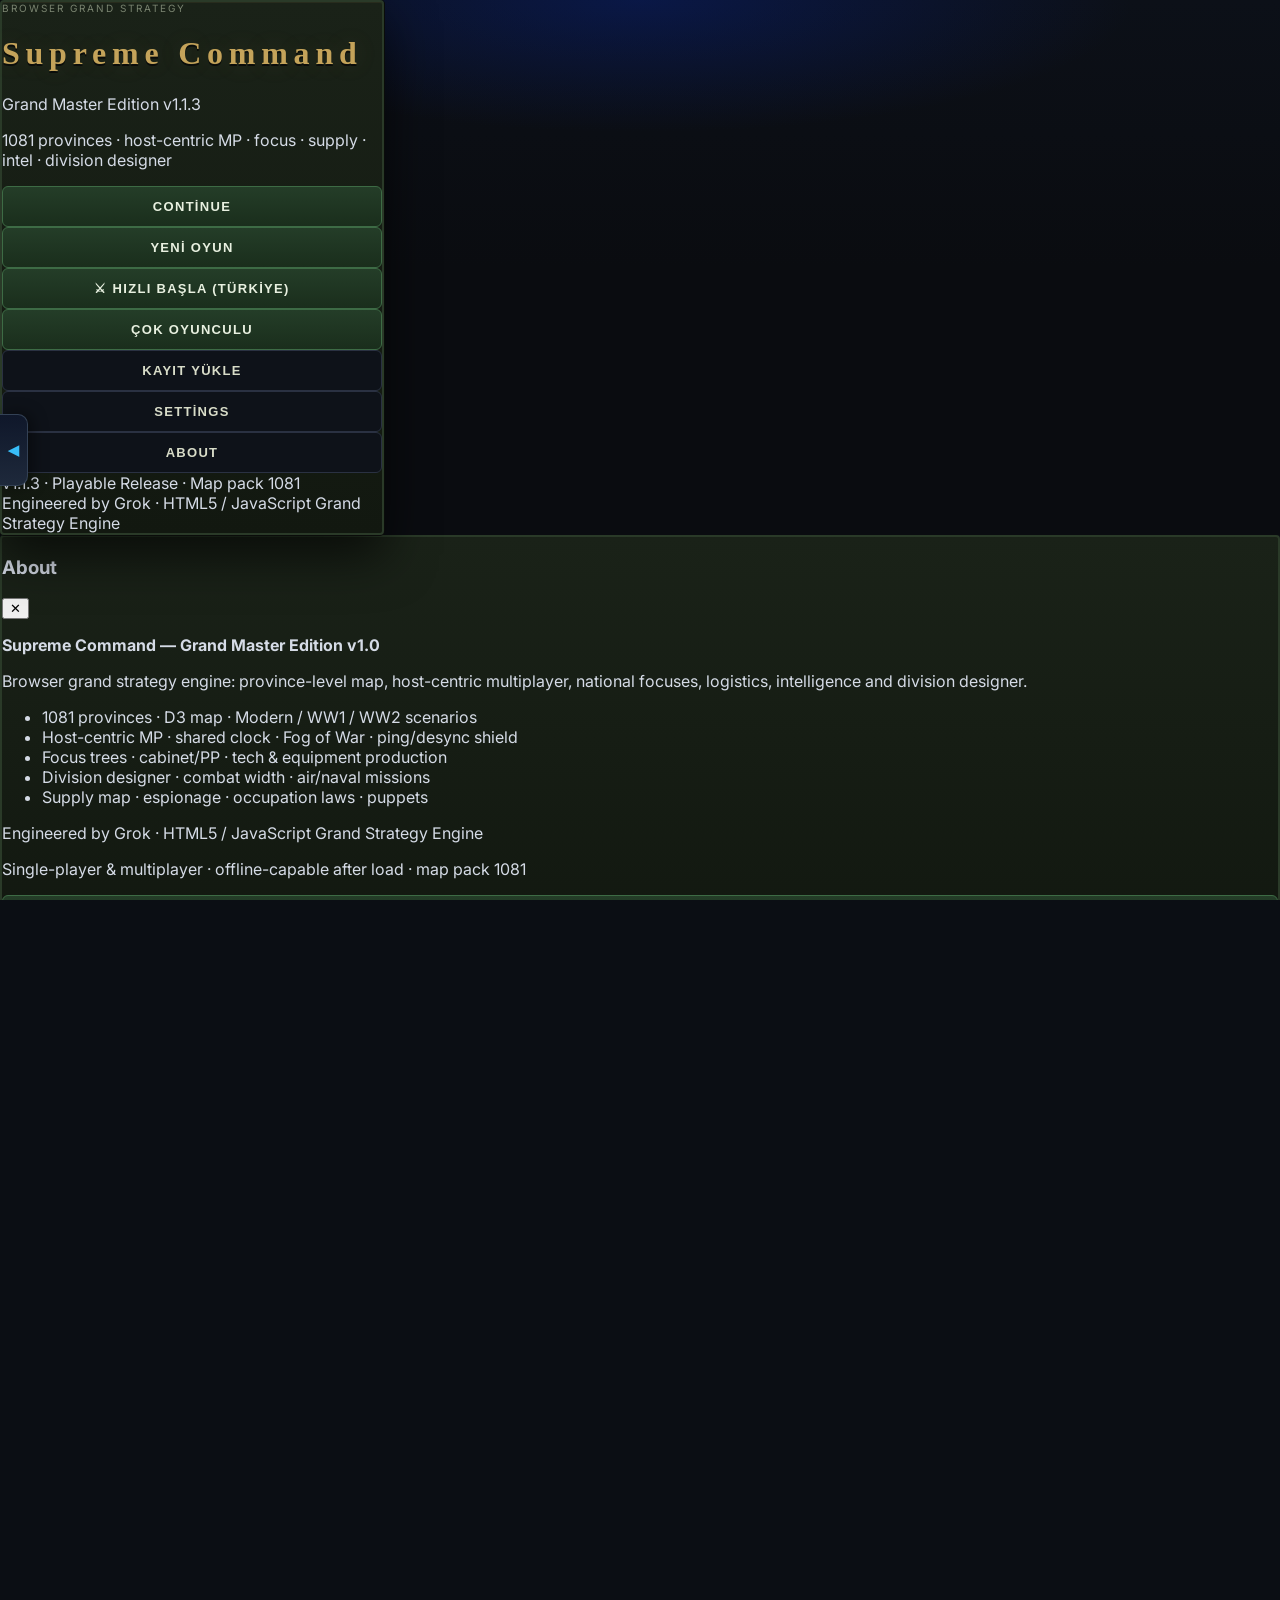
==== commit 63678d2e: "Update index.html" ====
--- a/index.html
+++ b/index.html
@@ -3,11 +3,13 @@
 <head>
     <meta charset="UTF-8">
     <meta name="viewport" content="width=device-width, initial-scale=1.0, maximum-scale=1.0, user-scalable=no">
-    <title>Supreme Command | Master Strategy in Web</title>
+    <title>Supreme Command — Playable Release v1.1.3</title>
     <link rel="icon" href="https://i.imgur.com/U9Yw62b.png" type="image/png">
     
     <!-- TAILWIND CSS, D3.JS VE TOPOJSON ENTEGRASYONLARI -->
     <script src="https://cdn.tailwindcss.com"></script>
+    <script>tailwind.config = { corePlugins: { preflight: true } };</script>
+    <!-- Tailwind CDN: geliştirme kullanımı -->
     <script src="https://d3js.org/d3.v7.min.js"></script>
     <script src="https://cdnjs.cloudflare.com/ajax/libs/topojson/3.0.2/topojson.min.js"></script>
     
@@ -53,7 +55,10 @@
             transition: fill 0.4s cubic-bezier(0.4, 0, 0.2, 1), stroke 0.2s;
             cursor: pointer;
         }
-        .country-path:hover {
+        .prov-occupied {
+        /* tarama pattern fill ile geliyor */
+    }
+    .country-path:hover {
             stroke: #ffffff !important;
             stroke-width: 1.5px !important;
             opacity: 0.9;
@@ -140,8 +145,514 @@
       .country-path { cursor: pointer; }
     }
 
-    </style>
-<head>
+    
+    /* Sol panel body class ile */
+    body.sidebar-kapali aside.md\:w-\[480px\],
+    body.sidebar-kapali #left-panel {
+        width: 0 !important;
+        min-width: 0 !important;
+        max-width: 0 !important;
+        overflow: hidden !important;
+        border: none !important;
+        padding: 0 !important;
+        opacity: 0;
+        pointer-events: none;
+    }
+    body.sidebar-kapali main.flex-1 {
+        width: 100% !important;
+        max-width: 100% !important;
+    }
+    #sidebar-edge-btn {
+        position: fixed;
+        left: 0;
+        top: 50%;
+        transform: translateY(-50%);
+        z-index: 10050;
+        width: 28px;
+        height: 72px;
+        display: flex;
+        align-items: center;
+        justify-content: center;
+        background: linear-gradient(180deg, #0f172a 0%, #1e293b 100%);
+        color: #38bdf8;
+        border: 1px solid #334155;
+        border-left: none;
+        border-radius: 0 10px 10px 0;
+        cursor: pointer;
+        font-size: 14px;
+        font-weight: 900;
+        box-shadow: 4px 0 16px rgba(0,0,0,0.45);
+        transition: background 0.2s, color 0.2s, width 0.2s;
+        user-select: none;
+        -webkit-tap-highlight-color: transparent;
+    }
+    #sidebar-edge-btn:hover { background: #1e293b; color: #67e8f9; width: 32px; }
+    body.sidebar-kapali #sidebar-edge-btn {
+        background: linear-gradient(180deg, #164e63 0%, #0e7490 100%);
+        color: #ecfeff;
+    }
+    @media screen and (orientation: landscape) and (max-width: 950px) {
+        #top-bar {
+            height: auto !important;
+            min-height: 44px;
+            flex-wrap: nowrap !important;
+            padding: 4px 8px 4px 36px !important;
+            gap: 8px !important;
+            overflow-x: auto;
+            -webkit-overflow-scrolling: touch;
+        }
+        #top-bar button {
+            min-height: 36px;
+            min-width: 36px;
+            padding: 6px 10px !important;
+            font-size: 12px !important;
+        }
+        aside.md\:w-\[480px\], #left-panel {
+            width: min(42vw, 360px) !important;
+            max-width: 42vw !important;
+        }
+        .tab-btn {
+            min-height: 40px !important;
+            font-size: 11px !important;
+            padding: 8px 6px !important;
+        }
+        #sidebar-edge-btn { width: 32px; height: 80px; font-size: 16px; }
+        #content-military button { min-height: 40px; font-size: 11px !important; }
+    }
+
+
+
+    /* ========== Komuta arayüzü (elle işlenmiş katman) ========== */
+    :root {
+        --cmd-bg: #0b0e14;
+        --cmd-panel: #12161f;
+        --cmd-panel-2: #161b26;
+        --cmd-line: #2a3142;
+        --cmd-line-soft: #1e2430;
+        --cmd-text: #d5dbe6;
+        --cmd-muted: #8b95a8;
+        --cmd-amber: #c9a227;
+        --cmd-teal: #3d9b94;
+        --cmd-danger: #b33b4a;
+        --cmd-ok: #3d8f6e;
+    }
+    body {
+        background: var(--cmd-bg) !important;
+        background-image:
+            linear-gradient(180deg, rgba(18,22,31,0.9) 0%, transparent 120px),
+            repeating-linear-gradient(0deg, transparent, transparent 3px, rgba(0,0,0,0.03) 3px, rgba(0,0,0,0.03) 4px) !important;
+        color: var(--cmd-text);
+        font-family: "Segoe UI", "Inter", system-ui, sans-serif;
+    }
+    #top-bar {
+        background: linear-gradient(180deg, #141922 0%, #0e1219 100%) !important;
+        border-bottom: 1px solid var(--cmd-line) !important;
+        box-shadow: 0 1px 0 rgba(255,255,255,0.03) inset, 0 8px 20px rgba(0,0,0,0.35) !important;
+    }
+    #left-panel {
+        background: var(--cmd-panel) !important;
+        border-right: 1px solid var(--cmd-line) !important;
+        box-shadow: none !important;
+    }
+    #left-panel > div:first-child {
+        background: #0e1219 !important;
+        border-bottom: 1px solid var(--cmd-line-soft) !important;
+        gap: 4px !important;
+        padding: 8px !important;
+    }
+    .tab-btn {
+        background: transparent !important;
+        border: 1px solid transparent !important;
+        color: var(--cmd-muted) !important;
+        border-radius: 4px !important;
+        font-size: 10px !important;
+        font-weight: 600 !important;
+        letter-spacing: 0.06em !important;
+        text-transform: uppercase !important;
+        padding: 7px 9px !important;
+        transition: color 0.15s, background 0.15s, border-color 0.15s !important;
+    }
+    .tab-btn:hover {
+        color: var(--cmd-text) !important;
+        background: rgba(255,255,255,0.03) !important;
+        border-color: var(--cmd-line-soft) !important;
+    }
+    .tab-btn.active {
+        color: var(--cmd-amber) !important;
+        background: rgba(201,162,39,0.08) !important;
+        border-color: rgba(201,162,39,0.35) !important;
+        box-shadow: none !important;
+    }
+    .panel-card {
+        background: var(--cmd-panel-2);
+        border: 1px solid var(--cmd-line-soft);
+        border-radius: 6px;
+        padding: 12px;
+        margin-bottom: 2px;
+    }
+    .panel-title {
+        font-size: 10px;
+        font-weight: 700;
+        letter-spacing: 0.12em;
+        text-transform: uppercase;
+        color: var(--cmd-muted);
+        margin-bottom: 8px;
+    }
+    .stat-tile {
+        background: #0e1219;
+        border: 1px solid var(--cmd-line-soft);
+        border-radius: 4px;
+        padding: 8px 10px;
+    }
+    .stat-label {
+        font-size: 9px;
+        text-transform: uppercase;
+        letter-spacing: 0.08em;
+        color: var(--cmd-muted);
+        font-weight: 600;
+    }
+    .stat-value {
+        font-family: "Courier Prime", "Consolas", monospace;
+        font-size: 14px;
+        font-weight: 700;
+        color: var(--cmd-text);
+        margin-top: 2px;
+    }
+    #hud-date {
+        background: #0a0d13 !important;
+        border: 1px solid rgba(201,162,39,0.35) !important;
+        color: var(--cmd-amber) !important;
+        border-radius: 3px !important;
+        font-size: 11px !important;
+        letter-spacing: 0.1em !important;
+        box-shadow: none !important;
+    }
+    #btn-speed, #btn-inbox, #top-bar button {
+        border-radius: 4px !important;
+        border-color: var(--cmd-line) !important;
+        background: #151a24 !important;
+        font-weight: 600 !important;
+    }
+    #top-bar button:hover {
+        border-color: #3d4658 !important;
+        background: #1a2030 !important;
+    }
+    button.bg-emerald-600, #top-bar button.bg-emerald-600 {
+        background: #1f4d3a !important;
+        border-color: #2d6b52 !important;
+    }
+    main.flex-1 {
+        background: #031a5c !important;
+    }
+    #map-container {
+        background: #031a5c !important;
+    }
+    #game-map {
+        background: #031a5c !important;
+    }
+    .country-path {
+        stroke: #05070b !important;
+        stroke-width: 0.35px !important;
+    }
+    .country-path:hover {
+        stroke: #c9a227 !important;
+        stroke-width: 0.9px !important;
+        filter: brightness(1.08);
+    }
+    /* Log */
+    #log-panel, #tactical-log {
+        border-color: var(--cmd-line) !important;
+        background: rgba(11,14,20,0.88) !important;
+        border-radius: 4px !important;
+        backdrop-filter: blur(6px);
+    }
+    /* Event modal hand-tuned */
+    #event-modal > div {
+        border-radius: 8px !important;
+        border-color: #5c4a1f !important;
+        background: #12161f !important;
+        box-shadow: 0 24px 48px rgba(0,0,0,0.65) !important;
+    }
+    #event-modal h2 {
+        color: var(--cmd-amber) !important;
+        letter-spacing: 0.08em !important;
+    }
+    /* Scrollbars */
+    #left-panel .overflow-y-auto::-webkit-scrollbar { width: 6px; }
+    #left-panel .overflow-y-auto::-webkit-scrollbar-thumb {
+        background: #2a3142; border-radius: 3px;
+    }
+    /* Soften generic slate cards inside panels */
+    #left-panel .bg-slate-950\/40,
+    #left-panel .bg-slate-950\/60,
+    #left-panel .bg-slate-950\/50 {
+        background: var(--cmd-panel-2) !important;
+        border-color: var(--cmd-line-soft) !important;
+        border-radius: 6px !important;
+    }
+    #left-panel .rounded-xl {
+        border-radius: 6px !important;
+    }
+    /* V27 host already in dashboard */
+    #v27-toast-host > div {
+        border-radius: 6px !important;
+        font-family: "Segoe UI", system-ui, sans-serif !important;
+    }
+
+
+    .cmd-btn {
+        width: 100%;
+        padding: 7px 10px;
+        font-size: 11px;
+        font-weight: 600;
+        color: #c5cdd9;
+        background: #0e1219;
+        border: 1px solid #2a3142;
+        border-radius: 4px;
+        text-align: left;
+        cursor: pointer;
+    }
+    .cmd-btn-on {
+        border-color: rgba(201,162,39,0.45) !important;
+        background: rgba(201,162,39,0.1) !important;
+        color: #e8d5a3 !important;
+    }
+    .cmd-btn:hover {
+        border-color: #4a5568;
+        background: #151a24;
+        color: #e8eef7;
+    }
+    
+
+    
+    /* —— Supreme Command · AOH-inspired shell —— */
+    :root {
+      --sc-bg: #0c0f0c;
+      --sc-panel: #141a14;
+      --sc-panel2: #1a2218;
+      --sc-border: #2a3a28;
+      --sc-border-hi: #3d5c38;
+      --sc-gold: #c4a35a;
+      --sc-gold-dim: #8a7340;
+      --sc-text: #d8dcc8;
+      --sc-muted: #7a8470;
+      --sc-green: #3d6b45;
+      --sc-green-hi: #4f8a58;
+    }
+    #main-menu-screen {
+      background:
+        radial-gradient(ellipse at 30% 20%, rgba(45,70,40,0.35), transparent 50%),
+        radial-gradient(ellipse at 70% 80%, rgba(30,40,25,0.4), transparent 45%),
+        linear-gradient(160deg, #0a0c0a 0%, #12180f 40%, #0c100c 100%) !important;
+    }
+    #main-menu-screen .sc-menu-card {
+      background: linear-gradient(180deg, #1a2218 0%, #121810 100%);
+      border: 2px solid var(--sc-border);
+      box-shadow: 0 0 0 1px #0a0c0a, 0 20px 50px rgba(0,0,0,0.65), inset 0 1px 0 rgba(196,163,90,0.08);
+      border-radius: 4px;
+      max-width: 380px;
+      width: 100%;
+    }
+    #main-menu-screen .sc-menu-title {
+      font-family: Georgia, "Times New Roman", serif;
+      letter-spacing: 0.18em;
+      color: var(--sc-gold);
+      text-shadow: 0 2px 0 #0a0c0a, 0 0 24px rgba(196,163,90,0.15);
+    }
+    #main-menu-screen .sc-menu-sub {
+      color: var(--sc-muted);
+      letter-spacing: 0.2em;
+      font-size: 10px;
+      text-transform: uppercase;
+    }
+    .mm-btn {
+      display: block;
+      width: 100%;
+      text-align: center;
+      padding: 12px 16px;
+      margin: 0;
+      background: linear-gradient(180deg, #1e281c, #151c14);
+      border: 1px solid var(--sc-border);
+      color: var(--sc-text) !important;
+      font-size: 13px !important;
+      font-weight: 700 !important;
+      letter-spacing: 0.14em;
+      text-transform: uppercase;
+      border-radius: 2px;
+      transition: border-color .15s, background .15s, color .15s;
+    }
+    .mm-btn:hover {
+      border-color: var(--sc-gold-dim);
+      color: var(--sc-gold) !important;
+      background: linear-gradient(180deg, #243020, #1a2218);
+    }
+    .mm-btn-primary {
+      border-color: var(--sc-green) !important;
+      background: linear-gradient(180deg, #243d28, #1a2e1c) !important;
+      color: #e8f0e0 !important;
+    }
+    .mm-btn-primary:hover {
+      border-color: var(--sc-green-hi) !important;
+      background: linear-gradient(180deg, #2d4d30, #1f3824) !important;
+      color: #fff !important;
+    }
+    #lobby-screen {
+      background:
+        radial-gradient(ellipse at 50% 0%, rgba(40,60,35,0.3), transparent 55%),
+        #0c0f0c !important;
+    }
+    #lobby-screen .sc-lobby-card {
+      background: linear-gradient(180deg, #161c14, #10140f);
+      border: 2px solid var(--sc-border);
+      border-radius: 4px;
+      box-shadow: 0 16px 48px rgba(0,0,0,0.55);
+    }
+    #credits-modal .sc-about-card,
+    #settings-overlay .sc-settings-card {
+      background: linear-gradient(180deg, #1a2218, #121810);
+      border: 2px solid var(--sc-border);
+      border-radius: 4px;
+    }
+
+    #main-menu-screen {
+        background: #0a0c10 !important;
+        background-image:
+            radial-gradient(ellipse 70% 45% at 50% 0%, rgba(6,35,140,0.4), transparent 55%),
+            linear-gradient(180deg, #0c1018 0%, #0a0c10 50%) !important;
+    }
+    .mm-btn {
+        width: 100%;
+        padding: 12px 16px;
+        font-size: 12px;
+        font-weight: 700;
+        letter-spacing: 0.1em;
+        text-transform: uppercase;
+        color: #c5cdd9;
+        background: #0e1219;
+        border: 1px solid #2a3142;
+        border-radius: 6px;
+        cursor: pointer;
+        transition: background 0.15s, border-color 0.15s, color 0.15s;
+    }
+    .mm-btn:hover {
+        background: #161b26;
+        border-color: #3d4658;
+        color: #e8eef7;
+    }
+    .mm-btn-primary {
+        background: #1a3d32;
+        border-color: #2d6b52;
+        color: #ecfdf5;
+    }
+    .mm-btn-primary:hover {
+        background: #234d40;
+        border-color: #3d8f6e;
+    }
+
+    #lobby-screen {
+        background: #0a0c10 !important;
+        background-image:
+            radial-gradient(ellipse 80% 50% at 50% -10%, rgba(6,35,140,0.35), transparent 55%),
+            radial-gradient(ellipse 60% 40% at 80% 100%, rgba(201,162,39,0.05), transparent 50%) !important;
+    }
+    #lobby-screen .max-w-5xl {
+        border: 1px solid #2a3142 !important;
+        background: #12161f !important;
+        box-shadow: 0 24px 64px rgba(0,0,0,0.55) !important;
+        border-radius: 10px !important;
+    }
+    #lobby-screen select, #lobby-screen input[type="text"] {
+        border-radius: 5px !important;
+        border-color: #2a3142 !important;
+        background: #0e1219 !important;
+    }
+    #lobby-screen label {
+        color: #8b95a8 !important;
+        letter-spacing: 0.1em !important;
+    }
+
+    #lobby-screen {
+        background: #0b0e14 !important;
+        background-image:
+            radial-gradient(ellipse at 50% -20%, rgba(201,162,39,0.07), transparent 55%),
+            linear-gradient(180deg, #0e1219 0%, #0b0e14 40%) !important;
+    }
+    #lobby-screen .bg-slate-900\/95,
+    #lobby-screen .bg-slate-900 {
+        background: #12161f !important;
+        border-color: #2a3142 !important;
+        border-radius: 8px !important;
+        box-shadow: 0 20px 50px rgba(0,0,0,0.5) !important;
+    }
+    #lobby-screen h1, #lobby-screen .tracking-widest {
+        letter-spacing: 0.14em !important;
+    }
+    #top-bar .font-mono {
+        font-variant-numeric: tabular-nums;
+    }
+
+    /* === Layout fix v26 === */
+    html, body { height: 100%; width: 100%; margin: 0; overflow: hidden; }
+    body { display: flex; flex-direction: column; background: #020617; }
+    #top-bar { flex-shrink: 0; position: relative; z-index: 40; }
+    #game-root { flex: 1 1 auto; min-height: 0; display: flex; flex-direction: row; overflow: hidden; }
+    #left-panel { flex-shrink: 0; overflow: hidden; }
+    #map-container, #game-map { width: 100%; height: 100%; min-height: 200px; }
+    main.flex-1 { flex: 1 1 auto; min-width: 0; min-height: 0; position: relative; }
+    #hud-gold, #hud-manpower, #hud-factories, #hud-tension, #hud-date {
+      white-space: nowrap; display: inline-block; min-width: 2.5rem;
+    }
+    .tab-btn.active { border-color: #0891b2; color: #22d3ee; background: rgba(6,182,212,0.12); }
+
+    
+        /* Inline {ISO} → flagcdn, font-size ile ölçeklenir */
+        .inline-flag {
+            height: 1em;
+            width: auto;
+            vertical-align: middle;
+            margin: 0 0.2em;
+            border-radius: 2px;
+            display: inline-block;
+            object-fit: cover;
+            box-shadow: 0 0 0 1px rgba(0,0,0,.25);
+        }
+
+    
+    /* V51 mobil */
+    @media (max-width: 900px) and (orientation: landscape) {
+      #left-panel, aside, .left-panel { max-width: 42vw !important; font-size: 11px !important; }
+      .tab-btn { min-height: 36px !important; padding: 8px 10px !important; font-size: 11px !important; }
+      #top-bar button, #top-bar .px-2 { min-height: 34px; }
+      #game-map { touch-action: none; }
+    }
+    @media (max-width: 900px) {
+      .mm-btn { min-height: 44px !important; font-size: 14px !important; }
+      #lobby-screen select, #lobby-screen button { min-height: 40px; font-size: 13px; }
+    }
+
+    
+    #main-menu-screen.hidden, #lobby-screen.hidden {
+      display: none !important;
+      visibility: hidden !important;
+      pointer-events: none !important;
+      opacity: 0 !important;
+      z-index: -1 !important;
+    }
+    #lobby-screen:not(.hidden) {
+      display: flex !important;
+      visibility: visible !important;
+      opacity: 1 !important;
+      z-index: 50 !important;
+      pointer-events: auto !important;
+    }
+    #main-menu-screen:not(.hidden) {
+      display: flex !important;
+      visibility: visible !important;
+      opacity: 1 !important;
+      z-index: 60 !important;
+    }
+</style>
+
     <!-- Mevcut kodların, title ve tailwind cdn'lerin duracak, onların hemen altına ekle: -->
 
     <style>
@@ -207,6 +718,8 @@
     
 
     <!-- manifest/sw opsiyonel; localhost'ta 404 üretmesin diye kaldırıldı -->
+  <script src="https://unpkg.com/peerjs@1.5.4/dist/peerjs.min.js"></script>
+  <link rel="stylesheet" href="style.css">
 </head>
 <body class="h-screen w-screen flex flex-col overflow-hidden">
     <div id="orientation-lock" aria-hidden="true">
@@ -219,19 +732,80 @@
     </div>
 
 
-<input type="checkbox" id="sidebar-toggle-check">
-<label for="sidebar-toggle-check" class="kapat-ac-butonu">◀▶ SOL PANEL</label>
 
     <!-- STRATEJİK SEÇİM LOBİSİ -->
-    <div id="lobby-screen" class="fixed inset-0 z-50 flex items-center justify-center p-4 bg-[radial-gradient(ellipse_at_center,_var(--tw-gradient-stops))] from-slate-900 via-slate-950 to-black">
-        <div class="w-full max-w-5xl bg-slate-900/95 border-2 border-slate-700 rounded-lg p-6 shadow-2xl flex flex-col md:flex-row gap-6 relative overflow-hidden">
+    <button type="button" id="sidebar-edge-btn" onclick="toggleSidebar()" title="Sol panel" aria-label="Sol panel">◀</button>
+
+    <!-- ========== ANA MENÜ ========== -->
+    <div id="main-menu-screen" class="fixed inset-0 z-[60] flex items-center justify-center p-4">
+        <div class="sc-menu-card overflow-hidden">
+            <div class="px-8 pt-9 pb-5 text-center border-b border-[#2a3a28]">
+                <div class="sc-menu-sub mb-3">Browser Grand Strategy</div>
+                <h1 class="sc-menu-title text-2xl md:text-3xl font-bold uppercase">Supreme Command</h1>
+                <div class="mt-2 inline-block px-3 py-1 rounded border border-[#c4a35a]/35 bg-[#1a1810]/80">
+                    <span class="text-[10px] font-black tracking-[0.2em] uppercase text-[#c4a35a]">Grand Master Edition</span>
+                    <span class="text-[10px] text-[#8a9480] ml-2 font-mono">v1.1.3</span>
+                </div>
+                <p class="text-[11px] text-[#7a8470] mt-3 leading-relaxed max-w-xs mx-auto">
+                    1081 provinces · host-centric MP · focus · supply · intel · division designer
+                </p>
+            </div>
+            <div class="p-5 space-y-2">
+                <button type="button" id="mm-continue" onclick="mainMenuContinue()" class="mm-btn mm-btn-primary hidden" data-i18n="mm_continue">Continue</button>
+                <button type="button" onclick="mainMenuNewGame()" class="mm-btn mm-btn-primary" data-i18n="mm_new">Yeni oyun</button>
+                <button type="button" id="mm-quick-play" onclick="(window.scForcePlay||window.scQuickPlay||mainMenuNewGame)()" class="mm-btn mm-btn-primary" style="background:linear-gradient(180deg,#1a4a2e,#0f2a1a);border-color:#2d6b52;">⚔ Hızlı Başla (Türkiye)</button>
+                <button type="button" onclick="mainMenuMultiplayer()" class="mm-btn mm-btn-primary">Çok oyunculu</button>
+                <button type="button" onclick="mainMenuLoad()" class="mm-btn" data-i18n="mm_load">Kayıt yükle</button>
+                <button type="button" onclick="(openSettingsModal||toggleSettings)()" class="mm-btn" data-i18n="mm_settings">Settings</button>
+                <button type="button" onclick="mainMenuCredits()" class="mm-btn" data-i18n="mm_about">About</button>
+            </div>
+            <div class="px-5 pb-4 text-center space-y-1">
+                <div class="text-[10px] text-[#5a6450] tracking-[0.15em] uppercase" data-i18n="mm_version">
+                    v1.1.3 · Playable Release · Map pack 1081
+                </div>
+                <div class="text-[9px] text-[#6a7460] tracking-wide">
+                    Engineered by Grok · HTML5 / JavaScript Grand Strategy Engine
+                </div>
+            </div>
+        </div>
+    </div>
+    <div id="credits-modal" class="hidden fixed inset-0 z-[70] flex items-center justify-center bg-black/75 p-4" onclick="if(event.target===this)this.classList.add('hidden')">
+        <div class="sc-about-card w-full max-w-md p-0 overflow-hidden" onclick="event.stopPropagation()">
+            <div class="px-5 py-3 border-b border-[#2a3a28] flex justify-between items-center bg-[#1a2218]">
+                <h3 class="text-sm font-bold text-[#c4a35a] uppercase tracking-[0.2em]">About</h3>
+                <button type="button" onclick="document.getElementById('credits-modal').classList.add('hidden')" class="text-[#7a8470] hover:text-[#c4a35a] text-xs font-bold px-2">✕</button>
+            </div>
+            <div class="px-5 py-4 space-y-3 text-[12px] text-[#b8c0a8] leading-relaxed max-h-[70vh] overflow-y-auto">
+                <p><b class="text-[#c4a35a]">Supreme Command — Grand Master Edition v1.0</b></p>
+                <p class="text-[#8a9480] text-[11px]">Browser grand strategy engine: province-level map, host-centric multiplayer, national focuses, logistics, intelligence and division designer.</p>
+                <ul class="text-[11px] text-[#9aa890] space-y-1 list-disc pl-4">
+                    <li>1081 provinces · D3 map · Modern / WW1 / WW2 scenarios</li>
+                    <li>Host-centric MP · shared clock · Fog of War · ping/desync shield</li>
+                    <li>Focus trees · cabinet/PP · tech &amp; equipment production</li>
+                    <li>Division designer · combat width · air/naval missions</li>
+                    <li>Supply map · espionage · occupation laws · puppets</li>
+                </ul>
+                <p class="text-[10px] text-[#c4a35a] border-t border-[#2a3a28] pt-3 font-semibold tracking-wide">
+                    Engineered by Grok · HTML5 / JavaScript Grand Strategy Engine
+                </p>
+                <p class="text-[10px] text-[#6a7460]">
+                    Single-player &amp; multiplayer · offline-capable after load · map pack 1081
+                </p>
+            </div>
+            <div class="px-5 py-3 border-t border-[#2a3a28]">
+                <button type="button" onclick="document.getElementById('credits-modal').classList.add('hidden')" class="mm-btn mm-btn-primary w-full">Close</button>
+            </div>
+        </div>
+    </div>
+
+    <div id="lobby-screen" class="fixed inset-0 z-50 flex items-center justify-center p-4 hidden">
+        <div class="sc-lobby-card w-full max-w-5xl p-6 flex flex-col md:flex-row gap-6 relative overflow-hidden">
             
             <div class="flex-1 flex flex-col justify-between">
                 <div>
-                    <h1 class="text-3xl font-black tracking-widest text-slate-100 uppercase border-b border-slate-700 pb-3 flex items-center gap-3">
-                        <span class="text-red-600 animate-pulse">✠</span> SUPREME COMMAND
-                    </h1>
-                    <p class="text-xs text-slate-400 mt-2 tracking-wide uppercase font-semibold">2026 Yönetim Odası</p>
+                    <button type="button" onclick="mainMenuBack()" class="text-[10px] text-slate-500 hover:text-slate-300 mb-2 tracking-wider uppercase">← Ana menü</button>
+                    <h1 class="text-2xl font-black tracking-widest text-slate-100 uppercase border-b border-slate-700 pb-3">Yeni sefer</h1>
+                    <p class="text-xs text-slate-500 mt-2 tracking-wide">Senaryo, ülke ve zorluk seçin</p>
                     
                     <div class="mt-6 space-y-3">
                         <label class="text-xs text-cyan-400 uppercase tracking-wider font-bold block">Yöneteceğiniz Devleti Seçin:</label>
@@ -366,7 +940,9 @@
                             <div>Sivil Fabrika: <span id="lobby-stat-civ" class="text-slate-200 font-mono">-</span></div>
                             <div>Askeri Fabrika: <span id="lobby-stat-mil" class="text-slate-200 font-mono">-</span></div>
                             <div>Hazine Bütçesi: <span id="lobby-stat-gold" class="text-yellow-400 font-mono">-</span></div>
-                            <div>Siyasi İdeoloji: <span id="lobby-stat-ideo" class="text-cyan-400">-</span></div>
+                            <div>Başkent: <span id="lobby-stat-capital" class="text-amber-400/90">-</span></div>
+                            <div>Kimlik: <span id="lobby-stat-identity" class="text-slate-300">-</span></div>
+                            <div>Siyasi İdeoloji: <span id="lobby-stat-ideo" class="text-slate-300">-</span></div>
                         </div>
                     </div>
                 </div>
@@ -396,7 +972,7 @@
                     <p class="text-[9px] text-slate-500 mt-1">Kapatırsanız rastgele event pop-up’ları gelmez.</p>
                 </div>
                 <div class="mt-6">
-                    <button onclick="startGame()" class="w-full py-4 bg-gradient-to-r from-cyan-600 to-blue-700 hover:from-cyan-500 hover:to-blue-600 border border-cyan-500 rounded text-sm font-black tracking-widest shadow-lg uppercase transition-all duration-300 transform active:scale-95">
+                    <button onclick="startGame()" class="w-full py-3.5 bg-[#1a3d32] hover:bg-[#234d40] border border-[#2d6b52] rounded text-sm font-bold tracking-[0.12em] uppercase text-emerald-50 transition-colors">
                         Seferi Başlat ⚔
                     </button>
 <button onclick="loadGamePrompt()" class="w-full mt-3 py-3 bg-slate-700 hover:bg-slate-600 border border-slate-500 rounded text-sm font-black tracking-widest">
@@ -422,133 +998,194 @@
     </div>
 
     <!-- ANA OYUN HUD BAR -->
-    <header id="top-bar" class="h-14 bg-slate-900 border-b border-slate-800 px-6 flex items-center justify-between shadow-md z-40">
-        <div class="flex items-center gap-4">
-            <img id="hud-flag" src="https://flagcdn.com/w40/tr.png" class="h-6 w-9 object-cover rounded border border-slate-700" alt="HUD Flag">
-            <div class="flex flex-col">
-                <span id="hud-country-name" class="text-sm font-black uppercase tracking-wider text-slate-100">Türkiye</span>
-                <span id="hud-country-ideology" class="text-[10px] font-bold text-slate-400 uppercase tracking-widest">Cumhuriyet</span>
+    <header id="top-bar" class="h-12 min-h-[3rem] px-3 md:px-4 flex items-center justify-between gap-3 z-40 flex-shrink-0">
+        <div class="flex items-center gap-2 md:gap-4 min-w-0">
+            <img id="hud-flag" src="https://flagcdn.com/w40/tr.png" class="h-6 w-9 object-cover rounded border border-slate-700 flex-shrink-0" alt="HUD Flag">
+            <div class="flex flex-col min-w-0">
+                <span id="hud-country-name" class="text-sm font-black uppercase tracking-wider text-slate-100 truncate">Türkiye</span>
+                <span id="hud-country-ideology" class="text-[10px] font-bold text-slate-400 uppercase tracking-widest truncate">Cumhuriyet</span>
             </div>
         </div>
 
-        <!-- Taktik Kaynak Barları -->
-        <div class="flex items-center gap-6 text-xs font-semibold tracking-wider">
-            <div class="flex items-center gap-1.5" title="Hazine">
-                <span>💲</span><span id="hud-gold" class="text-yellow-500 font-mono">1,200</span>
-            </div>
-            <div class="flex items-center gap-1.5" title="İnsan Gücü">
-                <span>👤</span><span id="hud-manpower" class="text-slate-200 font-mono">150K</span>
-            </div>
-            <div class="flex items-center gap-1.5" title="Fabrikalar (Sivil / Askeri)">
-                <span>🏭</span><span id="hud-factories" class="text-slate-200 font-mono">10 / 5</span>
-            </div>
-            <div class="flex items-center gap-1.5" title="Küresel Gerilim Seviyesi">
-                <span>🔥</span><span id="hud-tension" class="text-red-500 font-mono">5%</span>
+        <div class="flex items-center gap-3 md:gap-5 text-xs font-semibold tracking-wider flex-shrink-0">
+            <div class="flex items-center gap-1" title="Hazine">
+                <span class="text-slate-500 text-[10px]">Hazine</span> <span id="hud-gold" class="text-yellow-500 font-mono whitespace-nowrap">1,200</span>
+            </div>
+            <div class="flex items-center gap-1" title="İnsan Gücü">
+                <span class="text-slate-500 text-[10px]">İG</span> <span id="hud-manpower" class="text-slate-200 font-mono whitespace-nowrap">150K</span>
+            </div>
+            <div class="flex items-center gap-1" title="Fabrikalar (Sivil / Askeri)">
+                <span class="text-slate-500 text-[10px]">Fab</span> <span id="hud-factories" class="text-slate-200 font-mono whitespace-nowrap">10 / 5</span>
+            </div>
+            <div class="flex items-center gap-1" title="Küresel Gerilim">
+                <span class="text-slate-500 text-[10px]">Gerilim</span> <span id="hud-tension" class="text-red-500 font-mono whitespace-nowrap">5%</span>
+            </div>
+            <div class="flex items-center gap-1" title="Savaş Desteği">
+                <span class="text-slate-500 text-[10px]">SD</span> <span id="v27-ws" class="text-orange-400 font-mono whitespace-nowrap">55%</span>
+            </div>
+            <div class="flex items-center gap-1" title="İstikrar">
+                <span class="text-slate-500 text-[10px]">İst</span> <span id="v27-stab" class="text-emerald-400 font-mono whitespace-nowrap">50%</span>
+            </div>
+            <div class="flex items-center gap-1" title="Mevsim">
+                <span class="text-slate-500 text-[10px]">Mevsim</span>
+                <span id="v27-season" class="text-slate-300 font-mono whitespace-nowrap text-[11px]">—</span>
+            </div>
+            <div class="flex items-center gap-1" title="Siyasi güç">
+                <span class="text-slate-500 text-[10px]">SP</span>
+                <span id="v30-pp" class="text-amber-500/90 font-mono whitespace-nowrap text-[11px]">50</span>
+            </div>
+            <div class="flex items-center gap-1" title="Savaş yorgunluğu">
+                <span class="text-slate-500 text-[10px]">SY</span>
+                <span id="v30-we" class="text-rose-400/90 font-mono whitespace-nowrap text-[11px]">0%</span>
             </div>
         </div>
 
-        <div class="flex items-center gap-4">
-<button onclick="toggleInbox()" id="btn-inbox"
-        class="relative ml-2 px-3 py-1.5 bg-slate-800 hover:bg-slate-700 text-white text-xs font-bold rounded border border-slate-600 transition-all active:scale-95"
-        title="Diplomatik Posta">
-    ✉️
-    <span id="inbox-badge" class="hidden absolute -top-1.5 -right-1.5 min-w-[16px] h-4 px-1 bg-red-600 text-white text-[9px] font-black rounded-full flex items-center justify-center">0</span>
-</button>
-<button onclick="toggleSettings()" class="ml-1 px-3 py-1.5 bg-slate-800 hover:bg-slate-700 text-white text-xs font-bold rounded border border-slate-600" title="Ayarlar">⚙️</button>
-<button onclick="exportSaveFile()" 
-        class="ml-2 px-4 py-1.5 bg-emerald-600 hover:bg-emerald-500 text-white text-xs font-bold rounded border border-emerald-500 flex items-center gap-1.5 transition-all active:scale-95">
-    💾 KAYDET
-</button>
-<button onclick="toggleMapEditor()" 
-        class="ml-2 px-4 py-1.5 bg-purple-700 hover:bg-purple-600 text-white text-xs font-bold rounded border border-purple-500 transition-all active:scale-95">
-    ✏️ HARİTA EDİTÖRÜ
-</button>
-            <div class="hidden md:flex items-center gap-1 ml-2" title="Harita modu">
-                <button onclick="setMapMode('political')" class="map-mode-btn px-1.5 py-1 bg-slate-800 border border-slate-600 text-[9px] rounded font-bold" data-mode="political">🏛</button>
-                <button onclick="setMapMode('ideology')" class="map-mode-btn px-1.5 py-1 bg-slate-800 border border-slate-600 text-[9px] rounded font-bold" data-mode="ideology">🚩</button>
-                <button onclick="setMapMode('tension')" class="map-mode-btn px-1.5 py-1 bg-slate-800 border border-slate-600 text-[9px] rounded font-bold" data-mode="tension">🔥</button>
-                <button onclick="setMapMode('industry')" class="map-mode-btn px-1.5 py-1 bg-slate-800 border border-slate-600 text-[9px] rounded font-bold" data-mode="industry">🏭</button>
-            </div>
-            <div class="bg-slate-950 px-3 py-1.5 rounded border border-yellow-700/50 text-xs font-black tracking-widest text-yellow-400 font-mono shadow-[0_0_12px_rgba(250,204,21,0.15)]" id="hud-date">
-                01 OCA 2026
-            </div>
-            <button onclick="toggleGameSpeed()" id="btn-speed" class="px-3 py-1.5 bg-slate-800 border border-slate-700 text-xs rounded hover:border-slate-500 font-bold transition-all">
-                ⏸ DURAKLAT
+        <div class="flex items-center gap-1.5 md:gap-2 flex-shrink-0">
+            <button onclick="toggleInbox()" id="btn-inbox"
+                class="relative px-2.5 py-1.5 bg-slate-800 hover:bg-slate-700 text-white text-xs font-bold rounded border border-slate-600"
+                title="Diplomatik Posta">✉️
+                <span id="inbox-badge" class="hidden absolute -top-1.5 -right-1.5 min-w-[16px] h-4 px-1 bg-red-600 text-white text-[9px] font-black rounded-full flex items-center justify-center">0</span>
             </button>
+            <button onclick="toggleSettings()" class="px-2.5 py-1.5 bg-slate-800 hover:bg-slate-700 text-white text-xs font-bold rounded border border-slate-600" title="Ayarlar">⚙️</button>
+            <button onclick="exportSaveFile()" class="px-3 py-1.5 bg-emerald-600 hover:bg-emerald-500 text-white text-xs font-bold rounded border border-emerald-500">💾 KAYDET</button>
+            <div id="hud-date" class="bg-slate-950 px-2.5 py-1.5 rounded border border-yellow-700/50 text-[11px] font-black tracking-widest text-yellow-400 font-mono whitespace-nowrap">01 OCA 2026</div>
+            <button onclick="toggleGameSpeed()" id="btn-speed" class="px-2.5 py-1.5 bg-slate-800 border border-slate-700 text-xs rounded hover:border-slate-500 font-bold whitespace-nowrap">⏸ DURAKLAT</button>
         </div>
     </header>
 
-    <!-- ANA KONTROL VE HARİTA GRİDİ -->
-    <div class="flex-1 flex flex-col md:flex-row overflow-hidden relative">
-        
-        <!-- SOL PANEL: KONTROL MERKEZİ -->
-        <aside id="left-panel" class="w-full md:w-[480px] bg-slate-900 border-r border-slate-800 h-full flex flex-col z-30 relative shadow-2xl transition-all duration-300">
-
-            <button onclick="toggleSidebar()" id="sidebar-toggle-btn" class="absolute top-1/2 -right-4 transform -translate-y-1/2 bg-slate-800 border border-slate-700 hover:border-cyan-500 text-slate-300 w-4 h-16 flex items-center justify-center rounded-r z-50 text-[10px] font-bold transition-colors">
-                ◀
-            </button>
-
+    <!-- ANA KONTROL VE HARİTA -->
+    <div id="game-root" class="flex-1 flex flex-col md:flex-row overflow-hidden relative min-h-0">
+        <!-- SOL PANEL -->
+        <aside id="left-panel" class="w-full md:w-[420px] lg:w-[480px] bg-slate-900 border-r border-slate-800 h-full max-h-[42vh] md:max-h-none flex flex-col z-30 shadow-2xl flex-shrink-0">
             <!-- Sekmeler -->
-            <div class="flex border-b border-slate-800 text-xs font-black tracking-wider uppercase bg-slate-950/60 overflow-x-auto">
-                <button onclick="switchTab('dashboard')" id="tab-dashboard" class="tab-btn flex-1 py-3 border-b-2 border-transparent hover:text-slate-200 tab-btn active whitespace-nowrap px-1">Gösterge</button>
-                <button onclick="switchTab('production')" id="tab-production" class="tab-btn flex-1 py-3 border-b-2 border-transparent hover:text-slate-200 whitespace-nowrap px-1">Üretim</button>
-                <button onclick="switchTab('military')" id="tab-military" class="tab-btn flex-1 py-3 border-b-2 border-transparent hover:text-slate-200 whitespace-nowrap px-1">Ordular</button>
-                <button onclick="switchTab('economy')" id="tab-economy" class="tab-btn flex-1 py-3 border-b-2 border-transparent hover:text-slate-200 whitespace-nowrap px-1">Ekonomi</button>
-                <button onclick="switchTab('focus')" id="tab-focus" class="tab-btn flex-1 py-3 border-b-2 border-transparent hover:text-slate-200 whitespace-nowrap px-1">Odaklar</button>
-                <button onclick="switchTab('research')" id="tab-research" class="tab-btn flex-1 py-3 border-b-2 border-transparent hover:text-slate-200 whitespace-nowrap px-1">Araştırma</button>
-                <button onclick="switchTab('diplomacy')" id="tab-diplomacy" class="tab-btn flex-1 py-3 border-b-2 border-transparent hover:text-slate-200 whitespace-nowrap px-1">Diplomasi</button>
-                <button onclick="switchTab('province')" id="tab-province" class="tab-btn flex-1 py-3 border-b-2 border-transparent hover:text-slate-200 whitespace-nowrap px-1">Eyalet</button>
-            </div>
-
-            <!-- SEKME PANEL DETAYLARI -->
-            <div class="flex-1 overflow-y-auto p-4 space-y-6">
-
-                <!-- DASHBOARD PANEL -->
-                <div id="content-dashboard" class="space-y-4">
-                    <div class="bg-slate-950/40 border border-slate-800 rounded p-4">
-                        <h3 class="text-xs text-yellow-500 uppercase tracking-widest font-black mb-3">Milli Envanter</h3>
-                        <div class="grid grid-cols-2 gap-4 text-xs font-semibold">
-                            <div class="bg-slate-900/80 p-3 rounded border border-slate-800 flex flex-col">
-                                <span class="text-slate-400 uppercase text-[10px]">Piyade Tüfeği</span>
-                                <span id="dash-guns" class="text-slate-200 text-sm font-bold mt-1">12,000 🔫</span>
-                            </div>
-                            <div class="bg-slate-900/80 p-3 rounded border border-slate-800 flex flex-col">
-                                <span class="text-slate-400 uppercase text-[10px]">Sahra Topçusu</span>
-                                <span id="dash-artillery" class="text-slate-200 text-sm font-bold mt-1">150 🚀</span>
-                            </div>
-                            <div class="bg-slate-900/80 p-3 rounded border border-slate-800 flex flex-col">
-                                <span class="text-slate-400 uppercase text-[10px]">Zırhlı Tank</span>
-                                <span id="dash-tanks" class="text-slate-200 text-sm font-bold mt-1">50 🛡️</span>
-                            </div>
-                            <div class="bg-slate-900/80 p-3 rounded border border-slate-800 flex flex-col">
-                                <span class="text-slate-400 uppercase text-[10px]">Askeri Tümen Sayısı</span>
-                                <span id="dash-divs" class="text-slate-200 text-sm font-bold mt-1">11 Tümen ⚔️</span>
-                            </div>
-                        </div>
-                    </div>
-
-                    <!-- Aktif Odak İlerlemesi -->
-                    <div class="bg-slate-950/40 border border-slate-800 rounded p-4">
-                        <h3 class="text-xs text-slate-400 uppercase tracking-widest font-black mb-3">Aktif Odak Çalışmaları</h3>
-                        <div id="active-focus-display" class="bg-slate-900 p-3 rounded border border-slate-800">
-                            <div class="text-xs font-bold text-slate-500 italic">Devam eden bir odak çalışması yok.</div>
-                        </div>
-                    </div>
-
-                    <!-- Aktif Muharebe Alanları -->
-                    <div class="bg-slate-950/40 border border-slate-800 rounded p-4">
-                        <h3 class="text-xs text-red-500 uppercase tracking-widest font-black mb-3">Cephelerdeki Savaş Durumu</h3>
-                        <div id="dash-active-wars" class="space-y-3">
-                            <div class="text-xs text-slate-500 italic text-center py-4 bg-slate-900/50 rounded border border-slate-800">Barıştayız.</div>
+            <div class="flex flex-wrap gap-1 p-2 border-b border-slate-800 bg-slate-950/80">
+                <button type="button" class="tab-btn active px-2 py-1.5 text-[10px] font-bold rounded border border-cyan-600 text-cyan-400 bg-cyan-950/30" onclick="switchTab('dashboard')">Özet</button>
+                <button type="button" class="tab-btn px-2 py-1.5 text-[10px] font-bold rounded border border-slate-700 text-slate-300" onclick="switchTab('production')">Üretim</button>
+                <button type="button" class="tab-btn px-2 py-1.5 text-[10px] font-bold rounded border border-slate-700 text-slate-300" onclick="switchTab('military')">Ordu</button>
+                <button type="button" class="tab-btn px-2 py-1.5 text-[10px] font-bold rounded border border-slate-700 text-slate-300" onclick="switchTab('economy')">Ekonomi</button>
+                <button type="button" class="tab-btn px-2 py-1.5 text-[10px] font-bold rounded border border-slate-700 text-slate-300" onclick="switchTab('diplomacy')">Diplomasi</button>
+                <button type="button" class="tab-btn px-2 py-1.5 text-[10px] font-bold rounded border border-slate-700 text-slate-300" onclick="switchTab('focus')">Odak</button>
+                <button type="button" class="tab-btn px-2 py-1.5 text-[10px] font-bold rounded border border-slate-700 text-slate-300" onclick="switchTab('research')">Araştırma</button>
+                <button type="button" class="tab-btn px-2 py-1.5 text-[10px] font-bold rounded border border-slate-700 text-slate-300" onclick="switchTab('province')">Eyalet</button>
+            </div>
+            <div class="flex-1 overflow-y-auto p-3 space-y-3 min-h-0">
+                <!-- DASHBOARD -->
+                <div id="content-dashboard" class="space-y-3">
+                    <div class="grid grid-cols-2 gap-2 mb-1">
+                        <div class="stat-tile">
+                            <div class="stat-label">Tüfek</div>
+                            <div id="dash-guns" class="stat-value">0</div>
+                        </div>
+                        <div class="stat-tile">
+                            <div class="stat-label">Topçu</div>
+                            <div id="dash-artillery" class="stat-value">0</div>
+                        </div>
+                        <div class="stat-tile">
+                            <div class="stat-label">Tank</div>
+                            <div id="dash-tanks" class="stat-value">0</div>
+                        </div>
+                        <div class="stat-tile">
+                            <div class="stat-label">Tümen</div>
+                            <div id="dash-divs" class="stat-value">0</div>
+                        </div>
+                    </div>
+                    <div class="panel-card">
+                        <h3 class="panel-title">Ulusal Odak</h3>
+                        <div id="active-focus-display" class="text-xs text-slate-400">
+                            <div class="italic text-slate-500">Aktif odak yok.</div>
+                        </div>
+                    </div>
+                    <div class="panel-card">
+                        <h3 class="panel-title text-rose-400/90">Cephe Durumu</h3>
+                        <div id="dash-active-wars" class="space-y-2">
+                            <div class="text-xs text-slate-500 italic text-center py-3">Aktif cephe yok.</div>
+                        </div>
+                    </div>
+
+                    <!-- Stratejik durum (yasalar, hedefler, sıralama) -->
+                    <div class="panel-card border-l-2 border-l-amber-700/60">
+                        <div class="flex justify-between items-center">
+                            <h3 class="panel-title text-amber-500/90">Stratejik Durum</h3>
+                            <span class="text-[10px] font-mono text-cyan-400">Skor: <b id="v27-score">0</b></span>
+                        </div>
+                        <div>
+                            <div class="text-[9px] text-slate-500 font-bold uppercase mb-1">Hedefler</div>
+                            <div id="v27-objectives" class="space-y-1.5"></div>
+                        </div>
+                        <div>
+                            <div class="text-[9px] text-slate-500 font-bold uppercase mb-1">Yasalar & Politikalar</div>
+                            <div id="v27-laws"></div>
+                        </div>
+                        <div>
+                            <div class="text-[9px] text-slate-500 font-bold uppercase mb-1">Milli Ruhlar</div>
+                            <div id="v27-spirits" class="space-y-1"></div>
+                        </div>
+
+                        <div>
+                            <div class="text-[9px] text-slate-500 font-bold uppercase mb-1 tracking-wider">Doktrin</div>
+                            <div id="v31-doctrine" class="flex flex-col gap-1"></div>
+                        </div>
+                        <div>
+                            <div id="v48-front-strip" class="mb-2 rounded border border-[#2a3a28] bg-[#121810] p-2 text-[10px] text-[#9aa890] hidden"></div>
+                            <div class="text-[9px] text-slate-500 font-bold uppercase mb-1 tracking-wider">Dünya ilişkileri</div>
+                            <div id="v51-world-rel" class="mb-2 text-[10px] text-slate-500 border border-slate-800 rounded p-2 bg-slate-950/40">—</div>
+                            <div class="text-[9px] text-slate-500 font-bold uppercase mb-1 tracking-wider">Ordu durumu</div>
+                            <div id="v31-status"></div>
+                        </div>
+                        <div class="panel-card border-l-2 border-l-rose-800/50">
+                            <div class="text-[9px] text-slate-500 font-bold uppercase mb-1 tracking-wider">Fraksiyonlar & Gerilim</div>
+                            <div id="hoi-faction-panel" class="text-[10px] text-slate-400 space-y-1"></div>
+                            <div id="hoi-faction-actions" class="mt-2 flex flex-wrap gap-1"></div>
+                            <div class="mt-2 text-[9px] text-slate-500">Dünya gerilimi: <b id="hoi-wt" class="text-amber-400 font-mono">0%</b></div>
+                            <div class="text-[9px] text-slate-500">Garantiler: <span id="hoi-guarantees" class="text-slate-400">—</span></div>
+                            <div class="text-[9px] text-slate-500">Ordu XP: <b id="hoi-army-xp" class="text-slate-300 font-mono">0</b> · Araştırma slot: <b id="hoi-research-slots" class="text-slate-300 font-mono">1</b></div>
+                        </div>
+                        <div>
+                            <div class="text-[9px] text-slate-500 font-bold uppercase mb-1 tracking-wider">Kararlar</div>
+                            <div id="v30-decisions"></div>
+                        </div>
+                        <div class="grid grid-cols-2 gap-2">
+                            <div>
+                                <div class="text-[9px] text-slate-500 font-bold uppercase mb-1 tracking-wider">Sıralama</div>
+                                <div id="v27-ranking" class="space-y-0.5"></div>
+                            </div>
+                            <div>
+                                <div class="text-[9px] text-slate-500 font-bold uppercase mb-1 tracking-wider">Cephe notları</div>
+                                <div id="v27-combat-feed" class="max-h-28 overflow-y-auto text-[10px] text-slate-400"></div>
+                            </div>
                         </div>
                     </div>
                 </div>
 
                 <!-- PRODUCTION PANEL -->
                 <div id="content-production" class="hidden space-y-4">
+                    <div id="v42-equip-panel" class="bg-slate-950/50 border border-slate-700 rounded-lg p-3 space-y-2">
+                        <div class="flex justify-between items-center">
+                            <h3 class="panel-title text-[11px]">Ekipman dengesi</h3>
+                            <span id="v42-equip-status" class="text-[10px] font-bold px-2 py-0.5 rounded bg-slate-800 text-slate-300">—</span>
+                        </div>
+                        <div class="grid grid-cols-3 gap-2 text-[10px] font-mono">
+                            <div class="rounded border border-slate-800 bg-slate-900/80 p-2">
+                                <div class="text-slate-500 text-[9px]">Tüfek</div>
+                                <div id="v42-need-guns" class="text-slate-200">0 / 0</div>
+                            </div>
+                            <div class="rounded border border-slate-800 bg-slate-900/80 p-2">
+                                <div class="text-slate-500 text-[9px]">Top</div>
+                                <div id="v42-need-art" class="text-slate-200">0 / 0</div>
+                            </div>
+                            <div class="rounded border border-slate-800 bg-slate-900/80 p-2">
+                                <div class="text-slate-500 text-[9px]">Tank</div>
+                                <div id="v42-need-tank" class="text-slate-200">0 / 0</div>
+                            </div>
+                        </div>
+                        <div class="text-[9px] text-slate-500 leading-snug" id="v42-equip-hint">İhtiyaç = tümen × ekipman. Stok yetersizse cephe gücü düşer.</div>
+                        <div class="w-full h-1.5 bg-slate-900 rounded overflow-hidden">
+                            <div id="v42-equip-bar" class="h-full bg-emerald-600 transition-all" style="width:100%"></div>
+                        </div>
+                    </div>
                     <div class="bg-slate-950/40 border border-slate-800 rounded p-4 space-y-4">
                         <div class="flex justify-between items-center border-b border-slate-800 pb-2">
-                            <h3 class="text-xs text-cyan-400 uppercase tracking-widest font-black">Askeri Fabrika Atamaları</h3>
+                            <h3 class="panel-title">Askeri fabrika hatları</h3>
                             <span id="prod-unallocated" class="text-[10px] font-bold bg-slate-800 text-slate-300 px-2 py-0.5 rounded">0 Atanmamış Fabrika</span>
                         </div>
 
@@ -612,12 +1249,21 @@
                 <div id="content-military" class="hidden space-y-3">
                     <!-- Özet kartlar -->
                     <div id="mil-overview" class="grid grid-cols-3 gap-2"></div>
+                    <div id="v42-mil-equip" class="text-[10px] text-slate-400 border border-slate-800 rounded p-2 bg-slate-950/50"></div>
+                    <div id="v42-support-bonus" class="text-[10px] text-slate-400 border border-slate-800 rounded p-2 bg-slate-950/40"></div>
+                    <div id="v47-combat-panel" class="rounded-lg border border-slate-700 bg-slate-950/60 p-3 space-y-2 text-[10px]">
+                        <div class="flex justify-between items-center">
+                            <h3 class="panel-title text-[11px] text-amber-600/90">Muharebe (Org / HP)</h3>
+                            <span class="text-[9px] text-slate-500">HOI tarzı tur</span>
+                        </div>
+                        <div id="v47-combat-body" class="text-slate-400 space-y-2">Savaş yok — org/HP burada görünür.</div>
+                    </div>
 
                     <!-- KARA KUVVETLERİ -->
                     <div class="rounded-xl border border-slate-700/80 bg-gradient-to-br from-slate-900 to-slate-950 overflow-hidden">
                         <div class="px-3 py-2 bg-slate-800/60 border-b border-slate-700 flex items-center gap-2">
                             <span class="text-sm">🪖</span>
-                            <h3 class="text-[11px] text-amber-400 uppercase tracking-widest font-black">Kara Kuvvetleri</h3>
+                            <h3 class="panel-title text-amber-600/80">Kara kuvvetleri</h3>
                         </div>
                         <div class="p-3 space-y-2">
                             <div class="flex items-center gap-3 p-2.5 rounded-lg bg-slate-900/80 border border-emerald-900/40">
@@ -653,20 +1299,68 @@
                         <div id="training-queue" class="space-y-2"></div>
                     </div>
 
-                    <!-- HAVA & DENİZ -->
+                    <!-- HAVA KUVVETLERİ -->
                     <div class="rounded-xl border border-sky-900/50 bg-gradient-to-br from-sky-950/30 to-slate-950 overflow-hidden">
                         <div class="px-3 py-2 bg-sky-950/40 border-b border-sky-900/50 flex items-center gap-2">
                             <span class="text-sm">✈️</span>
-                            <h3 class="text-[11px] text-sky-400 uppercase tracking-widest font-black">Hava & Deniz</h3>
+                            <h3 class="text-[11px] text-sky-400 uppercase tracking-widest font-black">Hava Kuvvetleri</h3>
                         </div>
                         <div class="p-3 space-y-2">
-                            <div class="grid grid-cols-2 gap-2">
-                                <button onclick="buildAirUnit('fighters')" class="py-2 bg-sky-900/50 hover:bg-sky-800 border border-sky-600 rounded-lg text-[10px] font-bold">✈️ +5 Avcı</button>
-                                <button onclick="buildAirUnit('bombers')" class="py-2 bg-indigo-900/50 hover:bg-indigo-800 border border-indigo-600 rounded-lg text-[10px] font-bold">💣 +5 Bombardıman</button>
-                            </div>
-                            <div id="air-navy-stats" class="text-[10px] text-slate-400 font-mono"></div>
-                        </div>
-                    </div>
+                            <div class="flex items-center gap-3 p-2.5 rounded-lg bg-slate-900/80 border border-sky-900/40">
+                                <div class="w-9 h-9 rounded-lg bg-sky-950 border border-sky-700 flex items-center justify-center text-lg">✈️</div>
+                                <div class="flex-1 min-w-0">
+                                    <div class="text-[11px] font-black text-slate-100">Avcı Uçağı</div>
+                                    <div class="text-[9px] text-slate-500">200💰 · 15 Al · 5 Petrol</div>
+                                </div>
+                                <button onclick="buildAirUnit('fighters')" class="px-2.5 py-1.5 bg-sky-900/70 hover:bg-sky-800 border border-sky-600 text-[9px] font-bold rounded-lg">ÜRET</button>
+                            </div>
+                            <div class="flex items-center gap-3 p-2.5 rounded-lg bg-slate-900/80 border border-indigo-900/40">
+                                <div class="w-9 h-9 rounded-lg bg-indigo-950 border border-indigo-700 flex items-center justify-center text-lg">💣</div>
+                                <div class="flex-1 min-w-0">
+                                    <div class="text-[11px] font-black text-slate-100">Bombardıman</div>
+                                    <div class="text-[9px] text-slate-500">280💰 · 20 Al · 8 Petrol</div>
+                                </div>
+                                <button onclick="buildAirUnit('bombers')" class="px-2.5 py-1.5 bg-indigo-900/70 hover:bg-indigo-800 border border-indigo-600 text-[9px] font-bold rounded-lg">ÜRET</button>
+                            </div>
+                            <div id="air-force-stats" class="text-[10px] text-slate-400 font-mono px-1"></div>
+                        </div>
+                    </div>
+
+                    <!-- DENİZ KUVVETLERİ -->
+                    <div class="rounded-xl border border-blue-900/50 bg-gradient-to-br from-blue-950/30 to-slate-950 overflow-hidden">
+                        <div class="px-3 py-2 bg-blue-950/40 border-b border-blue-900/50 flex items-center gap-2">
+                            <span class="text-sm">🚢</span>
+                            <h3 class="text-[11px] text-blue-300 uppercase tracking-widest font-black">Deniz Kuvvetleri</h3>
+                        </div>
+                        <div class="p-3 space-y-2">
+                            <div class="flex items-center gap-3 p-2.5 rounded-lg bg-slate-900/80 border border-blue-900/40">
+                                <div class="w-9 h-9 rounded-lg bg-blue-950 border border-blue-700 flex items-center justify-center text-lg">🚤</div>
+                                <div class="flex-1 min-w-0">
+                                    <div class="text-[11px] font-black text-slate-100">Muhrip</div>
+                                    <div class="text-[9px] text-slate-500">350💰 · 25 Çelik · 8 Petrol</div>
+                                </div>
+                                <button onclick="buildShip('destroyer')" class="px-2.5 py-1.5 bg-blue-900/70 hover:bg-blue-800 border border-blue-600 text-[9px] font-bold rounded-lg">İNŞA</button>
+                            </div>
+                            <div class="flex items-center gap-3 p-2.5 rounded-lg bg-slate-900/80 border border-cyan-900/40">
+                                <div class="w-9 h-9 rounded-lg bg-cyan-950 border border-cyan-700 flex items-center justify-center text-lg">🚢</div>
+                                <div class="flex-1 min-w-0">
+                                    <div class="text-[11px] font-black text-slate-100">Kruvazör</div>
+                                    <div class="text-[9px] text-slate-500">600💰 · 45 Çelik · 15 Petrol</div>
+                                </div>
+                                <button onclick="buildShip('cruiser')" class="px-2.5 py-1.5 bg-cyan-900/70 hover:bg-cyan-800 border border-cyan-600 text-[9px] font-bold rounded-lg">İNŞA</button>
+                            </div>
+                            <div class="flex items-center gap-3 p-2.5 rounded-lg bg-slate-900/80 border border-indigo-900/40">
+                                <div class="w-9 h-9 rounded-lg bg-indigo-950 border border-indigo-700 flex items-center justify-center text-lg">🛳️</div>
+                                <div class="flex-1 min-w-0">
+                                    <div class="text-[11px] font-black text-slate-100">Savaş Gemisi</div>
+                                    <div class="text-[9px] text-slate-500">1200💰 · 80 Çelik · 25 Petrol</div>
+                                </div>
+                                <button onclick="buildShip('battleship')" class="px-2.5 py-1.5 bg-indigo-900/70 hover:bg-indigo-800 border border-indigo-600 text-[9px] font-bold rounded-lg">İNŞA</button>
+                            </div>
+                            <div id="navy-force-stats" class="text-[10px] text-slate-400 font-mono px-1"></div>
+                        </div>
+                    </div>
+                    <div id="air-navy-stats" class="hidden"></div>
 
                     <!-- ÖZEL OPS -->
                     <div class="rounded-xl border border-slate-700/80 bg-slate-950/50 p-3 space-y-2">
@@ -682,7 +1376,7 @@
                             <h3 class="text-[11px] text-purple-300 uppercase tracking-widest font-black">Nükleer Program</h3>
                         </div>
                         <div class="p-3 space-y-2" id="nuclear-status">
-                            <p class="text-[9px] text-slate-500">Min. 8 askeri fabrika · başlangıç 500💰 · günlük maliyet</p>
+                            <p class="text-[9px] text-slate-500">Şartlar: tech≥2 · ≥12 askeri fab · ≥8 sivil · ≥5000💰 · ≥3 üniversite/akademi · altyapı≥4 · ≥2 araştırma</p>
                             <div class="w-full bg-slate-900 rounded-full h-2 overflow-hidden">
                                 <div id="nuclear-bar" class="bg-purple-500 h-2 transition-all" style="width:0%"></div>
                             </div>
@@ -774,14 +1468,13 @@
                         </div>
                     </div>
                 </div>
-
             </div>
         </aside>
 
-        <!-- SAĞ PANEL: STRATEJİK D3 JEO-HARİTA ALANI -->
-        <main class="flex-1 relative bg-slate-950 flex items-center justify-center">
+<!-- SAĞ PANEL: STRATEJİK D3 JEO-HARİTA ALANI -->
+        <main class="flex-1 relative flex items-center justify-center" style="background:#031a5c">
             <!-- D3 Harita -->
-            <div id="map-container" class="absolute inset-0">
+            <div id="map-container" class="absolute inset-0" style="background:#031a5c">
                 <svg id="game-map" class="w-full h-full"></svg>
             </div>
         </main>
@@ -790,5 +1483,141 @@
     <!-- SİMÜLASYON MOTORU VE PROGRAMMATİK MANTIK -->
     
     <script src="./script.js" defer></script>
+
+    <!-- V53 Multiplayer Lobby -->
+        <div id="mp-lobby-modal" class="hidden fixed inset-0 z-[80] flex items-center justify-center bg-black/85 p-3">
+      <div class="w-full max-w-3xl rounded border-2 border-[#2a3a28] overflow-hidden shadow-2xl" style="background:linear-gradient(180deg,#1a2218,#0e120e)">
+        <div class="px-4 py-3 border-b border-[#2a3a28] flex justify-between items-center bg-[#141a14]">
+          <div>
+            <h2 class="text-sm font-bold text-[#c4a35a] uppercase tracking-[0.18em]">Supremacy Lobi</h2>
+            <p class="text-[10px] text-[#6a7460]">Supremacy 1914 tarzı · sürekli dünya · kalan uluslar AI</p>
+          </div>
+          <button type="button" onclick="mpCloseLobby()" class="text-[#7a8470] hover:text-[#c4a35a] font-bold text-lg px-2">✕</button>
+        </div>
+        <div class="p-4 grid md:grid-cols-5 gap-3 text-[12px] text-[#c8d0b8] max-h-[82vh] overflow-y-auto">
+          <!-- LEFT: browser + create -->
+          <div class="md:col-span-3 space-y-3">
+            <div id="mp-pre-room-btns" class="grid grid-cols-2 gap-2">
+              <button type="button" id="mp-btn-create" onclick="mpCreateRoom()" class="py-2.5 font-bold uppercase tracking-wider border border-[#2a5c38] bg-[#1a2e1c] hover:bg-[#243d28]">Yeni Dünya Kur</button>
+              <button type="button" id="mp-btn-join" onclick="mpJoinRoomPrompt()" class="py-2.5 font-bold uppercase tracking-wider border border-[#3a4a28] bg-[#1a2210]">Kod ile Katıl</button>
+            </div>
+            <button type="button" id="mp-btn-leave" onclick="mpLeaveRoom()" class="hidden w-full py-2 font-bold uppercase tracking-wider border border-red-900 bg-[#2a1515] text-red-200">Dünyadan Ayrıl</button>
+            <div id="mp-room-info" class="text-[11px] text-[#8a9480] hidden border border-[#2a3a28] rounded p-2 bg-[#0c100c]">
+              <div>Dünya ID: <b id="mp-room-code" class="text-[#c4a35a] tracking-[0.2em] text-sm">————</b>
+                <button type="button" onclick="mpCopyCode()" class="ml-2 text-[10px] underline text-cyan-500">Davet kopyala</button>
+              </div>
+              <div class="mt-1">Rol: <span id="mp-role">—</span> · <span id="mp-conn-status">—</span></div>
+            </div>
+            <div class="border border-[#2a3a28] rounded bg-[#0c100c]">
+              <div class="px-2 py-1.5 border-b border-[#2a3a28] flex justify-between items-center">
+                <span class="text-[10px] font-black uppercase tracking-wider text-[#c4a35a]">Açık Dünyalar</span>
+                <button type="button" onclick="renderOpenRooms()" class="text-[10px] text-cyan-500 underline">Yenile</button>
+              </div>
+              <div id="mp-open-rooms" class="max-h-36 overflow-y-auto p-1 text-[11px]">
+                <div class="text-slate-500 p-2">Host “Listeye yaz” derse burada görünür.</div>
+              </div>
+            </div>
+            <div class="grid grid-cols-2 gap-2">
+              <label class="text-[10px] uppercase text-[#6a7460]">Komutan adı
+                <input id="mp-player-name" type="text" maxlength="16" value="Komutan" class="w-full mt-1 bg-[#151c14] border border-[#2a3a28] rounded px-2 py-1.5 text-[12px] text-[#d8dcc8]">
+              </label>
+              <label class="text-[10px] uppercase text-[#6a7460]">Ulus (listeden)
+                <select id="mp-player-country" class="w-full mt-1 bg-[#151c14] border border-[#2a3a28] rounded px-2 py-1.5 text-[12px] text-[#d8dcc8]"></select>
+              </label>
+            </div>
+            <label class="flex items-center gap-2 text-[11px] text-[#8a9480]">
+              <input id="mp-spectator" type="checkbox" class="accent-[#c4a35a]"> Sadece izle (seyirci)
+            </label>
+            <div id="mp-host-opts" class="hidden space-y-2 border border-[#2a3a28] rounded p-2 bg-[#0c100c]">
+              <div class="text-[10px] font-black text-[#c4a35a] uppercase tracking-wider">Host — Dünya Ayarları</div>
+              <div class="grid grid-cols-2 gap-2">
+                <label class="text-[10px]">Senaryo
+                  <select id="mp-scenario" class="w-full mt-0.5 bg-[#151c14] border border-[#2a3a28] rounded px-2 py-1 text-[11px]">
+                    <option value="modern">Modern</option>
+                    <option value="ww1">1914 (WW1)</option>
+                    <option value="ww2">1939 (WW2)</option>
+                  </select>
+                </label>
+                <label class="text-[10px]">Maks insan
+                  <input id="mp-max-players" type="number" min="2" max="12" value="8" class="w-full mt-0.5 bg-[#151c14] border border-[#2a3a28] rounded px-2 py-1 text-[11px]" onchange="mpSetMaxPlayers(this.value)">
+                </label>
+                <label class="text-[10px]">Zaman temposu
+                  <select id="mp-sup-tempo" class="w-full mt-0.5 bg-[#151c14] border border-[#2a3a28] rounded px-2 py-1 text-[11px]" onchange="mpSetSupremacyTempo(this.value)">
+                    <option value="1">Yavaş (Supremacy)</option>
+                    <option value="2">Normal</option>
+                    <option value="3">Hızlı</option>
+                  </select>
+                </label>
+                <label class="text-[10px] flex items-center gap-1 pt-4">
+                  <input id="mp-ai-fill" type="checkbox" checked class="accent-[#c4a35a]"> Boş uluslar AI
+                </label>
+              </div>
+              <button type="button" onclick="mpAnnounceRoom()" class="w-full py-1.5 text-[10px] font-bold border border-cyan-900 bg-cyan-950/30 rounded">Listeye Yaz (açık dünya)</button>
+              <button type="button" id="mp-start-btn" onclick="mpHostStartSupremacy()" class="w-full py-2.5 font-bold uppercase tracking-wider border border-[#c4a35a] bg-[#3d2a10] text-[#fde68a]">Dünyayı Başlat</button>
+              <p class="text-[9px] text-[#6a7460]">Hazır bekleme yok — en az 1 insan yeter. Diğer uluslar AI olur (Supremacy 1914 gibi).</p>
+            </div>
+          </div>
+          <!-- RIGHT: players + claimed -->
+          <div class="md:col-span-2 space-y-3">
+            <div class="border border-[#2a3a28] rounded bg-[#0c100c]">
+              <div class="px-2 py-1.5 border-b border-[#2a3a28] text-[10px] font-black uppercase tracking-wider text-[#c4a35a]">Oyuncular</div>
+              <div id="mp-player-list" class="space-y-1 min-h-[80px] max-h-48 overflow-y-auto p-2"></div>
+            </div>
+            <div class="border border-[#2a3a28] rounded bg-[#0c100c]">
+              <div class="px-2 py-1.5 border-b border-[#2a3a28] text-[10px] font-black uppercase tracking-wider text-slate-400">Alınan Uluslar</div>
+              <div id="mp-claimed-nations" class="p-2 text-[10px] text-slate-500 min-h-[40px]">—</div>
+            </div>
+            <div class="text-[9px] text-[#5a6450] leading-relaxed border-t border-[#2a3a28] pt-2">
+              <b class="text-[#8a9480]">Supremacy kuralları:</b> ortak sürekli harita · host zamanı yönetir · bağlantı kopunca ülke AI’ya geçer · diplomasi / savaş / ticaret insanlar arası.
+            </div>
+          </div>
+        </div>
+      </div>
+    </div>
+
+<div id="mp-trade-modal" class="hidden fixed inset-0 z-[95] flex items-center justify-center bg-black/60 p-3">
+      <div class="w-full max-w-sm rounded border border-[#2a3a28] bg-[#121810] p-4 space-y-2 text-[12px]">
+        <div class="flex justify-between"><span class="font-bold text-[#c4a35a] uppercase text-xs tracking-wider">Takas teklifi</span>
+          <button type="button" onclick="document.getElementById('mp-trade-modal').classList.add('hidden')" class="text-[#7a8470]">✕</button></div>
+        <label class="block text-[10px] text-[#6a7460]">Hedef oyuncu
+          <select id="mp-trade-target" class="w-full mt-1 bg-[#151c14] border border-[#2a3a28] rounded px-2 py-1.5"></select></label>
+        <div class="grid grid-cols-2 gap-2">
+          <label class="text-[10px]">Para<input id="mp-trade-money" type="number" min="0" value="0" class="w-full bg-[#151c14] border border-[#2a3a28] rounded px-2 py-1"></label>
+          <label class="text-[10px]">Petrol<input id="mp-trade-oil" type="number" min="0" value="0" class="w-full bg-[#151c14] border border-[#2a3a28] rounded px-2 py-1"></label>
+          <label class="text-[10px]">Gıda<input id="mp-trade-food" type="number" min="0" value="0" class="w-full bg-[#151c14] border border-[#2a3a28] rounded px-2 py-1"></label>
+          <label class="text-[10px]">Eyalet (ad)<input id="mp-trade-prov" type="text" class="w-full bg-[#151c14] border border-[#2a3a28] rounded px-2 py-1"></label>
+        </div>
+        <button type="button" onclick="mpSendTrade()" class="w-full py-2 font-bold border border-[#2a5c38] bg-[#1a2e1c] rounded uppercase text-[11px]">Teklif gönder</button>
+        <p class="text-[10px] text-[#5a6450]">Host doğrular · yetersiz kaynak reddedilir</p>
+      </div>
+    </div>
+
+    <div id="mp-vote-modal" class="hidden fixed inset-0 z-[100] flex items-center justify-center bg-black/70 p-4">
+      <div class="w-full max-w-xs rounded border border-[#c4a35a]/40 bg-[#121810] p-4 text-center space-y-3">
+        <div class="text-sm font-bold text-[#c4a35a]" id="mp-vote-title">Duraklatma oylaması</div>
+        <div class="text-[11px] text-[#8a9480]" id="mp-vote-body">—</div>
+        <div class="grid grid-cols-2 gap-2">
+          <button type="button" onclick="mpCastVote(true)" class="py-2 bg-[#1a2e1c] border border-[#2a5c38] rounded font-bold">Kabul</button>
+          <button type="button" onclick="mpCastVote(false)" class="py-2 bg-[#2a1515] border border-[#5c2a2a] rounded font-bold">Ret</button>
+        </div>
+      </div>
+    </div>
+
+
+    <div id="mp-diplo-popup" class="hidden fixed inset-0 z-[110] flex items-center justify-center bg-black/70 p-4">
+      <div class="w-full max-w-sm rounded border border-[#c4a35a]/50 bg-[#121810] p-4 space-y-3 text-[12px] text-[#c8d0b8]">
+        <div class="text-sm font-bold text-[#c4a35a] uppercase tracking-wider" id="mp-diplo-title">Diplomatik teklif</div>
+        <div id="mp-diplo-body" class="text-[11px] text-[#9aa890]">—</div>
+        <div class="grid grid-cols-2 gap-2">
+          <button type="button" id="mp-diplo-accept" class="py-2 bg-[#1a2e1c] border border-[#2a5c38] rounded font-bold">Kabul</button>
+          <button type="button" id="mp-diplo-reject" class="py-2 bg-[#2a1515] border border-[#5c2a2a] rounded font-bold">Ret</button>
+        </div>
+      </div>
+    </div>
+
+
+
+
+
 </body>
 </html>
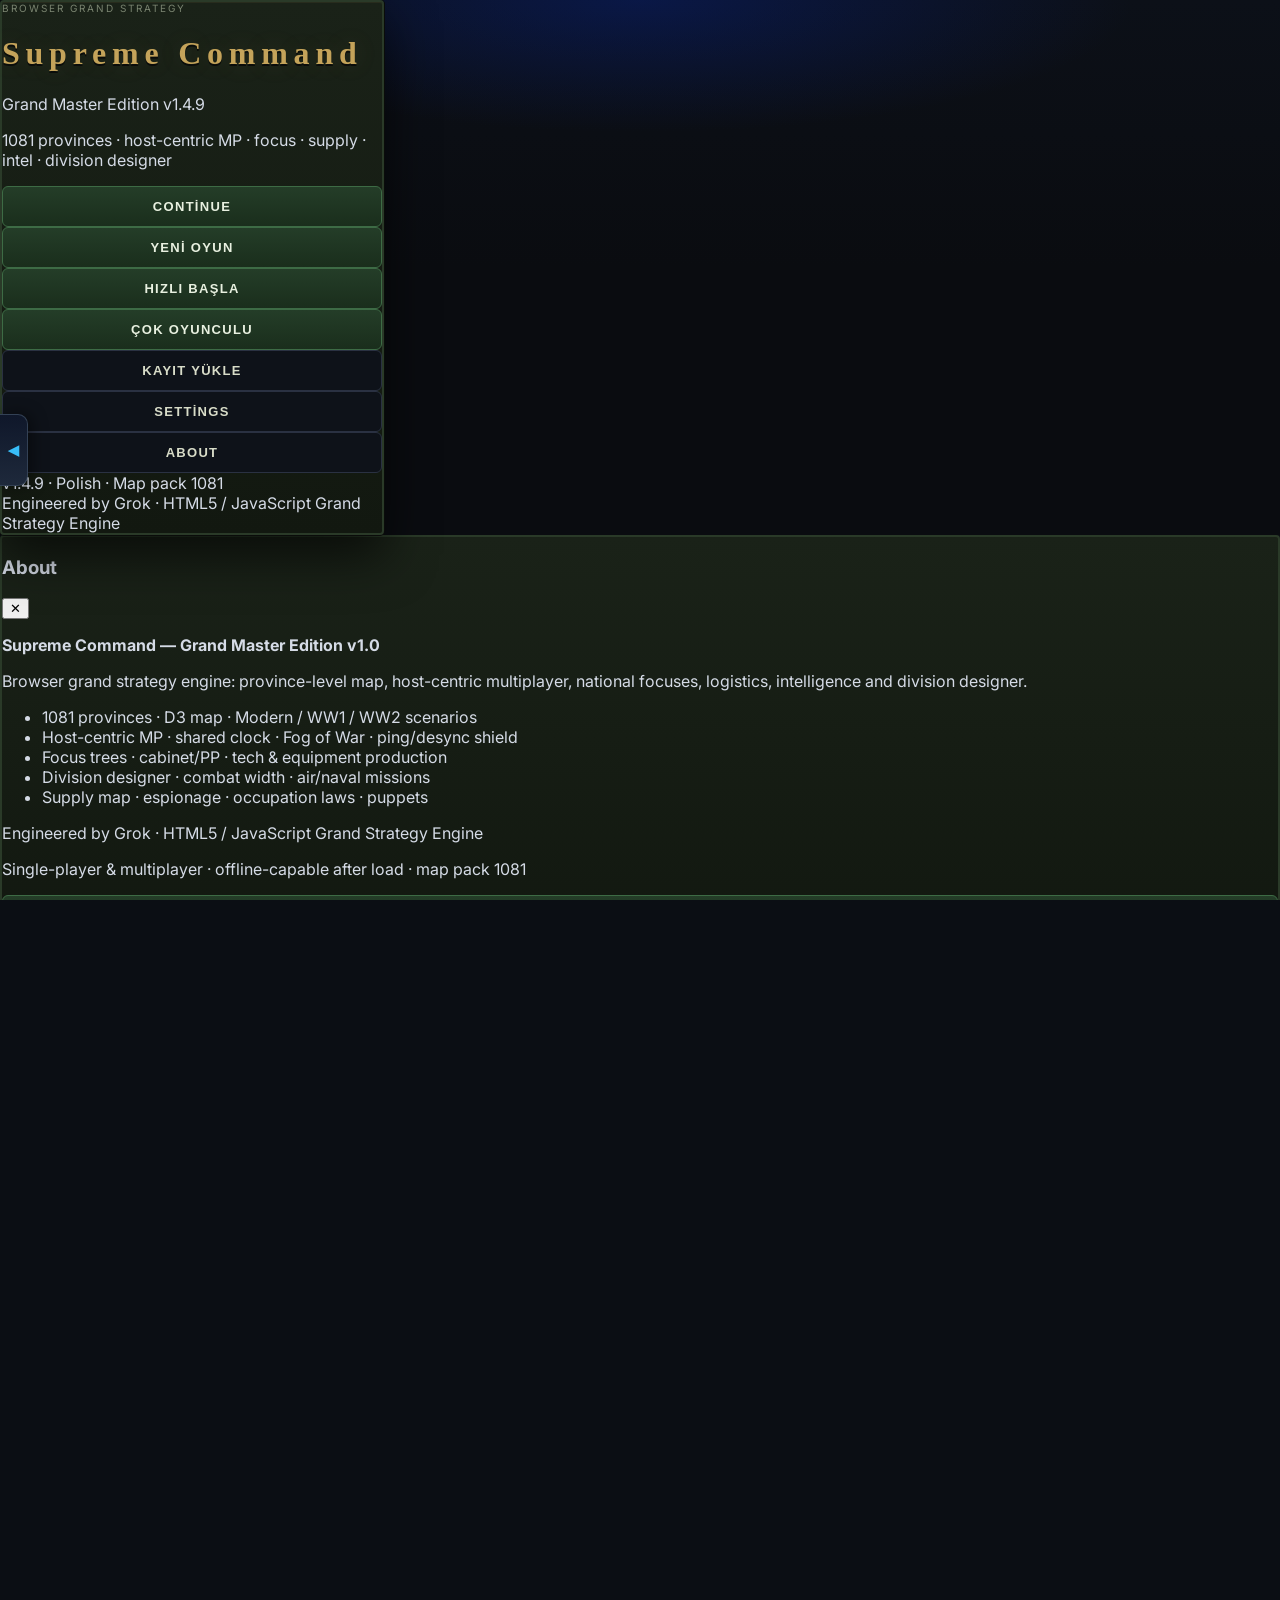
==== commit 6afa4efe: "Update index.html" ====
--- a/index.html
+++ b/index.html
@@ -3,7 +3,7 @@
 <head>
     <meta charset="UTF-8">
     <meta name="viewport" content="width=device-width, initial-scale=1.0, maximum-scale=1.0, user-scalable=no">
-    <title>Supreme Command — Playable Release v1.1.3</title>
+    <title>Supreme Command — Playable Release v1.4.9</title>
     <link rel="icon" href="https://i.imgur.com/U9Yw62b.png" type="image/png">
     
     <!-- TAILWIND CSS, D3.JS VE TOPOJSON ENTEGRASYONLARI -->
@@ -718,7 +718,7 @@
     
 
     <!-- manifest/sw opsiyonel; localhost'ta 404 üretmesin diye kaldırıldı -->
-  <script src="https://unpkg.com/peerjs@1.5.4/dist/peerjs.min.js"></script>
+  <!-- PeerJS lazy-loaded on multiplayer open -->
   <link rel="stylesheet" href="style.css">
 </head>
 <body class="h-screen w-screen flex flex-col overflow-hidden">
@@ -744,7 +744,7 @@
                 <h1 class="sc-menu-title text-2xl md:text-3xl font-bold uppercase">Supreme Command</h1>
                 <div class="mt-2 inline-block px-3 py-1 rounded border border-[#c4a35a]/35 bg-[#1a1810]/80">
                     <span class="text-[10px] font-black tracking-[0.2em] uppercase text-[#c4a35a]">Grand Master Edition</span>
-                    <span class="text-[10px] text-[#8a9480] ml-2 font-mono">v1.1.3</span>
+                    <span class="text-[10px] text-[#8a9480] ml-2 font-mono">v1.4.9</span>
                 </div>
                 <p class="text-[11px] text-[#7a8470] mt-3 leading-relaxed max-w-xs mx-auto">
                     1081 provinces · host-centric MP · focus · supply · intel · division designer
@@ -753,7 +753,7 @@
             <div class="p-5 space-y-2">
                 <button type="button" id="mm-continue" onclick="mainMenuContinue()" class="mm-btn mm-btn-primary hidden" data-i18n="mm_continue">Continue</button>
                 <button type="button" onclick="mainMenuNewGame()" class="mm-btn mm-btn-primary" data-i18n="mm_new">Yeni oyun</button>
-                <button type="button" id="mm-quick-play" onclick="(window.scForcePlay||window.scQuickPlay||mainMenuNewGame)()" class="mm-btn mm-btn-primary" style="background:linear-gradient(180deg,#1a4a2e,#0f2a1a);border-color:#2d6b52;">⚔ Hızlı Başla (Türkiye)</button>
+                <button type="button" id="mm-quick-play" onclick="(window.scForcePlay||window.scQuickPlay||mainMenuNewGame)()" class="mm-btn mm-btn-primary" style="background:linear-gradient(180deg,#1a4a2e,#0f2a1a);border-color:#2d6b52;">Hızlı Başla</button>
                 <button type="button" onclick="mainMenuMultiplayer()" class="mm-btn mm-btn-primary">Çok oyunculu</button>
                 <button type="button" onclick="mainMenuLoad()" class="mm-btn" data-i18n="mm_load">Kayıt yükle</button>
                 <button type="button" onclick="(openSettingsModal||toggleSettings)()" class="mm-btn" data-i18n="mm_settings">Settings</button>
@@ -761,7 +761,7 @@
             </div>
             <div class="px-5 pb-4 text-center space-y-1">
                 <div class="text-[10px] text-[#5a6450] tracking-[0.15em] uppercase" data-i18n="mm_version">
-                    v1.1.3 · Playable Release · Map pack 1081
+                    v1.4.9 · Polish · Map pack 1081
                 </div>
                 <div class="text-[9px] text-[#6a7460] tracking-wide">
                     Engineered by Grok · HTML5 / JavaScript Grand Strategy Engine
@@ -1482,15 +1482,15 @@
 
     <!-- SİMÜLASYON MOTORU VE PROGRAMMATİK MANTIK -->
     
-    <script src="./script.js" defer></script>
+    <script src="./js/loader.js" defer></script>
 
     <!-- V53 Multiplayer Lobby -->
         <div id="mp-lobby-modal" class="hidden fixed inset-0 z-[80] flex items-center justify-center bg-black/85 p-3">
       <div class="w-full max-w-3xl rounded border-2 border-[#2a3a28] overflow-hidden shadow-2xl" style="background:linear-gradient(180deg,#1a2218,#0e120e)">
         <div class="px-4 py-3 border-b border-[#2a3a28] flex justify-between items-center bg-[#141a14]">
           <div>
-            <h2 class="text-sm font-bold text-[#c4a35a] uppercase tracking-[0.18em]">Supremacy Lobi</h2>
-            <p class="text-[10px] text-[#6a7460]">Supremacy 1914 tarzı · sürekli dünya · kalan uluslar AI</p>
+            <h2 class="text-sm font-bold text-[#c4a35a] uppercase tracking-[0.18em]">Çok oyunculu Lobi</h2>
+            <p class="text-[10px] text-[#6a7460]">Sürekli dünya tarzı · sürekli dünya · kalan uluslar AI</p>
           </div>
           <button type="button" onclick="mpCloseLobby()" class="text-[#7a8470] hover:text-[#c4a35a] font-bold text-lg px-2">✕</button>
         </div>
@@ -1543,7 +1543,7 @@
                 </label>
                 <label class="text-[10px]">Zaman temposu
                   <select id="mp-sup-tempo" class="w-full mt-0.5 bg-[#151c14] border border-[#2a3a28] rounded px-2 py-1 text-[11px]" onchange="mpSetSupremacyTempo(this.value)">
-                    <option value="1">Yavaş (Supremacy)</option>
+                    <option value="1">Yavaş</option>
                     <option value="2">Normal</option>
                     <option value="3">Hızlı</option>
                   </select>
@@ -1554,7 +1554,7 @@
               </div>
               <button type="button" onclick="mpAnnounceRoom()" class="w-full py-1.5 text-[10px] font-bold border border-cyan-900 bg-cyan-950/30 rounded">Listeye Yaz (açık dünya)</button>
               <button type="button" id="mp-start-btn" onclick="mpHostStartSupremacy()" class="w-full py-2.5 font-bold uppercase tracking-wider border border-[#c4a35a] bg-[#3d2a10] text-[#fde68a]">Dünyayı Başlat</button>
-              <p class="text-[9px] text-[#6a7460]">Hazır bekleme yok — en az 1 insan yeter. Diğer uluslar AI olur (Supremacy 1914 gibi).</p>
+              <p class="text-[9px] text-[#6a7460]">Hazır bekleme yok — en az 1 insan yeter. Diğer uluslar AI olur.</p>
             </div>
           </div>
           <!-- RIGHT: players + claimed -->
@@ -1568,7 +1568,7 @@
               <div id="mp-claimed-nations" class="p-2 text-[10px] text-slate-500 min-h-[40px]">—</div>
             </div>
             <div class="text-[9px] text-[#5a6450] leading-relaxed border-t border-[#2a3a28] pt-2">
-              <b class="text-[#8a9480]">Supremacy kuralları:</b> ortak sürekli harita · host zamanı yönetir · bağlantı kopunca ülke AI’ya geçer · diplomasi / savaş / ticaret insanlar arası.
+              <b class="text-[#8a9480]">Çok oyunculu kuralları:</b> ortak sürekli harita · host zamanı yönetir · bağlantı kopunca ülke AI’ya geçer · diplomasi / savaş / ticaret insanlar arası.
             </div>
           </div>
         </div>
@@ -1619,5 +1619,34 @@
 
 
 
+
+<script>
+window.loadPeerJS = function () {
+  return new Promise(function (resolve, reject) {
+    if (window.Peer) return resolve(window.Peer);
+    if (window.__peerLoading) return window.__peerLoading.then(resolve, reject);
+    window.__peerLoading = new Promise(function (res, rej) {
+      var s = document.createElement("script");
+      s.src = "https://cdn.jsdelivr.net/npm/peerjs@1.5.4/dist/peerjs.min.js";
+      s.onload = function () { res(window.Peer); };
+      s.onerror = function () { rej(new Error("PeerJS load failed")); };
+      document.head.appendChild(s);
+    });
+    window.__peerLoading.then(resolve, reject);
+  });
+};
+// Wrap multiplayer menu when ready
+document.addEventListener("sc-ready", function () {
+  var prev = window.mainMenuMultiplayer;
+  if (typeof prev === "function" && !prev._peerLazy) {
+    window.mainMenuMultiplayer = async function () {
+      try { await window.loadPeerJS(); } catch (e) { console.warn(e); alert("Çok oyunculu kütüphanesi yüklenemedi."); return; }
+      return prev.apply(this, arguments);
+    };
+    window.mainMenuMultiplayer._peerLazy = true;
+  }
+});
+</script>
+
 </body>
 </html>
--- a/style.css
+++ b/style.css
@@ -0,0 +1,66 @@
+/* Supreme Command — MP + Stage1 UI */
+#mp-hud { backdrop-filter: blur(6px); }
+#mp-chat-log .mine { color: #7dd3fc; }
+#mp-chat-log .sys { color: #6a7460; font-style: italic; }
+#mp-chat-log .dm { color: #c4a35a; }
+.mp-ping-marker { pointer-events: none; animation: mpPing 1.6s ease-out forwards; }
+@keyframes mpPing {
+  0% { opacity: 1; transform: scale(0.6); }
+  100% { opacity: 0; transform: scale(1.4); }
+}
+#mp-btn-create:disabled,
+#mp-btn-join:disabled,
+#mp-btn-create.opacity-40,
+#mp-btn-join.opacity-40 {
+  opacity: 0.4;
+  pointer-events: none;
+  cursor: not-allowed;
+}
+#mp-pre-room-btns.hidden { display: none !important; }
+#mp-btn-leave.hidden { display: none !important; }
+#mp-room-info.hidden { display: none !important; }
+#sc-gameover-modal { animation: scFadeIn 0.25s ease; }
+@keyframes scFadeIn {
+  from { opacity: 0; }
+  to { opacity: 1; }
+}
+
+/* Stage 3 — FoW / Desync / Peace VP */
+.country-path.prov-fog {
+  filter: brightness(0.35) saturate(0.4);
+  pointer-events: auto;
+}
+#mp-desync-modal.hidden { display: none !important; }
+#mp-ping-strip { max-width: 100%; }
+#peace-vp-banner button:active { transform: scale(0.98); }
+
+/* Grand Expansion */
+.focus-node.locked { cursor: not-allowed; }
+#grand-div-designer, #grand-cabinet { margin-top: 0.5rem; }
+#hud-pp { color: #fbbf24; }
+
+/* Mastermind */
+#master-map-modes { pointer-events: auto; }
+#master-map-modes .map-mode-btn { backdrop-filter: blur(4px); }
+#master-div-designer button:active { transform: scale(0.98); }
+.country-path { transition: fill 0.35s ease; }
+
+
+/* v1.1 */
+.country-path {
+  stroke-width: 0.012px !important;
+}
+.country-path.prov-border, .country-path[data-border="1"] {
+  stroke-width: 0.12px !important;
+}
+#log-panel {
+  left: auto !important;
+  right: 0.5rem !important;
+  bottom: 0.5rem !important;
+  transform: none !important;
+  width: min(280px, 42vw) !important;
+  height: 88px !important;
+  max-width: 280px !important;
+}
+#master-map-modes, .map-mode-btn { display: none !important; }
+.prov-fog { filter: none !important; opacity: 1 !important; }
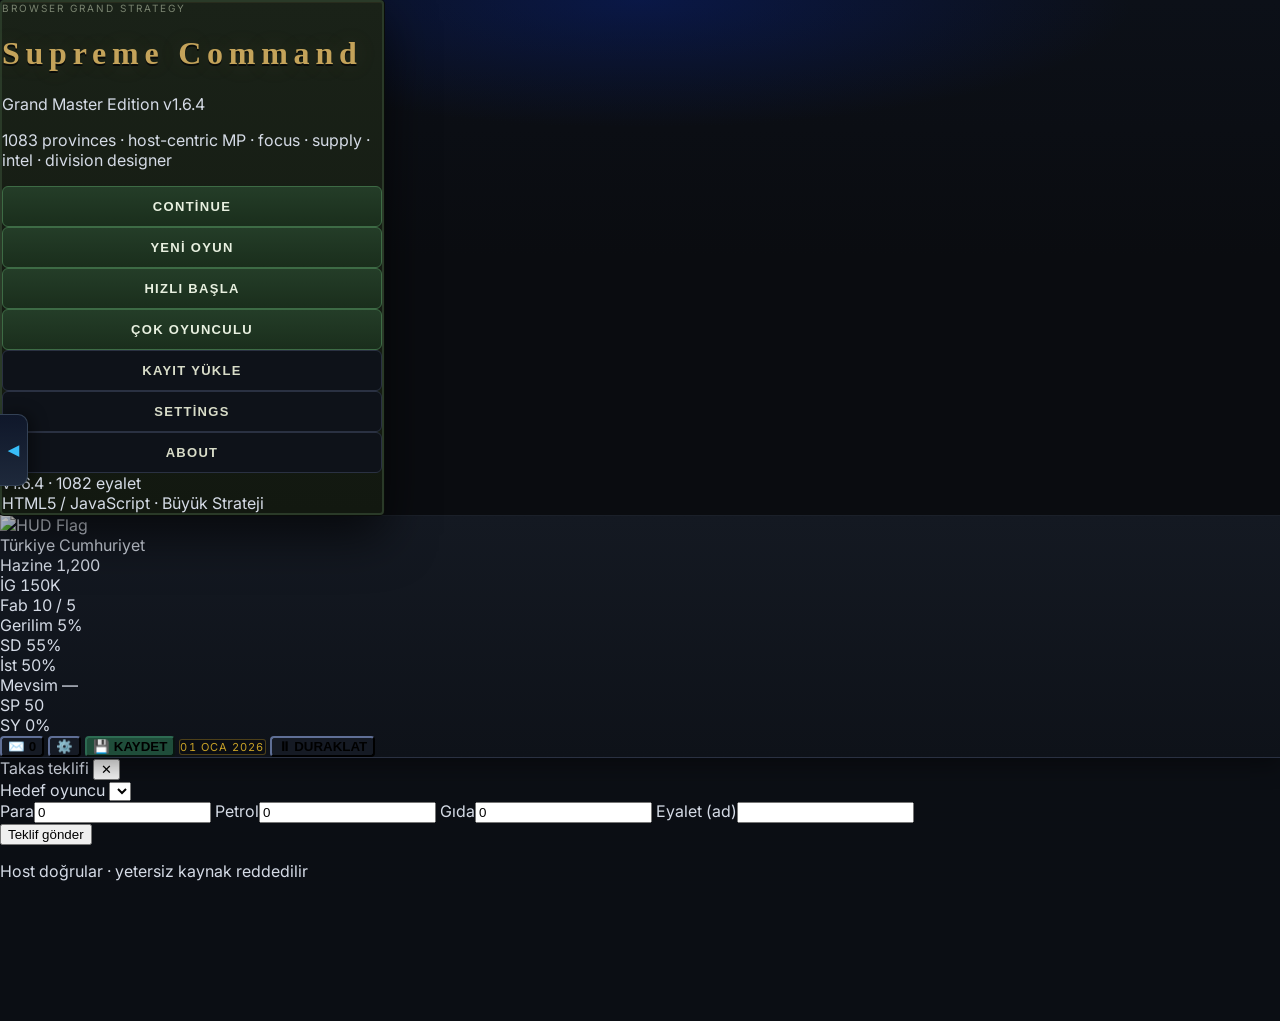
==== commit 47b86c56: "Add files via upload" ====
--- a/index.html
+++ b/index.html
@@ -3,7 +3,7 @@
 <head>
     <meta charset="UTF-8">
     <meta name="viewport" content="width=device-width, initial-scale=1.0, maximum-scale=1.0, user-scalable=no">
-    <title>Supreme Command — Playable Release v1.4.9</title>
+    <title>Supreme Command — Playable Release v1.6.4</title>
     <link rel="icon" href="https://i.imgur.com/U9Yw62b.png" type="image/png">
     
     <!-- TAILWIND CSS, D3.JS VE TOPOJSON ENTEGRASYONLARI -->
@@ -744,10 +744,10 @@
                 <h1 class="sc-menu-title text-2xl md:text-3xl font-bold uppercase">Supreme Command</h1>
                 <div class="mt-2 inline-block px-3 py-1 rounded border border-[#c4a35a]/35 bg-[#1a1810]/80">
                     <span class="text-[10px] font-black tracking-[0.2em] uppercase text-[#c4a35a]">Grand Master Edition</span>
-                    <span class="text-[10px] text-[#8a9480] ml-2 font-mono">v1.4.9</span>
+                    <span class="text-[10px] text-[#8a9480] ml-2 font-mono">v1.6.4</span>
                 </div>
                 <p class="text-[11px] text-[#7a8470] mt-3 leading-relaxed max-w-xs mx-auto">
-                    1081 provinces · host-centric MP · focus · supply · intel · division designer
+                    1083 provinces · host-centric MP · focus · supply · intel · division designer
                 </p>
             </div>
             <div class="p-5 space-y-2">
@@ -761,10 +761,10 @@
             </div>
             <div class="px-5 pb-4 text-center space-y-1">
                 <div class="text-[10px] text-[#5a6450] tracking-[0.15em] uppercase" data-i18n="mm_version">
-                    v1.4.9 · Polish · Map pack 1081
+                    v1.6.4 · 1082 eyalet
                 </div>
                 <div class="text-[9px] text-[#6a7460] tracking-wide">
-                    Engineered by Grok · HTML5 / JavaScript Grand Strategy Engine
+                    HTML5 / JavaScript · Büyük Strateji
                 </div>
             </div>
         </div>
@@ -776,20 +776,19 @@
                 <button type="button" onclick="document.getElementById('credits-modal').classList.add('hidden')" class="text-[#7a8470] hover:text-[#c4a35a] text-xs font-bold px-2">✕</button>
             </div>
             <div class="px-5 py-4 space-y-3 text-[12px] text-[#b8c0a8] leading-relaxed max-h-[70vh] overflow-y-auto">
-                <p><b class="text-[#c4a35a]">Supreme Command — Grand Master Edition v1.0</b></p>
-                <p class="text-[#8a9480] text-[11px]">Browser grand strategy engine: province-level map, host-centric multiplayer, national focuses, logistics, intelligence and division designer.</p>
+                <p><b class="text-[#c4a35a]">Supreme Command v1.6.4</b></p>
+                <p class="text-[#8a9480] text-[11px]">Eyalet tabanlı harita, odak ağaçları, üretim, diplomasi ve host merkezli çok oyunculu ile tarayıcıda büyük strateji.</p>
                 <ul class="text-[11px] text-[#9aa890] space-y-1 list-disc pl-4">
-                    <li>1081 provinces · D3 map · Modern / WW1 / WW2 scenarios</li>
-                    <li>Host-centric MP · shared clock · Fog of War · ping/desync shield</li>
-                    <li>Focus trees · cabinet/PP · tech &amp; equipment production</li>
-                    <li>Division designer · combat width · air/naval missions</li>
-                    <li>Supply map · espionage · occupation laws · puppets</li>
+                    <li>1082 eyalet · D3 harita · Modern / 1914 / 1939</li>
+                    <li>Çok oyunculu: host zamanı yönetir, kod ile katılım</li>
+                    <li>Milli odak · fabrika · teknoloji · tümen tasarımı</li>
+                    <li>İşgal / barış masası · ülke isimleri · senaryolar</li>
                 </ul>
                 <p class="text-[10px] text-[#c4a35a] border-t border-[#2a3a28] pt-3 font-semibold tracking-wide">
-                    Engineered by Grok · HTML5 / JavaScript Grand Strategy Engine
+                    Supreme Command — tarayıcıda büyük strateji
                 </p>
                 <p class="text-[10px] text-[#6a7460]">
-                    Single-player &amp; multiplayer · offline-capable after load · map pack 1081
+                    Tek oyunculu ve çok oyunculu · 1082 eyalet · Modern / 1914 / 1939
                 </p>
             </div>
             <div class="px-5 py-3 border-t border-[#2a3a28]">
--- a/style.css
+++ b/style.css
@@ -64,3 +64,12 @@
 }
 #master-map-modes, .map-mode-btn { display: none !important; }
 .prov-fog { filter: none !important; opacity: 1 !important; }
+
+
+/* Province split editor */
+#sc-split-badge { animation: scSplitPulse 2s ease-in-out infinite; }
+@keyframes scSplitPulse {
+  0%, 100% { box-shadow: 0 0 0 0 rgba(167,139,250,.45); }
+  50% { box-shadow: 0 0 0 8px rgba(167,139,250,0); }
+}
+body.sc-split-on #game-map path.country-path { cursor: crosshair; }
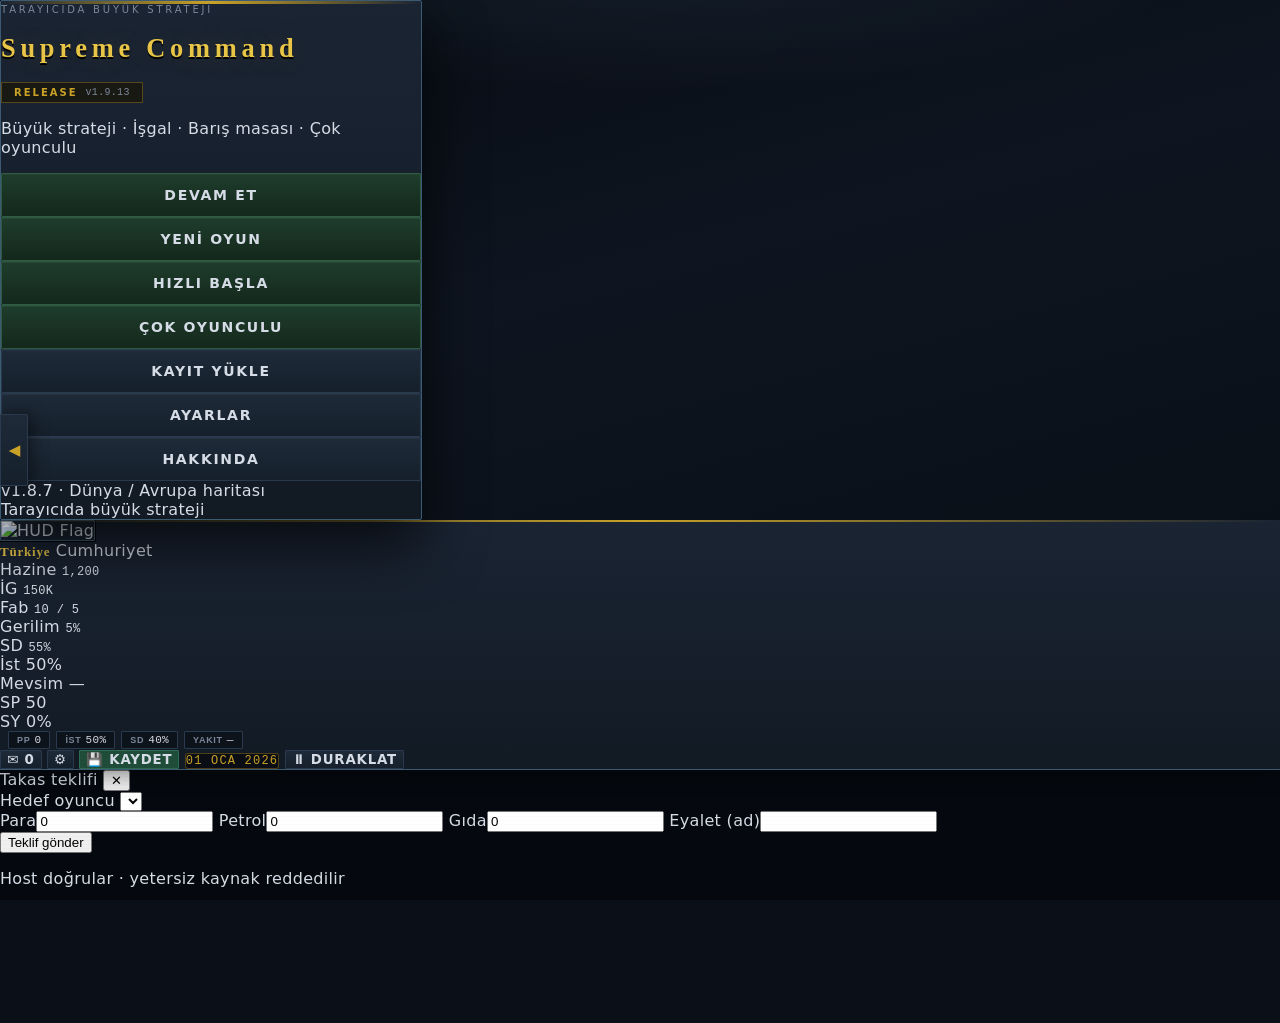
==== commit 23c696eb: "Add files via upload" ====
--- a/index.html
+++ b/index.html
@@ -1,9 +1,12 @@
 <!DOCTYPE html>
 <html lang="tr" class="dark">
 <head>
+<meta http-equiv="Cache-Control" content="no-cache, no-store, must-revalidate"/>
+<meta http-equiv="Pragma" content="no-cache"/>
+<meta http-equiv="Expires" content="0"/>
     <meta charset="UTF-8">
     <meta name="viewport" content="width=device-width, initial-scale=1.0, maximum-scale=1.0, user-scalable=no">
-    <title>Supreme Command — Playable Release v1.6.4</title>
+    <title>Supreme Command</title>
     <link rel="icon" href="https://i.imgur.com/U9Yw62b.png" type="image/png">
     
     <!-- TAILWIND CSS, D3.JS VE TOPOJSON ENTEGRASYONLARI -->
@@ -651,7 +654,21 @@
       opacity: 1 !important;
       z-index: 60 !important;
     }
-</style>
+
+    /* Europe province borders - always visible (screen pixels) */
+    #game-map path.country-path {
+      stroke: #0b1220 !important;
+      stroke-width: 1.15px !important;
+      stroke-linejoin: round;
+      vector-effect: non-scaling-stroke;
+      paint-order: stroke fill;
+    }
+    #game-map path.country-path:hover {
+      stroke: #f8fafc !important;
+      stroke-width: 2px !important;
+    }
+
+    </style>
 
     <!-- Mevcut kodların, title ve tailwind cdn'lerin duracak, onların hemen altına ekle: -->
 
@@ -719,7 +736,11 @@
 
     <!-- manifest/sw opsiyonel; localhost'ta 404 üretmesin diye kaldırıldı -->
   <!-- PeerJS lazy-loaded on multiplayer open -->
-  <link rel="stylesheet" href="style.css">
+  <link rel="stylesheet" href="./style.css?v=193">
+  <link rel="stylesheet" href="./style-hoi4.css?v=193"/>
+  <link rel="stylesheet" href="./style-map-gfx.css?v=193"/>
+  <link rel="stylesheet" href="./style-names-scale.css?v=193"/>
+  <link rel="stylesheet" href="./style-panels-clean.css?v=193"/>
 </head>
 <body class="h-screen w-screen flex flex-col overflow-hidden">
     <div id="orientation-lock" aria-hidden="true">
@@ -740,31 +761,28 @@
     <div id="main-menu-screen" class="fixed inset-0 z-[60] flex items-center justify-center p-4">
         <div class="sc-menu-card overflow-hidden">
             <div class="px-8 pt-9 pb-5 text-center border-b border-[#2a3a28]">
-                <div class="sc-menu-sub mb-3">Browser Grand Strategy</div>
+                <div class="sc-menu-sub mb-3">Büyük strateji · Tarayıcıda</div>
                 <h1 class="sc-menu-title text-2xl md:text-3xl font-bold uppercase">Supreme Command</h1>
                 <div class="mt-2 inline-block px-3 py-1 rounded border border-[#c4a35a]/35 bg-[#1a1810]/80">
-                    <span class="text-[10px] font-black tracking-[0.2em] uppercase text-[#c4a35a]">Grand Master Edition</span>
-                    <span class="text-[10px] text-[#8a9480] ml-2 font-mono">v1.6.4</span>
+                    <span class="sc-release-badge"><span class="tag">RELEASE</span><span class="ver">v1.9.13</span></span>
                 </div>
                 <p class="text-[11px] text-[#7a8470] mt-3 leading-relaxed max-w-xs mx-auto">
-                    1083 provinces · host-centric MP · focus · supply · intel · division designer
+                    Büyük Strateji · 1095 Dünya · Europe3728 · Çok oyunculu
                 </p>
             </div>
             <div class="p-5 space-y-2">
-                <button type="button" id="mm-continue" onclick="mainMenuContinue()" class="mm-btn mm-btn-primary hidden" data-i18n="mm_continue">Continue</button>
+                <button type="button" id="mm-continue" onclick="mainMenuContinue()" class="mm-btn mm-btn-primary hidden" data-i18n="mm_continue">Devam et</button>
                 <button type="button" onclick="mainMenuNewGame()" class="mm-btn mm-btn-primary" data-i18n="mm_new">Yeni oyun</button>
                 <button type="button" id="mm-quick-play" onclick="(window.scForcePlay||window.scQuickPlay||mainMenuNewGame)()" class="mm-btn mm-btn-primary" style="background:linear-gradient(180deg,#1a4a2e,#0f2a1a);border-color:#2d6b52;">Hızlı Başla</button>
-                <button type="button" onclick="mainMenuMultiplayer()" class="mm-btn mm-btn-primary">Çok oyunculu</button>
+                <button type="button" onclick="mainMenuÇok oyunculu()" class="mm-btn mm-btn-primary">Çok oyunculu</button>
                 <button type="button" onclick="mainMenuLoad()" class="mm-btn" data-i18n="mm_load">Kayıt yükle</button>
-                <button type="button" onclick="(openSettingsModal||toggleSettings)()" class="mm-btn" data-i18n="mm_settings">Settings</button>
-                <button type="button" onclick="mainMenuCredits()" class="mm-btn" data-i18n="mm_about">About</button>
+                <button type="button" onclick="(openSettingsModal||toggleSettings)()" class="mm-btn" data-i18n="mm_settings">Ayarlar</button>
+                <button type="button" onclick="mainMenuCredits()" class="mm-btn" data-i18n="mm_about">Hakkında</button>
             </div>
             <div class="px-5 pb-4 text-center space-y-1">
-                <div class="text-[10px] text-[#5a6450] tracking-[0.15em] uppercase" data-i18n="mm_version">
-                    v1.6.4 · 1082 eyalet
-                </div>
+                <div class="text-[10px] text-[#5a6450] tracking-[0.15em] uppercase" data-i18n="mm_version">v1.9.13 · Dünya / Avrupa haritası</div>
                 <div class="text-[9px] text-[#6a7460] tracking-wide">
-                    HTML5 / JavaScript · Büyük Strateji
+                    Tarayıcıda büyük strateji
                 </div>
             </div>
         </div>
@@ -772,14 +790,14 @@
     <div id="credits-modal" class="hidden fixed inset-0 z-[70] flex items-center justify-center bg-black/75 p-4" onclick="if(event.target===this)this.classList.add('hidden')">
         <div class="sc-about-card w-full max-w-md p-0 overflow-hidden" onclick="event.stopPropagation()">
             <div class="px-5 py-3 border-b border-[#2a3a28] flex justify-between items-center bg-[#1a2218]">
-                <h3 class="text-sm font-bold text-[#c4a35a] uppercase tracking-[0.2em]">About</h3>
+                <h3 class="text-sm font-bold text-[#c4a35a] uppercase tracking-[0.2em]">Hakkında</h3>
                 <button type="button" onclick="document.getElementById('credits-modal').classList.add('hidden')" class="text-[#7a8470] hover:text-[#c4a35a] text-xs font-bold px-2">✕</button>
             </div>
             <div class="px-5 py-4 space-y-3 text-[12px] text-[#b8c0a8] leading-relaxed max-h-[70vh] overflow-y-auto">
-                <p><b class="text-[#c4a35a]">Supreme Command v1.6.4</b></p>
+                <p><b class="text-[#c4a35a]">Supreme Command v1.9.13</b></p>
                 <p class="text-[#8a9480] text-[11px]">Eyalet tabanlı harita, odak ağaçları, üretim, diplomasi ve host merkezli çok oyunculu ile tarayıcıda büyük strateji.</p>
                 <ul class="text-[11px] text-[#9aa890] space-y-1 list-disc pl-4">
-                    <li>1082 eyalet · D3 harita · Modern / 1914 / 1939</li>
+                    <li>1095 / Europe3728 · D3 harita · Modern / 1914 / 1939</li>
                     <li>Çok oyunculu: host zamanı yönetir, kod ile katılım</li>
                     <li>Milli odak · fabrika · teknoloji · tümen tasarımı</li>
                     <li>İşgal / barış masası · ülke isimleri · senaryolar</li>
@@ -788,11 +806,11 @@
                     Supreme Command — tarayıcıda büyük strateji
                 </p>
                 <p class="text-[10px] text-[#6a7460]">
-                    Tek oyunculu ve çok oyunculu · 1082 eyalet · Modern / 1914 / 1939
+                    Tek oyunculu ve çok oyunculu · 1095 / Europe3728 · Modern / 1914 / 1939
                 </p>
             </div>
             <div class="px-5 py-3 border-t border-[#2a3a28]">
-                <button type="button" onclick="document.getElementById('credits-modal').classList.add('hidden')" class="mm-btn mm-btn-primary w-full">Close</button>
+                <button type="button" onclick="document.getElementById('credits-modal').classList.add('hidden')" class="mm-btn mm-btn-primary w-full">Kapat</button>
             </div>
         </div>
     </div>
@@ -803,11 +821,11 @@
             <div class="flex-1 flex flex-col justify-between">
                 <div>
                     <button type="button" onclick="mainMenuBack()" class="text-[10px] text-slate-500 hover:text-slate-300 mb-2 tracking-wider uppercase">← Ana menü</button>
-                    <h1 class="text-2xl font-black tracking-widest text-slate-100 uppercase border-b border-slate-700 pb-3">Yeni sefer</h1>
-                    <p class="text-xs text-slate-500 mt-2 tracking-wide">Senaryo, ülke ve zorluk seçin</p>
+                    <h1 class="text-2xl font-black tracking-widest text-slate-100 uppercase border-b border-slate-700 pb-3">Yeni oyun</h1>
+                    <p class="text-xs text-slate-500 mt-2 tracking-wide">Senaryo, ülke ve zorluk seç</p>
                     
                     <div class="mt-6 space-y-3">
-                        <label class="text-xs text-cyan-400 uppercase tracking-wider font-bold block">Yöneteceğiniz Devleti Seçin:</label>
+                        <label class="text-xs text-cyan-400 uppercase tracking-wider font-bold block">Ülkeni seç:</label>
                         <select id="lobby-country-select" onchange="selectLobbyCountry(this.value)" class="w-full bg-slate-800 border border-slate-700 rounded p-3 text-sm font-bold text-slate-200 uppercase tracking-widest outline-none focus:border-cyan-500">
                             <option value="TUR" selected>Türkiye</option>
                             <option value="DEU">Almanya</option>
@@ -946,9 +964,20 @@
                     </div>
                 </div>
 
-                <div class="mt-6">
+
+                    <div class="mt-6" id="sc-map-pack-block">
+                        <label class="text-xs text-cyan-400 uppercase tracking-wider font-bold block mb-2">Harita Paketi</label>
+                        <select id="sc-map-pack-select" class="w-full bg-slate-800 border border-slate-600 rounded px-3 py-2 text-sm text-slate-100">
+                            <option value="1095" selected>1095 · Dünya haritası</option>
+                            <option value="Europe3728">Europe3728 · Avrupa haritası</option>
+                        </select>
+                        <p id="sc-map-pack-status" class="text-[10px] text-slate-500 mt-1">Haritayı seç, sonra senaryo (veya senaryosuz)</p>
+                    </div>
+
+                <div class="mt-4">
                     <label class="text-xs text-cyan-400 uppercase tracking-wider font-bold block mb-2">Senaryo Seç</label>
                     <select id="lobby-scenario-select" onchange="previewScenario(this.value)" class="w-full bg-slate-800 border border-slate-700 rounded p-2.5 text-sm font-bold text-slate-200 outline-none focus:border-cyan-500 mb-3">
+                        <option value="__sandbox__">Senaryosuz (boş harita)</option>
                         <option value="modern" selected>Modern Dünya (2026)</option>
                         <option value="ww1">1. Dünya Savaşı (1914)</option>
                         <option value="ww2">2. Dünya Savaşı (1939)</option>
@@ -1253,7 +1282,7 @@
                     <div id="v47-combat-panel" class="rounded-lg border border-slate-700 bg-slate-950/60 p-3 space-y-2 text-[10px]">
                         <div class="flex justify-between items-center">
                             <h3 class="panel-title text-[11px] text-amber-600/90">Muharebe (Org / HP)</h3>
-                            <span class="text-[9px] text-slate-500">HOI tarzı tur</span>
+                            <span class="text-[9px] text-slate-500">komuta tur</span>
                         </div>
                         <div id="v47-combat-body" class="text-slate-400 space-y-2">Savaş yok — org/HP burada görünür.</div>
                     </div>
@@ -1481,9 +1510,30 @@
 
     <!-- SİMÜLASYON MOTORU VE PROGRAMMATİK MANTIK -->
     
-    <script src="./js/loader.js" defer></script>
-
-    <!-- V53 Multiplayer Lobby -->
+    <script>
+(function(){
+  function norm(p){
+    p = String(p||"").trim();
+    if (!p) return null;
+    if (p === "Europe3728" || p === "Europe" || p === "europe" || (p.indexOf("Europe")===0 && p !== "Europe3728")) return "Europe3728";
+    if (p === "1095" || p === "Europe3728") return p;
+    return null;
+  }
+  var p = null;
+  try { p = norm(new URLSearchParams(location.search).get("pack")); } catch(e){}
+  if (!p) p = "1095";
+  window.MAP_PACK_ID = p;
+  try { localStorage.setItem("sc_map_pack", p); sessionStorage.setItem("sc_map_pack", p); } catch(e){}
+  window.MAP_PACK_BASE = "./assets/maps/" + p + "/";
+  window.MAP_JSON_URL = window.MAP_PACK_BASE + "map.json";
+  window.PROVINCE_DATA_URL = window.MAP_PACK_BASE + "PROVINCE_DATA.json";
+  window.SCENARIOS_DIR = window.MAP_PACK_BASE + "scenarios/";
+  console.log("%c[boot] MAP PACK = " + p, "color:#0f0;font-size:14px;font-weight:bold", window.MAP_JSON_URL);
+})();
+</script>
+<script src="./js/loader.js?v=1913" defer></script>
+
+    <!-- V53 Çok oyunculu Lobby -->
         <div id="mp-lobby-modal" class="hidden fixed inset-0 z-[80] flex items-center justify-center bg-black/85 p-3">
       <div class="w-full max-w-3xl rounded border-2 border-[#2a3a28] overflow-hidden shadow-2xl" style="background:linear-gradient(180deg,#1a2218,#0e120e)">
         <div class="px-4 py-3 border-b border-[#2a3a28] flex justify-between items-center bg-[#141a14]">
@@ -1636,16 +1686,17 @@
 };
 // Wrap multiplayer menu when ready
 document.addEventListener("sc-ready", function () {
-  var prev = window.mainMenuMultiplayer;
+  var prev = window.mainMenuÇok oyunculu;
   if (typeof prev === "function" && !prev._peerLazy) {
-    window.mainMenuMultiplayer = async function () {
+    window.mainMenuÇok oyunculu = async function () {
       try { await window.loadPeerJS(); } catch (e) { console.warn(e); alert("Çok oyunculu kütüphanesi yüklenemedi."); return; }
       return prev.apply(this, arguments);
     };
-    window.mainMenuMultiplayer._peerLazy = true;
+    window.mainMenuÇok oyunculu._peerLazy = true;
   }
 });
 </script>
 
+
 </body>
 </html>
--- a/style.css
+++ b/style.css
@@ -1,75 +1,614 @@
-/* Supreme Command — MP + Stage1 UI */
-#mp-hud { backdrop-filter: blur(6px); }
+
+/* =========================================================
+   SUPREME COMMAND — SC-inspired Grand Strategy UI
+   Release theme v1.8.0
+   ========================================================= */
+
+:root {
+  --hoi-bg: #0b1018;
+  --hoi-bg2: #121a24;
+  --hoi-panel: #151d28;
+  --hoi-panel2: #1a2433;
+  --hoi-border: #2a3a4e;
+  --hoi-border-hi: #3d5a73;
+  --hoi-gold: #c9a227;
+  --hoi-gold-dim: #8a7020;
+  --hoi-gold-hi: #e8c547;
+  --hoi-text: #d6dce6;
+  --hoi-muted: #7a8799;
+  --hoi-cyan: #5b9fd4;
+  --hoi-red: #c43c3c;
+  --hoi-green: #3d8f5a;
+  --hoi-orange: #d4893a;
+  --hoi-map-ocean: #031a5c;
+  --hoi-shadow: 0 12px 40px rgba(0,0,0,0.55);
+  --hoi-inset: inset 0 1px 0 rgba(255,255,255,0.04);
+  --font-title: Georgia, "Times New Roman", serif;
+  --font-ui: "Segoe UI", system-ui, sans-serif;
+  --font-mono: ui-monospace, monospace;
+}
+
+html, body {
+  background: var(--hoi-bg) !important;
+  color: var(--hoi-text) !important;
+  font-family: var(--font-ui) !important;
+  letter-spacing: 0.02em;
+}
+
+/* ---- Scrollbars ---- */
+::-webkit-scrollbar { width: 8px; height: 8px; }
+::-webkit-scrollbar-track { background: #0a0e14; }
+::-webkit-scrollbar-thumb { background: #2a3a4e; border-radius: 2px; }
+::-webkit-scrollbar-thumb:hover { background: #3d5a73; }
+
+/* ---- MAIN MENU ---- */
+#main-menu-screen {
+  background:
+    radial-gradient(ellipse 80% 50% at 50% -10%, rgba(61,90,115,0.25), transparent 55%),
+    radial-gradient(ellipse 60% 40% at 80% 100%, rgba(201,162,39,0.06), transparent 50%),
+    linear-gradient(165deg, #070b12 0%, #0e1520 45%, #0a1018 100%) !important;
+}
+#main-menu-screen::before {
+  content: "";
+  position: absolute; inset: 0; pointer-events: none;
+  background:
+    repeating-linear-gradient(0deg, transparent, transparent 3px, rgba(0,0,0,0.03) 3px, rgba(0,0,0,0.03) 4px);
+  opacity: 0.5;
+}
+#main-menu-screen .sc-menu-card {
+  position: relative;
+  background:
+    linear-gradient(180deg, rgba(30,40,55,0.95) 0%, rgba(18,26,36,0.98) 100%);
+  border: 1px solid var(--hoi-border-hi);
+  box-shadow:
+    0 0 0 1px rgba(201,162,39,0.12),
+    0 25px 60px rgba(0,0,0,0.75),
+    inset 0 1px 0 rgba(255,255,255,0.06);
+  border-radius: 2px;
+  max-width: 420px;
+  width: 100%;
+  overflow: hidden;
+}
+#main-menu-screen .sc-menu-card::before {
+  content: "";
+  display: block;
+  height: 3px;
+  background: linear-gradient(90deg, transparent, var(--hoi-gold), transparent);
+}
+#main-menu-screen .sc-menu-title {
+  font-family: var(--font-title) !important;
+  letter-spacing: 0.22em !important;
+  color: var(--hoi-gold-hi) !important;
+  text-shadow: 0 2px 0 #000, 0 0 28px rgba(201,162,39,0.2);
+  font-size: 1.65rem !important;
+}
+#main-menu-screen .sc-menu-sub {
+  color: var(--hoi-muted) !important;
+  letter-spacing: 0.28em !important;
+  font-size: 10px !important;
+  text-transform: uppercase;
+  font-family: var(--font-ui);
+}
+.mm-btn {
+  display: block;
+  width: 100%;
+  text-align: center;
+  padding: 13px 18px !important;
+  margin: 0 !important;
+  background: linear-gradient(180deg, #1e2a38, #15202c) !important;
+  border: 1px solid var(--hoi-border) !important;
+  color: var(--hoi-text) !important;
+  font-size: 14px !important;
+  font-weight: 700 !important;
+  font-family: var(--font-ui) !important;
+  letter-spacing: 0.16em !important;
+  text-transform: uppercase !important;
+  border-radius: 1px !important;
+  transition: border-color .15s, background .15s, color .15s, box-shadow .15s !important;
+  box-shadow: var(--hoi-inset);
+}
+.mm-btn:hover {
+  border-color: var(--hoi-gold-dim) !important;
+  color: var(--hoi-gold-hi) !important;
+  background: linear-gradient(180deg, #243448, #1a2736) !important;
+  box-shadow: 0 0 12px rgba(201,162,39,0.12), var(--hoi-inset) !important;
+}
+.mm-btn-primary {
+  border-color: #2d5a40 !important;
+  background: linear-gradient(180deg, #1e3d2c, #14281c) !important;
+  color: #e8f0e8 !important;
+}
+.mm-btn-primary:hover {
+  border-color: var(--hoi-green) !important;
+  background: linear-gradient(180deg, #2a4f38, #1a3324) !important;
+  color: #fff !important;
+}
+
+/* ---- LOBBY ---- */
+#lobby-screen {
+  background:
+    radial-gradient(ellipse at 50% 0%, rgba(50,80,110,0.2), transparent 50%),
+    #0a1018 !important;
+}
+#lobby-screen .sc-lobby-card {
+  background: linear-gradient(180deg, #161e2a, #101820) !important;
+  border: 1px solid var(--hoi-border-hi) !important;
+  border-radius: 2px !important;
+  box-shadow: var(--hoi-shadow) !important;
+}
+#lobby-screen select,
+#lobby-screen input,
+#sc-map-pack-select,
+#lobby-scenario-select,
+#lobby-country-select {
+  background: #0e1520 !important;
+  border: 1px solid var(--hoi-border) !important;
+  color: var(--hoi-text) !important;
+  border-radius: 2px !important;
+  font-family: var(--font-ui) !important;
+  font-weight: 600 !important;
+}
+#lobby-screen select:focus,
+#sc-map-pack-select:focus {
+  outline: none !important;
+  border-color: var(--hoi-gold-dim) !important;
+  box-shadow: 0 0 0 1px rgba(201,162,39,0.25) !important;
+}
+
+/* ---- TOP BAR (SC resource strip) ---- */
+#top-bar {
+  background: linear-gradient(180deg, #1a2433 0%, #121a24 100%) !important;
+  border-bottom: 1px solid var(--hoi-border-hi) !important;
+  box-shadow: 0 4px 20px rgba(0,0,0,0.45) !important;
+  font-family: var(--font-ui) !important;
+  min-height: 42px !important;
+}
+#top-bar::before {
+  content: "";
+  position: absolute; left: 0; right: 0; top: 0; height: 2px;
+  background: linear-gradient(90deg, transparent 5%, var(--hoi-gold-dim) 50%, transparent 95%);
+  pointer-events: none;
+}
+#hud-country-name {
+  font-family: var(--font-title) !important;
+  letter-spacing: 0.08em !important;
+  color: var(--hoi-gold-hi) !important;
+  font-size: 13px !important;
+}
+#hud-gold, #hud-manpower, #hud-factories, #hud-tension, #hud-date,
+#v27-ws, #hud-pp {
+  font-family: var(--font-mono) !important;
+  font-size: 12px !important;
+}
+#hud-flag {
+  border: 1px solid var(--hoi-border-hi) !important;
+  box-shadow: 0 0 0 1px #000 !important;
+  border-radius: 1px !important;
+}
+#btn-speed, #btn-inbox, #top-bar button {
+  background: linear-gradient(180deg, #1e2a38, #15202c) !important;
+  border: 1px solid var(--hoi-border) !important;
+  color: var(--hoi-text) !important;
+  border-radius: 1px !important;
+  font-family: var(--font-ui) !important;
+  font-weight: 700 !important;
+  letter-spacing: 0.06em !important;
+}
+#btn-speed:hover, #btn-inbox:hover, #top-bar button:hover {
+  border-color: var(--hoi-gold-dim) !important;
+  color: var(--hoi-gold-hi) !important;
+}
+
+/* ---- LEFT PANEL ---- */
+#left-panel {
+  background: linear-gradient(180deg, #121a24 0%, #0e1520 100%) !important;
+  border-right: 1px solid var(--hoi-border-hi) !important;
+  box-shadow: 8px 0 24px rgba(0,0,0,0.35) !important;
+  font-family: var(--font-ui) !important;
+}
+#left-panel .tab-btn {
+  background: linear-gradient(180deg, #1a2433, #141c28) !important;
+  border: 1px solid var(--hoi-border) !important;
+  color: var(--hoi-muted) !important;
+  border-radius: 1px !important;
+  font-family: var(--font-ui) !important;
+  font-weight: 700 !important;
+  letter-spacing: 0.06em !important;
+  text-transform: uppercase !important;
+  font-size: 10px !important;
+  transition: all .12s !important;
+}
+#left-panel .tab-btn:hover {
+  color: var(--hoi-text) !important;
+  border-color: var(--hoi-border-hi) !important;
+}
+#left-panel .tab-btn.active {
+  background: linear-gradient(180deg, #2a3a28, #1e2e20) !important;
+  border-color: var(--hoi-gold-dim) !important;
+  color: var(--hoi-gold-hi) !important;
+  box-shadow: inset 0 -2px 0 var(--hoi-gold) !important;
+}
+#left-panel [id^="content-"] {
+  font-size: 13px !important;
+}
+#left-panel h2, #left-panel h3 {
+  font-family: var(--font-title) !important;
+  color: var(--hoi-gold) !important;
+  letter-spacing: 0.1em !important;
+  font-size: 13px !important;
+}
+
+/* ---- MAP ---- */
+#map-container {
+  background: var(--hoi-map-ocean) !important;
+  position: relative !important;
+}
+#map-container::after {
+  content: "";
+  position: absolute; inset: 0; pointer-events: none; z-index: 5;
+  box-shadow:
+    inset 0 0 80px rgba(0,0,0,0.45),
+    inset 0 0 0 1px rgba(42,58,78,0.5);
+}
+#game-map {
+  filter: contrast(1.05) saturate(1.08);
+}
+.country-path {
+  stroke: rgba(8,12,20,0.65) !important;
+  transition: fill 0.25s ease, filter 0.2s ease !important;
+  cursor: pointer;
+}
+.country-path:hover {
+  filter: brightness(1.18) !important;
+  stroke: rgba(201,162,39,0.45) !important;
+}
+
+/* Europe thicker borders already handled elsewhere */
+body[data-pack="Europe3728"] .country-path,
+html.pack-europe .country-path {
+  stroke-width: 1.1px !important;
+}
+
+/* ---- LOG PANEL ---- */
+#log-panel {
+  background: rgba(12,18,28,0.92) !important;
+  border: 1px solid var(--hoi-border) !important;
+  border-radius: 2px !important;
+  box-shadow: var(--hoi-shadow) !important;
+  font-family: var(--font-mono) !important;
+  font-size: 11px !important;
+  backdrop-filter: blur(8px);
+  left: auto !important;
+  right: 0.5rem !important;
+  bottom: 0.5rem !important;
+  width: min(300px, 42vw) !important;
+  height: 96px !important;
+}
+
+/* ---- MODALS ---- */
+#credits-modal, #mp-lobby-modal, #mp-trade-modal, #mp-vote-modal,
+#sc-gameover-modal, #settings-overlay {
+  background: rgba(5,8,14,0.88) !important;
+  backdrop-filter: blur(6px);
+}
+.sc-about-card, .sc-settings-card,
+#mp-lobby-modal > div,
+#credits-modal > div {
+  background: linear-gradient(180deg, #1a2433, #121a24) !important;
+  border: 1px solid var(--hoi-border-hi) !important;
+  border-radius: 2px !important;
+  box-shadow: var(--hoi-shadow) !important;
+}
+
+/* ---- GENERIC BUTTONS / INPUTS in game ---- */
+#game-root button:not(.tab-btn):not(.mm-btn) {
+  border-radius: 1px !important;
+  font-family: var(--font-ui) !important;
+}
+#game-root input, #game-root select {
+  background: #0e1520 !important;
+  border: 1px solid var(--hoi-border) !important;
+  color: var(--hoi-text) !important;
+  border-radius: 1px !important;
+}
+
+/* ---- SIDEBAR EDGE ---- */
+#sidebar-edge-btn {
+  background: linear-gradient(180deg, #1e2a38, #15202c) !important;
+  border: 1px solid var(--hoi-border) !important;
+  color: var(--hoi-gold) !important;
+  border-radius: 0 2px 2px 0 !important;
+}
+
+/* ---- MP ---- */
+#mp-hud {
+  backdrop-filter: blur(8px);
+  background: rgba(15,22,32,0.9) !important;
+  border: 1px solid var(--hoi-border) !important;
+}
 #mp-chat-log .mine { color: #7dd3fc; }
 #mp-chat-log .sys { color: #6a7460; font-style: italic; }
 #mp-chat-log .dm { color: #c4a35a; }
+
+/* ---- RELEASE badge ---- */
+.sc-release-badge {
+  display: inline-flex;
+  align-items: center;
+  gap: 8px;
+  padding: 4px 12px;
+  border: 1px solid rgba(201,162,39,0.35);
+  background: rgba(26,24,16,0.85);
+  border-radius: 1px;
+}
+.sc-release-badge .ver {
+  font-family: var(--font-mono);
+  font-size: 10px;
+  color: var(--hoi-muted);
+}
+.sc-release-badge .tag {
+  font-size: 10px;
+  font-weight: 800;
+  letter-spacing: 0.2em;
+  text-transform: uppercase;
+  color: var(--hoi-gold);
+}
+
+/* ---- Game over / toast polish ---- */
+#sc-gameover-modal { animation: scFadeIn 0.25s ease; }
+@keyframes scFadeIn {
+  from { opacity: 0; }
+  to { opacity: 1; }
+}
+
+/* Keep prior functional CSS */
 .mp-ping-marker { pointer-events: none; animation: mpPing 1.6s ease-out forwards; }
 @keyframes mpPing {
   0% { opacity: 1; transform: scale(0.6); }
   100% { opacity: 0; transform: scale(1.4); }
 }
-#mp-btn-create:disabled,
-#mp-btn-join:disabled,
-#mp-btn-create.opacity-40,
-#mp-btn-join.opacity-40 {
-  opacity: 0.4;
-  pointer-events: none;
-  cursor: not-allowed;
-}
-#mp-pre-room-btns.hidden { display: none !important; }
-#mp-btn-leave.hidden { display: none !important; }
-#mp-room-info.hidden { display: none !important; }
-#sc-gameover-modal { animation: scFadeIn 0.25s ease; }
-@keyframes scFadeIn {
-  from { opacity: 0; }
-  to { opacity: 1; }
-}
-
-/* Stage 3 — FoW / Desync / Peace VP */
+#mp-btn-create:disabled, #mp-btn-join:disabled,
+#mp-btn-create.opacity-40, #mp-btn-join.opacity-40 {
+  opacity: 0.4; pointer-events: none; cursor: not-allowed;
+}
+#mp-pre-room-btns.hidden, #mp-btn-leave.hidden, #mp-room-info.hidden,
+#mp-desync-modal.hidden { display: none !important; }
 .country-path.prov-fog {
   filter: brightness(0.35) saturate(0.4);
+}
+#master-map-modes, .map-mode-btn { display: none !important; }
+#hud-pp { color: #fbbf24; }
+
+/* Focus tree nodes if present */
+.focus-node.locked { cursor: not-allowed; opacity: 0.55; }
+
+/* Occupation / selection ring */
+.country-path.selected-prov {
+  stroke: var(--hoi-gold-hi) !important;
+  stroke-width: 1.5px !important;
+  filter: brightness(1.15);
+}
+
+
+/* ========== SC depth pass v1.8.1 ========== */
+.stat-tile {
+  background: linear-gradient(180deg, #1a2433, #121a24) !important;
+  border: 1px solid #2a3a4e !important;
+  border-radius: 1px !important;
+  padding: 10px 12px !important;
+  box-shadow: inset 0 1px 0 rgba(255,255,255,0.04);
+}
+.stat-label {
+  font-size: 10px !important;
+  letter-spacing: 0.14em !important;
+  text-transform: uppercase !important;
+  color: #7a8799 !important;
+  font-weight: 700 !important;
+}
+.stat-value {
+  font-family: ui-monospace, monospace !important;
+  font-size: 18px !important;
+  color: #e8c547 !important;
+  font-weight: 700 !important;
+  margin-top: 2px !important;
+}
+
+.panel-title, #left-panel .panel-title {
+  font-family: Georgia, serif !important;
+  color: #c9a227 !important;
+  letter-spacing: 0.12em !important;
+  text-transform: uppercase !important;
+  font-size: 11px !important;
+}
+
+/* command rows */
+.hoi-row {
+  display: flex;
+  align-items: center;
+  justify-content: space-between;
+  gap: 8px;
+  padding: 8px 10px;
+  background: linear-gradient(180deg, rgba(26,36,51,0.9), rgba(14,21,32,0.95));
+  border: 1px solid #2a3a4e;
+  margin-bottom: 4px;
+}
+.hoi-row:hover { border-color: #3d5a73; }
+.hoi-bar {
+  height: 6px;
+  background: #0a1018;
+  border: 1px solid #2a3a4e;
+  flex: 1;
+  overflow: hidden;
+}
+.hoi-bar > i {
+  display: block;
+  height: 100%;
+  background: linear-gradient(90deg, #3d8f5a, #c9a227);
+}
+.hoi-bar.warn > i { background: linear-gradient(90deg, #c43c3c, #d4893a); }
+
+/* National focus card */
+.hoi-focus-card {
+  border: 1px solid #2a3a4e;
+  background: linear-gradient(135deg, #1a2433, #121a24);
+  padding: 12px;
+  margin-bottom: 8px;
+}
+.hoi-focus-card.active {
+  border-color: #c9a227;
+  box-shadow: 0 0 12px rgba(201,162,39,0.15);
+}
+
+/* Top bar resource chips */
+.hoi-chip {
+  display: inline-flex;
+  align-items: center;
+  gap: 4px;
+  padding: 2px 8px;
+  background: rgba(10,16,24,0.65);
+  border: 1px solid #2a3a4e;
+  border-radius: 1px;
+  font-family: "Share Tech Mono", monospace;
+  font-size: 11px;
+}
+.hoi-chip .lbl { color: #7a8799; font-size: 9px; letter-spacing: 0.08em; text-transform: uppercase; font-family: Segoe UI, system-ui, sans-serif; font-weight: 700; }
+
+/* Decision / politics strip */
+#hoi-politics-strip {
+  display: grid;
+  grid-template-columns: 1fr 1fr 1fr;
+  gap: 6px;
+  margin-bottom: 10px;
+}
+#hoi-politics-strip .hoi-pol {
+  background: linear-gradient(180deg, #1a2433, #121a24);
+  border: 1px solid #2a3a4e;
+  padding: 8px;
+  text-align: center;
+}
+#hoi-politics-strip .hoi-pol .k {
+  font-size: 9px; letter-spacing: 0.12em; text-transform: uppercase; color: #7a8799; font-weight: 700;
+}
+#hoi-politics-strip .hoi-pol .v {
+  font-family: "Share Tech Mono", monospace; font-size: 15px; color: #e8c547; font-weight: 700;
+}
+
+/* Production queue look */
+.hoi-prod-line {
+  display: grid;
+  grid-template-columns: 1fr auto;
+  gap: 6px;
+  padding: 8px;
+  border: 1px solid #2a3a4e;
+  background: #0e1520;
+  margin-bottom: 4px;
+  font-size: 12px;
+}
+
+/* Map mode strip bottom-left */
+#hoi-mapmodes {
+  position: absolute;
+  left: 12px;
+  bottom: 12px;
+  z-index: 20;
+  display: flex;
+  flex-direction: column;
+  gap: 4px;
   pointer-events: auto;
 }
-#mp-desync-modal.hidden { display: none !important; }
-#mp-ping-strip { max-width: 100%; }
-#peace-vp-banner button:active { transform: scale(0.98); }
-
-/* Grand Expansion */
-.focus-node.locked { cursor: not-allowed; }
-#grand-div-designer, #grand-cabinet { margin-top: 0.5rem; }
-#hud-pp { color: #fbbf24; }
-
-/* Mastermind */
-#master-map-modes { pointer-events: auto; }
-#master-map-modes .map-mode-btn { backdrop-filter: blur(4px); }
-#master-div-designer button:active { transform: scale(0.98); }
-.country-path { transition: fill 0.35s ease; }
-
-
-/* v1.1 */
+#hoi-mapmodes button {
+  width: 36px; height: 28px;
+  background: linear-gradient(180deg, #1e2a38, #15202c);
+  border: 1px solid #2a3a4e;
+  color: #d6dce6;
+  font-size: 10px;
+  font-weight: 800;
+  letter-spacing: 0.04em;
+  cursor: pointer;
+  border-radius: 1px;
+  font-family: Segoe UI, system-ui, sans-serif;
+}
+#hoi-mapmodes button:hover, #hoi-mapmodes button.active {
+  border-color: #c9a227;
+  color: #e8c547;
+}
+
+/* Alert ticker */
+#hoi-alert-ticker {
+  position: absolute;
+  top: 8px;
+  left: 50%;
+  transform: translateX(-50%);
+  z-index: 25;
+  max-width: min(520px, 70vw);
+  pointer-events: none;
+  font-family: Segoe UI, system-ui, sans-serif;
+  font-size: 12px;
+  font-weight: 700;
+  letter-spacing: 0.06em;
+  color: #e8c547;
+  text-shadow: 0 1px 2px #000;
+  background: rgba(12,18,28,0.85);
+  border: 1px solid rgba(201,162,39,0.35);
+  padding: 4px 14px;
+  border-radius: 1px;
+  display: none;
+}
+
+/* Division template cards */
+.hoi-div-card {
+  border: 1px solid #2a3a4e;
+  background: #121a24;
+  padding: 10px;
+  margin-bottom: 6px;
+}
+.hoi-div-card .name { color: #e8c547; font-weight: 800; letter-spacing: 0.08em; text-transform: uppercase; font-size: 12px; }
+
+/* Research slots */
+.hoi-research-slot {
+  border: 1px dashed #3d5a73;
+  min-height: 48px;
+  padding: 8px;
+  background: rgba(14,21,32,0.8);
+  margin-bottom: 6px;
+  font-size: 11px;
+  color: #7a8799;
+}
+.hoi-research-slot.busy {
+  border-style: solid;
+  border-color: #3d8f5a;
+  color: #d6dce6;
+}
+
+
+/* Country names always above provinces */
+#sc-country-names,
+g#sc-country-names,
+.sc-name-layer-top {
+  pointer-events: none !important;
+}
+#sc-country-names text {
+  paint-order: stroke fill;
+  stroke: rgba(8, 12, 20, 0.9);
+  stroke-width: 1.2px;
+  stroke-linejoin: round;
+  fill: #f3f6fa !important;
+  font-weight: 800 !important;
+  font-family: Georgia, "Times New Roman", serif !important;
+  letter-spacing: 0.06em;
+  opacity: 0.95;
+}
+
+/* realism-map-v185 */
+#map-container, main[style*="031a5c"] {
+  background: radial-gradient(ellipse at 50% 40%, #0a2a6a 0%, #031a5c 55%, #020f38 100%) !important;
+}
 .country-path {
-  stroke-width: 0.012px !important;
-}
-.country-path.prov-border, .country-path[data-border="1"] {
-  stroke-width: 0.12px !important;
-}
-#log-panel {
-  left: auto !important;
-  right: 0.5rem !important;
-  bottom: 0.5rem !important;
-  transform: none !important;
-  width: min(280px, 42vw) !important;
-  height: 88px !important;
-  max-width: 280px !important;
-}
-#master-map-modes, .map-mode-btn { display: none !important; }
-.prov-fog { filter: none !important; opacity: 1 !important; }
-
-
-/* Province split editor */
-#sc-split-badge { animation: scSplitPulse 2s ease-in-out infinite; }
-@keyframes scSplitPulse {
-  0%, 100% { box-shadow: 0 0 0 0 rgba(167,139,250,.45); }
-  50% { box-shadow: 0 0 0 8px rgba(167,139,250,0); }
-}
-body.sc-split-on #game-map path.country-path { cursor: crosshair; }
+  stroke: rgba(6, 10, 18, 0.75) !important;
+  stroke-opacity: 0.9 !important;
+}
+.country-path:hover {
+  filter: brightness(1.12) contrast(1.05) !important;
+}
+#game-map {
+  filter: contrast(1.06) saturate(1.12) !important;
+}
--- a/style-hoi4.css
+++ b/style-hoi4.css
@@ -0,0 +1,183 @@
+
+/* SC Command Theme — v1.9.0 (komuta arayüzü) */
+:root {
+  --hoi-bg: #0b1018;
+  --hoi-panel: #121a24;
+  --hoi-panel2: #1a2433;
+  --hoi-border: #2a3a4e;
+  --hoi-border-hi: #3d5a73;
+  --hoi-gold: #c9a227;
+  --hoi-gold-hi: #e8c547;
+  --hoi-text: #d6dce6;
+  --hoi-muted: #7a8799;
+  --hoi-green: #3d8f5a;
+  --hoi-red: #c43c3c;
+  --hoi-cyan: #5b9fd4;
+  --hoi-orange: #d4893a;
+}
+
+html, body {
+  background: var(--hoi-bg) !important;
+  color: var(--hoi-text) !important;
+  font-family: "Segoe UI", system-ui, sans-serif !important;
+}
+
+#top-bar {
+  background: linear-gradient(180deg, #1a2433, #121a24) !important;
+  border-bottom: 1px solid var(--hoi-border-hi) !important;
+  min-height: 44px !important;
+  position: relative !important;
+}
+#top-bar::before {
+  content: "";
+  position: absolute; left: 0; right: 0; top: 0; height: 2px;
+  background: linear-gradient(90deg, transparent, var(--hoi-gold), transparent);
+  pointer-events: none;
+}
+#hud-country-name {
+  color: var(--hoi-gold-hi) !important;
+  font-family: Georgia, "Times New Roman", serif !important;
+  letter-spacing: 0.06em !important;
+  font-weight: 700 !important;
+}
+.hoi-res {
+  display: inline-flex; align-items: center; gap: 4px;
+  padding: 2px 8px; border: 1px solid var(--hoi-border);
+  background: rgba(10,16,24,0.7); font-family: ui-monospace, monospace;
+  font-size: 11px; border-radius: 1px;
+}
+.hoi-res .k { color: var(--hoi-muted); font-size: 9px; text-transform: uppercase; letter-spacing: 0.08em; font-family: "Segoe UI", sans-serif; font-weight: 700; }
+
+#left-panel {
+  background: linear-gradient(180deg, #121a24, #0e1520) !important;
+  border-right: 1px solid var(--hoi-border-hi) !important;
+}
+#left-panel .tab-btn {
+  background: linear-gradient(180deg, #1a2433, #141c28) !important;
+  border: 1px solid var(--hoi-border) !important;
+  color: var(--hoi-muted) !important;
+  border-radius: 1px !important;
+  font-weight: 700 !important;
+  text-transform: uppercase !important;
+  letter-spacing: 0.05em !important;
+  font-size: 10px !important;
+}
+#left-panel .tab-btn.active {
+  border-color: var(--hoi-gold) !important;
+  color: var(--hoi-gold-hi) !important;
+  box-shadow: inset 0 -2px 0 var(--hoi-gold) !important;
+}
+
+#main-menu-screen {
+  background:
+    radial-gradient(ellipse 80% 50% at 50% -10%, rgba(61,90,115,0.22), transparent 55%),
+    linear-gradient(165deg, #070b12, #0e1520 50%, #0a1018) !important;
+}
+#main-menu-screen .sc-menu-card {
+  border: 1px solid var(--hoi-border-hi) !important;
+  background: linear-gradient(180deg, #1a2433, #121a24) !important;
+  box-shadow: 0 24px 60px rgba(0,0,0,0.7) !important;
+}
+#main-menu-screen .sc-menu-title {
+  color: var(--hoi-gold-hi) !important;
+  font-family: Georgia, serif !important;
+  letter-spacing: 0.18em !important;
+}
+.mm-btn {
+  background: linear-gradient(180deg, #1e2a38, #15202c) !important;
+  border: 1px solid var(--hoi-border) !important;
+  color: var(--hoi-text) !important;
+  border-radius: 1px !important;
+  letter-spacing: 0.12em !important;
+  text-transform: uppercase !important;
+  font-weight: 700 !important;
+  pointer-events: auto !important;
+  cursor: pointer !important;
+}
+.mm-btn:hover { border-color: var(--hoi-gold) !important; color: var(--hoi-gold-hi) !important; }
+.mm-btn-primary {
+  border-color: #2d5a40 !important;
+  background: linear-gradient(180deg, #1e3d2c, #14281c) !important;
+}
+
+#map-container, main[style*="031a5c"] {
+  background: radial-gradient(ellipse at 50% 40%, #0a2a6a, #031a5c 60%, #020f38) !important;
+}
+.country-path { stroke: rgba(6,10,18,0.75) !important; }
+.country-path:hover { filter: brightness(1.12) !important; }
+
+#hoi-mapmodes {
+  position: absolute; left: 10px; bottom: 12px; z-index: 25;
+  display: flex; flex-direction: column; gap: 3px; pointer-events: auto;
+}
+#hoi-mapmodes button {
+  min-width: 40px; height: 28px; padding: 0 8px;
+  background: linear-gradient(180deg, #1e2a38, #15202c);
+  border: 1px solid var(--hoi-border); color: var(--hoi-text);
+  font-size: 10px; font-weight: 800; letter-spacing: 0.04em;
+  cursor: pointer; border-radius: 1px; font-family: "Segoe UI", sans-serif;
+}
+#hoi-mapmodes button.active, #hoi-mapmodes button:hover {
+  border-color: var(--hoi-gold); color: var(--hoi-gold-hi);
+}
+
+#hoi-event-card {
+  position: fixed; top: 56px; left: 50%; transform: translateX(-50%);
+  z-index: 120; width: min(420px, 92vw);
+  background: linear-gradient(180deg, #1a2433, #121a24);
+  border: 1px solid var(--hoi-gold);
+  box-shadow: 0 16px 40px rgba(0,0,0,0.65);
+  padding: 14px 16px; display: none;
+}
+#hoi-event-card .title {
+  font-family: Georgia, serif; color: var(--hoi-gold-hi);
+  letter-spacing: 0.08em; font-size: 14px; margin-bottom: 8px;
+}
+#hoi-event-card .body { font-size: 12px; color: var(--hoi-text); line-height: 1.45; margin-bottom: 12px; }
+#hoi-event-card .actions { display: flex; gap: 8px; flex-wrap: wrap; }
+#hoi-event-card .actions button {
+  flex: 1; min-width: 100px; padding: 8px 10px;
+  background: linear-gradient(180deg, #1e2a38, #15202c);
+  border: 1px solid var(--hoi-border); color: var(--hoi-text);
+  font-weight: 700; font-size: 11px; cursor: pointer; text-transform: uppercase;
+}
+#hoi-event-card .actions button:hover { border-color: var(--hoi-gold); color: var(--hoi-gold-hi); }
+
+#hoi-politics-strip {
+  display: grid; grid-template-columns: 1fr 1fr 1fr; gap: 6px; margin-bottom: 10px;
+}
+#hoi-politics-strip .hoi-pol {
+  background: linear-gradient(180deg, #1a2433, #121a24);
+  border: 1px solid var(--hoi-border); padding: 8px; text-align: center;
+}
+#hoi-politics-strip .k { font-size: 9px; letter-spacing: 0.1em; text-transform: uppercase; color: var(--hoi-muted); font-weight: 700; }
+#hoi-politics-strip .v { font-family: ui-monospace, monospace; font-size: 15px; color: var(--hoi-gold-hi); font-weight: 700; }
+
+.stat-tile {
+  background: linear-gradient(180deg, #1a2433, #121a24) !important;
+  border: 1px solid var(--hoi-border) !important; border-radius: 1px !important; padding: 10px !important;
+}
+.stat-label { font-size: 10px !important; color: var(--hoi-muted) !important; text-transform: uppercase !important; letter-spacing: 0.1em !important; }
+.stat-value { font-family: ui-monospace, monospace !important; font-size: 17px !important; color: var(--hoi-gold-hi) !important; }
+
+#log-panel {
+  background: rgba(12,18,28,0.92) !important;
+  border: 1px solid var(--hoi-border) !important;
+  border-radius: 1px !important;
+}
+
+#sc-country-names text {
+  paint-order: stroke fill;
+  stroke: rgba(8,12,20,0.9);
+  stroke-width: 1.1px;
+  fill: #f3f6fa !important;
+  font-weight: 800 !important;
+  font-family: Georgia, serif !important;
+}
+
+
+/* gfx hooks */
+#map-container.sc-map-host {
+  background:
+    radial-gradient(ellipse 90% 70% at 50% 45%, #0a3d7a 0%, #052a5c 40%, #031a45 70%, #020f2e 100%) !important;
+}
--- a/style-map-gfx.css
+++ b/style-map-gfx.css
@@ -0,0 +1,105 @@
+
+/* Supreme Command — Coğrafi / harita grafikleri v1.9.2 */
+#map-container, #game-map, main.sc-map-host {
+  background:
+    radial-gradient(ellipse 90% 70% at 50% 45%, #0a3d7a 0%, #052a5c 40%, #031a45 70%, #020f2e 100%) !important;
+  position: relative;
+}
+#map-container::before {
+  content: "";
+  pointer-events: none;
+  position: absolute; inset: 0; z-index: 1;
+  background:
+    radial-gradient(ellipse at 20% 30%, rgba(80,160,220,0.08), transparent 50%),
+    radial-gradient(ellipse at 80% 70%, rgba(20,60,120,0.12), transparent 45%);
+  opacity: 0.9;
+}
+#map-container svg {
+  position: relative;
+  z-index: 2;
+  filter: contrast(1.05) saturate(1.08);
+}
+
+/* Province base look */
+.country-path {
+  stroke: rgba(8, 14, 24, 0.65) !important;
+  stroke-width: 0.6px !important;
+  vector-effect: non-scaling-stroke;
+  transition: fill 0.15s ease, filter 0.12s ease, stroke 0.12s ease;
+}
+.country-path:hover {
+  stroke: rgba(232, 197, 71, 0.85) !important;
+  stroke-width: 1.2px !important;
+  filter: brightness(1.14) saturate(1.15);
+}
+
+/* Selected / active */
+.country-path.sc-selected,
+.country-path.selected {
+  stroke: #f0d878 !important;
+  stroke-width: 1.4px !important;
+  filter: brightness(1.18);
+}
+
+/* Occupation blend handled in JS — soft outline */
+.country-path.occupied {
+  stroke-dasharray: 3 2;
+}
+
+/* Country names on map */
+#sc-country-names text,
+.sc-country-label {
+  paint-order: stroke fill;
+  stroke: rgba(6, 10, 18, 0.92);
+  stroke-width: 1.2px;
+  fill: #f5f7fb !important;
+  font-weight: 800 !important;
+  letter-spacing: 0.04em;
+  font-family: Georgia, "Times New Roman", serif !important;
+  pointer-events: none;
+}
+
+/* Capital VIP markers */
+.capital-marker, .sc-capital {
+  filter: drop-shadow(0 0 3px rgba(232,197,71,0.7));
+}
+
+/* Map mode strip polish */
+#hoi-mapmodes {
+  background: rgba(10, 16, 28, 0.82);
+  border: 1px solid #2a3a4e;
+  padding: 4px;
+  border-radius: 2px;
+  backdrop-filter: blur(4px);
+}
+#hoi-mapmodes button {
+  min-width: 44px;
+  box-shadow: inset 0 1px 0 rgba(255,255,255,0.04);
+}
+
+/* Legend for terrain */
+#sc-map-legend {
+  position: absolute;
+  right: 10px;
+  bottom: 12px;
+  z-index: 26;
+  background: rgba(10,16,28,0.88);
+  border: 1px solid #2a3a4e;
+  padding: 8px 10px;
+  font-size: 10px;
+  color: #c8d0dc;
+  max-width: 160px;
+  pointer-events: none;
+  border-radius: 2px;
+  display: none;
+}
+#sc-map-legend .row {
+  display: flex; align-items: center; gap: 6px; margin: 3px 0;
+}
+#sc-map-legend .sw {
+  width: 12px; height: 12px; border: 1px solid rgba(0,0,0,0.4); border-radius: 1px;
+}
+#sc-map-legend .title {
+  font-weight: 800; letter-spacing: 0.08em; text-transform: uppercase;
+  color: #c9a227; margin-bottom: 4px; font-size: 9px;
+}
--- a/style-names-scale.css
+++ b/style-names-scale.css
@@ -0,0 +1,16 @@
+
+/* v1.9.3 ülke isimleri — %25 küçük, gölge yarı */
+#sc-country-names text,
+.sc-country-label,
+g#sc-country-names text {
+  font-size: 75% !important;
+  paint-order: stroke fill;
+  stroke: rgba(6, 10, 18, 0.75) !important;
+  stroke-width: 1.2px !important;
+  stroke-linejoin: round;
+  fill: #f0f3f8 !important;
+  font-weight: 700 !important;
+  letter-spacing: 0.03em;
+  font-family: Georgia, "Times New Roman", serif !important;
+  pointer-events: none;
+}
--- a/style-panels-clean.css
+++ b/style-panels-clean.css
@@ -0,0 +1,35 @@
+
+/* v1.9.3 sade paneller */
+#left-panel .tab-btn {
+  font-size: 9px !important;
+  padding: 6px 4px !important;
+  letter-spacing: 0.04em !important;
+}
+#hoi-sys-root, #hoi-politics-strip {
+  font-size: 11px;
+}
+#hoi-sys-root .border {
+  border-color: rgba(42,58,78,0.7) !important;
+}
+#hoi-sys-laws button, #hoi-sys-focus button {
+  font-size: 9px !important;
+  padding: 4px 6px !important;
+  line-height: 1.25 !important;
+}
+#hoi-sys-prod input[type=range] {
+  height: 4px;
+}
+.stat-tile {
+  padding: 8px !important;
+}
+.stat-value {
+  font-size: 15px !important;
+}
+#content-dashboard {
+  gap: 0.5rem;
+}
+/* less visual noise */
+#log-panel {
+  font-size: 11px;
+  opacity: 0.95;
+}
